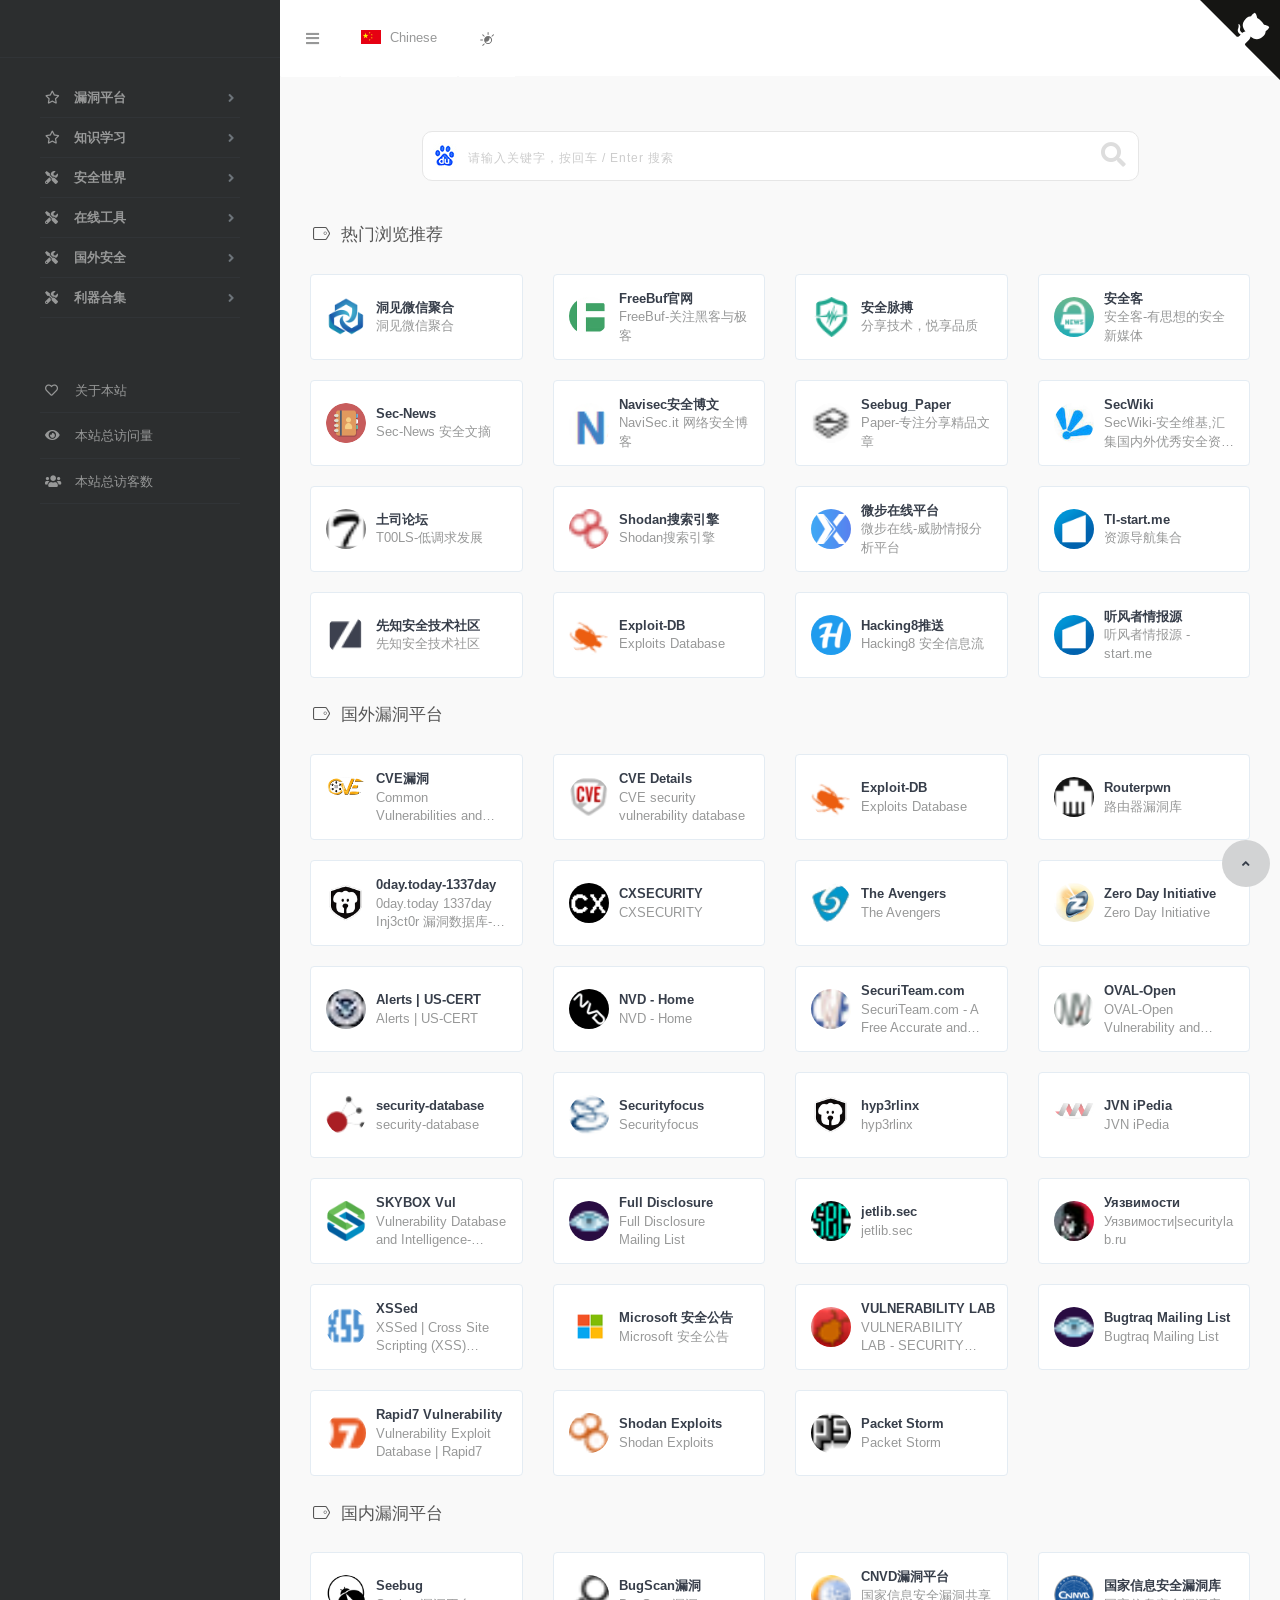
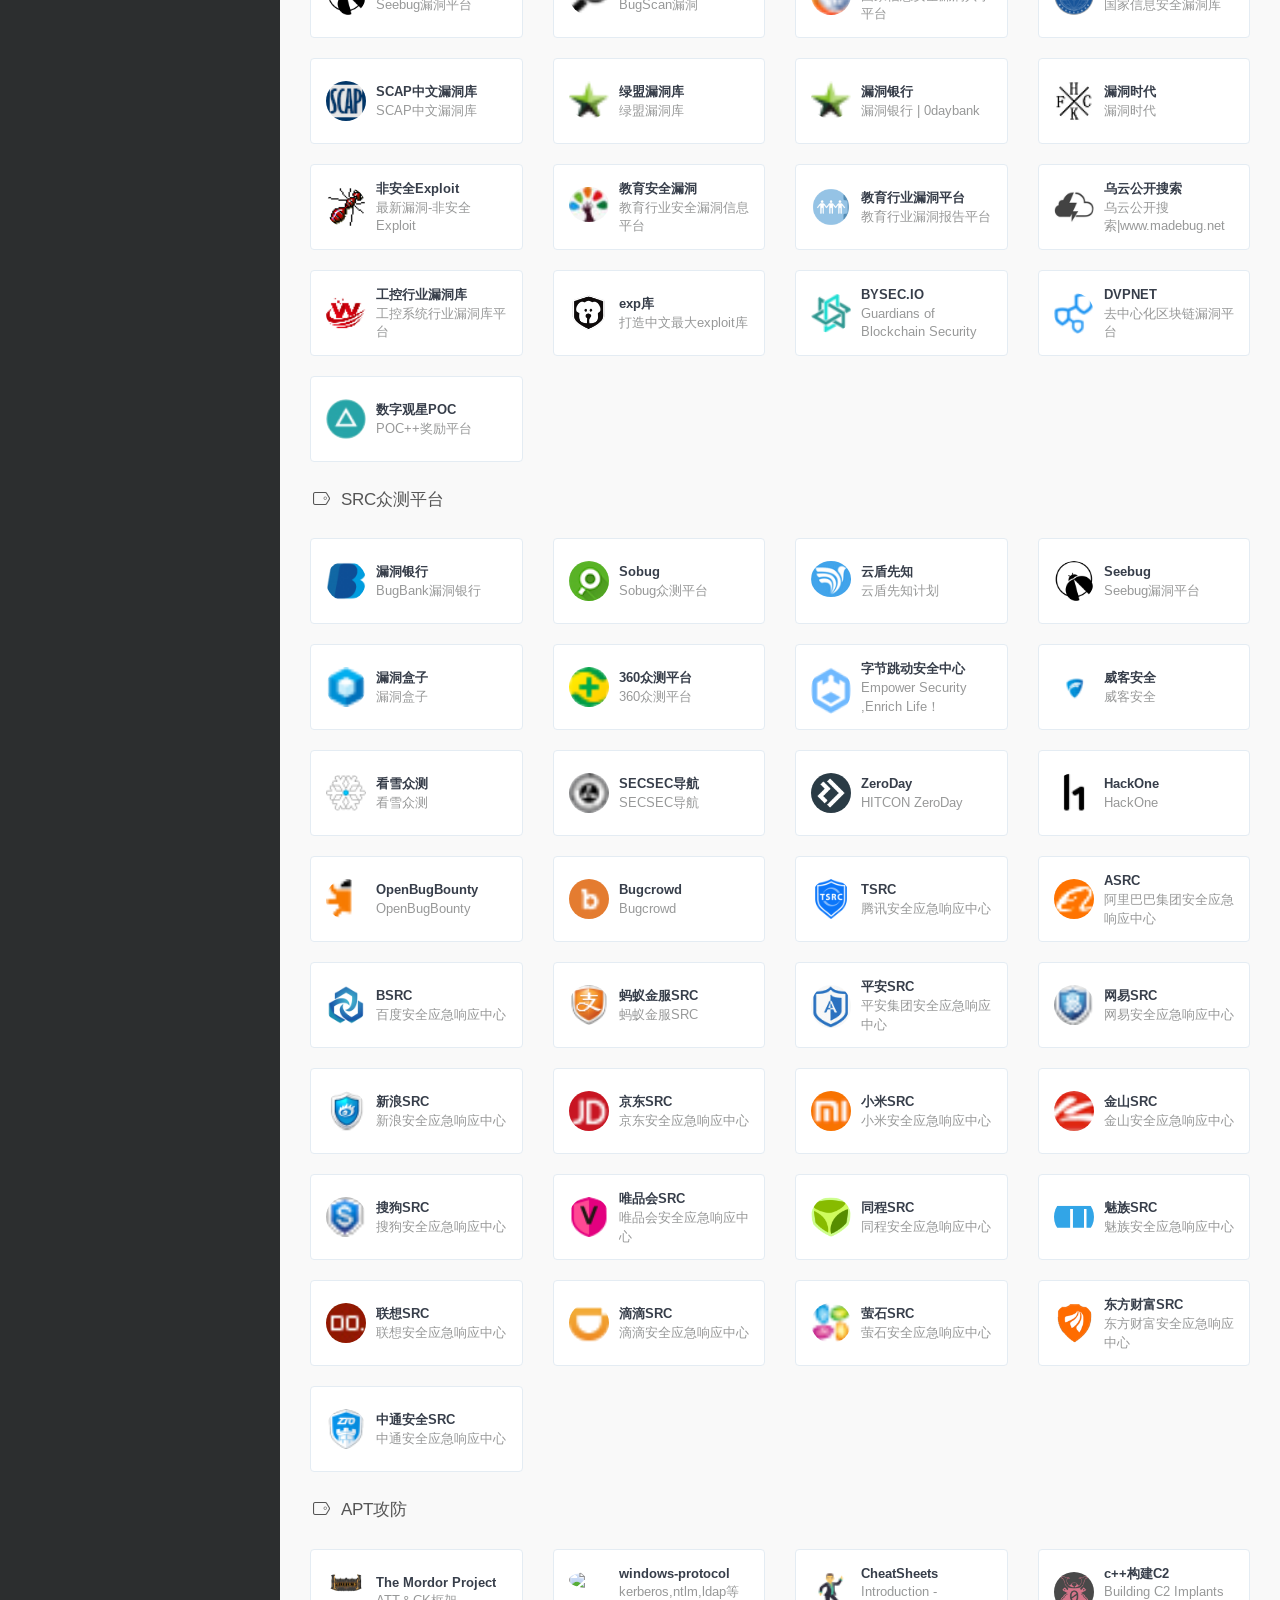
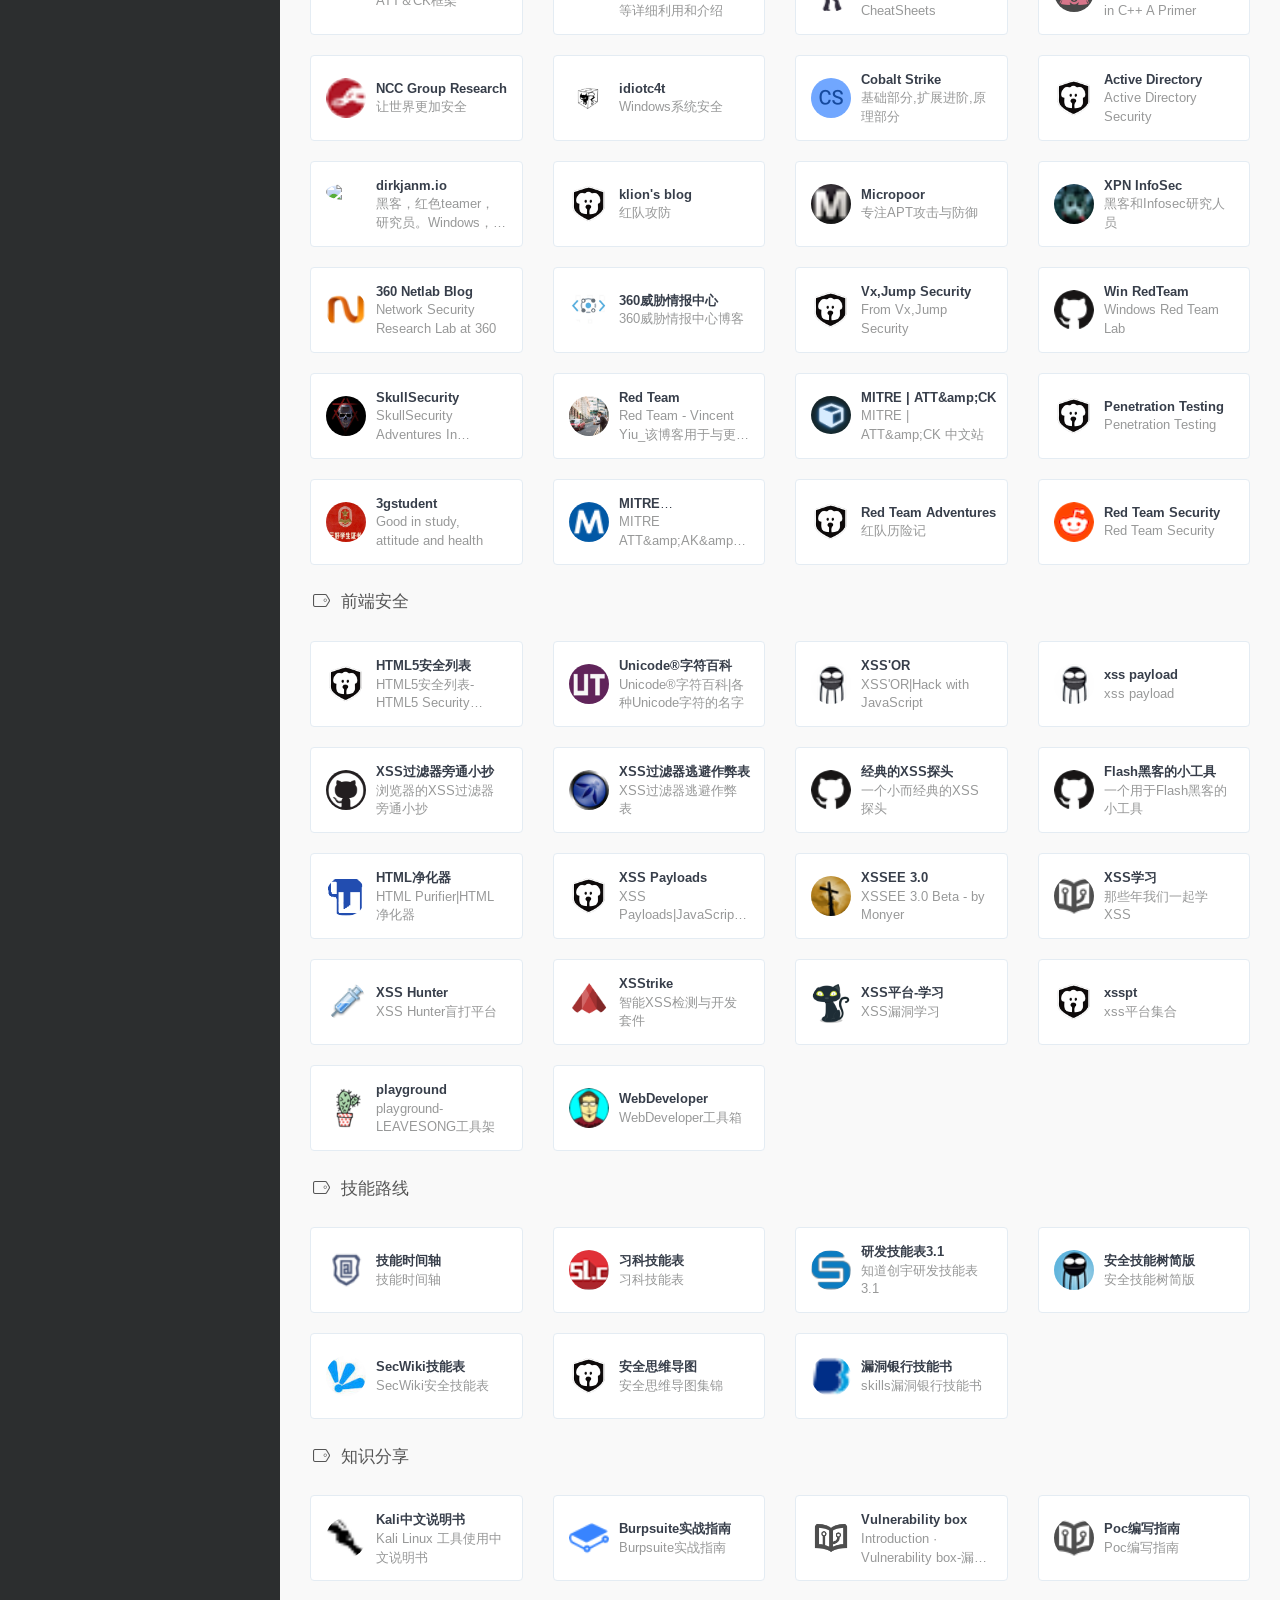
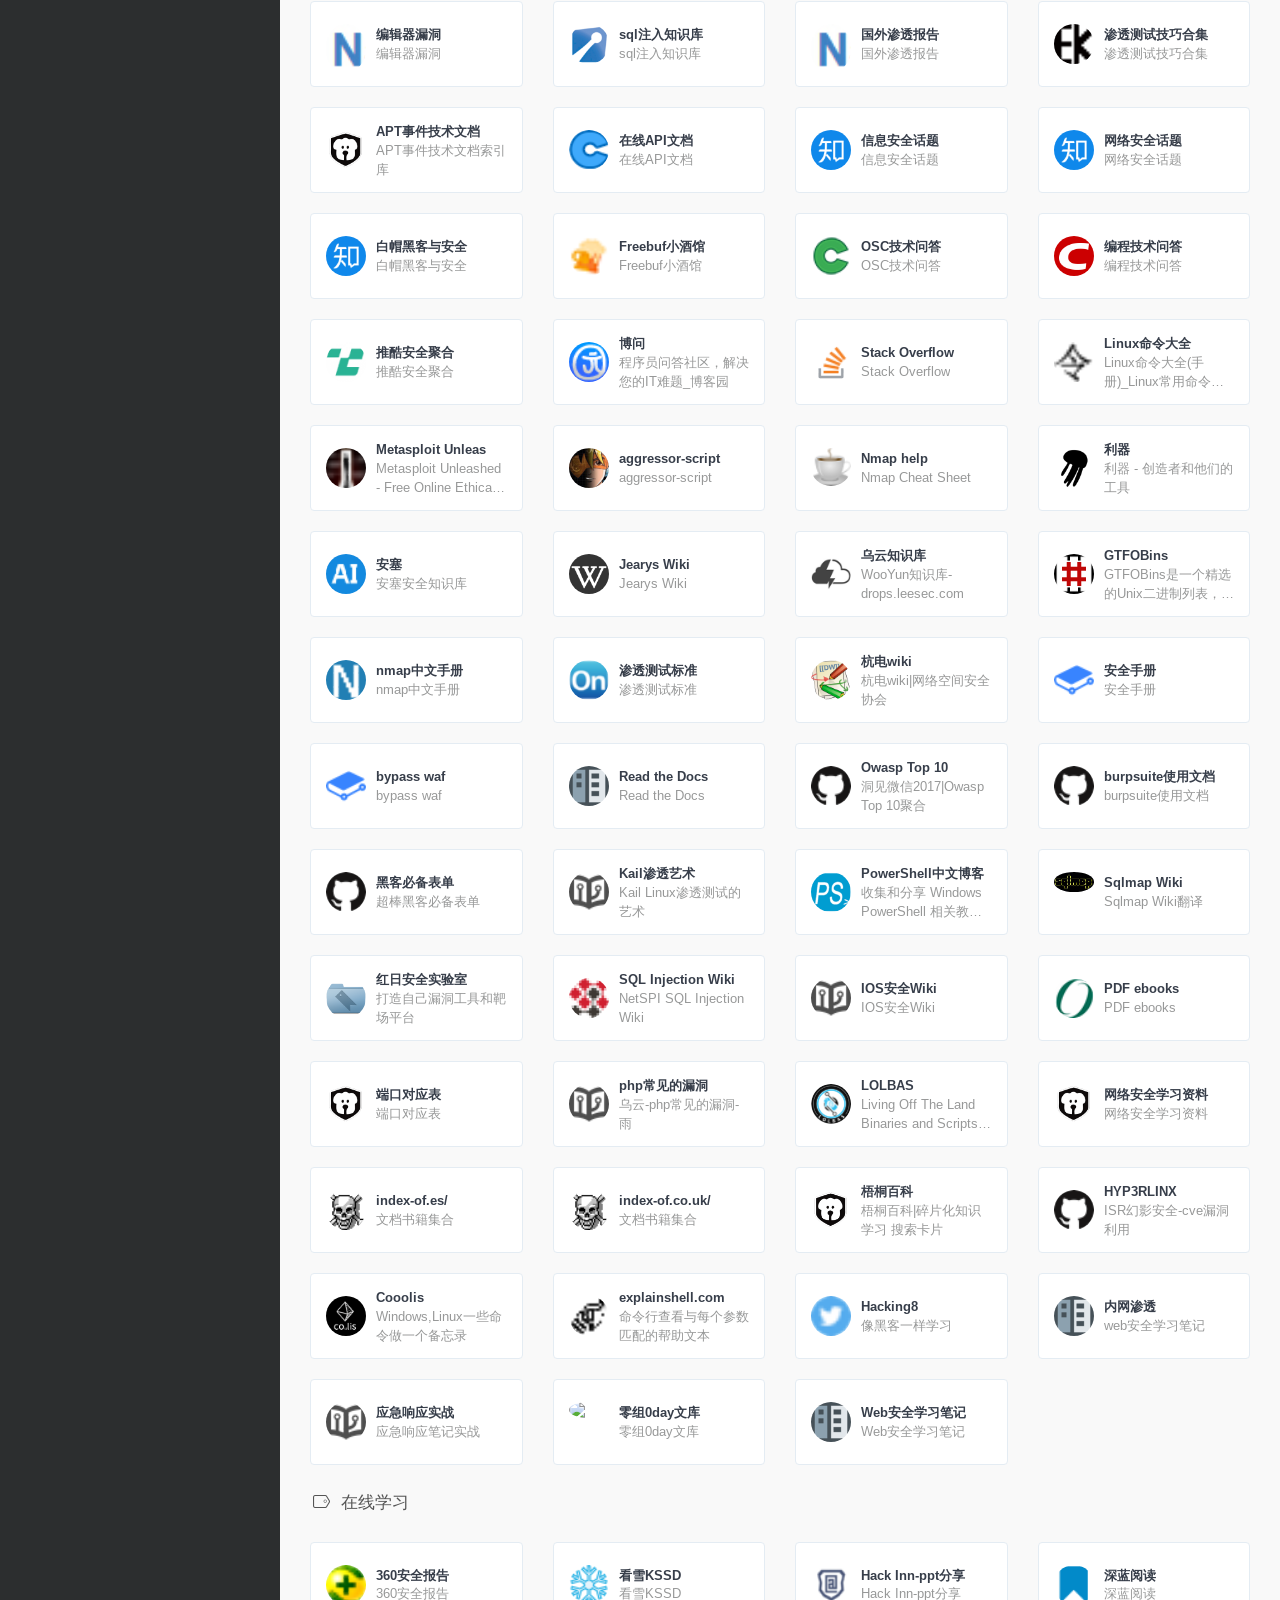
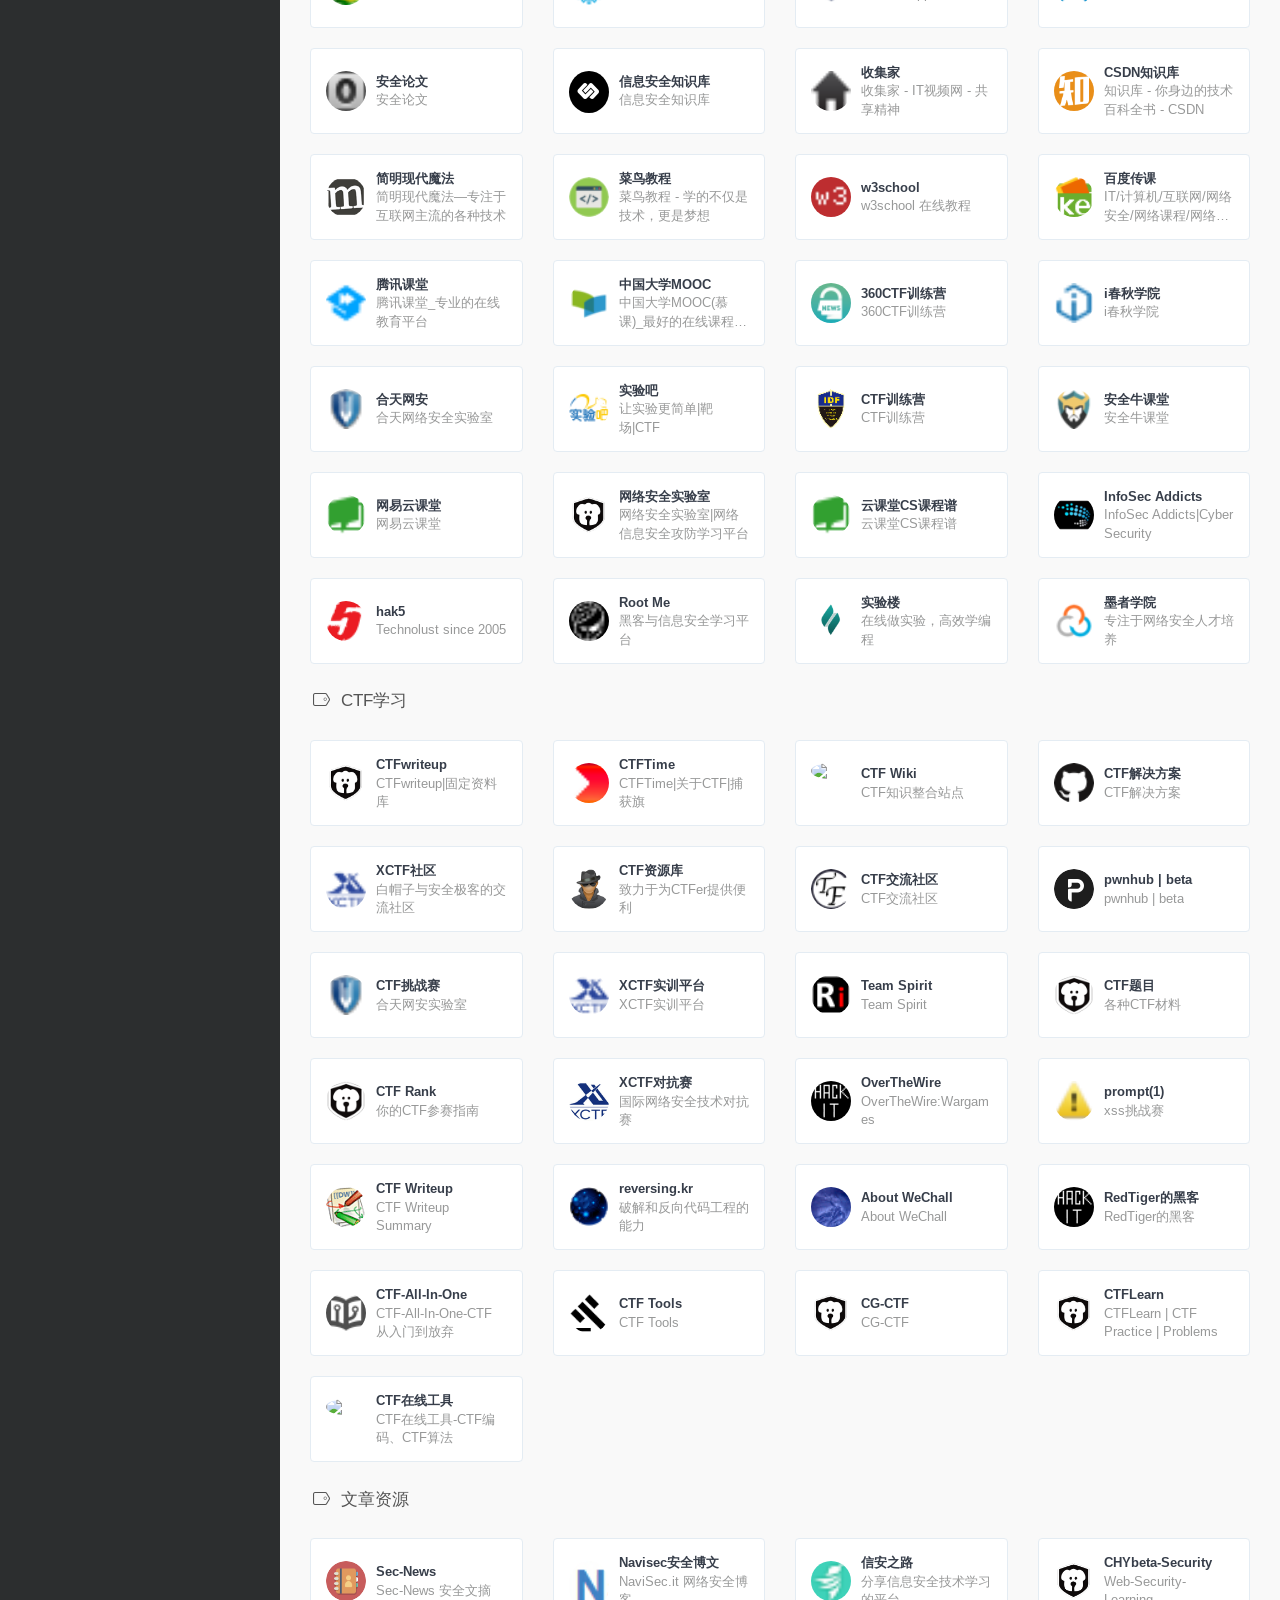
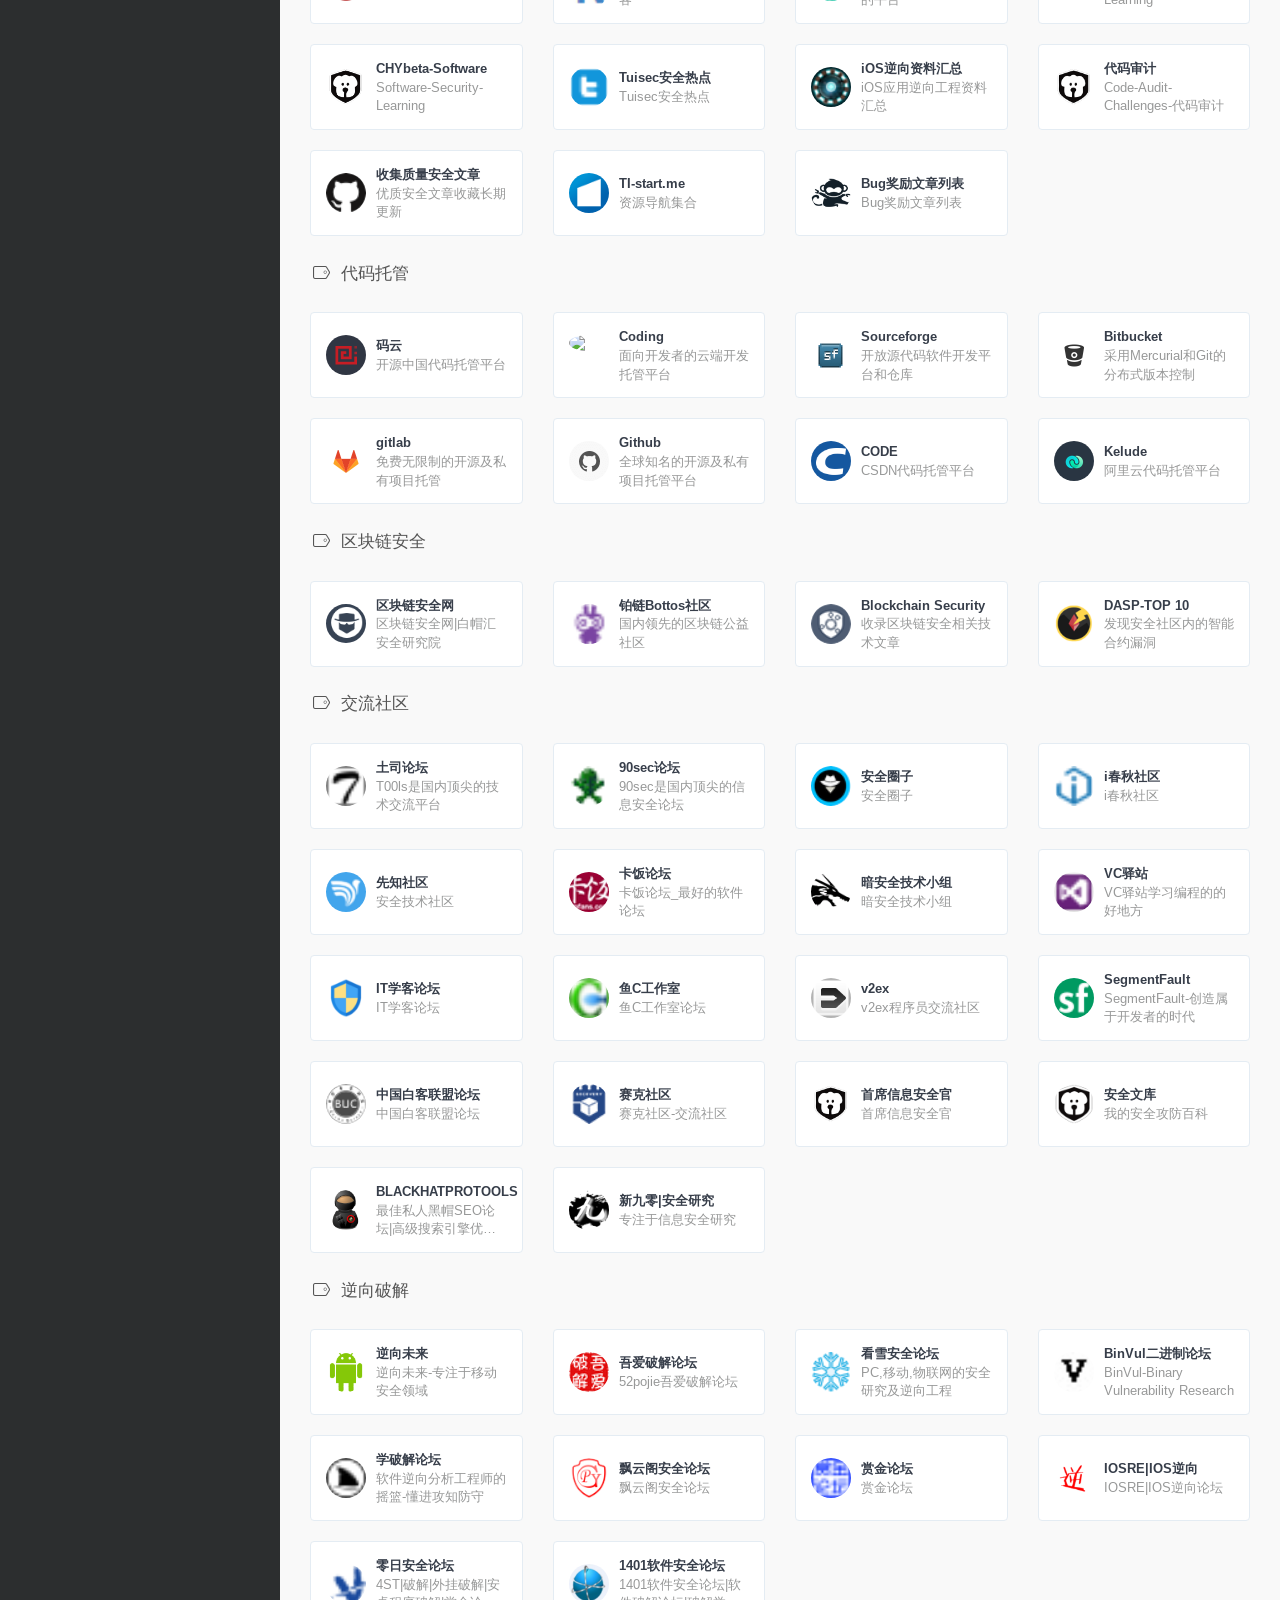
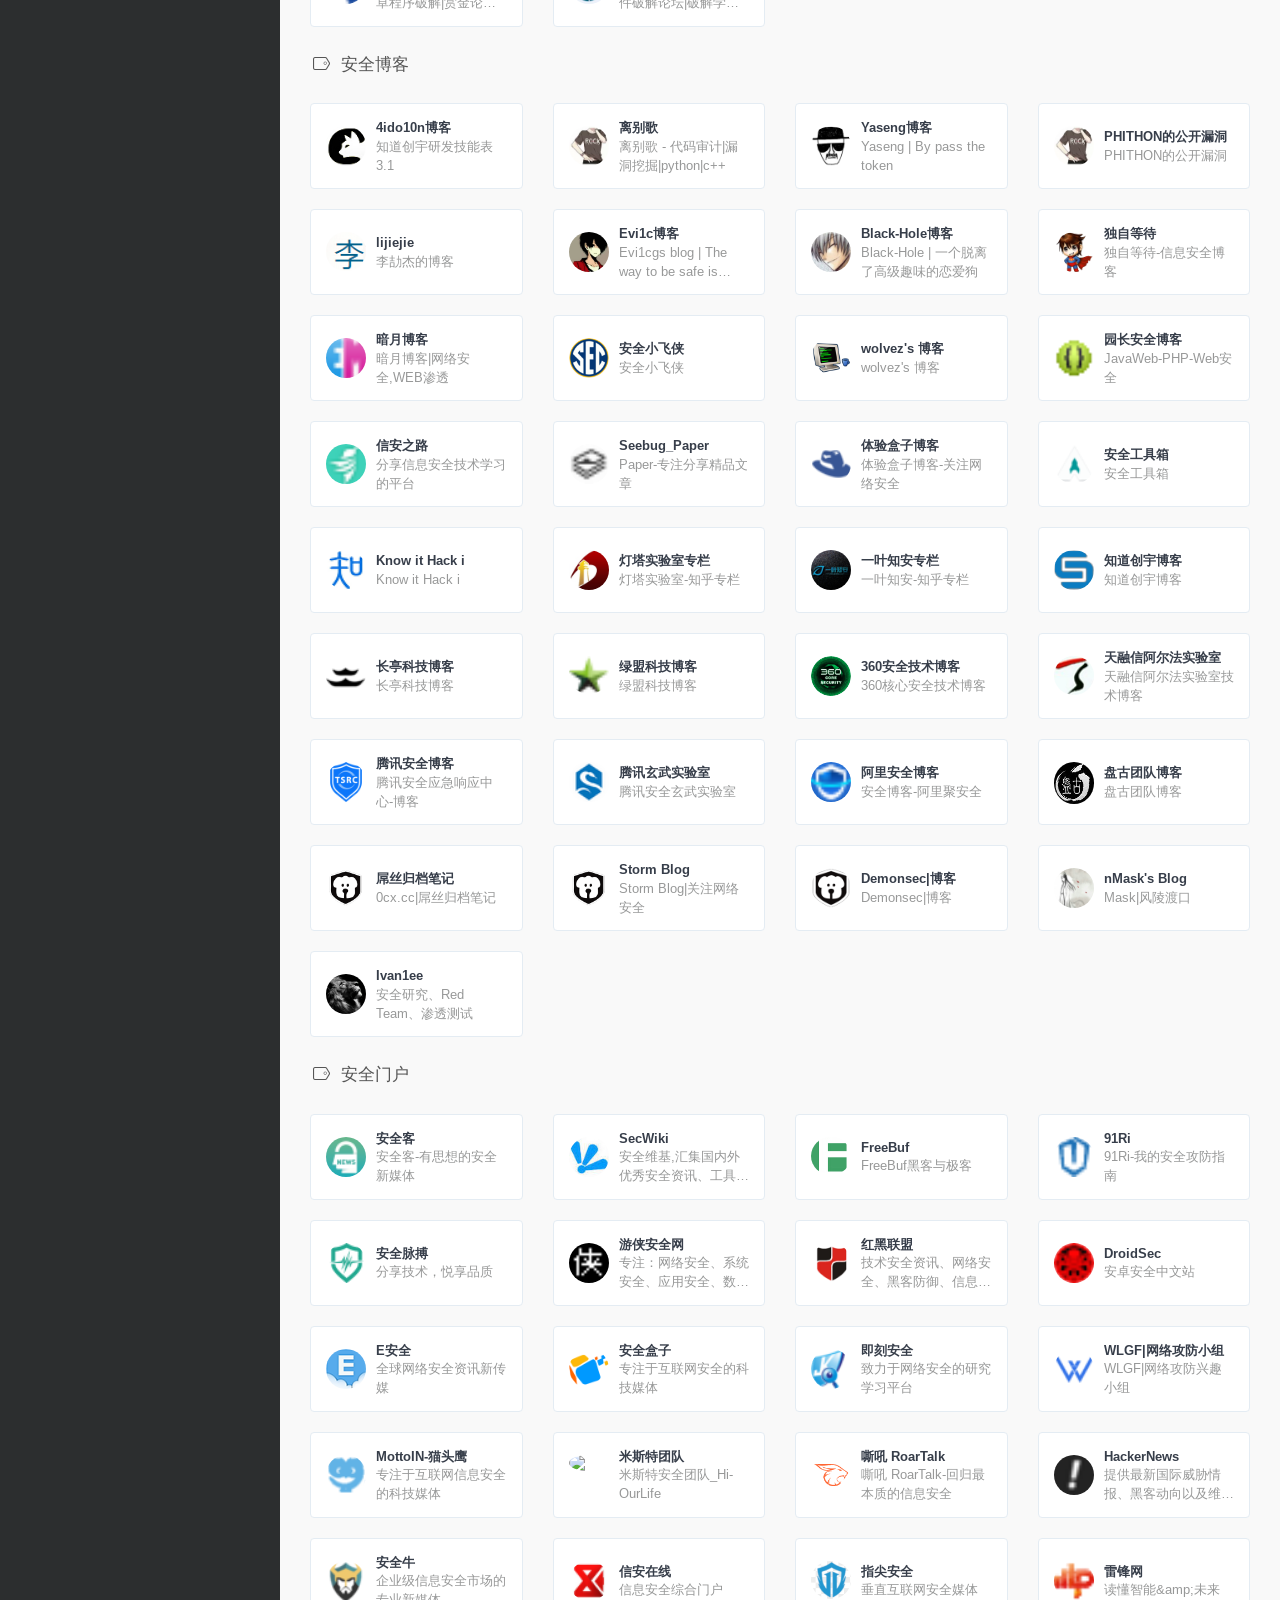
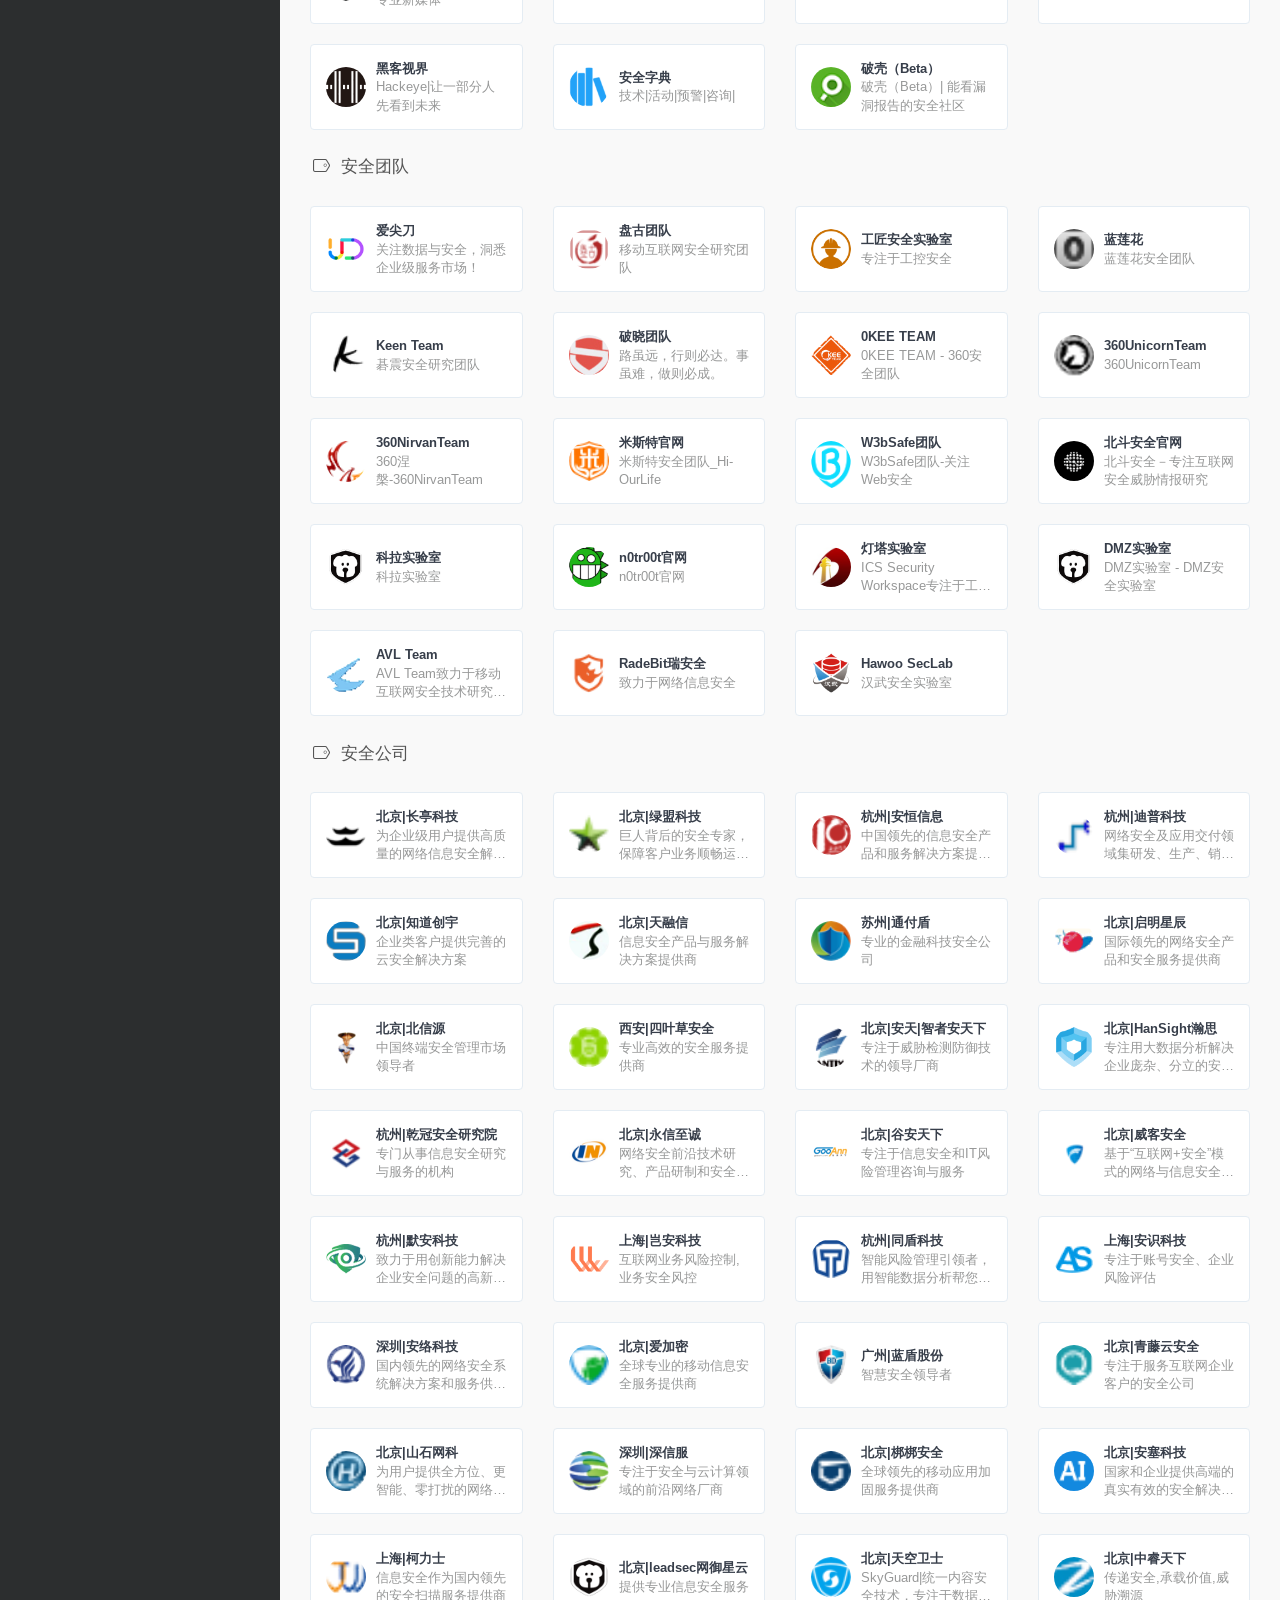
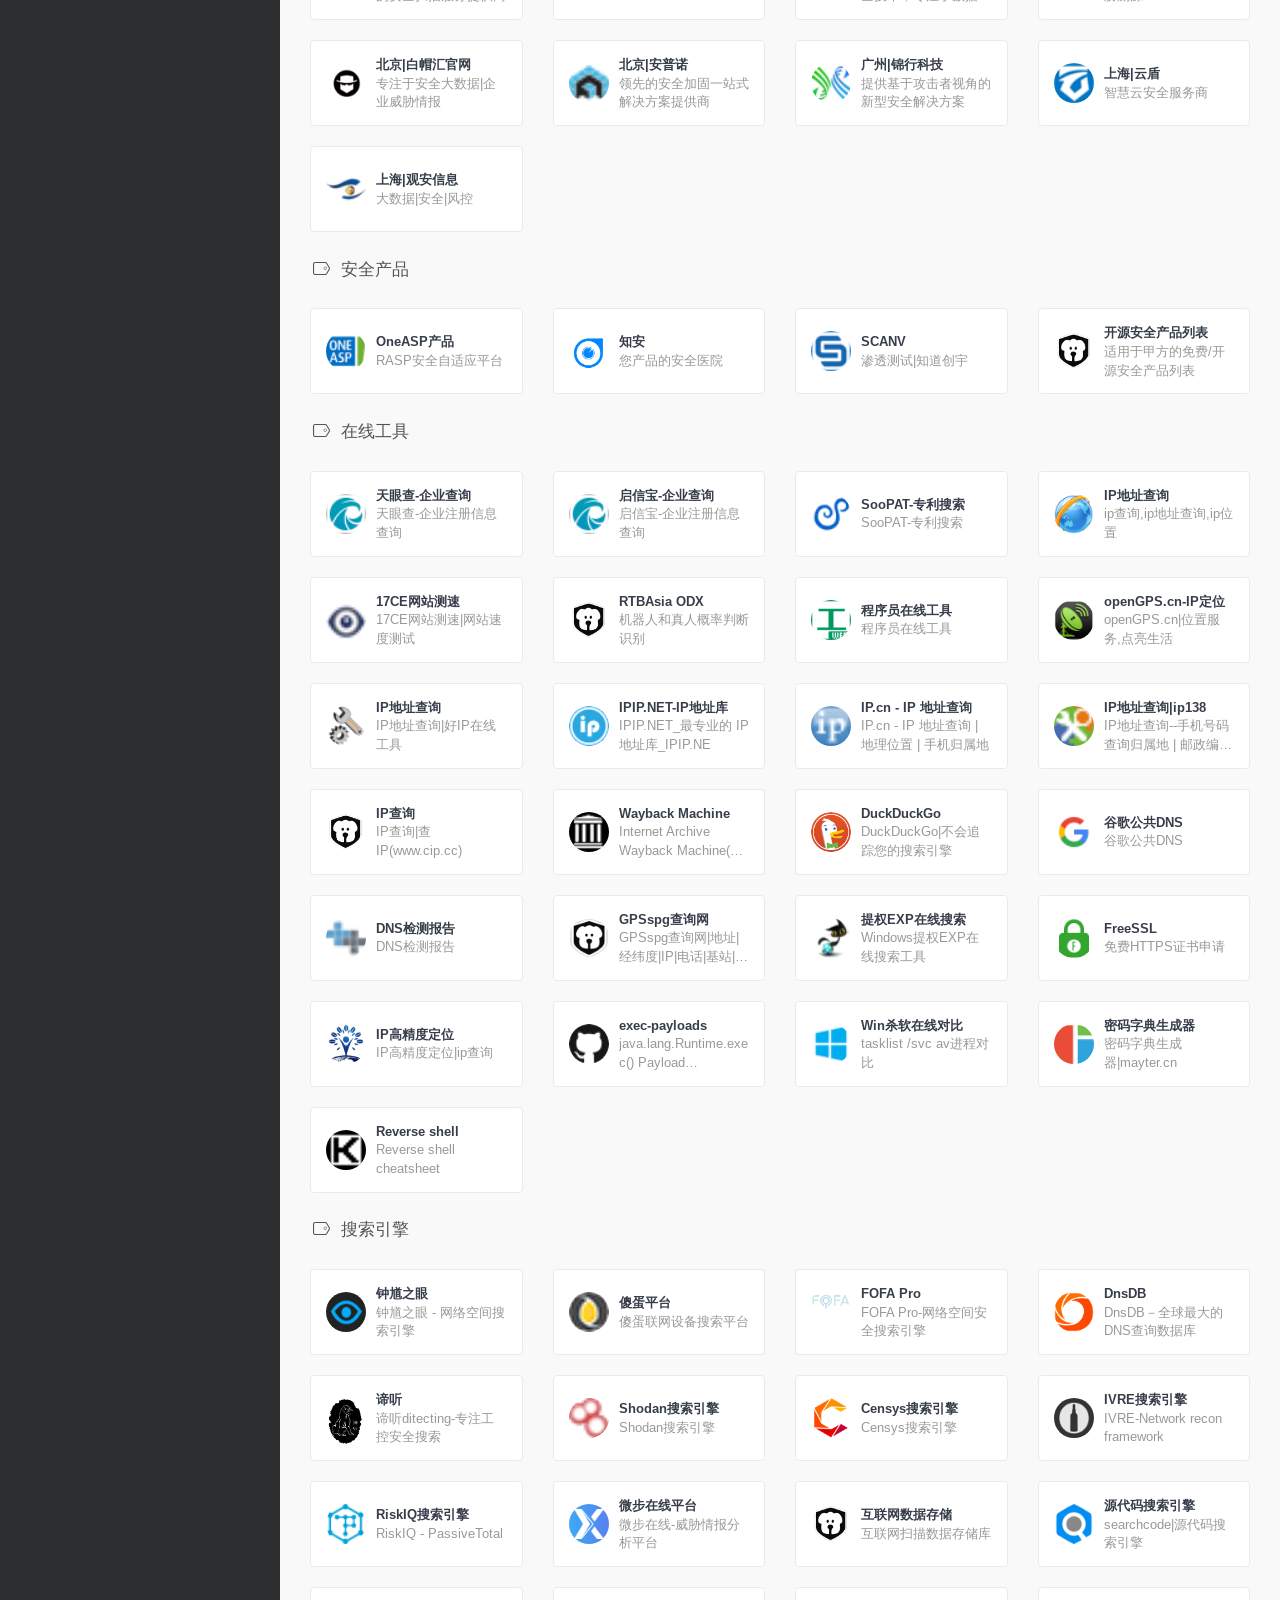
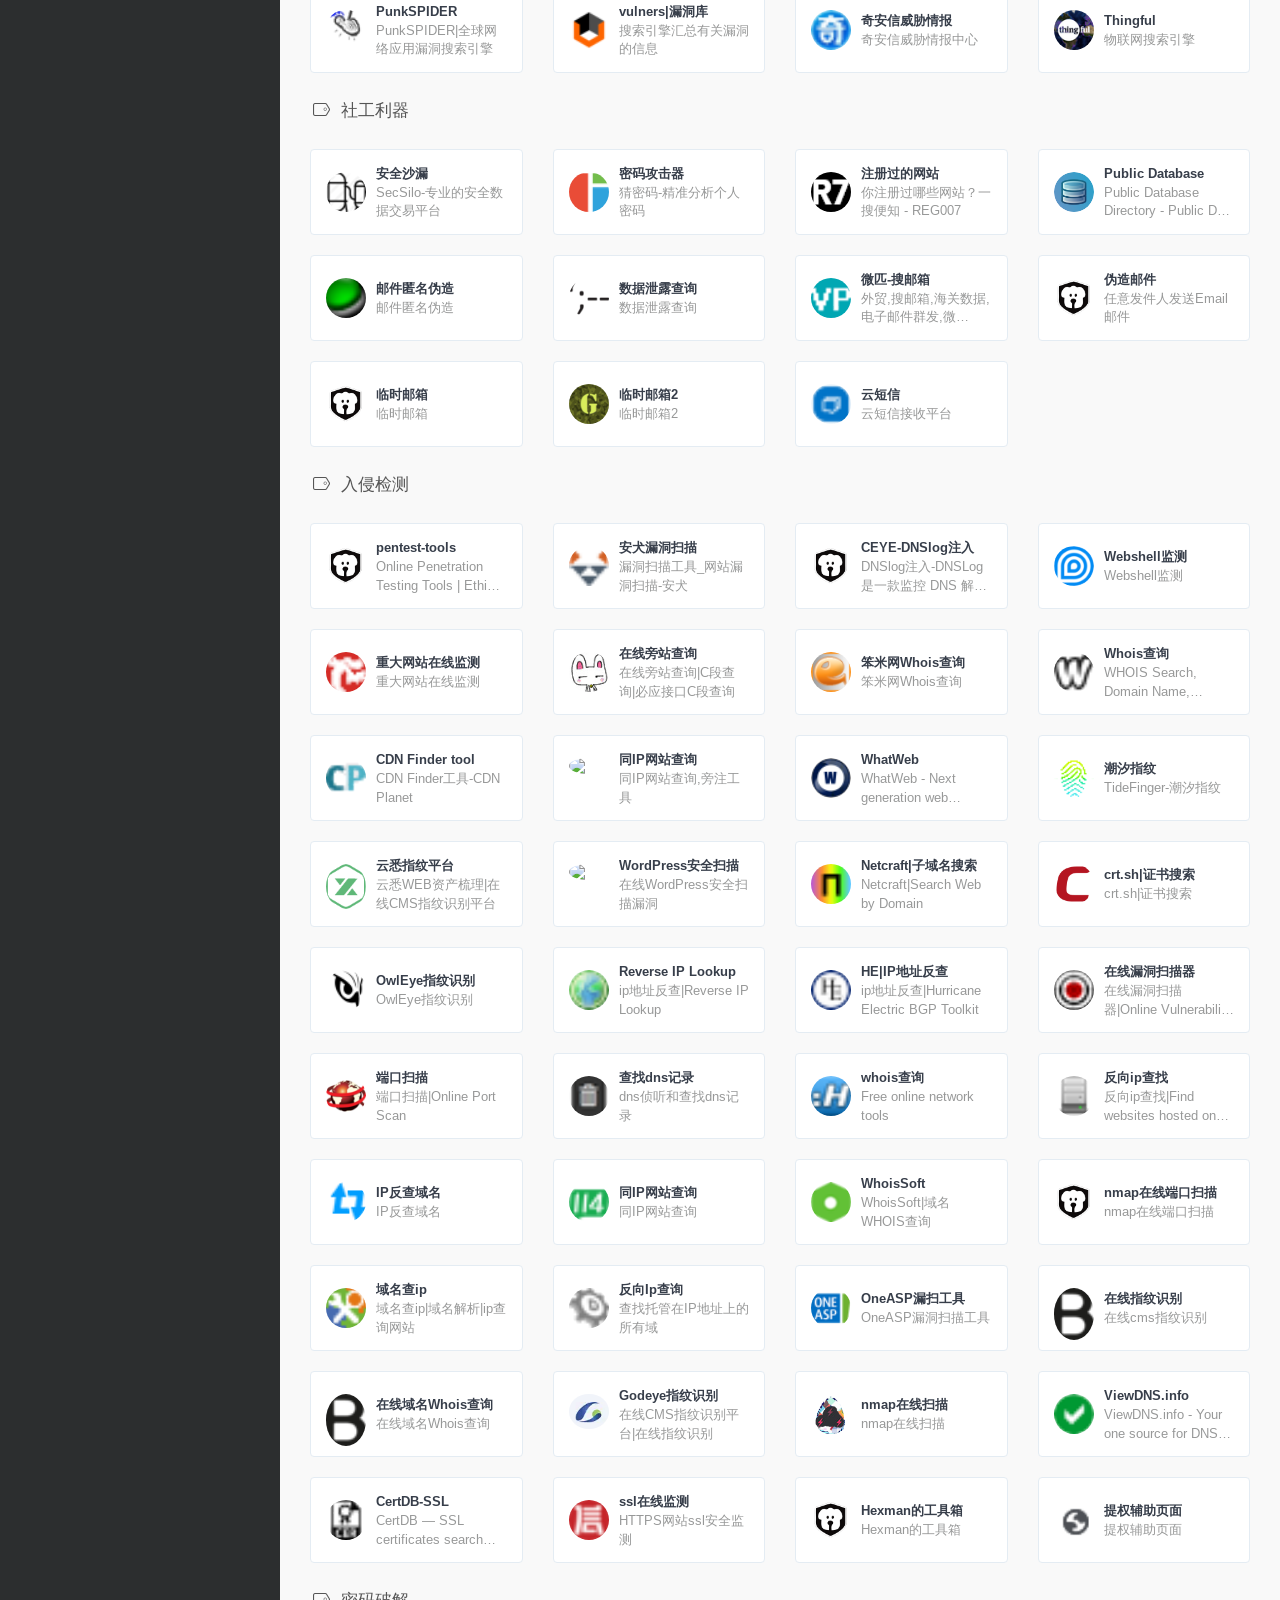
==== index.html @ cd1671f2 "Site updated: 2021-07-08 19:04:17" ====
<!DOCTYPE html>
<html lang="zh-CN">

<head>
  <head>
  <meta charset="utf-8">
  <meta http-equiv="X-UA-Compatible" content="IE=edge">
  <meta name="viewport" content="width=device-width, initial-scale=1.0" />
  <meta name="author" content="viggo" />
  <title>hirak0の导航站 - </title>
  <meta name="keywords" content="">
  <meta name="description" content="">
  <link rel="shortcut icon" href="/favicon.ico">
  
<link rel="stylesheet" href="/css/hclonely.css">
<link rel="stylesheet" href="//fonts.loli.net/css?family=Arimo:400,700,400italic.css">
<link rel="stylesheet" href="/css/fonts/linecons/css/linecons.min.css">
<link rel="stylesheet" href="/css/fonts/fontawesome/css/all.min.css">
<link rel="stylesheet" href="/css/bootstrap.min.css">
<link rel="stylesheet" href="/css/xenon-core.min.css">
<link rel="stylesheet" href="/css/xenon-components.min.css">
<link rel="stylesheet" href="/css/xenon-skins.min.css">
<link rel="stylesheet" href="/css/nav.min.css">

  
<script src="/js/jquery-1.11.1.min.js"></script>

  
<script src="/js/header.js"></script>

  <!-- HTML5 shim and Respond.js IE8 support of HTML5 elements and media queries -->
  <!--[if lt IE 9]>
        
<script src="/js/html5shiv.min.js"></script>

        
<script src="/js/respond.min.js"></script>

    <![endif]-->
  <!-- / FB Open Graph -->
  <meta property="og:type" content="article">
  <meta property="og:url" content="http://example.com/index.html">
  <meta property="og:title" content="hirak0の导航站 - ">
  <meta property="og:description" content="">
  <meta property="og:site_name" content="hirak0の导航站 - ">
  
  <meta property="og:image" content="/images/webstack_banner_cn.png">
  
  <!-- / Twitter Cards -->
  <meta name="twitter:card" content="summary_large_image">
  <meta name="twitter:title" content="hirak0の导航站 - ">
  <meta name="twitter:description" content="">
  
  <meta name="twitter:image" content="/images/webstack_banner_cn.png">
  
  
  <!-- 直接添加html内容即可 -->
<!-- 可设置多行 -->
  
<meta name="generator" content="Hexo 5.4.0"></head>

</head>




<body class="page-body">
<div class="page-container">
<div class="sidebar-menu toggle-others fixed">
  <div class="sidebar-menu-inner">
    <header class="logo-env">
      <div class="logo">
        <a href="/index.html" class="logo-expanded">
          <img src="/images/logo@2x.png" width="100%" alt="" />
        </a>
        <a href="/index.html" class="logo-collapsed">
          <img src="/images/logo-collapsed@2x.png" width="40" alt="" />
        </a>
      </div>
      <div class="mobile-menu-toggle visible-xs">
        <a href="#" data-toggle="user-info-menu">
          <i class="linecons-cog"></i>
        </a>
        <a href="#" data-toggle="mobile-menu">
          <i class="fas fa-bars"></i>
        </a>
      </div>
    </header>
    <ul id="main-menu" class="main-menu">
      
      <li>
        
        <a class="fas fa-angle-down" style="cursor: pointer;">
          
            <i class="far fa-star"></i>
            <span class="title">漏洞平台</span>
          </a>
          
          <ul>
            
            <li>
              <a href="#热门浏览推荐" class="smooth">
                <i class="fas fa-tools"></i>
                <span class="title">热门浏览推荐</span>
              </a>
            </li>
            
            <li>
              <a href="#国外漏洞平台" class="smooth">
                <i class="fas fa-blog"></i>
                <span class="title">国外漏洞平台</span>
              </a>
            </li>
            
            <li>
              <a href="#国内漏洞平台" class="smooth">
                <i class="fas fa-tools"></i>
                <span class="title">国内漏洞平台</span>
              </a>
            </li>
            
            <li>
              <a href="#SRC众测平台" class="smooth">
                <i class="fas fa-blog"></i>
                <span class="title">SRC众测平台</span>
              </a>
            </li>
            
          </ul>
          
      </li>
      
      <li>
        
        <a class="fas fa-angle-down" style="cursor: pointer;">
          
            <i class="far fa-star"></i>
            <span class="title">知识学习</span>
          </a>
          
          <ul>
            
            <li>
              <a href="#APT攻防" class="smooth">
                <i class="fas fa-tools"></i>
                <span class="title">APT攻防</span>
              </a>
            </li>
            
            <li>
              <a href="#前端安全" class="smooth">
                <i class="fas fa-blog"></i>
                <span class="title">前端安全</span>
              </a>
            </li>
            
            <li>
              <a href="#技能路线" class="smooth">
                <i class="fas fa-tools"></i>
                <span class="title">技能路线</span>
              </a>
            </li>
            
            <li>
              <a href="#知识分享" class="smooth">
                <i class="fas fa-blog"></i>
                <span class="title">知识分享</span>
              </a>
            </li>
            
            <li>
              <a href="#在线学习" class="smooth">
                <i class="fas fa-tools"></i>
                <span class="title">在线学习</span>
              </a>
            </li>
            
            <li>
              <a href="#CTF学习" class="smooth">
                <i class="fas fa-blog"></i>
                <span class="title">CTF学习</span>
              </a>
            </li>
            
            <li>
              <a href="#文章资源" class="smooth">
                <i class="fas fa-tools"></i>
                <span class="title">文章资源</span>
              </a>
            </li>
            
            <li>
              <a href="#代码托管" class="smooth">
                <i class="fas fa-blog"></i>
                <span class="title">代码托管</span>
              </a>
            </li>
            
          </ul>
          
      </li>
      
      <li>
        
        <a class="fas fa-angle-down" style="cursor: pointer;">
          
            <i class="fas fa-tools"></i>
            <span class="title">安全世界</span>
          </a>
          
          <ul>
            
            <li>
              <a href="#区块链安全" class="smooth">
                <i class="fas fa-tools"></i>
                <span class="title">区块链安全</span>
              </a>
            </li>
            
            <li>
              <a href="#交流社区" class="smooth">
                <i class="fas fa-blog"></i>
                <span class="title">交流社区</span>
              </a>
            </li>
            
            <li>
              <a href="#逆向破解" class="smooth">
                <i class="fas fa-tools"></i>
                <span class="title">逆向破解</span>
              </a>
            </li>
            
            <li>
              <a href="#安全博客" class="smooth">
                <i class="fas fa-blog"></i>
                <span class="title">安全博客</span>
              </a>
            </li>
            
            <li>
              <a href="#安全门户" class="smooth">
                <i class="fas fa-tools"></i>
                <span class="title">安全门户</span>
              </a>
            </li>
            
            <li>
              <a href="#安全团队" class="smooth">
                <i class="fas fa-blog"></i>
                <span class="title">安全团队</span>
              </a>
            </li>
            
            <li>
              <a href="#安全公司" class="smooth">
                <i class="fas fa-tools"></i>
                <span class="title">安全公司</span>
              </a>
            </li>
            
            <li>
              <a href="#安全产品" class="smooth">
                <i class="fas fa-blog"></i>
                <span class="title">安全产品</span>
              </a>
            </li>
            
          </ul>
          
      </li>
      
      <li>
        
        <a class="fas fa-angle-down" style="cursor: pointer;">
          
            <i class="fas fa-tools"></i>
            <span class="title">在线工具</span>
          </a>
          
          <ul>
            
            <li>
              <a href="#在线工具" class="smooth">
                <i class="fas fa-tools"></i>
                <span class="title">在线工具</span>
              </a>
            </li>
            
            <li>
              <a href="#搜索引擎" class="smooth">
                <i class="fas fa-blog"></i>
                <span class="title">搜索引擎</span>
              </a>
            </li>
            
            <li>
              <a href="#社工利器" class="smooth">
                <i class="fas fa-tools"></i>
                <span class="title">社工利器</span>
              </a>
            </li>
            
            <li>
              <a href="#入侵检测" class="smooth">
                <i class="fas fa-blog"></i>
                <span class="title">入侵检测</span>
              </a>
            </li>
            
            <li>
              <a href="#密码破解" class="smooth">
                <i class="fas fa-tools"></i>
                <span class="title">密码破解</span>
              </a>
            </li>
            
            <li>
              <a href="#文件分析" class="smooth">
                <i class="fas fa-blog"></i>
                <span class="title">文件分析</span>
              </a>
            </li>
            
            <li>
              <a href="#威胁情报" class="smooth">
                <i class="fas fa-tools"></i>
                <span class="title">威胁情报</span>
              </a>
            </li>
            
            <li>
              <a href="#在线靶机" class="smooth">
                <i class="fas fa-blog"></i>
                <span class="title">在线靶机</span>
              </a>
            </li>
            
            <li>
              <a href="#网络攻击" class="smooth">
                <i class="fas fa-tools"></i>
                <span class="title">网络攻击</span>
              </a>
            </li>
            
            <li>
              <a href="#移动安全" class="smooth">
                <i class="fas fa-blog"></i>
                <span class="title">移动安全</span>
              </a>
            </li>
            
          </ul>
          
      </li>
      
      <li>
        
        <a class="fas fa-angle-down" style="cursor: pointer;">
          
            <i class="fas fa-tools"></i>
            <span class="title">国外安全</span>
          </a>
          
          <ul>
            
            <li>
              <a href="#国外论坛" class="smooth">
                <i class="fas fa-tools"></i>
                <span class="title">国外论坛</span>
              </a>
            </li>
            
            <li>
              <a href="#国外团队" class="smooth">
                <i class="fas fa-blog"></i>
                <span class="title">国外团队</span>
              </a>
            </li>
            
            <li>
              <a href="#国外视频" class="smooth">
                <i class="fas fa-tools"></i>
                <span class="title">国外视频</span>
              </a>
            </li>
            
          </ul>
          
      </li>
      
      <li>
        
        <a class="fas fa-angle-down" style="cursor: pointer;">
          
            <i class="fas fa-tools"></i>
            <span class="title">利器合集</span>
          </a>
          
          <ul>
            
            <li>
              <a href="#利器分享" class="smooth">
                <i class="fas fa-tools"></i>
                <span class="title">利器分享</span>
              </a>
            </li>
            
            <li>
              <a href="#文件下载" class="smooth">
                <i class="fas fa-blog"></i>
                <span class="title">文件下载</span>
              </a>
            </li>
            
            <li>
              <a href="#社工利器" class="smooth">
                <i class="fas fa-tools"></i>
                <span class="title">社工利器</span>
              </a>
            </li>
            
          </ul>
          
      </li>
      
      
      <li class="submit-tag">
        <a href="/about/">
          <i class="far fa-heart"></i>
          <span class="tooltip-blue">关于本站</span>
        </a>
      </li>
      
      
      <li>
        <a href="javascript:void(0)">
          <i class="fas fa-eye"></i>
          <span id="busuanzi_container_site_pv">本站总访问量<span id="busuanzi_value_site_pv"></span></span>
        </a>
      </li>
      <li>
        <a href="javascript:void(0)">
          <i class="fas fa-users"></i>
          <span id="busuanzi_container_site_uv">本站总访客数<span id="busuanzi_value_site_uv"></span></span>
        </a>
      </li>
      
    </ul>
  </div>
</div>


<div class="main-content">
  <nav class="navbar user-info-navbar" role="navigation">
    <ul class="user-info-menu left-links list-inline list-unstyled">
      <li class="hidden-sm hidden-xs hover-line">
        <a href="#" data-toggle="sidebar">
          <i class="fas fa-bars"></i>
        </a>
      </li>
      <li class="dropdown hover-line language-switcher">
        <a href="/index.html" class="dropdown-toggle" data-toggle="dropdown">
          <img src="/images/flags/flag-cn.png" alt="flag-cn" /> Chinese
        </a>
        <ul class="dropdown-menu languages">
          <li class="active">
            <a href="/index.html">
              <img src="/images/flags/flag-cn.png" alt="flag-cn" alt="flag-cn" /> Chinese
            </a>
          </li>
        </ul>
      </li>
      <li class="switch-mode hover-line" onclick="switchNightMode()">
        <a href="#">
          <svg t="1593061068148" class="icon" viewBox="0 0 1024 1024" version="1.1" xmlns="http://www.w3.org/2000/svg" p-id="1681" width="16" height="16">
            <path d="M582.4 326.4c-140.8 0-256 115.2-256 256s115.2 256 256 256 256-115.2 256-256-115.2-256-256-256z m0 448c-70.4 0-131.2-36.8-164.8-92.8 12.8 3.2 27.2 4.8 40 4.8 121.6 0 219.2-99.2 219.2-219.2 0-17.6-1.6-35.2-6.4-52.8 60.8 32 102.4 96 102.4 169.6 1.6 104-84.8 190.4-190.4 190.4zM582.4 262.4c17.6 0 32-14.4 32-32v-128c0-17.6-14.4-32-32-32s-32 14.4-32 32v128c0 17.6 14.4 32 32 32zM262.4 582.4c0-17.6-14.4-32-32-32h-128c-17.6 0-32 14.4-32 32s14.4 32 32 32h128c17.6 0 32-14.4 32-32zM310.4 356.8c6.4 6.4 14.4 9.6 22.4 9.6 8 0 16-3.2 22.4-9.6 12.8-12.8 12.8-32 0-44.8l-91.2-91.2c-12.8-12.8-32-12.8-44.8 0-12.8 12.8-12.8 32 0 44.8l91.2 91.2zM944 220.8c-12.8-12.8-32-12.8-44.8 0l-91.2 91.2c-12.8 12.8-12.8 32 0 44.8 6.4 6.4 14.4 9.6 22.4 9.6 8 0 16-3.2 22.4-9.6l91.2-91.2c12.8-12.8 12.8-33.6 0-44.8zM310.4 808l-91.2 91.2c-12.8 12.8-12.8 32 0 44.8 6.4 6.4 14.4 9.6 22.4 9.6 8 0 16-3.2 22.4-9.6l91.2-91.2c12.8-12.8 12.8-32 0-44.8-11.2-11.2-32-11.2-44.8 0z" p-id="1682" fill="#707070"></path>
          </svg>
        </a>
      </li>
    </ul>
    
    <a target="_blank" rel="noopener" href="https://github.com/HCLonely/hexo-theme-webstack" class="github-corner" aria-label="View source on GitHub"><svg width="80" height="80" viewBox="0 0 250 250" style="fill:#151513; color:#fff; position: absolute; top: 0; border: 0; right: 0;" aria-hidden="true"><path d="M0,0 L115,115 L130,115 L142,142 L250,250 L250,0 Z"></path><path d="M128.3,109.0 C113.8,99.7 119.0,89.6 119.0,89.6 C122.0,82.7 120.5,78.6 120.5,78.6 C119.2,72.0 123.4,76.3 123.4,76.3 C127.3,80.9 125.5,87.3 125.5,87.3 C122.9,97.6 130.6,101.9 134.4,103.2" fill="currentColor" style="transform-origin: 130px 106px;" class="octo-arm"></path><path d="M115.0,115.0 C114.9,115.1 118.7,116.5 119.8,115.4 L133.7,101.6 C136.9,99.2 139.9,98.4 142.2,98.6 C133.8,88.0 127.5,74.4 143.8,58.0 C148.5,53.4 154.0,51.2 159.7,51.0 C160.3,49.4 163.2,43.6 171.4,40.1 C171.4,40.1 176.1,42.5 178.8,56.2 C183.1,58.6 187.2,61.8 190.9,65.4 C194.5,69.0 197.7,73.2 200.1,77.6 C213.8,80.2 216.3,84.9 216.3,84.9 C212.7,93.1 206.9,96.0 205.4,96.6 C205.1,102.4 203.0,107.8 198.3,112.5 C181.9,128.9 168.3,122.5 157.7,114.1 C157.9,116.9 156.7,120.9 152.7,124.9 L141.0,136.5 C139.8,137.7 141.6,141.9 141.8,141.8 Z" fill="currentColor" class="octo-body"></path></svg></a><style>.github-corner:hover .octo-arm{animation:octocat-wave 560ms ease-in-out}@keyframes octocat-wave{0%,100%{transform:rotate(0)}20%,60%{transform:rotate(-25deg)}40%,80%{transform:rotate(10deg)}}@media (max-width:500px){.github-corner:hover .octo-arm{animation:none}.github-corner .octo-arm{animation:octocat-wave 560ms ease-in-out}}</style>
    
    </nav>
    
    <section class="sousuo">
      <div class="search">
        <div class="search-box">
          <span class="search-icon" style="background: url(/images/search_icon.png) 0px 0px; opacity: 1;"></span>
          <input type="text" id="txt" class="search-input" autocomplete="off" placeholder="请输入关键字，按回车 / Enter 搜索">
          <button class="search-btn" id="search-btn"><i class="fa fa-search"></i></button>
        </div>
        <!-- 搜索热词 -->
        <div class="box search-hot-text" id="box" style="display: none;">
          <ul></ul>
        </div>
        <!-- 搜索引擎 -->
        <div class="search-engine" style="display: none;">
          <div class="search-engine-head">
            <strong class="search-engine-tit">选择您的默认搜索引擎：</strong>
            <div class="search-engine-tool">搜索热词： <span id="hot-btn"></span></div>
          </div>
          <ul class="search-engine-list search-engine-list_zmki_ul">
          </ul>
        </div>
    </section>
    <script>search()</script>
  
  
  
    
    
    
    
    
    
    <h4 class="text-gray"><i class="linecons-tag" style="margin-right: 7px;" id="热门浏览推荐"></i>热门浏览推荐</h4>
<div class="row">
  
  <div class="col-sm-3">
    <div class="xe-widget xe-conversations box2 label-info" onclick="window.open('http://wechat.doonsec.com/', '_blank')" data-toggle="tooltip" data-placement="bottom" title="" data-original-title="http://wechat.doonsec.com/">
      <div class="xe-comment-entry">
        <a class="xe-user-img">
          <img data-src="/images/logos/ldpt/wechat.ico" class="lozad img-circle" width="40">
        </a>
        <div class="xe-comment">
          <a href="#" class="xe-user-name overflowClip_1">
            <strong>洞见微信聚合</strong>
          </a>
          <p class="overflowClip_2">洞见微信聚合</p>
        </div>
      </div>
    </div>
  </div>
  
  <div class="col-sm-3">
    <div class="xe-widget xe-conversations box2 label-info" onclick="window.open('https://www.freebuf.com/', '_blank')" data-toggle="tooltip" data-placement="bottom" title="" data-original-title="https://www.freebuf.com/">
      <div class="xe-comment-entry">
        <a class="xe-user-img">
          <img data-src="/images/logos/ldpt/freebuf.jpg" class="lozad img-circle" width="40">
        </a>
        <div class="xe-comment">
          <a href="#" class="xe-user-name overflowClip_1">
            <strong>FreeBuf官网</strong>
          </a>
          <p class="overflowClip_2">FreeBuf-关注黑客与极客</p>
        </div>
      </div>
    </div>
  </div>
  
  <div class="col-sm-3">
    <div class="xe-widget xe-conversations box2 label-info" onclick="window.open('https://www.secpulse.com/', '_blank')" data-toggle="tooltip" data-placement="bottom" title="" data-original-title="https://www.secpulse.com/">
      <div class="xe-comment-entry">
        <a class="xe-user-img">
          <img data-src="/images/logos/ldpt/secpulse.ico" class="lozad img-circle" width="40">
        </a>
        <div class="xe-comment">
          <a href="#" class="xe-user-name overflowClip_1">
            <strong>安全脉搏</strong>
          </a>
          <p class="overflowClip_2">分享技术，悦享品质</p>
        </div>
      </div>
    </div>
  </div>
  
  <div class="col-sm-3">
    <div class="xe-widget xe-conversations box2 label-info" onclick="window.open('https://www.anquanke.com/', '_blank')" data-toggle="tooltip" data-placement="bottom" title="" data-original-title="https://www.anquanke.com/">
      <div class="xe-comment-entry">
        <a class="xe-user-img">
          <img data-src="/images/logos/ldpt/bobao.ico" class="lozad img-circle" width="40">
        </a>
        <div class="xe-comment">
          <a href="#" class="xe-user-name overflowClip_1">
            <strong>安全客</strong>
          </a>
          <p class="overflowClip_2">安全客-有思想的安全新媒体</p>
        </div>
      </div>
    </div>
  </div>
  
  <div class="col-sm-3">
    <div class="xe-widget xe-conversations box2 label-info" onclick="window.open('http://wiki.ioin.in/', '_blank')" data-toggle="tooltip" data-placement="bottom" title="" data-original-title="http://wiki.ioin.in/">
      <div class="xe-comment-entry">
        <a class="xe-user-img">
          <img data-src="/images/logos/ldpt/ioin.ico" class="lozad img-circle" width="40">
        </a>
        <div class="xe-comment">
          <a href="#" class="xe-user-name overflowClip_1">
            <strong>Sec-News</strong>
          </a>
          <p class="overflowClip_2">Sec-News 安全文摘</p>
        </div>
      </div>
    </div>
  </div>
  
  <div class="col-sm-3">
    <div class="xe-widget xe-conversations box2 label-info" onclick="window.open('https://bowen.navisec.it/', '_blank')" data-toggle="tooltip" data-placement="bottom" title="" data-original-title="https://bowen.navisec.it/">
      <div class="xe-comment-entry">
        <a class="xe-user-img">
          <img data-src="/images/logos/ldpt/Navisec.jpg" class="lozad img-circle" width="40">
        </a>
        <div class="xe-comment">
          <a href="#" class="xe-user-name overflowClip_1">
            <strong>Navisec安全博文</strong>
          </a>
          <p class="overflowClip_2">NaviSec.it 网络安全博客</p>
        </div>
      </div>
    </div>
  </div>
  
  <div class="col-sm-3">
    <div class="xe-widget xe-conversations box2 label-info" onclick="window.open('https://paper.seebug.org/', '_blank')" data-toggle="tooltip" data-placement="bottom" title="" data-original-title="https://paper.seebug.org/">
      <div class="xe-comment-entry">
        <a class="xe-user-img">
          <img data-src="/images/logos/ldpt/paper.ico" class="lozad img-circle" width="40">
        </a>
        <div class="xe-comment">
          <a href="#" class="xe-user-name overflowClip_1">
            <strong>Seebug_Paper</strong>
          </a>
          <p class="overflowClip_2">Paper-专注分享精品文章</p>
        </div>
      </div>
    </div>
  </div>
  
  <div class="col-sm-3">
    <div class="xe-widget xe-conversations box2 label-info" onclick="window.open('https://www.sec-wiki.com/', '_blank')" data-toggle="tooltip" data-placement="bottom" title="" data-original-title="https://www.sec-wiki.com/">
      <div class="xe-comment-entry">
        <a class="xe-user-img">
          <img data-src="/images/logos/ldpt/sec-wiki.ico" class="lozad img-circle" width="40">
        </a>
        <div class="xe-comment">
          <a href="#" class="xe-user-name overflowClip_1">
            <strong>SecWiki</strong>
          </a>
          <p class="overflowClip_2">SecWiki-安全维基,汇集国内外优秀安全资讯、工具和网站</p>
        </div>
      </div>
    </div>
  </div>
  
  <div class="col-sm-3">
    <div class="xe-widget xe-conversations box2 label-info" onclick="window.open('https://www.t00ls.net/', '_blank')" data-toggle="tooltip" data-placement="bottom" title="" data-original-title="https://www.t00ls.net/">
      <div class="xe-comment-entry">
        <a class="xe-user-img">
          <img data-src="/images/logos/ldpt/t00ls.ico" class="lozad img-circle" width="40">
        </a>
        <div class="xe-comment">
          <a href="#" class="xe-user-name overflowClip_1">
            <strong>土司论坛</strong>
          </a>
          <p class="overflowClip_2">T00LS-低调求发展</p>
        </div>
      </div>
    </div>
  </div>
  
  <div class="col-sm-3">
    <div class="xe-widget xe-conversations box2 label-info" onclick="window.open('https://www.shodan.io/', '_blank')" data-toggle="tooltip" data-placement="bottom" title="" data-original-title="https://www.shodan.io/">
      <div class="xe-comment-entry">
        <a class="xe-user-img">
          <img data-src="/images/logos/ldpt/shodan.png" class="lozad img-circle" width="40">
        </a>
        <div class="xe-comment">
          <a href="#" class="xe-user-name overflowClip_1">
            <strong>Shodan搜索引擎</strong>
          </a>
          <p class="overflowClip_2">Shodan搜索引擎</p>
        </div>
      </div>
    </div>
  </div>
  
  <div class="col-sm-3">
    <div class="xe-widget xe-conversations box2 label-info" onclick="window.open('https://x.threatbook.cn/', '_blank')" data-toggle="tooltip" data-placement="bottom" title="" data-original-title="https://x.threatbook.cn/">
      <div class="xe-comment-entry">
        <a class="xe-user-img">
          <img data-src="/images/logos/ldpt/threatbook.ico" class="lozad img-circle" width="40">
        </a>
        <div class="xe-comment">
          <a href="#" class="xe-user-name overflowClip_1">
            <strong>微步在线平台</strong>
          </a>
          <p class="overflowClip_2">微步在线-威胁情报分析平台</p>
        </div>
      </div>
    </div>
  </div>
  
  <div class="col-sm-3">
    <div class="xe-widget xe-conversations box2 label-info" onclick="window.open('https://start.me/p/rxRbpo/ti', '_blank')" data-toggle="tooltip" data-placement="bottom" title="" data-original-title="https://start.me/p/rxRbpo/ti">
      <div class="xe-comment-entry">
        <a class="xe-user-img">
          <img data-src="/images/logos/ldpt/start.ico" class="lozad img-circle" width="40">
        </a>
        <div class="xe-comment">
          <a href="#" class="xe-user-name overflowClip_1">
            <strong>TI-start.me</strong>
          </a>
          <p class="overflowClip_2">资源导航集合</p>
        </div>
      </div>
    </div>
  </div>
  
  <div class="col-sm-3">
    <div class="xe-widget xe-conversations box2 label-info" onclick="window.open('https://xz.aliyun.com/', '_blank')" data-toggle="tooltip" data-placement="bottom" title="" data-original-title="https://xz.aliyun.com/">
      <div class="xe-comment-entry">
        <a class="xe-user-img">
          <img data-src="/images/logos/ldpt/xianzhi.ico" class="lozad img-circle" width="40">
        </a>
        <div class="xe-comment">
          <a href="#" class="xe-user-name overflowClip_1">
            <strong>先知安全技术社区</strong>
          </a>
          <p class="overflowClip_2">先知安全技术社区</p>
        </div>
      </div>
    </div>
  </div>
  
  <div class="col-sm-3">
    <div class="xe-widget xe-conversations box2 label-info" onclick="window.open('https://www.exploit-db.com/', '_blank')" data-toggle="tooltip" data-placement="bottom" title="" data-original-title="https://www.exploit-db.com/">
      <div class="xe-comment-entry">
        <a class="xe-user-img">
          <img data-src="/images/logos/ldpt/exploit-db.ico" class="lozad img-circle" width="40">
        </a>
        <div class="xe-comment">
          <a href="#" class="xe-user-name overflowClip_1">
            <strong>Exploit-DB</strong>
          </a>
          <p class="overflowClip_2">Exploits Database</p>
        </div>
      </div>
    </div>
  </div>
  
  <div class="col-sm-3">
    <div class="xe-widget xe-conversations box2 label-info" onclick="window.open('https://i.hacking8.com/', '_blank')" data-toggle="tooltip" data-placement="bottom" title="" data-original-title="https://i.hacking8.com/">
      <div class="xe-comment-entry">
        <a class="xe-user-img">
          <img data-src="/images/logos/ldpt/hacking8.ico" class="lozad img-circle" width="40">
        </a>
        <div class="xe-comment">
          <a href="#" class="xe-user-name overflowClip_1">
            <strong>Hacking8推送</strong>
          </a>
          <p class="overflowClip_2">Hacking8 安全信息流</p>
        </div>
      </div>
    </div>
  </div>
  
  <div class="col-sm-3">
    <div class="xe-widget xe-conversations box2 label-info" onclick="window.open('https://start.me/p/X20Apn', '_blank')" data-toggle="tooltip" data-placement="bottom" title="" data-original-title="https://start.me/p/X20Apn">
      <div class="xe-comment-entry">
        <a class="xe-user-img">
          <img data-src="/images/logos/ldpt/start.ico" class="lozad img-circle" width="40">
        </a>
        <div class="xe-comment">
          <a href="#" class="xe-user-name overflowClip_1">
            <strong>听风者情报源</strong>
          </a>
          <p class="overflowClip_2">听风者情报源 - start.me</p>
        </div>
      </div>
    </div>
  </div>
  
</div>
<br />
    
    
    
    
    <h4 class="text-gray"><i class="linecons-tag" style="margin-right: 7px;" id="国外漏洞平台"></i>国外漏洞平台</h4>
<div class="row">
  
  <div class="col-sm-3">
    <div class="xe-widget xe-conversations box2 label-info" onclick="window.open('http://cve.mitre.org', '_blank')" data-toggle="tooltip" data-placement="bottom" title="" data-original-title="http://cve.mitre.org">
      <div class="xe-comment-entry">
        <a class="xe-user-img">
          <img data-src="/images/logos/ldpt/mitre.png" class="lozad img-circle" width="40">
        </a>
        <div class="xe-comment">
          <a href="#" class="xe-user-name overflowClip_1">
            <strong>CVE漏洞</strong>
          </a>
          <p class="overflowClip_2">Common Vulnerabilities and Exposures</p>
        </div>
      </div>
    </div>
  </div>
  
  <div class="col-sm-3">
    <div class="xe-widget xe-conversations box2 label-info" onclick="window.open('https://www.cvedetails.com/', '_blank')" data-toggle="tooltip" data-placement="bottom" title="" data-original-title="https://www.cvedetails.com/">
      <div class="xe-comment-entry">
        <a class="xe-user-img">
          <img data-src="/images/logos/ldpt/cvedetails.ico" class="lozad img-circle" width="40">
        </a>
        <div class="xe-comment">
          <a href="#" class="xe-user-name overflowClip_1">
            <strong>CVE Details</strong>
          </a>
          <p class="overflowClip_2">CVE security vulnerability database</p>
        </div>
      </div>
    </div>
  </div>
  
  <div class="col-sm-3">
    <div class="xe-widget xe-conversations box2 label-info" onclick="window.open('https://www.exploit-db.com', '_blank')" data-toggle="tooltip" data-placement="bottom" title="" data-original-title="https://www.exploit-db.com">
      <div class="xe-comment-entry">
        <a class="xe-user-img">
          <img data-src="/images/logos/ldpt/exploit-db.ico" class="lozad img-circle" width="40">
        </a>
        <div class="xe-comment">
          <a href="#" class="xe-user-name overflowClip_1">
            <strong>Exploit-DB</strong>
          </a>
          <p class="overflowClip_2">Exploits Database</p>
        </div>
      </div>
    </div>
  </div>
  
  <div class="col-sm-3">
    <div class="xe-widget xe-conversations box2 label-info" onclick="window.open('http://routerpwn.com', '_blank')" data-toggle="tooltip" data-placement="bottom" title="" data-original-title="http://routerpwn.com">
      <div class="xe-comment-entry">
        <a class="xe-user-img">
          <img data-src="/images/logos/ldpt/routerpwn.ico" class="lozad img-circle" width="40">
        </a>
        <div class="xe-comment">
          <a href="#" class="xe-user-name overflowClip_1">
            <strong>Routerpwn</strong>
          </a>
          <p class="overflowClip_2">路由器漏洞库</p>
        </div>
      </div>
    </div>
  </div>
  
  <div class="col-sm-3">
    <div class="xe-widget xe-conversations box2 label-info" onclick="window.open('http://cn.0day.today', '_blank')" data-toggle="tooltip" data-placement="bottom" title="" data-original-title="http://cn.0day.today">
      <div class="xe-comment-entry">
        <a class="xe-user-img">
          <img data-src="/images/logos/ldpt/apple_git.png" class="lozad img-circle" width="40">
        </a>
        <div class="xe-comment">
          <a href="#" class="xe-user-name overflowClip_1">
            <strong>0day.today-1337day</strong>
          </a>
          <p class="overflowClip_2">0day.today 1337day Inj3ct0r 漏洞数据库-Inj3ct0r团队的shellcode</p>
        </div>
      </div>
    </div>
  </div>
  
  <div class="col-sm-3">
    <div class="xe-widget xe-conversations box2 label-info" onclick="window.open('http://cxsecurity.com', '_blank')" data-toggle="tooltip" data-placement="bottom" title="" data-original-title="http://cxsecurity.com">
      <div class="xe-comment-entry">
        <a class="xe-user-img">
          <img data-src="/images/logos/ldpt/cxsecurity.ico" class="lozad img-circle" width="40">
        </a>
        <div class="xe-comment">
          <a href="#" class="xe-user-name overflowClip_1">
            <strong>CXSECURITY</strong>
          </a>
          <p class="overflowClip_2">CXSECURITY</p>
        </div>
      </div>
    </div>
  </div>
  
  <div class="col-sm-3">
    <div class="xe-widget xe-conversations box2 label-info" onclick="window.open('http://www.the-avengers.org', '_blank')" data-toggle="tooltip" data-placement="bottom" title="" data-original-title="http://www.the-avengers.org">
      <div class="xe-comment-entry">
        <a class="xe-user-img">
          <img data-src="/images/logos/ldpt/avengers.ico" class="lozad img-circle" width="40">
        </a>
        <div class="xe-comment">
          <a href="#" class="xe-user-name overflowClip_1">
            <strong>The Avengers</strong>
          </a>
          <p class="overflowClip_2">The Avengers</p>
        </div>
      </div>
    </div>
  </div>
  
  <div class="col-sm-3">
    <div class="xe-widget xe-conversations box2 label-info" onclick="window.open('http://www.zerodayinitiative.com', '_blank')" data-toggle="tooltip" data-placement="bottom" title="" data-original-title="http://www.zerodayinitiative.com">
      <div class="xe-comment-entry">
        <a class="xe-user-img">
          <img data-src="/images/logos/ldpt/zerodayinitiative.png" class="lozad img-circle" width="40">
        </a>
        <div class="xe-comment">
          <a href="#" class="xe-user-name overflowClip_1">
            <strong>Zero Day Initiative</strong>
          </a>
          <p class="overflowClip_2">Zero Day Initiative</p>
        </div>
      </div>
    </div>
  </div>
  
  <div class="col-sm-3">
    <div class="xe-widget xe-conversations box2 label-info" onclick="window.open('https://www.us-cert.gov/ncas/alerts', '_blank')" data-toggle="tooltip" data-placement="bottom" title="" data-original-title="https://www.us-cert.gov/ncas/alerts">
      <div class="xe-comment-entry">
        <a class="xe-user-img">
          <img data-src="/images/logos/ldpt/us-cert.ico" class="lozad img-circle" width="40">
        </a>
        <div class="xe-comment">
          <a href="#" class="xe-user-name overflowClip_1">
            <strong>Alerts | US-CERT</strong>
          </a>
          <p class="overflowClip_2">Alerts | US-CERT</p>
        </div>
      </div>
    </div>
  </div>
  
  <div class="col-sm-3">
    <div class="xe-widget xe-conversations box2 label-info" onclick="window.open('https://nvd.nist.gov', '_blank')" data-toggle="tooltip" data-placement="bottom" title="" data-original-title="https://nvd.nist.gov">
      <div class="xe-comment-entry">
        <a class="xe-user-img">
          <img data-src="/images/logos/ldpt/nvd.png" class="lozad img-circle" width="40">
        </a>
        <div class="xe-comment">
          <a href="#" class="xe-user-name overflowClip_1">
            <strong>NVD - Home</strong>
          </a>
          <p class="overflowClip_2">NVD - Home</p>
        </div>
      </div>
    </div>
  </div>
  
  <div class="col-sm-3">
    <div class="xe-widget xe-conversations box2 label-info" onclick="window.open('http://www.securiteam.com', '_blank')" data-toggle="tooltip" data-placement="bottom" title="" data-original-title="http://www.securiteam.com">
      <div class="xe-comment-entry">
        <a class="xe-user-img">
          <img data-src="/images/logos/ldpt/cwe.ico" class="lozad img-circle" width="40">
        </a>
        <div class="xe-comment">
          <a href="#" class="xe-user-name overflowClip_1">
            <strong>SecuriTeam.com</strong>
          </a>
          <p class="overflowClip_2">SecuriTeam.com - A Free Accurate and Independent Source of Vulnerability Information</p>
        </div>
      </div>
    </div>
  </div>
  
  <div class="col-sm-3">
    <div class="xe-widget xe-conversations box2 label-info" onclick="window.open('http://oval.mitre.org', '_blank')" data-toggle="tooltip" data-placement="bottom" title="" data-original-title="http://oval.mitre.org">
      <div class="xe-comment-entry">
        <a class="xe-user-img">
          <img data-src="/images/logos/ldpt/oval.ico" class="lozad img-circle" width="40">
        </a>
        <div class="xe-comment">
          <a href="#" class="xe-user-name overflowClip_1">
            <strong>OVAL-Open</strong>
          </a>
          <p class="overflowClip_2">OVAL-Open Vulnerability and Assessment Language</p>
        </div>
      </div>
    </div>
  </div>
  
  <div class="col-sm-3">
    <div class="xe-widget xe-conversations box2 label-info" onclick="window.open('http://www.security-database.com', '_blank')" data-toggle="tooltip" data-placement="bottom" title="" data-original-title="http://www.security-database.com">
      <div class="xe-comment-entry">
        <a class="xe-user-img">
          <img data-src="/images/logos/ldpt/security-database.ico" class="lozad img-circle" width="40">
        </a>
        <div class="xe-comment">
          <a href="#" class="xe-user-name overflowClip_1">
            <strong>security-database</strong>
          </a>
          <p class="overflowClip_2">security-database</p>
        </div>
      </div>
    </div>
  </div>
  
  <div class="col-sm-3">
    <div class="xe-widget xe-conversations box2 label-info" onclick="window.open('http://www.securityfocus.com', '_blank')" data-toggle="tooltip" data-placement="bottom" title="" data-original-title="http://www.securityfocus.com">
      <div class="xe-comment-entry">
        <a class="xe-user-img">
          <img data-src="/images/logos/ldpt/securityfocus.ico" class="lozad img-circle" width="40">
        </a>
        <div class="xe-comment">
          <a href="#" class="xe-user-name overflowClip_1">
            <strong>Securityfocus</strong>
          </a>
          <p class="overflowClip_2">Securityfocus</p>
        </div>
      </div>
    </div>
  </div>
  
  <div class="col-sm-3">
    <div class="xe-widget xe-conversations box2 label-info" onclick="window.open('http://hyp3rlinx.altervista.org/', '_blank')" data-toggle="tooltip" data-placement="bottom" title="" data-original-title="http://hyp3rlinx.altervista.org/">
      <div class="xe-comment-entry">
        <a class="xe-user-img">
          <img data-src="/images/logos/ldpt/apple_git_002.png" class="lozad img-circle" width="40">
        </a>
        <div class="xe-comment">
          <a href="#" class="xe-user-name overflowClip_1">
            <strong>hyp3rlinx</strong>
          </a>
          <p class="overflowClip_2">hyp3rlinx</p>
        </div>
      </div>
    </div>
  </div>
  
  <div class="col-sm-3">
    <div class="xe-widget xe-conversations box2 label-info" onclick="window.open('http://jvndb.jvn.jp/en', '_blank')" data-toggle="tooltip" data-placement="bottom" title="" data-original-title="http://jvndb.jvn.jp/en">
      <div class="xe-comment-entry">
        <a class="xe-user-img">
          <img data-src="/images/logos/ldpt/jvndb.png" class="lozad img-circle" width="40">
        </a>
        <div class="xe-comment">
          <a href="#" class="xe-user-name overflowClip_1">
            <strong>JVN iPedia</strong>
          </a>
          <p class="overflowClip_2">JVN iPedia</p>
        </div>
      </div>
    </div>
  </div>
  
  <div class="col-sm-3">
    <div class="xe-widget xe-conversations box2 label-info" onclick="window.open('https://www.vulnerabilitycenter.com/#search', '_blank')" data-toggle="tooltip" data-placement="bottom" title="" data-original-title="https://www.vulnerabilitycenter.com/#search">
      <div class="xe-comment-entry">
        <a class="xe-user-img">
          <img data-src="/images/logos/ldpt/vulnerabilitycenter.ico" class="lozad img-circle" width="40">
        </a>
        <div class="xe-comment">
          <a href="#" class="xe-user-name overflowClip_1">
            <strong>SKYBOX Vul</strong>
          </a>
          <p class="overflowClip_2">Vulnerability Database and Intelligence-Skybox Vulnerability Center</p>
        </div>
      </div>
    </div>
  </div>
  
  <div class="col-sm-3">
    <div class="xe-widget xe-conversations box2 label-info" onclick="window.open('http://seclists.org/fulldisclosure', '_blank')" data-toggle="tooltip" data-placement="bottom" title="" data-original-title="http://seclists.org/fulldisclosure">
      <div class="xe-comment-entry">
        <a class="xe-user-img">
          <img data-src="/images/logos/ldpt/seclists.png" class="lozad img-circle" width="40">
        </a>
        <div class="xe-comment">
          <a href="#" class="xe-user-name overflowClip_1">
            <strong>Full Disclosure</strong>
          </a>
          <p class="overflowClip_2">Full Disclosure Mailing List</p>
        </div>
      </div>
    </div>
  </div>
  
  <div class="col-sm-3">
    <div class="xe-widget xe-conversations box2 label-info" onclick="window.open('http://sec.jetlib.com', '_blank')" data-toggle="tooltip" data-placement="bottom" title="" data-original-title="http://sec.jetlib.com">
      <div class="xe-comment-entry">
        <a class="xe-user-img">
          <img data-src="/images/logos/ldpt/jetlib.ico" class="lozad img-circle" width="40">
        </a>
        <div class="xe-comment">
          <a href="#" class="xe-user-name overflowClip_1">
            <strong>jetlib.sec</strong>
          </a>
          <p class="overflowClip_2">jetlib.sec</p>
        </div>
      </div>
    </div>
  </div>
  
  <div class="col-sm-3">
    <div class="xe-widget xe-conversations box2 label-info" onclick="window.open('http://www.securitylab.ru/vulnerability', '_blank')" data-toggle="tooltip" data-placement="bottom" title="" data-original-title="http://www.securitylab.ru/vulnerability">
      <div class="xe-comment-entry">
        <a class="xe-user-img">
          <img data-src="/images/logos/ldpt/securitylab.ico" class="lozad img-circle" width="40">
        </a>
        <div class="xe-comment">
          <a href="#" class="xe-user-name overflowClip_1">
            <strong>Уязвимости</strong>
          </a>
          <p class="overflowClip_2">Уязвимости|securitylab.ru</p>
        </div>
      </div>
    </div>
  </div>
  
  <div class="col-sm-3">
    <div class="xe-widget xe-conversations box2 label-info" onclick="window.open('http://xssed.com', '_blank')" data-toggle="tooltip" data-placement="bottom" title="" data-original-title="http://xssed.com">
      <div class="xe-comment-entry">
        <a class="xe-user-img">
          <img data-src="/images/logos/ldpt/xssed.ico" class="lozad img-circle" width="40">
        </a>
        <div class="xe-comment">
          <a href="#" class="xe-user-name overflowClip_1">
            <strong>XSSed</strong>
          </a>
          <p class="overflowClip_2">XSSed | Cross Site Scripting (XSS) attacks information and archive</p>
        </div>
      </div>
    </div>
  </div>
  
  <div class="col-sm-3">
    <div class="xe-widget xe-conversations box2 label-info" onclick="window.open('https://technet.microsoft.com/zh-cn/security/bulletins', '_blank')" data-toggle="tooltip" data-placement="bottom" title="" data-original-title="https://technet.microsoft.com/zh-cn/security/bulletins">
      <div class="xe-comment-entry">
        <a class="xe-user-img">
          <img data-src="/images/logos/ldpt/technet.png" class="lozad img-circle" width="40">
        </a>
        <div class="xe-comment">
          <a href="#" class="xe-user-name overflowClip_1">
            <strong>Microsoft 安全公告</strong>
          </a>
          <p class="overflowClip_2">Microsoft 安全公告</p>
        </div>
      </div>
    </div>
  </div>
  
  <div class="col-sm-3">
    <div class="xe-widget xe-conversations box2 label-info" onclick="window.open('https://www.vulnerability-lab.com', '_blank')" data-toggle="tooltip" data-placement="bottom" title="" data-original-title="https://www.vulnerability-lab.com">
      <div class="xe-comment-entry">
        <a class="xe-user-img">
          <img data-src="/images/logos/ldpt/vulnerability-lab.ico" class="lozad img-circle" width="40">
        </a>
        <div class="xe-comment">
          <a href="#" class="xe-user-name overflowClip_1">
            <strong>VULNERABILITY LAB</strong>
          </a>
          <p class="overflowClip_2">VULNERABILITY LAB - SECURITY VULNERABILITY RESEARCH LABORATORY</p>
        </div>
      </div>
    </div>
  </div>
  
  <div class="col-sm-3">
    <div class="xe-widget xe-conversations box2 label-info" onclick="window.open('http://seclists.org/bugtraq', '_blank')" data-toggle="tooltip" data-placement="bottom" title="" data-original-title="http://seclists.org/bugtraq">
      <div class="xe-comment-entry">
        <a class="xe-user-img">
          <img data-src="/images/logos/ldpt/seclists.png" class="lozad img-circle" width="40">
        </a>
        <div class="xe-comment">
          <a href="#" class="xe-user-name overflowClip_1">
            <strong>Bugtraq Mailing List</strong>
          </a>
          <p class="overflowClip_2">Bugtraq Mailing List</p>
        </div>
      </div>
    </div>
  </div>
  
  <div class="col-sm-3">
    <div class="xe-widget xe-conversations box2 label-info" onclick="window.open('https://www.rapid7.com/db', '_blank')" data-toggle="tooltip" data-placement="bottom" title="" data-original-title="https://www.rapid7.com/db">
      <div class="xe-comment-entry">
        <a class="xe-user-img">
          <img data-src="/images/logos/ldpt/rapid7.ico" class="lozad img-circle" width="40">
        </a>
        <div class="xe-comment">
          <a href="#" class="xe-user-name overflowClip_1">
            <strong>Rapid7 Vulnerability</strong>
          </a>
          <p class="overflowClip_2">Vulnerability Exploit Database | Rapid7</p>
        </div>
      </div>
    </div>
  </div>
  
  <div class="col-sm-3">
    <div class="xe-widget xe-conversations box2 label-info" onclick="window.open('https://exploits.shodan.io/welcome', '_blank')" data-toggle="tooltip" data-placement="bottom" title="" data-original-title="https://exploits.shodan.io/welcome">
      <div class="xe-comment-entry">
        <a class="xe-user-img">
          <img data-src="/images/logos/ldpt/shodan_002.png" class="lozad img-circle" width="40">
        </a>
        <div class="xe-comment">
          <a href="#" class="xe-user-name overflowClip_1">
            <strong>Shodan Exploits</strong>
          </a>
          <p class="overflowClip_2">Shodan Exploits</p>
        </div>
      </div>
    </div>
  </div>
  
  <div class="col-sm-3">
    <div class="xe-widget xe-conversations box2 label-info" onclick="window.open('https://packetstormsecurity.com', '_blank')" data-toggle="tooltip" data-placement="bottom" title="" data-original-title="https://packetstormsecurity.com">
      <div class="xe-comment-entry">
        <a class="xe-user-img">
          <img data-src="/images/logos/ldpt/pss.ico" class="lozad img-circle" width="40">
        </a>
        <div class="xe-comment">
          <a href="#" class="xe-user-name overflowClip_1">
            <strong>Packet Storm</strong>
          </a>
          <p class="overflowClip_2">Packet Storm</p>
        </div>
      </div>
    </div>
  </div>
  
</div>
<br />
    
    
    
    
    <h4 class="text-gray"><i class="linecons-tag" style="margin-right: 7px;" id="国内漏洞平台"></i>国内漏洞平台</h4>
<div class="row">
  
  <div class="col-sm-3">
    <div class="xe-widget xe-conversations box2 label-info" onclick="window.open('https://www.seebug.org', '_blank')" data-toggle="tooltip" data-placement="bottom" title="" data-original-title="https://www.seebug.org">
      <div class="xe-comment-entry">
        <a class="xe-user-img">
          <img data-src="/images/logos/ldpt/seebug.ico" class="lozad img-circle" width="40">
        </a>
        <div class="xe-comment">
          <a href="#" class="xe-user-name overflowClip_1">
            <strong>Seebug</strong>
          </a>
          <p class="overflowClip_2">Seebug漏洞平台</p>
        </div>
      </div>
    </div>
  </div>
  
  <div class="col-sm-3">
    <div class="xe-widget xe-conversations box2 label-info" onclick="window.open('http://www.bugscan.net/source/template/vulns', '_blank')" data-toggle="tooltip" data-placement="bottom" title="" data-original-title="http://www.bugscan.net/source/template/vulns">
      <div class="xe-comment-entry">
        <a class="xe-user-img">
          <img data-src="/images/logos/ldpt/bugscan.ico" class="lozad img-circle" width="40">
        </a>
        <div class="xe-comment">
          <a href="#" class="xe-user-name overflowClip_1">
            <strong>BugScan漏洞</strong>
          </a>
          <p class="overflowClip_2">BugScan漏洞</p>
        </div>
      </div>
    </div>
  </div>
  
  <div class="col-sm-3">
    <div class="xe-widget xe-conversations box2 label-info" onclick="window.open('http://www.cnvd.org.cn', '_blank')" data-toggle="tooltip" data-placement="bottom" title="" data-original-title="http://www.cnvd.org.cn">
      <div class="xe-comment-entry">
        <a class="xe-user-img">
          <img data-src="/images/logos/ldpt/cnvd.ico" class="lozad img-circle" width="40">
        </a>
        <div class="xe-comment">
          <a href="#" class="xe-user-name overflowClip_1">
            <strong>CNVD漏洞平台</strong>
          </a>
          <p class="overflowClip_2">国家信息安全漏洞共享平台</p>
        </div>
      </div>
    </div>
  </div>
  
  <div class="col-sm-3">
    <div class="xe-widget xe-conversations box2 label-info" onclick="window.open('http://www.cnnvd.org.cn', '_blank')" data-toggle="tooltip" data-placement="bottom" title="" data-original-title="http://www.cnnvd.org.cn">
      <div class="xe-comment-entry">
        <a class="xe-user-img">
          <img data-src="/images/logos/ldpt/cnnvd.ico" class="lozad img-circle" width="40">
        </a>
        <div class="xe-comment">
          <a href="#" class="xe-user-name overflowClip_1">
            <strong>国家信息安全漏洞库</strong>
          </a>
          <p class="overflowClip_2">国家信息安全漏洞库</p>
        </div>
      </div>
    </div>
  </div>
  
  <div class="col-sm-3">
    <div class="xe-widget xe-conversations box2 label-info" onclick="window.open('http://cve.scap.org.cn', '_blank')" data-toggle="tooltip" data-placement="bottom" title="" data-original-title="http://cve.scap.org.cn">
      <div class="xe-comment-entry">
        <a class="xe-user-img">
          <img data-src="/images/logos/ldpt/scap.ico" class="lozad img-circle" width="40">
        </a>
        <div class="xe-comment">
          <a href="#" class="xe-user-name overflowClip_1">
            <strong>SCAP中文漏洞库</strong>
          </a>
          <p class="overflowClip_2">SCAP中文漏洞库</p>
        </div>
      </div>
    </div>
  </div>
  
  <div class="col-sm-3">
    <div class="xe-widget xe-conversations box2 label-info" onclick="window.open('hhttp://www.nsfocus.net/index.php?act=sec_bug', '_blank')" data-toggle="tooltip" data-placement="bottom" title="" data-original-title="hhttp://www.nsfocus.net/index.php?act=sec_bug">
      <div class="xe-comment-entry">
        <a class="xe-user-img">
          <img data-src="/images/logos/ldpt/nsfocus.ico" class="lozad img-circle" width="40">
        </a>
        <div class="xe-comment">
          <a href="#" class="xe-user-name overflowClip_1">
            <strong>绿盟漏洞库</strong>
          </a>
          <p class="overflowClip_2">绿盟漏洞库</p>
        </div>
      </div>
    </div>
  </div>
  
  <div class="col-sm-3">
    <div class="xe-widget xe-conversations box2 label-info" onclick="window.open('http://0day5.com', '_blank')" data-toggle="tooltip" data-placement="bottom" title="" data-original-title="http://0day5.com">
      <div class="xe-comment-entry">
        <a class="xe-user-img">
          <img data-src="/images/logos/ldpt/nsfocus.ico" class="lozad img-circle" width="40">
        </a>
        <div class="xe-comment">
          <a href="#" class="xe-user-name overflowClip_1">
            <strong>漏洞银行</strong>
          </a>
          <p class="overflowClip_2">漏洞银行 | 0daybank</p>
        </div>
      </div>
    </div>
  </div>
  
  <div class="col-sm-3">
    <div class="xe-widget xe-conversations box2 label-info" onclick="window.open('http://0day5.com', '_blank')" data-toggle="tooltip" data-placement="bottom" title="" data-original-title="http://0day5.com">
      <div class="xe-comment-entry">
        <a class="xe-user-img">
          <img data-src="/images/logos/ldpt/0day5.ico" class="lozad img-circle" width="40">
        </a>
        <div class="xe-comment">
          <a href="#" class="xe-user-name overflowClip_1">
            <strong>漏洞时代</strong>
          </a>
          <p class="overflowClip_2">漏洞时代</p>
        </div>
      </div>
    </div>
  </div>
  
  <div class="col-sm-3">
    <div class="xe-widget xe-conversations box2 label-info" onclick="window.open('https://www.sitedirsec.com', '_blank')" data-toggle="tooltip" data-placement="bottom" title="" data-original-title="https://www.sitedirsec.com">
      <div class="xe-comment-entry">
        <a class="xe-user-img">
          <img data-src="/images/logos/ldpt/sitedirsec.ico" class="lozad img-circle" width="40">
        </a>
        <div class="xe-comment">
          <a href="#" class="xe-user-name overflowClip_1">
            <strong>非安全Exploit</strong>
          </a>
          <p class="overflowClip_2">最新漏洞-非安全Exploit</p>
        </div>
      </div>
    </div>
  </div>
  
  <div class="col-sm-3">
    <div class="xe-widget xe-conversations box2 label-info" onclick="window.open('https://loudong.sjtu.edu.cn', '_blank')" data-toggle="tooltip" data-placement="bottom" title="" data-original-title="https://loudong.sjtu.edu.cn">
      <div class="xe-comment-entry">
        <a class="xe-user-img">
          <img data-src="/images/logos/ldpt/safetree.jpg" class="lozad img-circle" width="40">
        </a>
        <div class="xe-comment">
          <a href="#" class="xe-user-name overflowClip_1">
            <strong>教育安全漏洞</strong>
          </a>
          <p class="overflowClip_2">教育行业安全漏洞信息平台</p>
        </div>
      </div>
    </div>
  </div>
  
  <div class="col-sm-3">
    <div class="xe-widget xe-conversations box2 label-info" onclick="window.open('https://src.sjtu.edu.cn', '_blank')" data-toggle="tooltip" data-placement="bottom" title="" data-original-title="https://src.sjtu.edu.cn">
      <div class="xe-comment-entry">
        <a class="xe-user-img">
          <img data-src="/images/logos/ldpt/edu-info.ico" class="lozad img-circle" width="40">
        </a>
        <div class="xe-comment">
          <a href="#" class="xe-user-name overflowClip_1">
            <strong>教育行业漏洞平台</strong>
          </a>
          <p class="overflowClip_2">教育行业漏洞报告平台</p>
        </div>
      </div>
    </div>
  </div>
  
  <div class="col-sm-3">
    <div class="xe-widget xe-conversations box2 label-info" onclick="window.open('https://www.madebug.net/', '_blank')" data-toggle="tooltip" data-placement="bottom" title="" data-original-title="https://www.madebug.net/">
      <div class="xe-comment-entry">
        <a class="xe-user-img">
          <img data-src="/images/logos/ldpt/wooyun.png" class="lozad img-circle" width="40">
        </a>
        <div class="xe-comment">
          <a href="#" class="xe-user-name overflowClip_1">
            <strong>乌云公开搜索</strong>
          </a>
          <p class="overflowClip_2">乌云公开搜索|www.madebug.net</p>
        </div>
      </div>
    </div>
  </div>
  
  <div class="col-sm-3">
    <div class="xe-widget xe-conversations box2 label-info" onclick="window.open('http://ivd.winicssec.com', '_blank')" data-toggle="tooltip" data-placement="bottom" title="" data-original-title="http://ivd.winicssec.com">
      <div class="xe-comment-entry">
        <a class="xe-user-img">
          <img data-src="/images/logos/ldpt/winicssec.ico" class="lozad img-circle" width="40">
        </a>
        <div class="xe-comment">
          <a href="#" class="xe-user-name overflowClip_1">
            <strong>工控行业漏洞库</strong>
          </a>
          <p class="overflowClip_2">工控系统行业漏洞库平台</p>
        </div>
      </div>
    </div>
  </div>
  
  <div class="col-sm-3">
    <div class="xe-widget xe-conversations box2 label-info" onclick="window.open('http://www.expku.com', '_blank')" data-toggle="tooltip" data-placement="bottom" title="" data-original-title="http://www.expku.com">
      <div class="xe-comment-entry">
        <a class="xe-user-img">
          <img data-src="/images/logos/ldpt/logo.png" class="lozad img-circle" width="40">
        </a>
        <div class="xe-comment">
          <a href="#" class="xe-user-name overflowClip_1">
            <strong>exp库</strong>
          </a>
          <p class="overflowClip_2">打造中文最大exploit库</p>
        </div>
      </div>
    </div>
  </div>
  
  <div class="col-sm-3">
    <div class="xe-widget xe-conversations box2 label-info" onclick="window.open('https://bysec.io', '_blank')" data-toggle="tooltip" data-placement="bottom" title="" data-original-title="https://bysec.io">
      <div class="xe-comment-entry">
        <a class="xe-user-img">
          <img data-src="/images/logos/ldpt/httpsbysec.ico" class="lozad img-circle" width="40">
        </a>
        <div class="xe-comment">
          <a href="#" class="xe-user-name overflowClip_1">
            <strong>BYSEC.IO</strong>
          </a>
          <p class="overflowClip_2">Guardians of Blockchain Security</p>
        </div>
      </div>
    </div>
  </div>
  
  <div class="col-sm-3">
    <div class="xe-widget xe-conversations box2 label-info" onclick="window.open('https://dvpnet.io/', '_blank')" data-toggle="tooltip" data-placement="bottom" title="" data-original-title="https://dvpnet.io/">
      <div class="xe-comment-entry">
        <a class="xe-user-img">
          <img data-src="/images/logos/ldpt/dvpnet.ico" class="lozad img-circle" width="40">
        </a>
        <div class="xe-comment">
          <a href="#" class="xe-user-name overflowClip_1">
            <strong>DVPNET</strong>
          </a>
          <p class="overflowClip_2">去中心化区块链漏洞平台</p>
        </div>
      </div>
    </div>
  </div>
  
  <div class="col-sm-3">
    <div class="xe-widget xe-conversations box2 label-info" onclick="window.open('https://poc.shuziguanxing.com', '_blank')" data-toggle="tooltip" data-placement="bottom" title="" data-original-title="https://poc.shuziguanxing.com">
      <div class="xe-comment-entry">
        <a class="xe-user-img">
          <img data-src="/images/logos/ldpt/shuziguanxing.ico" class="lozad img-circle" width="40">
        </a>
        <div class="xe-comment">
          <a href="#" class="xe-user-name overflowClip_1">
            <strong>数字观星POC</strong>
          </a>
          <p class="overflowClip_2">POC++奖励平台</p>
        </div>
      </div>
    </div>
  </div>
  
</div>
<br />
    
    
    
    
    <h4 class="text-gray"><i class="linecons-tag" style="margin-right: 7px;" id="SRC众测平台"></i>SRC众测平台</h4>
<div class="row">
  
  <div class="col-sm-3">
    <div class="xe-widget xe-conversations box2 label-info" onclick="window.open('http://www.bugbank.cn', '_blank')" data-toggle="tooltip" data-placement="bottom" title="" data-original-title="http://www.bugbank.cn">
      <div class="xe-comment-entry">
        <a class="xe-user-img">
          <img data-src="/images/logos/ldpt/bugbank.ico" class="lozad img-circle" width="40">
        </a>
        <div class="xe-comment">
          <a href="#" class="xe-user-name overflowClip_1">
            <strong>漏洞银行</strong>
          </a>
          <p class="overflowClip_2">BugBank漏洞银行</p>
        </div>
      </div>
    </div>
  </div>
  
  <div class="col-sm-3">
    <div class="xe-widget xe-conversations box2 label-info" onclick="window.open('https://sobug.com', '_blank')" data-toggle="tooltip" data-placement="bottom" title="" data-original-title="https://sobug.com">
      <div class="xe-comment-entry">
        <a class="xe-user-img">
          <img data-src="/images/logos/ldpt/sobug.ico" class="lozad img-circle" width="40">
        </a>
        <div class="xe-comment">
          <a href="#" class="xe-user-name overflowClip_1">
            <strong>Sobug</strong>
          </a>
          <p class="overflowClip_2">Sobug众测平台</p>
        </div>
      </div>
    </div>
  </div>
  
  <div class="col-sm-3">
    <div class="xe-widget xe-conversations box2 label-info" onclick="window.open('https://xianzhi.aliyun.com/productitem/index.htm', '_blank')" data-toggle="tooltip" data-placement="bottom" title="" data-original-title="https://xianzhi.aliyun.com/productitem/index.htm">
      <div class="xe-comment-entry">
        <a class="xe-user-img">
          <img data-src="/images/logos/ldpt/yundun.jpg" class="lozad img-circle" width="40">
        </a>
        <div class="xe-comment">
          <a href="#" class="xe-user-name overflowClip_1">
            <strong>云盾先知</strong>
          </a>
          <p class="overflowClip_2">云盾先知计划</p>
        </div>
      </div>
    </div>
  </div>
  
  <div class="col-sm-3">
    <div class="xe-widget xe-conversations box2 label-info" onclick="window.open('https://www.seebug.org', '_blank')" data-toggle="tooltip" data-placement="bottom" title="" data-original-title="https://www.seebug.org">
      <div class="xe-comment-entry">
        <a class="xe-user-img">
          <img data-src="/images/logos/ldpt/seebug.ico" class="lozad img-circle" width="40">
        </a>
        <div class="xe-comment">
          <a href="#" class="xe-user-name overflowClip_1">
            <strong>Seebug</strong>
          </a>
          <p class="overflowClip_2">Seebug漏洞平台</p>
        </div>
      </div>
    </div>
  </div>
  
  <div class="col-sm-3">
    <div class="xe-widget xe-conversations box2 label-info" onclick="window.open('https://www.vulbox.com', '_blank')" data-toggle="tooltip" data-placement="bottom" title="" data-original-title="https://www.vulbox.com">
      <div class="xe-comment-entry">
        <a class="xe-user-img">
          <img data-src="/images/logos/ldpt/vulbox.ico" class="lozad img-circle" width="40">
        </a>
        <div class="xe-comment">
          <a href="#" class="xe-user-name overflowClip_1">
            <strong>漏洞盒子</strong>
          </a>
          <p class="overflowClip_2">漏洞盒子</p>
        </div>
      </div>
    </div>
  </div>
  
  <div class="col-sm-3">
    <div class="xe-widget xe-conversations box2 label-info" onclick="window.open('https://zhongce.360.cn/', '_blank')" data-toggle="tooltip" data-placement="bottom" title="" data-original-title="https://zhongce.360.cn/">
      <div class="xe-comment-entry">
        <a class="xe-user-img">
          <img data-src="/images/logos/ldpt/360zhongce.ico" class="lozad img-circle" width="40">
        </a>
        <div class="xe-comment">
          <a href="#" class="xe-user-name overflowClip_1">
            <strong>360众测平台</strong>
          </a>
          <p class="overflowClip_2">360众测平台</p>
        </div>
      </div>
    </div>
  </div>
  
  <div class="col-sm-3">
    <div class="xe-widget xe-conversations box2 label-info" onclick="window.open('https://security.bytedance.com/index/', '_blank')" data-toggle="tooltip" data-placement="bottom" title="" data-original-title="https://security.bytedance.com/index/">
      <div class="xe-comment-entry">
        <a class="xe-user-img">
          <img data-src="/images/logos/ldpt/security.png" class="lozad img-circle" width="40">
        </a>
        <div class="xe-comment">
          <a href="#" class="xe-user-name overflowClip_1">
            <strong>字节跳动安全中心</strong>
          </a>
          <p class="overflowClip_2">Empower Security ,Enrich Life！</p>
        </div>
      </div>
    </div>
  </div>
  
  <div class="col-sm-3">
    <div class="xe-widget xe-conversations box2 label-info" onclick="window.open('http://www.secwk.com', '_blank')" data-toggle="tooltip" data-placement="bottom" title="" data-original-title="http://www.secwk.com">
      <div class="xe-comment-entry">
        <a class="xe-user-img">
          <img data-src="/images/logos/ldpt/secwk.ico" class="lozad img-circle" width="40">
        </a>
        <div class="xe-comment">
          <a href="#" class="xe-user-name overflowClip_1">
            <strong>威客安全</strong>
          </a>
          <p class="overflowClip_2">威客安全</p>
        </div>
      </div>
    </div>
  </div>
  
  <div class="col-sm-3">
    <div class="xe-widget xe-conversations box2 label-info" onclick="window.open('http://ce.kanxue.com', '_blank')" data-toggle="tooltip" data-placement="bottom" title="" data-original-title="http://ce.kanxue.com">
      <div class="xe-comment-entry">
        <a class="xe-user-img">
          <img data-src="/images/logos/ldpt/kanxue.ico" class="lozad img-circle" width="40">
        </a>
        <div class="xe-comment">
          <a href="#" class="xe-user-name overflowClip_1">
            <strong>看雪众测</strong>
          </a>
          <p class="overflowClip_2">看雪众测</p>
        </div>
      </div>
    </div>
  </div>
  
  <div class="col-sm-3">
    <div class="xe-widget xe-conversations box2 label-info" onclick="window.open('http://www.srcsec.com', '_blank')" data-toggle="tooltip" data-placement="bottom" title="" data-original-title="http://www.srcsec.com">
      <div class="xe-comment-entry">
        <a class="xe-user-img">
          <img data-src="/images/logos/ldpt/srcsec.ico" class="lozad img-circle" width="40">
        </a>
        <div class="xe-comment">
          <a href="#" class="xe-user-name overflowClip_1">
            <strong>SECSEC导航</strong>
          </a>
          <p class="overflowClip_2">SECSEC导航</p>
        </div>
      </div>
    </div>
  </div>
  
  <div class="col-sm-3">
    <div class="xe-widget xe-conversations box2 label-info" onclick="window.open('https://zeroday.hitcon.org', '_blank')" data-toggle="tooltip" data-placement="bottom" title="" data-original-title="https://zeroday.hitcon.org">
      <div class="xe-comment-entry">
        <a class="xe-user-img">
          <img data-src="/images/logos/ldpt/zeroday.ico" class="lozad img-circle" width="40">
        </a>
        <div class="xe-comment">
          <a href="#" class="xe-user-name overflowClip_1">
            <strong>ZeroDay</strong>
          </a>
          <p class="overflowClip_2">HITCON ZeroDay</p>
        </div>
      </div>
    </div>
  </div>
  
  <div class="col-sm-3">
    <div class="xe-widget xe-conversations box2 label-info" onclick="window.open('https://hackerone.com', '_blank')" data-toggle="tooltip" data-placement="bottom" title="" data-original-title="https://hackerone.com">
      <div class="xe-comment-entry">
        <a class="xe-user-img">
          <img data-src="/images/logos/ldpt/hackerone.ico" class="lozad img-circle" width="40">
        </a>
        <div class="xe-comment">
          <a href="#" class="xe-user-name overflowClip_1">
            <strong>HackOne</strong>
          </a>
          <p class="overflowClip_2">HackOne</p>
        </div>
      </div>
    </div>
  </div>
  
  <div class="col-sm-3">
    <div class="xe-widget xe-conversations box2 label-info" onclick="window.open('https://www.openbugbounty.org', '_blank')" data-toggle="tooltip" data-placement="bottom" title="" data-original-title="https://www.openbugbounty.org">
      <div class="xe-comment-entry">
        <a class="xe-user-img">
          <img data-src="/images/logos/ldpt/openbugbounty.ico" class="lozad img-circle" width="40">
        </a>
        <div class="xe-comment">
          <a href="#" class="xe-user-name overflowClip_1">
            <strong>OpenBugBounty</strong>
          </a>
          <p class="overflowClip_2">OpenBugBounty</p>
        </div>
      </div>
    </div>
  </div>
  
  <div class="col-sm-3">
    <div class="xe-widget xe-conversations box2 label-info" onclick="window.open('https://bugcrowd.com', '_blank')" data-toggle="tooltip" data-placement="bottom" title="" data-original-title="https://bugcrowd.com">
      <div class="xe-comment-entry">
        <a class="xe-user-img">
          <img data-src="/images/logos/ldpt/bugcrowd.ico" class="lozad img-circle" width="40">
        </a>
        <div class="xe-comment">
          <a href="#" class="xe-user-name overflowClip_1">
            <strong>Bugcrowd</strong>
          </a>
          <p class="overflowClip_2">Bugcrowd</p>
        </div>
      </div>
    </div>
  </div>
  
  <div class="col-sm-3">
    <div class="xe-widget xe-conversations box2 label-info" onclick="window.open('http://security.tencent.com', '_blank')" data-toggle="tooltip" data-placement="bottom" title="" data-original-title="http://security.tencent.com">
      <div class="xe-comment-entry">
        <a class="xe-user-img">
          <img data-src="/images/logos/ldpt/security.ico" class="lozad img-circle" width="40">
        </a>
        <div class="xe-comment">
          <a href="#" class="xe-user-name overflowClip_1">
            <strong>TSRC</strong>
          </a>
          <p class="overflowClip_2">腾讯安全应急响应中心</p>
        </div>
      </div>
    </div>
  </div>
  
  <div class="col-sm-3">
    <div class="xe-widget xe-conversations box2 label-info" onclick="window.open('https://security.alibaba.com', '_blank')" data-toggle="tooltip" data-placement="bottom" title="" data-original-title="https://security.alibaba.com">
      <div class="xe-comment-entry">
        <a class="xe-user-img">
          <img data-src="/images/logos/ldpt/alicdn.ico" class="lozad img-circle" width="40">
        </a>
        <div class="xe-comment">
          <a href="#" class="xe-user-name overflowClip_1">
            <strong>ASRC</strong>
          </a>
          <p class="overflowClip_2">阿里巴巴集团安全应急响应中心</p>
        </div>
      </div>
    </div>
  </div>
  
  <div class="col-sm-3">
    <div class="xe-widget xe-conversations box2 label-info" onclick="window.open('http://sec.baidu.com/index.php', '_blank')" data-toggle="tooltip" data-placement="bottom" title="" data-original-title="http://sec.baidu.com/index.php">
      <div class="xe-comment-entry">
        <a class="xe-user-img">
          <img data-src="/images/logos/ldpt/wechat.ico" class="lozad img-circle" width="40">
        </a>
        <div class="xe-comment">
          <a href="#" class="xe-user-name overflowClip_1">
            <strong>BSRC</strong>
          </a>
          <p class="overflowClip_2">百度安全应急响应中心</p>
        </div>
      </div>
    </div>
  </div>
  
  <div class="col-sm-3">
    <div class="xe-widget xe-conversations box2 label-info" onclick="window.open('https://security.alipay.com/sc/afsrc/home.htm', '_blank')" data-toggle="tooltip" data-placement="bottom" title="" data-original-title="https://security.alipay.com/sc/afsrc/home.htm">
      <div class="xe-comment-entry">
        <a class="xe-user-img">
          <img data-src="/images/logos/ldpt/alipay.ico" class="lozad img-circle" width="40">
        </a>
        <div class="xe-comment">
          <a href="#" class="xe-user-name overflowClip_1">
            <strong>蚂蚁金服SRC</strong>
          </a>
          <p class="overflowClip_2">蚂蚁金服SRC</p>
        </div>
      </div>
    </div>
  </div>
  
  <div class="col-sm-3">
    <div class="xe-widget xe-conversations box2 label-info" onclick="window.open('http://security.pingan.com', '_blank')" data-toggle="tooltip" data-placement="bottom" title="" data-original-title="http://security.pingan.com">
      <div class="xe-comment-entry">
        <a class="xe-user-img">
          <img data-src="/images/logos/ldpt/pingan.png" class="lozad img-circle" width="40">
        </a>
        <div class="xe-comment">
          <a href="#" class="xe-user-name overflowClip_1">
            <strong>平安SRC</strong>
          </a>
          <p class="overflowClip_2">平安集团安全应急响应中心</p>
        </div>
      </div>
    </div>
  </div>
  
  <div class="col-sm-3">
    <div class="xe-widget xe-conversations box2 label-info" onclick="window.open('http://aq.163.com', '_blank')" data-toggle="tooltip" data-placement="bottom" title="" data-original-title="http://aq.163.com">
      <div class="xe-comment-entry">
        <a class="xe-user-img">
          <img data-src="/images/logos/ldpt/wangyi.ico" class="lozad img-circle" width="40">
        </a>
        <div class="xe-comment">
          <a href="#" class="xe-user-name overflowClip_1">
            <strong>网易SRC</strong>
          </a>
          <p class="overflowClip_2">网易安全应急响应中心</p>
        </div>
      </div>
    </div>
  </div>
  
  <div class="col-sm-3">
    <div class="xe-widget xe-conversations box2 label-info" onclick="window.open('http://sec.sina.com.cn', '_blank')" data-toggle="tooltip" data-placement="bottom" title="" data-original-title="http://sec.sina.com.cn">
      <div class="xe-comment-entry">
        <a class="xe-user-img">
          <img data-src="/images/logos/ldpt/sec_xinlang.ico" class="lozad img-circle" width="40">
        </a>
        <div class="xe-comment">
          <a href="#" class="xe-user-name overflowClip_1">
            <strong>新浪SRC</strong>
          </a>
          <p class="overflowClip_2">新浪安全应急响应中心</p>
        </div>
      </div>
    </div>
  </div>
  
  <div class="col-sm-3">
    <div class="xe-widget xe-conversations box2 label-info" onclick="window.open('http://security.jd.com', '_blank')" data-toggle="tooltip" data-placement="bottom" title="" data-original-title="http://security.jd.com">
      <div class="xe-comment-entry">
        <a class="xe-user-img">
          <img data-src="/images/logos/ldpt/jd.ico" class="lozad img-circle" width="40">
        </a>
        <div class="xe-comment">
          <a href="#" class="xe-user-name overflowClip_1">
            <strong>京东SRC</strong>
          </a>
          <p class="overflowClip_2">京东安全应急响应中心</p>
        </div>
      </div>
    </div>
  </div>
  
  <div class="col-sm-3">
    <div class="xe-widget xe-conversations box2 label-info" onclick="window.open('https://sec.xiaomi.com', '_blank')" data-toggle="tooltip" data-placement="bottom" title="" data-original-title="https://sec.xiaomi.com">
      <div class="xe-comment-entry">
        <a class="xe-user-img">
          <img data-src="/images/logos/ldpt/mifile.ico" class="lozad img-circle" width="40">
        </a>
        <div class="xe-comment">
          <a href="#" class="xe-user-name overflowClip_1">
            <strong>小米SRC</strong>
          </a>
          <p class="overflowClip_2">小米安全应急响应中心</p>
        </div>
      </div>
    </div>
  </div>
  
  <div class="col-sm-3">
    <div class="xe-widget xe-conversations box2 label-info" onclick="window.open('http://sec.kingsoft.com', '_blank')" data-toggle="tooltip" data-placement="bottom" title="" data-original-title="http://sec.kingsoft.com">
      <div class="xe-comment-entry">
        <a class="xe-user-img">
          <img data-src="/images/logos/ldpt/kingsoft.ico" class="lozad img-circle" width="40">
        </a>
        <div class="xe-comment">
          <a href="#" class="xe-user-name overflowClip_1">
            <strong>金山SRC</strong>
          </a>
          <p class="overflowClip_2">金山安全应急响应中心</p>
        </div>
      </div>
    </div>
  </div>
  
  <div class="col-sm-3">
    <div class="xe-widget xe-conversations box2 label-info" onclick="window.open('http://sec.sogou.com', '_blank')" data-toggle="tooltip" data-placement="bottom" title="" data-original-title="http://sec.sogou.com">
      <div class="xe-comment-entry">
        <a class="xe-user-img">
          <img data-src="/images/logos/ldpt/sogou.ico" class="lozad img-circle" width="40">
        </a>
        <div class="xe-comment">
          <a href="#" class="xe-user-name overflowClip_1">
            <strong>搜狗SRC</strong>
          </a>
          <p class="overflowClip_2">搜狗安全应急响应中心</p>
        </div>
      </div>
    </div>
  </div>
  
  <div class="col-sm-3">
    <div class="xe-widget xe-conversations box2 label-info" onclick="window.open('http://sec.vip.com', '_blank')" data-toggle="tooltip" data-placement="bottom" title="" data-original-title="http://sec.vip.com">
      <div class="xe-comment-entry">
        <a class="xe-user-img">
          <img data-src="/images/logos/ldpt/weipinhui.ico" class="lozad img-circle" width="40">
        </a>
        <div class="xe-comment">
          <a href="#" class="xe-user-name overflowClip_1">
            <strong>唯品会SRC</strong>
          </a>
          <p class="overflowClip_2">唯品会安全应急响应中心</p>
        </div>
      </div>
    </div>
  </div>
  
  <div class="col-sm-3">
    <div class="xe-widget xe-conversations box2 label-info" onclick="window.open('https://sec.ly.com', '_blank')" data-toggle="tooltip" data-placement="bottom" title="" data-original-title="https://sec.ly.com">
      <div class="xe-comment-entry">
        <a class="xe-user-img">
          <img data-src="/images/logos/ldpt/ly.ico" class="lozad img-circle" width="40">
        </a>
        <div class="xe-comment">
          <a href="#" class="xe-user-name overflowClip_1">
            <strong>同程SRC</strong>
          </a>
          <p class="overflowClip_2">同程安全应急响应中心</p>
        </div>
      </div>
    </div>
  </div>
  
  <div class="col-sm-3">
    <div class="xe-widget xe-conversations box2 label-info" onclick="window.open('http://sec.meizu.com', '_blank')" data-toggle="tooltip" data-placement="bottom" title="" data-original-title="http://sec.meizu.com">
      <div class="xe-comment-entry">
        <a class="xe-user-img">
          <img data-src="/images/logos/ldpt/meizu.ico" class="lozad img-circle" width="40">
        </a>
        <div class="xe-comment">
          <a href="#" class="xe-user-name overflowClip_1">
            <strong>魅族SRC</strong>
          </a>
          <p class="overflowClip_2">魅族安全应急响应中心</p>
        </div>
      </div>
    </div>
  </div>
  
  <div class="col-sm-3">
    <div class="xe-widget xe-conversations box2 label-info" onclick="window.open('http://lsrc.lenovo.com', '_blank')" data-toggle="tooltip" data-placement="bottom" title="" data-original-title="http://lsrc.lenovo.com">
      <div class="xe-comment-entry">
        <a class="xe-user-img">
          <img data-src="/images/logos/ldpt/lenovo_icon.jpg" class="lozad img-circle" width="40">
        </a>
        <div class="xe-comment">
          <a href="#" class="xe-user-name overflowClip_1">
            <strong>联想SRC</strong>
          </a>
          <p class="overflowClip_2">联想安全应急响应中心</p>
        </div>
      </div>
    </div>
  </div>
  
  <div class="col-sm-3">
    <div class="xe-widget xe-conversations box2 label-info" onclick="window.open('http://sec.didichuxing.com', '_blank')" data-toggle="tooltip" data-placement="bottom" title="" data-original-title="http://sec.didichuxing.com">
      <div class="xe-comment-entry">
        <a class="xe-user-img">
          <img data-src="/images/logos/ldpt/didichuxing.ico" class="lozad img-circle" width="40">
        </a>
        <div class="xe-comment">
          <a href="#" class="xe-user-name overflowClip_1">
            <strong>滴滴SRC</strong>
          </a>
          <p class="overflowClip_2">滴滴安全应急响应中心</p>
        </div>
      </div>
    </div>
  </div>
  
  <div class="col-sm-3">
    <div class="xe-widget xe-conversations box2 label-info" onclick="window.open('http://ysrc.ys7.com', '_blank')" data-toggle="tooltip" data-placement="bottom" title="" data-original-title="http://ysrc.ys7.com">
      <div class="xe-comment-entry">
        <a class="xe-user-img">
          <img data-src="/images/logos/ldpt/ys7.ico" class="lozad img-circle" width="40">
        </a>
        <div class="xe-comment">
          <a href="#" class="xe-user-name overflowClip_1">
            <strong>萤石SRC</strong>
          </a>
          <p class="overflowClip_2">萤石安全应急响应中心</p>
        </div>
      </div>
    </div>
  </div>
  
  <div class="col-sm-3">
    <div class="xe-widget xe-conversations box2 label-info" onclick="window.open('http://security.eastmoney.com', '_blank')" data-toggle="tooltip" data-placement="bottom" title="" data-original-title="http://security.eastmoney.com">
      <div class="xe-comment-entry">
        <a class="xe-user-img">
          <img data-src="/images/logos/ldpt/eastmoney.ico" class="lozad img-circle" width="40">
        </a>
        <div class="xe-comment">
          <a href="#" class="xe-user-name overflowClip_1">
            <strong>东方财富SRC</strong>
          </a>
          <p class="overflowClip_2">东方财富安全应急响应中心</p>
        </div>
      </div>
    </div>
  </div>
  
  <div class="col-sm-3">
    <div class="xe-widget xe-conversations box2 label-info" onclick="window.open('https://sec.zto.com/home', '_blank')" data-toggle="tooltip" data-placement="bottom" title="" data-original-title="https://sec.zto.com/home">
      <div class="xe-comment-entry">
        <a class="xe-user-img">
          <img data-src="/images/logos/ldpt/sec.ico" class="lozad img-circle" width="40">
        </a>
        <div class="xe-comment">
          <a href="#" class="xe-user-name overflowClip_1">
            <strong>中通安全SRC</strong>
          </a>
          <p class="overflowClip_2">中通安全应急响应中心</p>
        </div>
      </div>
    </div>
  </div>
  
</div>
<br />
    
    
    
    
    
    
    
    
    <h4 class="text-gray"><i class="linecons-tag" style="margin-right: 7px;" id="APT攻防"></i>APT攻防</h4>
<div class="row">
  
  <div class="col-sm-3">
    <div class="xe-widget xe-conversations box2 label-info" onclick="window.open('https://mordordatasets.com/notebooks/small/windows/windows.html', '_blank')" data-toggle="tooltip" data-placement="bottom" title="" data-original-title="https://mordordatasets.com/notebooks/small/windows/windows.html">
      <div class="xe-comment-entry">
        <a class="xe-user-img">
          <img data-src="/images/logos/zsxx/mordordatasets.COM.png" class="lozad img-circle" width="40">
        </a>
        <div class="xe-comment">
          <a href="#" class="xe-user-name overflowClip_1">
            <strong>The Mordor Project</strong>
          </a>
          <p class="overflowClip_2">ATT＆CK框架</p>
        </div>
      </div>
    </div>
  </div>
  
  <div class="col-sm-3">
    <div class="xe-widget xe-conversations box2 label-info" onclick="window.open('https://daiker.gitbook.io/windows-protocol/', '_blank')" data-toggle="tooltip" data-placement="bottom" title="" data-original-title="https://daiker.gitbook.io/windows-protocol/">
      <div class="xe-comment-entry">
        <a class="xe-user-img">
          <img data-src="/images/logos/zsxx/daiker.github.io" class="lozad img-circle" width="40">
        </a>
        <div class="xe-comment">
          <a href="#" class="xe-user-name overflowClip_1">
            <strong>windows-protocol</strong>
          </a>
          <p class="overflowClip_2">kerberos,ntlm,ldap等等详细利用和介绍</p>
        </div>
      </div>
    </div>
  </div>
  
  <div class="col-sm-3">
    <div class="xe-widget xe-conversations box2 label-info" onclick="window.open('https://cheats.philkeeble.com/', '_blank')" data-toggle="tooltip" data-placement="bottom" title="" data-original-title="https://cheats.philkeeble.com/">
      <div class="xe-comment-entry">
        <a class="xe-user-img">
          <img data-src="/images/logos/zsxx/cheats.philkeeble.com.png" class="lozad img-circle" width="40">
        </a>
        <div class="xe-comment">
          <a href="#" class="xe-user-name overflowClip_1">
            <strong>CheatSheets</strong>
          </a>
          <p class="overflowClip_2">Introduction - CheatSheets</p>
        </div>
      </div>
    </div>
  </div>
  
  <div class="col-sm-3">
    <div class="xe-widget xe-conversations box2 label-info" onclick="window.open('https://shogunlab.gitbook.io/building-c2-implants-in-cpp-a-primer/', '_blank')" data-toggle="tooltip" data-placement="bottom" title="" data-original-title="https://shogunlab.gitbook.io/building-c2-implants-in-cpp-a-primer/">
      <div class="xe-comment-entry">
        <a class="xe-user-img">
          <img data-src="/images/logos/zsxx/shogunlab.png" class="lozad img-circle" width="40">
        </a>
        <div class="xe-comment">
          <a href="#" class="xe-user-name overflowClip_1">
            <strong>c++构建C2</strong>
          </a>
          <p class="overflowClip_2">Building C2 Implants in C++ A Primer</p>
        </div>
      </div>
    </div>
  </div>
  
  <div class="col-sm-3">
    <div class="xe-widget xe-conversations box2 label-info" onclick="window.open('https://research.nccgroup.com/', '_blank')" data-toggle="tooltip" data-placement="bottom" title="" data-original-title="https://research.nccgroup.com/">
      <div class="xe-comment-entry">
        <a class="xe-user-img">
          <img data-src="/images/logos/zsxx/esearch.nccgroup.com.ico" class="lozad img-circle" width="40">
        </a>
        <div class="xe-comment">
          <a href="#" class="xe-user-name overflowClip_1">
            <strong>NCC Group Research</strong>
          </a>
          <p class="overflowClip_2">让世界更加安全</p>
        </div>
      </div>
    </div>
  </div>
  
  <div class="col-sm-3">
    <div class="xe-widget xe-conversations box2 label-info" onclick="window.open('https://idiotc4t.com/', '_blank')" data-toggle="tooltip" data-placement="bottom" title="" data-original-title="https://idiotc4t.com/">
      <div class="xe-comment-entry">
        <a class="xe-user-img">
          <img data-src="/images/logos/zsxx/idiotc4t.com.png" class="lozad img-circle" width="40">
        </a>
        <div class="xe-comment">
          <a href="#" class="xe-user-name overflowClip_1">
            <strong>idiotc4t</strong>
          </a>
          <p class="overflowClip_2">Windows系统安全</p>
        </div>
      </div>
    </div>
  </div>
  
  <div class="col-sm-3">
    <div class="xe-widget xe-conversations box2 label-info" onclick="window.open('https://wbglil.gitbook.io/cobalt-strike/', '_blank')" data-toggle="tooltip" data-placement="bottom" title="" data-original-title="https://wbglil.gitbook.io/cobalt-strike/">
      <div class="xe-comment-entry">
        <a class="xe-user-img">
          <img data-src="/images/logos/zsxx/wbglil.gitbook.io.png" class="lozad img-circle" width="40">
        </a>
        <div class="xe-comment">
          <a href="#" class="xe-user-name overflowClip_1">
            <strong>Cobalt Strike</strong>
          </a>
          <p class="overflowClip_2">基础部分,扩展进阶,原理部分</p>
        </div>
      </div>
    </div>
  </div>
  
  <div class="col-sm-3">
    <div class="xe-widget xe-conversations box2 label-info" onclick="window.open('https://adsecurity.org/', '_blank')" data-toggle="tooltip" data-placement="bottom" title="" data-original-title="https://adsecurity.org/">
      <div class="xe-comment-entry">
        <a class="xe-user-img">
          <img data-src="/images/logos/zsxx/apple_git.png" class="lozad img-circle" width="40">
        </a>
        <div class="xe-comment">
          <a href="#" class="xe-user-name overflowClip_1">
            <strong>Active Directory</strong>
          </a>
          <p class="overflowClip_2">Active Directory Security</p>
        </div>
      </div>
    </div>
  </div>
  
  <div class="col-sm-3">
    <div class="xe-widget xe-conversations box2 label-info" onclick="window.open('https://dirkjanm.io/', '_blank')" data-toggle="tooltip" data-placement="bottom" title="" data-original-title="https://dirkjanm.io/">
      <div class="xe-comment-entry">
        <a class="xe-user-img">
          <img data-src="/images/logos/zsxx/wechat.ico" class="lozad img-circle" width="40">
        </a>
        <div class="xe-comment">
          <a href="#" class="xe-user-name overflowClip_1">
            <strong>dirkjanm.io</strong>
          </a>
          <p class="overflowClip_2">黑客，红色teamer，研究员。Windows，Active Directory和云计算。</p>
        </div>
      </div>
    </div>
  </div>
  
  <div class="col-sm-3">
    <div class="xe-widget xe-conversations box2 label-info" onclick="window.open('https://klionsec.github.io/', '_blank')" data-toggle="tooltip" data-placement="bottom" title="" data-original-title="https://klionsec.github.io/">
      <div class="xe-comment-entry">
        <a class="xe-user-img">
          <img data-src="/images/logos/zsxx/apple_git.png" class="lozad img-circle" width="40">
        </a>
        <div class="xe-comment">
          <a href="#" class="xe-user-name overflowClip_1">
            <strong>klion&#39;s blog</strong>
          </a>
          <p class="overflowClip_2">红队攻防</p>
        </div>
      </div>
    </div>
  </div>
  
  <div class="col-sm-3">
    <div class="xe-widget xe-conversations box2 label-info" onclick="window.open('https://micropoor.blogspot.com/', '_blank')" data-toggle="tooltip" data-placement="bottom" title="" data-original-title="https://micropoor.blogspot.com/">
      <div class="xe-comment-entry">
        <a class="xe-user-img">
          <img data-src="/images/logos/zsxx/blogspot.ico" class="lozad img-circle" width="40">
        </a>
        <div class="xe-comment">
          <a href="#" class="xe-user-name overflowClip_1">
            <strong>Micropoor</strong>
          </a>
          <p class="overflowClip_2">专注APT攻击与防御</p>
        </div>
      </div>
    </div>
  </div>
  
  <div class="col-sm-3">
    <div class="xe-widget xe-conversations box2 label-info" onclick="window.open('hhttps://blog.xpnsec.com/', '_blank')" data-toggle="tooltip" data-placement="bottom" title="" data-original-title="hhttps://blog.xpnsec.com/">
      <div class="xe-comment-entry">
        <a class="xe-user-img">
          <img data-src="/images/logos/zsxx/xpnsec.ico" class="lozad img-circle" width="40">
        </a>
        <div class="xe-comment">
          <a href="#" class="xe-user-name overflowClip_1">
            <strong>XPN InfoSec</strong>
          </a>
          <p class="overflowClip_2">黑客和Infosec研究人员</p>
        </div>
      </div>
    </div>
  </div>
  
  <div class="col-sm-3">
    <div class="xe-widget xe-conversations box2 label-info" onclick="window.open('http://blog.netlab.360.com/', '_blank')" data-toggle="tooltip" data-placement="bottom" title="" data-original-title="http://blog.netlab.360.com/">
      <div class="xe-comment-entry">
        <a class="xe-user-img">
          <img data-src="/images/logos/zsxx/360.com.ico" class="lozad img-circle" width="40">
        </a>
        <div class="xe-comment">
          <a href="#" class="xe-user-name overflowClip_1">
            <strong>360 Netlab Blog</strong>
          </a>
          <p class="overflowClip_2">Network Security Research Lab at 360</p>
        </div>
      </div>
    </div>
  </div>
  
  <div class="col-sm-3">
    <div class="xe-widget xe-conversations box2 label-info" onclick="window.open('https://ti.360.net/blog/', '_blank')" data-toggle="tooltip" data-placement="bottom" title="" data-original-title="https://ti.360.net/blog/">
      <div class="xe-comment-entry">
        <a class="xe-user-img">
          <img data-src="/images/logos/zsxx/ti.360.net.png" class="lozad img-circle" width="40">
        </a>
        <div class="xe-comment">
          <a href="#" class="xe-user-name overflowClip_1">
            <strong>360威胁情报中心</strong>
          </a>
          <p class="overflowClip_2">360威胁情报中心博客</p>
        </div>
      </div>
    </div>
  </div>
  
  <div class="col-sm-3">
    <div class="xe-widget xe-conversations box2 label-info" onclick="window.open('http://www.vxjump.net/files/a_page/7/aptr.htm', '_blank')" data-toggle="tooltip" data-placement="bottom" title="" data-original-title="http://www.vxjump.net/files/a_page/7/aptr.htm">
      <div class="xe-comment-entry">
        <a class="xe-user-img">
          <img data-src="/images/logos/zsxx/apple_git.png" class="lozad img-circle" width="40">
        </a>
        <div class="xe-comment">
          <a href="#" class="xe-user-name overflowClip_1">
            <strong>Vx,Jump Security</strong>
          </a>
          <p class="overflowClip_2">From Vx,Jump Security</p>
        </div>
      </div>
    </div>
  </div>
  
  <div class="col-sm-3">
    <div class="xe-widget xe-conversations box2 label-info" onclick="window.open('https://www.pentesteracademy.com/redteamlab', '_blank')" data-toggle="tooltip" data-placement="bottom" title="" data-original-title="https://www.pentesteracademy.com/redteamlab">
      <div class="xe-comment-entry">
        <a class="xe-user-img">
          <img data-src="/images/logos/zsxx/github.ico" class="lozad img-circle" width="40">
        </a>
        <div class="xe-comment">
          <a href="#" class="xe-user-name overflowClip_1">
            <strong>Win RedTeam</strong>
          </a>
          <p class="overflowClip_2">Windows Red Team Lab</p>
        </div>
      </div>
    </div>
  </div>
  
  <div class="col-sm-3">
    <div class="xe-widget xe-conversations box2 label-info" onclick="window.open('https://blog.skullsecurity.org/', '_blank')" data-toggle="tooltip" data-placement="bottom" title="" data-original-title="https://blog.skullsecurity.org/">
      <div class="xe-comment-entry">
        <a class="xe-user-img">
          <img data-src="/images/logos/zsxx/skullsecurity.jpg" class="lozad img-circle" width="40">
        </a>
        <div class="xe-comment">
          <a href="#" class="xe-user-name overflowClip_1">
            <strong>SkullSecurity</strong>
          </a>
          <p class="overflowClip_2">SkullSecurity Adventures In Security</p>
        </div>
      </div>
    </div>
  </div>
  
  <div class="col-sm-3">
    <div class="xe-widget xe-conversations box2 label-info" onclick="window.open('https://vincentyiu.com/', '_blank')" data-toggle="tooltip" data-placement="bottom" title="" data-original-title="https://vincentyiu.com/">
      <div class="xe-comment-entry">
        <a class="xe-user-img">
          <img data-src="/images/logos/zsxx/gblobscdn.png" class="lozad img-circle" width="40">
        </a>
        <div class="xe-comment">
          <a href="#" class="xe-user-name overflowClip_1">
            <strong>Red Team</strong>
          </a>
          <p class="overflowClip_2">Red Team - Vincent Yiu_该博客用于与更广泛的社区共享安全研究。</p>
        </div>
      </div>
    </div>
  </div>
  
  <div class="col-sm-3">
    <div class="xe-widget xe-conversations box2 label-info" onclick="window.open('https://huntingday.github.io/', '_blank')" data-toggle="tooltip" data-placement="bottom" title="" data-original-title="https://huntingday.github.io/">
      <div class="xe-comment-entry">
        <a class="xe-user-img">
          <img data-src="/images/logos/zsxx/huntianday.png" class="lozad img-circle" width="40">
        </a>
        <div class="xe-comment">
          <a href="#" class="xe-user-name overflowClip_1">
            <strong>MITRE | ATT&amp;amp;CK</strong>
          </a>
          <p class="overflowClip_2">MITRE | ATT&amp;amp;CK 中文站</p>
        </div>
      </div>
    </div>
  </div>
  
  <div class="col-sm-3">
    <div class="xe-widget xe-conversations box2 label-info" onclick="window.open('https://www.hackingarticles.in/penetration-testing/', '_blank')" data-toggle="tooltip" data-placement="bottom" title="" data-original-title="https://www.hackingarticles.in/penetration-testing/">
      <div class="xe-comment-entry">
        <a class="xe-user-img">
          <img data-src="/images/logos/zsxx/apple_git.png" class="lozad img-circle" width="40">
        </a>
        <div class="xe-comment">
          <a href="#" class="xe-user-name overflowClip_1">
            <strong>Penetration Testing</strong>
          </a>
          <p class="overflowClip_2">Penetration Testing</p>
        </div>
      </div>
    </div>
  </div>
  
  <div class="col-sm-3">
    <div class="xe-widget xe-conversations box2 label-info" onclick="window.open('https://3gstudent.github.io/', '_blank')" data-toggle="tooltip" data-placement="bottom" title="" data-original-title="https://3gstudent.github.io/">
      <div class="xe-comment-entry">
        <a class="xe-user-img">
          <img data-src="/images/logos/zsxx/3gstudent.jpg" class="lozad img-circle" width="40">
        </a>
        <div class="xe-comment">
          <a href="#" class="xe-user-name overflowClip_1">
            <strong>3gstudent</strong>
          </a>
          <p class="overflowClip_2">Good in study, attitude and health</p>
        </div>
      </div>
    </div>
  </div>
  
  <div class="col-sm-3">
    <div class="xe-widget xe-conversations box2 label-info" onclick="window.open('https://attack.mitre.org/', '_blank')" data-toggle="tooltip" data-placement="bottom" title="" data-original-title="https://attack.mitre.org/">
      <div class="xe-comment-entry">
        <a class="xe-user-img">
          <img data-src="/images/logos/zsxx/mitre.org.ico" class="lozad img-circle" width="40">
        </a>
        <div class="xe-comment">
          <a href="#" class="xe-user-name overflowClip_1">
            <strong>MITRE ATT&amp;amp;AK&amp;amp;tm</strong>
          </a>
          <p class="overflowClip_2">MITRE ATT&amp;amp;AK&amp;amp;tm</p>
        </div>
      </div>
    </div>
  </div>
  
  <div class="col-sm-3">
    <div class="xe-widget xe-conversations box2 label-info" onclick="window.open('https://riccardoancarani.github.io/', '_blank')" data-toggle="tooltip" data-placement="bottom" title="" data-original-title="https://riccardoancarani.github.io/">
      <div class="xe-comment-entry">
        <a class="xe-user-img">
          <img data-src="/images/logos/zsxx/apple_git.png" class="lozad img-circle" width="40">
        </a>
        <div class="xe-comment">
          <a href="#" class="xe-user-name overflowClip_1">
            <strong>Red Team Adventures</strong>
          </a>
          <p class="overflowClip_2">红队历险记</p>
        </div>
      </div>
    </div>
  </div>
  
  <div class="col-sm-3">
    <div class="xe-widget xe-conversations box2 label-info" onclick="window.open('https://www.reddit.com/r/redteamsec/', '_blank')" data-toggle="tooltip" data-placement="bottom" title="" data-original-title="https://www.reddit.com/r/redteamsec/">
      <div class="xe-comment-entry">
        <a class="xe-user-img">
          <img data-src="/images/logos/zsxx/reddit.com.ico" class="lozad img-circle" width="40">
        </a>
        <div class="xe-comment">
          <a href="#" class="xe-user-name overflowClip_1">
            <strong>Red Team Security</strong>
          </a>
          <p class="overflowClip_2">Red Team Security</p>
        </div>
      </div>
    </div>
  </div>
  
</div>
<br />
    
    
    
    
    <h4 class="text-gray"><i class="linecons-tag" style="margin-right: 7px;" id="前端安全"></i>前端安全</h4>
<div class="row">
  
  <div class="col-sm-3">
    <div class="xe-widget xe-conversations box2 label-info" onclick="window.open('http://html5sec.org', '_blank')" data-toggle="tooltip" data-placement="bottom" title="" data-original-title="http://html5sec.org">
      <div class="xe-comment-entry">
        <a class="xe-user-img">
          <img data-src="/images/logos/zsxx/apple_git(1).png" class="lozad img-circle" width="40">
        </a>
        <div class="xe-comment">
          <a href="#" class="xe-user-name overflowClip_1">
            <strong>HTML5安全列表</strong>
          </a>
          <p class="overflowClip_2">HTML5安全列表-HTML5 Security Cheatsheet</p>
        </div>
      </div>
    </div>
  </div>
  
  <div class="col-sm-3">
    <div class="xe-widget xe-conversations box2 label-info" onclick="window.open('https://unicode-table.com/cn', '_blank')" data-toggle="tooltip" data-placement="bottom" title="" data-original-title="https://unicode-table.com/cn">
      <div class="xe-comment-entry">
        <a class="xe-user-img">
          <img data-src="/images/logos/zsxx/59614429810c6.png" class="lozad img-circle" width="40">
        </a>
        <div class="xe-comment">
          <a href="#" class="xe-user-name overflowClip_1">
            <strong>Unicode®字符百科</strong>
          </a>
          <p class="overflowClip_2">Unicode®字符百科|各种Unicode字符的名字</p>
        </div>
      </div>
    </div>
  </div>
  
  <div class="col-sm-3">
    <div class="xe-widget xe-conversations box2 label-info" onclick="window.open('http://xssor.io', '_blank')" data-toggle="tooltip" data-placement="bottom" title="" data-original-title="http://xssor.io">
      <div class="xe-comment-entry">
        <a class="xe-user-img">
          <img data-src="/images/logos/zsxx/596144ad57d8f.ico" class="lozad img-circle" width="40">
        </a>
        <div class="xe-comment">
          <a href="#" class="xe-user-name overflowClip_1">
            <strong>XSS&#39;OR</strong>
          </a>
          <p class="overflowClip_2">XSS&#39;OR|Hack with JavaScript</p>
        </div>
      </div>
    </div>
  </div>
  
  <div class="col-sm-3">
    <div class="xe-widget xe-conversations box2 label-info" onclick="window.open('http://xssor.io/s/payload/xssmisc.txt', '_blank')" data-toggle="tooltip" data-placement="bottom" title="" data-original-title="http://xssor.io/s/payload/xssmisc.txt">
      <div class="xe-comment-entry">
        <a class="xe-user-img">
          <img data-src="/images/logos/zsxx/5961d7390f578.ico" class="lozad img-circle" width="40">
        </a>
        <div class="xe-comment">
          <a href="#" class="xe-user-name overflowClip_1">
            <strong>xss payload</strong>
          </a>
          <p class="overflowClip_2">xss payload</p>
        </div>
      </div>
    </div>
  </div>
  
  <div class="col-sm-3">
    <div class="xe-widget xe-conversations box2 label-info" onclick="window.open('http://t.cn/Ra4pbIW', '_blank')" data-toggle="tooltip" data-placement="bottom" title="" data-original-title="http://t.cn/Ra4pbIW">
      <div class="xe-comment-entry">
        <a class="xe-user-img">
          <img data-src="/images/logos/zsxx/apple-touch-icon.png" class="lozad img-circle" width="40">
        </a>
        <div class="xe-comment">
          <a href="#" class="xe-user-name overflowClip_1">
            <strong>XSS过滤器旁通小抄</strong>
          </a>
          <p class="overflowClip_2">浏览器的XSS过滤器旁通小抄</p>
        </div>
      </div>
    </div>
  </div>
  
  <div class="col-sm-3">
    <div class="xe-widget xe-conversations box2 label-info" onclick="window.open('https://www.owasp.org/index.php/XSS_Filter_Evasion_Cheat_Sheet', '_blank')" data-toggle="tooltip" data-placement="bottom" title="" data-original-title="https://www.owasp.org/index.php/XSS_Filter_Evasion_Cheat_Sheet">
      <div class="xe-comment-entry">
        <a class="xe-user-img">
          <img data-src="/images/logos/zsxx/5961d86621cb2.ico" class="lozad img-circle" width="40">
        </a>
        <div class="xe-comment">
          <a href="#" class="xe-user-name overflowClip_1">
            <strong>XSS过滤器逃避作弊表</strong>
          </a>
          <p class="overflowClip_2">XSS过滤器逃避作弊表</p>
        </div>
      </div>
    </div>
  </div>
  
  <div class="col-sm-3">
    <div class="xe-widget xe-conversations box2 label-info" onclick="window.open('https://github.com/evilcos/xssprobe', '_blank')" data-toggle="tooltip" data-placement="bottom" title="" data-original-title="https://github.com/evilcos/xssprobe">
      <div class="xe-comment-entry">
        <a class="xe-user-img">
          <img data-src="/images/logos/zsxx/5961d948d63fe.ico" class="lozad img-circle" width="40">
        </a>
        <div class="xe-comment">
          <a href="#" class="xe-user-name overflowClip_1">
            <strong>经典的XSS探头</strong>
          </a>
          <p class="overflowClip_2">一个小而经典的XSS探头</p>
        </div>
      </div>
    </div>
  </div>
  
  <div class="col-sm-3">
    <div class="xe-widget xe-conversations box2 label-info" onclick="window.open('https://github.com/evilcos/xss.swf', '_blank')" data-toggle="tooltip" data-placement="bottom" title="" data-original-title="https://github.com/evilcos/xss.swf">
      <div class="xe-comment-entry">
        <a class="xe-user-img">
          <img data-src="/images/logos/zsxx/5961d985939d2.ico" class="lozad img-circle" width="40">
        </a>
        <div class="xe-comment">
          <a href="#" class="xe-user-name overflowClip_1">
            <strong>Flash黑客的小工具</strong>
          </a>
          <p class="overflowClip_2">一个用于Flash黑客的小工具</p>
        </div>
      </div>
    </div>
  </div>
  
  <div class="col-sm-3">
    <div class="xe-widget xe-conversations box2 label-info" onclick="window.open('http://htmlpurifier.org', '_blank')" data-toggle="tooltip" data-placement="bottom" title="" data-original-title="http://htmlpurifier.org">
      <div class="xe-comment-entry">
        <a class="xe-user-img">
          <img data-src="/images/logos/zsxx/5961ddb59488a.ico" class="lozad img-circle" width="40">
        </a>
        <div class="xe-comment">
          <a href="#" class="xe-user-name overflowClip_1">
            <strong>HTML净化器</strong>
          </a>
          <p class="overflowClip_2">HTML Purifier|HTML净化器</p>
        </div>
      </div>
    </div>
  </div>
  
  <div class="col-sm-3">
    <div class="xe-widget xe-conversations box2 label-info" onclick="window.open('http://www.xss-payloads.com', '_blank')" data-toggle="tooltip" data-placement="bottom" title="" data-original-title="http://www.xss-payloads.com">
      <div class="xe-comment-entry">
        <a class="xe-user-img">
          <img data-src="/images/logos/zsxx/apple_git.png" class="lozad img-circle" width="40">
        </a>
        <div class="xe-comment">
          <a href="#" class="xe-user-name overflowClip_1">
            <strong>XSS Payloads</strong>
          </a>
          <p class="overflowClip_2">XSS Payloads|JavaScript的奇迹意外使用及以上</p>
        </div>
      </div>
    </div>
  </div>
  
  <div class="col-sm-3">
    <div class="xe-widget xe-conversations box2 label-info" onclick="window.open('http://web2hack.org/xssee', '_blank')" data-toggle="tooltip" data-placement="bottom" title="" data-original-title="http://web2hack.org/xssee">
      <div class="xe-comment-entry">
        <a class="xe-user-img">
          <img data-src="/images/logos/zsxx/web2hack.ico" class="lozad img-circle" width="40">
        </a>
        <div class="xe-comment">
          <a href="#" class="xe-user-name overflowClip_1">
            <strong>XSSEE 3.0</strong>
          </a>
          <p class="overflowClip_2">XSSEE 3.0 Beta - by Monyer</p>
        </div>
      </div>
    </div>
  </div>
  
  <div class="col-sm-3">
    <div class="xe-widget xe-conversations box2 label-info" onclick="window.open('https://wizardforcel.gitbooks.io/xss-naxienian/content', '_blank')" data-toggle="tooltip" data-placement="bottom" title="" data-original-title="https://wizardforcel.gitbooks.io/xss-naxienian/content">
      <div class="xe-comment-entry">
        <a class="xe-user-img">
          <img data-src="/images/logos/zsxx/wizardforcel.ico" class="lozad img-circle" width="40">
        </a>
        <div class="xe-comment">
          <a href="#" class="xe-user-name overflowClip_1">
            <strong>XSS学习</strong>
          </a>
          <p class="overflowClip_2">那些年我们一起学XSS</p>
        </div>
      </div>
    </div>
  </div>
  
  <div class="col-sm-3">
    <div class="xe-widget xe-conversations box2 label-info" onclick="window.open('https://xsshunter.com', '_blank')" data-toggle="tooltip" data-placement="bottom" title="" data-original-title="https://xsshunter.com">
      <div class="xe-comment-entry">
        <a class="xe-user-img">
          <img data-src="/images/logos/zsxx/xsshunter.ico" class="lozad img-circle" width="40">
        </a>
        <div class="xe-comment">
          <a href="#" class="xe-user-name overflowClip_1">
            <strong>XSS Hunter</strong>
          </a>
          <p class="overflowClip_2">XSS Hunter盲打平台</p>
        </div>
      </div>
    </div>
  </div>
  
  <div class="col-sm-3">
    <div class="xe-widget xe-conversations box2 label-info" onclick="window.open('https://github.com/s0md3v/XSStrike', '_blank')" data-toggle="tooltip" data-placement="bottom" title="" data-original-title="https://github.com/s0md3v/XSStrike">
      <div class="xe-comment-entry">
        <a class="xe-user-img">
          <img data-src="/images/logos/zsxx/xsstrike.png" class="lozad img-circle" width="40">
        </a>
        <div class="xe-comment">
          <a href="#" class="xe-user-name overflowClip_1">
            <strong>XSStrike</strong>
          </a>
          <p class="overflowClip_2">智能XSS检测与开发套件</p>
        </div>
      </div>
    </div>
  </div>
  
  <div class="col-sm-3">
    <div class="xe-widget xe-conversations box2 label-info" onclick="window.open('http://xsspt.com/index.php?do=blist', '_blank')" data-toggle="tooltip" data-placement="bottom" title="" data-original-title="http://xsspt.com/index.php?do=blist">
      <div class="xe-comment-entry">
        <a class="xe-user-img">
          <img data-src="/images/logos/zsxx/xsspt.ico" class="lozad img-circle" width="40">
        </a>
        <div class="xe-comment">
          <a href="#" class="xe-user-name overflowClip_1">
            <strong>XSS平台-学习</strong>
          </a>
          <p class="overflowClip_2">XSS漏洞学习</p>
        </div>
      </div>
    </div>
  </div>
  
  <div class="col-sm-3">
    <div class="xe-widget xe-conversations box2 label-info" onclick="window.open('http://www.shentoushi.top/xsspt.txt', '_blank')" data-toggle="tooltip" data-placement="bottom" title="" data-original-title="http://www.shentoushi.top/xsspt.txt">
      <div class="xe-comment-entry">
        <a class="xe-user-img">
          <img data-src="/images/logos/zsxx/apple_git.png" class="lozad img-circle" width="40">
        </a>
        <div class="xe-comment">
          <a href="#" class="xe-user-name overflowClip_1">
            <strong>xsspt</strong>
          </a>
          <p class="overflowClip_2">xss平台集合</p>
        </div>
      </div>
    </div>
  </div>
  
  <div class="col-sm-3">
    <div class="xe-widget xe-conversations box2 label-info" onclick="window.open('https://tool.leavesongs.com', '_blank')" data-toggle="tooltip" data-placement="bottom" title="" data-original-title="https://tool.leavesongs.com">
      <div class="xe-comment-entry">
        <a class="xe-user-img">
          <img data-src="/images/logos/zsxx/leavesongs.ico" class="lozad img-circle" width="40">
        </a>
        <div class="xe-comment">
          <a href="#" class="xe-user-name overflowClip_1">
            <strong>playground</strong>
          </a>
          <p class="overflowClip_2">playground-LEAVESONG工具架</p>
        </div>
      </div>
    </div>
  </div>
  
  <div class="col-sm-3">
    <div class="xe-widget xe-conversations box2 label-info" onclick="window.open('https://payloads.online/tools/', '_blank')" data-toggle="tooltip" data-placement="bottom" title="" data-original-title="https://payloads.online/tools/">
      <div class="xe-comment-entry">
        <a class="xe-user-img">
          <img data-src="/images/logos/zsxx/payload.online.ico" class="lozad img-circle" width="40">
        </a>
        <div class="xe-comment">
          <a href="#" class="xe-user-name overflowClip_1">
            <strong>WebDeveloper</strong>
          </a>
          <p class="overflowClip_2">WebDeveloper工具箱</p>
        </div>
      </div>
    </div>
  </div>
  
</div>
<br />
    
    
    
    
    <h4 class="text-gray"><i class="linecons-tag" style="margin-right: 7px;" id="技能路线"></i>技能路线</h4>
<div class="row">
  
  <div class="col-sm-3">
    <div class="xe-widget xe-conversations box2 label-info" onclick="window.open('http://www.anquanquan.info/sifangcai/tuijian/jinengzhou.pdf', '_blank')" data-toggle="tooltip" data-placement="bottom" title="" data-original-title="http://www.anquanquan.info/sifangcai/tuijian/jinengzhou.pdf">
      <div class="xe-comment-entry">
        <a class="xe-user-img">
          <img data-src="/images/logos/zsxx/jinengzhou.ico" class="lozad img-circle" width="40">
        </a>
        <div class="xe-comment">
          <a href="#" class="xe-user-name overflowClip_1">
            <strong>技能时间轴</strong>
          </a>
          <p class="overflowClip_2">技能时间轴</p>
        </div>
      </div>
    </div>
  </div>
  
  <div class="col-sm-3">
    <div class="xe-widget xe-conversations box2 label-info" onclick="window.open('http://www.shentoushi.top/Public/upload/images/2017-07-09/Sisso_skills_table.jpg', '_blank')" data-toggle="tooltip" data-placement="bottom" title="" data-original-title="http://www.shentoushi.top/Public/upload/images/2017-07-09/Sisso_skills_table.jpg">
      <div class="xe-comment-entry">
        <a class="xe-user-img">
          <img data-src="/images/logos/zsxx/silic.ico" class="lozad img-circle" width="40">
        </a>
        <div class="xe-comment">
          <a href="#" class="xe-user-name overflowClip_1">
            <strong>习科技能表</strong>
          </a>
          <p class="overflowClip_2">习科技能表</p>
        </div>
      </div>
    </div>
  </div>
  
  <div class="col-sm-3">
    <div class="xe-widget xe-conversations box2 label-info" onclick="window.open('http://blog.knownsec.com/Knownsec_RD_Checklist/index.html', '_blank')" data-toggle="tooltip" data-placement="bottom" title="" data-original-title="http://blog.knownsec.com/Knownsec_RD_Checklist/index.html">
      <div class="xe-comment-entry">
        <a class="xe-user-img">
          <img data-src="/images/logos/zsxx/knownsec.ico" class="lozad img-circle" width="40">
        </a>
        <div class="xe-comment">
          <a href="#" class="xe-user-name overflowClip_1">
            <strong>研发技能表3.1</strong>
          </a>
          <p class="overflowClip_2">知道创宇研发技能表3.1</p>
        </div>
      </div>
    </div>
  </div>
  
  <div class="col-sm-3">
    <div class="xe-widget xe-conversations box2 label-info" onclick="window.open('http://evilcos.me/security_skill_tree_basic/index.html', '_blank')" data-toggle="tooltip" data-placement="bottom" title="" data-original-title="http://evilcos.me/security_skill_tree_basic/index.html">
      <div class="xe-comment-entry">
        <a class="xe-user-img">
          <img data-src="/images/logos/zsxx/evilcos.ico" class="lozad img-circle" width="40">
        </a>
        <div class="xe-comment">
          <a href="#" class="xe-user-name overflowClip_1">
            <strong>安全技能树简版</strong>
          </a>
          <p class="overflowClip_2">安全技能树简版</p>
        </div>
      </div>
    </div>
  </div>
  
  <div class="col-sm-3">
    <div class="xe-widget xe-conversations box2 label-info" onclick="window.open('https://www.sec-wiki.com/skill/index', '_blank')" data-toggle="tooltip" data-placement="bottom" title="" data-original-title="https://www.sec-wiki.com/skill/index">
      <div class="xe-comment-entry">
        <a class="xe-user-img">
          <img data-src="/images/logos/zsxx/sec-wiki.ico" class="lozad img-circle" width="40">
        </a>
        <div class="xe-comment">
          <a href="#" class="xe-user-name overflowClip_1">
            <strong>SecWiki技能表</strong>
          </a>
          <p class="overflowClip_2">SecWiki安全技能表</p>
        </div>
      </div>
    </div>
  </div>
  
  <div class="col-sm-3">
    <div class="xe-widget xe-conversations box2 label-info" onclick="window.open('https://github.com/SecWiki/sec-chart', '_blank')" data-toggle="tooltip" data-placement="bottom" title="" data-original-title="https://github.com/SecWiki/sec-chart">
      <div class="xe-comment-entry">
        <a class="xe-user-img">
          <img data-src="/images/logos/zsxx/apple_git(1).png" class="lozad img-circle" width="40">
        </a>
        <div class="xe-comment">
          <a href="#" class="xe-user-name overflowClip_1">
            <strong>安全思维导图</strong>
          </a>
          <p class="overflowClip_2">安全思维导图集锦</p>
        </div>
      </div>
    </div>
  </div>
  
  <div class="col-sm-3">
    <div class="xe-widget xe-conversations box2 label-info" onclick="window.open('https://skills.bugbank.cn', '_blank')" data-toggle="tooltip" data-placement="bottom" title="" data-original-title="https://skills.bugbank.cn">
      <div class="xe-comment-entry">
        <a class="xe-user-img">
          <img data-src="/images/logos/zsxx/skills.ico" class="lozad img-circle" width="40">
        </a>
        <div class="xe-comment">
          <a href="#" class="xe-user-name overflowClip_1">
            <strong>漏洞银行技能书</strong>
          </a>
          <p class="overflowClip_2">skills漏洞银行技能书</p>
        </div>
      </div>
    </div>
  </div>
  
</div>
<br />
    
    
    
    
    <h4 class="text-gray"><i class="linecons-tag" style="margin-right: 7px;" id="知识分享"></i>知识分享</h4>
<div class="row">
  
  <div class="col-sm-3">
    <div class="xe-widget xe-conversations box2 label-info" onclick="window.open('https://www.shentoushi.top/kali-tools/tools_zh.html', '_blank')" data-toggle="tooltip" data-placement="bottom" title="" data-original-title="https://www.shentoushi.top/kali-tools/tools_zh.html">
      <div class="xe-comment-entry">
        <a class="xe-user-img">
          <img data-src="/images/logos/zsxx/mayter.ico" class="lozad img-circle" width="40">
        </a>
        <div class="xe-comment">
          <a href="#" class="xe-user-name overflowClip_1">
            <strong>Kali中文说明书</strong>
          </a>
          <p class="overflowClip_2">Kali Linux 工具使用中文说明书</p>
        </div>
      </div>
    </div>
  </div>
  
  <div class="col-sm-3">
    <div class="xe-widget xe-conversations box2 label-info" onclick="window.open('https://www.gitbook.com/book/t0data/burpsuite/details', '_blank')" data-toggle="tooltip" data-placement="bottom" title="" data-original-title="https://www.gitbook.com/book/t0data/burpsuite/details">
      <div class="xe-comment-entry">
        <a class="xe-user-img">
          <img data-src="/images/logos/zsxx/gitbook.ico" class="lozad img-circle" width="40">
        </a>
        <div class="xe-comment">
          <a href="#" class="xe-user-name overflowClip_1">
            <strong>Burpsuite实战指南</strong>
          </a>
          <p class="overflowClip_2">Burpsuite实战指南</p>
        </div>
      </div>
    </div>
  </div>
  
  <div class="col-sm-3">
    <div class="xe-widget xe-conversations box2 label-info" onclick="window.open('https://nmask.gitbooks.io/vulnerability-box/', '_blank')" data-toggle="tooltip" data-placement="bottom" title="" data-original-title="https://nmask.gitbooks.io/vulnerability-box/">
      <div class="xe-comment-entry">
        <a class="xe-user-img">
          <img data-src="/images/logos/zsxx/thief.png" class="lozad img-circle" width="40">
        </a>
        <div class="xe-comment">
          <a href="#" class="xe-user-name overflowClip_1">
            <strong>Vulnerability box</strong>
          </a>
          <p class="overflowClip_2">Introduction · Vulnerability box-漏洞修复方案</p>
        </div>
      </div>
    </div>
  </div>
  
  <div class="col-sm-3">
    <div class="xe-widget xe-conversations box2 label-info" onclick="window.open('https://poc.evalbug.com', '_blank')" data-toggle="tooltip" data-placement="bottom" title="" data-original-title="https://poc.evalbug.com">
      <div class="xe-comment-entry">
        <a class="xe-user-img">
          <img data-src="/images/logos/zsxx/poc_evalbug.ico" class="lozad img-circle" width="40">
        </a>
        <div class="xe-comment">
          <a href="#" class="xe-user-name overflowClip_1">
            <strong>Poc编写指南</strong>
          </a>
          <p class="overflowClip_2">Poc编写指南</p>
        </div>
      </div>
    </div>
  </div>
  
  <div class="col-sm-3">
    <div class="xe-widget xe-conversations box2 label-info" onclick="window.open('http://t.cn/RYELQkw', '_blank')" data-toggle="tooltip" data-placement="bottom" title="" data-original-title="http://t.cn/RYELQkw">
      <div class="xe-comment-entry">
        <a class="xe-user-img">
          <img data-src="/images/logos/zsxx/Navisec.jpg" class="lozad img-circle" width="40">
        </a>
        <div class="xe-comment">
          <a href="#" class="xe-user-name overflowClip_1">
            <strong>编辑器漏洞</strong>
          </a>
          <p class="overflowClip_2">编辑器漏洞</p>
        </div>
      </div>
    </div>
  </div>
  
  <div class="col-sm-3">
    <div class="xe-widget xe-conversations box2 label-info" onclick="window.open('http://websec.ca/kb/sql_injection', '_blank')" data-toggle="tooltip" data-placement="bottom" title="" data-original-title="http://websec.ca/kb/sql_injection">
      <div class="xe-comment-entry">
        <a class="xe-user-img">
          <img data-src="/images/logos/zsxx/websec.ico" class="lozad img-circle" width="40">
        </a>
        <div class="xe-comment">
          <a href="#" class="xe-user-name overflowClip_1">
            <strong>sql注入知识库</strong>
          </a>
          <p class="overflowClip_2">sql注入知识库</p>
        </div>
      </div>
    </div>
  </div>
  
  <div class="col-sm-3">
    <div class="xe-widget xe-conversations box2 label-info" onclick="window.open('http://bowen.navisec.it/public-pentesting-reports', '_blank')" data-toggle="tooltip" data-placement="bottom" title="" data-original-title="http://bowen.navisec.it/public-pentesting-reports">
      <div class="xe-comment-entry">
        <a class="xe-user-img">
          <img data-src="/images/logos/zsxx/Navisec.jpg" class="lozad img-circle" width="40">
        </a>
        <div class="xe-comment">
          <a href="#" class="xe-user-name overflowClip_1">
            <strong>国外渗透报告</strong>
          </a>
          <p class="overflowClip_2">国外渗透报告</p>
        </div>
      </div>
    </div>
  </div>
  
  <div class="col-sm-3">
    <div class="xe-widget xe-conversations box2 label-info" onclick="window.open('https://jivoi.github.io/2015/07/01/pentest-tips-and-tricks', '_blank')" data-toggle="tooltip" data-placement="bottom" title="" data-original-title="https://jivoi.github.io/2015/07/01/pentest-tips-and-tricks">
      <div class="xe-comment-entry">
        <a class="xe-user-img">
          <img data-src="/images/logos/zsxx/jivoi.ico" class="lozad img-circle" width="40">
        </a>
        <div class="xe-comment">
          <a href="#" class="xe-user-name overflowClip_1">
            <strong>渗透测试技巧合集</strong>
          </a>
          <p class="overflowClip_2">渗透测试技巧合集</p>
        </div>
      </div>
    </div>
  </div>
  
  <div class="col-sm-3">
    <div class="xe-widget xe-conversations box2 label-info" onclick="window.open('https://github.com/kbandla/APTnotes', '_blank')" data-toggle="tooltip" data-placement="bottom" title="" data-original-title="https://github.com/kbandla/APTnotes">
      <div class="xe-comment-entry">
        <a class="xe-user-img">
          <img data-src="/images/logos/zsxx/apple_git(1).png" class="lozad img-circle" width="40">
        </a>
        <div class="xe-comment">
          <a href="#" class="xe-user-name overflowClip_1">
            <strong>APT事件技术文档</strong>
          </a>
          <p class="overflowClip_2">APT事件技术文档索引库</p>
        </div>
      </div>
    </div>
  </div>
  
  <div class="col-sm-3">
    <div class="xe-widget xe-conversations box2 label-info" onclick="window.open('http://tool.oschina.net/apidocs', '_blank')" data-toggle="tooltip" data-placement="bottom" title="" data-original-title="http://tool.oschina.net/apidocs">
      <div class="xe-comment-entry">
        <a class="xe-user-img">
          <img data-src="/images/logos/zsxx/oschina_tool.ico" class="lozad img-circle" width="40">
        </a>
        <div class="xe-comment">
          <a href="#" class="xe-user-name overflowClip_1">
            <strong>在线API文档</strong>
          </a>
          <p class="overflowClip_2">在线API文档</p>
        </div>
      </div>
    </div>
  </div>
  
  <div class="col-sm-3">
    <div class="xe-widget xe-conversations box2 label-info" onclick="window.open('https://www.zhihu.com/topic/19561983/hot', '_blank')" data-toggle="tooltip" data-placement="bottom" title="" data-original-title="https://www.zhihu.com/topic/19561983/hot">
      <div class="xe-comment-entry">
        <a class="xe-user-img">
          <img data-src="/images/logos/zsxx/zhihu.ico" class="lozad img-circle" width="40">
        </a>
        <div class="xe-comment">
          <a href="#" class="xe-user-name overflowClip_1">
            <strong>信息安全话题</strong>
          </a>
          <p class="overflowClip_2">信息安全话题</p>
        </div>
      </div>
    </div>
  </div>
  
  <div class="col-sm-3">
    <div class="xe-widget xe-conversations box2 label-info" onclick="window.open('https://www.zhihu.com/topic/19554927/hot', '_blank')" data-toggle="tooltip" data-placement="bottom" title="" data-original-title="https://www.zhihu.com/topic/19554927/hot">
      <div class="xe-comment-entry">
        <a class="xe-user-img">
          <img data-src="/images/logos/zsxx/zhihu.ico" class="lozad img-circle" width="40">
        </a>
        <div class="xe-comment">
          <a href="#" class="xe-user-name overflowClip_1">
            <strong>网络安全话题</strong>
          </a>
          <p class="overflowClip_2">网络安全话题</p>
        </div>
      </div>
    </div>
  </div>
  
  <div class="col-sm-3">
    <div class="xe-widget xe-conversations box2 label-info" onclick="window.open('https://www.zhihu.com/roundtable/white-hat', '_blank')" data-toggle="tooltip" data-placement="bottom" title="" data-original-title="https://www.zhihu.com/roundtable/white-hat">
      <div class="xe-comment-entry">
        <a class="xe-user-img">
          <img data-src="/images/logos/zsxx/zhihu.ico" class="lozad img-circle" width="40">
        </a>
        <div class="xe-comment">
          <a href="#" class="xe-user-name overflowClip_1">
            <strong>白帽黑客与安全</strong>
          </a>
          <p class="overflowClip_2">白帽黑客与安全</p>
        </div>
      </div>
    </div>
  </div>
  
  <div class="col-sm-3">
    <div class="xe-widget xe-conversations box2 label-info" onclick="window.open('http://bar.freebuf.com', '_blank')" data-toggle="tooltip" data-placement="bottom" title="" data-original-title="http://bar.freebuf.com">
      <div class="xe-comment-entry">
        <a class="xe-user-img">
          <img data-src="/images/logos/zsxx/bar_freebuf.ico" class="lozad img-circle" width="40">
        </a>
        <div class="xe-comment">
          <a href="#" class="xe-user-name overflowClip_1">
            <strong>Freebuf小酒馆</strong>
          </a>
          <p class="overflowClip_2">Freebuf小酒馆</p>
        </div>
      </div>
    </div>
  </div>
  
  <div class="col-sm-3">
    <div class="xe-widget xe-conversations box2 label-info" onclick="window.open('http://www.oschina.net/question', '_blank')" data-toggle="tooltip" data-placement="bottom" title="" data-original-title="http://www.oschina.net/question">
      <div class="xe-comment-entry">
        <a class="xe-user-img">
          <img data-src="/images/logos/zsxx/oschina_net.ico" class="lozad img-circle" width="40">
        </a>
        <div class="xe-comment">
          <a href="#" class="xe-user-name overflowClip_1">
            <strong>OSC技术问答</strong>
          </a>
          <p class="overflowClip_2">OSC技术问答</p>
        </div>
      </div>
    </div>
  </div>
  
  <div class="col-sm-3">
    <div class="xe-widget xe-conversations box2 label-info" onclick="window.open('http://ask.csdn.net', '_blank')" data-toggle="tooltip" data-placement="bottom" title="" data-original-title="http://ask.csdn.net">
      <div class="xe-comment-entry">
        <a class="xe-user-img">
          <img data-src="/images/logos/zsxx/csdn.ico" class="lozad img-circle" width="40">
        </a>
        <div class="xe-comment">
          <a href="#" class="xe-user-name overflowClip_1">
            <strong>编程技术问答</strong>
          </a>
          <p class="overflowClip_2">编程技术问答</p>
        </div>
      </div>
    </div>
  </div>
  
  <div class="col-sm-3">
    <div class="xe-widget xe-conversations box2 label-info" onclick="window.open('http://www.tuicool.com/search?kw=%E5%AE%89%E5%85%A8', '_blank')" data-toggle="tooltip" data-placement="bottom" title="" data-original-title="http://www.tuicool.com/search?kw=%E5%AE%89%E5%85%A8">
      <div class="xe-comment-entry">
        <a class="xe-user-img">
          <img data-src="/images/logos/zsxx/tuicool.ico" class="lozad img-circle" width="40">
        </a>
        <div class="xe-comment">
          <a href="#" class="xe-user-name overflowClip_1">
            <strong>推酷安全聚合</strong>
          </a>
          <p class="overflowClip_2">推酷安全聚合</p>
        </div>
      </div>
    </div>
  </div>
  
  <div class="col-sm-3">
    <div class="xe-widget xe-conversations box2 label-info" onclick="window.open('https://q.cnblogs.com', '_blank')" data-toggle="tooltip" data-placement="bottom" title="" data-original-title="https://q.cnblogs.com">
      <div class="xe-comment-entry">
        <a class="xe-user-img">
          <img data-src="/images/logos/zsxx/cnblogs.ico" class="lozad img-circle" width="40">
        </a>
        <div class="xe-comment">
          <a href="#" class="xe-user-name overflowClip_1">
            <strong>博问</strong>
          </a>
          <p class="overflowClip_2">程序员问答社区，解决您的IT难题_博客园</p>
        </div>
      </div>
    </div>
  </div>
  
  <div class="col-sm-3">
    <div class="xe-widget xe-conversations box2 label-info" onclick="window.open('http://stackoverflow.com', '_blank')" data-toggle="tooltip" data-placement="bottom" title="" data-original-title="http://stackoverflow.com">
      <div class="xe-comment-entry">
        <a class="xe-user-img">
          <img data-src="/images/logos/zsxx/stackoverflow.ico" class="lozad img-circle" width="40">
        </a>
        <div class="xe-comment">
          <a href="#" class="xe-user-name overflowClip_1">
            <strong>Stack Overflow</strong>
          </a>
          <p class="overflowClip_2">Stack Overflow</p>
        </div>
      </div>
    </div>
  </div>
  
  <div class="col-sm-3">
    <div class="xe-widget xe-conversations box2 label-info" onclick="window.open('http://man.linuxde.net', '_blank')" data-toggle="tooltip" data-placement="bottom" title="" data-original-title="http://man.linuxde.net">
      <div class="xe-comment-entry">
        <a class="xe-user-img">
          <img data-src="/images/logos/zsxx/linuxde.ico" class="lozad img-circle" width="40">
        </a>
        <div class="xe-comment">
          <a href="#" class="xe-user-name overflowClip_1">
            <strong>Linux命令大全</strong>
          </a>
          <p class="overflowClip_2">Linux命令大全(手册)_Linux常用命令行实例详解_Linux命令学习手册</p>
        </div>
      </div>
    </div>
  </div>
  
  <div class="col-sm-3">
    <div class="xe-widget xe-conversations box2 label-info" onclick="window.open('hhttps://www.offensive-security.com/metasploit-unleashed', '_blank')" data-toggle="tooltip" data-placement="bottom" title="" data-original-title="hhttps://www.offensive-security.com/metasploit-unleashed">
      <div class="xe-comment-entry">
        <a class="xe-user-img">
          <img data-src="/images/logos/zsxx/offensive.ico" class="lozad img-circle" width="40">
        </a>
        <div class="xe-comment">
          <a href="#" class="xe-user-name overflowClip_1">
            <strong>Metasploit Unleas</strong>
          </a>
          <p class="overflowClip_2">Metasploit Unleashed - Free Online Ethical Hacking Course</p>
        </div>
      </div>
    </div>
  </div>
  
  <div class="col-sm-3">
    <div class="xe-widget xe-conversations box2 label-info" onclick="window.open('https://www.cobaltstrike.com/aggressor-script/functions.html', '_blank')" data-toggle="tooltip" data-placement="bottom" title="" data-original-title="https://www.cobaltstrike.com/aggressor-script/functions.html">
      <div class="xe-comment-entry">
        <a class="xe-user-img">
          <img data-src="/images/logos/zsxx/cobaltstrike.ico" class="lozad img-circle" width="40">
        </a>
        <div class="xe-comment">
          <a href="#" class="xe-user-name overflowClip_1">
            <strong>aggressor-script</strong>
          </a>
          <p class="overflowClip_2">aggressor-script</p>
        </div>
      </div>
    </div>
  </div>
  
  <div class="col-sm-3">
    <div class="xe-widget xe-conversations box2 label-info" onclick="window.open('https://highon.coffee/blog/nmap-cheat-sheet', '_blank')" data-toggle="tooltip" data-placement="bottom" title="" data-original-title="https://highon.coffee/blog/nmap-cheat-sheet">
      <div class="xe-comment-entry">
        <a class="xe-user-img">
          <img data-src="/images/logos/zsxx/highon.ico" class="lozad img-circle" width="40">
        </a>
        <div class="xe-comment">
          <a href="#" class="xe-user-name overflowClip_1">
            <strong>Nmap help</strong>
          </a>
          <p class="overflowClip_2">Nmap Cheat Sheet</p>
        </div>
      </div>
    </div>
  </div>
  
  <div class="col-sm-3">
    <div class="xe-widget xe-conversations box2 label-info" onclick="window.open('http://liqi.io', '_blank')" data-toggle="tooltip" data-placement="bottom" title="" data-original-title="http://liqi.io">
      <div class="xe-comment-entry">
        <a class="xe-user-img">
          <img data-src="/images/logos/zsxx/liqi.ico" class="lozad img-circle" width="40">
        </a>
        <div class="xe-comment">
          <a href="#" class="xe-user-name overflowClip_1">
            <strong>利器</strong>
          </a>
          <p class="overflowClip_2">利器 - 创造者和他们的工具</p>
        </div>
      </div>
    </div>
  </div>
  
  <div class="col-sm-3">
    <div class="xe-widget xe-conversations box2 label-info" onclick="window.open('http://www.aisec.cn/secinfo', '_blank')" data-toggle="tooltip" data-placement="bottom" title="" data-original-title="http://www.aisec.cn/secinfo">
      <div class="xe-comment-entry">
        <a class="xe-user-img">
          <img data-src="/images/logos/zsxx/aisec.ico" class="lozad img-circle" width="40">
        </a>
        <div class="xe-comment">
          <a href="#" class="xe-user-name overflowClip_1">
            <strong>安塞</strong>
          </a>
          <p class="overflowClip_2">安塞安全知识库</p>
        </div>
      </div>
    </div>
  </div>
  
  <div class="col-sm-3">
    <div class="xe-widget xe-conversations box2 label-info" onclick="window.open('http://wiki.jeary.org', '_blank')" data-toggle="tooltip" data-placement="bottom" title="" data-original-title="http://wiki.jeary.org">
      <div class="xe-comment-entry">
        <a class="xe-user-img">
          <img data-src="/images/logos/zsxx/wiki.png" class="lozad img-circle" width="40">
        </a>
        <div class="xe-comment">
          <a href="#" class="xe-user-name overflowClip_1">
            <strong>Jearys Wiki</strong>
          </a>
          <p class="overflowClip_2">Jearys Wiki</p>
        </div>
      </div>
    </div>
  </div>
  
  <div class="col-sm-3">
    <div class="xe-widget xe-conversations box2 label-info" onclick="window.open('http://drops.leesec.com/', '_blank')" data-toggle="tooltip" data-placement="bottom" title="" data-original-title="http://drops.leesec.com/">
      <div class="xe-comment-entry">
        <a class="xe-user-img">
          <img data-src="/images/logos/zsxx/drops.png" class="lozad img-circle" width="40">
        </a>
        <div class="xe-comment">
          <a href="#" class="xe-user-name overflowClip_1">
            <strong>乌云知识库</strong>
          </a>
          <p class="overflowClip_2">WooYun知识库-drops.leesec.com</p>
        </div>
      </div>
    </div>
  </div>
  
  <div class="col-sm-3">
    <div class="xe-widget xe-conversations box2 label-info" onclick="window.open('https://gtfobins.github.io/', '_blank')" data-toggle="tooltip" data-placement="bottom" title="" data-original-title="https://gtfobins.github.io/">
      <div class="xe-comment-entry">
        <a class="xe-user-img">
          <img data-src="/images/logos/zsxx/GTFOBins .png" class="lozad img-circle" width="40">
        </a>
        <div class="xe-comment">
          <a href="#" class="xe-user-name overflowClip_1">
            <strong>GTFOBins</strong>
          </a>
          <p class="overflowClip_2">GTFOBins是一个精选的Unix二进制列表，攻击者可以利用它来绕过本地安全限制。</p>
        </div>
      </div>
    </div>
  </div>
  
  <div class="col-sm-3">
    <div class="xe-widget xe-conversations box2 label-info" onclick="window.open('http://www.nmap.com.cn', '_blank')" data-toggle="tooltip" data-placement="bottom" title="" data-original-title="http://www.nmap.com.cn">
      <div class="xe-comment-entry">
        <a class="xe-user-img">
          <img data-src="/images/logos/zsxx/nmap.ico" class="lozad img-circle" width="40">
        </a>
        <div class="xe-comment">
          <a href="#" class="xe-user-name overflowClip_1">
            <strong>nmap中文手册</strong>
          </a>
          <p class="overflowClip_2">nmap中文手册</p>
        </div>
      </div>
    </div>
  </div>
  
  <div class="col-sm-3">
    <div class="xe-widget xe-conversations box2 label-info" onclick="window.open('https://www.processon.com/view/583e8834e4b08e31357bb727', '_blank')" data-toggle="tooltip" data-placement="bottom" title="" data-original-title="https://www.processon.com/view/583e8834e4b08e31357bb727">
      <div class="xe-comment-entry">
        <a class="xe-user-img">
          <img data-src="/images/logos/zsxx/processon.ico" class="lozad img-circle" width="40">
        </a>
        <div class="xe-comment">
          <a href="#" class="xe-user-name overflowClip_1">
            <strong>渗透测试标准</strong>
          </a>
          <p class="overflowClip_2">渗透测试标准</p>
        </div>
      </div>
    </div>
  </div>
  
  <div class="col-sm-3">
    <div class="xe-widget xe-conversations box2 label-info" onclick="window.open('https://wiki.vidar.club/doku.php?id=start', '_blank')" data-toggle="tooltip" data-placement="bottom" title="" data-original-title="https://wiki.vidar.club/doku.php?id=start">
      <div class="xe-comment-entry">
        <a class="xe-user-img">
          <img data-src="/images/logos/zsxx/vidar.png" class="lozad img-circle" width="40">
        </a>
        <div class="xe-comment">
          <a href="#" class="xe-user-name overflowClip_1">
            <strong>杭电wiki</strong>
          </a>
          <p class="overflowClip_2">杭电wiki|网络空间安全协会</p>
        </div>
      </div>
    </div>
  </div>
  
  <div class="col-sm-3">
    <div class="xe-widget xe-conversations box2 label-info" onclick="window.open('https://_thorns.gitbooks.io/sec/content', '_blank')" data-toggle="tooltip" data-placement="bottom" title="" data-original-title="https://_thorns.gitbooks.io/sec/content">
      <div class="xe-comment-entry">
        <a class="xe-user-img">
          <img data-src="/images/logos/zsxx/gitbook(1).ico" class="lozad img-circle" width="40">
        </a>
        <div class="xe-comment">
          <a href="#" class="xe-user-name overflowClip_1">
            <strong>安全手册</strong>
          </a>
          <p class="overflowClip_2">安全手册</p>
        </div>
      </div>
    </div>
  </div>
  
  <div class="col-sm-3">
    <div class="xe-widget xe-conversations box2 label-info" onclick="window.open('https://_thorns.gitbooks.io/bypass/content', '_blank')" data-toggle="tooltip" data-placement="bottom" title="" data-original-title="https://_thorns.gitbooks.io/bypass/content">
      <div class="xe-comment-entry">
        <a class="xe-user-img">
          <img data-src="/images/logos/zsxx/gitbook(1).ico" class="lozad img-circle" width="40">
        </a>
        <div class="xe-comment">
          <a href="#" class="xe-user-name overflowClip_1">
            <strong>bypass waf</strong>
          </a>
          <p class="overflowClip_2">bypass waf</p>
        </div>
      </div>
    </div>
  </div>
  
  <div class="col-sm-3">
    <div class="xe-widget xe-conversations box2 label-info" onclick="window.open('https://readthedocs.org', '_blank')" data-toggle="tooltip" data-placement="bottom" title="" data-original-title="https://readthedocs.org">
      <div class="xe-comment-entry">
        <a class="xe-user-img">
          <img data-src="/images/logos/zsxx/readthedocs.png" class="lozad img-circle" width="40">
        </a>
        <div class="xe-comment">
          <a href="#" class="xe-user-name overflowClip_1">
            <strong>Read the Docs</strong>
          </a>
          <p class="overflowClip_2">Read the Docs</p>
        </div>
      </div>
    </div>
  </div>
  
  <div class="col-sm-3">
    <div class="xe-widget xe-conversations box2 label-info" onclick="window.open('https://github.com/OWASP/Top10', '_blank')" data-toggle="tooltip" data-placement="bottom" title="" data-original-title="https://github.com/OWASP/Top10">
      <div class="xe-comment-entry">
        <a class="xe-user-img">
          <img data-src="/images/logos/zsxx/owasptop10.ico" class="lozad img-circle" width="40">
        </a>
        <div class="xe-comment">
          <a href="#" class="xe-user-name overflowClip_1">
            <strong>Owasp Top 10</strong>
          </a>
          <p class="overflowClip_2">洞见微信2017|Owasp Top 10聚合</p>
        </div>
      </div>
    </div>
  </div>
  
  <div class="col-sm-3">
    <div class="xe-widget xe-conversations box2 label-info" onclick="window.open('https://github.com/xl7dev/Burpsuite', '_blank')" data-toggle="tooltip" data-placement="bottom" title="" data-original-title="https://github.com/xl7dev/Burpsuite">
      <div class="xe-comment-entry">
        <a class="xe-user-img">
          <img data-src="/images/logos/zsxx/github.ico" class="lozad img-circle" width="40">
        </a>
        <div class="xe-comment">
          <a href="#" class="xe-user-name overflowClip_1">
            <strong>burpsuite使用文档</strong>
          </a>
          <p class="overflowClip_2">burpsuite使用文档</p>
        </div>
      </div>
    </div>
  </div>
  
  <div class="col-sm-3">
    <div class="xe-widget xe-conversations box2 label-info" onclick="window.open('https://github.com/sunnyelf/awesome-hacking', '_blank')" data-toggle="tooltip" data-placement="bottom" title="" data-original-title="https://github.com/sunnyelf/awesome-hacking">
      <div class="xe-comment-entry">
        <a class="xe-user-img">
          <img data-src="/images/logos/zsxx/github.ico" class="lozad img-circle" width="40">
        </a>
        <div class="xe-comment">
          <a href="#" class="xe-user-name overflowClip_1">
            <strong>黑客必备表单</strong>
          </a>
          <p class="overflowClip_2">超棒黑客必备表单</p>
        </div>
      </div>
    </div>
  </div>
  
  <div class="col-sm-3">
    <div class="xe-widget xe-conversations box2 label-info" onclick="window.open('https://jobrest.gitbooks.io/kali-linux-cn/content', '_blank')" data-toggle="tooltip" data-placement="bottom" title="" data-original-title="https://jobrest.gitbooks.io/kali-linux-cn/content">
      <div class="xe-comment-entry">
        <a class="xe-user-img">
          <img data-src="/images/logos/zsxx/kali-linux-cn.ico" class="lozad img-circle" width="40">
        </a>
        <div class="xe-comment">
          <a href="#" class="xe-user-name overflowClip_1">
            <strong>Kail渗透艺术</strong>
          </a>
          <p class="overflowClip_2">Kail Linux渗透测试的艺术</p>
        </div>
      </div>
    </div>
  </div>
  
  <div class="col-sm-3">
    <div class="xe-widget xe-conversations box2 label-info" onclick="window.open('http://www.pstips.net', '_blank')" data-toggle="tooltip" data-placement="bottom" title="" data-original-title="http://www.pstips.net">
      <div class="xe-comment-entry">
        <a class="xe-user-img">
          <img data-src="/images/logos/zsxx/pstips.ico" class="lozad img-circle" width="40">
        </a>
        <div class="xe-comment">
          <a href="#" class="xe-user-name overflowClip_1">
            <strong>PowerShell中文博客</strong>
          </a>
          <p class="overflowClip_2">收集和分享 Windows PowerShell 相关教程,技术和最新动态</p>
        </div>
      </div>
    </div>
  </div>
  
  <div class="col-sm-3">
    <div class="xe-widget xe-conversations box2 label-info" onclick="window.open('http://www.shentoushi.top/Public/media/SqlmapWiki.pdf', '_blank')" data-toggle="tooltip" data-placement="bottom" title="" data-original-title="http://www.shentoushi.top/Public/media/SqlmapWiki.pdf">
      <div class="xe-comment-entry">
        <a class="xe-user-img">
          <img data-src="/images/logos/zsxx/sqlmap.png" class="lozad img-circle" width="40">
        </a>
        <div class="xe-comment">
          <a href="#" class="xe-user-name overflowClip_1">
            <strong>Sqlmap Wiki</strong>
          </a>
          <p class="overflowClip_2">Sqlmap Wiki翻译</p>
        </div>
      </div>
    </div>
  </div>
  
  <div class="col-sm-3">
    <div class="xe-widget xe-conversations box2 label-info" onclick="window.open('https://redbu1l.github.io/index.html', '_blank')" data-toggle="tooltip" data-placement="bottom" title="" data-original-title="https://redbu1l.github.io/index.html">
      <div class="xe-comment-entry">
        <a class="xe-user-img">
          <img data-src="/images/logos/zsxx/redbu1l.ico" class="lozad img-circle" width="40">
        </a>
        <div class="xe-comment">
          <a href="#" class="xe-user-name overflowClip_1">
            <strong>红日安全实验室</strong>
          </a>
          <p class="overflowClip_2">打造自己漏洞工具和靶场平台</p>
        </div>
      </div>
    </div>
  </div>
  
  <div class="col-sm-3">
    <div class="xe-widget xe-conversations box2 label-info" onclick="window.open('https://sqlwiki.netspi.com', '_blank')" data-toggle="tooltip" data-placement="bottom" title="" data-original-title="https://sqlwiki.netspi.com">
      <div class="xe-comment-entry">
        <a class="xe-user-img">
          <img data-src="/images/logos/zsxx/sqlwiki.netspi.ico" class="lozad img-circle" width="40">
        </a>
        <div class="xe-comment">
          <a href="#" class="xe-user-name overflowClip_1">
            <strong>SQL Injection Wiki</strong>
          </a>
          <p class="overflowClip_2">NetSPI SQL Injection Wiki</p>
        </div>
      </div>
    </div>
  </div>
  
  <div class="col-sm-3">
    <div class="xe-widget xe-conversations box2 label-info" onclick="window.open('https://wizardforcel.gitbooks.io/ios-sec-wiki/content/index.html', '_blank')" data-toggle="tooltip" data-placement="bottom" title="" data-original-title="https://wizardforcel.gitbooks.io/ios-sec-wiki/content/index.html">
      <div class="xe-comment-entry">
        <a class="xe-user-img">
          <img data-src="/images/logos/zsxx/wizardforcel.ico" class="lozad img-circle" width="40">
        </a>
        <div class="xe-comment">
          <a href="#" class="xe-user-name overflowClip_1">
            <strong>IOS安全Wiki</strong>
          </a>
          <p class="overflowClip_2">IOS安全Wiki</p>
        </div>
      </div>
    </div>
  </div>
  
  <div class="col-sm-3">
    <div class="xe-widget xe-conversations box2 label-info" onclick="window.open('http://onz.es', '_blank')" data-toggle="tooltip" data-placement="bottom" title="" data-original-title="http://onz.es">
      <div class="xe-comment-entry">
        <a class="xe-user-img">
          <img data-src="/images/logos/zsxx/onz.ico" class="lozad img-circle" width="40">
        </a>
        <div class="xe-comment">
          <a href="#" class="xe-user-name overflowClip_1">
            <strong>PDF ebooks</strong>
          </a>
          <p class="overflowClip_2">PDF ebooks</p>
        </div>
      </div>
    </div>
  </div>
  
  <div class="col-sm-3">
    <div class="xe-widget xe-conversations box2 label-info" onclick="window.open('hhttps://www.shentoushi.top/Public/upload/images/2017-07-09/Baidu_translation_table.png', '_blank')" data-toggle="tooltip" data-placement="bottom" title="" data-original-title="hhttps://www.shentoushi.top/Public/upload/images/2017-07-09/Baidu_translation_table.png">
      <div class="xe-comment-entry">
        <a class="xe-user-img">
          <img data-src="/images/logos/zsxx/apple_git.jpg" class="lozad img-circle" width="40">
        </a>
        <div class="xe-comment">
          <a href="#" class="xe-user-name overflowClip_1">
            <strong>端口对应表</strong>
          </a>
          <p class="overflowClip_2">端口对应表</p>
        </div>
      </div>
    </div>
  </div>
  
  <div class="col-sm-3">
    <div class="xe-widget xe-conversations box2 label-info" onclick="window.open('https://wizardforcel.gitbooks.io/php-common-vulnerability/content', '_blank')" data-toggle="tooltip" data-placement="bottom" title="" data-original-title="https://wizardforcel.gitbooks.io/php-common-vulnerability/content">
      <div class="xe-comment-entry">
        <a class="xe-user-img">
          <img data-src="/images/logos/zsxx/wizardforcel.ico" class="lozad img-circle" width="40">
        </a>
        <div class="xe-comment">
          <a href="#" class="xe-user-name overflowClip_1">
            <strong>php常见的漏洞</strong>
          </a>
          <p class="overflowClip_2">乌云-php常见的漏洞-雨</p>
        </div>
      </div>
    </div>
  </div>
  
  <div class="col-sm-3">
    <div class="xe-widget xe-conversations box2 label-info" onclick="window.open('https://lolbas-project.github.io/', '_blank')" data-toggle="tooltip" data-placement="bottom" title="" data-original-title="https://lolbas-project.github.io/">
      <div class="xe-comment-entry">
        <a class="xe-user-img">
          <img data-src="/images/logos/zsxx/LOLBAS.png" class="lozad img-circle" width="40">
        </a>
        <div class="xe-comment">
          <a href="#" class="xe-user-name overflowClip_1">
            <strong>LOLBAS</strong>
          </a>
          <p class="overflowClip_2">Living Off The Land Binaries and Scripts (and also Libraries)</p>
        </div>
      </div>
    </div>
  </div>
  
  <div class="col-sm-3">
    <div class="xe-widget xe-conversations box2 label-info" onclick="window.open('https://github.com/findneo/Newbie-Security-List', '_blank')" data-toggle="tooltip" data-placement="bottom" title="" data-original-title="https://github.com/findneo/Newbie-Security-List">
      <div class="xe-comment-entry">
        <a class="xe-user-img">
          <img data-src="/images/logos/zsxx/apple_git.png" class="lozad img-circle" width="40">
        </a>
        <div class="xe-comment">
          <a href="#" class="xe-user-name overflowClip_1">
            <strong>网络安全学习资料</strong>
          </a>
          <p class="overflowClip_2">网络安全学习资料</p>
        </div>
      </div>
    </div>
  </div>
  
  <div class="col-sm-3">
    <div class="xe-widget xe-conversations box2 label-info" onclick="window.open('http://index-of.es', '_blank')" data-toggle="tooltip" data-placement="bottom" title="" data-original-title="http://index-of.es">
      <div class="xe-comment-entry">
        <a class="xe-user-img">
          <img data-src="/images/logos/zsxx/index-of.ico" class="lozad img-circle" width="40">
        </a>
        <div class="xe-comment">
          <a href="#" class="xe-user-name overflowClip_1">
            <strong>index-of.es/</strong>
          </a>
          <p class="overflowClip_2">文档书籍集合</p>
        </div>
      </div>
    </div>
  </div>
  
  <div class="col-sm-3">
    <div class="xe-widget xe-conversations box2 label-info" onclick="window.open('http://index-of.co.uk', '_blank')" data-toggle="tooltip" data-placement="bottom" title="" data-original-title="http://index-of.co.uk">
      <div class="xe-comment-entry">
        <a class="xe-user-img">
          <img data-src="/images/logos/zsxx/index-of.ico" class="lozad img-circle" width="40">
        </a>
        <div class="xe-comment">
          <a href="#" class="xe-user-name overflowClip_1">
            <strong>index-of.co.uk/</strong>
          </a>
          <p class="overflowClip_2">文档书籍集合</p>
        </div>
      </div>
    </div>
  </div>
  
  <div class="col-sm-3">
    <div class="xe-widget xe-conversations box2 label-info" onclick="window.open('https://tricking.io/', '_blank')" data-toggle="tooltip" data-placement="bottom" title="" data-original-title="https://tricking.io/">
      <div class="xe-comment-entry">
        <a class="xe-user-img">
          <img data-src="/images/logos/zsxx/logo(1).png" class="lozad img-circle" width="40">
        </a>
        <div class="xe-comment">
          <a href="#" class="xe-user-name overflowClip_1">
            <strong>梧桐百科</strong>
          </a>
          <p class="overflowClip_2">梧桐百科|碎片化知识学习 搜索卡片</p>
        </div>
      </div>
    </div>
  </div>
  
  <div class="col-sm-3">
    <div class="xe-widget xe-conversations box2 label-info" onclick="window.open('http://hyp3rlinx.altervista.org/', '_blank')" data-toggle="tooltip" data-placement="bottom" title="" data-original-title="http://hyp3rlinx.altervista.org/">
      <div class="xe-comment-entry">
        <a class="xe-user-img">
          <img data-src="/images/logos/zsxx/github.ico" class="lozad img-circle" width="40">
        </a>
        <div class="xe-comment">
          <a href="#" class="xe-user-name overflowClip_1">
            <strong>HYP3RLINX</strong>
          </a>
          <p class="overflowClip_2">ISR幻影安全-cve漏洞利用</p>
        </div>
      </div>
    </div>
  </div>
  
  <div class="col-sm-3">
    <div class="xe-widget xe-conversations box2 label-info" onclick="window.open('https://cooolis.payloads.online/', '_blank')" data-toggle="tooltip" data-placement="bottom" title="" data-original-title="https://cooolis.payloads.online/">
      <div class="xe-comment-entry">
        <a class="xe-user-img">
          <img data-src="/images/logos/zsxx/Cooolis.png" class="lozad img-circle" width="40">
        </a>
        <div class="xe-comment">
          <a href="#" class="xe-user-name overflowClip_1">
            <strong>Cooolis</strong>
          </a>
          <p class="overflowClip_2">Windows,Linux一些命令做一个备忘录</p>
        </div>
      </div>
    </div>
  </div>
  
  <div class="col-sm-3">
    <div class="xe-widget xe-conversations box2 label-info" onclick="window.open('https://explainshell.com/', '_blank')" data-toggle="tooltip" data-placement="bottom" title="" data-original-title="https://explainshell.com/">
      <div class="xe-comment-entry">
        <a class="xe-user-img">
          <img data-src="/images/logos/zsxx/explainshell.com.ico" class="lozad img-circle" width="40">
        </a>
        <div class="xe-comment">
          <a href="#" class="xe-user-name overflowClip_1">
            <strong>explainshell.com</strong>
          </a>
          <p class="overflowClip_2">命令行查看与每个参数匹配的帮助文本</p>
        </div>
      </div>
    </div>
  </div>
  
  <div class="col-sm-3">
    <div class="xe-widget xe-conversations box2 label-info" onclick="window.open('https://www.hacking8.com/', '_blank')" data-toggle="tooltip" data-placement="bottom" title="" data-original-title="https://www.hacking8.com/">
      <div class="xe-comment-entry">
        <a class="xe-user-img">
          <img data-src="/images/logos/zsxx/hacking8.com.ico" class="lozad img-circle" width="40">
        </a>
        <div class="xe-comment">
          <a href="#" class="xe-user-name overflowClip_1">
            <strong>Hacking8</strong>
          </a>
          <p class="overflowClip_2">像黑客一样学习</p>
        </div>
      </div>
    </div>
  </div>
  
  <div class="col-sm-3">
    <div class="xe-widget xe-conversations box2 label-info" onclick="window.open('https://websec.readthedocs.io/zh/latest/intranet/index.html', '_blank')" data-toggle="tooltip" data-placement="bottom" title="" data-original-title="https://websec.readthedocs.io/zh/latest/intranet/index.html">
      <div class="xe-comment-entry">
        <a class="xe-user-img">
          <img data-src="/images/logos/zsxx/websec(1).ico" class="lozad img-circle" width="40">
        </a>
        <div class="xe-comment">
          <a href="#" class="xe-user-name overflowClip_1">
            <strong>内网渗透</strong>
          </a>
          <p class="overflowClip_2">web安全学习笔记</p>
        </div>
      </div>
    </div>
  </div>
  
  <div class="col-sm-3">
    <div class="xe-widget xe-conversations box2 label-info" onclick="window.open('https://bypass007.github.io/Emergency-Response-Notes/', '_blank')" data-toggle="tooltip" data-placement="bottom" title="" data-original-title="https://bypass007.github.io/Emergency-Response-Notes/">
      <div class="xe-comment-entry">
        <a class="xe-user-img">
          <img data-src="/images/logos/zsxx/bypass007.ico" class="lozad img-circle" width="40">
        </a>
        <div class="xe-comment">
          <a href="#" class="xe-user-name overflowClip_1">
            <strong>应急响应实战</strong>
          </a>
          <p class="overflowClip_2">应急响应笔记实战</p>
        </div>
      </div>
    </div>
  </div>
  
  <div class="col-sm-3">
    <div class="xe-widget xe-conversations box2 label-info" onclick="window.open('https://ianxtianxt.gitbook.io/0day/0day/0day', '_blank')" data-toggle="tooltip" data-placement="bottom" title="" data-original-title="https://ianxtianxt.gitbook.io/0day/0day/0day">
      <div class="xe-comment-entry">
        <a class="xe-user-img">
          <img data-src="/images/logos/zsxx/0-sec.ico" class="lozad img-circle" width="40">
        </a>
        <div class="xe-comment">
          <a href="#" class="xe-user-name overflowClip_1">
            <strong>零组0day文库</strong>
          </a>
          <p class="overflowClip_2">零组0day文库</p>
        </div>
      </div>
    </div>
  </div>
  
  <div class="col-sm-3">
    <div class="xe-widget xe-conversations box2 label-info" onclick="window.open('https://websec.readthedocs.io/zh/latest/', '_blank')" data-toggle="tooltip" data-placement="bottom" title="" data-original-title="https://websec.readthedocs.io/zh/latest/">
      <div class="xe-comment-entry">
        <a class="xe-user-img">
          <img data-src="/images/logos/zsxx/websec.readthedocs.io.ico" class="lozad img-circle" width="40">
        </a>
        <div class="xe-comment">
          <a href="#" class="xe-user-name overflowClip_1">
            <strong>Web安全学习笔记</strong>
          </a>
          <p class="overflowClip_2">Web安全学习笔记</p>
        </div>
      </div>
    </div>
  </div>
  
</div>
<br />
    
    
    
    
    <h4 class="text-gray"><i class="linecons-tag" style="margin-right: 7px;" id="在线学习"></i>在线学习</h4>
<div class="row">
  
  <div class="col-sm-3">
    <div class="xe-widget xe-conversations box2 label-info" onclick="window.open('hhttp://research.360.cn/report', '_blank')" data-toggle="tooltip" data-placement="bottom" title="" data-original-title="hhttp://research.360.cn/report">
      <div class="xe-comment-entry">
        <a class="xe-user-img">
          <img data-src="/images/logos/zsxx/360.ico" class="lozad img-circle" width="40">
        </a>
        <div class="xe-comment">
          <a href="#" class="xe-user-name overflowClip_1">
            <strong>360安全报告</strong>
          </a>
          <p class="overflowClip_2">360安全报告</p>
        </div>
      </div>
    </div>
  </div>
  
  <div class="col-sm-3">
    <div class="xe-widget xe-conversations box2 label-info" onclick="window.open('http://www.pediy.com/kssd/index.html', '_blank')" data-toggle="tooltip" data-placement="bottom" title="" data-original-title="http://www.pediy.com/kssd/index.html">
      <div class="xe-comment-entry">
        <a class="xe-user-img">
          <img data-src="/images/logos/zsxx/pediy.ico" class="lozad img-circle" width="40">
        </a>
        <div class="xe-comment">
          <a href="#" class="xe-user-name overflowClip_1">
            <strong>看雪KSSD</strong>
          </a>
          <p class="overflowClip_2">看雪KSSD</p>
        </div>
      </div>
    </div>
  </div>
  
  <div class="col-sm-3">
    <div class="xe-widget xe-conversations box2 label-info" onclick="window.open('http://www.hackinn.com', '_blank')" data-toggle="tooltip" data-placement="bottom" title="" data-original-title="http://www.hackinn.com">
      <div class="xe-comment-entry">
        <a class="xe-user-img">
          <img data-src="/images/logos/zsxx/jinengzhou.ico" class="lozad img-circle" width="40">
        </a>
        <div class="xe-comment">
          <a href="#" class="xe-user-name overflowClip_1">
            <strong>Hack Inn-ppt分享</strong>
          </a>
          <p class="overflowClip_2">Hack Inn-ppt分享</p>
        </div>
      </div>
    </div>
  </div>
  
  <div class="col-sm-3">
    <div class="xe-widget xe-conversations box2 label-info" onclick="window.open('http://bluereader.org', '_blank')" data-toggle="tooltip" data-placement="bottom" title="" data-original-title="http://bluereader.org">
      <div class="xe-comment-entry">
        <a class="xe-user-img">
          <img data-src="/images/logos/zsxx/bluereader.ico" class="lozad img-circle" width="40">
        </a>
        <div class="xe-comment">
          <a href="#" class="xe-user-name overflowClip_1">
            <strong>深蓝阅读</strong>
          </a>
          <p class="overflowClip_2">深蓝阅读</p>
        </div>
      </div>
    </div>
  </div>
  
  <div class="col-sm-3">
    <div class="xe-widget xe-conversations box2 label-info" onclick="window.open('https://loccs.sjtu.edu.cn/gossip', '_blank')" data-toggle="tooltip" data-placement="bottom" title="" data-original-title="https://loccs.sjtu.edu.cn/gossip">
      <div class="xe-comment-entry">
        <a class="xe-user-img">
          <img data-src="/images/logos/zsxx/loccs.png" class="lozad img-circle" width="40">
        </a>
        <div class="xe-comment">
          <a href="#" class="xe-user-name overflowClip_1">
            <strong>安全论文</strong>
          </a>
          <p class="overflowClip_2">安全论文</p>
        </div>
      </div>
    </div>
  </div>
  
  <div class="col-sm-3">
    <div class="xe-widget xe-conversations box2 label-info" onclick="window.open('http://www.vipread.com/index', '_blank')" data-toggle="tooltip" data-placement="bottom" title="" data-original-title="http://www.vipread.com/index">
      <div class="xe-comment-entry">
        <a class="xe-user-img">
          <img data-src="/images/logos/zsxx/vipread.png" class="lozad img-circle" width="40">
        </a>
        <div class="xe-comment">
          <a href="#" class="xe-user-name overflowClip_1">
            <strong>信息安全知识库</strong>
          </a>
          <p class="overflowClip_2">信息安全知识库</p>
        </div>
      </div>
    </div>
  </div>
  
  <div class="col-sm-3">
    <div class="xe-widget xe-conversations box2 label-info" onclick="window.open('http://www.00com.org', '_blank')" data-toggle="tooltip" data-placement="bottom" title="" data-original-title="http://www.00com.org">
      <div class="xe-comment-entry">
        <a class="xe-user-img">
          <img data-src="/images/logos/zsxx/00com.ico" class="lozad img-circle" width="40">
        </a>
        <div class="xe-comment">
          <a href="#" class="xe-user-name overflowClip_1">
            <strong>收集家</strong>
          </a>
          <p class="overflowClip_2">收集家 - IT视频网 - 共享精神</p>
        </div>
      </div>
    </div>
  </div>
  
  <div class="col-sm-3">
    <div class="xe-widget xe-conversations box2 label-info" onclick="window.open('http://lib.csdn.net', '_blank')" data-toggle="tooltip" data-placement="bottom" title="" data-original-title="http://lib.csdn.net">
      <div class="xe-comment-entry">
        <a class="xe-user-img">
          <img data-src="/images/logos/zsxx/lib_csdn.ico" class="lozad img-circle" width="40">
        </a>
        <div class="xe-comment">
          <a href="#" class="xe-user-name overflowClip_1">
            <strong>CSDN知识库</strong>
          </a>
          <p class="overflowClip_2">知识库 - 你身边的技术百科全书 - CSDN</p>
        </div>
      </div>
    </div>
  </div>
  
  <div class="col-sm-3">
    <div class="xe-widget xe-conversations box2 label-info" onclick="window.open('ttp://www.nowamagic.net', '_blank')" data-toggle="tooltip" data-placement="bottom" title="" data-original-title="ttp://www.nowamagic.net">
      <div class="xe-comment-entry">
        <a class="xe-user-img">
          <img data-src="/images/logos/zsxx/nowamagic.gif" class="lozad img-circle" width="40">
        </a>
        <div class="xe-comment">
          <a href="#" class="xe-user-name overflowClip_1">
            <strong>简明现代魔法</strong>
          </a>
          <p class="overflowClip_2">简明现代魔法—专注于互联网主流的各种技术</p>
        </div>
      </div>
    </div>
  </div>
  
  <div class="col-sm-3">
    <div class="xe-widget xe-conversations box2 label-info" onclick="window.open('http://www.runoob.com', '_blank')" data-toggle="tooltip" data-placement="bottom" title="" data-original-title="http://www.runoob.com">
      <div class="xe-comment-entry">
        <a class="xe-user-img">
          <img data-src="/images/logos/zsxx/runoob.ico" class="lozad img-circle" width="40">
        </a>
        <div class="xe-comment">
          <a href="#" class="xe-user-name overflowClip_1">
            <strong>菜鸟教程</strong>
          </a>
          <p class="overflowClip_2">菜鸟教程 - 学的不仅是技术，更是梦想</p>
        </div>
      </div>
    </div>
  </div>
  
  <div class="col-sm-3">
    <div class="xe-widget xe-conversations box2 label-info" onclick="window.open('http://www.w3school.com.cn', '_blank')" data-toggle="tooltip" data-placement="bottom" title="" data-original-title="http://www.w3school.com.cn">
      <div class="xe-comment-entry">
        <a class="xe-user-img">
          <img data-src="/images/logos/zsxx/w3school.ico" class="lozad img-circle" width="40">
        </a>
        <div class="xe-comment">
          <a href="#" class="xe-user-name overflowClip_1">
            <strong>w3school</strong>
          </a>
          <p class="overflowClip_2">w3school 在线教程</p>
        </div>
      </div>
    </div>
  </div>
  
  <div class="col-sm-3">
    <div class="xe-widget xe-conversations box2 label-info" onclick="window.open('http://www.chuanke.com/course/72351240951955456_____.html', '_blank')" data-toggle="tooltip" data-placement="bottom" title="" data-original-title="http://www.chuanke.com/course/72351240951955456_____.html">
      <div class="xe-comment-entry">
        <a class="xe-user-img">
          <img data-src="/images/logos/zsxx/baiduchuanke.ico" class="lozad img-circle" width="40">
        </a>
        <div class="xe-comment">
          <a href="#" class="xe-user-name overflowClip_1">
            <strong>百度传课</strong>
          </a>
          <p class="overflowClip_2">IT/计算机/互联网/网络安全/网络课程/网络教育-百度传课</p>
        </div>
      </div>
    </div>
  </div>
  
  <div class="col-sm-3">
    <div class="xe-widget xe-conversations box2 label-info" onclick="window.open('hhttps://ke.qq.com', '_blank')" data-toggle="tooltip" data-placement="bottom" title="" data-original-title="hhttps://ke.qq.com">
      <div class="xe-comment-entry">
        <a class="xe-user-img">
          <img data-src="/images/logos/zsxx/tengxunketang.ico" class="lozad img-circle" width="40">
        </a>
        <div class="xe-comment">
          <a href="#" class="xe-user-name overflowClip_1">
            <strong>腾讯课堂</strong>
          </a>
          <p class="overflowClip_2">腾讯课堂_专业的在线教育平台</p>
        </div>
      </div>
    </div>
  </div>
  
  <div class="col-sm-3">
    <div class="xe-widget xe-conversations box2 label-info" onclick="window.open('http://www.icourse163.org', '_blank')" data-toggle="tooltip" data-placement="bottom" title="" data-original-title="http://www.icourse163.org">
      <div class="xe-comment-entry">
        <a class="xe-user-img">
          <img data-src="/images/logos/zsxx/icourse163.ico" class="lozad img-circle" width="40">
        </a>
        <div class="xe-comment">
          <a href="#" class="xe-user-name overflowClip_1">
            <strong>中国大学MOOC</strong>
          </a>
          <p class="overflowClip_2">中国大学MOOC(慕课)_最好的在线课程学习平台</p>
        </div>
      </div>
    </div>
  </div>
  
  <div class="col-sm-3">
    <div class="xe-widget xe-conversations box2 label-info" onclick="window.open('http://bobao.360.cn/ctf/index', '_blank')" data-toggle="tooltip" data-placement="bottom" title="" data-original-title="http://bobao.360.cn/ctf/index">
      <div class="xe-comment-entry">
        <a class="xe-user-img">
          <img data-src="/images/logos/zsxx/bobao.ico" class="lozad img-circle" width="40">
        </a>
        <div class="xe-comment">
          <a href="#" class="xe-user-name overflowClip_1">
            <strong>360CTF训练营</strong>
          </a>
          <p class="overflowClip_2">360CTF训练营</p>
        </div>
      </div>
    </div>
  </div>
  
  <div class="col-sm-3">
    <div class="xe-widget xe-conversations box2 label-info" onclick="window.open('http://www.ichunqiu.com/default/index', '_blank')" data-toggle="tooltip" data-placement="bottom" title="" data-original-title="http://www.ichunqiu.com/default/index">
      <div class="xe-comment-entry">
        <a class="xe-user-img">
          <img data-src="/images/logos/zsxx/ichunqiu.ico" class="lozad img-circle" width="40">
        </a>
        <div class="xe-comment">
          <a href="#" class="xe-user-name overflowClip_1">
            <strong>i春秋学院</strong>
          </a>
          <p class="overflowClip_2">i春秋学院</p>
        </div>
      </div>
    </div>
  </div>
  
  <div class="col-sm-3">
    <div class="xe-widget xe-conversations box2 label-info" onclick="window.open('http://www.hetianlab.com', '_blank')" data-toggle="tooltip" data-placement="bottom" title="" data-original-title="http://www.hetianlab.com">
      <div class="xe-comment-entry">
        <a class="xe-user-img">
          <img data-src="/images/logos/zsxx/hetianlab.ico" class="lozad img-circle" width="40">
        </a>
        <div class="xe-comment">
          <a href="#" class="xe-user-name overflowClip_1">
            <strong>合天网安</strong>
          </a>
          <p class="overflowClip_2">合天网络安全实验室</p>
        </div>
      </div>
    </div>
  </div>
  
  <div class="col-sm-3">
    <div class="xe-widget xe-conversations box2 label-info" onclick="window.open('http://www.shiyanbar.com', '_blank')" data-toggle="tooltip" data-placement="bottom" title="" data-original-title="http://www.shiyanbar.com">
      <div class="xe-comment-entry">
        <a class="xe-user-img">
          <img data-src="/images/logos/zsxx/shiyanbar.ico" class="lozad img-circle" width="40">
        </a>
        <div class="xe-comment">
          <a href="#" class="xe-user-name overflowClip_1">
            <strong>实验吧</strong>
          </a>
          <p class="overflowClip_2">让实验更简单|靶场|CTF</p>
        </div>
      </div>
    </div>
  </div>
  
  <div class="col-sm-3">
    <div class="xe-widget xe-conversations box2 label-info" onclick="window.open('http://ctf.idf.cn', '_blank')" data-toggle="tooltip" data-placement="bottom" title="" data-original-title="http://ctf.idf.cn">
      <div class="xe-comment-entry">
        <a class="xe-user-img">
          <img data-src="/images/logos/zsxx/idf.ico" class="lozad img-circle" width="40">
        </a>
        <div class="xe-comment">
          <a href="#" class="xe-user-name overflowClip_1">
            <strong>CTF训练营</strong>
          </a>
          <p class="overflowClip_2">CTF训练营</p>
        </div>
      </div>
    </div>
  </div>
  
  <div class="col-sm-3">
    <div class="xe-widget xe-conversations box2 label-info" onclick="window.open('http://edu.aqniu.com', '_blank')" data-toggle="tooltip" data-placement="bottom" title="" data-original-title="http://edu.aqniu.com">
      <div class="xe-comment-entry">
        <a class="xe-user-img">
          <img data-src="/images/logos/zsxx/aqniu.ico" class="lozad img-circle" width="40">
        </a>
        <div class="xe-comment">
          <a href="#" class="xe-user-name overflowClip_1">
            <strong>安全牛课堂</strong>
          </a>
          <p class="overflowClip_2">安全牛课堂</p>
        </div>
      </div>
    </div>
  </div>
  
  <div class="col-sm-3">
    <div class="xe-widget xe-conversations box2 label-info" onclick="window.open('http://study.163.com', '_blank')" data-toggle="tooltip" data-placement="bottom" title="" data-original-title="http://study.163.com">
      <div class="xe-comment-entry">
        <a class="xe-user-img">
          <img data-src="/images/logos/zsxx/study.ico" class="lozad img-circle" width="40">
        </a>
        <div class="xe-comment">
          <a href="#" class="xe-user-name overflowClip_1">
            <strong>网易云课堂</strong>
          </a>
          <p class="overflowClip_2">网易云课堂</p>
        </div>
      </div>
    </div>
  </div>
  
  <div class="col-sm-3">
    <div class="xe-widget xe-conversations box2 label-info" onclick="window.open('http://hackinglab.cn', '_blank')" data-toggle="tooltip" data-placement="bottom" title="" data-original-title="http://hackinglab.cn">
      <div class="xe-comment-entry">
        <a class="xe-user-img">
          <img data-src="/images/logos/zsxx/apple_git(1).png" class="lozad img-circle" width="40">
        </a>
        <div class="xe-comment">
          <a href="#" class="xe-user-name overflowClip_1">
            <strong>网络安全实验室</strong>
          </a>
          <p class="overflowClip_2">网络安全实验室|网络信息安全攻防学习平台</p>
        </div>
      </div>
    </div>
  </div>
  
  <div class="col-sm-3">
    <div class="xe-widget xe-conversations box2 label-info" onclick="window.open('http://study.163.com/curricula/cs.htm', '_blank')" data-toggle="tooltip" data-placement="bottom" title="" data-original-title="http://study.163.com/curricula/cs.htm">
      <div class="xe-comment-entry">
        <a class="xe-user-img">
          <img data-src="/images/logos/zsxx/study.ico" class="lozad img-circle" width="40">
        </a>
        <div class="xe-comment">
          <a href="#" class="xe-user-name overflowClip_1">
            <strong>云课堂CS课程谱</strong>
          </a>
          <p class="overflowClip_2">云课堂CS课程谱</p>
        </div>
      </div>
    </div>
  </div>
  
  <div class="col-sm-3">
    <div class="xe-widget xe-conversations box2 label-info" onclick="window.open('https://infosecaddicts.com', '_blank')" data-toggle="tooltip" data-placement="bottom" title="" data-original-title="https://infosecaddicts.com">
      <div class="xe-comment-entry">
        <a class="xe-user-img">
          <img data-src="/images/logos/zsxx/infosecaddicts.ico" class="lozad img-circle" width="40">
        </a>
        <div class="xe-comment">
          <a href="#" class="xe-user-name overflowClip_1">
            <strong>InfoSec Addicts</strong>
          </a>
          <p class="overflowClip_2">InfoSec Addicts|Cyber Security</p>
        </div>
      </div>
    </div>
  </div>
  
  <div class="col-sm-3">
    <div class="xe-widget xe-conversations box2 label-info" onclick="window.open('https://www.hak5.org', '_blank')" data-toggle="tooltip" data-placement="bottom" title="" data-original-title="https://www.hak5.org">
      <div class="xe-comment-entry">
        <a class="xe-user-img">
          <img data-src="/images/logos/zsxx/hak5.png" class="lozad img-circle" width="40">
        </a>
        <div class="xe-comment">
          <a href="#" class="xe-user-name overflowClip_1">
            <strong>hak5</strong>
          </a>
          <p class="overflowClip_2">Technolust since 2005</p>
        </div>
      </div>
    </div>
  </div>
  
  <div class="col-sm-3">
    <div class="xe-widget xe-conversations box2 label-info" onclick="window.open('https://www.root-me.org/?lang=en', '_blank')" data-toggle="tooltip" data-placement="bottom" title="" data-original-title="https://www.root-me.org/?lang=en">
      <div class="xe-comment-entry">
        <a class="xe-user-img">
          <img data-src="/images/logos/zsxx/root-me.org.ico" class="lozad img-circle" width="40">
        </a>
        <div class="xe-comment">
          <a href="#" class="xe-user-name overflowClip_1">
            <strong>Root Me</strong>
          </a>
          <p class="overflowClip_2">黑客与信息安全学习平台</p>
        </div>
      </div>
    </div>
  </div>
  
  <div class="col-sm-3">
    <div class="xe-widget xe-conversations box2 label-info" onclick="window.open('https://www.shiyanlou.com', '_blank')" data-toggle="tooltip" data-placement="bottom" title="" data-original-title="https://www.shiyanlou.com">
      <div class="xe-comment-entry">
        <a class="xe-user-img">
          <img data-src="/images/logos/zsxx/shiyanlou.ico" class="lozad img-circle" width="40">
        </a>
        <div class="xe-comment">
          <a href="#" class="xe-user-name overflowClip_1">
            <strong>实验楼</strong>
          </a>
          <p class="overflowClip_2">在线做实验，高效学编程</p>
        </div>
      </div>
    </div>
  </div>
  
  <div class="col-sm-3">
    <div class="xe-widget xe-conversations box2 label-info" onclick="window.open('https://mozhe.cn', '_blank')" data-toggle="tooltip" data-placement="bottom" title="" data-original-title="https://mozhe.cn">
      <div class="xe-comment-entry">
        <a class="xe-user-img">
          <img data-src="/images/logos/zsxx/mozhe.ico" class="lozad img-circle" width="40">
        </a>
        <div class="xe-comment">
          <a href="#" class="xe-user-name overflowClip_1">
            <strong>墨者学院</strong>
          </a>
          <p class="overflowClip_2">专注于网络安全人才培养</p>
        </div>
      </div>
    </div>
  </div>
  
</div>
<br />
    
    
    
    
    <h4 class="text-gray"><i class="linecons-tag" style="margin-right: 7px;" id="CTF学习"></i>CTF学习</h4>
<div class="row">
  
  <div class="col-sm-3">
    <div class="xe-widget xe-conversations box2 label-info" onclick="window.open('https://github.com/ctfs', '_blank')" data-toggle="tooltip" data-placement="bottom" title="" data-original-title="https://github.com/ctfs">
      <div class="xe-comment-entry">
        <a class="xe-user-img">
          <img data-src="/images/logos/zsxx/apple_git(1).png" class="lozad img-circle" width="40">
        </a>
        <div class="xe-comment">
          <a href="#" class="xe-user-name overflowClip_1">
            <strong>CTFwriteup</strong>
          </a>
          <p class="overflowClip_2">CTFwriteup|固定资料库</p>
        </div>
      </div>
    </div>
  </div>
  
  <div class="col-sm-3">
    <div class="xe-widget xe-conversations box2 label-info" onclick="window.open('https://ctftime.org', '_blank')" data-toggle="tooltip" data-placement="bottom" title="" data-original-title="https://ctftime.org">
      <div class="xe-comment-entry">
        <a class="xe-user-img">
          <img data-src="/images/logos/zsxx/ctftime.png" class="lozad img-circle" width="40">
        </a>
        <div class="xe-comment">
          <a href="#" class="xe-user-name overflowClip_1">
            <strong>CTFTime</strong>
          </a>
          <p class="overflowClip_2">CTFTime|关于CTF|捕获旗</p>
        </div>
      </div>
    </div>
  </div>
  
  <div class="col-sm-3">
    <div class="xe-widget xe-conversations box2 label-info" onclick="window.open('https://ctf-wiki.github.io/ctf-wiki/index.html', '_blank')" data-toggle="tooltip" data-placement="bottom" title="" data-original-title="https://ctf-wiki.github.io/ctf-wiki/index.html">
      <div class="xe-comment-entry">
        <a class="xe-user-img">
          <img data-src="/images/logos/zsxx/w11111.png" class="lozad img-circle" width="40">
        </a>
        <div class="xe-comment">
          <a href="#" class="xe-user-name overflowClip_1">
            <strong>CTF Wiki</strong>
          </a>
          <p class="overflowClip_2">CTF知识整合站点</p>
        </div>
      </div>
    </div>
  </div>
  
  <div class="col-sm-3">
    <div class="xe-widget xe-conversations box2 label-info" onclick="window.open('https://github.com/p4-team/ctf', '_blank')" data-toggle="tooltip" data-placement="bottom" title="" data-original-title="https://github.com/p4-team/ctf">
      <div class="xe-comment-entry">
        <a class="xe-user-img">
          <img data-src="/images/logos/zsxx/p4-team.ico" class="lozad img-circle" width="40">
        </a>
        <div class="xe-comment">
          <a href="#" class="xe-user-name overflowClip_1">
            <strong>CTF解决方案</strong>
          </a>
          <p class="overflowClip_2">CTF解决方案</p>
        </div>
      </div>
    </div>
  </div>
  
  <div class="col-sm-3">
    <div class="xe-widget xe-conversations box2 label-info" onclick="window.open('http://www.xctf.org.cn', '_blank')" data-toggle="tooltip" data-placement="bottom" title="" data-original-title="http://www.xctf.org.cn">
      <div class="xe-comment-entry">
        <a class="xe-user-img">
          <img data-src="/images/logos/zsxx/xctf.png" class="lozad img-circle" width="40">
        </a>
        <div class="xe-comment">
          <a href="#" class="xe-user-name overflowClip_1">
            <strong>XCTF社区</strong>
          </a>
          <p class="overflowClip_2">白帽子与安全极客的交流社区</p>
        </div>
      </div>
    </div>
  </div>
  
  <div class="col-sm-3">
    <div class="xe-widget xe-conversations box2 label-info" onclick="window.open('https://www.ctftools.com', '_blank')" data-toggle="tooltip" data-placement="bottom" title="" data-original-title="https://www.ctftools.com">
      <div class="xe-comment-entry">
        <a class="xe-user-img">
          <img data-src="/images/logos/zsxx/ctftools.ico" class="lozad img-circle" width="40">
        </a>
        <div class="xe-comment">
          <a href="#" class="xe-user-name overflowClip_1">
            <strong>CTF资源库</strong>
          </a>
          <p class="overflowClip_2">致力于为CTFer提供便利</p>
        </div>
      </div>
    </div>
  </div>
  
  <div class="col-sm-3">
    <div class="xe-widget xe-conversations box2 label-info" onclick="window.open('http://www.bugku.com', '_blank')" data-toggle="tooltip" data-placement="bottom" title="" data-original-title="http://www.bugku.com">
      <div class="xe-comment-entry">
        <a class="xe-user-img">
          <img data-src="/images/logos/zsxx/bugku.ico" class="lozad img-circle" width="40">
        </a>
        <div class="xe-comment">
          <a href="#" class="xe-user-name overflowClip_1">
            <strong>CTF交流社区</strong>
          </a>
          <p class="overflowClip_2">CTF交流社区</p>
        </div>
      </div>
    </div>
  </div>
  
  <div class="col-sm-3">
    <div class="xe-widget xe-conversations box2 label-info" onclick="window.open('https://pwnhub.cn/index', '_blank')" data-toggle="tooltip" data-placement="bottom" title="" data-original-title="https://pwnhub.cn/index">
      <div class="xe-comment-entry">
        <a class="xe-user-img">
          <img data-src="/images/logos/zsxx/pwnhub.ico" class="lozad img-circle" width="40">
        </a>
        <div class="xe-comment">
          <a href="#" class="xe-user-name overflowClip_1">
            <strong>pwnhub | beta</strong>
          </a>
          <p class="overflowClip_2">pwnhub | beta</p>
        </div>
      </div>
    </div>
  </div>
  
  <div class="col-sm-3">
    <div class="xe-widget xe-conversations box2 label-info" onclick="window.open('http://www.hetianlab.com/CTFrace.html', '_blank')" data-toggle="tooltip" data-placement="bottom" title="" data-original-title="http://www.hetianlab.com/CTFrace.html">
      <div class="xe-comment-entry">
        <a class="xe-user-img">
          <img data-src="/images/logos/zsxx/hetianlab(1).ico" class="lozad img-circle" width="40">
        </a>
        <div class="xe-comment">
          <a href="#" class="xe-user-name overflowClip_1">
            <strong>CTF挑战赛</strong>
          </a>
          <p class="overflowClip_2">合天网安实验室</p>
        </div>
      </div>
    </div>
  </div>
  
  <div class="col-sm-3">
    <div class="xe-widget xe-conversations box2 label-info" onclick="window.open('http://oj.xctf.org.cn/web/login/?next=', '_blank')" data-toggle="tooltip" data-placement="bottom" title="" data-original-title="http://oj.xctf.org.cn/web/login/?next=">
      <div class="xe-comment-entry">
        <a class="xe-user-img">
          <img data-src="/images/logos/zsxx/xctf.png" class="lozad img-circle" width="40">
        </a>
        <div class="xe-comment">
          <a href="#" class="xe-user-name overflowClip_1">
            <strong>XCTF实训平台</strong>
          </a>
          <p class="overflowClip_2">XCTF实训平台</p>
        </div>
      </div>
    </div>
  </div>
  
  <div class="col-sm-3">
    <div class="xe-widget xe-conversations box2 label-info" onclick="window.open('http://www.spirit.org.cn', '_blank')" data-toggle="tooltip" data-placement="bottom" title="" data-original-title="http://www.spirit.org.cn">
      <div class="xe-comment-entry">
        <a class="xe-user-img">
          <img data-src="/images/logos/zsxx/spirit.png" class="lozad img-circle" width="40">
        </a>
        <div class="xe-comment">
          <a href="#" class="xe-user-name overflowClip_1">
            <strong>Team Spirit</strong>
          </a>
          <p class="overflowClip_2">Team Spirit</p>
        </div>
      </div>
    </div>
  </div>
  
  <div class="col-sm-3">
    <div class="xe-widget xe-conversations box2 label-info" onclick="window.open('http://captf.com', '_blank')" data-toggle="tooltip" data-placement="bottom" title="" data-original-title="http://captf.com">
      <div class="xe-comment-entry">
        <a class="xe-user-img">
          <img data-src="/images/logos/zsxx/11111.png" class="lozad img-circle" width="40">
        </a>
        <div class="xe-comment">
          <a href="#" class="xe-user-name overflowClip_1">
            <strong>CTF题目</strong>
          </a>
          <p class="overflowClip_2">各种CTF材料</p>
        </div>
      </div>
    </div>
  </div>
  
  <div class="col-sm-3">
    <div class="xe-widget xe-conversations box2 label-info" onclick="window.open('https://ctfrank.org', '_blank')" data-toggle="tooltip" data-placement="bottom" title="" data-original-title="https://ctfrank.org">
      <div class="xe-comment-entry">
        <a class="xe-user-img">
          <img data-src="/images/logos/zsxx/11111.png" class="lozad img-circle" width="40">
        </a>
        <div class="xe-comment">
          <a href="#" class="xe-user-name overflowClip_1">
            <strong>CTF Rank</strong>
          </a>
          <p class="overflowClip_2">你的CTF参赛指南</p>
        </div>
      </div>
    </div>
  </div>
  
  <div class="col-sm-3">
    <div class="xe-widget xe-conversations box2 label-info" onclick="window.open('https://bctf.cn', '_blank')" data-toggle="tooltip" data-placement="bottom" title="" data-original-title="https://bctf.cn">
      <div class="xe-comment-entry">
        <a class="xe-user-img">
          <img data-src="/images/logos/zsxx/bctf.ico" class="lozad img-circle" width="40">
        </a>
        <div class="xe-comment">
          <a href="#" class="xe-user-name overflowClip_1">
            <strong>XCTF对抗赛</strong>
          </a>
          <p class="overflowClip_2">国际网络安全技术对抗赛</p>
        </div>
      </div>
    </div>
  </div>
  
  <div class="col-sm-3">
    <div class="xe-widget xe-conversations box2 label-info" onclick="window.open('hhttp://overthewire.org/wargames', '_blank')" data-toggle="tooltip" data-placement="bottom" title="" data-original-title="hhttp://overthewire.org/wargames">
      <div class="xe-comment-entry">
        <a class="xe-user-img">
          <img data-src="/images/logos/zsxx/overthewire.ico" class="lozad img-circle" width="40">
        </a>
        <div class="xe-comment">
          <a href="#" class="xe-user-name overflowClip_1">
            <strong>OverTheWire</strong>
          </a>
          <p class="overflowClip_2">OverTheWire:Wargames</p>
        </div>
      </div>
    </div>
  </div>
  
  <div class="col-sm-3">
    <div class="xe-widget xe-conversations box2 label-info" onclick="window.open('http://prompt.ml', '_blank')" data-toggle="tooltip" data-placement="bottom" title="" data-original-title="http://prompt.ml">
      <div class="xe-comment-entry">
        <a class="xe-user-img">
          <img data-src="/images/logos/zsxx/prompt.ico" class="lozad img-circle" width="40">
        </a>
        <div class="xe-comment">
          <a href="#" class="xe-user-name overflowClip_1">
            <strong>prompt(1)</strong>
          </a>
          <p class="overflowClip_2">xss挑战赛</p>
        </div>
      </div>
    </div>
  </div>
  
  <div class="col-sm-3">
    <div class="xe-widget xe-conversations box2 label-info" onclick="window.open('http://sec.yka.me/index', '_blank')" data-toggle="tooltip" data-placement="bottom" title="" data-original-title="http://sec.yka.me/index">
      <div class="xe-comment-entry">
        <a class="xe-user-img">
          <img data-src="/images/logos/zsxx/sec.yka.ico" class="lozad img-circle" width="40">
        </a>
        <div class="xe-comment">
          <a href="#" class="xe-user-name overflowClip_1">
            <strong>CTF Writeup</strong>
          </a>
          <p class="overflowClip_2">CTF Writeup Summary</p>
        </div>
      </div>
    </div>
  </div>
  
  <div class="col-sm-3">
    <div class="xe-widget xe-conversations box2 label-info" onclick="window.open('http://reversing.kr', '_blank')" data-toggle="tooltip" data-placement="bottom" title="" data-original-title="http://reversing.kr">
      <div class="xe-comment-entry">
        <a class="xe-user-img">
          <img data-src="/images/logos/zsxx/reversing.ico" class="lozad img-circle" width="40">
        </a>
        <div class="xe-comment">
          <a href="#" class="xe-user-name overflowClip_1">
            <strong>reversing.kr</strong>
          </a>
          <p class="overflowClip_2">破解和反向代码工程的能力</p>
        </div>
      </div>
    </div>
  </div>
  
  <div class="col-sm-3">
    <div class="xe-widget xe-conversations box2 label-info" onclick="window.open('http://www.wechall.net', '_blank')" data-toggle="tooltip" data-placement="bottom" title="" data-original-title="http://www.wechall.net">
      <div class="xe-comment-entry">
        <a class="xe-user-img">
          <img data-src="/images/logos/zsxx/wechall.ico" class="lozad img-circle" width="40">
        </a>
        <div class="xe-comment">
          <a href="#" class="xe-user-name overflowClip_1">
            <strong>About WeChall</strong>
          </a>
          <p class="overflowClip_2">About WeChall</p>
        </div>
      </div>
    </div>
  </div>
  
  <div class="col-sm-3">
    <div class="xe-widget xe-conversations box2 label-info" onclick="window.open('http://redtiger.labs.overthewire.org', '_blank')" data-toggle="tooltip" data-placement="bottom" title="" data-original-title="http://redtiger.labs.overthewire.org">
      <div class="xe-comment-entry">
        <a class="xe-user-img">
          <img data-src="/images/logos/zsxx/overthewire.ico" class="lozad img-circle" width="40">
        </a>
        <div class="xe-comment">
          <a href="#" class="xe-user-name overflowClip_1">
            <strong>RedTiger的黑客</strong>
          </a>
          <p class="overflowClip_2">RedTiger的黑客</p>
        </div>
      </div>
    </div>
  </div>
  
  <div class="col-sm-3">
    <div class="xe-widget xe-conversations box2 label-info" onclick="window.open('https://www.gitbook.com/book/firmianay/ctf-all-in-one/details', '_blank')" data-toggle="tooltip" data-placement="bottom" title="" data-original-title="https://www.gitbook.com/book/firmianay/ctf-all-in-one/details">
      <div class="xe-comment-entry">
        <a class="xe-user-img">
          <img data-src="/images/logos/zsxx/firmianay.ico" class="lozad img-circle" width="40">
        </a>
        <div class="xe-comment">
          <a href="#" class="xe-user-name overflowClip_1">
            <strong>CTF-All-In-One</strong>
          </a>
          <p class="overflowClip_2">CTF-All-In-One-CTF 从入门到放弃</p>
        </div>
      </div>
    </div>
  </div>
  
  <div class="col-sm-3">
    <div class="xe-widget xe-conversations box2 label-info" onclick="window.open('https://ctf-wiki.github.io/ctf-tools', '_blank')" data-toggle="tooltip" data-placement="bottom" title="" data-original-title="https://ctf-wiki.github.io/ctf-tools">
      <div class="xe-comment-entry">
        <a class="xe-user-img">
          <img data-src="/images/logos/zsxx/ctf-wiki.github.io.png" class="lozad img-circle" width="40">
        </a>
        <div class="xe-comment">
          <a href="#" class="xe-user-name overflowClip_1">
            <strong>CTF Tools</strong>
          </a>
          <p class="overflowClip_2">CTF Tools</p>
        </div>
      </div>
    </div>
  </div>
  
  <div class="col-sm-3">
    <div class="xe-widget xe-conversations box2 label-info" onclick="window.open('https://cgctf.nuptsast.com/login', '_blank')" data-toggle="tooltip" data-placement="bottom" title="" data-original-title="https://cgctf.nuptsast.com/login">
      <div class="xe-comment-entry">
        <a class="xe-user-img">
          <img data-src="/images/logos/zsxx/apple_git.png" class="lozad img-circle" width="40">
        </a>
        <div class="xe-comment">
          <a href="#" class="xe-user-name overflowClip_1">
            <strong>CG-CTF</strong>
          </a>
          <p class="overflowClip_2">CG-CTF</p>
        </div>
      </div>
    </div>
  </div>
  
  <div class="col-sm-3">
    <div class="xe-widget xe-conversations box2 label-info" onclick="window.open('https://ctflearn.com', '_blank')" data-toggle="tooltip" data-placement="bottom" title="" data-original-title="https://ctflearn.com">
      <div class="xe-comment-entry">
        <a class="xe-user-img">
          <img data-src="/images/logos/zsxx/apple_git.png" class="lozad img-circle" width="40">
        </a>
        <div class="xe-comment">
          <a href="#" class="xe-user-name overflowClip_1">
            <strong>CTFLearn</strong>
          </a>
          <p class="overflowClip_2">CTFLearn | CTF Practice | Problems</p>
        </div>
      </div>
    </div>
  </div>
  
  <div class="col-sm-3">
    <div class="xe-widget xe-conversations box2 label-info" onclick="window.open('http://wechat.doonsec.com/', '_blank')" data-toggle="tooltip" data-placement="bottom" title="" data-original-title="http://wechat.doonsec.com/">
      <div class="xe-comment-entry">
        <a class="xe-user-img">
          <img data-src="/images/logos/zsxx/wechat.ico" class="lozad img-circle" width="40">
        </a>
        <div class="xe-comment">
          <a href="#" class="xe-user-name overflowClip_1">
            <strong>CTF在线工具</strong>
          </a>
          <p class="overflowClip_2">CTF在线工具-CTF编码、CTF算法</p>
        </div>
      </div>
    </div>
  </div>
  
</div>
<br />
    
    
    
    
    <h4 class="text-gray"><i class="linecons-tag" style="margin-right: 7px;" id="文章资源"></i>文章资源</h4>
<div class="row">
  
  <div class="col-sm-3">
    <div class="xe-widget xe-conversations box2 label-info" onclick="window.open('http://wiki.ioin.in', '_blank')" data-toggle="tooltip" data-placement="bottom" title="" data-original-title="http://wiki.ioin.in">
      <div class="xe-comment-entry">
        <a class="xe-user-img">
          <img data-src="/images/logos/zsxx/ioin.ico" class="lozad img-circle" width="40">
        </a>
        <div class="xe-comment">
          <a href="#" class="xe-user-name overflowClip_1">
            <strong>Sec-News</strong>
          </a>
          <p class="overflowClip_2">Sec-News 安全文摘</p>
        </div>
      </div>
    </div>
  </div>
  
  <div class="col-sm-3">
    <div class="xe-widget xe-conversations box2 label-info" onclick="window.open('http://bowen.navisec.it', '_blank')" data-toggle="tooltip" data-placement="bottom" title="" data-original-title="http://bowen.navisec.it">
      <div class="xe-comment-entry">
        <a class="xe-user-img">
          <img data-src="/images/logos/zsxx/Navisec.jpg" class="lozad img-circle" width="40">
        </a>
        <div class="xe-comment">
          <a href="#" class="xe-user-name overflowClip_1">
            <strong>Navisec安全博文</strong>
          </a>
          <p class="overflowClip_2">NaviSec.it 网络安全博客</p>
        </div>
      </div>
    </div>
  </div>
  
  <div class="col-sm-3">
    <div class="xe-widget xe-conversations box2 label-info" onclick="window.open('https://mp.weixin.qq.com/s/Kp7X0Fac-wfWTqeXJG8Jxw', '_blank')" data-toggle="tooltip" data-placement="bottom" title="" data-original-title="https://mp.weixin.qq.com/s/Kp7X0Fac-wfWTqeXJG8Jxw">
      <div class="xe-comment-entry">
        <a class="xe-user-img">
          <img data-src="/images/logos/zsxx/myh0st.ico" class="lozad img-circle" width="40">
        </a>
        <div class="xe-comment">
          <a href="#" class="xe-user-name overflowClip_1">
            <strong>信安之路</strong>
          </a>
          <p class="overflowClip_2">分享信息安全技术学习的平台</p>
        </div>
      </div>
    </div>
  </div>
  
  <div class="col-sm-3">
    <div class="xe-widget xe-conversations box2 label-info" onclick="window.open('https://github.com/CHYbeta/Web-Security-Learning', '_blank')" data-toggle="tooltip" data-placement="bottom" title="" data-original-title="https://github.com/CHYbeta/Web-Security-Learning">
      <div class="xe-comment-entry">
        <a class="xe-user-img">
          <img data-src="/images/logos/zsxx/logo(1).png" class="lozad img-circle" width="40">
        </a>
        <div class="xe-comment">
          <a href="#" class="xe-user-name overflowClip_1">
            <strong>CHYbeta-Security</strong>
          </a>
          <p class="overflowClip_2">Web-Security-Learning</p>
        </div>
      </div>
    </div>
  </div>
  
  <div class="col-sm-3">
    <div class="xe-widget xe-conversations box2 label-info" onclick="window.open('https://github.com/CHYbeta/Software-Security-Learning', '_blank')" data-toggle="tooltip" data-placement="bottom" title="" data-original-title="https://github.com/CHYbeta/Software-Security-Learning">
      <div class="xe-comment-entry">
        <a class="xe-user-img">
          <img data-src="/images/logos/zsxx/logo(1).png" class="lozad img-circle" width="40">
        </a>
        <div class="xe-comment">
          <a href="#" class="xe-user-name overflowClip_1">
            <strong>CHYbeta-Software</strong>
          </a>
          <p class="overflowClip_2">Software-Security-Learning</p>
        </div>
      </div>
    </div>
  </div>
  
  <div class="col-sm-3">
    <div class="xe-widget xe-conversations box2 label-info" onclick="window.open('https://paper.tuisec.win', '_blank')" data-toggle="tooltip" data-placement="bottom" title="" data-original-title="https://paper.tuisec.win">
      <div class="xe-comment-entry">
        <a class="xe-user-img">
          <img data-src="/images/logos/zsxx/tuisec.ico" class="lozad img-circle" width="40">
        </a>
        <div class="xe-comment">
          <a href="#" class="xe-user-name overflowClip_1">
            <strong>Tuisec安全热点</strong>
          </a>
          <p class="overflowClip_2">Tuisec安全热点</p>
        </div>
      </div>
    </div>
  </div>
  
  <div class="col-sm-3">
    <div class="xe-widget xe-conversations box2 label-info" onclick="window.open('http://www.qingpingshan.com/m/view.php?aid=385263', '_blank')" data-toggle="tooltip" data-placement="bottom" title="" data-original-title="http://www.qingpingshan.com/m/view.php?aid=385263">
      <div class="xe-comment-entry">
        <a class="xe-user-img">
          <img data-src="/images/logos/zsxx/everettjf.ico" class="lozad img-circle" width="40">
        </a>
        <div class="xe-comment">
          <a href="#" class="xe-user-name overflowClip_1">
            <strong>iOS逆向资料汇总</strong>
          </a>
          <p class="overflowClip_2">iOS应用逆向工程资料汇总</p>
        </div>
      </div>
    </div>
  </div>
  
  <div class="col-sm-3">
    <div class="xe-widget xe-conversations box2 label-info" onclick="window.open('https://github.com/CHYbeta/Code-Audit-Challenges', '_blank')" data-toggle="tooltip" data-placement="bottom" title="" data-original-title="https://github.com/CHYbeta/Code-Audit-Challenges">
      <div class="xe-comment-entry">
        <a class="xe-user-img">
          <img data-src="/images/logos/zsxx/apple_git.jpg" class="lozad img-circle" width="40">
        </a>
        <div class="xe-comment">
          <a href="#" class="xe-user-name overflowClip_1">
            <strong>代码审计</strong>
          </a>
          <p class="overflowClip_2">Code-Audit-Challenges-代码审计</p>
        </div>
      </div>
    </div>
  </div>
  
  <div class="col-sm-3">
    <div class="xe-widget xe-conversations box2 label-info" onclick="window.open('https://github.com/tom0li/collection-document', '_blank')" data-toggle="tooltip" data-placement="bottom" title="" data-original-title="https://github.com/tom0li/collection-document">
      <div class="xe-comment-entry">
        <a class="xe-user-img">
          <img data-src="/images/logos/zsxx/git.ico" class="lozad img-circle" width="40">
        </a>
        <div class="xe-comment">
          <a href="#" class="xe-user-name overflowClip_1">
            <strong>收集质量安全文章</strong>
          </a>
          <p class="overflowClip_2">优质安全文章收藏长期更新</p>
        </div>
      </div>
    </div>
  </div>
  
  <div class="col-sm-3">
    <div class="xe-widget xe-conversations box2 label-info" onclick="window.open('https://start.me/p/rxRbpo/ti', '_blank')" data-toggle="tooltip" data-placement="bottom" title="" data-original-title="https://start.me/p/rxRbpo/ti">
      <div class="xe-comment-entry">
        <a class="xe-user-img">
          <img data-src="/images/logos/zsxx/start.me.ico" class="lozad img-circle" width="40">
        </a>
        <div class="xe-comment">
          <a href="#" class="xe-user-name overflowClip_1">
            <strong>TI-start.me</strong>
          </a>
          <p class="overflowClip_2">资源导航集合</p>
        </div>
      </div>
    </div>
  </div>
  
  <div class="col-sm-3">
    <div class="xe-widget xe-conversations box2 label-info" onclick="window.open('https://pentester.land/list-of-bug-bounty-writeups.html', '_blank')" data-toggle="tooltip" data-placement="bottom" title="" data-original-title="https://pentester.land/list-of-bug-bounty-writeups.html">
      <div class="xe-comment-entry">
        <a class="xe-user-img">
          <img data-src="/images/logos/zsxx/pentester.land.ico" class="lozad img-circle" width="40">
        </a>
        <div class="xe-comment">
          <a href="#" class="xe-user-name overflowClip_1">
            <strong>Bug奖励文章列表</strong>
          </a>
          <p class="overflowClip_2">Bug奖励文章列表</p>
        </div>
      </div>
    </div>
  </div>
  
</div>
<br />
    
    
    
    
    <h4 class="text-gray"><i class="linecons-tag" style="margin-right: 7px;" id="代码托管"></i>代码托管</h4>
<div class="row">
  
  <div class="col-sm-3">
    <div class="xe-widget xe-conversations box2 label-info" onclick="window.open('https://git.oschina.net', '_blank')" data-toggle="tooltip" data-placement="bottom" title="" data-original-title="https://git.oschina.net">
      <div class="xe-comment-entry">
        <a class="xe-user-img">
          <img data-src="/images/logos/zsxx/gitoschina.png" class="lozad img-circle" width="40">
        </a>
        <div class="xe-comment">
          <a href="#" class="xe-user-name overflowClip_1">
            <strong>码云</strong>
          </a>
          <p class="overflowClip_2">开源中国代码托管平台</p>
        </div>
      </div>
    </div>
  </div>
  
  <div class="col-sm-3">
    <div class="xe-widget xe-conversations box2 label-info" onclick="window.open('https://coding.net', '_blank')" data-toggle="tooltip" data-placement="bottom" title="" data-original-title="https://coding.net">
      <div class="xe-comment-entry">
        <a class="xe-user-img">
          <img data-src="/images/logos/zsxx/wcoding.png" class="lozad img-circle" width="40">
        </a>
        <div class="xe-comment">
          <a href="#" class="xe-user-name overflowClip_1">
            <strong>Coding</strong>
          </a>
          <p class="overflowClip_2">面向开发者的云端开发托管平台</p>
        </div>
      </div>
    </div>
  </div>
  
  <div class="col-sm-3">
    <div class="xe-widget xe-conversations box2 label-info" onclick="window.open('https://sourceforge.net', '_blank')" data-toggle="tooltip" data-placement="bottom" title="" data-original-title="https://sourceforge.net">
      <div class="xe-comment-entry">
        <a class="xe-user-img">
          <img data-src="/images/logos/zsxx/sourceforge.png" class="lozad img-circle" width="40">
        </a>
        <div class="xe-comment">
          <a href="#" class="xe-user-name overflowClip_1">
            <strong>Sourceforge</strong>
          </a>
          <p class="overflowClip_2">开放源代码软件开发平台和仓库</p>
        </div>
      </div>
    </div>
  </div>
  
  <div class="col-sm-3">
    <div class="xe-widget xe-conversations box2 label-info" onclick="window.open('https://bitbucket.org', '_blank')" data-toggle="tooltip" data-placement="bottom" title="" data-original-title="https://bitbucket.org">
      <div class="xe-comment-entry">
        <a class="xe-user-img">
          <img data-src="/images/logos/zsxx/bitbucket.png" class="lozad img-circle" width="40">
        </a>
        <div class="xe-comment">
          <a href="#" class="xe-user-name overflowClip_1">
            <strong>Bitbucket</strong>
          </a>
          <p class="overflowClip_2">采用Mercurial和Git的分布式版本控制</p>
        </div>
      </div>
    </div>
  </div>
  
  <div class="col-sm-3">
    <div class="xe-widget xe-conversations box2 label-info" onclick="window.open('https://gitlab.com', '_blank')" data-toggle="tooltip" data-placement="bottom" title="" data-original-title="https://gitlab.com">
      <div class="xe-comment-entry">
        <a class="xe-user-img">
          <img data-src="/images/logos/zsxx/gitlab.png" class="lozad img-circle" width="40">
        </a>
        <div class="xe-comment">
          <a href="#" class="xe-user-name overflowClip_1">
            <strong>gitlab</strong>
          </a>
          <p class="overflowClip_2">免费无限制的开源及私有项目托管</p>
        </div>
      </div>
    </div>
  </div>
  
  <div class="col-sm-3">
    <div class="xe-widget xe-conversations box2 label-info" onclick="window.open('https://github.com', '_blank')" data-toggle="tooltip" data-placement="bottom" title="" data-original-title="https://github.com">
      <div class="xe-comment-entry">
        <a class="xe-user-img">
          <img data-src="/images/logos/zsxx/github.png" class="lozad img-circle" width="40">
        </a>
        <div class="xe-comment">
          <a href="#" class="xe-user-name overflowClip_1">
            <strong>Github</strong>
          </a>
          <p class="overflowClip_2">全球知名的开源及私有项目托管平台</p>
        </div>
      </div>
    </div>
  </div>
  
  <div class="col-sm-3">
    <div class="xe-widget xe-conversations box2 label-info" onclick="window.open('https://code.csdn.net', '_blank')" data-toggle="tooltip" data-placement="bottom" title="" data-original-title="https://code.csdn.net">
      <div class="xe-comment-entry">
        <a class="xe-user-img">
          <img data-src="/images/logos/zsxx/csdnimg.png" class="lozad img-circle" width="40">
        </a>
        <div class="xe-comment">
          <a href="#" class="xe-user-name overflowClip_1">
            <strong>CODE</strong>
          </a>
          <p class="overflowClip_2">CSDN代码托管平台</p>
        </div>
      </div>
    </div>
  </div>
  
  <div class="col-sm-3">
    <div class="xe-widget xe-conversations box2 label-info" onclick="window.open('https://code.aliyun.com', '_blank')" data-toggle="tooltip" data-placement="bottom" title="" data-original-title="https://code.aliyun.com">
      <div class="xe-comment-entry">
        <a class="xe-user-img">
          <img data-src="/images/logos/zsxx/kelude.png" class="lozad img-circle" width="40">
        </a>
        <div class="xe-comment">
          <a href="#" class="xe-user-name overflowClip_1">
            <strong>Kelude</strong>
          </a>
          <p class="overflowClip_2">阿里云代码托管平台</p>
        </div>
      </div>
    </div>
  </div>
  
</div>
<br />
    
    
    
    
    
    
    
    
    <h4 class="text-gray"><i class="linecons-tag" style="margin-right: 7px;" id="区块链安全"></i>区块链安全</h4>
<div class="row">
  
  <div class="col-sm-3">
    <div class="xe-widget xe-conversations box2 label-info" onclick="window.open('https://bcsec.org/', '_blank')" data-toggle="tooltip" data-placement="bottom" title="" data-original-title="https://bcsec.org/">
      <div class="xe-comment-entry">
        <a class="xe-user-img">
          <img data-src="/images/logos/aqsj/bcsec.png" class="lozad img-circle" width="40">
        </a>
        <div class="xe-comment">
          <a href="#" class="xe-user-name overflowClip_1">
            <strong>区块链安全网</strong>
          </a>
          <p class="overflowClip_2">区块链安全网|白帽汇安全研究院</p>
        </div>
      </div>
    </div>
  </div>
  
  <div class="col-sm-3">
    <div class="xe-widget xe-conversations box2 label-info" onclick="window.open('https://www.botfans.org/forum.php', '_blank')" data-toggle="tooltip" data-placement="bottom" title="" data-original-title="https://www.botfans.org/forum.php">
      <div class="xe-comment-entry">
        <a class="xe-user-img">
          <img data-src="/images/logos/aqsj/botfans.ico" class="lozad img-circle" width="40">
        </a>
        <div class="xe-comment">
          <a href="#" class="xe-user-name overflowClip_1">
            <strong>铂链Bottos社区</strong>
          </a>
          <p class="overflowClip_2">国内领先的区块链公益社区</p>
        </div>
      </div>
    </div>
  </div>
  
  <div class="col-sm-3">
    <div class="xe-widget xe-conversations box2 label-info" onclick="window.open('https://blockchain-sec.com', '_blank')" data-toggle="tooltip" data-placement="bottom" title="" data-original-title="https://blockchain-sec.com">
      <div class="xe-comment-entry">
        <a class="xe-user-img">
          <img data-src="/images/logos/aqsj/blockchain-sec.png" class="lozad img-circle" width="40">
        </a>
        <div class="xe-comment">
          <a href="#" class="xe-user-name overflowClip_1">
            <strong>Blockchain Security</strong>
          </a>
          <p class="overflowClip_2">收录区块链安全相关技术文章</p>
        </div>
      </div>
    </div>
  </div>
  
  <div class="col-sm-3">
    <div class="xe-widget xe-conversations box2 label-info" onclick="window.open('http://www.dasp.co/', '_blank')" data-toggle="tooltip" data-placement="bottom" title="" data-original-title="http://www.dasp.co/">
      <div class="xe-comment-entry">
        <a class="xe-user-img">
          <img data-src="/images/logos/aqsj/dasp.co.png" class="lozad img-circle" width="40">
        </a>
        <div class="xe-comment">
          <a href="#" class="xe-user-name overflowClip_1">
            <strong>DASP-TOP 10</strong>
          </a>
          <p class="overflowClip_2">发现安全社区内的智能合约漏洞</p>
        </div>
      </div>
    </div>
  </div>
  
</div>
<br />
    
    
    
    
    <h4 class="text-gray"><i class="linecons-tag" style="margin-right: 7px;" id="交流社区"></i>交流社区</h4>
<div class="row">
  
  <div class="col-sm-3">
    <div class="xe-widget xe-conversations box2 label-info" onclick="window.open('https://www.t00ls.net', '_blank')" data-toggle="tooltip" data-placement="bottom" title="" data-original-title="https://www.t00ls.net">
      <div class="xe-comment-entry">
        <a class="xe-user-img">
          <img data-src="/images/logos/aqsj/t00ls.ico" class="lozad img-circle" width="40">
        </a>
        <div class="xe-comment">
          <a href="#" class="xe-user-name overflowClip_1">
            <strong>土司论坛</strong>
          </a>
          <p class="overflowClip_2">T00ls是国内顶尖的技术交流平台</p>
        </div>
      </div>
    </div>
  </div>
  
  <div class="col-sm-3">
    <div class="xe-widget xe-conversations box2 label-info" onclick="window.open('https://forum.90sec.org', '_blank')" data-toggle="tooltip" data-placement="bottom" title="" data-original-title="https://forum.90sec.org">
      <div class="xe-comment-entry">
        <a class="xe-user-img">
          <img data-src="/images/logos/aqsj/90sec.ico" class="lozad img-circle" width="40">
        </a>
        <div class="xe-comment">
          <a href="#" class="xe-user-name overflowClip_1">
            <strong>90sec论坛</strong>
          </a>
          <p class="overflowClip_2">90sec是国内顶尖的信息安全论坛</p>
        </div>
      </div>
    </div>
  </div>
  
  <div class="col-sm-3">
    <div class="xe-widget xe-conversations box2 label-info" onclick="window.open('https://www.secquan.org', '_blank')" data-toggle="tooltip" data-placement="bottom" title="" data-original-title="https://www.secquan.org">
      <div class="xe-comment-entry">
        <a class="xe-user-img">
          <img data-src="/images/logos/aqsj/secquan.ico" class="lozad img-circle" width="40">
        </a>
        <div class="xe-comment">
          <a href="#" class="xe-user-name overflowClip_1">
            <strong>安全圈子</strong>
          </a>
          <p class="overflowClip_2">安全圈子</p>
        </div>
      </div>
    </div>
  </div>
  
  <div class="col-sm-3">
    <div class="xe-widget xe-conversations box2 label-info" onclick="window.open('http://bbs.ichunqiu.com/portal.php', '_blank')" data-toggle="tooltip" data-placement="bottom" title="" data-original-title="http://bbs.ichunqiu.com/portal.php">
      <div class="xe-comment-entry">
        <a class="xe-user-img">
          <img data-src="/images/logos/aqsj/ichunqiu.ico" class="lozad img-circle" width="40">
        </a>
        <div class="xe-comment">
          <a href="#" class="xe-user-name overflowClip_1">
            <strong>i春秋社区</strong>
          </a>
          <p class="overflowClip_2">i春秋社区</p>
        </div>
      </div>
    </div>
  </div>
  
  <div class="col-sm-3">
    <div class="xe-widget xe-conversations box2 label-info" onclick="window.open('https://xz.aliyun.com/', '_blank')" data-toggle="tooltip" data-placement="bottom" title="" data-original-title="https://xz.aliyun.com/">
      <div class="xe-comment-entry">
        <a class="xe-user-img">
          <img data-src="/images/logos/aqsj/xianzhi.ico" class="lozad img-circle" width="40">
        </a>
        <div class="xe-comment">
          <a href="#" class="xe-user-name overflowClip_1">
            <strong>先知社区</strong>
          </a>
          <p class="overflowClip_2">安全技术社区</p>
        </div>
      </div>
    </div>
  </div>
  
  <div class="col-sm-3">
    <div class="xe-widget xe-conversations box2 label-info" onclick="window.open('hhttp://bbs.kafan.cn/forum.php', '_blank')" data-toggle="tooltip" data-placement="bottom" title="" data-original-title="hhttp://bbs.kafan.cn/forum.php">
      <div class="xe-comment-entry">
        <a class="xe-user-img">
          <img data-src="/images/logos/aqsj/kafan.ico" class="lozad img-circle" width="40">
        </a>
        <div class="xe-comment">
          <a href="#" class="xe-user-name overflowClip_1">
            <strong>卡饭论坛</strong>
          </a>
          <p class="overflowClip_2">卡饭论坛_最好的软件论坛</p>
        </div>
      </div>
    </div>
  </div>
  
  <div class="col-sm-3">
    <div class="xe-widget xe-conversations box2 label-info" onclick="window.open('http://www.cctry.com', '_blank')" data-toggle="tooltip" data-placement="bottom" title="" data-original-title="http://www.cctry.com">
      <div class="xe-comment-entry">
        <a class="xe-user-img">
          <img data-src="/images/logos/aqsj/cnsec.ico" class="lozad img-circle" width="40">
        </a>
        <div class="xe-comment">
          <a href="#" class="xe-user-name overflowClip_1">
            <strong>暗安全技术小组</strong>
          </a>
          <p class="overflowClip_2">暗安全技术小组</p>
        </div>
      </div>
    </div>
  </div>
  
  <div class="col-sm-3">
    <div class="xe-widget xe-conversations box2 label-info" onclick="window.open('http://wechat.doonsec.com/', '_blank')" data-toggle="tooltip" data-placement="bottom" title="" data-original-title="http://wechat.doonsec.com/">
      <div class="xe-comment-entry">
        <a class="xe-user-img">
          <img data-src="/images/logos/aqsj/cctry.ico" class="lozad img-circle" width="40">
        </a>
        <div class="xe-comment">
          <a href="#" class="xe-user-name overflowClip_1">
            <strong>VC驿站</strong>
          </a>
          <p class="overflowClip_2">VC驿站学习编程的的好地方</p>
        </div>
      </div>
    </div>
  </div>
  
  <div class="col-sm-3">
    <div class="xe-widget xe-conversations box2 label-info" onclick="window.open('http://bbs.itxueke.com/forum.php', '_blank')" data-toggle="tooltip" data-placement="bottom" title="" data-original-title="http://bbs.itxueke.com/forum.php">
      <div class="xe-comment-entry">
        <a class="xe-user-img">
          <img data-src="/images/logos/aqsj/itxueke.ico" class="lozad img-circle" width="40">
        </a>
        <div class="xe-comment">
          <a href="#" class="xe-user-name overflowClip_1">
            <strong>IT学客论坛</strong>
          </a>
          <p class="overflowClip_2">IT学客论坛</p>
        </div>
      </div>
    </div>
  </div>
  
  <div class="col-sm-3">
    <div class="xe-widget xe-conversations box2 label-info" onclick="window.open('http://bbs.fishc.com/forum.php', '_blank')" data-toggle="tooltip" data-placement="bottom" title="" data-original-title="http://bbs.fishc.com/forum.php">
      <div class="xe-comment-entry">
        <a class="xe-user-img">
          <img data-src="/images/logos/aqsj/fishc.ico" class="lozad img-circle" width="40">
        </a>
        <div class="xe-comment">
          <a href="#" class="xe-user-name overflowClip_1">
            <strong>鱼C工作室</strong>
          </a>
          <p class="overflowClip_2">鱼C工作室论坛</p>
        </div>
      </div>
    </div>
  </div>
  
  <div class="col-sm-3">
    <div class="xe-widget xe-conversations box2 label-info" onclick="window.open('https://www.v2ex.com', '_blank')" data-toggle="tooltip" data-placement="bottom" title="" data-original-title="https://www.v2ex.com">
      <div class="xe-comment-entry">
        <a class="xe-user-img">
          <img data-src="/images/logos/aqsj/v2ex.png" class="lozad img-circle" width="40">
        </a>
        <div class="xe-comment">
          <a href="#" class="xe-user-name overflowClip_1">
            <strong>v2ex</strong>
          </a>
          <p class="overflowClip_2">v2ex程序员交流社区</p>
        </div>
      </div>
    </div>
  </div>
  
  <div class="col-sm-3">
    <div class="xe-widget xe-conversations box2 label-info" onclick="window.open('https://segmentfault.com', '_blank')" data-toggle="tooltip" data-placement="bottom" title="" data-original-title="https://segmentfault.com">
      <div class="xe-comment-entry">
        <a class="xe-user-img">
          <img data-src="/images/logos/aqsj/segmentfault.ico" class="lozad img-circle" width="40">
        </a>
        <div class="xe-comment">
          <a href="#" class="xe-user-name overflowClip_1">
            <strong>SegmentFault</strong>
          </a>
          <p class="overflowClip_2">SegmentFault-创造属于开发者的时代</p>
        </div>
      </div>
    </div>
  </div>
  
  <div class="col-sm-3">
    <div class="xe-widget xe-conversations box2 label-info" onclick="window.open('http://www.chinabaiker.com/forum.php', '_blank')" data-toggle="tooltip" data-placement="bottom" title="" data-original-title="http://www.chinabaiker.com/forum.php">
      <div class="xe-comment-entry">
        <a class="xe-user-img">
          <img data-src="/images/logos/aqsj/chinabaiker.ico" class="lozad img-circle" width="40">
        </a>
        <div class="xe-comment">
          <a href="#" class="xe-user-name overflowClip_1">
            <strong>中国白客联盟论坛</strong>
          </a>
          <p class="overflowClip_2">中国白客联盟论坛</p>
        </div>
      </div>
    </div>
  </div>
  
  <div class="col-sm-3">
    <div class="xe-widget xe-conversations box2 label-info" onclick="window.open('http://zone.secevery.com', '_blank')" data-toggle="tooltip" data-placement="bottom" title="" data-original-title="http://zone.secevery.com">
      <div class="xe-comment-entry">
        <a class="xe-user-img">
          <img data-src="/images/logos/aqsj/secevery.ico" class="lozad img-circle" width="40">
        </a>
        <div class="xe-comment">
          <a href="#" class="xe-user-name overflowClip_1">
            <strong>赛克社区</strong>
          </a>
          <p class="overflowClip_2">赛克社区-交流社区</p>
        </div>
      </div>
    </div>
  </div>
  
  <div class="col-sm-3">
    <div class="xe-widget xe-conversations box2 label-info" onclick="window.open('http://www.cnciso.com/bbs/forum.php', '_blank')" data-toggle="tooltip" data-placement="bottom" title="" data-original-title="http://www.cnciso.com/bbs/forum.php">
      <div class="xe-comment-entry">
        <a class="xe-user-img">
          <img data-src="/images/logos/aqsj/apple_git.png" class="lozad img-circle" width="40">
        </a>
        <div class="xe-comment">
          <a href="#" class="xe-user-name overflowClip_1">
            <strong>首席信息安全官</strong>
          </a>
          <p class="overflowClip_2">首席信息安全官</p>
        </div>
      </div>
    </div>
  </div>
  
  <div class="col-sm-3">
    <div class="xe-widget xe-conversations box2 label-info" onclick="window.open('https://bbs.safewiki.org/portal.php', '_blank')" data-toggle="tooltip" data-placement="bottom" title="" data-original-title="https://bbs.safewiki.org/portal.php">
      <div class="xe-comment-entry">
        <a class="xe-user-img">
          <img data-src="/images/logos/aqsj/11111.png" class="lozad img-circle" width="40">
        </a>
        <div class="xe-comment">
          <a href="#" class="xe-user-name overflowClip_1">
            <strong>安全文库</strong>
          </a>
          <p class="overflowClip_2">我的安全攻防百科</p>
        </div>
      </div>
    </div>
  </div>
  
  <div class="col-sm-3">
    <div class="xe-widget xe-conversations box2 label-info" onclick="window.open('https://www.blackhatprotools.net/forum.php', '_blank')" data-toggle="tooltip" data-placement="bottom" title="" data-original-title="https://www.blackhatprotools.net/forum.php">
      <div class="xe-comment-entry">
        <a class="xe-user-img">
          <img data-src="/images/logos/aqsj/blackhatprotools.ico" class="lozad img-circle" width="40">
        </a>
        <div class="xe-comment">
          <a href="#" class="xe-user-name overflowClip_1">
            <strong>BLACKHATPROTOOLS</strong>
          </a>
          <p class="overflowClip_2">最佳私人黑帽SEO论坛|高级搜索引擎优化工具</p>
        </div>
      </div>
    </div>
  </div>
  
  <div class="col-sm-3">
    <div class="xe-widget xe-conversations box2 label-info" onclick="window.open('https://forum.90sec.com/login', '_blank')" data-toggle="tooltip" data-placement="bottom" title="" data-original-title="https://forum.90sec.com/login">
      <div class="xe-comment-entry">
        <a class="xe-user-img">
          <img data-src="/images/logos/aqsj/90sec.png" class="lozad img-circle" width="40">
        </a>
        <div class="xe-comment">
          <a href="#" class="xe-user-name overflowClip_1">
            <strong>新九零|安全研究</strong>
          </a>
          <p class="overflowClip_2">专注于信息安全研究</p>
        </div>
      </div>
    </div>
  </div>
  
</div>
<br />
    
    
    
    
    <h4 class="text-gray"><i class="linecons-tag" style="margin-right: 7px;" id="逆向破解"></i>逆向破解</h4>
<div class="row">
  
  <div class="col-sm-3">
    <div class="xe-widget xe-conversations box2 label-info" onclick="window.open('http://www.pd521.com', '_blank')" data-toggle="tooltip" data-placement="bottom" title="" data-original-title="http://www.pd521.com">
      <div class="xe-comment-entry">
        <a class="xe-user-img">
          <img data-src="/images/logos/aqsj/pd521.ico" class="lozad img-circle" width="40">
        </a>
        <div class="xe-comment">
          <a href="#" class="xe-user-name overflowClip_1">
            <strong>逆向未来</strong>
          </a>
          <p class="overflowClip_2">逆向未来-专注于移动安全领域</p>
        </div>
      </div>
    </div>
  </div>
  
  <div class="col-sm-3">
    <div class="xe-widget xe-conversations box2 label-info" onclick="window.open('http://www.52pojie.cn', '_blank')" data-toggle="tooltip" data-placement="bottom" title="" data-original-title="http://www.52pojie.cn">
      <div class="xe-comment-entry">
        <a class="xe-user-img">
          <img data-src="/images/logos/aqsj/52pojie.ico" class="lozad img-circle" width="40">
        </a>
        <div class="xe-comment">
          <a href="#" class="xe-user-name overflowClip_1">
            <strong>吾爱破解论坛</strong>
          </a>
          <p class="overflowClip_2">52pojie吾爱破解论坛</p>
        </div>
      </div>
    </div>
  </div>
  
  <div class="col-sm-3">
    <div class="xe-widget xe-conversations box2 label-info" onclick="window.open('http://bbs.pediy.com', '_blank')" data-toggle="tooltip" data-placement="bottom" title="" data-original-title="http://bbs.pediy.com">
      <div class="xe-comment-entry">
        <a class="xe-user-img">
          <img data-src="/images/logos/aqsj/pediy.ico" class="lozad img-circle" width="40">
        </a>
        <div class="xe-comment">
          <a href="#" class="xe-user-name overflowClip_1">
            <strong>看雪安全论坛</strong>
          </a>
          <p class="overflowClip_2">PC,移动,物联网的安全研究及逆向工程</p>
        </div>
      </div>
    </div>
  </div>
  
  <div class="col-sm-3">
    <div class="xe-widget xe-conversations box2 label-info" onclick="window.open('http://www.binvul.com', '_blank')" data-toggle="tooltip" data-placement="bottom" title="" data-original-title="http://www.binvul.com">
      <div class="xe-comment-entry">
        <a class="xe-user-img">
          <img data-src="/images/logos/aqsj/binvul.ico" class="lozad img-circle" width="40">
        </a>
        <div class="xe-comment">
          <a href="#" class="xe-user-name overflowClip_1">
            <strong>BinVul二进制论坛</strong>
          </a>
          <p class="overflowClip_2">BinVul-Binary Vulnerability Research</p>
        </div>
      </div>
    </div>
  </div>
  
  <div class="col-sm-3">
    <div class="xe-widget xe-conversations box2 label-info" onclick="window.open('http://www.xuepojie.com', '_blank')" data-toggle="tooltip" data-placement="bottom" title="" data-original-title="http://www.xuepojie.com">
      <div class="xe-comment-entry">
        <a class="xe-user-img">
          <img data-src="/images/logos/aqsj/xuepojie.ico" class="lozad img-circle" width="40">
        </a>
        <div class="xe-comment">
          <a href="#" class="xe-user-name overflowClip_1">
            <strong>学破解论坛</strong>
          </a>
          <p class="overflowClip_2">软件逆向分析工程师的摇篮-懂进攻知防守</p>
        </div>
      </div>
    </div>
  </div>
  
  <div class="col-sm-3">
    <div class="xe-widget xe-conversations box2 label-info" onclick="window.open('http://www.chinapyg.com', '_blank')" data-toggle="tooltip" data-placement="bottom" title="" data-original-title="http://www.chinapyg.com">
      <div class="xe-comment-entry">
        <a class="xe-user-img">
          <img data-src="/images/logos/aqsj/chinapyg.ico" class="lozad img-circle" width="40">
        </a>
        <div class="xe-comment">
          <a href="#" class="xe-user-name overflowClip_1">
            <strong>飘云阁安全论坛</strong>
          </a>
          <p class="overflowClip_2">飘云阁安全论坛</p>
        </div>
      </div>
    </div>
  </div>
  
  <div class="col-sm-3">
    <div class="xe-widget xe-conversations box2 label-info" onclick="window.open('http://www.sgoldcn.com', '_blank')" data-toggle="tooltip" data-placement="bottom" title="" data-original-title="http://www.sgoldcn.com">
      <div class="xe-comment-entry">
        <a class="xe-user-img">
          <img data-src="/images/logos/aqsj/sgoldcn.ico" class="lozad img-circle" width="40">
        </a>
        <div class="xe-comment">
          <a href="#" class="xe-user-name overflowClip_1">
            <strong>赏金论坛</strong>
          </a>
          <p class="overflowClip_2">赏金论坛</p>
        </div>
      </div>
    </div>
  </div>
  
  <div class="col-sm-3">
    <div class="xe-widget xe-conversations box2 label-info" onclick="window.open('http://www.iosre.com', '_blank')" data-toggle="tooltip" data-placement="bottom" title="" data-original-title="http://www.iosre.com">
      <div class="xe-comment-entry">
        <a class="xe-user-img">
          <img data-src="/images/logos/aqsj/iosre.png" class="lozad img-circle" width="40">
        </a>
        <div class="xe-comment">
          <a href="#" class="xe-user-name overflowClip_1">
            <strong>IOSRE|IOS逆向</strong>
          </a>
          <p class="overflowClip_2">IOSRE|IOS逆向论坛</p>
        </div>
      </div>
    </div>
  </div>
  
  <div class="col-sm-3">
    <div class="xe-widget xe-conversations box2 label-info" onclick="window.open('http://www.jmpoep.com', '_blank')" data-toggle="tooltip" data-placement="bottom" title="" data-original-title="http://www.jmpoep.com">
      <div class="xe-comment-entry">
        <a class="xe-user-img">
          <img data-src="/images/logos/aqsj/jmpoep.ico" class="lozad img-circle" width="40">
        </a>
        <div class="xe-comment">
          <a href="#" class="xe-user-name overflowClip_1">
            <strong>零日安全论坛</strong>
          </a>
          <p class="overflowClip_2">4ST|破解|外挂破解|安卓程序破解|赏金论坛|网络验证</p>
        </div>
      </div>
    </div>
  </div>
  
  <div class="col-sm-3">
    <div class="xe-widget xe-conversations box2 label-info" onclick="window.open('http://www.52js8.com', '_blank')" data-toggle="tooltip" data-placement="bottom" title="" data-original-title="http://www.52js8.com">
      <div class="xe-comment-entry">
        <a class="xe-user-img">
          <img data-src="/images/logos/aqsj/52js8.ico" class="lozad img-circle" width="40">
        </a>
        <div class="xe-comment">
          <a href="#" class="xe-user-name overflowClip_1">
            <strong>1401软件安全论坛</strong>
          </a>
          <p class="overflowClip_2">1401软件安全论坛|软件破解论坛|破解学习|软件安全</p>
        </div>
      </div>
    </div>
  </div>
  
</div>
<br />
    
    
    
    
    <h4 class="text-gray"><i class="linecons-tag" style="margin-right: 7px;" id="安全博客"></i>安全博客</h4>
<div class="row">
  
  <div class="col-sm-3">
    <div class="xe-widget xe-conversations box2 label-info" onclick="window.open('https://www.hackfun.org', '_blank')" data-toggle="tooltip" data-placement="bottom" title="" data-original-title="https://www.hackfun.org">
      <div class="xe-comment-entry">
        <a class="xe-user-img">
          <img data-src="/images/logos/aqsj/hackfun.jpg" class="lozad img-circle" width="40">
        </a>
        <div class="xe-comment">
          <a href="#" class="xe-user-name overflowClip_1">
            <strong>4ido10n博客</strong>
          </a>
          <p class="overflowClip_2">知道创宇研发技能表3.1</p>
        </div>
      </div>
    </div>
  </div>
  
  <div class="col-sm-3">
    <div class="xe-widget xe-conversations box2 label-info" onclick="window.open('https://www.leavesongs.com', '_blank')" data-toggle="tooltip" data-placement="bottom" title="" data-original-title="https://www.leavesongs.com">
      <div class="xe-comment-entry">
        <a class="xe-user-img">
          <img data-src="/images/logos/aqsj/leavesongs.ico" class="lozad img-circle" width="40">
        </a>
        <div class="xe-comment">
          <a href="#" class="xe-user-name overflowClip_1">
            <strong>离别歌</strong>
          </a>
          <p class="overflowClip_2">离别歌 - 代码审计|漏洞挖掘|python|c++</p>
        </div>
      </div>
    </div>
  </div>
  
  <div class="col-sm-3">
    <div class="xe-widget xe-conversations box2 label-info" onclick="window.open('http://yaseng.org', '_blank')" data-toggle="tooltip" data-placement="bottom" title="" data-original-title="http://yaseng.org">
      <div class="xe-comment-entry">
        <a class="xe-user-img">
          <img data-src="/images/logos/aqsj/yaseng.ico" class="lozad img-circle" width="40">
        </a>
        <div class="xe-comment">
          <a href="#" class="xe-user-name overflowClip_1">
            <strong>Yaseng博客</strong>
          </a>
          <p class="overflowClip_2">Yaseng | By pass the token</p>
        </div>
      </div>
    </div>
  </div>
  
  <div class="col-sm-3">
    <div class="xe-widget xe-conversations box2 label-info" onclick="window.open('http://bugs.leavesongs.com', '_blank')" data-toggle="tooltip" data-placement="bottom" title="" data-original-title="http://bugs.leavesongs.com">
      <div class="xe-comment-entry">
        <a class="xe-user-img">
          <img data-src="/images/logos/aqsj/leavesongs.ico" class="lozad img-circle" width="40">
        </a>
        <div class="xe-comment">
          <a href="#" class="xe-user-name overflowClip_1">
            <strong>PHITHON的公开漏洞</strong>
          </a>
          <p class="overflowClip_2">PHITHON的公开漏洞</p>
        </div>
      </div>
    </div>
  </div>
  
  <div class="col-sm-3">
    <div class="xe-widget xe-conversations box2 label-info" onclick="window.open('http://www.lijiejie.com', '_blank')" data-toggle="tooltip" data-placement="bottom" title="" data-original-title="http://www.lijiejie.com">
      <div class="xe-comment-entry">
        <a class="xe-user-img">
          <img data-src="/images/logos/aqsj/lijiejie.jpg" class="lozad img-circle" width="40">
        </a>
        <div class="xe-comment">
          <a href="#" class="xe-user-name overflowClip_1">
            <strong>lijiejie</strong>
          </a>
          <p class="overflowClip_2">李劼杰的博客</p>
        </div>
      </div>
    </div>
  </div>
  
  <div class="col-sm-3">
    <div class="xe-widget xe-conversations box2 label-info" onclick="window.open('https://evi1cg.me', '_blank')" data-toggle="tooltip" data-placement="bottom" title="" data-original-title="https://evi1cg.me">
      <div class="xe-comment-entry">
        <a class="xe-user-img">
          <img data-src="/images/logos/aqsj/evi1cg.ico" class="lozad img-circle" width="40">
        </a>
        <div class="xe-comment">
          <a href="#" class="xe-user-name overflowClip_1">
            <strong>Evi1c博客</strong>
          </a>
          <p class="overflowClip_2">Evi1cgs blog | The way to be safe is never to be secure !</p>
        </div>
      </div>
    </div>
  </div>
  
  <div class="col-sm-3">
    <div class="xe-widget xe-conversations box2 label-info" onclick="window.open('http://www.bugs.cc', '_blank')" data-toggle="tooltip" data-placement="bottom" title="" data-original-title="http://www.bugs.cc">
      <div class="xe-comment-entry">
        <a class="xe-user-img">
          <img data-src="/images/logos/aqsj/bugs.ico" class="lozad img-circle" width="40">
        </a>
        <div class="xe-comment">
          <a href="#" class="xe-user-name overflowClip_1">
            <strong>Black-Hole博客</strong>
          </a>
          <p class="overflowClip_2">Black-Hole | 一个脱离了高级趣味的恋爱狗</p>
        </div>
      </div>
    </div>
  </div>
  
  <div class="col-sm-3">
    <div class="xe-widget xe-conversations box2 label-info" onclick="window.open('https://www.waitalone.cn', '_blank')" data-toggle="tooltip" data-placement="bottom" title="" data-original-title="https://www.waitalone.cn">
      <div class="xe-comment-entry">
        <a class="xe-user-img">
          <img data-src="/images/logos/aqsj/waitalone.ico" class="lozad img-circle" width="40">
        </a>
        <div class="xe-comment">
          <a href="#" class="xe-user-name overflowClip_1">
            <strong>独自等待</strong>
          </a>
          <p class="overflowClip_2">独自等待-信息安全博客</p>
        </div>
      </div>
    </div>
  </div>
  
  <div class="col-sm-3">
    <div class="xe-widget xe-conversations box2 label-info" onclick="window.open('http://www.moonsec.com', '_blank')" data-toggle="tooltip" data-placement="bottom" title="" data-original-title="http://www.moonsec.com">
      <div class="xe-comment-entry">
        <a class="xe-user-img">
          <img data-src="/images/logos/aqsj/moonsec.ico" class="lozad img-circle" width="40">
        </a>
        <div class="xe-comment">
          <a href="#" class="xe-user-name overflowClip_1">
            <strong>暗月博客</strong>
          </a>
          <p class="overflowClip_2">暗月博客|网络安全,WEB渗透</p>
        </div>
      </div>
    </div>
  </div>
  
  <div class="col-sm-3">
    <div class="xe-widget xe-conversations box2 label-info" onclick="window.open('http://avfisher.win', '_blank')" data-toggle="tooltip" data-placement="bottom" title="" data-original-title="http://avfisher.win">
      <div class="xe-comment-entry">
        <a class="xe-user-img">
          <img data-src="/images/logos/aqsj/avfisher.ico" class="lozad img-circle" width="40">
        </a>
        <div class="xe-comment">
          <a href="#" class="xe-user-name overflowClip_1">
            <strong>安全小飞侠</strong>
          </a>
          <p class="overflowClip_2">安全小飞侠</p>
        </div>
      </div>
    </div>
  </div>
  
  <div class="col-sm-3">
    <div class="xe-widget xe-conversations box2 label-info" onclick="window.open('http://wolvez.club', '_blank')" data-toggle="tooltip" data-placement="bottom" title="" data-original-title="http://wolvez.club">
      <div class="xe-comment-entry">
        <a class="xe-user-img">
          <img data-src="/images/logos/aqsj/wolvez.ico" class="lozad img-circle" width="40">
        </a>
        <div class="xe-comment">
          <a href="#" class="xe-user-name overflowClip_1">
            <strong>wolvez&#39;s 博客</strong>
          </a>
          <p class="overflowClip_2">wolvez&#39;s 博客</p>
        </div>
      </div>
    </div>
  </div>
  
  <div class="col-sm-3">
    <div class="xe-widget xe-conversations box2 label-info" onclick="window.open('http://javaweb.org', '_blank')" data-toggle="tooltip" data-placement="bottom" title="" data-original-title="http://javaweb.org">
      <div class="xe-comment-entry">
        <a class="xe-user-img">
          <img data-src="/images/logos/aqsj/javaweb.ico" class="lozad img-circle" width="40">
        </a>
        <div class="xe-comment">
          <a href="#" class="xe-user-name overflowClip_1">
            <strong>园长安全博客</strong>
          </a>
          <p class="overflowClip_2">JavaWeb-PHP-Web安全</p>
        </div>
      </div>
    </div>
  </div>
  
  <div class="col-sm-3">
    <div class="xe-widget xe-conversations box2 label-info" onclick="window.open('http://www.myh0st.cn/', '_blank')" data-toggle="tooltip" data-placement="bottom" title="" data-original-title="http://www.myh0st.cn/">
      <div class="xe-comment-entry">
        <a class="xe-user-img">
          <img data-src="/images/logos/aqsj/myh0st.ico" class="lozad img-circle" width="40">
        </a>
        <div class="xe-comment">
          <a href="#" class="xe-user-name overflowClip_1">
            <strong>信安之路</strong>
          </a>
          <p class="overflowClip_2">分享信息安全技术学习的平台</p>
        </div>
      </div>
    </div>
  </div>
  
  <div class="col-sm-3">
    <div class="xe-widget xe-conversations box2 label-info" onclick="window.open('http://paper.seebug.org', '_blank')" data-toggle="tooltip" data-placement="bottom" title="" data-original-title="http://paper.seebug.org">
      <div class="xe-comment-entry">
        <a class="xe-user-img">
          <img data-src="/images/logos/aqsj/paper.ico" class="lozad img-circle" width="40">
        </a>
        <div class="xe-comment">
          <a href="#" class="xe-user-name overflowClip_1">
            <strong>Seebug_Paper</strong>
          </a>
          <p class="overflowClip_2">Paper-专注分享精品文章</p>
        </div>
      </div>
    </div>
  </div>
  
  <div class="col-sm-3">
    <div class="xe-widget xe-conversations box2 label-info" onclick="window.open('http://www.uedbox.com/blog', '_blank')" data-toggle="tooltip" data-placement="bottom" title="" data-original-title="http://www.uedbox.com/blog">
      <div class="xe-comment-entry">
        <a class="xe-user-img">
          <img data-src="/images/logos/aqsj/uedbox.ico" class="lozad img-circle" width="40">
        </a>
        <div class="xe-comment">
          <a href="#" class="xe-user-name overflowClip_1">
            <strong>体验盒子博客</strong>
          </a>
          <p class="overflowClip_2">体验盒子博客-关注网络安全</p>
        </div>
      </div>
    </div>
  </div>
  
  <div class="col-sm-3">
    <div class="xe-widget xe-conversations box2 label-info" onclick="window.open('https://www.92aq.com', '_blank')" data-toggle="tooltip" data-placement="bottom" title="" data-original-title="https://www.92aq.com">
      <div class="xe-comment-entry">
        <a class="xe-user-img">
          <img data-src="/images/logos/aqsj/92aq.ico" class="lozad img-circle" width="40">
        </a>
        <div class="xe-comment">
          <a href="#" class="xe-user-name overflowClip_1">
            <strong>安全工具箱</strong>
          </a>
          <p class="overflowClip_2">安全工具箱</p>
        </div>
      </div>
    </div>
  </div>
  
  <div class="col-sm-3">
    <div class="xe-widget xe-conversations box2 label-info" onclick="window.open('http://www.smbzd.com', '_blank')" data-toggle="tooltip" data-placement="bottom" title="" data-original-title="http://www.smbzd.com">
      <div class="xe-comment-entry">
        <a class="xe-user-img">
          <img data-src="/images/logos/aqsj/smbzd.png" class="lozad img-circle" width="40">
        </a>
        <div class="xe-comment">
          <a href="#" class="xe-user-name overflowClip_1">
            <strong>Know it Hack i</strong>
          </a>
          <p class="overflowClip_2">Know it Hack i</p>
        </div>
      </div>
    </div>
  </div>
  
  <div class="col-sm-3">
    <div class="xe-widget xe-conversations box2 label-info" onclick="window.open('https://zhuanlan.zhihu.com/dengtashiyanshi', '_blank')" data-toggle="tooltip" data-placement="bottom" title="" data-original-title="https://zhuanlan.zhihu.com/dengtashiyanshi">
      <div class="xe-comment-entry">
        <a class="xe-user-img">
          <img data-src="/images/logos/aqsj/dengta.jpg" class="lozad img-circle" width="40">
        </a>
        <div class="xe-comment">
          <a href="#" class="xe-user-name overflowClip_1">
            <strong>灯塔实验室专栏</strong>
          </a>
          <p class="overflowClip_2">灯塔实验室-知乎专栏</p>
        </div>
      </div>
    </div>
  </div>
  
  <div class="col-sm-3">
    <div class="xe-widget xe-conversations box2 label-info" onclick="window.open('https://zhuanlan.zhihu.com/leafsec', '_blank')" data-toggle="tooltip" data-placement="bottom" title="" data-original-title="https://zhuanlan.zhihu.com/leafsec">
      <div class="xe-comment-entry">
        <a class="xe-user-img">
          <img data-src="/images/logos/aqsj/zhian.jpg" class="lozad img-circle" width="40">
        </a>
        <div class="xe-comment">
          <a href="#" class="xe-user-name overflowClip_1">
            <strong>一叶知安专栏</strong>
          </a>
          <p class="overflowClip_2">一叶知安-知乎专栏</p>
        </div>
      </div>
    </div>
  </div>
  
  <div class="col-sm-3">
    <div class="xe-widget xe-conversations box2 label-info" onclick="window.open('http://blog.knownsec.com', '_blank')" data-toggle="tooltip" data-placement="bottom" title="" data-original-title="http://blog.knownsec.com">
      <div class="xe-comment-entry">
        <a class="xe-user-img">
          <img data-src="/images/logos/aqsj/knownsec.ico" class="lozad img-circle" width="40">
        </a>
        <div class="xe-comment">
          <a href="#" class="xe-user-name overflowClip_1">
            <strong>知道创宇博客</strong>
          </a>
          <p class="overflowClip_2">知道创宇博客</p>
        </div>
      </div>
    </div>
  </div>
  
  <div class="col-sm-3">
    <div class="xe-widget xe-conversations box2 label-info" onclick="window.open('https://blog.chaitin.cn', '_blank')" data-toggle="tooltip" data-placement="bottom" title="" data-original-title="https://blog.chaitin.cn">
      <div class="xe-comment-entry">
        <a class="xe-user-img">
          <img data-src="/images/logos/aqsj/changting.ico" class="lozad img-circle" width="40">
        </a>
        <div class="xe-comment">
          <a href="#" class="xe-user-name overflowClip_1">
            <strong>长亭科技博客</strong>
          </a>
          <p class="overflowClip_2">长亭科技博客</p>
        </div>
      </div>
    </div>
  </div>
  
  <div class="col-sm-3">
    <div class="xe-widget xe-conversations box2 label-info" onclick="window.open('http://blog.nsfocus.net', '_blank')" data-toggle="tooltip" data-placement="bottom" title="" data-original-title="http://blog.nsfocus.net">
      <div class="xe-comment-entry">
        <a class="xe-user-img">
          <img data-src="/images/logos/aqsj/nsfocus.ico" class="lozad img-circle" width="40">
        </a>
        <div class="xe-comment">
          <a href="#" class="xe-user-name overflowClip_1">
            <strong>绿盟科技博客</strong>
          </a>
          <p class="overflowClip_2">绿盟科技博客</p>
        </div>
      </div>
    </div>
  </div>
  
  <div class="col-sm-3">
    <div class="xe-widget xe-conversations box2 label-info" onclick="window.open('http://blogs.360.cn', '_blank')" data-toggle="tooltip" data-placement="bottom" title="" data-original-title="http://blogs.360.cn">
      <div class="xe-comment-entry">
        <a class="xe-user-img">
          <img data-src="/images/logos/aqsj/360.cn.ico" class="lozad img-circle" width="40">
        </a>
        <div class="xe-comment">
          <a href="#" class="xe-user-name overflowClip_1">
            <strong>360安全技术博客</strong>
          </a>
          <p class="overflowClip_2">360核心安全技术博客</p>
        </div>
      </div>
    </div>
  </div>
  
  <div class="col-sm-3">
    <div class="xe-widget xe-conversations box2 label-info" onclick="window.open('http://blog.topsec.com.cn', '_blank')" data-toggle="tooltip" data-placement="bottom" title="" data-original-title="http://blog.topsec.com.cn">
      <div class="xe-comment-entry">
        <a class="xe-user-img">
          <img data-src="/images/logos/aqsj/topsec.png" class="lozad img-circle" width="40">
        </a>
        <div class="xe-comment">
          <a href="#" class="xe-user-name overflowClip_1">
            <strong>天融信阿尔法实验室</strong>
          </a>
          <p class="overflowClip_2">天融信阿尔法实验室技术博客</p>
        </div>
      </div>
    </div>
  </div>
  
  <div class="col-sm-3">
    <div class="xe-widget xe-conversations box2 label-info" onclick="window.open('https://security.tencent.com/index.php/blog', '_blank')" data-toggle="tooltip" data-placement="bottom" title="" data-original-title="https://security.tencent.com/index.php/blog">
      <div class="xe-comment-entry">
        <a class="xe-user-img">
          <img data-src="/images/logos/aqsj/security.ico" class="lozad img-circle" width="40">
        </a>
        <div class="xe-comment">
          <a href="#" class="xe-user-name overflowClip_1">
            <strong>腾讯安全博客</strong>
          </a>
          <p class="overflowClip_2">腾讯安全应急响应中心-博客</p>
        </div>
      </div>
    </div>
  </div>
  
  <div class="col-sm-3">
    <div class="xe-widget xe-conversations box2 label-info" onclick="window.open('http://xlab.tencent.com/cn', '_blank')" data-toggle="tooltip" data-placement="bottom" title="" data-original-title="http://xlab.tencent.com/cn">
      <div class="xe-comment-entry">
        <a class="xe-user-img">
          <img data-src="/images/logos/aqsj/xlab.ico" class="lozad img-circle" width="40">
        </a>
        <div class="xe-comment">
          <a href="#" class="xe-user-name overflowClip_1">
            <strong>腾讯玄武实验室</strong>
          </a>
          <p class="overflowClip_2">腾讯安全玄武实验室</p>
        </div>
      </div>
    </div>
  </div>
  
  <div class="col-sm-3">
    <div class="xe-widget xe-conversations box2 label-info" onclick="window.open('https://security.alibaba.com/blog.htm', '_blank')" data-toggle="tooltip" data-placement="bottom" title="" data-original-title="https://security.alibaba.com/blog.htm">
      <div class="xe-comment-entry">
        <a class="xe-user-img">
          <img data-src="/images/logos/aqsj/alibaba.ico" class="lozad img-circle" width="40">
        </a>
        <div class="xe-comment">
          <a href="#" class="xe-user-name overflowClip_1">
            <strong>阿里安全博客</strong>
          </a>
          <p class="overflowClip_2">安全博客-阿里聚安全</p>
        </div>
      </div>
    </div>
  </div>
  
  <div class="col-sm-3">
    <div class="xe-widget xe-conversations box2 label-info" onclick="window.open('http://blog.pangu.io', '_blank')" data-toggle="tooltip" data-placement="bottom" title="" data-original-title="http://blog.pangu.io">
      <div class="xe-comment-entry">
        <a class="xe-user-img">
          <img data-src="/images/logos/aqsj/pangu.jpg" class="lozad img-circle" width="40">
        </a>
        <div class="xe-comment">
          <a href="#" class="xe-user-name overflowClip_1">
            <strong>盘古团队博客</strong>
          </a>
          <p class="overflowClip_2">盘古团队博客</p>
        </div>
      </div>
    </div>
  </div>
  
  <div class="col-sm-3">
    <div class="xe-widget xe-conversations box2 label-info" onclick="window.open('http://0cx.cc', '_blank')" data-toggle="tooltip" data-placement="bottom" title="" data-original-title="http://0cx.cc">
      <div class="xe-comment-entry">
        <a class="xe-user-img">
          <img data-src="/images/logos/aqsj/apple_git.png" class="lozad img-circle" width="40">
        </a>
        <div class="xe-comment">
          <a href="#" class="xe-user-name overflowClip_1">
            <strong>屌丝归档笔记</strong>
          </a>
          <p class="overflowClip_2">0cx.cc|屌丝归档笔记</p>
        </div>
      </div>
    </div>
  </div>
  
  <div class="col-sm-3">
    <div class="xe-widget xe-conversations box2 label-info" onclick="window.open('http://www.7kb.org', '_blank')" data-toggle="tooltip" data-placement="bottom" title="" data-original-title="http://www.7kb.org">
      <div class="xe-comment-entry">
        <a class="xe-user-img">
          <img data-src="/images/logos/aqsj/apple_git.png" class="lozad img-circle" width="40">
        </a>
        <div class="xe-comment">
          <a href="#" class="xe-user-name overflowClip_1">
            <strong>Storm Blog</strong>
          </a>
          <p class="overflowClip_2">Storm Blog|关注网络安全</p>
        </div>
      </div>
    </div>
  </div>
  
  <div class="col-sm-3">
    <div class="xe-widget xe-conversations box2 label-info" onclick="window.open('http://www.ggsec.cn', '_blank')" data-toggle="tooltip" data-placement="bottom" title="" data-original-title="http://www.ggsec.cn">
      <div class="xe-comment-entry">
        <a class="xe-user-img">
          <img data-src="/images/logos/aqsj/11111.png" class="lozad img-circle" width="40">
        </a>
        <div class="xe-comment">
          <a href="#" class="xe-user-name overflowClip_1">
            <strong>Demonsec|博客</strong>
          </a>
          <p class="overflowClip_2">Demonsec|博客</p>
        </div>
      </div>
    </div>
  </div>
  
  <div class="col-sm-3">
    <div class="xe-widget xe-conversations box2 label-info" onclick="window.open('https://thief.one', '_blank')" data-toggle="tooltip" data-placement="bottom" title="" data-original-title="https://thief.one">
      <div class="xe-comment-entry">
        <a class="xe-user-img">
          <img data-src="/images/logos/aqsj/thief.ico" class="lozad img-circle" width="40">
        </a>
        <div class="xe-comment">
          <a href="#" class="xe-user-name overflowClip_1">
            <strong>nMask&#39;s Blog</strong>
          </a>
          <p class="overflowClip_2">Mask|风陵渡口</p>
        </div>
      </div>
    </div>
  </div>
  
  <div class="col-sm-3">
    <div class="xe-widget xe-conversations box2 label-info" onclick="window.open('http://www.cnblogs.com/Ivan1ee/', '_blank')" data-toggle="tooltip" data-placement="bottom" title="" data-original-title="http://www.cnblogs.com/Ivan1ee/">
      <div class="xe-comment-entry">
        <a class="xe-user-img">
          <img data-src="/images/logos/aqsj/Ivan1ee.jpg" class="lozad img-circle" width="40">
        </a>
        <div class="xe-comment">
          <a href="#" class="xe-user-name overflowClip_1">
            <strong>Ivan1ee</strong>
          </a>
          <p class="overflowClip_2">安全研究、Red Team、渗透测试</p>
        </div>
      </div>
    </div>
  </div>
  
</div>
<br />
    
    
    
    
    <h4 class="text-gray"><i class="linecons-tag" style="margin-right: 7px;" id="安全门户"></i>安全门户</h4>
<div class="row">
  
  <div class="col-sm-3">
    <div class="xe-widget xe-conversations box2 label-info" onclick="window.open('http://bobao.360.cn', '_blank')" data-toggle="tooltip" data-placement="bottom" title="" data-original-title="http://bobao.360.cn">
      <div class="xe-comment-entry">
        <a class="xe-user-img">
          <img data-src="/images/logos/aqsj/bobao.ico" class="lozad img-circle" width="40">
        </a>
        <div class="xe-comment">
          <a href="#" class="xe-user-name overflowClip_1">
            <strong>安全客</strong>
          </a>
          <p class="overflowClip_2">安全客-有思想的安全新媒体</p>
        </div>
      </div>
    </div>
  </div>
  
  <div class="col-sm-3">
    <div class="xe-widget xe-conversations box2 label-info" onclick="window.open('http://www.sec-wiki.com', '_blank')" data-toggle="tooltip" data-placement="bottom" title="" data-original-title="http://www.sec-wiki.com">
      <div class="xe-comment-entry">
        <a class="xe-user-img">
          <img data-src="/images/logos/aqsj/sec-wiki.ico" class="lozad img-circle" width="40">
        </a>
        <div class="xe-comment">
          <a href="#" class="xe-user-name overflowClip_1">
            <strong>SecWiki</strong>
          </a>
          <p class="overflowClip_2">安全维基,汇集国内外优秀安全资讯、工具和网站</p>
        </div>
      </div>
    </div>
  </div>
  
  <div class="col-sm-3">
    <div class="xe-widget xe-conversations box2 label-info" onclick="window.open('http://www.freebuf.com', '_blank')" data-toggle="tooltip" data-placement="bottom" title="" data-original-title="http://www.freebuf.com">
      <div class="xe-comment-entry">
        <a class="xe-user-img">
          <img data-src="/images/logos/aqsj/freebuf.jpg" class="lozad img-circle" width="40">
        </a>
        <div class="xe-comment">
          <a href="#" class="xe-user-name overflowClip_1">
            <strong>FreeBuf</strong>
          </a>
          <p class="overflowClip_2">FreeBuf黑客与极客</p>
        </div>
      </div>
    </div>
  </div>
  
  <div class="col-sm-3">
    <div class="xe-widget xe-conversations box2 label-info" onclick="window.open('http://www.91ri.org', '_blank')" data-toggle="tooltip" data-placement="bottom" title="" data-original-title="http://www.91ri.org">
      <div class="xe-comment-entry">
        <a class="xe-user-img">
          <img data-src="/images/logos/aqsj/91ri.ico" class="lozad img-circle" width="40">
        </a>
        <div class="xe-comment">
          <a href="#" class="xe-user-name overflowClip_1">
            <strong>91Ri</strong>
          </a>
          <p class="overflowClip_2">91Ri-我的安全攻防指南</p>
        </div>
      </div>
    </div>
  </div>
  
  <div class="col-sm-3">
    <div class="xe-widget xe-conversations box2 label-info" onclick="window.open('http://www.secpulse.com', '_blank')" data-toggle="tooltip" data-placement="bottom" title="" data-original-title="http://www.secpulse.com">
      <div class="xe-comment-entry">
        <a class="xe-user-img">
          <img data-src="/images/logos/aqsj/secpulse.ico" class="lozad img-circle" width="40">
        </a>
        <div class="xe-comment">
          <a href="#" class="xe-user-name overflowClip_1">
            <strong>安全脉搏</strong>
          </a>
          <p class="overflowClip_2">分享技术，悦享品质</p>
        </div>
      </div>
    </div>
  </div>
  
  <div class="col-sm-3">
    <div class="xe-widget xe-conversations box2 label-info" onclick="window.open('http://www.youxia.org', '_blank')" data-toggle="tooltip" data-placement="bottom" title="" data-original-title="http://www.youxia.org">
      <div class="xe-comment-entry">
        <a class="xe-user-img">
          <img data-src="/images/logos/aqsj/youxia.ico" class="lozad img-circle" width="40">
        </a>
        <div class="xe-comment">
          <a href="#" class="xe-user-name overflowClip_1">
            <strong>游侠安全网</strong>
          </a>
          <p class="overflowClip_2">专注：网络安全、系统安全、应用安全、数据库安全、运维安全，趋势分析</p>
        </div>
      </div>
    </div>
  </div>
  
  <div class="col-sm-3">
    <div class="xe-widget xe-conversations box2 label-info" onclick="window.open('http://www.2cto.com', '_blank')" data-toggle="tooltip" data-placement="bottom" title="" data-original-title="http://www.2cto.com">
      <div class="xe-comment-entry">
        <a class="xe-user-img">
          <img data-src="/images/logos/aqsj/2cto.ico" class="lozad img-circle" width="40">
        </a>
        <div class="xe-comment">
          <a href="#" class="xe-user-name overflowClip_1">
            <strong>红黑联盟</strong>
          </a>
          <p class="overflowClip_2">技术安全资讯、网络安全、黑客防御、信息安全、编程开发、系统知识</p>
        </div>
      </div>
    </div>
  </div>
  
  <div class="col-sm-3">
    <div class="xe-widget xe-conversations box2 label-info" onclick="window.open('http://www.droidsec.cn', '_blank')" data-toggle="tooltip" data-placement="bottom" title="" data-original-title="http://www.droidsec.cn">
      <div class="xe-comment-entry">
        <a class="xe-user-img">
          <img data-src="/images/logos/aqsj/droidsec.png" class="lozad img-circle" width="40">
        </a>
        <div class="xe-comment">
          <a href="#" class="xe-user-name overflowClip_1">
            <strong>DroidSec</strong>
          </a>
          <p class="overflowClip_2">安卓安全中文站</p>
        </div>
      </div>
    </div>
  </div>
  
  <div class="col-sm-3">
    <div class="xe-widget xe-conversations box2 label-info" onclick="window.open('https://www.easyaq.com', '_blank')" data-toggle="tooltip" data-placement="bottom" title="" data-original-title="https://www.easyaq.com">
      <div class="xe-comment-entry">
        <a class="xe-user-img">
          <img data-src="/images/logos/aqsj/elogo.png" class="lozad img-circle" width="40">
        </a>
        <div class="xe-comment">
          <a href="#" class="xe-user-name overflowClip_1">
            <strong>E安全</strong>
          </a>
          <p class="overflowClip_2">全球网络安全资讯新传媒</p>
        </div>
      </div>
    </div>
  </div>
  
  <div class="col-sm-3">
    <div class="xe-widget xe-conversations box2 label-info" onclick="window.open('http://www.secbox.cn', '_blank')" data-toggle="tooltip" data-placement="bottom" title="" data-original-title="http://www.secbox.cn">
      <div class="xe-comment-entry">
        <a class="xe-user-img">
          <img data-src="/images/logos/aqsj/secbox.ico" class="lozad img-circle" width="40">
        </a>
        <div class="xe-comment">
          <a href="#" class="xe-user-name overflowClip_1">
            <strong>安全盒子</strong>
          </a>
          <p class="overflowClip_2">专注于互联网安全的科技媒体</p>
        </div>
      </div>
    </div>
  </div>
  
  <div class="col-sm-3">
    <div class="xe-widget xe-conversations box2 label-info" onclick="window.open('http://www.secist.com', '_blank')" data-toggle="tooltip" data-placement="bottom" title="" data-original-title="http://www.secist.com">
      <div class="xe-comment-entry">
        <a class="xe-user-img">
          <img data-src="/images/logos/aqsj/jikeanquan.ico" class="lozad img-circle" width="40">
        </a>
        <div class="xe-comment">
          <a href="#" class="xe-user-name overflowClip_1">
            <strong>即刻安全</strong>
          </a>
          <p class="overflowClip_2">致力于网络安全的研究学习平台</p>
        </div>
      </div>
    </div>
  </div>
  
  <div class="col-sm-3">
    <div class="xe-widget xe-conversations box2 label-info" onclick="window.open('http://www.milw0rm.cn', '_blank')" data-toggle="tooltip" data-placement="bottom" title="" data-original-title="http://www.milw0rm.cn">
      <div class="xe-comment-entry">
        <a class="xe-user-img">
          <img data-src="/images/logos/aqsj/milw0rm.ico" class="lozad img-circle" width="40">
        </a>
        <div class="xe-comment">
          <a href="#" class="xe-user-name overflowClip_1">
            <strong>WLGF|网络攻防小组</strong>
          </a>
          <p class="overflowClip_2">WLGF|网络攻防兴趣小组</p>
        </div>
      </div>
    </div>
  </div>
  
  <div class="col-sm-3">
    <div class="xe-widget xe-conversations box2 label-info" onclick="window.open('http://www.mottoin.com', '_blank')" data-toggle="tooltip" data-placement="bottom" title="" data-original-title="http://www.mottoin.com">
      <div class="xe-comment-entry">
        <a class="xe-user-img">
          <img data-src="/images/logos/aqsj/mottoin.ico" class="lozad img-circle" width="40">
        </a>
        <div class="xe-comment">
          <a href="#" class="xe-user-name overflowClip_1">
            <strong>MottoIN-猫头鹰</strong>
          </a>
          <p class="overflowClip_2">专注于互联网信息安全的科技媒体</p>
        </div>
      </div>
    </div>
  </div>
  
  <div class="col-sm-3">
    <div class="xe-widget xe-conversations box2 label-info" onclick="window.open('http://www.hi-ourlife.com', '_blank')" data-toggle="tooltip" data-placement="bottom" title="" data-original-title="http://www.hi-ourlife.com">
      <div class="xe-comment-entry">
        <a class="xe-user-img">
          <img data-src="/images/logos/aqsj/ourlife.ico" class="lozad img-circle" width="40">
        </a>
        <div class="xe-comment">
          <a href="#" class="xe-user-name overflowClip_1">
            <strong>米斯特团队</strong>
          </a>
          <p class="overflowClip_2">米斯特安全团队_Hi-OurLife</p>
        </div>
      </div>
    </div>
  </div>
  
  <div class="col-sm-3">
    <div class="xe-widget xe-conversations box2 label-info" onclick="window.open('http://www.4hou.com', '_blank')" data-toggle="tooltip" data-placement="bottom" title="" data-original-title="http://www.4hou.com">
      <div class="xe-comment-entry">
        <a class="xe-user-img">
          <img data-src="/images/logos/aqsj/4hou.png" class="lozad img-circle" width="40">
        </a>
        <div class="xe-comment">
          <a href="#" class="xe-user-name overflowClip_1">
            <strong>嘶吼 RoarTalk</strong>
          </a>
          <p class="overflowClip_2">嘶吼 RoarTalk-回归最本质的信息安全</p>
        </div>
      </div>
    </div>
  </div>
  
  <div class="col-sm-3">
    <div class="xe-widget xe-conversations box2 label-info" onclick="window.open('http://hackernews.cc', '_blank')" data-toggle="tooltip" data-placement="bottom" title="" data-original-title="http://hackernews.cc">
      <div class="xe-comment-entry">
        <a class="xe-user-img">
          <img data-src="/images/logos/aqsj/hackernews.ico" class="lozad img-circle" width="40">
        </a>
        <div class="xe-comment">
          <a href="#" class="xe-user-name overflowClip_1">
            <strong>HackerNews</strong>
          </a>
          <p class="overflowClip_2">提供最新国际威胁情报、黑客动向以及维基解密资讯</p>
        </div>
      </div>
    </div>
  </div>
  
  <div class="col-sm-3">
    <div class="xe-widget xe-conversations box2 label-info" onclick="window.open('http://www.aqniu.com', '_blank')" data-toggle="tooltip" data-placement="bottom" title="" data-original-title="http://www.aqniu.com">
      <div class="xe-comment-entry">
        <a class="xe-user-img">
          <img data-src="/images/logos/aqsj/aqniu.ico" class="lozad img-circle" width="40">
        </a>
        <div class="xe-comment">
          <a href="#" class="xe-user-name overflowClip_1">
            <strong>安全牛</strong>
          </a>
          <p class="overflowClip_2">企业级信息安全市场的专业新媒体</p>
        </div>
      </div>
    </div>
  </div>
  
  <div class="col-sm-3">
    <div class="xe-widget xe-conversations box2 label-info" onclick="window.open('https://www.cnmstl.net', '_blank')" data-toggle="tooltip" data-placement="bottom" title="" data-original-title="https://www.cnmstl.net">
      <div class="xe-comment-entry">
        <a class="xe-user-img">
          <img data-src="/images/logos/aqsj/cnmstl.ico" class="lozad img-circle" width="40">
        </a>
        <div class="xe-comment">
          <a href="#" class="xe-user-name overflowClip_1">
            <strong>信安在线</strong>
          </a>
          <p class="overflowClip_2">信息安全综合门户</p>
        </div>
      </div>
    </div>
  </div>
  
  <div class="col-sm-3">
    <div class="xe-widget xe-conversations box2 label-info" onclick="window.open('https://www.secfree.com', '_blank')" data-toggle="tooltip" data-placement="bottom" title="" data-original-title="https://www.secfree.com">
      <div class="xe-comment-entry">
        <a class="xe-user-img">
          <img data-src="/images/logos/aqsj/secfree.png" class="lozad img-circle" width="40">
        </a>
        <div class="xe-comment">
          <a href="#" class="xe-user-name overflowClip_1">
            <strong>指尖安全</strong>
          </a>
          <p class="overflowClip_2">垂直互联网安全媒体</p>
        </div>
      </div>
    </div>
  </div>
  
  <div class="col-sm-3">
    <div class="xe-widget xe-conversations box2 label-info" onclick="window.open('https://www.leiphone.com', '_blank')" data-toggle="tooltip" data-placement="bottom" title="" data-original-title="https://www.leiphone.com">
      <div class="xe-comment-entry">
        <a class="xe-user-img">
          <img data-src="/images/logos/aqsj/leiphone.ico" class="lozad img-circle" width="40">
        </a>
        <div class="xe-comment">
          <a href="#" class="xe-user-name overflowClip_1">
            <strong>雷锋网</strong>
          </a>
          <p class="overflowClip_2">读懂智能&amp;amp;未来</p>
        </div>
      </div>
    </div>
  </div>
  
  <div class="col-sm-3">
    <div class="xe-widget xe-conversations box2 label-info" onclick="window.open('https://www.hackeye.net', '_blank')" data-toggle="tooltip" data-placement="bottom" title="" data-original-title="https://www.hackeye.net">
      <div class="xe-comment-entry">
        <a class="xe-user-img">
          <img data-src="/images/logos/aqsj/hackeye.png" class="lozad img-circle" width="40">
        </a>
        <div class="xe-comment">
          <a href="#" class="xe-user-name overflowClip_1">
            <strong>黑客视界</strong>
          </a>
          <p class="overflowClip_2">Hackeye|让一部分人先看到未来</p>
        </div>
      </div>
    </div>
  </div>
  
  <div class="col-sm-3">
    <div class="xe-widget xe-conversations box2 label-info" onclick="window.open('https://www.secdic.com', '_blank')" data-toggle="tooltip" data-placement="bottom" title="" data-original-title="https://www.secdic.com">
      <div class="xe-comment-entry">
        <a class="xe-user-img">
          <img data-src="/images/logos/aqsj/secdic.ico" class="lozad img-circle" width="40">
        </a>
        <div class="xe-comment">
          <a href="#" class="xe-user-name overflowClip_1">
            <strong>安全字典</strong>
          </a>
          <p class="overflowClip_2">技术|活动|预警|咨询|</p>
        </div>
      </div>
    </div>
  </div>
  
  <div class="col-sm-3">
    <div class="xe-widget xe-conversations box2 label-info" onclick="window.open('https://pockr.org', '_blank')" data-toggle="tooltip" data-placement="bottom" title="" data-original-title="https://pockr.org">
      <div class="xe-comment-entry">
        <a class="xe-user-img">
          <img data-src="/images/logos/aqsj/pockr.ico" class="lozad img-circle" width="40">
        </a>
        <div class="xe-comment">
          <a href="#" class="xe-user-name overflowClip_1">
            <strong>破壳（Beta）</strong>
          </a>
          <p class="overflowClip_2">破壳（Beta）| 能看漏洞报告的安全社区</p>
        </div>
      </div>
    </div>
  </div>
  
</div>
<br />
    
    
    
    
    <h4 class="text-gray"><i class="linecons-tag" style="margin-right: 7px;" id="安全团队"></i>安全团队</h4>
<div class="row">
  
  <div class="col-sm-3">
    <div class="xe-widget xe-conversations box2 label-info" onclick="window.open('http://www.ijiandao.com', '_blank')" data-toggle="tooltip" data-placement="bottom" title="" data-original-title="http://www.ijiandao.com">
      <div class="xe-comment-entry">
        <a class="xe-user-img">
          <img data-src="/images/logos/aqsj/ijiandao.ico" class="lozad img-circle" width="40">
        </a>
        <div class="xe-comment">
          <a href="#" class="xe-user-name overflowClip_1">
            <strong>爱尖刀</strong>
          </a>
          <p class="overflowClip_2">关注数据与安全，洞悉企业级服务市场！</p>
        </div>
      </div>
    </div>
  </div>
  
  <div class="col-sm-3">
    <div class="xe-widget xe-conversations box2 label-info" onclick="window.open('http://www.pangu.io', '_blank')" data-toggle="tooltip" data-placement="bottom" title="" data-original-title="http://www.pangu.io">
      <div class="xe-comment-entry">
        <a class="xe-user-img">
          <img data-src="/images/logos/aqsj/pangu.ico" class="lozad img-circle" width="40">
        </a>
        <div class="xe-comment">
          <a href="#" class="xe-user-name overflowClip_1">
            <strong>盘古团队</strong>
          </a>
          <p class="overflowClip_2">移动互联网安全研究团队</p>
        </div>
      </div>
    </div>
  </div>
  
  <div class="col-sm-3">
    <div class="xe-widget xe-conversations box2 label-info" onclick="window.open('http://icsmaster.com', '_blank')" data-toggle="tooltip" data-placement="bottom" title="" data-original-title="http://icsmaster.com">
      <div class="xe-comment-entry">
        <a class="xe-user-img">
          <img data-src="/images/logos/aqsj/icsmaster.ico" class="lozad img-circle" width="40">
        </a>
        <div class="xe-comment">
          <a href="#" class="xe-user-name overflowClip_1">
            <strong>工匠安全实验室</strong>
          </a>
          <p class="overflowClip_2">专注于工控安全</p>
        </div>
      </div>
    </div>
  </div>
  
  <div class="col-sm-3">
    <div class="xe-widget xe-conversations box2 label-info" onclick="window.open('http://www.blue-lotus.net', '_blank')" data-toggle="tooltip" data-placement="bottom" title="" data-original-title="http://www.blue-lotus.net">
      <div class="xe-comment-entry">
        <a class="xe-user-img">
          <img data-src="/images/logos/aqsj/blue-lotus.png" class="lozad img-circle" width="40">
        </a>
        <div class="xe-comment">
          <a href="#" class="xe-user-name overflowClip_1">
            <strong>蓝莲花</strong>
          </a>
          <p class="overflowClip_2">蓝莲花安全团队</p>
        </div>
      </div>
    </div>
  </div>
  
  <div class="col-sm-3">
    <div class="xe-widget xe-conversations box2 label-info" onclick="window.open('http://www.k33nteam.org', '_blank')" data-toggle="tooltip" data-placement="bottom" title="" data-original-title="http://www.k33nteam.org">
      <div class="xe-comment-entry">
        <a class="xe-user-img">
          <img data-src="/images/logos/aqsj/k33nteam.ico" class="lozad img-circle" width="40">
        </a>
        <div class="xe-comment">
          <a href="#" class="xe-user-name overflowClip_1">
            <strong>Keen Team</strong>
          </a>
          <p class="overflowClip_2">碁震安全研究团队</p>
        </div>
      </div>
    </div>
  </div>
  
  <div class="col-sm-3">
    <div class="xe-widget xe-conversations box2 label-info" onclick="window.open('http://www.secbug.org', '_blank')" data-toggle="tooltip" data-placement="bottom" title="" data-original-title="http://www.secbug.org">
      <div class="xe-comment-entry">
        <a class="xe-user-img">
          <img data-src="/images/logos/aqsj/secbug.ico" class="lozad img-circle" width="40">
        </a>
        <div class="xe-comment">
          <a href="#" class="xe-user-name overflowClip_1">
            <strong>破晓团队</strong>
          </a>
          <p class="overflowClip_2">路虽远，行则必达。事虽难，做则必成。</p>
        </div>
      </div>
    </div>
  </div>
  
  <div class="col-sm-3">
    <div class="xe-widget xe-conversations box2 label-info" onclick="window.open('https://0kee.360.cn', '_blank')" data-toggle="tooltip" data-placement="bottom" title="" data-original-title="https://0kee.360.cn">
      <div class="xe-comment-entry">
        <a class="xe-user-img">
          <img data-src="/images/logos/aqsj/0kee.ico" class="lozad img-circle" width="40">
        </a>
        <div class="xe-comment">
          <a href="#" class="xe-user-name overflowClip_1">
            <strong>0KEE TEAM</strong>
          </a>
          <p class="overflowClip_2">0KEE TEAM - 360安全团队</p>
        </div>
      </div>
    </div>
  </div>
  
  <div class="col-sm-3">
    <div class="xe-widget xe-conversations box2 label-info" onclick="window.open('http://unicorn.360.cn', '_blank')" data-toggle="tooltip" data-placement="bottom" title="" data-original-title="http://unicorn.360.cn">
      <div class="xe-comment-entry">
        <a class="xe-user-img">
          <img data-src="/images/logos/aqsj/unicorn.ico" class="lozad img-circle" width="40">
        </a>
        <div class="xe-comment">
          <a href="#" class="xe-user-name overflowClip_1">
            <strong>360UnicornTeam</strong>
          </a>
          <p class="overflowClip_2">360UnicornTeam</p>
        </div>
      </div>
    </div>
  </div>
  
  <div class="col-sm-3">
    <div class="xe-widget xe-conversations box2 label-info" onclick="window.open('http://nirvan.360.cn', '_blank')" data-toggle="tooltip" data-placement="bottom" title="" data-original-title="http://nirvan.360.cn">
      <div class="xe-comment-entry">
        <a class="xe-user-img">
          <img data-src="/images/logos/aqsj/nirvan.png" class="lozad img-circle" width="40">
        </a>
        <div class="xe-comment">
          <a href="#" class="xe-user-name overflowClip_1">
            <strong>360NirvanTeam</strong>
          </a>
          <p class="overflowClip_2">360涅槃-360NirvanTeam</p>
        </div>
      </div>
    </div>
  </div>
  
  <div class="col-sm-3">
    <div class="xe-widget xe-conversations box2 label-info" onclick="window.open('http://www.hi-ourlife.com', '_blank')" data-toggle="tooltip" data-placement="bottom" title="" data-original-title="http://www.hi-ourlife.com">
      <div class="xe-comment-entry">
        <a class="xe-user-img">
          <img data-src="/images/logos/aqsj/hi-ourlife.ico" class="lozad img-circle" width="40">
        </a>
        <div class="xe-comment">
          <a href="#" class="xe-user-name overflowClip_1">
            <strong>米斯特官网</strong>
          </a>
          <p class="overflowClip_2">米斯特安全团队_Hi-OurLife</p>
        </div>
      </div>
    </div>
  </div>
  
  <div class="col-sm-3">
    <div class="xe-widget xe-conversations box2 label-info" onclick="window.open('http://www.w3bsafe.cn', '_blank')" data-toggle="tooltip" data-placement="bottom" title="" data-original-title="http://www.w3bsafe.cn">
      <div class="xe-comment-entry">
        <a class="xe-user-img">
          <img data-src="/images/logos/aqsj/w3bsafe.ico" class="lozad img-circle" width="40">
        </a>
        <div class="xe-comment">
          <a href="#" class="xe-user-name overflowClip_1">
            <strong>W3bSafe团队</strong>
          </a>
          <p class="overflowClip_2">W3bSafe团队-关注Web安全</p>
        </div>
      </div>
    </div>
  </div>
  
  <div class="col-sm-3">
    <div class="xe-widget xe-conversations box2 label-info" onclick="window.open('https://secboom.com', '_blank')" data-toggle="tooltip" data-placement="bottom" title="" data-original-title="https://secboom.com">
      <div class="xe-comment-entry">
        <a class="xe-user-img">
          <img data-src="/images/logos/aqsj/secboom.png" class="lozad img-circle" width="40">
        </a>
        <div class="xe-comment">
          <a href="#" class="xe-user-name overflowClip_1">
            <strong>北斗安全官网</strong>
          </a>
          <p class="overflowClip_2">北斗安全－专注互联网安全威胁情报研究</p>
        </div>
      </div>
    </div>
  </div>
  
  <div class="col-sm-3">
    <div class="xe-widget xe-conversations box2 label-info" onclick="window.open('http://www.cora-lab.org', '_blank')" data-toggle="tooltip" data-placement="bottom" title="" data-original-title="http://www.cora-lab.org">
      <div class="xe-comment-entry">
        <a class="xe-user-img">
          <img data-src="/images/logos/aqsj/apple_git(1).png" class="lozad img-circle" width="40">
        </a>
        <div class="xe-comment">
          <a href="#" class="xe-user-name overflowClip_1">
            <strong>科拉实验室</strong>
          </a>
          <p class="overflowClip_2">科拉实验室</p>
        </div>
      </div>
    </div>
  </div>
  
  <div class="col-sm-3">
    <div class="xe-widget xe-conversations box2 label-info" onclick="window.open('https://www.n0tr00t.com/archives.html', '_blank')" data-toggle="tooltip" data-placement="bottom" title="" data-original-title="https://www.n0tr00t.com/archives.html">
      <div class="xe-comment-entry">
        <a class="xe-user-img">
          <img data-src="/images/logos/aqsj/n0tr00t.ico" class="lozad img-circle" width="40">
        </a>
        <div class="xe-comment">
          <a href="#" class="xe-user-name overflowClip_1">
            <strong>n0tr00t官网</strong>
          </a>
          <p class="overflowClip_2">n0tr00t官网</p>
        </div>
      </div>
    </div>
  </div>
  
  <div class="col-sm-3">
    <div class="xe-widget xe-conversations box2 label-info" onclick="window.open('http://plcscan.org/blog', '_blank')" data-toggle="tooltip" data-placement="bottom" title="" data-original-title="http://plcscan.org/blog">
      <div class="xe-comment-entry">
        <a class="xe-user-img">
          <img data-src="/images/logos/aqsj/dengta.jpg" class="lozad img-circle" width="40">
        </a>
        <div class="xe-comment">
          <a href="#" class="xe-user-name overflowClip_1">
            <strong>灯塔实验室</strong>
          </a>
          <p class="overflowClip_2">ICS Security Workspace专注于工控安全攻防技术研究</p>
        </div>
      </div>
    </div>
  </div>
  
  <div class="col-sm-3">
    <div class="xe-widget xe-conversations box2 label-info" onclick="window.open('http://www.dmzlab.com', '_blank')" data-toggle="tooltip" data-placement="bottom" title="" data-original-title="http://www.dmzlab.com">
      <div class="xe-comment-entry">
        <a class="xe-user-img">
          <img data-src="/images/logos/aqsj/apple_git(1).png" class="lozad img-circle" width="40">
        </a>
        <div class="xe-comment">
          <a href="#" class="xe-user-name overflowClip_1">
            <strong>DMZ实验室</strong>
          </a>
          <p class="overflowClip_2">DMZ实验室 - DMZ安全实验室</p>
        </div>
      </div>
    </div>
  </div>
  
  <div class="col-sm-3">
    <div class="xe-widget xe-conversations box2 label-info" onclick="window.open('http://blog.avlsec.com', '_blank')" data-toggle="tooltip" data-placement="bottom" title="" data-original-title="http://blog.avlsec.com">
      <div class="xe-comment-entry">
        <a class="xe-user-img">
          <img data-src="/images/logos/aqsj/avlsec.ico" class="lozad img-circle" width="40">
        </a>
        <div class="xe-comment">
          <a href="#" class="xe-user-name overflowClip_1">
            <strong>AVL Team</strong>
          </a>
          <p class="overflowClip_2">AVL Team致力于移动互联网安全技术研究及反病毒引擎研发，提供强大的移动安全解决方案。</p>
        </div>
      </div>
    </div>
  </div>
  
  <div class="col-sm-3">
    <div class="xe-widget xe-conversations box2 label-info" onclick="window.open('http://www.radebit.com', '_blank')" data-toggle="tooltip" data-placement="bottom" title="" data-original-title="http://www.radebit.com">
      <div class="xe-comment-entry">
        <a class="xe-user-img">
          <img data-src="/images/logos/aqsj/radebit.png" class="lozad img-circle" width="40">
        </a>
        <div class="xe-comment">
          <a href="#" class="xe-user-name overflowClip_1">
            <strong>RadeBit瑞安全</strong>
          </a>
          <p class="overflowClip_2">致力于网络信息安全</p>
        </div>
      </div>
    </div>
  </div>
  
  <div class="col-sm-3">
    <div class="xe-widget xe-conversations box2 label-info" onclick="window.open('http://www.hawoo.net/', '_blank')" data-toggle="tooltip" data-placement="bottom" title="" data-original-title="http://www.hawoo.net/">
      <div class="xe-comment-entry">
        <a class="xe-user-img">
          <img data-src="/images/logos/aqsj/hawoo.ico" class="lozad img-circle" width="40">
        </a>
        <div class="xe-comment">
          <a href="#" class="xe-user-name overflowClip_1">
            <strong>Hawoo SecLab</strong>
          </a>
          <p class="overflowClip_2">汉武安全实验室</p>
        </div>
      </div>
    </div>
  </div>
  
</div>
<br />
    
    
    
    
    <h4 class="text-gray"><i class="linecons-tag" style="margin-right: 7px;" id="安全公司"></i>安全公司</h4>
<div class="row">
  
  <div class="col-sm-3">
    <div class="xe-widget xe-conversations box2 label-info" onclick="window.open('https://chaitin.cn/cn', '_blank')" data-toggle="tooltip" data-placement="bottom" title="" data-original-title="https://chaitin.cn/cn">
      <div class="xe-comment-entry">
        <a class="xe-user-img">
          <img data-src="/images/logos/aqsj/changting.ico" class="lozad img-circle" width="40">
        </a>
        <div class="xe-comment">
          <a href="#" class="xe-user-name overflowClip_1">
            <strong>北京|长亭科技</strong>
          </a>
          <p class="overflowClip_2">为企业级用户提供高质量的网络信息安全解决方案</p>
        </div>
      </div>
    </div>
  </div>
  
  <div class="col-sm-3">
    <div class="xe-widget xe-conversations box2 label-info" onclick="window.open('http://www.nsfocus.net', '_blank')" data-toggle="tooltip" data-placement="bottom" title="" data-original-title="http://www.nsfocus.net">
      <div class="xe-comment-entry">
        <a class="xe-user-img">
          <img data-src="/images/logos/aqsj/nsfocus.ico" class="lozad img-circle" width="40">
        </a>
        <div class="xe-comment">
          <a href="#" class="xe-user-name overflowClip_1">
            <strong>北京|绿盟科技</strong>
          </a>
          <p class="overflowClip_2">巨人背后的安全专家，保障客户业务顺畅运行。</p>
        </div>
      </div>
    </div>
  </div>
  
  <div class="col-sm-3">
    <div class="xe-widget xe-conversations box2 label-info" onclick="window.open('http://www1.dbappsecurity.com.cn/index.aspx', '_blank')" data-toggle="tooltip" data-placement="bottom" title="" data-original-title="http://www1.dbappsecurity.com.cn/index.aspx">
      <div class="xe-comment-entry">
        <a class="xe-user-img">
          <img data-src="/images/logos/aqsj/dbappsecurity.ico" class="lozad img-circle" width="40">
        </a>
        <div class="xe-comment">
          <a href="#" class="xe-user-name overflowClip_1">
            <strong>杭州|安恒信息</strong>
          </a>
          <p class="overflowClip_2">中国领先的信息安全产品和服务解决方案提供商</p>
        </div>
      </div>
    </div>
  </div>
  
  <div class="col-sm-3">
    <div class="xe-widget xe-conversations box2 label-info" onclick="window.open('http://www.dptech.com', '_blank')" data-toggle="tooltip" data-placement="bottom" title="" data-original-title="http://www.dptech.com">
      <div class="xe-comment-entry">
        <a class="xe-user-img">
          <img data-src="/images/logos/aqsj/dptech.ico" class="lozad img-circle" width="40">
        </a>
        <div class="xe-comment">
          <a href="#" class="xe-user-name overflowClip_1">
            <strong>杭州|迪普科技</strong>
          </a>
          <p class="overflowClip_2">网络安全及应用交付领域集研发、生产、销售于一体的高科技企业</p>
        </div>
      </div>
    </div>
  </div>
  
  <div class="col-sm-3">
    <div class="xe-widget xe-conversations box2 label-info" onclick="window.open('', '_blank')" data-toggle="tooltip" data-placement="bottom" title="" data-original-title="">
      <div class="xe-comment-entry">
        <a class="xe-user-img">
          <img data-src="/images/logos/aqsj/knownsec.ico" class="lozad img-circle" width="40">
        </a>
        <div class="xe-comment">
          <a href="#" class="xe-user-name overflowClip_1">
            <strong>北京|知道创宇</strong>
          </a>
          <p class="overflowClip_2">企业类客户提供完善的云安全解决方案</p>
        </div>
      </div>
    </div>
  </div>
  
  <div class="col-sm-3">
    <div class="xe-widget xe-conversations box2 label-info" onclick="window.open('http://www.topsec.com.cn', '_blank')" data-toggle="tooltip" data-placement="bottom" title="" data-original-title="http://www.topsec.com.cn">
      <div class="xe-comment-entry">
        <a class="xe-user-img">
          <img data-src="/images/logos/aqsj/topsec.png" class="lozad img-circle" width="40">
        </a>
        <div class="xe-comment">
          <a href="#" class="xe-user-name overflowClip_1">
            <strong>北京|天融信</strong>
          </a>
          <p class="overflowClip_2">信息安全产品与服务解决方案提供商</p>
        </div>
      </div>
    </div>
  </div>
  
  <div class="col-sm-3">
    <div class="xe-widget xe-conversations box2 label-info" onclick="window.open('http://xlab.tencent.com/cn', '_blank')" data-toggle="tooltip" data-placement="bottom" title="" data-original-title="http://xlab.tencent.com/cn">
      <div class="xe-comment-entry">
        <a class="xe-user-img">
          <img data-src="/images/logos/aqsj/tongfudun.ico" class="lozad img-circle" width="40">
        </a>
        <div class="xe-comment">
          <a href="#" class="xe-user-name overflowClip_1">
            <strong>苏州|通付盾</strong>
          </a>
          <p class="overflowClip_2">专业的金融科技安全公司</p>
        </div>
      </div>
    </div>
  </div>
  
  <div class="col-sm-3">
    <div class="xe-widget xe-conversations box2 label-info" onclick="window.open('http://www.venustech.com.cn', '_blank')" data-toggle="tooltip" data-placement="bottom" title="" data-original-title="http://www.venustech.com.cn">
      <div class="xe-comment-entry">
        <a class="xe-user-img">
          <img data-src="/images/logos/aqsj/Venus.ico" class="lozad img-circle" width="40">
        </a>
        <div class="xe-comment">
          <a href="#" class="xe-user-name overflowClip_1">
            <strong>北京|启明星辰</strong>
          </a>
          <p class="overflowClip_2">国际领先的网络安全产品和安全服务提供商</p>
        </div>
      </div>
    </div>
  </div>
  
  <div class="col-sm-3">
    <div class="xe-widget xe-conversations box2 label-info" onclick="window.open('http://www.vrv.com.cn', '_blank')" data-toggle="tooltip" data-placement="bottom" title="" data-original-title="http://www.vrv.com.cn">
      <div class="xe-comment-entry">
        <a class="xe-user-img">
          <img data-src="/images/logos/aqsj/vrv1.ico" class="lozad img-circle" width="40">
        </a>
        <div class="xe-comment">
          <a href="#" class="xe-user-name overflowClip_1">
            <strong>北京|北信源</strong>
          </a>
          <p class="overflowClip_2">中国终端安全管理市场领导者</p>
        </div>
      </div>
    </div>
  </div>
  
  <div class="col-sm-3">
    <div class="xe-widget xe-conversations box2 label-info" onclick="window.open('http://www.seclover.com', '_blank')" data-toggle="tooltip" data-placement="bottom" title="" data-original-title="http://www.seclover.com">
      <div class="xe-comment-entry">
        <a class="xe-user-img">
          <img data-src="/images/logos/aqsj/seclover.ico" class="lozad img-circle" width="40">
        </a>
        <div class="xe-comment">
          <a href="#" class="xe-user-name overflowClip_1">
            <strong>西安|四叶草安全</strong>
          </a>
          <p class="overflowClip_2">专业高效的安全服务提供商</p>
        </div>
      </div>
    </div>
  </div>
  
  <div class="col-sm-3">
    <div class="xe-widget xe-conversations box2 label-info" onclick="window.open('http://www.antiy.cn', '_blank')" data-toggle="tooltip" data-placement="bottom" title="" data-original-title="http://www.antiy.cn">
      <div class="xe-comment-entry">
        <a class="xe-user-img">
          <img data-src="/images/logos/aqsj/antiy.ico" class="lozad img-circle" width="40">
        </a>
        <div class="xe-comment">
          <a href="#" class="xe-user-name overflowClip_1">
            <strong>北京|安天|智者安天下</strong>
          </a>
          <p class="overflowClip_2">专注于威胁检测防御技术的领导厂商</p>
        </div>
      </div>
    </div>
  </div>
  
  <div class="col-sm-3">
    <div class="xe-widget xe-conversations box2 label-info" onclick="window.open('http://www.hansight.com', '_blank')" data-toggle="tooltip" data-placement="bottom" title="" data-original-title="http://www.hansight.com">
      <div class="xe-comment-entry">
        <a class="xe-user-img">
          <img data-src="/images/logos/aqsj/hansight.png" class="lozad img-circle" width="40">
        </a>
        <div class="xe-comment">
          <a href="#" class="xe-user-name overflowClip_1">
            <strong>北京|HanSight瀚思</strong>
          </a>
          <p class="overflowClip_2">专注用大数据分析解决企业庞杂、分立的安全问题</p>
        </div>
      </div>
    </div>
  </div>
  
  <div class="col-sm-3">
    <div class="xe-widget xe-conversations box2 label-info" onclick="window.open('http://www.qgs-china.com/qgs', '_blank')" data-toggle="tooltip" data-placement="bottom" title="" data-original-title="http://www.qgs-china.com/qgs">
      <div class="xe-comment-entry">
        <a class="xe-user-img">
          <img data-src="/images/logos/aqsj/qgs-china.ico" class="lozad img-circle" width="40">
        </a>
        <div class="xe-comment">
          <a href="#" class="xe-user-name overflowClip_1">
            <strong>杭州|乾冠安全研究院</strong>
          </a>
          <p class="overflowClip_2">专门从事信息安全研究与服务的机构</p>
        </div>
      </div>
    </div>
  </div>
  
  <div class="col-sm-3">
    <div class="xe-widget xe-conversations box2 label-info" onclick="window.open('http://www.integritytech.com.cn', '_blank')" data-toggle="tooltip" data-placement="bottom" title="" data-original-title="http://www.integritytech.com.cn">
      <div class="xe-comment-entry">
        <a class="xe-user-img">
          <img data-src="/images/logos/aqsj/integritytech.png" class="lozad img-circle" width="40">
        </a>
        <div class="xe-comment">
          <a href="#" class="xe-user-name overflowClip_1">
            <strong>北京|永信至诚</strong>
          </a>
          <p class="overflowClip_2">网络安全前沿技术研究、产品研制和安全服务</p>
        </div>
      </div>
    </div>
  </div>
  
  <div class="col-sm-3">
    <div class="xe-widget xe-conversations box2 label-info" onclick="window.open('http://gooann.com', '_blank')" data-toggle="tooltip" data-placement="bottom" title="" data-original-title="http://gooann.com">
      <div class="xe-comment-entry">
        <a class="xe-user-img">
          <img data-src="/images/logos/aqsj/gooann.ico" class="lozad img-circle" width="40">
        </a>
        <div class="xe-comment">
          <a href="#" class="xe-user-name overflowClip_1">
            <strong>北京|谷安天下</strong>
          </a>
          <p class="overflowClip_2">专注于信息安全和IT风险管理咨询与服务</p>
        </div>
      </div>
    </div>
  </div>
  
  <div class="col-sm-3">
    <div class="xe-widget xe-conversations box2 label-info" onclick="window.open('http://www.secwk.com', '_blank')" data-toggle="tooltip" data-placement="bottom" title="" data-original-title="http://www.secwk.com">
      <div class="xe-comment-entry">
        <a class="xe-user-img">
          <img data-src="/images/logos/aqsj/secwk.ico" class="lozad img-circle" width="40">
        </a>
        <div class="xe-comment">
          <a href="#" class="xe-user-name overflowClip_1">
            <strong>北京|威客安全</strong>
          </a>
          <p class="overflowClip_2">基于“互联网+安全”模式的网络与信息安全产业平台</p>
        </div>
      </div>
    </div>
  </div>
  
  <div class="col-sm-3">
    <div class="xe-widget xe-conversations box2 label-info" onclick="window.open('https://www.moresec.cn', '_blank')" data-toggle="tooltip" data-placement="bottom" title="" data-original-title="https://www.moresec.cn">
      <div class="xe-comment-entry">
        <a class="xe-user-img">
          <img data-src="/images/logos/aqsj/moresec.ico" class="lozad img-circle" width="40">
        </a>
        <div class="xe-comment">
          <a href="#" class="xe-user-name overflowClip_1">
            <strong>杭州|默安科技</strong>
          </a>
          <p class="overflowClip_2">致力于用创新能力解决企业安全问题的高新企业</p>
        </div>
      </div>
    </div>
  </div>
  
  <div class="col-sm-3">
    <div class="xe-widget xe-conversations box2 label-info" onclick="window.open('http://bigsec.com', '_blank')" data-toggle="tooltip" data-placement="bottom" title="" data-original-title="http://bigsec.com">
      <div class="xe-comment-entry">
        <a class="xe-user-img">
          <img data-src="/images/logos/aqsj/bigsec.ico" class="lozad img-circle" width="40">
        </a>
        <div class="xe-comment">
          <a href="#" class="xe-user-name overflowClip_1">
            <strong>上海|岂安科技</strong>
          </a>
          <p class="overflowClip_2">互联网业务风险控制, 业务安全风控</p>
        </div>
      </div>
    </div>
  </div>
  
  <div class="col-sm-3">
    <div class="xe-widget xe-conversations box2 label-info" onclick="window.open('https://www.tongdun.cn', '_blank')" data-toggle="tooltip" data-placement="bottom" title="" data-original-title="https://www.tongdun.cn">
      <div class="xe-comment-entry">
        <a class="xe-user-img">
          <img data-src="/images/logos/aqsj/tongdun.ico" class="lozad img-circle" width="40">
        </a>
        <div class="xe-comment">
          <a href="#" class="xe-user-name overflowClip_1">
            <strong>杭州|同盾科技</strong>
          </a>
          <p class="overflowClip_2">智能风险管理引领者，用智能数据分析帮您预测信用与欺诈风险</p>
        </div>
      </div>
    </div>
  </div>
  
  <div class="col-sm-3">
    <div class="xe-widget xe-conversations box2 label-info" onclick="window.open('https://www.duoyinsu.com', '_blank')" data-toggle="tooltip" data-placement="bottom" title="" data-original-title="https://www.duoyinsu.com">
      <div class="xe-comment-entry">
        <a class="xe-user-img">
          <img data-src="/images/logos/aqsj/duoyinsu.ico" class="lozad img-circle" width="40">
        </a>
        <div class="xe-comment">
          <a href="#" class="xe-user-name overflowClip_1">
            <strong>上海|安识科技</strong>
          </a>
          <p class="overflowClip_2">专注于账号安全、企业风险评估</p>
        </div>
      </div>
    </div>
  </div>
  
  <div class="col-sm-3">
    <div class="xe-widget xe-conversations box2 label-info" onclick="window.open('http://www.cnns.net', '_blank')" data-toggle="tooltip" data-placement="bottom" title="" data-original-title="http://www.cnns.net">
      <div class="xe-comment-entry">
        <a class="xe-user-img">
          <img data-src="/images/logos/aqsj/cnns.ico" class="lozad img-circle" width="40">
        </a>
        <div class="xe-comment">
          <a href="#" class="xe-user-name overflowClip_1">
            <strong>深圳|安络科技</strong>
          </a>
          <p class="overflowClip_2">国内领先的网络安全系统解决方案和服务供应商</p>
        </div>
      </div>
    </div>
  </div>
  
  <div class="col-sm-3">
    <div class="xe-widget xe-conversations box2 label-info" onclick="window.open('http://www.ijiami.cn', '_blank')" data-toggle="tooltip" data-placement="bottom" title="" data-original-title="http://www.ijiami.cn">
      <div class="xe-comment-entry">
        <a class="xe-user-img">
          <img data-src="/images/logos/aqsj/ijiami.ico" class="lozad img-circle" width="40">
        </a>
        <div class="xe-comment">
          <a href="#" class="xe-user-name overflowClip_1">
            <strong>北京|爱加密</strong>
          </a>
          <p class="overflowClip_2">全球专业的移动信息安全服务提供商</p>
        </div>
      </div>
    </div>
  </div>
  
  <div class="col-sm-3">
    <div class="xe-widget xe-conversations box2 label-info" onclick="window.open('http://www.bluedon.com', '_blank')" data-toggle="tooltip" data-placement="bottom" title="" data-original-title="http://www.bluedon.com">
      <div class="xe-comment-entry">
        <a class="xe-user-img">
          <img data-src="/images/logos/aqsj/bluedon.ico" class="lozad img-circle" width="40">
        </a>
        <div class="xe-comment">
          <a href="#" class="xe-user-name overflowClip_1">
            <strong>广州|蓝盾股份</strong>
          </a>
          <p class="overflowClip_2">智慧安全领导者</p>
        </div>
      </div>
    </div>
  </div>
  
  <div class="col-sm-3">
    <div class="xe-widget xe-conversations box2 label-info" onclick="window.open('https://qingteng.cn', '_blank')" data-toggle="tooltip" data-placement="bottom" title="" data-original-title="https://qingteng.cn">
      <div class="xe-comment-entry">
        <a class="xe-user-img">
          <img data-src="/images/logos/aqsj/qingteng.ico" class="lozad img-circle" width="40">
        </a>
        <div class="xe-comment">
          <a href="#" class="xe-user-name overflowClip_1">
            <strong>北京|青藤云安全</strong>
          </a>
          <p class="overflowClip_2">专注于服务互联网企业客户的安全公司</p>
        </div>
      </div>
    </div>
  </div>
  
  <div class="col-sm-3">
    <div class="xe-widget xe-conversations box2 label-info" onclick="window.open('https://www.hillstonenet.com.cn', '_blank')" data-toggle="tooltip" data-placement="bottom" title="" data-original-title="https://www.hillstonenet.com.cn">
      <div class="xe-comment-entry">
        <a class="xe-user-img">
          <img data-src="/images/logos/aqsj/hillstonenet.ico" class="lozad img-circle" width="40">
        </a>
        <div class="xe-comment">
          <a href="#" class="xe-user-name overflowClip_1">
            <strong>北京|山石网科</strong>
          </a>
          <p class="overflowClip_2">为用户提供全方位、更智能、零打扰的网络安全解决方案</p>
        </div>
      </div>
    </div>
  </div>
  
  <div class="col-sm-3">
    <div class="xe-widget xe-conversations box2 label-info" onclick="window.open('http://www.sangfor.com.cn', '_blank')" data-toggle="tooltip" data-placement="bottom" title="" data-original-title="http://www.sangfor.com.cn">
      <div class="xe-comment-entry">
        <a class="xe-user-img">
          <img data-src="/images/logos/aqsj/sangfor.ico" class="lozad img-circle" width="40">
        </a>
        <div class="xe-comment">
          <a href="#" class="xe-user-name overflowClip_1">
            <strong>深圳|深信服</strong>
          </a>
          <p class="overflowClip_2">专注于安全与云计算领域的前沿网络厂商</p>
        </div>
      </div>
    </div>
  </div>
  
  <div class="col-sm-3">
    <div class="xe-widget xe-conversations box2 label-info" onclick="window.open('https://www.bangcle.com', '_blank')" data-toggle="tooltip" data-placement="bottom" title="" data-original-title="https://www.bangcle.com">
      <div class="xe-comment-entry">
        <a class="xe-user-img">
          <img data-src="/images/logos/aqsj/bangcle.ico" class="lozad img-circle" width="40">
        </a>
        <div class="xe-comment">
          <a href="#" class="xe-user-name overflowClip_1">
            <strong>北京|梆梆安全</strong>
          </a>
          <p class="overflowClip_2">全球领先的移动应用加固服务提供商</p>
        </div>
      </div>
    </div>
  </div>
  
  <div class="col-sm-3">
    <div class="xe-widget xe-conversations box2 label-info" onclick="window.open('https://www.aisec.com/cn', '_blank')" data-toggle="tooltip" data-placement="bottom" title="" data-original-title="https://www.aisec.com/cn">
      <div class="xe-comment-entry">
        <a class="xe-user-img">
          <img data-src="/images/logos/aqsj/aisec.ico" class="lozad img-circle" width="40">
        </a>
        <div class="xe-comment">
          <a href="#" class="xe-user-name overflowClip_1">
            <strong>北京|安塞科技</strong>
          </a>
          <p class="overflowClip_2">国家和企业提供高端的真实有效的安全解决方案</p>
        </div>
      </div>
    </div>
  </div>
  
  <div class="col-sm-3">
    <div class="xe-widget xe-conversations box2 label-info" onclick="window.open('http://www.jw-assoc.com', '_blank')" data-toggle="tooltip" data-placement="bottom" title="" data-original-title="http://www.jw-assoc.com">
      <div class="xe-comment-entry">
        <a class="xe-user-img">
          <img data-src="/images/logos/aqsj/jw-assoc.png" class="lozad img-circle" width="40">
        </a>
        <div class="xe-comment">
          <a href="#" class="xe-user-name overflowClip_1">
            <strong>上海|柯力士</strong>
          </a>
          <p class="overflowClip_2">信息安全作为国内领先的安全扫描服务提供商</p>
        </div>
      </div>
    </div>
  </div>
  
  <div class="col-sm-3">
    <div class="xe-widget xe-conversations box2 label-info" onclick="window.open('http://www.leadsec.com.cn', '_blank')" data-toggle="tooltip" data-placement="bottom" title="" data-original-title="http://www.leadsec.com.cn">
      <div class="xe-comment-entry">
        <a class="xe-user-img">
          <img data-src="/images/logos/aqsj/11111.png" class="lozad img-circle" width="40">
        </a>
        <div class="xe-comment">
          <a href="#" class="xe-user-name overflowClip_1">
            <strong>北京|leadsec网御星云</strong>
          </a>
          <p class="overflowClip_2">提供专业信息安全服务</p>
        </div>
      </div>
    </div>
  </div>
  
  <div class="col-sm-3">
    <div class="xe-widget xe-conversations box2 label-info" onclick="window.open('http://www.skyguard.com.cn', '_blank')" data-toggle="tooltip" data-placement="bottom" title="" data-original-title="http://www.skyguard.com.cn">
      <div class="xe-comment-entry">
        <a class="xe-user-img">
          <img data-src="/images/logos/aqsj/skyguard.ico" class="lozad img-circle" width="40">
        </a>
        <div class="xe-comment">
          <a href="#" class="xe-user-name overflowClip_1">
            <strong>北京|天空卫士</strong>
          </a>
          <p class="overflowClip_2">SkyGuard|统一内容安全技术，专注于数据安全</p>
        </div>
      </div>
    </div>
  </div>
  
  <div class="col-sm-3">
    <div class="xe-widget xe-conversations box2 label-info" onclick="window.open('http://www.zorelworld.com', '_blank')" data-toggle="tooltip" data-placement="bottom" title="" data-original-title="http://www.zorelworld.com">
      <div class="xe-comment-entry">
        <a class="xe-user-img">
          <img data-src="/images/logos/aqsj/zorelworld.ico" class="lozad img-circle" width="40">
        </a>
        <div class="xe-comment">
          <a href="#" class="xe-user-name overflowClip_1">
            <strong>北京|中睿天下</strong>
          </a>
          <p class="overflowClip_2">传递安全,承载价值,威胁溯源</p>
        </div>
      </div>
    </div>
  </div>
  
  <div class="col-sm-3">
    <div class="xe-widget xe-conversations box2 label-info" onclick="window.open('http://www.baimaohui.net', '_blank')" data-toggle="tooltip" data-placement="bottom" title="" data-original-title="http://www.baimaohui.net">
      <div class="xe-comment-entry">
        <a class="xe-user-img">
          <img data-src="/images/logos/aqsj/baimaohui.png" class="lozad img-circle" width="40">
        </a>
        <div class="xe-comment">
          <a href="#" class="xe-user-name overflowClip_1">
            <strong>北京|白帽汇官网</strong>
          </a>
          <p class="overflowClip_2">专注于安全大数据|企业威胁情报</p>
        </div>
      </div>
    </div>
  </div>
  
  <div class="col-sm-3">
    <div class="xe-widget xe-conversations box2 label-info" onclick="window.open('http://www.anpro-tech.com', '_blank')" data-toggle="tooltip" data-placement="bottom" title="" data-original-title="http://www.anpro-tech.com">
      <div class="xe-comment-entry">
        <a class="xe-user-img">
          <img data-src="/images/logos/aqsj/anpro.ico" class="lozad img-circle" width="40">
        </a>
        <div class="xe-comment">
          <a href="#" class="xe-user-name overflowClip_1">
            <strong>北京|安普诺</strong>
          </a>
          <p class="overflowClip_2">领先的安全加固一站式解决方案提供商</p>
        </div>
      </div>
    </div>
  </div>
  
  <div class="col-sm-3">
    <div class="xe-widget xe-conversations box2 label-info" onclick="window.open('http://www.jeeseen.com', '_blank')" data-toggle="tooltip" data-placement="bottom" title="" data-original-title="http://www.jeeseen.com">
      <div class="xe-comment-entry">
        <a class="xe-user-img">
          <img data-src="/images/logos/aqsj/jeeseen.ico" class="lozad img-circle" width="40">
        </a>
        <div class="xe-comment">
          <a href="#" class="xe-user-name overflowClip_1">
            <strong>广州|锦行科技</strong>
          </a>
          <p class="overflowClip_2">提供基于攻击者视角的新型安全解决方案</p>
        </div>
      </div>
    </div>
  </div>
  
  <div class="col-sm-3">
    <div class="xe-widget xe-conversations box2 label-info" onclick="window.open('https://www.yundun.com', '_blank')" data-toggle="tooltip" data-placement="bottom" title="" data-original-title="https://www.yundun.com">
      <div class="xe-comment-entry">
        <a class="xe-user-img">
          <img data-src="/images/logos/aqsj/yundun.ico" class="lozad img-circle" width="40">
        </a>
        <div class="xe-comment">
          <a href="#" class="xe-user-name overflowClip_1">
            <strong>上海|云盾</strong>
          </a>
          <p class="overflowClip_2">智慧云安全服务商</p>
        </div>
      </div>
    </div>
  </div>
  
  <div class="col-sm-3">
    <div class="xe-widget xe-conversations box2 label-info" onclick="window.open('https://web.idss-cn.com', '_blank')" data-toggle="tooltip" data-placement="bottom" title="" data-original-title="https://web.idss-cn.com">
      <div class="xe-comment-entry">
        <a class="xe-user-img">
          <img data-src="/images/logos/aqsj/idss-cn.ico" class="lozad img-circle" width="40">
        </a>
        <div class="xe-comment">
          <a href="#" class="xe-user-name overflowClip_1">
            <strong>上海|观安信息</strong>
          </a>
          <p class="overflowClip_2">大数据|安全|风控</p>
        </div>
      </div>
    </div>
  </div>
  
</div>
<br />
    
    
    
    
    <h4 class="text-gray"><i class="linecons-tag" style="margin-right: 7px;" id="安全产品"></i>安全产品</h4>
<div class="row">
  
  <div class="col-sm-3">
    <div class="xe-widget xe-conversations box2 label-info" onclick="window.open('https://www.oneasp.com', '_blank')" data-toggle="tooltip" data-placement="bottom" title="" data-original-title="https://www.oneasp.com">
      <div class="xe-comment-entry">
        <a class="xe-user-img">
          <img data-src="/images/logos/aqsj/oneasp.ico" class="lozad img-circle" width="40">
        </a>
        <div class="xe-comment">
          <a href="#" class="xe-user-name overflowClip_1">
            <strong>OneASP产品</strong>
          </a>
          <p class="overflowClip_2">RASP安全自适应平台</p>
        </div>
      </div>
    </div>
  </div>
  
  <div class="col-sm-3">
    <div class="xe-widget xe-conversations box2 label-info" onclick="window.open('http://www.knowsafe.com', '_blank')" data-toggle="tooltip" data-placement="bottom" title="" data-original-title="http://www.knowsafe.com">
      <div class="xe-comment-entry">
        <a class="xe-user-img">
          <img data-src="/images/logos/aqsj/knowsafe.png" class="lozad img-circle" width="40">
        </a>
        <div class="xe-comment">
          <a href="#" class="xe-user-name overflowClip_1">
            <strong>知安</strong>
          </a>
          <p class="overflowClip_2">您产品的安全医院</p>
        </div>
      </div>
    </div>
  </div>
  
  <div class="col-sm-3">
    <div class="xe-widget xe-conversations box2 label-info" onclick="window.open('http://scanv.com', '_blank')" data-toggle="tooltip" data-placement="bottom" title="" data-original-title="http://scanv.com">
      <div class="xe-comment-entry">
        <a class="xe-user-img">
          <img data-src="/images/logos/aqsj/scanv.ico" class="lozad img-circle" width="40">
        </a>
        <div class="xe-comment">
          <a href="#" class="xe-user-name overflowClip_1">
            <strong>SCANV</strong>
          </a>
          <p class="overflowClip_2">渗透测试|知道创宇</p>
        </div>
      </div>
    </div>
  </div>
  
  <div class="col-sm-3">
    <div class="xe-widget xe-conversations box2 label-info" onclick="window.open('http://www.safedev.net', '_blank')" data-toggle="tooltip" data-placement="bottom" title="" data-original-title="http://www.safedev.net">
      <div class="xe-comment-entry">
        <a class="xe-user-img">
          <img data-src="/images/logos/aqsj/apple_git.png" class="lozad img-circle" width="40">
        </a>
        <div class="xe-comment">
          <a href="#" class="xe-user-name overflowClip_1">
            <strong>开源安全产品列表</strong>
          </a>
          <p class="overflowClip_2">适用于甲方的免费/开源安全产品列表</p>
        </div>
      </div>
    </div>
  </div>
  
</div>
<br />
    
    
    
    
    
    
    
    
    <h4 class="text-gray"><i class="linecons-tag" style="margin-right: 7px;" id="在线工具"></i>在线工具</h4>
<div class="row">
  
  <div class="col-sm-3">
    <div class="xe-widget xe-conversations box2 label-info" onclick="window.open('http://www.tianyancha.com', '_blank')" data-toggle="tooltip" data-placement="bottom" title="" data-original-title="http://www.tianyancha.com">
      <div class="xe-comment-entry">
        <a class="xe-user-img">
          <img data-src="/images/logos/zxgj/tianyancha.ico" class="lozad img-circle" width="40">
        </a>
        <div class="xe-comment">
          <a href="#" class="xe-user-name overflowClip_1">
            <strong>天眼查-企业查询</strong>
          </a>
          <p class="overflowClip_2">天眼查-企业注册信息查询</p>
        </div>
      </div>
    </div>
  </div>
  
  <div class="col-sm-3">
    <div class="xe-widget xe-conversations box2 label-info" onclick="window.open('http://www.qixin.com', '_blank')" data-toggle="tooltip" data-placement="bottom" title="" data-original-title="http://www.qixin.com">
      <div class="xe-comment-entry">
        <a class="xe-user-img">
          <img data-src="/images/logos/zxgj/tianyancha.ico" class="lozad img-circle" width="40">
        </a>
        <div class="xe-comment">
          <a href="#" class="xe-user-name overflowClip_1">
            <strong>启信宝-企业查询</strong>
          </a>
          <p class="overflowClip_2">启信宝-企业注册信息查询</p>
        </div>
      </div>
    </div>
  </div>
  
  <div class="col-sm-3">
    <div class="xe-widget xe-conversations box2 label-info" onclick="window.open('http://www2.soopat.com/Home/IIndex', '_blank')" data-toggle="tooltip" data-placement="bottom" title="" data-original-title="http://www2.soopat.com/Home/IIndex">
      <div class="xe-comment-entry">
        <a class="xe-user-img">
          <img data-src="/images/logos/zxgj/soopat.ico" class="lozad img-circle" width="40">
        </a>
        <div class="xe-comment">
          <a href="#" class="xe-user-name overflowClip_1">
            <strong>SooPAT-专利搜索</strong>
          </a>
          <p class="overflowClip_2">SooPAT-专利搜索</p>
        </div>
      </div>
    </div>
  </div>
  
  <div class="col-sm-3">
    <div class="xe-widget xe-conversations box2 label-info" onclick="window.open('http://www.hao7188.com', '_blank')" data-toggle="tooltip" data-placement="bottom" title="" data-original-title="http://www.hao7188.com">
      <div class="xe-comment-entry">
        <a class="xe-user-img">
          <img data-src="/images/logos/zxgj/hao7188.ico" class="lozad img-circle" width="40">
        </a>
        <div class="xe-comment">
          <a href="#" class="xe-user-name overflowClip_1">
            <strong>IP地址查询</strong>
          </a>
          <p class="overflowClip_2">ip查询,ip地址查询,ip位置</p>
        </div>
      </div>
    </div>
  </div>
  
  <div class="col-sm-3">
    <div class="xe-widget xe-conversations box2 label-info" onclick="window.open('http://www.17ce.com', '_blank')" data-toggle="tooltip" data-placement="bottom" title="" data-original-title="http://www.17ce.com">
      <div class="xe-comment-entry">
        <a class="xe-user-img">
          <img data-src="/images/logos/zxgj/17ce.ico" class="lozad img-circle" width="40">
        </a>
        <div class="xe-comment">
          <a href="#" class="xe-user-name overflowClip_1">
            <strong>17CE网站测速</strong>
          </a>
          <p class="overflowClip_2">17CE网站测速|网站速度测试</p>
        </div>
      </div>
    </div>
  </div>
  
  <div class="col-sm-3">
    <div class="xe-widget xe-conversations box2 label-info" onclick="window.open('https://ip.rtbasia.com', '_blank')" data-toggle="tooltip" data-placement="bottom" title="" data-original-title="https://ip.rtbasia.com">
      <div class="xe-comment-entry">
        <a class="xe-user-img">
          <img data-src="/images/logos/zxgj/apple_git.png" class="lozad img-circle" width="40">
        </a>
        <div class="xe-comment">
          <a href="#" class="xe-user-name overflowClip_1">
            <strong>RTBAsia ODX</strong>
          </a>
          <p class="overflowClip_2">机器人和真人概率判断识别</p>
        </div>
      </div>
    </div>
  </div>
  
  <div class="col-sm-3">
    <div class="xe-widget xe-conversations box2 label-info" onclick="window.open('http://tool.lu', '_blank')" data-toggle="tooltip" data-placement="bottom" title="" data-original-title="http://tool.lu">
      <div class="xe-comment-entry">
        <a class="xe-user-img">
          <img data-src="/images/logos/zxgj/tool.ico" class="lozad img-circle" width="40">
        </a>
        <div class="xe-comment">
          <a href="#" class="xe-user-name overflowClip_1">
            <strong>程序员在线工具</strong>
          </a>
          <p class="overflowClip_2">程序员在线工具</p>
        </div>
      </div>
    </div>
  </div>
  
  <div class="col-sm-3">
    <div class="xe-widget xe-conversations box2 label-info" onclick="window.open('http://opengps.cn', '_blank')" data-toggle="tooltip" data-placement="bottom" title="" data-original-title="http://opengps.cn">
      <div class="xe-comment-entry">
        <a class="xe-user-img">
          <img data-src="/images/logos/zxgj/5961db2b37295.ico" class="lozad img-circle" width="40">
        </a>
        <div class="xe-comment">
          <a href="#" class="xe-user-name overflowClip_1">
            <strong>openGPS.cn-IP定位</strong>
          </a>
          <p class="overflowClip_2">openGPS.cn|位置服务,点亮生活</p>
        </div>
      </div>
    </div>
  </div>
  
  <div class="col-sm-3">
    <div class="xe-widget xe-conversations box2 label-info" onclick="window.open('https://haoip.cn', '_blank')" data-toggle="tooltip" data-placement="bottom" title="" data-original-title="https://haoip.cn">
      <div class="xe-comment-entry">
        <a class="xe-user-img">
          <img data-src="/images/logos/zxgj/59614186a8646.ico" class="lozad img-circle" width="40">
        </a>
        <div class="xe-comment">
          <a href="#" class="xe-user-name overflowClip_1">
            <strong>IP地址查询</strong>
          </a>
          <p class="overflowClip_2">IP地址查询|好IP在线工具</p>
        </div>
      </div>
    </div>
  </div>
  
  <div class="col-sm-3">
    <div class="xe-widget xe-conversations box2 label-info" onclick="window.open('http://www.ipip.net', '_blank')" data-toggle="tooltip" data-placement="bottom" title="" data-original-title="http://www.ipip.net">
      <div class="xe-comment-entry">
        <a class="xe-user-img">
          <img data-src="/images/logos/zxgj/ipip.ico" class="lozad img-circle" width="40">
        </a>
        <div class="xe-comment">
          <a href="#" class="xe-user-name overflowClip_1">
            <strong>IPIP.NET-IP地址库</strong>
          </a>
          <p class="overflowClip_2">IPIP.NET_最专业的 IP 地址库_IPIP.NE</p>
        </div>
      </div>
    </div>
  </div>
  
  <div class="col-sm-3">
    <div class="xe-widget xe-conversations box2 label-info" onclick="window.open('http://www.ip.cn', '_blank')" data-toggle="tooltip" data-placement="bottom" title="" data-original-title="http://www.ip.cn">
      <div class="xe-comment-entry">
        <a class="xe-user-img">
          <img data-src="/images/logos/zxgj/ip.ico" class="lozad img-circle" width="40">
        </a>
        <div class="xe-comment">
          <a href="#" class="xe-user-name overflowClip_1">
            <strong>IP.cn - IP 地址查询</strong>
          </a>
          <p class="overflowClip_2">IP.cn - IP 地址查询 | 地理位置 | 手机归属地</p>
        </div>
      </div>
    </div>
  </div>
  
  <div class="col-sm-3">
    <div class="xe-widget xe-conversations box2 label-info" onclick="window.open('http://www.ip138.com', '_blank')" data-toggle="tooltip" data-placement="bottom" title="" data-original-title="http://www.ip138.com">
      <div class="xe-comment-entry">
        <a class="xe-user-img">
          <img data-src="/images/logos/zxgj/ip138.ico" class="lozad img-circle" width="40">
        </a>
        <div class="xe-comment">
          <a href="#" class="xe-user-name overflowClip_1">
            <strong>IP地址查询|ip138</strong>
          </a>
          <p class="overflowClip_2">IP地址查询--手机号码查询归属地 | 邮政编码查询 | 长途电话区号 | 身份证号码验证在线查询网</p>
        </div>
      </div>
    </div>
  </div>
  
  <div class="col-sm-3">
    <div class="xe-widget xe-conversations box2 label-info" onclick="window.open('http://www.cip.cc', '_blank')" data-toggle="tooltip" data-placement="bottom" title="" data-original-title="http://www.cip.cc">
      <div class="xe-comment-entry">
        <a class="xe-user-img">
          <img data-src="/images/logos/zxgj/logo(1).png" class="lozad img-circle" width="40">
        </a>
        <div class="xe-comment">
          <a href="#" class="xe-user-name overflowClip_1">
            <strong>IP查询</strong>
          </a>
          <p class="overflowClip_2">IP查询|查IP(www.cip.cc)</p>
        </div>
      </div>
    </div>
  </div>
  
  <div class="col-sm-3">
    <div class="xe-widget xe-conversations box2 label-info" onclick="window.open('http://web.archive.org', '_blank')" data-toggle="tooltip" data-placement="bottom" title="" data-original-title="http://web.archive.org">
      <div class="xe-comment-entry">
        <a class="xe-user-img">
          <img data-src="/images/logos/zxgj/archive.ico" class="lozad img-circle" width="40">
        </a>
        <div class="xe-comment">
          <a href="#" class="xe-user-name overflowClip_1">
            <strong>Wayback Machine</strong>
          </a>
          <p class="overflowClip_2">Internet Archive Wayback Machine(需翻墙)</p>
        </div>
      </div>
    </div>
  </div>
  
  <div class="col-sm-3">
    <div class="xe-widget xe-conversations box2 label-info" onclick="window.open('https://duckduckgo.com', '_blank')" data-toggle="tooltip" data-placement="bottom" title="" data-original-title="https://duckduckgo.com">
      <div class="xe-comment-entry">
        <a class="xe-user-img">
          <img data-src="/images/logos/zxgj/duckduckgo.ico" class="lozad img-circle" width="40">
        </a>
        <div class="xe-comment">
          <a href="#" class="xe-user-name overflowClip_1">
            <strong>DuckDuckGo</strong>
          </a>
          <p class="overflowClip_2">DuckDuckGo|不会追踪您的搜索引擎</p>
        </div>
      </div>
    </div>
  </div>
  
  <div class="col-sm-3">
    <div class="xe-widget xe-conversations box2 label-info" onclick="window.open('ttps://dns.google.com', '_blank')" data-toggle="tooltip" data-placement="bottom" title="" data-original-title="ttps://dns.google.com">
      <div class="xe-comment-entry">
        <a class="xe-user-img">
          <img data-src="/images/logos/zxgj/google.ico" class="lozad img-circle" width="40">
        </a>
        <div class="xe-comment">
          <a href="#" class="xe-user-name overflowClip_1">
            <strong>谷歌公共DNS</strong>
          </a>
          <p class="overflowClip_2">谷歌公共DNS</p>
        </div>
      </div>
    </div>
  </div>
  
  <div class="col-sm-3">
    <div class="xe-widget xe-conversations box2 label-info" onclick="window.open('https://intodns.com', '_blank')" data-toggle="tooltip" data-placement="bottom" title="" data-original-title="https://intodns.com">
      <div class="xe-comment-entry">
        <a class="xe-user-img">
          <img data-src="/images/logos/zxgj/intodns.ico" class="lozad img-circle" width="40">
        </a>
        <div class="xe-comment">
          <a href="#" class="xe-user-name overflowClip_1">
            <strong>DNS检测报告</strong>
          </a>
          <p class="overflowClip_2">DNS检测报告</p>
        </div>
      </div>
    </div>
  </div>
  
  <div class="col-sm-3">
    <div class="xe-widget xe-conversations box2 label-info" onclick="window.open('http://www.gpsspg.com', '_blank')" data-toggle="tooltip" data-placement="bottom" title="" data-original-title="http://www.gpsspg.com">
      <div class="xe-comment-entry">
        <a class="xe-user-img">
          <img data-src="/images/logos/zxgj/11111.png" class="lozad img-circle" width="40">
        </a>
        <div class="xe-comment">
          <a href="#" class="xe-user-name overflowClip_1">
            <strong>GPSspg查询网</strong>
          </a>
          <p class="overflowClip_2">GPSspg查询网|地址|经纬度|IP|电话|基站|邮编|LBS|数据API|查询</p>
        </div>
      </div>
    </div>
  </div>
  
  <div class="col-sm-3">
    <div class="xe-widget xe-conversations box2 label-info" onclick="window.open('http://blog.neargle.com/win-powerup-exp-index/', '_blank')" data-toggle="tooltip" data-placement="bottom" title="" data-original-title="http://blog.neargle.com/win-powerup-exp-index/">
      <div class="xe-comment-entry">
        <a class="xe-user-img">
          <img data-src="/images/logos/zxgj/neargle.ico" class="lozad img-circle" width="40">
        </a>
        <div class="xe-comment">
          <a href="#" class="xe-user-name overflowClip_1">
            <strong>提权EXP在线搜索</strong>
          </a>
          <p class="overflowClip_2">Windows提权EXP在线搜索工具</p>
        </div>
      </div>
    </div>
  </div>
  
  <div class="col-sm-3">
    <div class="xe-widget xe-conversations box2 label-info" onclick="window.open('https://freessl.cn', '_blank')" data-toggle="tooltip" data-placement="bottom" title="" data-original-title="https://freessl.cn">
      <div class="xe-comment-entry">
        <a class="xe-user-img">
          <img data-src="/images/logos/zxgj/freessl.ico" class="lozad img-circle" width="40">
        </a>
        <div class="xe-comment">
          <a href="#" class="xe-user-name overflowClip_1">
            <strong>FreeSSL</strong>
          </a>
          <p class="overflowClip_2">免费HTTPS证书申请</p>
        </div>
      </div>
    </div>
  </div>
  
  <div class="col-sm-3">
    <div class="xe-widget xe-conversations box2 label-info" onclick="window.open('http://www.ipplus360.com/ip/', '_blank')" data-toggle="tooltip" data-placement="bottom" title="" data-original-title="http://www.ipplus360.com/ip/">
      <div class="xe-comment-entry">
        <a class="xe-user-img">
          <img data-src="/images/logos/zxgj/ipplus360.com.ico" class="lozad img-circle" width="40">
        </a>
        <div class="xe-comment">
          <a href="#" class="xe-user-name overflowClip_1">
            <strong>IP高精度定位</strong>
          </a>
          <p class="overflowClip_2">IP高精度定位|ip查询</p>
        </div>
      </div>
    </div>
  </div>
  
  <div class="col-sm-3">
    <div class="xe-widget xe-conversations box2 label-info" onclick="window.open('http://www.jackson-t.ca/runtime-exec-payloads.html', '_blank')" data-toggle="tooltip" data-placement="bottom" title="" data-original-title="http://www.jackson-t.ca/runtime-exec-payloads.html">
      <div class="xe-comment-entry">
        <a class="xe-user-img">
          <img data-src="/images/logos/zxgj/github.ico" class="lozad img-circle" width="40">
        </a>
        <div class="xe-comment">
          <a href="#" class="xe-user-name overflowClip_1">
            <strong>exec-payloads</strong>
          </a>
          <p class="overflowClip_2">java.lang.Runtime.exec() Payload Workarounds</p>
        </div>
      </div>
    </div>
  </div>
  
  <div class="col-sm-3">
    <div class="xe-widget xe-conversations box2 label-info" onclick="window.open('https://www.shentoushi.top/av/', '_blank')" data-toggle="tooltip" data-placement="bottom" title="" data-original-title="https://www.shentoushi.top/av/">
      <div class="xe-comment-entry">
        <a class="xe-user-img">
          <img data-src="/images/logos/zxgj/favicon.ico" class="lozad img-circle" width="40">
        </a>
        <div class="xe-comment">
          <a href="#" class="xe-user-name overflowClip_1">
            <strong>Win杀软在线对比</strong>
          </a>
          <p class="overflowClip_2">tasklist /svc av进程对比</p>
        </div>
      </div>
    </div>
  </div>
  
  <div class="col-sm-3">
    <div class="xe-widget xe-conversations box2 label-info" onclick="window.open('https://www.shentoushi.top/tools/dict/index.php', '_blank')" data-toggle="tooltip" data-placement="bottom" title="" data-original-title="https://www.shentoushi.top/tools/dict/index.php">
      <div class="xe-comment-entry">
        <a class="xe-user-img">
          <img data-src="/images/logos/zxgj/dict.png" class="lozad img-circle" width="40">
        </a>
        <div class="xe-comment">
          <a href="#" class="xe-user-name overflowClip_1">
            <strong>密码字典生成器</strong>
          </a>
          <p class="overflowClip_2">密码字典生成器|mayter.cn</p>
        </div>
      </div>
    </div>
  </div>
  
  <div class="col-sm-3">
    <div class="xe-widget xe-conversations box2 label-info" onclick="window.open('https://www.shentoushi.top/tools/misc/reverse_shell.php', '_blank')" data-toggle="tooltip" data-placement="bottom" title="" data-original-title="https://www.shentoushi.top/tools/misc/reverse_shell.php">
      <div class="xe-comment-entry">
        <a class="xe-user-img">
          <img data-src="/images/logos/zxgj/k.ico" class="lozad img-circle" width="40">
        </a>
        <div class="xe-comment">
          <a href="#" class="xe-user-name overflowClip_1">
            <strong>Reverse shell</strong>
          </a>
          <p class="overflowClip_2">Reverse shell cheatsheet</p>
        </div>
      </div>
    </div>
  </div>
  
</div>
<br />
    
    
    
    
    <h4 class="text-gray"><i class="linecons-tag" style="margin-right: 7px;" id="搜索引擎"></i>搜索引擎</h4>
<div class="row">
  
  <div class="col-sm-3">
    <div class="xe-widget xe-conversations box2 label-info" onclick="window.open('https://www.zoomeye.org', '_blank')" data-toggle="tooltip" data-placement="bottom" title="" data-original-title="https://www.zoomeye.org">
      <div class="xe-comment-entry">
        <a class="xe-user-img">
          <img data-src="/images/logos/zxgj/zoomeye.ico" class="lozad img-circle" width="40">
        </a>
        <div class="xe-comment">
          <a href="#" class="xe-user-name overflowClip_1">
            <strong>钟馗之眼</strong>
          </a>
          <p class="overflowClip_2">钟馗之眼 - 网络空间搜索引擎</p>
        </div>
      </div>
    </div>
  </div>
  
  <div class="col-sm-3">
    <div class="xe-widget xe-conversations box2 label-info" onclick="window.open('https://www.oshadan.com', '_blank')" data-toggle="tooltip" data-placement="bottom" title="" data-original-title="https://www.oshadan.com">
      <div class="xe-comment-entry">
        <a class="xe-user-img">
          <img data-src="/images/logos/zxgj/oshadan.ico" class="lozad img-circle" width="40">
        </a>
        <div class="xe-comment">
          <a href="#" class="xe-user-name overflowClip_1">
            <strong>傻蛋平台</strong>
          </a>
          <p class="overflowClip_2">傻蛋联网设备搜索平台</p>
        </div>
      </div>
    </div>
  </div>
  
  <div class="col-sm-3">
    <div class="xe-widget xe-conversations box2 label-info" onclick="window.open('https://fofa.so', '_blank')" data-toggle="tooltip" data-placement="bottom" title="" data-original-title="https://fofa.so">
      <div class="xe-comment-entry">
        <a class="xe-user-img">
          <img data-src="/images/logos/zxgj/fofa.png" class="lozad img-circle" width="40">
        </a>
        <div class="xe-comment">
          <a href="#" class="xe-user-name overflowClip_1">
            <strong>FOFA Pro</strong>
          </a>
          <p class="overflowClip_2">FOFA Pro-网络空间安全搜索引擎</p>
        </div>
      </div>
    </div>
  </div>
  
  <div class="col-sm-3">
    <div class="xe-widget xe-conversations box2 label-info" onclick="window.open('https://dnsdb.io/zh-cn', '_blank')" data-toggle="tooltip" data-placement="bottom" title="" data-original-title="https://dnsdb.io/zh-cn">
      <div class="xe-comment-entry">
        <a class="xe-user-img">
          <img data-src="/images/logos/zxgj/dnsdb.png" class="lozad img-circle" width="40">
        </a>
        <div class="xe-comment">
          <a href="#" class="xe-user-name overflowClip_1">
            <strong>DnsDB</strong>
          </a>
          <p class="overflowClip_2">DnsDB－全球最大的DNS查询数据库</p>
        </div>
      </div>
    </div>
  </div>
  
  <div class="col-sm-3">
    <div class="xe-widget xe-conversations box2 label-info" onclick="window.open('http://www.ditecting.com', '_blank')" data-toggle="tooltip" data-placement="bottom" title="" data-original-title="http://www.ditecting.com">
      <div class="xe-comment-entry">
        <a class="xe-user-img">
          <img data-src="/images/logos/zxgj/diting.png" class="lozad img-circle" width="40">
        </a>
        <div class="xe-comment">
          <a href="#" class="xe-user-name overflowClip_1">
            <strong>谛听</strong>
          </a>
          <p class="overflowClip_2">谛听ditecting-专注工控安全搜索</p>
        </div>
      </div>
    </div>
  </div>
  
  <div class="col-sm-3">
    <div class="xe-widget xe-conversations box2 label-info" onclick="window.open('https://www.shodan.io', '_blank')" data-toggle="tooltip" data-placement="bottom" title="" data-original-title="https://www.shodan.io">
      <div class="xe-comment-entry">
        <a class="xe-user-img">
          <img data-src="/images/logos/zxgj/shodan.png" class="lozad img-circle" width="40">
        </a>
        <div class="xe-comment">
          <a href="#" class="xe-user-name overflowClip_1">
            <strong>Shodan搜索引擎</strong>
          </a>
          <p class="overflowClip_2">Shodan搜索引擎</p>
        </div>
      </div>
    </div>
  </div>
  
  <div class="col-sm-3">
    <div class="xe-widget xe-conversations box2 label-info" onclick="window.open('https://www.censys.io', '_blank')" data-toggle="tooltip" data-placement="bottom" title="" data-original-title="https://www.censys.io">
      <div class="xe-comment-entry">
        <a class="xe-user-img">
          <img data-src="/images/logos/zxgj/censys.ico" class="lozad img-circle" width="40">
        </a>
        <div class="xe-comment">
          <a href="#" class="xe-user-name overflowClip_1">
            <strong>Censys搜索引擎</strong>
          </a>
          <p class="overflowClip_2">Censys搜索引擎</p>
        </div>
      </div>
    </div>
  </div>
  
  <div class="col-sm-3">
    <div class="xe-widget xe-conversations box2 label-info" onclick="window.open('https://ivre.rocks', '_blank')" data-toggle="tooltip" data-placement="bottom" title="" data-original-title="https://ivre.rocks">
      <div class="xe-comment-entry">
        <a class="xe-user-img">
          <img data-src="/images/logos/zxgj/ivre.png" class="lozad img-circle" width="40">
        </a>
        <div class="xe-comment">
          <a href="#" class="xe-user-name overflowClip_1">
            <strong>IVRE搜索引擎</strong>
          </a>
          <p class="overflowClip_2">IVRE-Network recon framework</p>
        </div>
      </div>
    </div>
  </div>
  
  <div class="col-sm-3">
    <div class="xe-widget xe-conversations box2 label-info" onclick="window.open('https://passivetotal.org', '_blank')" data-toggle="tooltip" data-placement="bottom" title="" data-original-title="https://passivetotal.org">
      <div class="xe-comment-entry">
        <a class="xe-user-img">
          <img data-src="/images/logos/zxgj/passivetotal.png" class="lozad img-circle" width="40">
        </a>
        <div class="xe-comment">
          <a href="#" class="xe-user-name overflowClip_1">
            <strong>RiskIQ搜索引擎</strong>
          </a>
          <p class="overflowClip_2">RiskIQ - PassiveTotal</p>
        </div>
      </div>
    </div>
  </div>
  
  <div class="col-sm-3">
    <div class="xe-widget xe-conversations box2 label-info" onclick="window.open('https://x.threatbook.cn', '_blank')" data-toggle="tooltip" data-placement="bottom" title="" data-original-title="https://x.threatbook.cn">
      <div class="xe-comment-entry">
        <a class="xe-user-img">
          <img data-src="/images/logos/zxgj/threatbook.cn.ico" class="lozad img-circle" width="40">
        </a>
        <div class="xe-comment">
          <a href="#" class="xe-user-name overflowClip_1">
            <strong>微步在线平台</strong>
          </a>
          <p class="overflowClip_2">微步在线-威胁情报分析平台</p>
        </div>
      </div>
    </div>
  </div>
  
  <div class="col-sm-3">
    <div class="xe-widget xe-conversations box2 label-info" onclick="window.open('https://scans.io', '_blank')" data-toggle="tooltip" data-placement="bottom" title="" data-original-title="https://scans.io">
      <div class="xe-comment-entry">
        <a class="xe-user-img">
          <img data-src="/images/logos/zxgj/apple_git.png" class="lozad img-circle" width="40">
        </a>
        <div class="xe-comment">
          <a href="#" class="xe-user-name overflowClip_1">
            <strong>互联网数据存储</strong>
          </a>
          <p class="overflowClip_2">互联网扫描数据存储库</p>
        </div>
      </div>
    </div>
  </div>
  
  <div class="col-sm-3">
    <div class="xe-widget xe-conversations box2 label-info" onclick="window.open('ttps://searchcode.com', '_blank')" data-toggle="tooltip" data-placement="bottom" title="" data-original-title="ttps://searchcode.com">
      <div class="xe-comment-entry">
        <a class="xe-user-img">
          <img data-src="/images/logos/zxgj/searchcode.ico" class="lozad img-circle" width="40">
        </a>
        <div class="xe-comment">
          <a href="#" class="xe-user-name overflowClip_1">
            <strong>源代码搜索引擎</strong>
          </a>
          <p class="overflowClip_2">searchcode|源代码搜索引擎</p>
        </div>
      </div>
    </div>
  </div>
  
  <div class="col-sm-3">
    <div class="xe-widget xe-conversations box2 label-info" onclick="window.open('https://www.punkspider.org', '_blank')" data-toggle="tooltip" data-placement="bottom" title="" data-original-title="https://www.punkspider.org">
      <div class="xe-comment-entry">
        <a class="xe-user-img">
          <img data-src="/images/logos/zxgj/punkspider.ico" class="lozad img-circle" width="40">
        </a>
        <div class="xe-comment">
          <a href="#" class="xe-user-name overflowClip_1">
            <strong>PunkSPIDER</strong>
          </a>
          <p class="overflowClip_2">PunkSPIDER|全球网络应用漏洞搜索引擎</p>
        </div>
      </div>
    </div>
  </div>
  
  <div class="col-sm-3">
    <div class="xe-widget xe-conversations box2 label-info" onclick="window.open('https://vulners.com/landing', '_blank')" data-toggle="tooltip" data-placement="bottom" title="" data-original-title="https://vulners.com/landing">
      <div class="xe-comment-entry">
        <a class="xe-user-img">
          <img data-src="/images/logos/zxgj/vulners.ico" class="lozad img-circle" width="40">
        </a>
        <div class="xe-comment">
          <a href="#" class="xe-user-name overflowClip_1">
            <strong>vulners|漏洞库</strong>
          </a>
          <p class="overflowClip_2">搜索引擎汇总有关漏洞的信息</p>
        </div>
      </div>
    </div>
  </div>
  
  <div class="col-sm-3">
    <div class="xe-widget xe-conversations box2 label-info" onclick="window.open('https://ti.qianxin.com/', '_blank')" data-toggle="tooltip" data-placement="bottom" title="" data-original-title="https://ti.qianxin.com/">
      <div class="xe-comment-entry">
        <a class="xe-user-img">
          <img data-src="/images/logos/zxgj/qianxin.ico" class="lozad img-circle" width="40">
        </a>
        <div class="xe-comment">
          <a href="#" class="xe-user-name overflowClip_1">
            <strong>奇安信威胁情报</strong>
          </a>
          <p class="overflowClip_2">奇安信威胁情报中心</p>
        </div>
      </div>
    </div>
  </div>
  
  <div class="col-sm-3">
    <div class="xe-widget xe-conversations box2 label-info" onclick="window.open('https://www.thingful.net', '_blank')" data-toggle="tooltip" data-placement="bottom" title="" data-original-title="https://www.thingful.net">
      <div class="xe-comment-entry">
        <a class="xe-user-img">
          <img data-src="/images/logos/zxgj/thingful.ico" class="lozad img-circle" width="40">
        </a>
        <div class="xe-comment">
          <a href="#" class="xe-user-name overflowClip_1">
            <strong>Thingful</strong>
          </a>
          <p class="overflowClip_2">物联网搜索引擎</p>
        </div>
      </div>
    </div>
  </div>
  
</div>
<br />
    
    
    
    
    <h4 class="text-gray"><i class="linecons-tag" style="margin-right: 7px;" id="社工利器"></i>社工利器</h4>
<div class="row">
  
  <div class="col-sm-3">
    <div class="xe-widget xe-conversations box2 label-info" onclick="window.open('https://www.secsilo.com', '_blank')" data-toggle="tooltip" data-placement="bottom" title="" data-original-title="https://www.secsilo.com">
      <div class="xe-comment-entry">
        <a class="xe-user-img">
          <img data-src="/images/logos/zxgj/secsilo.ico" class="lozad img-circle" width="40">
        </a>
        <div class="xe-comment">
          <a href="#" class="xe-user-name overflowClip_1">
            <strong>安全沙漏</strong>
          </a>
          <p class="overflowClip_2">SecSilo-专业的安全数据交易平台</p>
        </div>
      </div>
    </div>
  </div>
  
  <div class="col-sm-3">
    <div class="xe-widget xe-conversations box2 label-info" onclick="window.open('http://tools.mayter.cn', '_blank')" data-toggle="tooltip" data-placement="bottom" title="" data-original-title="http://tools.mayter.cn">
      <div class="xe-comment-entry">
        <a class="xe-user-img">
          <img data-src="/images/logos/zxgj/caimima.png" class="lozad img-circle" width="40">
        </a>
        <div class="xe-comment">
          <a href="#" class="xe-user-name overflowClip_1">
            <strong>密码攻击器</strong>
          </a>
          <p class="overflowClip_2">猜密码-精准分析个人密码</p>
        </div>
      </div>
    </div>
  </div>
  
  <div class="col-sm-3">
    <div class="xe-widget xe-conversations box2 label-info" onclick="window.open('ttps://reg007.com', '_blank')" data-toggle="tooltip" data-placement="bottom" title="" data-original-title="ttps://reg007.com">
      <div class="xe-comment-entry">
        <a class="xe-user-img">
          <img data-src="/images/logos/zxgj/reg007.png" class="lozad img-circle" width="40">
        </a>
        <div class="xe-comment">
          <a href="#" class="xe-user-name overflowClip_1">
            <strong>注册过的网站</strong>
          </a>
          <p class="overflowClip_2">你注册过哪些网站？一搜便知 - REG007</p>
        </div>
      </div>
    </div>
  </div>
  
  <div class="col-sm-3">
    <div class="xe-widget xe-conversations box2 label-info" onclick="window.open('https://databases.today/search.php', '_blank')" data-toggle="tooltip" data-placement="bottom" title="" data-original-title="https://databases.today/search.php">
      <div class="xe-comment-entry">
        <a class="xe-user-img">
          <img data-src="/images/logos/zxgj/databases.png" class="lozad img-circle" width="40">
        </a>
        <div class="xe-comment">
          <a href="#" class="xe-user-name overflowClip_1">
            <strong>Public Database</strong>
          </a>
          <p class="overflowClip_2">Public Database Directory - Public DB Host</p>
        </div>
      </div>
    </div>
  </div>
  
  <div class="col-sm-3">
    <div class="xe-widget xe-conversations box2 label-info" onclick="window.open('ttps://emkei.cz', '_blank')" data-toggle="tooltip" data-placement="bottom" title="" data-original-title="ttps://emkei.cz">
      <div class="xe-comment-entry">
        <a class="xe-user-img">
          <img data-src="/images/logos/zxgj/emkei.cz.ico" class="lozad img-circle" width="40">
        </a>
        <div class="xe-comment">
          <a href="#" class="xe-user-name overflowClip_1">
            <strong>邮件匿名伪造</strong>
          </a>
          <p class="overflowClip_2">邮件匿名伪造</p>
        </div>
      </div>
    </div>
  </div>
  
  <div class="col-sm-3">
    <div class="xe-widget xe-conversations box2 label-info" onclick="window.open('https://haveibeenpwned.com', '_blank')" data-toggle="tooltip" data-placement="bottom" title="" data-original-title="https://haveibeenpwned.com">
      <div class="xe-comment-entry">
        <a class="xe-user-img">
          <img data-src="/images/logos/zxgj/haveibeenpwned.ico" class="lozad img-circle" width="40">
        </a>
        <div class="xe-comment">
          <a href="#" class="xe-user-name overflowClip_1">
            <strong>数据泄露查询</strong>
          </a>
          <p class="overflowClip_2">数据泄露查询</p>
        </div>
      </div>
    </div>
  </div>
  
  <div class="col-sm-3">
    <div class="xe-widget xe-conversations box2 label-info" onclick="window.open('http://veryvp.com', '_blank')" data-toggle="tooltip" data-placement="bottom" title="" data-original-title="http://veryvp.com">
      <div class="xe-comment-entry">
        <a class="xe-user-img">
          <img data-src="/images/logos/zxgj/veryvp.ico" class="lozad img-circle" width="40">
        </a>
        <div class="xe-comment">
          <a href="#" class="xe-user-name overflowClip_1">
            <strong>微匹-搜邮箱</strong>
          </a>
          <p class="overflowClip_2">外贸,搜邮箱,海关数据,电子邮件群发,微匹,EDM群发,寻找海外客户,外贸软件,外贸工具</p>
        </div>
      </div>
    </div>
  </div>
  
  <div class="col-sm-3">
    <div class="xe-widget xe-conversations box2 label-info" onclick="window.open('http://tool.chacuo.net/mailanonymous', '_blank')" data-toggle="tooltip" data-placement="bottom" title="" data-original-title="http://tool.chacuo.net/mailanonymous">
      <div class="xe-comment-entry">
        <a class="xe-user-img">
          <img data-src="/images/logos/zxgj/apple_git(1).png" class="lozad img-circle" width="40">
        </a>
        <div class="xe-comment">
          <a href="#" class="xe-user-name overflowClip_1">
            <strong>伪造邮件</strong>
          </a>
          <p class="overflowClip_2">任意发件人发送Email邮件</p>
        </div>
      </div>
    </div>
  </div>
  
  <div class="col-sm-3">
    <div class="xe-widget xe-conversations box2 label-info" onclick="window.open('http://24mail.chacuo.net', '_blank')" data-toggle="tooltip" data-placement="bottom" title="" data-original-title="http://24mail.chacuo.net">
      <div class="xe-comment-entry">
        <a class="xe-user-img">
          <img data-src="/images/logos/zxgj/apple_git(1).png" class="lozad img-circle" width="40">
        </a>
        <div class="xe-comment">
          <a href="#" class="xe-user-name overflowClip_1">
            <strong>临时邮箱</strong>
          </a>
          <p class="overflowClip_2">临时邮箱</p>
        </div>
      </div>
    </div>
  </div>
  
  <div class="col-sm-3">
    <div class="xe-widget xe-conversations box2 label-info" onclick="window.open('ttps://www.guerrillamail.com', '_blank')" data-toggle="tooltip" data-placement="bottom" title="" data-original-title="ttps://www.guerrillamail.com">
      <div class="xe-comment-entry">
        <a class="xe-user-img">
          <img data-src="/images/logos/zxgj/guerrillamail.ico" class="lozad img-circle" width="40">
        </a>
        <div class="xe-comment">
          <a href="#" class="xe-user-name overflowClip_1">
            <strong>临时邮箱2</strong>
          </a>
          <p class="overflowClip_2">临时邮箱2</p>
        </div>
      </div>
    </div>
  </div>
  
  <div class="col-sm-3">
    <div class="xe-widget xe-conversations box2 label-info" onclick="window.open('https://www.pdflibr.com/', '_blank')" data-toggle="tooltip" data-placement="bottom" title="" data-original-title="https://www.pdflibr.com/">
      <div class="xe-comment-entry">
        <a class="xe-user-img">
          <img data-src="/images/logos/zxgj/pdflibr.ico" class="lozad img-circle" width="40">
        </a>
        <div class="xe-comment">
          <a href="#" class="xe-user-name overflowClip_1">
            <strong>云短信</strong>
          </a>
          <p class="overflowClip_2">云短信接收平台</p>
        </div>
      </div>
    </div>
  </div>
  
</div>
<br />
    
    
    
    
    <h4 class="text-gray"><i class="linecons-tag" style="margin-right: 7px;" id="入侵检测"></i>入侵检测</h4>
<div class="row">
  
  <div class="col-sm-3">
    <div class="xe-widget xe-conversations box2 label-info" onclick="window.open('https://pentest-tools.com/hom', '_blank')" data-toggle="tooltip" data-placement="bottom" title="" data-original-title="https://pentest-tools.com/hom">
      <div class="xe-comment-entry">
        <a class="xe-user-img">
          <img data-src="/images/logos/zxgj/apple_git.png" class="lozad img-circle" width="40">
        </a>
        <div class="xe-comment">
          <a href="#" class="xe-user-name overflowClip_1">
            <strong>pentest-tools</strong>
          </a>
          <p class="overflowClip_2">Online Penetration Testing Tools | Ethical Hacking Tools</p>
        </div>
      </div>
    </div>
  </div>
  
  <div class="col-sm-3">
    <div class="xe-widget xe-conversations box2 label-info" onclick="window.open('https://www.aqdog.com', '_blank')" data-toggle="tooltip" data-placement="bottom" title="" data-original-title="https://www.aqdog.com">
      <div class="xe-comment-entry">
        <a class="xe-user-img">
          <img data-src="/images/logos/zxgj/aqdog.ico" class="lozad img-circle" width="40">
        </a>
        <div class="xe-comment">
          <a href="#" class="xe-user-name overflowClip_1">
            <strong>安犬漏洞扫描</strong>
          </a>
          <p class="overflowClip_2">漏洞扫描工具_网站漏洞扫描-安犬</p>
        </div>
      </div>
    </div>
  </div>
  
  <div class="col-sm-3">
    <div class="xe-widget xe-conversations box2 label-info" onclick="window.open('ttp://ceye.io', '_blank')" data-toggle="tooltip" data-placement="bottom" title="" data-original-title="ttp://ceye.io">
      <div class="xe-comment-entry">
        <a class="xe-user-img">
          <img data-src="/images/logos/zxgj/apple_git.png" class="lozad img-circle" width="40">
        </a>
        <div class="xe-comment">
          <a href="#" class="xe-user-name overflowClip_1">
            <strong>CEYE-DNSlog注入</strong>
          </a>
          <p class="overflowClip_2">DNSlog注入-DNSLog 是一款监控 DNS 解析记录和 HTTP 访问记录的工具</p>
        </div>
      </div>
    </div>
  </div>
  
  <div class="col-sm-3">
    <div class="xe-widget xe-conversations box2 label-info" onclick="window.open('http://scanner.baidu.com/#/pages/intro', '_blank')" data-toggle="tooltip" data-placement="bottom" title="" data-original-title="http://scanner.baidu.com/#/pages/intro">
      <div class="xe-comment-entry">
        <a class="xe-user-img">
          <img data-src="/images/logos/zxgj/scanner.ico" class="lozad img-circle" width="40">
        </a>
        <div class="xe-comment">
          <a href="#" class="xe-user-name overflowClip_1">
            <strong>Webshell监测</strong>
          </a>
          <p class="overflowClip_2">Webshell监测</p>
        </div>
      </div>
    </div>
  </div>
  
  <div class="col-sm-3">
    <div class="xe-widget xe-conversations box2 label-info" onclick="window.open('http://0day.websaas.com.cn', '_blank')" data-toggle="tooltip" data-placement="bottom" title="" data-original-title="http://0day.websaas.com.cn">
      <div class="xe-comment-entry">
        <a class="xe-user-img">
          <img data-src="/images/logos/zxgj/websaas.ico" class="lozad img-circle" width="40">
        </a>
        <div class="xe-comment">
          <a href="#" class="xe-user-name overflowClip_1">
            <strong>重大网站在线监测</strong>
          </a>
          <p class="overflowClip_2">重大网站在线监测</p>
        </div>
      </div>
    </div>
  </div>
  
  <div class="col-sm-3">
    <div class="xe-widget xe-conversations box2 label-info" onclick="window.open('https://phpinfo.me/bing.php', '_blank')" data-toggle="tooltip" data-placement="bottom" title="" data-original-title="https://phpinfo.me/bing.php">
      <div class="xe-comment-entry">
        <a class="xe-user-img">
          <img data-src="/images/logos/zxgj/phpinfo.ico" class="lozad img-circle" width="40">
        </a>
        <div class="xe-comment">
          <a href="#" class="xe-user-name overflowClip_1">
            <strong>在线旁站查询</strong>
          </a>
          <p class="overflowClip_2">在线旁站查询|C段查询|必应接口C段查询</p>
        </div>
      </div>
    </div>
  </div>
  
  <div class="col-sm-3">
    <div class="xe-widget xe-conversations box2 label-info" onclick="window.open('https://www.benmi.com', '_blank')" data-toggle="tooltip" data-placement="bottom" title="" data-original-title="https://www.benmi.com">
      <div class="xe-comment-entry">
        <a class="xe-user-img">
          <img data-src="/images/logos/zxgj/benmi.ico" class="lozad img-circle" width="40">
        </a>
        <div class="xe-comment">
          <a href="#" class="xe-user-name overflowClip_1">
            <strong>笨米网Whois查询</strong>
          </a>
          <p class="overflowClip_2">笨米网Whois查询</p>
        </div>
      </div>
    </div>
  </div>
  
  <div class="col-sm-3">
    <div class="xe-widget xe-conversations box2 label-info" onclick="window.open('https://who.is', '_blank')" data-toggle="tooltip" data-placement="bottom" title="" data-original-title="https://who.is">
      <div class="xe-comment-entry">
        <a class="xe-user-img">
          <img data-src="/images/logos/zxgj/who.ico" class="lozad img-circle" width="40">
        </a>
        <div class="xe-comment">
          <a href="#" class="xe-user-name overflowClip_1">
            <strong>Whois查询</strong>
          </a>
          <p class="overflowClip_2">WHOIS Search, Domain Name, Website, and IP Tools - Who.is</p>
        </div>
      </div>
    </div>
  </div>
  
  <div class="col-sm-3">
    <div class="xe-widget xe-conversations box2 label-info" onclick="window.open('http://www.cdnplanet.com/tools/cdnfinder', '_blank')" data-toggle="tooltip" data-placement="bottom" title="" data-original-title="http://www.cdnplanet.com/tools/cdnfinder">
      <div class="xe-comment-entry">
        <a class="xe-user-img">
          <img data-src="/images/logos/zxgj/cdnplanet.ico" class="lozad img-circle" width="40">
        </a>
        <div class="xe-comment">
          <a href="#" class="xe-user-name overflowClip_1">
            <strong>CDN Finder tool</strong>
          </a>
          <p class="overflowClip_2">CDN Finder工具-CDN Planet</p>
        </div>
      </div>
    </div>
  </div>
  
  <div class="col-sm-3">
    <div class="xe-widget xe-conversations box2 label-info" onclick="window.open('http://www.webscan.cc', '_blank')" data-toggle="tooltip" data-placement="bottom" title="" data-original-title="http://www.webscan.cc">
      <div class="xe-comment-entry">
        <a class="xe-user-img">
          <img data-src="/images/logos/zxgj/apple_git.pn" class="lozad img-circle" width="40">
        </a>
        <div class="xe-comment">
          <a href="#" class="xe-user-name overflowClip_1">
            <strong>同IP网站查询</strong>
          </a>
          <p class="overflowClip_2">同IP网站查询,旁注工具</p>
        </div>
      </div>
    </div>
  </div>
  
  <div class="col-sm-3">
    <div class="xe-widget xe-conversations box2 label-info" onclick="window.open('http://whatweb.net', '_blank')" data-toggle="tooltip" data-placement="bottom" title="" data-original-title="http://whatweb.net">
      <div class="xe-comment-entry">
        <a class="xe-user-img">
          <img data-src="/images/logos/zxgj/whatweb.ico" class="lozad img-circle" width="40">
        </a>
        <div class="xe-comment">
          <a href="#" class="xe-user-name overflowClip_1">
            <strong>WhatWeb</strong>
          </a>
          <p class="overflowClip_2">WhatWeb - Next generation web scanner.</p>
        </div>
      </div>
    </div>
  </div>
  
  <div class="col-sm-3">
    <div class="xe-widget xe-conversations box2 label-info" onclick="window.open('http://finger.tidesec.net/', '_blank')" data-toggle="tooltip" data-placement="bottom" title="" data-original-title="http://finger.tidesec.net/">
      <div class="xe-comment-entry">
        <a class="xe-user-img">
          <img data-src="/images/logos/zxgj/tidesec.ico" class="lozad img-circle" width="40">
        </a>
        <div class="xe-comment">
          <a href="#" class="xe-user-name overflowClip_1">
            <strong>潮汐指纹</strong>
          </a>
          <p class="overflowClip_2">TideFinger-潮汐指纹</p>
        </div>
      </div>
    </div>
  </div>
  
  <div class="col-sm-3">
    <div class="xe-widget xe-conversations box2 label-info" onclick="window.open('http://www.yunsee.cn', '_blank')" data-toggle="tooltip" data-placement="bottom" title="" data-original-title="http://www.yunsee.cn">
      <div class="xe-comment-entry">
        <a class="xe-user-img">
          <img data-src="/images/logos/zxgj/yunsee.ico" class="lozad img-circle" width="40">
        </a>
        <div class="xe-comment">
          <a href="#" class="xe-user-name overflowClip_1">
            <strong>云悉指纹平台</strong>
          </a>
          <p class="overflowClip_2">云悉WEB资产梳理|在线CMS指纹识别平台</p>
        </div>
      </div>
    </div>
  </div>
  
  <div class="col-sm-3">
    <div class="xe-widget xe-conversations box2 label-info" onclick="window.open('https://wpscans.com', '_blank')" data-toggle="tooltip" data-placement="bottom" title="" data-original-title="https://wpscans.com">
      <div class="xe-comment-entry">
        <a class="xe-user-img">
          <img data-src="/images/logos/zxgj/wpscans.ico" class="lozad img-circle" width="40">
        </a>
        <div class="xe-comment">
          <a href="#" class="xe-user-name overflowClip_1">
            <strong>WordPress安全扫描</strong>
          </a>
          <p class="overflowClip_2">在线WordPress安全扫描漏洞</p>
        </div>
      </div>
    </div>
  </div>
  
  <div class="col-sm-3">
    <div class="xe-widget xe-conversations box2 label-info" onclick="window.open('http://searchdns.netcraft.com', '_blank')" data-toggle="tooltip" data-placement="bottom" title="" data-original-title="http://searchdns.netcraft.com">
      <div class="xe-comment-entry">
        <a class="xe-user-img">
          <img data-src="/images/logos/zxgj/netcraft.ico" class="lozad img-circle" width="40">
        </a>
        <div class="xe-comment">
          <a href="#" class="xe-user-name overflowClip_1">
            <strong>Netcraft|子域名搜索</strong>
          </a>
          <p class="overflowClip_2">Netcraft|Search Web by Domain</p>
        </div>
      </div>
    </div>
  </div>
  
  <div class="col-sm-3">
    <div class="xe-widget xe-conversations box2 label-info" onclick="window.open('https://crt.sh', '_blank')" data-toggle="tooltip" data-placement="bottom" title="" data-original-title="https://crt.sh">
      <div class="xe-comment-entry">
        <a class="xe-user-img">
          <img data-src="/images/logos/zxgj/crt.ico" class="lozad img-circle" width="40">
        </a>
        <div class="xe-comment">
          <a href="#" class="xe-user-name overflowClip_1">
            <strong>crt.sh|证书搜索</strong>
          </a>
          <p class="overflowClip_2">crt.sh|证书搜索</p>
        </div>
      </div>
    </div>
  </div>
  
  <div class="col-sm-3">
    <div class="xe-widget xe-conversations box2 label-info" onclick="window.open('http://owleye.me', '_blank')" data-toggle="tooltip" data-placement="bottom" title="" data-original-title="http://owleye.me">
      <div class="xe-comment-entry">
        <a class="xe-user-img">
          <img data-src="/images/logos/zxgj/owleye.ico" class="lozad img-circle" width="40">
        </a>
        <div class="xe-comment">
          <a href="#" class="xe-user-name overflowClip_1">
            <strong>OwlEye指纹识别</strong>
          </a>
          <p class="overflowClip_2">OwlEye指纹识别</p>
        </div>
      </div>
    </div>
  </div>
  
  <div class="col-sm-3">
    <div class="xe-widget xe-conversations box2 label-info" onclick="window.open('http://www.yougetsignal.com/tools/web-sites-on-web-server', '_blank')" data-toggle="tooltip" data-placement="bottom" title="" data-original-title="http://www.yougetsignal.com/tools/web-sites-on-web-server">
      <div class="xe-comment-entry">
        <a class="xe-user-img">
          <img data-src="/images/logos/zxgj/yougetsignal.ico" class="lozad img-circle" width="40">
        </a>
        <div class="xe-comment">
          <a href="#" class="xe-user-name overflowClip_1">
            <strong>Reverse IP Lookup</strong>
          </a>
          <p class="overflowClip_2">ip地址反查|Reverse IP Lookup</p>
        </div>
      </div>
    </div>
  </div>
  
  <div class="col-sm-3">
    <div class="xe-widget xe-conversations box2 label-info" onclick="window.open('https://bgp.he.net', '_blank')" data-toggle="tooltip" data-placement="bottom" title="" data-original-title="https://bgp.he.net">
      <div class="xe-comment-entry">
        <a class="xe-user-img">
          <img data-src="/images/logos/zxgj/he.ico" class="lozad img-circle" width="40">
        </a>
        <div class="xe-comment">
          <a href="#" class="xe-user-name overflowClip_1">
            <strong>HE|IP地址反查</strong>
          </a>
          <p class="overflowClip_2">ip地址反查|Hurricane Electric BGP Toolkit</p>
        </div>
      </div>
    </div>
  </div>
  
  <div class="col-sm-3">
    <div class="xe-widget xe-conversations box2 label-info" onclick="window.open('https://hackertarget.com', '_blank')" data-toggle="tooltip" data-placement="bottom" title="" data-original-title="https://hackertarget.com">
      <div class="xe-comment-entry">
        <a class="xe-user-img">
          <img data-src="/images/logos/zxgj/hackertarget.ico" class="lozad img-circle" width="40">
        </a>
        <div class="xe-comment">
          <a href="#" class="xe-user-name overflowClip_1">
            <strong>在线漏洞扫描器</strong>
          </a>
          <p class="overflowClip_2">在线漏洞扫描器|Online Vulnerability Scanners</p>
        </div>
      </div>
    </div>
  </div>
  
  <div class="col-sm-3">
    <div class="xe-widget xe-conversations box2 label-info" onclick="window.open('http://www.t1shopper.com/tools/port-scan', '_blank')" data-toggle="tooltip" data-placement="bottom" title="" data-original-title="http://www.t1shopper.com/tools/port-scan">
      <div class="xe-comment-entry">
        <a class="xe-user-img">
          <img data-src="/images/logos/zxgj/t1shopper.ico" class="lozad img-circle" width="40">
        </a>
        <div class="xe-comment">
          <a href="#" class="xe-user-name overflowClip_1">
            <strong>端口扫描</strong>
          </a>
          <p class="overflowClip_2">端口扫描|Online Port Scan</p>
        </div>
      </div>
    </div>
  </div>
  
  <div class="col-sm-3">
    <div class="xe-widget xe-conversations box2 label-info" onclick="window.open('https://dnsdumpster.com', '_blank')" data-toggle="tooltip" data-placement="bottom" title="" data-original-title="https://dnsdumpster.com">
      <div class="xe-comment-entry">
        <a class="xe-user-img">
          <img data-src="/images/logos/zxgj/dnsdumpster.ico" class="lozad img-circle" width="40">
        </a>
        <div class="xe-comment">
          <a href="#" class="xe-user-name overflowClip_1">
            <strong>查找dns记录</strong>
          </a>
          <p class="overflowClip_2">dns侦听和查找dns记录</p>
        </div>
      </div>
    </div>
  </div>
  
  <div class="col-sm-3">
    <div class="xe-widget xe-conversations box2 label-info" onclick="window.open('http://centralops.net/co', '_blank')" data-toggle="tooltip" data-placement="bottom" title="" data-original-title="http://centralops.net/co">
      <div class="xe-comment-entry">
        <a class="xe-user-img">
          <img data-src="/images/logos/zxgj/hexillion.ico" class="lozad img-circle" width="40">
        </a>
        <div class="xe-comment">
          <a href="#" class="xe-user-name overflowClip_1">
            <strong>whois查询</strong>
          </a>
          <p class="overflowClip_2">Free online network tools</p>
        </div>
      </div>
    </div>
  </div>
  
  <div class="col-sm-3">
    <div class="xe-widget xe-conversations box2 label-info" onclick="window.open('http://www.sameip.org', '_blank')" data-toggle="tooltip" data-placement="bottom" title="" data-original-title="http://www.sameip.org">
      <div class="xe-comment-entry">
        <a class="xe-user-img">
          <img data-src="/images/logos/zxgj/sameip.ico" class="lozad img-circle" width="40">
        </a>
        <div class="xe-comment">
          <a href="#" class="xe-user-name overflowClip_1">
            <strong>反向ip查找</strong>
          </a>
          <p class="overflowClip_2">反向ip查找|Find websites hosted on the same ip</p>
        </div>
      </div>
    </div>
  </div>
  
  <div class="col-sm-3">
    <div class="xe-widget xe-conversations box2 label-info" onclick="window.open('http://dns.aizhan.com', '_blank')" data-toggle="tooltip" data-placement="bottom" title="" data-original-title="http://dns.aizhan.com">
      <div class="xe-comment-entry">
        <a class="xe-user-img">
          <img data-src="/images/logos/zxgj/aizhan.ico" class="lozad img-circle" width="40">
        </a>
        <div class="xe-comment">
          <a href="#" class="xe-user-name overflowClip_1">
            <strong>IP反查域名</strong>
          </a>
          <p class="overflowClip_2">IP反查域名</p>
        </div>
      </div>
    </div>
  </div>
  
  <div class="col-sm-3">
    <div class="xe-widget xe-conversations box2 label-info" onclick="window.open('http://www.114best.com/ip', '_blank')" data-toggle="tooltip" data-placement="bottom" title="" data-original-title="http://www.114best.com/ip">
      <div class="xe-comment-entry">
        <a class="xe-user-img">
          <img data-src="/images/logos/zxgj/114best.ico" class="lozad img-circle" width="40">
        </a>
        <div class="xe-comment">
          <a href="#" class="xe-user-name overflowClip_1">
            <strong>同IP网站查询</strong>
          </a>
          <p class="overflowClip_2">同IP网站查询</p>
        </div>
      </div>
    </div>
  </div>
  
  <div class="col-sm-3">
    <div class="xe-widget xe-conversations box2 label-info" onclick="window.open('http://whoissoft.com', '_blank')" data-toggle="tooltip" data-placement="bottom" title="" data-original-title="http://whoissoft.com">
      <div class="xe-comment-entry">
        <a class="xe-user-img">
          <img data-src="/images/logos/zxgj/online-domain-tools.ico" class="lozad img-circle" width="40">
        </a>
        <div class="xe-comment">
          <a href="#" class="xe-user-name overflowClip_1">
            <strong>WhoisSoft</strong>
          </a>
          <p class="overflowClip_2">WhoisSoft|域名WHOIS查询</p>
        </div>
      </div>
    </div>
  </div>
  
  <div class="col-sm-3">
    <div class="xe-widget xe-conversations box2 label-info" onclick="window.open('http://nmap.online-domain-tools.com', '_blank')" data-toggle="tooltip" data-placement="bottom" title="" data-original-title="http://nmap.online-domain-tools.com">
      <div class="xe-comment-entry">
        <a class="xe-user-img">
          <img data-src="/images/logos/zxgj/apple_git(1).png" class="lozad img-circle" width="40">
        </a>
        <div class="xe-comment">
          <a href="#" class="xe-user-name overflowClip_1">
            <strong>nmap在线端口扫描</strong>
          </a>
          <p class="overflowClip_2">nmap在线端口扫描</p>
        </div>
      </div>
    </div>
  </div>
  
  <div class="col-sm-3">
    <div class="xe-widget xe-conversations box2 label-info" onclick="window.open('http://site.ip138.com', '_blank')" data-toggle="tooltip" data-placement="bottom" title="" data-original-title="http://site.ip138.com">
      <div class="xe-comment-entry">
        <a class="xe-user-img">
          <img data-src="/images/logos/zxgj/ip138.ico" class="lozad img-circle" width="40">
        </a>
        <div class="xe-comment">
          <a href="#" class="xe-user-name overflowClip_1">
            <strong>域名查ip</strong>
          </a>
          <p class="overflowClip_2">域名查ip|域名解析|ip查询网站</p>
        </div>
      </div>
    </div>
  </div>
  
  <div class="col-sm-3">
    <div class="xe-widget xe-conversations box2 label-info" onclick="window.open('http://reverseip.domaintools.com', '_blank')" data-toggle="tooltip" data-placement="bottom" title="" data-original-title="http://reverseip.domaintools.com">
      <div class="xe-comment-entry">
        <a class="xe-user-img">
          <img data-src="/images/logos/zxgj/domaintools.ico" class="lozad img-circle" width="40">
        </a>
        <div class="xe-comment">
          <a href="#" class="xe-user-name overflowClip_1">
            <strong>反向Ip查询</strong>
          </a>
          <p class="overflowClip_2">查找托管在IP地址上的所有域</p>
        </div>
      </div>
    </div>
  </div>
  
  <div class="col-sm-3">
    <div class="xe-widget xe-conversations box2 label-info" onclick="window.open('https://www.oneasp.com/scan/index.html', '_blank')" data-toggle="tooltip" data-placement="bottom" title="" data-original-title="https://www.oneasp.com/scan/index.html">
      <div class="xe-comment-entry">
        <a class="xe-user-img">
          <img data-src="/images/logos/zxgj/oneasp.ico" class="lozad img-circle" width="40">
        </a>
        <div class="xe-comment">
          <a href="#" class="xe-user-name overflowClip_1">
            <strong>OneASP漏扫工具</strong>
          </a>
          <p class="overflowClip_2">OneASP漏洞扫描工具</p>
        </div>
      </div>
    </div>
  </div>
  
  <div class="col-sm-3">
    <div class="xe-widget xe-conversations box2 label-info" onclick="window.open('http://whatweb.bugscaner.com/look', '_blank')" data-toggle="tooltip" data-placement="bottom" title="" data-original-title="http://whatweb.bugscaner.com/look">
      <div class="xe-comment-entry">
        <a class="xe-user-img">
          <img data-src="/images/logos/zxgj/bugscaner.ico" class="lozad img-circle" width="40">
        </a>
        <div class="xe-comment">
          <a href="#" class="xe-user-name overflowClip_1">
            <strong>在线指纹识别</strong>
          </a>
          <p class="overflowClip_2">在线cms指纹识别</p>
        </div>
      </div>
    </div>
  </div>
  
  <div class="col-sm-3">
    <div class="xe-widget xe-conversations box2 label-info" onclick="window.open('http://whois.bugscaner.com', '_blank')" data-toggle="tooltip" data-placement="bottom" title="" data-original-title="http://whois.bugscaner.com">
      <div class="xe-comment-entry">
        <a class="xe-user-img">
          <img data-src="/images/logos/zxgj/bugscaner.ico" class="lozad img-circle" width="40">
        </a>
        <div class="xe-comment">
          <a href="#" class="xe-user-name overflowClip_1">
            <strong>在线域名Whois查询</strong>
          </a>
          <p class="overflowClip_2">在线域名Whois查询</p>
        </div>
      </div>
    </div>
  </div>
  
  <div class="col-sm-3">
    <div class="xe-widget xe-conversations box2 label-info" onclick="window.open('https://www.godeye.vip/', '_blank')" data-toggle="tooltip" data-placement="bottom" title="" data-original-title="https://www.godeye.vip/">
      <div class="xe-comment-entry">
        <a class="xe-user-img">
          <img data-src="/images/logos/zxgj/godeye.png" class="lozad img-circle" width="40">
        </a>
        <div class="xe-comment">
          <a href="#" class="xe-user-name overflowClip_1">
            <strong>Godeye指纹识别</strong>
          </a>
          <p class="overflowClip_2">在线CMS指纹识别平台|在线指纹识别</p>
        </div>
      </div>
    </div>
  </div>
  
  <div class="col-sm-3">
    <div class="xe-widget xe-conversations box2 label-info" onclick="window.open('http://www.scanip.cn', '_blank')" data-toggle="tooltip" data-placement="bottom" title="" data-original-title="http://www.scanip.cn">
      <div class="xe-comment-entry">
        <a class="xe-user-img">
          <img data-src="/images/logos/zxgj/scanip.ico" class="lozad img-circle" width="40">
        </a>
        <div class="xe-comment">
          <a href="#" class="xe-user-name overflowClip_1">
            <strong>nmap在线扫描</strong>
          </a>
          <p class="overflowClip_2">nmap在线扫描</p>
        </div>
      </div>
    </div>
  </div>
  
  <div class="col-sm-3">
    <div class="xe-widget xe-conversations box2 label-info" onclick="window.open('http://viewdns.info', '_blank')" data-toggle="tooltip" data-placement="bottom" title="" data-original-title="http://viewdns.info">
      <div class="xe-comment-entry">
        <a class="xe-user-img">
          <img data-src="/images/logos/zxgj/viewdns.ico" class="lozad img-circle" width="40">
        </a>
        <div class="xe-comment">
          <a href="#" class="xe-user-name overflowClip_1">
            <strong>ViewDNS.info</strong>
          </a>
          <p class="overflowClip_2">ViewDNS.info - Your one source for DNS related tools!</p>
        </div>
      </div>
    </div>
  </div>
  
  <div class="col-sm-3">
    <div class="xe-widget xe-conversations box2 label-info" onclick="window.open('https://certdb.com', '_blank')" data-toggle="tooltip" data-placement="bottom" title="" data-original-title="https://certdb.com">
      <div class="xe-comment-entry">
        <a class="xe-user-img">
          <img data-src="/images/logos/zxgj/certdb.ico" class="lozad img-circle" width="40">
        </a>
        <div class="xe-comment">
          <a href="#" class="xe-user-name overflowClip_1">
            <strong>CertDB-SSL</strong>
          </a>
          <p class="overflowClip_2">CertDB — SSL certificates search engine</p>
        </div>
      </div>
    </div>
  </div>
  
  <div class="col-sm-3">
    <div class="xe-widget xe-conversations box2 label-info" onclick="window.open('https://www.trustasia.com/', '_blank')" data-toggle="tooltip" data-placement="bottom" title="" data-original-title="https://www.trustasia.com/">
      <div class="xe-comment-entry">
        <a class="xe-user-img">
          <img data-src="/images/logos/zxgj/trustasia.ico" class="lozad img-circle" width="40">
        </a>
        <div class="xe-comment">
          <a href="#" class="xe-user-name overflowClip_1">
            <strong>ssl在线监测</strong>
          </a>
          <p class="overflowClip_2">HTTPS网站ssl安全监测</p>
        </div>
      </div>
    </div>
  </div>
  
  <div class="col-sm-3">
    <div class="xe-widget xe-conversations box2 label-info" onclick="window.open('http://tools.hexlt.org', '_blank')" data-toggle="tooltip" data-placement="bottom" title="" data-original-title="http://tools.hexlt.org">
      <div class="xe-comment-entry">
        <a class="xe-user-img">
          <img data-src="/images/logos/zxgj/apple_git(1).png" class="lozad img-circle" width="40">
        </a>
        <div class="xe-comment">
          <a href="#" class="xe-user-name overflowClip_1">
            <strong>Hexman的工具箱</strong>
          </a>
          <p class="overflowClip_2">Hexman的工具箱</p>
        </div>
      </div>
    </div>
  </div>
  
  <div class="col-sm-3">
    <div class="xe-widget xe-conversations box2 label-info" onclick="window.open('https://bugs.hacking8.com/tiquan/', '_blank')" data-toggle="tooltip" data-placement="bottom" title="" data-original-title="https://bugs.hacking8.com/tiquan/">
      <div class="xe-comment-entry">
        <a class="xe-user-img">
          <img data-src="/images/logos/zxgj/hacking8.png" class="lozad img-circle" width="40">
        </a>
        <div class="xe-comment">
          <a href="#" class="xe-user-name overflowClip_1">
            <strong>提权辅助页面</strong>
          </a>
          <p class="overflowClip_2">提权辅助页面</p>
        </div>
      </div>
    </div>
  </div>
  
</div>
<br />
    
    
    
    
    <h4 class="text-gray"><i class="linecons-tag" style="margin-right: 7px;" id="密码破解"></i>密码破解</h4>
<div class="row">
  
  <div class="col-sm-3">
    <div class="xe-widget xe-conversations box2 label-info" onclick="window.open('http://www.cmd5.com', '_blank')" data-toggle="tooltip" data-placement="bottom" title="" data-original-title="http://www.cmd5.com">
      <div class="xe-comment-entry">
        <a class="xe-user-img">
          <img data-src="/images/logos/zxgj/cmd5.ico" class="lozad img-circle" width="40">
        </a>
        <div class="xe-comment">
          <a href="#" class="xe-user-name overflowClip_1">
            <strong>CMD5在线解密</strong>
          </a>
          <p class="overflowClip_2">md5在线解密破解,md5解密加密</p>
        </div>
      </div>
    </div>
  </div>
  
  <div class="col-sm-3">
    <div class="xe-widget xe-conversations box2 label-info" onclick="window.open('http://www.chamd5.org', '_blank')" data-toggle="tooltip" data-placement="bottom" title="" data-original-title="http://www.chamd5.org">
      <div class="xe-comment-entry">
        <a class="xe-user-img">
          <img data-src="/images/logos/zxgj/apple_git.png" class="lozad img-circle" width="40">
        </a>
        <div class="xe-comment">
          <a href="#" class="xe-user-name overflowClip_1">
            <strong>ChaMd5</strong>
          </a>
          <p class="overflowClip_2">MD5在线解密|md5在线破解|批量破解md5网站-ChaMd5.Org</p>
        </div>
      </div>
    </div>
  </div>
  
  <div class="col-sm-3">
    <div class="xe-widget xe-conversations box2 label-info" onclick="window.open('https://www.objectif-securite.ch/ophcrack', '_blank')" data-toggle="tooltip" data-placement="bottom" title="" data-original-title="https://www.objectif-securite.ch/ophcrack">
      <div class="xe-comment-entry">
        <a class="xe-user-img">
          <img data-src="/images/logos/zxgj/objectif-securite.ico" class="lozad img-circle" width="40">
        </a>
        <div class="xe-comment">
          <a href="#" class="xe-user-name overflowClip_1">
            <strong>Ophcrack</strong>
          </a>
          <p class="overflowClip_2">Ophcrack破解平台</p>
        </div>
      </div>
    </div>
  </div>
  
  <div class="col-sm-3">
    <div class="xe-widget xe-conversations box2 label-info" onclick="window.open('https://www.somd5.com', '_blank')" data-toggle="tooltip" data-placement="bottom" title="" data-original-title="https://www.somd5.com">
      <div class="xe-comment-entry">
        <a class="xe-user-img">
          <img data-src="/images/logos/zxgj/5961d0585ec51.ico" class="lozad img-circle" width="40">
        </a>
        <div class="xe-comment">
          <a href="#" class="xe-user-name overflowClip_1">
            <strong>SOMD5</strong>
          </a>
          <p class="overflowClip_2">SOMD5|输入让你无语的MD5</p>
        </div>
      </div>
    </div>
  </div>
  
  <div class="col-sm-3">
    <div class="xe-widget xe-conversations box2 label-info" onclick="window.open('https://www.onlinehashcrack.com', '_blank')" data-toggle="tooltip" data-placement="bottom" title="" data-original-title="https://www.onlinehashcrack.com">
      <div class="xe-comment-entry">
        <a class="xe-user-img">
          <img data-src="/images/logos/zxgj/onlinehashcrack.ico" class="lozad img-circle" width="40">
        </a>
        <div class="xe-comment">
          <a href="#" class="xe-user-name overflowClip_1">
            <strong>在线密码哈希破解</strong>
          </a>
          <p class="overflowClip_2">Online Password Hash Crack</p>
        </div>
      </div>
    </div>
  </div>
  
  <div class="col-sm-3">
    <div class="xe-widget xe-conversations box2 label-info" onclick="window.open('http://cmd5.la', '_blank')" data-toggle="tooltip" data-placement="bottom" title="" data-original-title="http://cmd5.la">
      <div class="xe-comment-entry">
        <a class="xe-user-img">
          <img data-src="/images/logos/zxgj/cmd5_2.ico" class="lozad img-circle" width="40">
        </a>
        <div class="xe-comment">
          <a href="#" class="xe-user-name overflowClip_1">
            <strong>MD5在线破解解密</strong>
          </a>
          <p class="overflowClip_2">MD5在线破解解密</p>
        </div>
      </div>
    </div>
  </div>
  
  <div class="col-sm-3">
    <div class="xe-widget xe-conversations box2 label-info" onclick="window.open('https://www.xmd5.com', '_blank')" data-toggle="tooltip" data-placement="bottom" title="" data-original-title="https://www.xmd5.com">
      <div class="xe-comment-entry">
        <a class="xe-user-img">
          <img data-src="/images/logos/zxgj/xmd5.ico" class="lozad img-circle" width="40">
        </a>
        <div class="xe-comment">
          <a href="#" class="xe-user-name overflowClip_1">
            <strong>xmd5|免费md5解密</strong>
          </a>
          <p class="overflowClip_2">xmd5|免费md5解密</p>
        </div>
      </div>
    </div>
  </div>
  
  <div class="col-sm-3">
    <div class="xe-widget xe-conversations box2 label-info" onclick="window.open('http://pmd5.com', '_blank')" data-toggle="tooltip" data-placement="bottom" title="" data-original-title="http://pmd5.com">
      <div class="xe-comment-entry">
        <a class="xe-user-img">
          <img data-src="/images/logos/zxgj/pmd5.png" class="lozad img-circle" width="40">
        </a>
        <div class="xe-comment">
          <a href="#" class="xe-user-name overflowClip_1">
            <strong>pmd5解密</strong>
          </a>
          <p class="overflowClip_2">md5解密 MD5在线解密 破解md5</p>
        </div>
      </div>
    </div>
  </div>
  
  <div class="col-sm-3">
    <div class="xe-widget xe-conversations box2 label-info" onclick="window.open('https://www.catpasswd.com/', '_blank')" data-toggle="tooltip" data-placement="bottom" title="" data-original-title="https://www.catpasswd.com/">
      <div class="xe-comment-entry">
        <a class="xe-user-img">
          <img data-src="/images/logos/zxgj/catpasswd.COM.png" class="lozad img-circle" width="40">
        </a>
        <div class="xe-comment">
          <a href="#" class="xe-user-name overflowClip_1">
            <strong>猫密网</strong>
          </a>
          <p class="overflowClip_2">excel,office,zip,rar忘记密码,找回密码,密码恢复,密码破解,遗忘,跑包,免费,工具</p>
        </div>
      </div>
    </div>
  </div>
  
  <div class="col-sm-3">
    <div class="xe-widget xe-conversations box2 label-info" onclick="window.open('https://gpuhash.me/', '_blank')" data-toggle="tooltip" data-placement="bottom" title="" data-original-title="https://gpuhash.me/">
      <div class="xe-comment-entry">
        <a class="xe-user-img">
          <img data-src="/images/logos/zxgj/gpuhash.me.png" class="lozad img-circle" width="40">
        </a>
        <div class="xe-comment">
          <a href="#" class="xe-user-name overflowClip_1">
            <strong>GPUHASH.me</strong>
          </a>
          <p class="overflowClip_2">online WPA/WPA2 PMKID cracker and MD5,SHA1,SHA256,MD5CRYPT,NTLM,bcrypt,vBulletin,IPB,BTC/LTC wallet password recovery</p>
        </div>
      </div>
    </div>
  </div>
  
</div>
<br />
    
    
    
    
    <h4 class="text-gray"><i class="linecons-tag" style="margin-right: 7px;" id="文件分析"></i>文件分析</h4>
<div class="row">
  
  <div class="col-sm-3">
    <div class="xe-widget xe-conversations box2 label-info" onclick="window.open('http://virscan.org', '_blank')" data-toggle="tooltip" data-placement="bottom" title="" data-original-title="http://virscan.org">
      <div class="xe-comment-entry">
        <a class="xe-user-img">
          <img data-src="/images/logos/zxgj/virscan.ico" class="lozad img-circle" width="40">
        </a>
        <div class="xe-comment">
          <a href="#" class="xe-user-name overflowClip_1">
            <strong>VirScan</strong>
          </a>
          <p class="overflowClip_2">VirSCAN.org-多引擎在线病毒扫描网，当前支持 39 款杀毒引擎</p>
        </div>
      </div>
    </div>
  </div>
  
  <div class="col-sm-3">
    <div class="xe-widget xe-conversations box2 label-info" onclick="window.open('https://habo.qq.com', '_blank')" data-toggle="tooltip" data-placement="bottom" title="" data-original-title="https://habo.qq.com">
      <div class="xe-comment-entry">
        <a class="xe-user-img">
          <img data-src="/images/logos/zxgj/habo.ico" class="lozad img-circle" width="40">
        </a>
        <div class="xe-comment">
          <a href="#" class="xe-user-name overflowClip_1">
            <strong>哈勃分析系统</strong>
          </a>
          <p class="overflowClip_2">腾讯哈勃分析系统</p>
        </div>
      </div>
    </div>
  </div>
  
  <div class="col-sm-3">
    <div class="xe-widget xe-conversations box2 label-info" onclick="window.open('http://appscan.io', '_blank')" data-toggle="tooltip" data-placement="bottom" title="" data-original-title="http://appscan.io">
      <div class="xe-comment-entry">
        <a class="xe-user-img">
          <img data-src="/images/logos/zxgj/appscan.ico" class="lozad img-circle" width="40">
        </a>
        <div class="xe-comment">
          <a href="#" class="xe-user-name overflowClip_1">
            <strong>Janus应用分析系统</strong>
          </a>
          <p class="overflowClip_2">Janus应用分析系统</p>
        </div>
      </div>
    </div>
  </div>
  
  <div class="col-sm-3">
    <div class="xe-widget xe-conversations box2 label-info" onclick="window.open('https://malwr.com', '_blank')" data-toggle="tooltip" data-placement="bottom" title="" data-original-title="https://malwr.com">
      <div class="xe-comment-entry">
        <a class="xe-user-img">
          <img data-src="/images/logos/zxgj/malwr.ico" class="lozad img-circle" width="40">
        </a>
        <div class="xe-comment">
          <a href="#" class="xe-user-name overflowClip_1">
            <strong>Malwr-恶意软件分</strong>
          </a>
          <p class="overflowClip_2">Malwr - Malware Analysis by Cuckoo Sandbox-杜鹃沙箱的恶意软件分析</p>
        </div>
      </div>
    </div>
  </div>
  
  <div class="col-sm-3">
    <div class="xe-widget xe-conversations box2 label-info" onclick="window.open('http://virusview.net', '_blank')" data-toggle="tooltip" data-placement="bottom" title="" data-original-title="http://virusview.net">
      <div class="xe-comment-entry">
        <a class="xe-user-img">
          <img data-src="/images/logos/zxgj/virusview.ico" class="lozad img-circle" width="40">
        </a>
        <div class="xe-comment">
          <a href="#" class="xe-user-name overflowClip_1">
            <strong>恶意程序搜索</strong>
          </a>
          <p class="overflowClip_2">恶意程序搜索</p>
        </div>
      </div>
    </div>
  </div>
  
  <div class="col-sm-3">
    <div class="xe-widget xe-conversations box2 label-info" onclick="window.open('http://www.codesafe.cn', '_blank')" data-toggle="tooltip" data-placement="bottom" title="" data-original-title="http://www.codesafe.cn">
      <div class="xe-comment-entry">
        <a class="xe-user-img">
          <img data-src="/images/logos/zxgj/codesafe.ico" class="lozad img-circle" width="40">
        </a>
        <div class="xe-comment">
          <a href="#" class="xe-user-name overflowClip_1">
            <strong>代码卫士</strong>
          </a>
          <p class="overflowClip_2">代码卫士,您的专属代码体检专家</p>
        </div>
      </div>
    </div>
  </div>
  
  <div class="col-sm-3">
    <div class="xe-widget xe-conversations box2 label-info" onclick="window.open('hhttps://kt.pe/kaitai_struct_webide', '_blank')" data-toggle="tooltip" data-placement="bottom" title="" data-original-title="hhttps://kt.pe/kaitai_struct_webide">
      <div class="xe-comment-entry">
        <a class="xe-user-img">
          <img data-src="/images/logos/zxgj/kt.ico" class="lozad img-circle" width="40">
        </a>
        <div class="xe-comment">
          <a href="#" class="xe-user-name overflowClip_1">
            <strong>kaitai Web IDE</strong>
          </a>
          <p class="overflowClip_2">在线多种文件格式分析</p>
        </div>
      </div>
    </div>
  </div>
  
  <div class="col-sm-3">
    <div class="xe-widget xe-conversations box2 label-info" onclick="window.open('https://www.file-analyzer.net', '_blank')" data-toggle="tooltip" data-placement="bottom" title="" data-original-title="https://www.file-analyzer.net">
      <div class="xe-comment-entry">
        <a class="xe-user-img">
          <img data-src="/images/logos/zxgj/file-analyzer.png" class="lozad img-circle" width="40">
        </a>
        <div class="xe-comment">
          <a href="#" class="xe-user-name overflowClip_1">
            <strong>File Analyzer</strong>
          </a>
          <p class="overflowClip_2">File Analyzer|恶意软件分析</p>
        </div>
      </div>
    </div>
  </div>
  
  <div class="col-sm-3">
    <div class="xe-widget xe-conversations box2 label-info" onclick="window.open('https://detux.org', '_blank')" data-toggle="tooltip" data-placement="bottom" title="" data-original-title="https://detux.org">
      <div class="xe-comment-entry">
        <a class="xe-user-img">
          <img data-src="/images/logos/zxgj/apple_git(1).png" class="lozad img-circle" width="40">
        </a>
        <div class="xe-comment">
          <a href="#" class="xe-user-name overflowClip_1">
            <strong>linux沙箱|二进制分析</strong>
          </a>
          <p class="overflowClip_2">linux沙箱|二进制分析</p>
        </div>
      </div>
    </div>
  </div>
  
  <div class="col-sm-3">
    <div class="xe-widget xe-conversations box2 label-info" onclick="window.open('https://www.malwareviz.com', '_blank')" data-toggle="tooltip" data-placement="bottom" title="" data-original-title="https://www.malwareviz.com">
      <div class="xe-comment-entry">
        <a class="xe-user-img">
          <img data-src="/images/logos/zxgj/malwareviz.ico" class="lozad img-circle" width="40">
        </a>
        <div class="xe-comment">
          <a href="#" class="xe-user-name overflowClip_1">
            <strong>MalwareViz</strong>
          </a>
          <p class="overflowClip_2">MalwareViz the Malware Visualizer</p>
        </div>
      </div>
    </div>
  </div>
  
  <div class="col-sm-3">
    <div class="xe-widget xe-conversations box2 label-info" onclick="window.open('http://cloud.iobit.com', '_blank')" data-toggle="tooltip" data-placement="bottom" title="" data-original-title="http://cloud.iobit.com">
      <div class="xe-comment-entry">
        <a class="xe-user-img">
          <img data-src="/images/logos/zxgj/apple_git(1).png" class="lozad img-circle" width="40">
        </a>
        <div class="xe-comment">
          <a href="#" class="xe-user-name overflowClip_1">
            <strong>IObit云</strong>
          </a>
          <p class="overflowClip_2">IObit Cloud是一种先进的自动化威胁分析系统</p>
        </div>
      </div>
    </div>
  </div>
  
  <div class="col-sm-3">
    <div class="xe-widget xe-conversations box2 label-info" onclick="window.open('https://www.visualthreat.com/index.action', '_blank')" data-toggle="tooltip" data-placement="bottom" title="" data-original-title="https://www.visualthreat.com/index.action">
      <div class="xe-comment-entry">
        <a class="xe-user-img">
          <img data-src="/images/logos/zxgj/visualthreat.ico" class="lozad img-circle" width="40">
        </a>
        <div class="xe-comment">
          <a href="#" class="xe-user-name overflowClip_1">
            <strong>视觉威胁</strong>
          </a>
          <p class="overflowClip_2">视觉威胁</p>
        </div>
      </div>
    </div>
  </div>
  
  <div class="col-sm-3">
    <div class="xe-widget xe-conversations box2 label-info" onclick="window.open('ttps://www.threattrack.com', '_blank')" data-toggle="tooltip" data-placement="bottom" title="" data-original-title="ttps://www.threattrack.com">
      <div class="xe-comment-entry">
        <a class="xe-user-img">
          <img data-src="/images/logos/zxgj/threattrack.ico" class="lozad img-circle" width="40">
        </a>
        <div class="xe-comment">
          <a href="#" class="xe-user-name overflowClip_1">
            <strong>恶意软件威胁追踪</strong>
          </a>
          <p class="overflowClip_2">恶意软件威胁追踪</p>
        </div>
      </div>
    </div>
  </div>
  
  <div class="col-sm-3">
    <div class="xe-widget xe-conversations box2 label-info" onclick="window.open('https://valkyrie.comodo.com', '_blank')" data-toggle="tooltip" data-placement="bottom" title="" data-original-title="https://valkyrie.comodo.com">
      <div class="xe-comment-entry">
        <a class="xe-user-img">
          <img data-src="/images/logos/zxgj/valkyrie.ico" class="lozad img-circle" width="40">
        </a>
        <div class="xe-comment">
          <a href="#" class="xe-user-name overflowClip_1">
            <strong>高级文件分析系统</strong>
          </a>
          <p class="overflowClip_2">Valkyrie|高级文件分析系统</p>
        </div>
      </div>
    </div>
  </div>
  
  <div class="col-sm-3">
    <div class="xe-widget xe-conversations box2 label-info" onclick="window.open('https://www.virustotal.com', '_blank')" data-toggle="tooltip" data-placement="bottom" title="" data-original-title="https://www.virustotal.com">
      <div class="xe-comment-entry">
        <a class="xe-user-img">
          <img data-src="/images/logos/zxgj/virustotal.png" class="lozad img-circle" width="40">
        </a>
        <div class="xe-comment">
          <a href="#" class="xe-user-name overflowClip_1">
            <strong>VirusTotal</strong>
          </a>
          <p class="overflowClip_2">分析可疑文件和URL以检测包括病毒，蠕虫和特洛伊木马等恶意软件的类型</p>
        </div>
      </div>
    </div>
  </div>
  
</div>
<br />
    
    
    
    
    <h4 class="text-gray"><i class="linecons-tag" style="margin-right: 7px;" id="威胁情报"></i>威胁情报</h4>
<div class="row">
  
  <div class="col-sm-3">
    <div class="xe-widget xe-conversations box2 label-info" onclick="window.open('http://www.sec-un.com', '_blank')" data-toggle="tooltip" data-placement="bottom" title="" data-original-title="http://www.sec-un.com">
      <div class="xe-comment-entry">
        <a class="xe-user-img">
          <img data-src="/images/logos/zxgj/sec-un.png" class="lozad img-circle" width="40">
        </a>
        <div class="xe-comment">
          <a href="#" class="xe-user-name overflowClip_1">
            <strong>天际友盟</strong>
          </a>
          <p class="overflowClip_2">天际友盟</p>
        </div>
      </div>
    </div>
  </div>
  
  <div class="col-sm-3">
    <div class="xe-widget xe-conversations box2 label-info" onclick="window.open('https://nosec.org', '_blank')" data-toggle="tooltip" data-placement="bottom" title="" data-original-title="https://nosec.org">
      <div class="xe-comment-entry">
        <a class="xe-user-img">
          <img data-src="/images/logos/zxgj/apple_git.png" class="lozad img-circle" width="40">
        </a>
        <div class="xe-comment">
          <a href="#" class="xe-user-name overflowClip_1">
            <strong>NOSEC威胁情报</strong>
          </a>
          <p class="overflowClip_2">NOSEC威胁情报</p>
        </div>
      </div>
    </div>
  </div>
  
  <div class="col-sm-3">
    <div class="xe-widget xe-conversations box2 label-info" onclick="window.open('https://ti.360.com', '_blank')" data-toggle="tooltip" data-placement="bottom" title="" data-original-title="https://ti.360.com">
      <div class="xe-comment-entry">
        <a class="xe-user-img">
          <img data-src="/images/logos/zxgj/360-tj.png" class="lozad img-circle" width="40">
        </a>
        <div class="xe-comment">
          <a href="#" class="xe-user-name overflowClip_1">
            <strong>360威胁情报</strong>
          </a>
          <p class="overflowClip_2">360威胁情报中心</p>
        </div>
      </div>
    </div>
  </div>
  
  <div class="col-sm-3">
    <div class="xe-widget xe-conversations box2 label-info" onclick="window.open('https://skyeye.360safe.com', '_blank')" data-toggle="tooltip" data-placement="bottom" title="" data-original-title="https://skyeye.360safe.com">
      <div class="xe-comment-entry">
        <a class="xe-user-img">
          <img data-src="/images/logos/zxgj/skyeye.png" class="lozad img-circle" width="40">
        </a>
        <div class="xe-comment">
          <a href="#" class="xe-user-name overflowClip_1">
            <strong>360天眼</strong>
          </a>
          <p class="overflowClip_2">360天眼新一代威胁感知系统</p>
        </div>
      </div>
    </div>
  </div>
  
  <div class="col-sm-3">
    <div class="xe-widget xe-conversations box2 label-info" onclick="window.open('http://data.netlab.360.com/malconn', '_blank')" data-toggle="tooltip" data-placement="bottom" title="" data-original-title="http://data.netlab.360.com/malconn">
      <div class="xe-comment-entry">
        <a class="xe-user-img">
          <img data-src="/images/logos/zxgj/wskyeye.png" class="lozad img-circle" width="40">
        </a>
        <div class="xe-comment">
          <a href="#" class="xe-user-name overflowClip_1">
            <strong>malconn平台</strong>
          </a>
          <p class="overflowClip_2">malconn平台-Netlab OpenData Project</p>
        </div>
      </div>
    </div>
  </div>
  
  <div class="col-sm-3">
    <div class="xe-widget xe-conversations box2 label-info" onclick="window.open('https://haosec.cn', '_blank')" data-toggle="tooltip" data-placement="bottom" title="" data-original-title="https://haosec.cn">
      <div class="xe-comment-entry">
        <a class="xe-user-img">
          <img data-src="/images/logos/zxgj/haosec.png" class="lozad img-circle" width="40">
        </a>
        <div class="xe-comment">
          <a href="#" class="xe-user-name overflowClip_1">
            <strong>安徒生</strong>
          </a>
          <p class="overflowClip_2">安徒生-企业威胁情报感知平台</p>
        </div>
      </div>
    </div>
  </div>
  
  <div class="col-sm-3">
    <div class="xe-widget xe-conversations box2 label-info" onclick="window.open('https://threatbook.cn', '_blank')" data-toggle="tooltip" data-placement="bottom" title="" data-original-title="https://threatbook.cn">
      <div class="xe-comment-entry">
        <a class="xe-user-img">
          <img data-src="/images/logos/zxgj/threatbook.cn.ico" class="lozad img-circle" width="40">
        </a>
        <div class="xe-comment">
          <a href="#" class="xe-user-name overflowClip_1">
            <strong>微步-威胁情报</strong>
          </a>
          <p class="overflowClip_2">ThreatBook-安全威胁情报专业提供商</p>
        </div>
      </div>
    </div>
  </div>
  
  <div class="col-sm-3">
    <div class="xe-widget xe-conversations box2 label-info" onclick="window.open('https://cymon.io', '_blank')" data-toggle="tooltip" data-placement="bottom" title="" data-original-title="https://cymon.io">
      <div class="xe-comment-entry">
        <a class="xe-user-img">
          <img data-src="/images/logos/zxgj/cymon.png" class="lozad img-circle" width="40">
        </a>
        <div class="xe-comment">
          <a href="#" class="xe-user-name overflowClip_1">
            <strong>Cymon-威胁情报</strong>
          </a>
          <p class="overflowClip_2">Cymon-Open Threat Intelligence</p>
        </div>
      </div>
    </div>
  </div>
  
  <div class="col-sm-3">
    <div class="xe-widget xe-conversations box2 label-info" onclick="window.open('https://exchange.xforce.ibmcloud.com', '_blank')" data-toggle="tooltip" data-placement="bottom" title="" data-original-title="https://exchange.xforce.ibmcloud.com">
      <div class="xe-comment-entry">
        <a class="xe-user-img">
          <img data-src="/images/logos/zxgj/xforce.png" class="lozad img-circle" width="40">
        </a>
        <div class="xe-comment">
          <a href="#" class="xe-user-name overflowClip_1">
            <strong>IBM X-Force</strong>
          </a>
          <p class="overflowClip_2">IBM X-Force Exchange</p>
        </div>
      </div>
    </div>
  </div>
  
  <div class="col-sm-3">
    <div class="xe-widget xe-conversations box2 label-info" onclick="window.open('https://hao.secboot.com', '_blank')" data-toggle="tooltip" data-placement="bottom" title="" data-original-title="https://hao.secboot.com">
      <div class="xe-comment-entry">
        <a class="xe-user-img">
          <img data-src="/images/logos/zxgj/secboot.png" class="lozad img-circle" width="40">
        </a>
        <div class="xe-comment">
          <a href="#" class="xe-user-name overflowClip_1">
            <strong>号安</strong>
          </a>
          <p class="overflowClip_2">号安|手机号风险识别</p>
        </div>
      </div>
    </div>
  </div>
  
  <div class="col-sm-3">
    <div class="xe-widget xe-conversations box2 label-info" onclick="window.open('https://ti.qianxin.com/', '_blank')" data-toggle="tooltip" data-placement="bottom" title="" data-original-title="https://ti.qianxin.com/">
      <div class="xe-comment-entry">
        <a class="xe-user-img">
          <img data-src="/images/logos/zxgj/qianxin.ico" class="lozad img-circle" width="40">
        </a>
        <div class="xe-comment">
          <a href="#" class="xe-user-name overflowClip_1">
            <strong>奇安信威胁情报</strong>
          </a>
          <p class="overflowClip_2">奇安信威胁情报中心</p>
        </div>
      </div>
    </div>
  </div>
  
</div>
<br />
    
    
    
    
    <h4 class="text-gray"><i class="linecons-tag" style="margin-right: 7px;" id="在线靶机"></i>在线靶机</h4>
<div class="row">
  
  <div class="col-sm-3">
    <div class="xe-widget xe-conversations box2 label-info" onclick="window.open('http://vulfocus.fofa.so/', '_blank')" data-toggle="tooltip" data-placement="bottom" title="" data-original-title="http://vulfocus.fofa.so/">
      <div class="xe-comment-entry">
        <a class="xe-user-img">
          <img data-src="/images/logos/zxgj/vulfocus.ico" class="lozad img-circle" width="40">
        </a>
        <div class="xe-comment">
          <a href="#" class="xe-user-name overflowClip_1">
            <strong>vulfocus</strong>
          </a>
          <p class="overflowClip_2">vulfocus-fofa漏洞复现</p>
        </div>
      </div>
    </div>
  </div>
  
  <div class="col-sm-3">
    <div class="xe-widget xe-conversations box2 label-info" onclick="window.open('https://github.com/Medicean/VulApps', '_blank')" data-toggle="tooltip" data-placement="bottom" title="" data-original-title="https://github.com/Medicean/VulApps">
      <div class="xe-comment-entry">
        <a class="xe-user-img">
          <img data-src="/images/logos/zxgj/VulApps.ico" class="lozad img-circle" width="40">
        </a>
        <div class="xe-comment">
          <a href="#" class="xe-user-name overflowClip_1">
            <strong>VulApps环境靶机</strong>
          </a>
          <p class="overflowClip_2">快速搭建各种漏洞环境</p>
        </div>
      </div>
    </div>
  </div>
  
  <div class="col-sm-3">
    <div class="xe-widget xe-conversations box2 label-info" onclick="window.open('http://vulhub.org', '_blank')" data-toggle="tooltip" data-placement="bottom" title="" data-original-title="http://vulhub.org">
      <div class="xe-comment-entry">
        <a class="xe-user-img">
          <img data-src="/images/logos/zxgj/VulApps.ico" class="lozad img-circle" width="40">
        </a>
        <div class="xe-comment">
          <a href="#" class="xe-user-name overflowClip_1">
            <strong>vulhub环境靶机</strong>
          </a>
          <p class="overflowClip_2">vulhub环境靶机</p>
        </div>
      </div>
    </div>
  </div>
  
  <div class="col-sm-3">
    <div class="xe-widget xe-conversations box2 label-info" onclick="window.open('http://wechat.doonsec.com/', '_blank')" data-toggle="tooltip" data-placement="bottom" title="" data-original-title="http://wechat.doonsec.com/">
      <div class="xe-comment-entry">
        <a class="xe-user-img">
          <img data-src="/images/logos/zxgj/wechat.ico" class="lozad img-circle" width="40">
        </a>
        <div class="xe-comment">
          <a href="#" class="xe-user-name overflowClip_1">
            <strong>洞见微信聚合</strong>
          </a>
          <p class="overflowClip_2">洞见微信聚合</p>
        </div>
      </div>
    </div>
  </div>
  
  <div class="col-sm-3">
    <div class="xe-widget xe-conversations box2 label-info" onclick="window.open('http://wechat.doonsec.com/', '_blank')" data-toggle="tooltip" data-placement="bottom" title="" data-original-title="http://wechat.doonsec.com/">
      <div class="xe-comment-entry">
        <a class="xe-user-img">
          <img data-src="/images/logos/zxgj/wechat.ico" class="lozad img-circle" width="40">
        </a>
        <div class="xe-comment">
          <a href="#" class="xe-user-name overflowClip_1">
            <strong>洞见微信聚合</strong>
          </a>
          <p class="overflowClip_2">洞见微信聚合</p>
        </div>
      </div>
    </div>
  </div>
  
  <div class="col-sm-3">
    <div class="xe-widget xe-conversations box2 label-info" onclick="window.open('http://wechat.doonsec.com/', '_blank')" data-toggle="tooltip" data-placement="bottom" title="" data-original-title="http://wechat.doonsec.com/">
      <div class="xe-comment-entry">
        <a class="xe-user-img">
          <img data-src="/images/logos/zxgj/wechat.ico" class="lozad img-circle" width="40">
        </a>
        <div class="xe-comment">
          <a href="#" class="xe-user-name overflowClip_1">
            <strong>洞见微信聚合</strong>
          </a>
          <p class="overflowClip_2">洞见微信聚合</p>
        </div>
      </div>
    </div>
  </div>
  
  <div class="col-sm-3">
    <div class="xe-widget xe-conversations box2 label-info" onclick="window.open('http://wechat.doonsec.com/', '_blank')" data-toggle="tooltip" data-placement="bottom" title="" data-original-title="http://wechat.doonsec.com/">
      <div class="xe-comment-entry">
        <a class="xe-user-img">
          <img data-src="/images/logos/zxgj/wechat.ico" class="lozad img-circle" width="40">
        </a>
        <div class="xe-comment">
          <a href="#" class="xe-user-name overflowClip_1">
            <strong>洞见微信聚合</strong>
          </a>
          <p class="overflowClip_2">洞见微信聚合</p>
        </div>
      </div>
    </div>
  </div>
  
  <div class="col-sm-3">
    <div class="xe-widget xe-conversations box2 label-info" onclick="window.open('http://wechat.doonsec.com/', '_blank')" data-toggle="tooltip" data-placement="bottom" title="" data-original-title="http://wechat.doonsec.com/">
      <div class="xe-comment-entry">
        <a class="xe-user-img">
          <img data-src="/images/logos/zxgj/wechat.ico" class="lozad img-circle" width="40">
        </a>
        <div class="xe-comment">
          <a href="#" class="xe-user-name overflowClip_1">
            <strong>洞见微信聚合</strong>
          </a>
          <p class="overflowClip_2">洞见微信聚合</p>
        </div>
      </div>
    </div>
  </div>
  
  <div class="col-sm-3">
    <div class="xe-widget xe-conversations box2 label-info" onclick="window.open('http://wechat.doonsec.com/', '_blank')" data-toggle="tooltip" data-placement="bottom" title="" data-original-title="http://wechat.doonsec.com/">
      <div class="xe-comment-entry">
        <a class="xe-user-img">
          <img data-src="/images/logos/zxgj/wechat.ico" class="lozad img-circle" width="40">
        </a>
        <div class="xe-comment">
          <a href="#" class="xe-user-name overflowClip_1">
            <strong>洞见微信聚合</strong>
          </a>
          <p class="overflowClip_2">洞见微信聚合</p>
        </div>
      </div>
    </div>
  </div>
  
  <div class="col-sm-3">
    <div class="xe-widget xe-conversations box2 label-info" onclick="window.open('http://wechat.doonsec.com/', '_blank')" data-toggle="tooltip" data-placement="bottom" title="" data-original-title="http://wechat.doonsec.com/">
      <div class="xe-comment-entry">
        <a class="xe-user-img">
          <img data-src="/images/logos/zxgj/wechat.ico" class="lozad img-circle" width="40">
        </a>
        <div class="xe-comment">
          <a href="#" class="xe-user-name overflowClip_1">
            <strong>洞见微信聚合</strong>
          </a>
          <p class="overflowClip_2">洞见微信聚合</p>
        </div>
      </div>
    </div>
  </div>
  
  <div class="col-sm-3">
    <div class="xe-widget xe-conversations box2 label-info" onclick="window.open('http://wechat.doonsec.com/', '_blank')" data-toggle="tooltip" data-placement="bottom" title="" data-original-title="http://wechat.doonsec.com/">
      <div class="xe-comment-entry">
        <a class="xe-user-img">
          <img data-src="/images/logos/zxgj/wechat.ico" class="lozad img-circle" width="40">
        </a>
        <div class="xe-comment">
          <a href="#" class="xe-user-name overflowClip_1">
            <strong>洞见微信聚合</strong>
          </a>
          <p class="overflowClip_2">洞见微信聚合</p>
        </div>
      </div>
    </div>
  </div>
  
  <div class="col-sm-3">
    <div class="xe-widget xe-conversations box2 label-info" onclick="window.open('http://wechat.doonsec.com/', '_blank')" data-toggle="tooltip" data-placement="bottom" title="" data-original-title="http://wechat.doonsec.com/">
      <div class="xe-comment-entry">
        <a class="xe-user-img">
          <img data-src="/images/logos/zxgj/wechat.ico" class="lozad img-circle" width="40">
        </a>
        <div class="xe-comment">
          <a href="#" class="xe-user-name overflowClip_1">
            <strong>洞见微信聚合</strong>
          </a>
          <p class="overflowClip_2">洞见微信聚合</p>
        </div>
      </div>
    </div>
  </div>
  
  <div class="col-sm-3">
    <div class="xe-widget xe-conversations box2 label-info" onclick="window.open('http://wechat.doonsec.com/', '_blank')" data-toggle="tooltip" data-placement="bottom" title="" data-original-title="http://wechat.doonsec.com/">
      <div class="xe-comment-entry">
        <a class="xe-user-img">
          <img data-src="/images/logos/zxgj/wechat.ico" class="lozad img-circle" width="40">
        </a>
        <div class="xe-comment">
          <a href="#" class="xe-user-name overflowClip_1">
            <strong>洞见微信聚合</strong>
          </a>
          <p class="overflowClip_2">洞见微信聚合</p>
        </div>
      </div>
    </div>
  </div>
  
  <div class="col-sm-3">
    <div class="xe-widget xe-conversations box2 label-info" onclick="window.open('http://wechat.doonsec.com/', '_blank')" data-toggle="tooltip" data-placement="bottom" title="" data-original-title="http://wechat.doonsec.com/">
      <div class="xe-comment-entry">
        <a class="xe-user-img">
          <img data-src="/images/logos/zxgj/wechat.ico" class="lozad img-circle" width="40">
        </a>
        <div class="xe-comment">
          <a href="#" class="xe-user-name overflowClip_1">
            <strong>洞见微信聚合</strong>
          </a>
          <p class="overflowClip_2">洞见微信聚合</p>
        </div>
      </div>
    </div>
  </div>
  
  <div class="col-sm-3">
    <div class="xe-widget xe-conversations box2 label-info" onclick="window.open('http://wechat.doonsec.com/', '_blank')" data-toggle="tooltip" data-placement="bottom" title="" data-original-title="http://wechat.doonsec.com/">
      <div class="xe-comment-entry">
        <a class="xe-user-img">
          <img data-src="/images/logos/zxgj/wechat.ico" class="lozad img-circle" width="40">
        </a>
        <div class="xe-comment">
          <a href="#" class="xe-user-name overflowClip_1">
            <strong>洞见微信聚合</strong>
          </a>
          <p class="overflowClip_2">洞见微信聚合</p>
        </div>
      </div>
    </div>
  </div>
  
  <div class="col-sm-3">
    <div class="xe-widget xe-conversations box2 label-info" onclick="window.open('http://wechat.doonsec.com/', '_blank')" data-toggle="tooltip" data-placement="bottom" title="" data-original-title="http://wechat.doonsec.com/">
      <div class="xe-comment-entry">
        <a class="xe-user-img">
          <img data-src="/images/logos/zxgj/wechat.ico" class="lozad img-circle" width="40">
        </a>
        <div class="xe-comment">
          <a href="#" class="xe-user-name overflowClip_1">
            <strong>洞见微信聚合</strong>
          </a>
          <p class="overflowClip_2">洞见微信聚合</p>
        </div>
      </div>
    </div>
  </div>
  
  <div class="col-sm-3">
    <div class="xe-widget xe-conversations box2 label-info" onclick="window.open('http://wechat.doonsec.com/', '_blank')" data-toggle="tooltip" data-placement="bottom" title="" data-original-title="http://wechat.doonsec.com/">
      <div class="xe-comment-entry">
        <a class="xe-user-img">
          <img data-src="/images/logos/zxgj/wechat.ico" class="lozad img-circle" width="40">
        </a>
        <div class="xe-comment">
          <a href="#" class="xe-user-name overflowClip_1">
            <strong>洞见微信聚合</strong>
          </a>
          <p class="overflowClip_2">洞见微信聚合</p>
        </div>
      </div>
    </div>
  </div>
  
  <div class="col-sm-3">
    <div class="xe-widget xe-conversations box2 label-info" onclick="window.open('http://wechat.doonsec.com/', '_blank')" data-toggle="tooltip" data-placement="bottom" title="" data-original-title="http://wechat.doonsec.com/">
      <div class="xe-comment-entry">
        <a class="xe-user-img">
          <img data-src="/images/logos/zxgj/wechat.ico" class="lozad img-circle" width="40">
        </a>
        <div class="xe-comment">
          <a href="#" class="xe-user-name overflowClip_1">
            <strong>洞见微信聚合</strong>
          </a>
          <p class="overflowClip_2">洞见微信聚合</p>
        </div>
      </div>
    </div>
  </div>
  
</div>
<br />
    
    
    
    
    <h4 class="text-gray"><i class="linecons-tag" style="margin-right: 7px;" id="网络攻击"></i>网络攻击</h4>
<div class="row">
  
  <div class="col-sm-3">
    <div class="xe-widget xe-conversations box2 label-info" onclick="window.open('http://wechat.doonsec.com/', '_blank')" data-toggle="tooltip" data-placement="bottom" title="" data-original-title="http://wechat.doonsec.com/">
      <div class="xe-comment-entry">
        <a class="xe-user-img">
          <img data-src="/images/logos/zxgj/wechat.ico" class="lozad img-circle" width="40">
        </a>
        <div class="xe-comment">
          <a href="#" class="xe-user-name overflowClip_1">
            <strong>洞见微信聚合</strong>
          </a>
          <p class="overflowClip_2">洞见微信聚合</p>
        </div>
      </div>
    </div>
  </div>
  
</div>
<br />
    
    
    
    
    <h4 class="text-gray"><i class="linecons-tag" style="margin-right: 7px;" id="移动安全"></i>移动安全</h4>
<div class="row">
  
  <div class="col-sm-3">
    <div class="xe-widget xe-conversations box2 label-info" onclick="window.open('http://wechat.doonsec.com/', '_blank')" data-toggle="tooltip" data-placement="bottom" title="" data-original-title="http://wechat.doonsec.com/">
      <div class="xe-comment-entry">
        <a class="xe-user-img">
          <img data-src="/images/logos/zxgj/wechat.ico" class="lozad img-circle" width="40">
        </a>
        <div class="xe-comment">
          <a href="#" class="xe-user-name overflowClip_1">
            <strong>洞见微信聚合</strong>
          </a>
          <p class="overflowClip_2">洞见微信聚合</p>
        </div>
      </div>
    </div>
  </div>
  
</div>
<br />
    
    
    
    
    
    
    
    
    <h4 class="text-gray"><i class="linecons-tag" style="margin-right: 7px;" id="国外论坛"></i>国外论坛</h4>
<div class="row">
  
  <div class="col-sm-3">
    <div class="xe-widget xe-conversations box2 label-info" onclick="window.open('http://wechat.doonsec.com/', '_blank')" data-toggle="tooltip" data-placement="bottom" title="" data-original-title="http://wechat.doonsec.com/">
      <div class="xe-comment-entry">
        <a class="xe-user-img">
          <img data-src="/images/logos/zxgj/wechat.ico" class="lozad img-circle" width="40">
        </a>
        <div class="xe-comment">
          <a href="#" class="xe-user-name overflowClip_1">
            <strong>洞见微信聚合</strong>
          </a>
          <p class="overflowClip_2">洞见微信聚合</p>
        </div>
      </div>
    </div>
  </div>
  
</div>
<br />
    
    
    
    
    <h4 class="text-gray"><i class="linecons-tag" style="margin-right: 7px;" id="国外团队"></i>国外团队</h4>
<div class="row">
  
  <div class="col-sm-3">
    <div class="xe-widget xe-conversations box2 label-info" onclick="window.open('http://wechat.doonsec.com/', '_blank')" data-toggle="tooltip" data-placement="bottom" title="" data-original-title="http://wechat.doonsec.com/">
      <div class="xe-comment-entry">
        <a class="xe-user-img">
          <img data-src="/images/logos/zxgj/wechat.ico" class="lozad img-circle" width="40">
        </a>
        <div class="xe-comment">
          <a href="#" class="xe-user-name overflowClip_1">
            <strong>洞见微信聚合</strong>
          </a>
          <p class="overflowClip_2">洞见微信聚合</p>
        </div>
      </div>
    </div>
  </div>
  
</div>
<br />
    
    
    
    
    <h4 class="text-gray"><i class="linecons-tag" style="margin-right: 7px;" id="国外视频"></i>国外视频</h4>
<div class="row">
  
  <div class="col-sm-3">
    <div class="xe-widget xe-conversations box2 label-info" onclick="window.open('http://wechat.doonsec.com/', '_blank')" data-toggle="tooltip" data-placement="bottom" title="" data-original-title="http://wechat.doonsec.com/">
      <div class="xe-comment-entry">
        <a class="xe-user-img">
          <img data-src="/images/logos/zxgj/wechat.ico" class="lozad img-circle" width="40">
        </a>
        <div class="xe-comment">
          <a href="#" class="xe-user-name overflowClip_1">
            <strong>洞见微信聚合</strong>
          </a>
          <p class="overflowClip_2">洞见微信聚合</p>
        </div>
      </div>
    </div>
  </div>
  
</div>
<br />
    
    
    
    
    
    
    
    
    <h4 class="text-gray"><i class="linecons-tag" style="margin-right: 7px;" id="利器分享"></i>利器分享</h4>
<div class="row">
  
  <div class="col-sm-3">
    <div class="xe-widget xe-conversations box2 label-info" onclick="window.open('http://wechat.doonsec.com/', '_blank')" data-toggle="tooltip" data-placement="bottom" title="" data-original-title="http://wechat.doonsec.com/">
      <div class="xe-comment-entry">
        <a class="xe-user-img">
          <img data-src="/images/logos/zxgj/wechat.ico" class="lozad img-circle" width="40">
        </a>
        <div class="xe-comment">
          <a href="#" class="xe-user-name overflowClip_1">
            <strong>洞见微信聚合</strong>
          </a>
          <p class="overflowClip_2">洞见微信聚合</p>
        </div>
      </div>
    </div>
  </div>
  
</div>
<br />
    
    
    
    
    <h4 class="text-gray"><i class="linecons-tag" style="margin-right: 7px;" id="文件下载"></i>文件下载</h4>
<div class="row">
  
  <div class="col-sm-3">
    <div class="xe-widget xe-conversations box2 label-info" onclick="window.open('http://wechat.doonsec.com/', '_blank')" data-toggle="tooltip" data-placement="bottom" title="" data-original-title="http://wechat.doonsec.com/">
      <div class="xe-comment-entry">
        <a class="xe-user-img">
          <img data-src="/images/logos/zxgj/wechat.ico" class="lozad img-circle" width="40">
        </a>
        <div class="xe-comment">
          <a href="#" class="xe-user-name overflowClip_1">
            <strong>洞见微信聚合</strong>
          </a>
          <p class="overflowClip_2">洞见微信聚合</p>
        </div>
      </div>
    </div>
  </div>
  
</div>
<br />
    
    
    
    
    <h4 class="text-gray"><i class="linecons-tag" style="margin-right: 7px;" id="社工利器"></i>社工利器</h4>
<div class="row">
  
  <div class="col-sm-3">
    <div class="xe-widget xe-conversations box2 label-info" onclick="window.open('http://wechat.doonsec.com/', '_blank')" data-toggle="tooltip" data-placement="bottom" title="" data-original-title="http://wechat.doonsec.com/">
      <div class="xe-comment-entry">
        <a class="xe-user-img">
          <img data-src="/images/logos/zxgj/wechat.ico" class="lozad img-circle" width="40">
        </a>
        <div class="xe-comment">
          <a href="#" class="xe-user-name overflowClip_1">
            <strong>洞见微信聚合</strong>
          </a>
          <p class="overflowClip_2">洞见微信聚合</p>
        </div>
      </div>
    </div>
  </div>
  
</div>
<br />
    
    
    
    
    
<script src="/js/footer.js"></script>


  <footer class="main-footer sticky footer-type-1">
  <div class="footer-inner">
    <!-- Add your copyright text here -->
    <p>
      
      &copy; 2020 - 2021
      <a href="javascript:void(0);"><strong>hirak0</strong></a> | Design by <a href="http://viggoz.com" target="_blank"><strong>Viggo</strong></a> | Power by <a href="https://hexo.io/" target="_blank"><strong>Hexo</strong></a> & <a href="https://github.com/HCLonely/hexo-theme-webstack/" target="_blank"><strong>hexo-theme-webstack</strong></a>
    </p>
    
    <div class="go-up">
      <a href="#" rel="go-top">
        <i class="fas fa-angle-up"></i>
      </a>
    </div>
  </div>
</footer>
</div>
</div>

<script src="/js/bootstrap.min.js"></script>
<script src="/js/TweenMax.min.js"></script>
<script src="/js/resizeable.min.js"></script>
<script src="/js/joinable.js"></script>
<script src="/js/xenon-api.min.js"></script>
<script src="/js/xenon-toggles.min.js"></script>
<script src="/js/xenon-custom.min.js"></script>


<script async src="https://busuanzi.ibruce.info/busuanzi/2.3/busuanzi.pure.mini.js"></script>



<script src="/js/lozad.min.js"></script>



  
  <!-- 直接添加html内容即可 -->
<!-- 可设置多行 -->
  
</body>

</html>
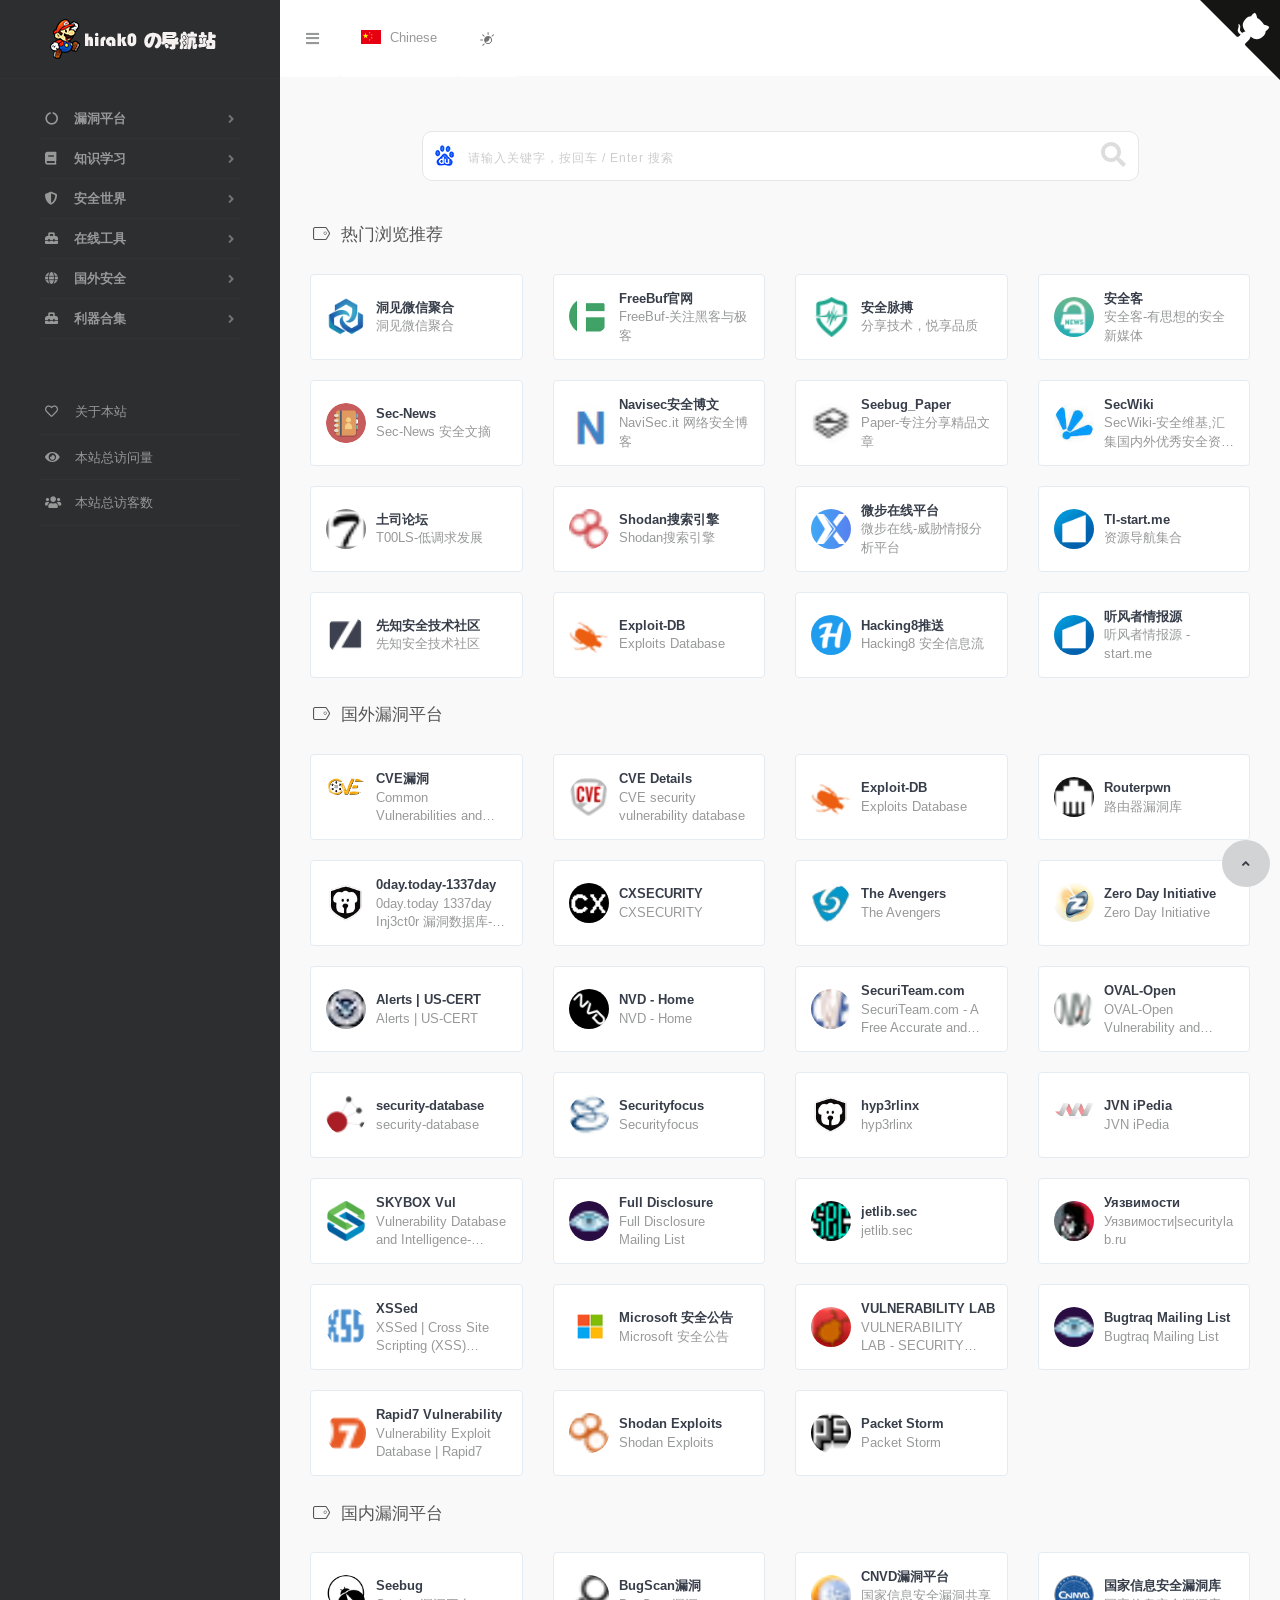
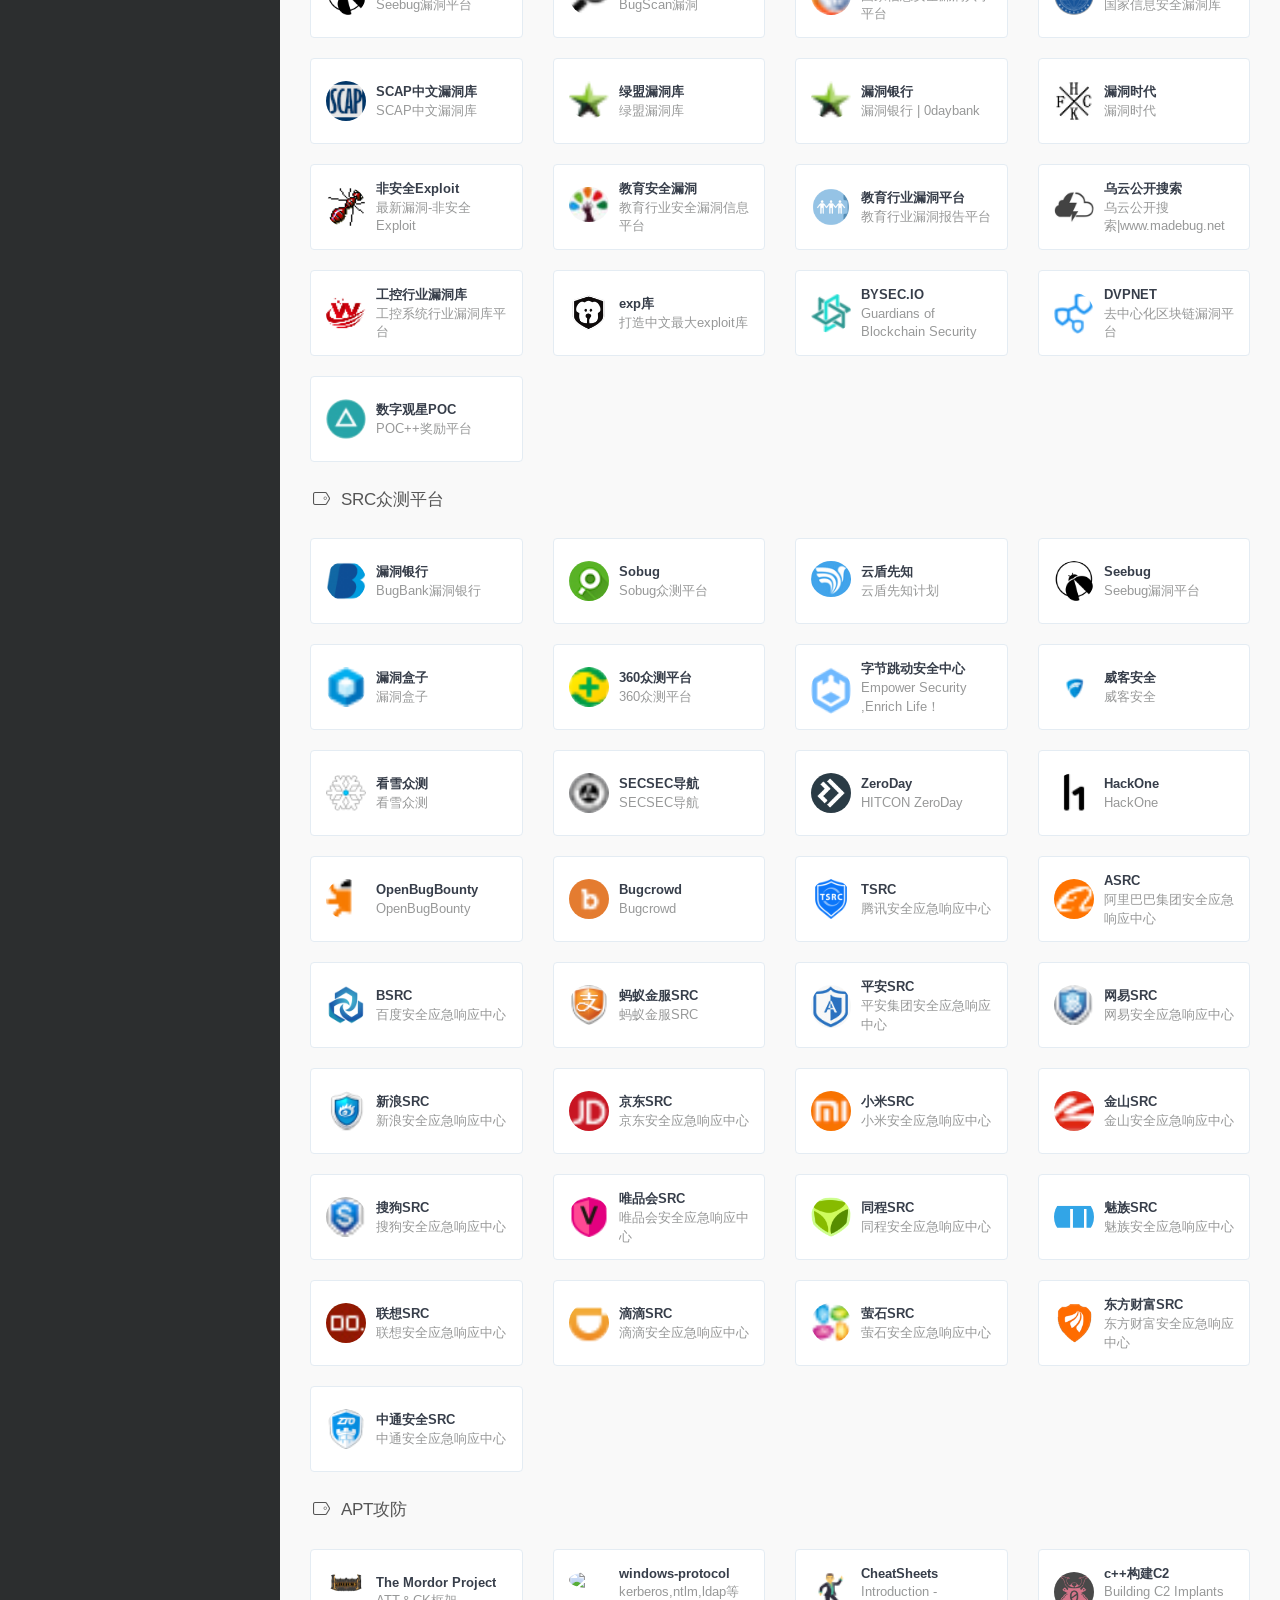
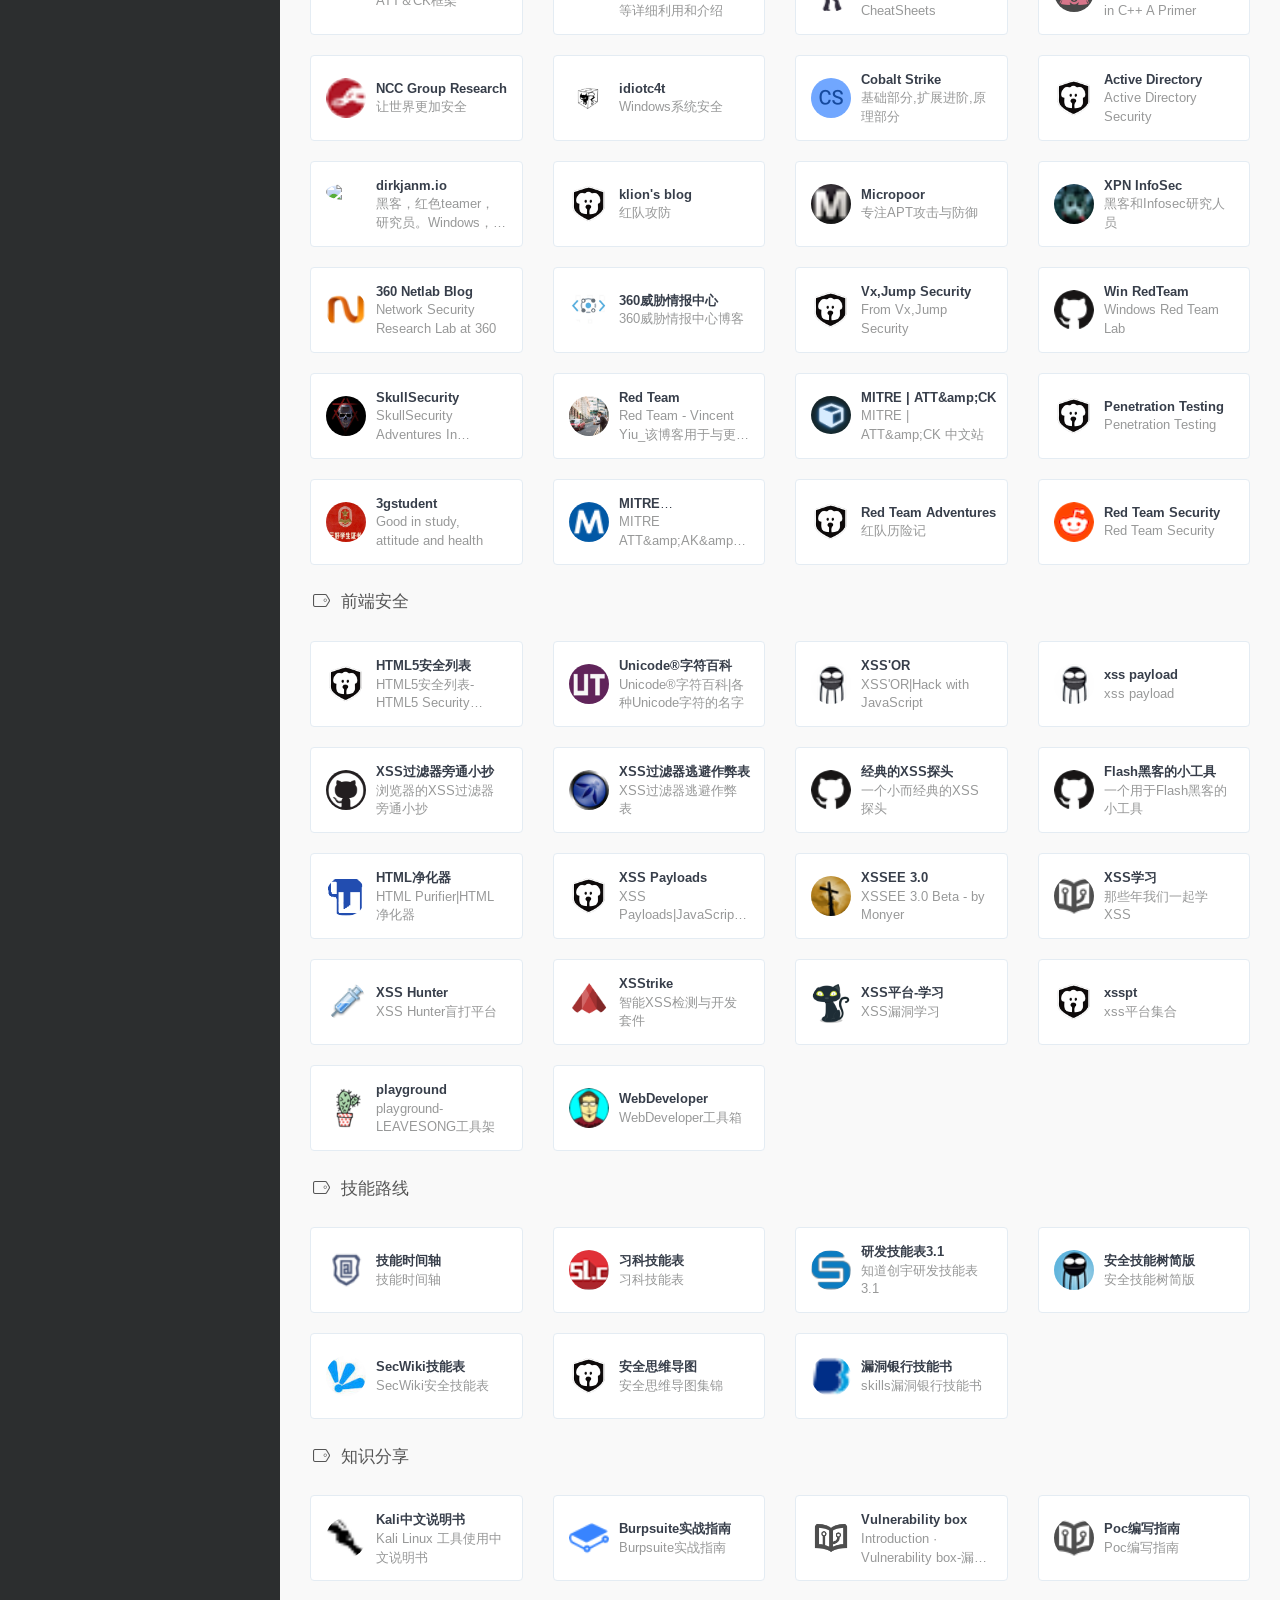
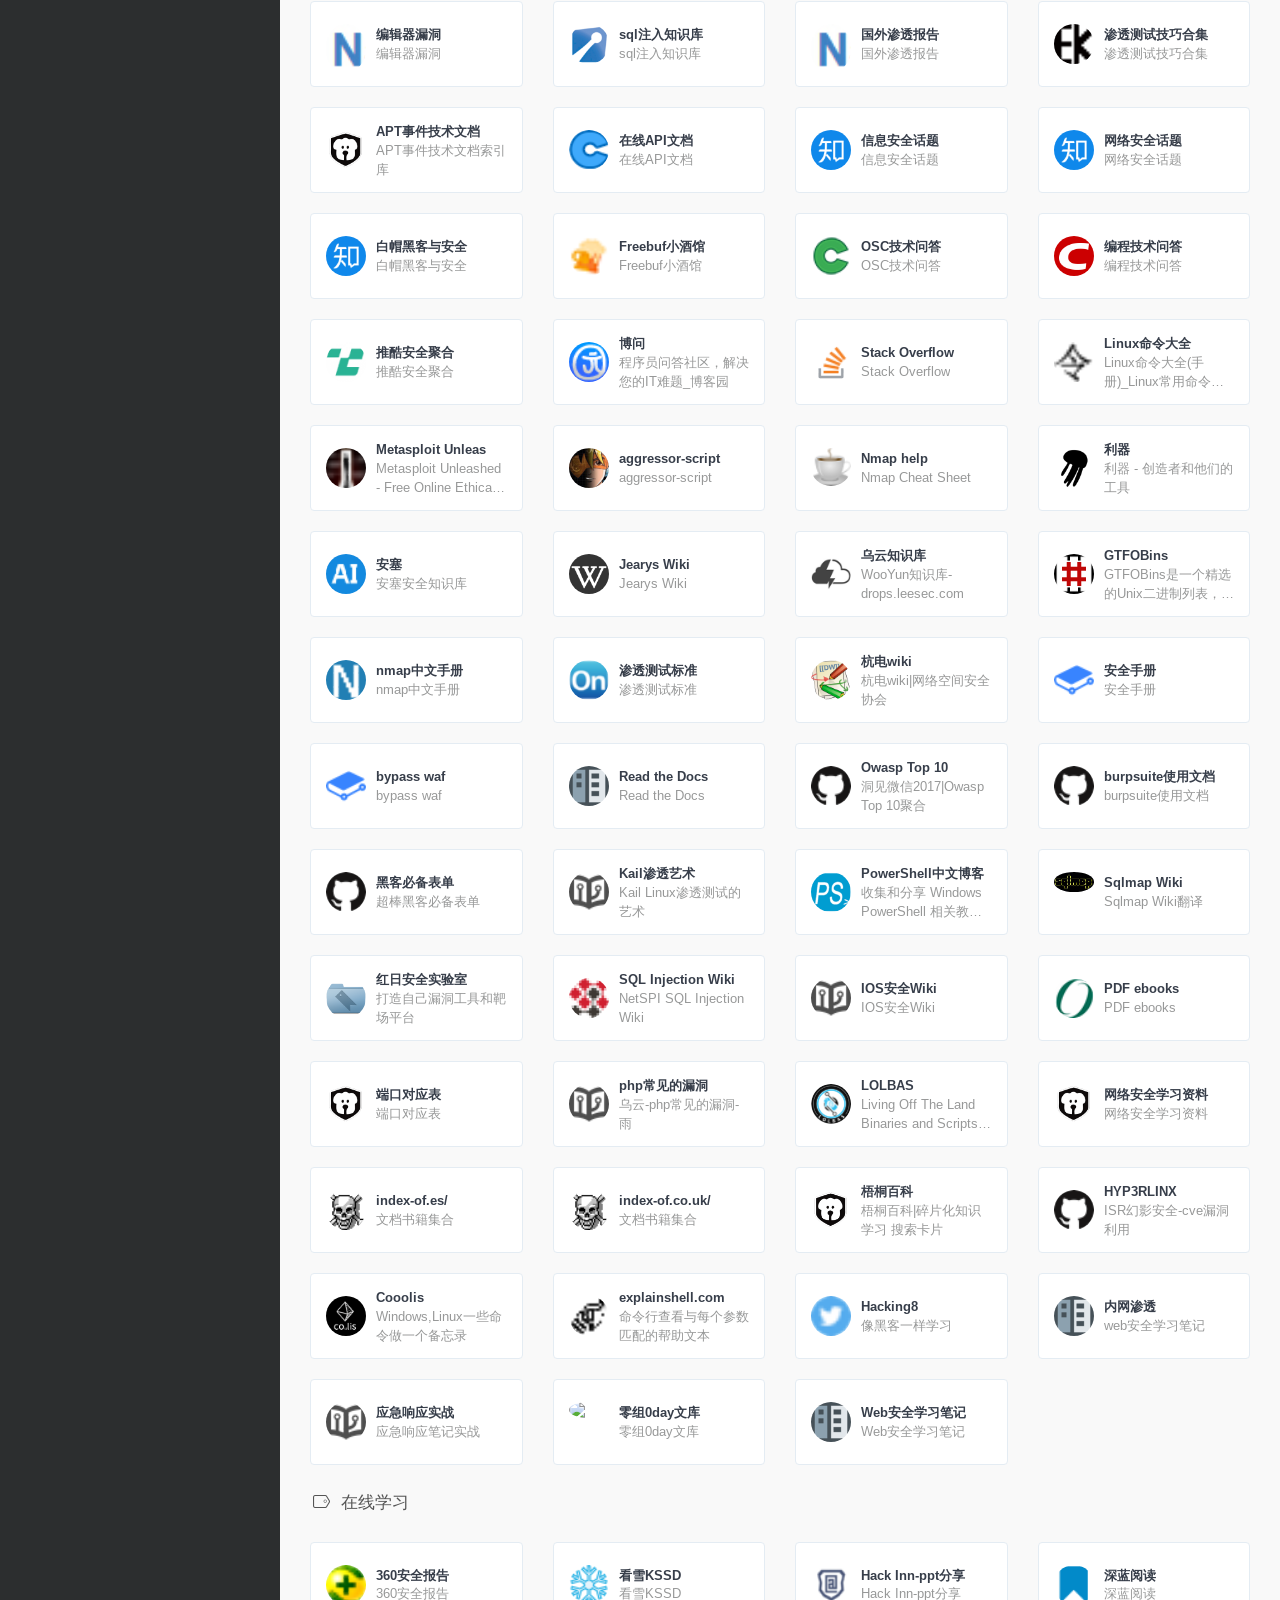
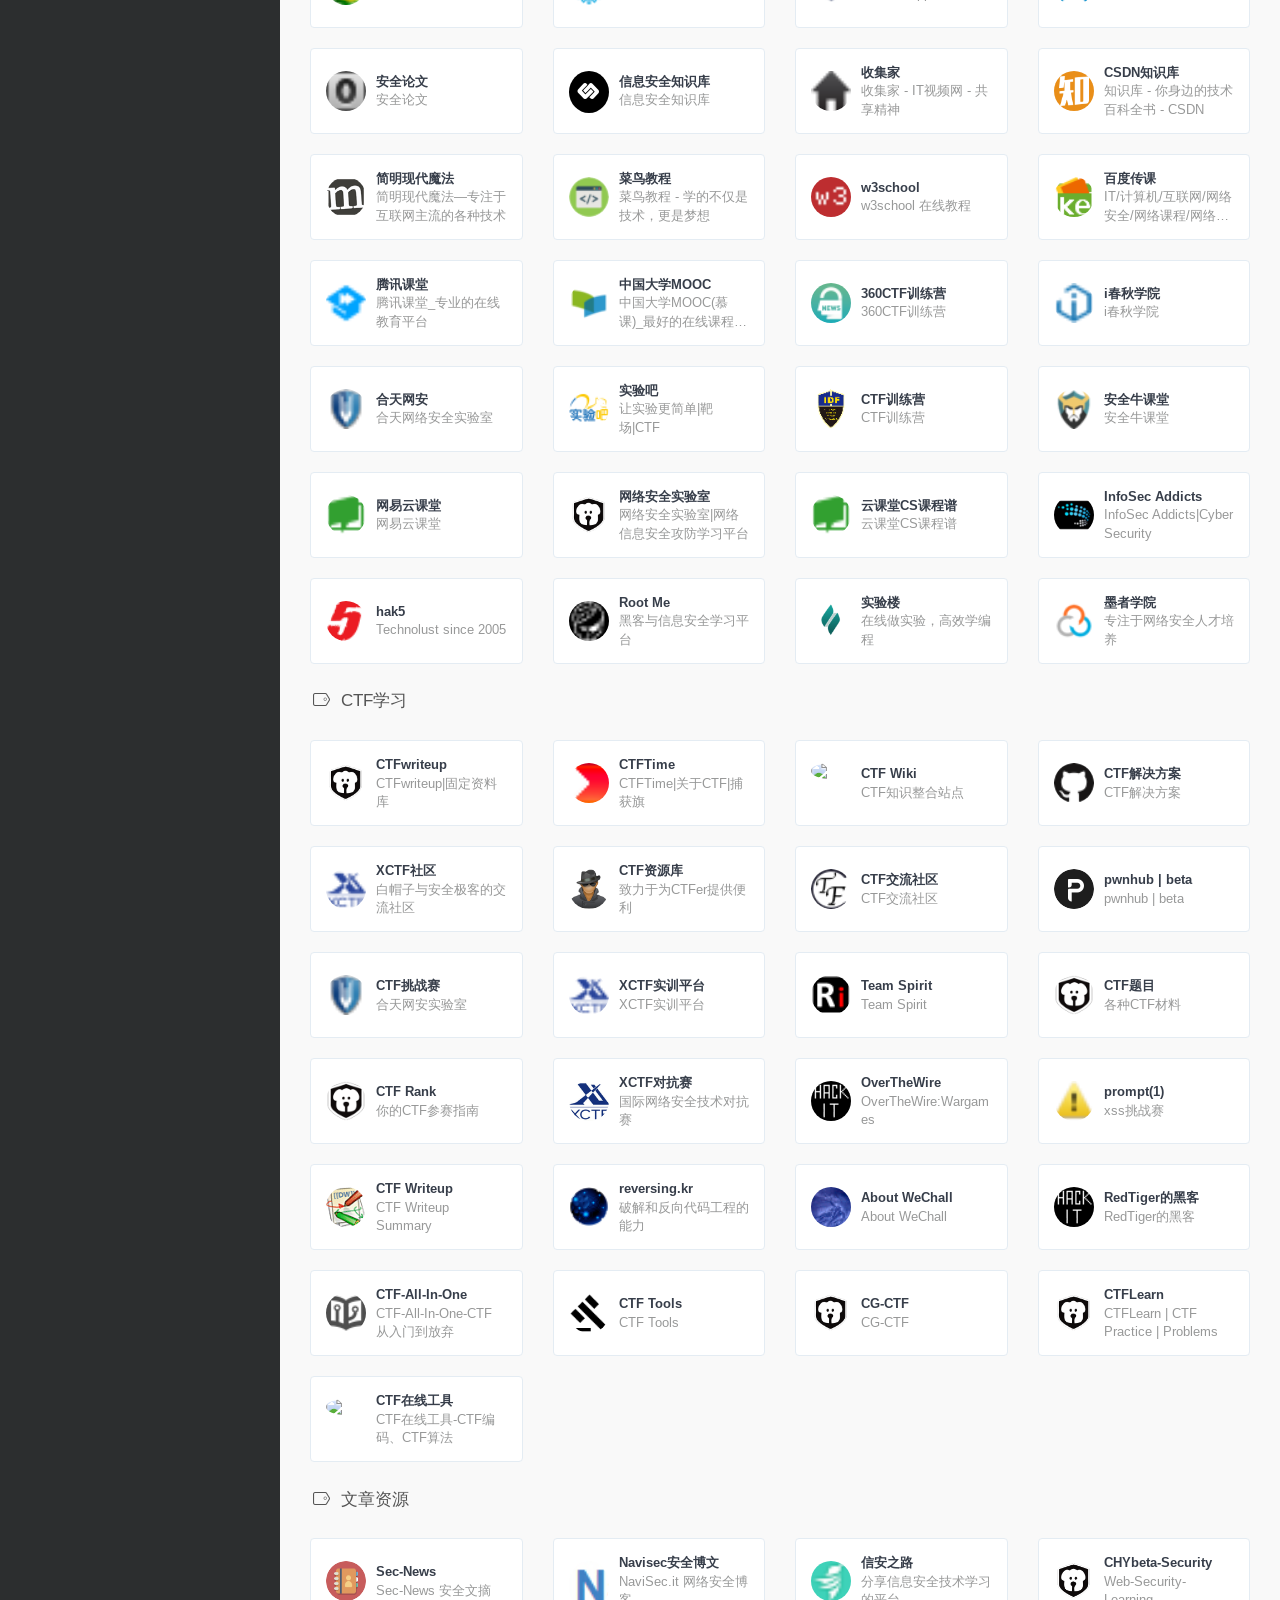
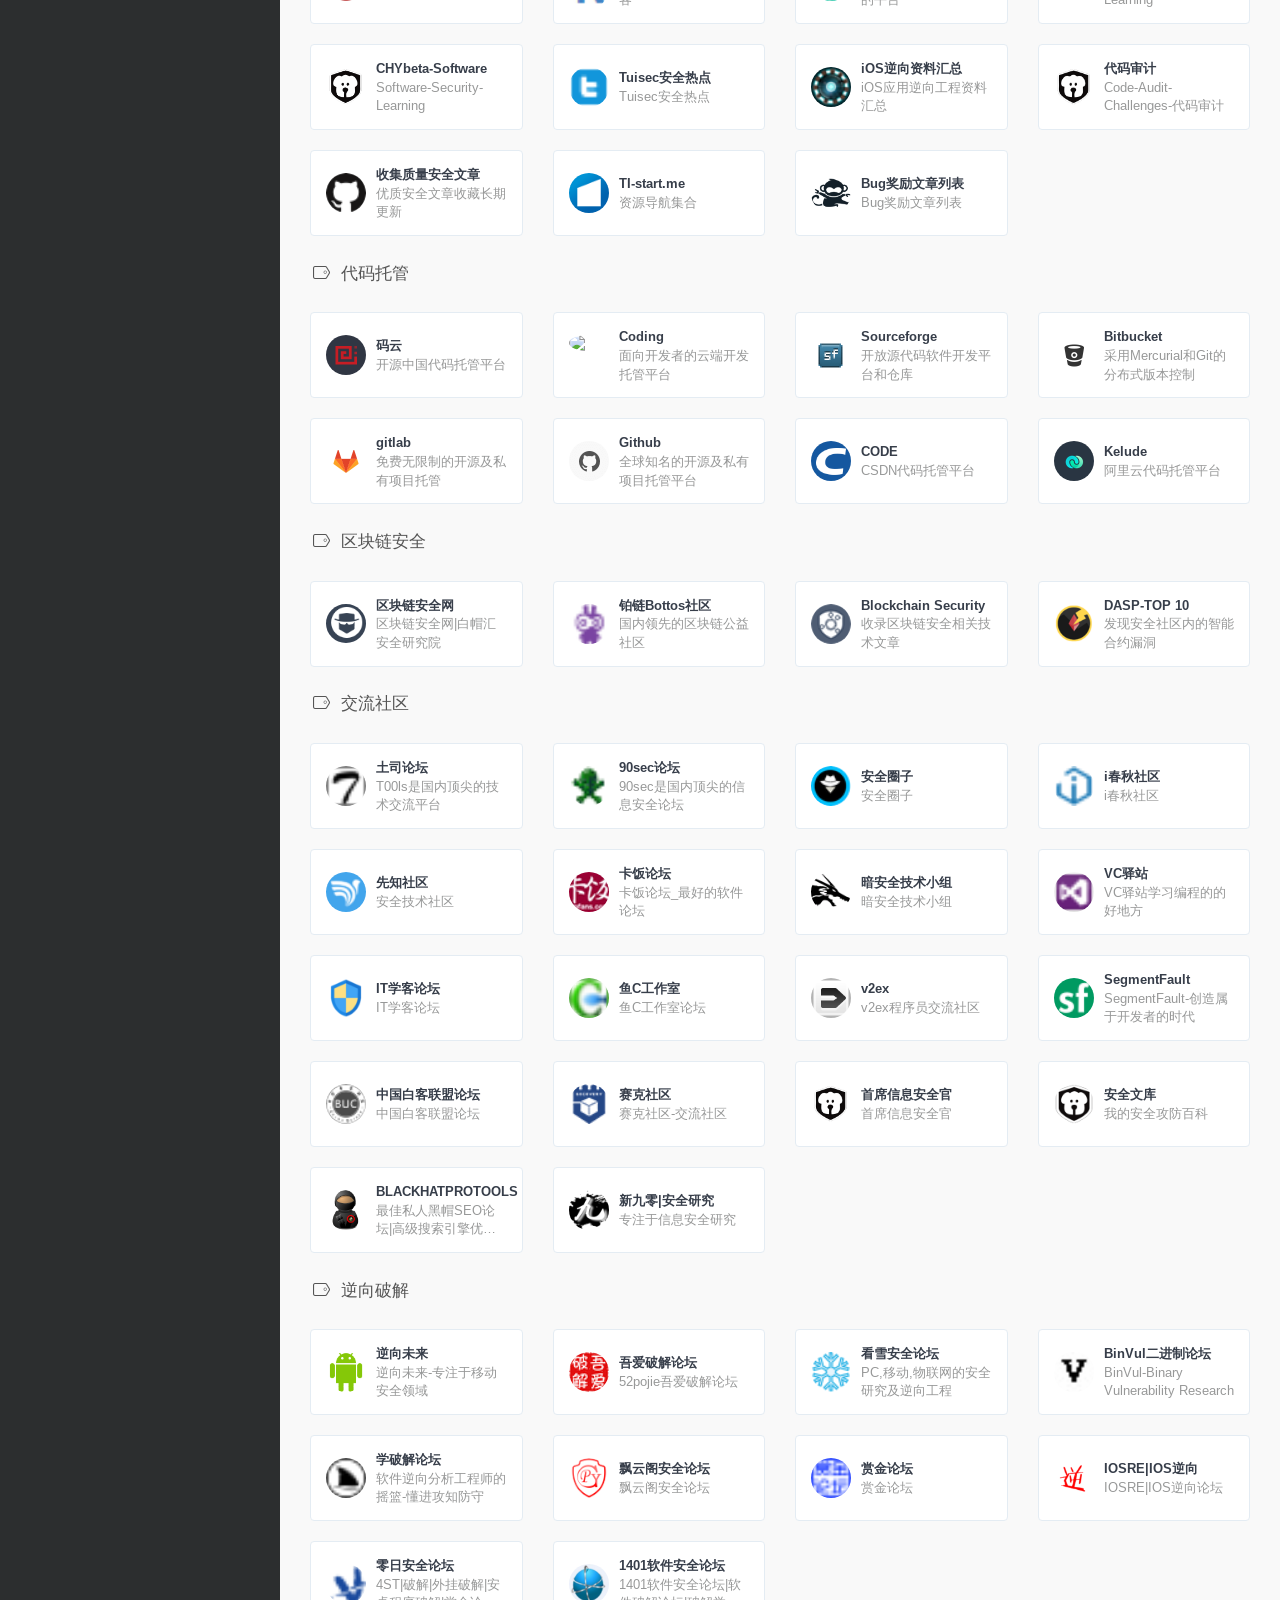
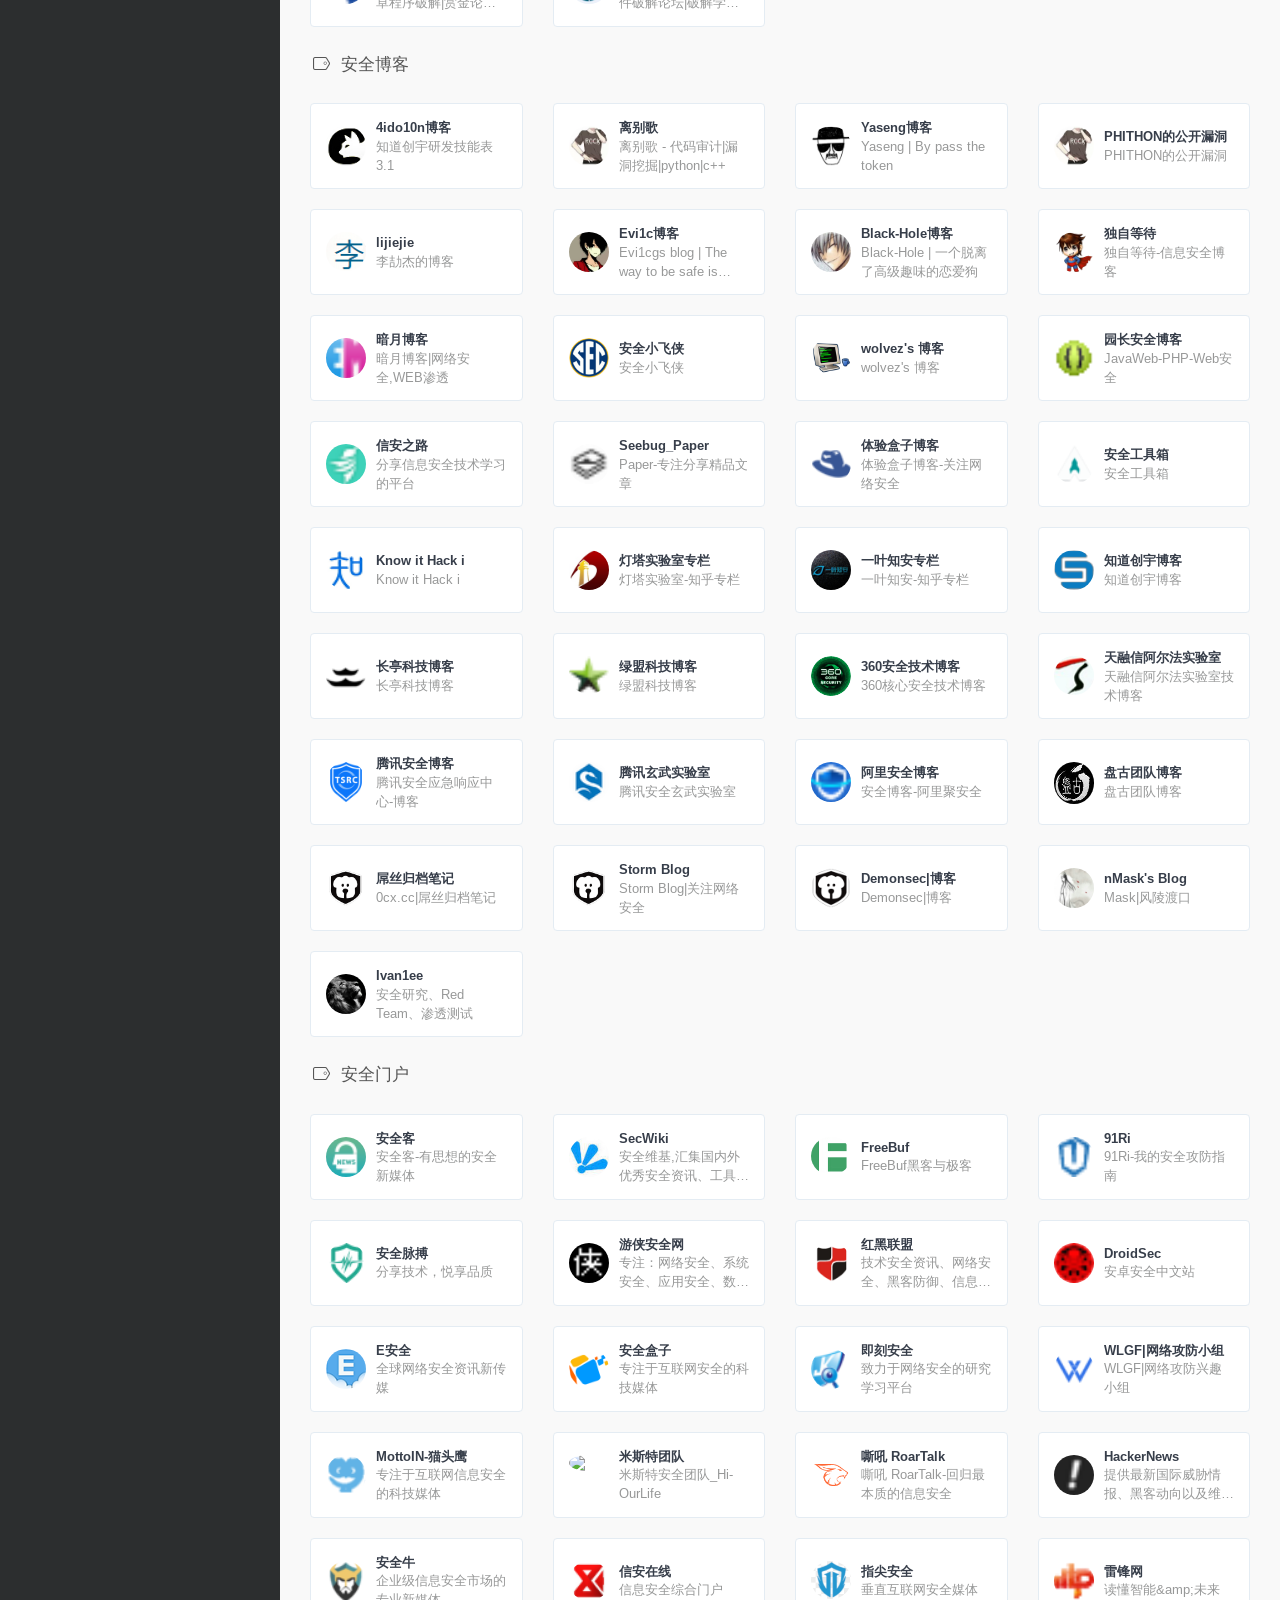
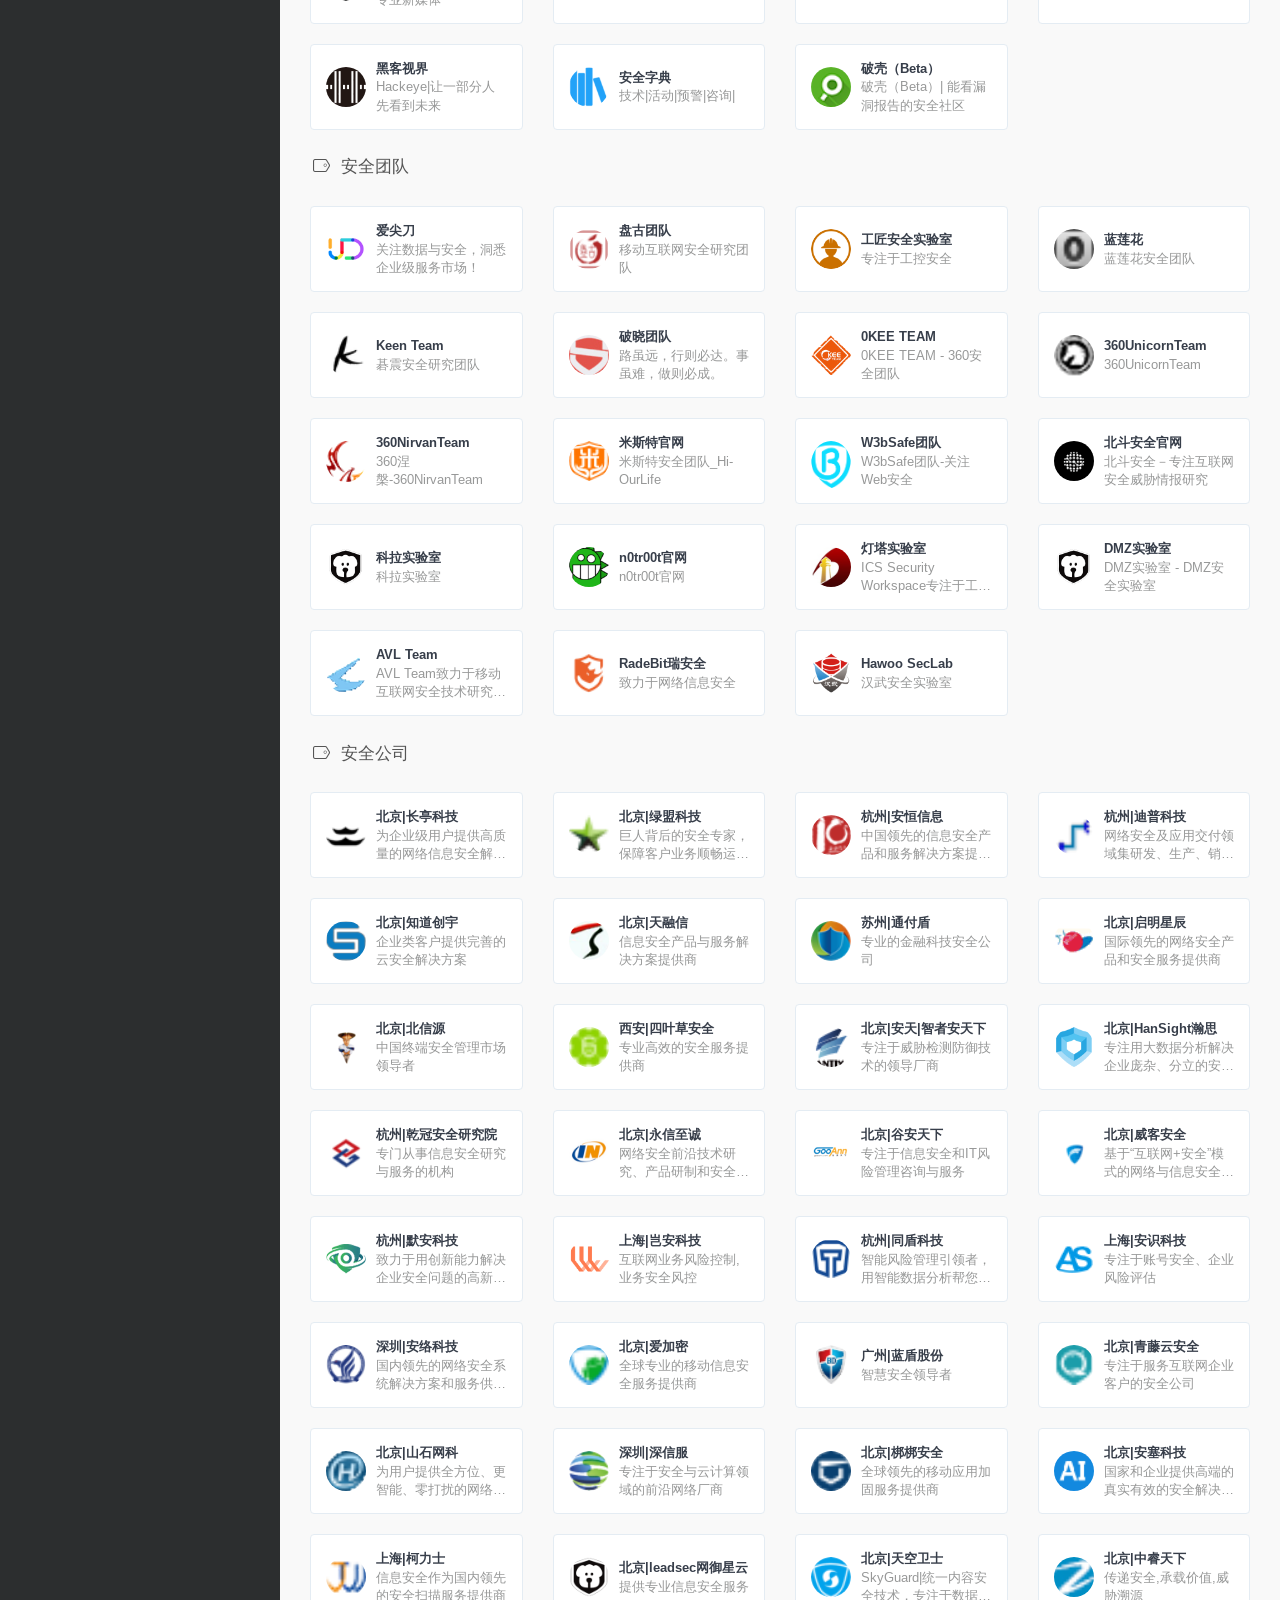
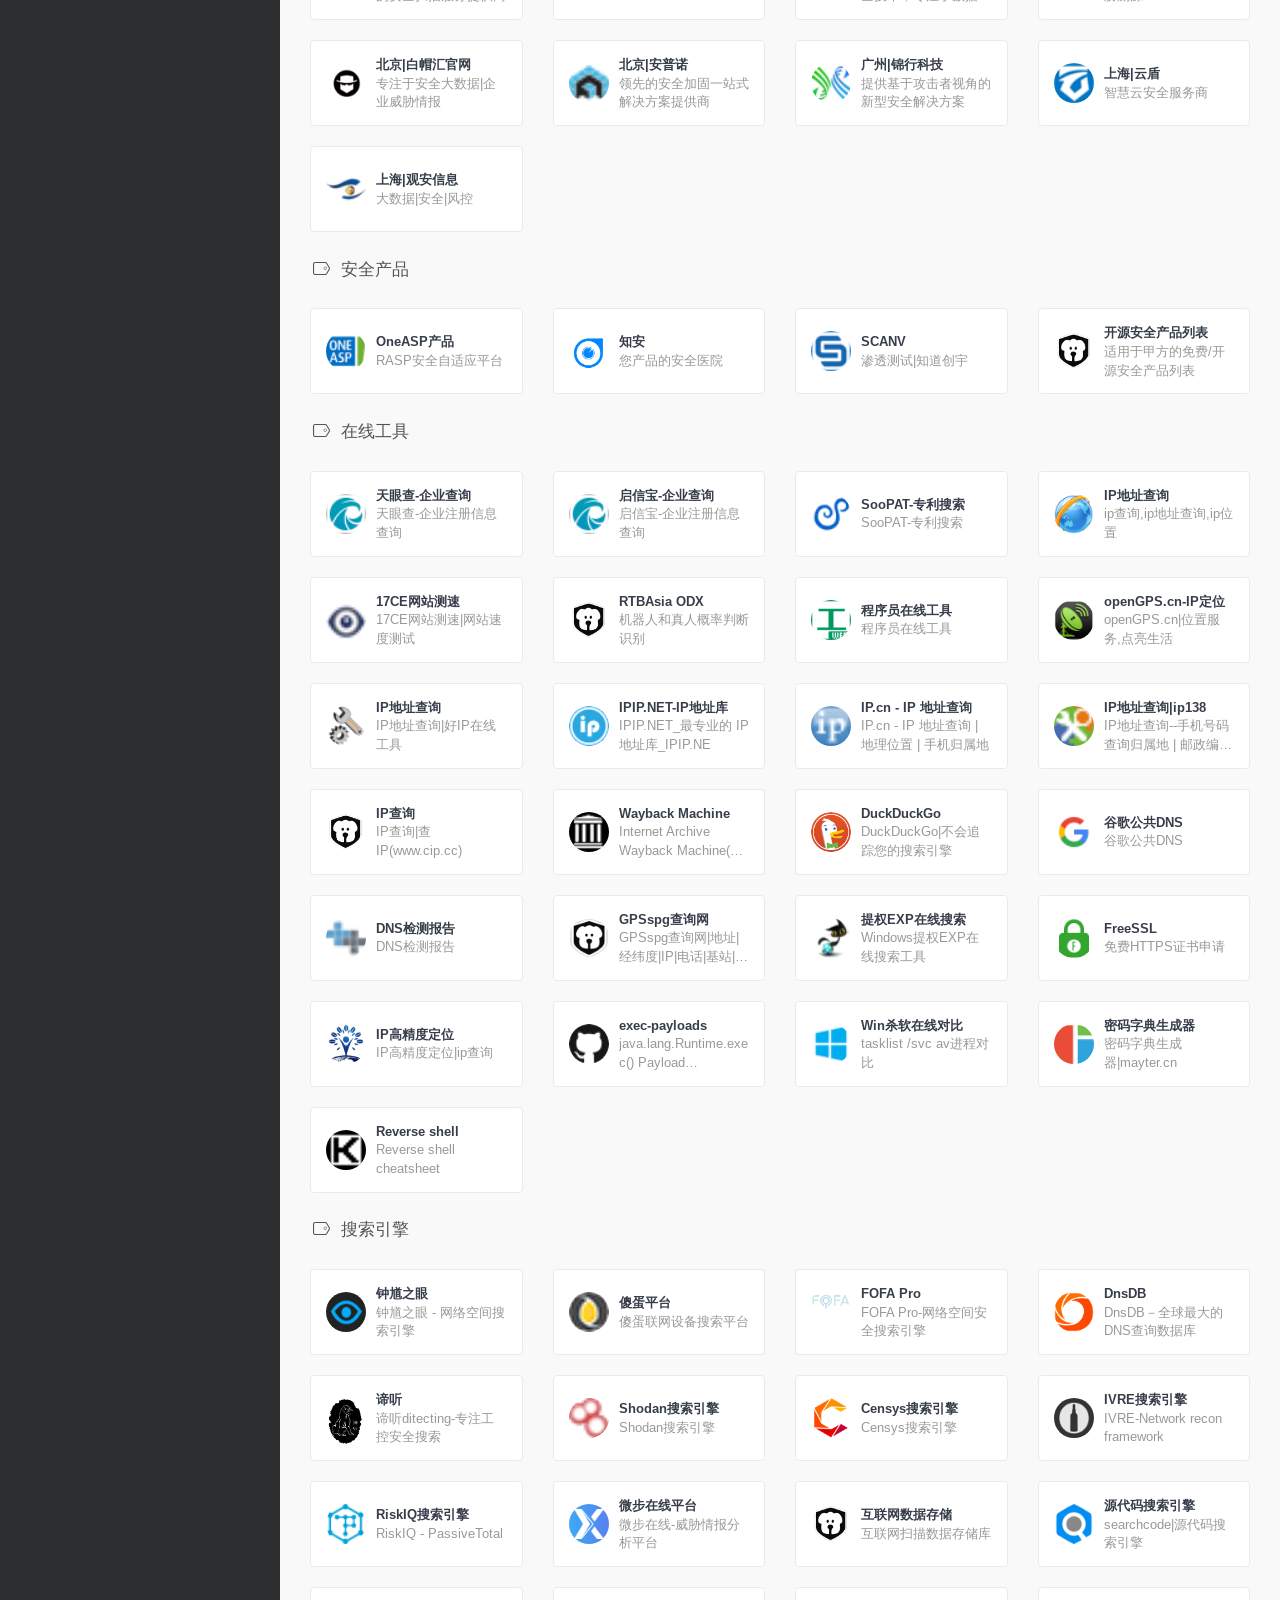
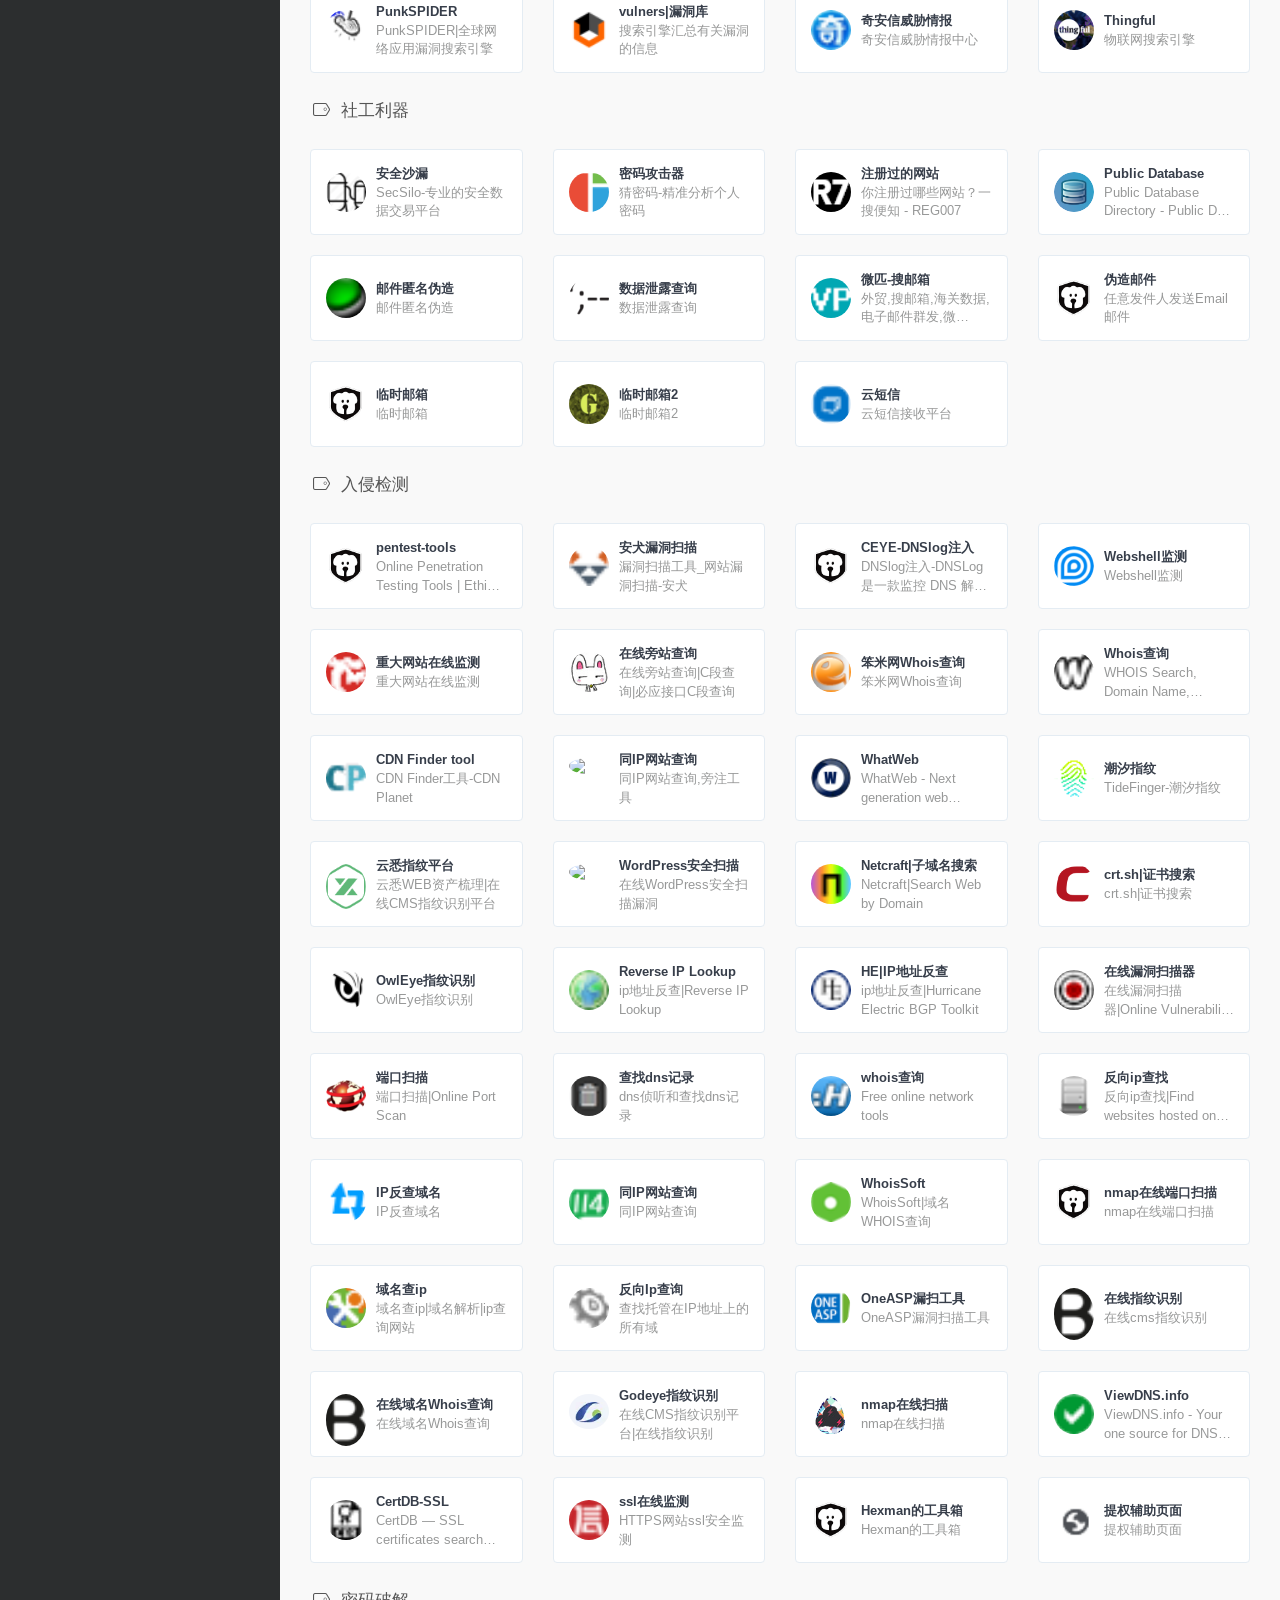
==== commit 8b6166f0: "Site updated: 2021-07-08 23:08:44" ====
--- a/index.html
+++ b/index.html
@@ -92,7 +92,7 @@
         
         <a class="fas fa-angle-down" style="cursor: pointer;">
           
-            <i class="far fa-star"></i>
+            <i class="fas fa-circle-notch"></i>
             <span class="title">漏洞平台</span>
           </a>
           
@@ -100,28 +100,28 @@
             
             <li>
               <a href="#热门浏览推荐" class="smooth">
-                <i class="fas fa-tools"></i>
+                <i class="fa fa-tint"></i>
                 <span class="title">热门浏览推荐</span>
               </a>
             </li>
             
             <li>
               <a href="#国外漏洞平台" class="smooth">
-                <i class="fas fa-blog"></i>
+                <i class="fas fa-paper-plane"></i>
                 <span class="title">国外漏洞平台</span>
               </a>
             </li>
             
             <li>
               <a href="#国内漏洞平台" class="smooth">
-                <i class="fas fa-tools"></i>
+                <i class="fas fa-circle-notch"></i>
                 <span class="title">国内漏洞平台</span>
               </a>
             </li>
             
             <li>
               <a href="#SRC众测平台" class="smooth">
-                <i class="fas fa-blog"></i>
+                <i class="fa fa-globe"></i>
                 <span class="title">SRC众测平台</span>
               </a>
             </li>
@@ -134,7 +134,7 @@
         
         <a class="fas fa-angle-down" style="cursor: pointer;">
           
-            <i class="far fa-star"></i>
+            <i class="fas fa-book"></i>
             <span class="title">知识学习</span>
           </a>
           
@@ -142,56 +142,56 @@
             
             <li>
               <a href="#APT攻防" class="smooth">
-                <i class="fas fa-tools"></i>
+                <i class="fab fa-autoprefixer"></i>
                 <span class="title">APT攻防</span>
               </a>
             </li>
             
             <li>
               <a href="#前端安全" class="smooth">
-                <i class="fas fa-blog"></i>
+                <i class="fas fa-balance-scale"></i>
                 <span class="title">前端安全</span>
               </a>
             </li>
             
             <li>
               <a href="#技能路线" class="smooth">
-                <i class="fas fa-tools"></i>
+                <i class="fas fa-layer-group"></i>
                 <span class="title">技能路线</span>
               </a>
             </li>
             
             <li>
               <a href="#知识分享" class="smooth">
-                <i class="fas fa-blog"></i>
+                <i class="fas fa-hand-holding-heart"></i>
                 <span class="title">知识分享</span>
               </a>
             </li>
             
             <li>
               <a href="#在线学习" class="smooth">
-                <i class="fas fa-tools"></i>
+                <i class="fas fa-laptop"></i>
                 <span class="title">在线学习</span>
               </a>
             </li>
             
             <li>
               <a href="#CTF学习" class="smooth">
-                <i class="fas fa-blog"></i>
+                <i class="fas fa-map"></i>
                 <span class="title">CTF学习</span>
               </a>
             </li>
             
             <li>
               <a href="#文章资源" class="smooth">
-                <i class="fas fa-tools"></i>
+                <i class="fas fa-map-marked"></i>
                 <span class="title">文章资源</span>
               </a>
             </li>
             
             <li>
               <a href="#代码托管" class="smooth">
-                <i class="fas fa-blog"></i>
+                <i class="fas fa-code"></i>
                 <span class="title">代码托管</span>
               </a>
             </li>
@@ -204,7 +204,7 @@
         
         <a class="fas fa-angle-down" style="cursor: pointer;">
           
-            <i class="fas fa-tools"></i>
+            <i class="fas fa-shield-alt"></i>
             <span class="title">安全世界</span>
           </a>
           
@@ -212,21 +212,21 @@
             
             <li>
               <a href="#区块链安全" class="smooth">
-                <i class="fas fa-tools"></i>
+                <i class="fas fa-project-diagram"></i>
                 <span class="title">区块链安全</span>
               </a>
             </li>
             
             <li>
               <a href="#交流社区" class="smooth">
-                <i class="fas fa-blog"></i>
+                <i class="fas fa-comments"></i>
                 <span class="title">交流社区</span>
               </a>
             </li>
             
             <li>
               <a href="#逆向破解" class="smooth">
-                <i class="fas fa-tools"></i>
+                <i class="fas fa-cogs"></i>
                 <span class="title">逆向破解</span>
               </a>
             </li>
@@ -240,28 +240,28 @@
             
             <li>
               <a href="#安全门户" class="smooth">
-                <i class="fas fa-tools"></i>
+                <i class="fas fa-columns"></i>
                 <span class="title">安全门户</span>
               </a>
             </li>
             
             <li>
               <a href="#安全团队" class="smooth">
-                <i class="fas fa-blog"></i>
+                <i class="fas fa-object-group"></i>
                 <span class="title">安全团队</span>
               </a>
             </li>
             
             <li>
               <a href="#安全公司" class="smooth">
-                <i class="fas fa-tools"></i>
+                <i class="fas fa-compact-disc"></i>
                 <span class="title">安全公司</span>
               </a>
             </li>
             
             <li>
               <a href="#安全产品" class="smooth">
-                <i class="fas fa-blog"></i>
+                <i class="fab fa-product-hunt"></i>
                 <span class="title">安全产品</span>
               </a>
             </li>
@@ -274,7 +274,7 @@
         
         <a class="fas fa-angle-down" style="cursor: pointer;">
           
-            <i class="fas fa-tools"></i>
+            <i class="fas fa-toolbox"></i>
             <span class="title">在线工具</span>
           </a>
           
@@ -289,63 +289,63 @@
             
             <li>
               <a href="#搜索引擎" class="smooth">
-                <i class="fas fa-blog"></i>
+                <i class="fas fa-search"></i>
                 <span class="title">搜索引擎</span>
               </a>
             </li>
             
             <li>
               <a href="#社工利器" class="smooth">
-                <i class="fas fa-tools"></i>
+                <i class="fab fa-optin-monster"></i>
                 <span class="title">社工利器</span>
               </a>
             </li>
             
             <li>
               <a href="#入侵检测" class="smooth">
-                <i class="fas fa-blog"></i>
+                <i class="fas fa-person-booth"></i>
                 <span class="title">入侵检测</span>
               </a>
             </li>
             
             <li>
               <a href="#密码破解" class="smooth">
-                <i class="fas fa-tools"></i>
+                <i class="fas fa-user-secret"></i>
                 <span class="title">密码破解</span>
               </a>
             </li>
             
             <li>
               <a href="#文件分析" class="smooth">
-                <i class="fas fa-blog"></i>
+                <i class="fas fa-file-medical-alt"></i>
                 <span class="title">文件分析</span>
               </a>
             </li>
             
             <li>
               <a href="#威胁情报" class="smooth">
-                <i class="fas fa-tools"></i>
+                <i class="fas fa-exclamation-triangle"></i>
                 <span class="title">威胁情报</span>
               </a>
             </li>
             
             <li>
               <a href="#在线靶机" class="smooth">
-                <i class="fas fa-blog"></i>
+                <i class="fab fa-pinterest"></i>
                 <span class="title">在线靶机</span>
               </a>
             </li>
             
             <li>
               <a href="#网络攻击" class="smooth">
-                <i class="fas fa-tools"></i>
+                <i class="fab fa-internet-explorer"></i>
                 <span class="title">网络攻击</span>
               </a>
             </li>
             
             <li>
               <a href="#移动安全" class="smooth">
-                <i class="fas fa-blog"></i>
+                <i class="fas fa-mobile-alt"></i>
                 <span class="title">移动安全</span>
               </a>
             </li>
@@ -358,7 +358,7 @@
         
         <a class="fas fa-angle-down" style="cursor: pointer;">
           
-            <i class="fas fa-tools"></i>
+            <i class="fas fa-globe"></i>
             <span class="title">国外安全</span>
           </a>
           
@@ -366,21 +366,21 @@
             
             <li>
               <a href="#国外论坛" class="smooth">
-                <i class="fas fa-tools"></i>
+                <i class="fas fa-globe-africa"></i>
                 <span class="title">国外论坛</span>
               </a>
             </li>
             
             <li>
               <a href="#国外团队" class="smooth">
-                <i class="fas fa-blog"></i>
+                <i class="fas fa-globe-europe"></i>
                 <span class="title">国外团队</span>
               </a>
             </li>
             
             <li>
               <a href="#国外视频" class="smooth">
-                <i class="fas fa-tools"></i>
+                <i class="fas fa-globe-asia"></i>
                 <span class="title">国外视频</span>
               </a>
             </li>
@@ -393,7 +393,7 @@
         
         <a class="fas fa-angle-down" style="cursor: pointer;">
           
-            <i class="fas fa-tools"></i>
+            <i class="fas fa-toolbox"></i>
             <span class="title">利器合集</span>
           </a>
           
@@ -408,15 +408,15 @@
             
             <li>
               <a href="#文件下载" class="smooth">
-                <i class="fas fa-blog"></i>
+                <i class="fas fa-cloud-download-alt"></i>
                 <span class="title">文件下载</span>
               </a>
             </li>
             
             <li>
-              <a href="#社工利器" class="smooth">
-                <i class="fas fa-tools"></i>
-                <span class="title">社工利器</span>
+              <a href="#开源工具" class="smooth">
+                <i class="fab fa-github"></i>
+                <span class="title">开源工具</span>
               </a>
             </li>
             
@@ -9606,240 +9606,240 @@
   </div>
   
   <div class="col-sm-3">
-    <div class="xe-widget xe-conversations box2 label-info" onclick="window.open('http://wechat.doonsec.com/', '_blank')" data-toggle="tooltip" data-placement="bottom" title="" data-original-title="http://wechat.doonsec.com/">
-      <div class="xe-comment-entry">
-        <a class="xe-user-img">
-          <img data-src="/images/logos/zxgj/wechat.ico" class="lozad img-circle" width="40">
-        </a>
-        <div class="xe-comment">
-          <a href="#" class="xe-user-name overflowClip_1">
-            <strong>洞见微信聚合</strong>
-          </a>
-          <p class="overflowClip_2">洞见微信聚合</p>
-        </div>
-      </div>
-    </div>
-  </div>
-  
-  <div class="col-sm-3">
-    <div class="xe-widget xe-conversations box2 label-info" onclick="window.open('http://wechat.doonsec.com/', '_blank')" data-toggle="tooltip" data-placement="bottom" title="" data-original-title="http://wechat.doonsec.com/">
-      <div class="xe-comment-entry">
-        <a class="xe-user-img">
-          <img data-src="/images/logos/zxgj/wechat.ico" class="lozad img-circle" width="40">
-        </a>
-        <div class="xe-comment">
-          <a href="#" class="xe-user-name overflowClip_1">
-            <strong>洞见微信聚合</strong>
-          </a>
-          <p class="overflowClip_2">洞见微信聚合</p>
-        </div>
-      </div>
-    </div>
-  </div>
-  
-  <div class="col-sm-3">
-    <div class="xe-widget xe-conversations box2 label-info" onclick="window.open('http://wechat.doonsec.com/', '_blank')" data-toggle="tooltip" data-placement="bottom" title="" data-original-title="http://wechat.doonsec.com/">
-      <div class="xe-comment-entry">
-        <a class="xe-user-img">
-          <img data-src="/images/logos/zxgj/wechat.ico" class="lozad img-circle" width="40">
-        </a>
-        <div class="xe-comment">
-          <a href="#" class="xe-user-name overflowClip_1">
-            <strong>洞见微信聚合</strong>
-          </a>
-          <p class="overflowClip_2">洞见微信聚合</p>
-        </div>
-      </div>
-    </div>
-  </div>
-  
-  <div class="col-sm-3">
-    <div class="xe-widget xe-conversations box2 label-info" onclick="window.open('http://wechat.doonsec.com/', '_blank')" data-toggle="tooltip" data-placement="bottom" title="" data-original-title="http://wechat.doonsec.com/">
-      <div class="xe-comment-entry">
-        <a class="xe-user-img">
-          <img data-src="/images/logos/zxgj/wechat.ico" class="lozad img-circle" width="40">
-        </a>
-        <div class="xe-comment">
-          <a href="#" class="xe-user-name overflowClip_1">
-            <strong>洞见微信聚合</strong>
-          </a>
-          <p class="overflowClip_2">洞见微信聚合</p>
-        </div>
-      </div>
-    </div>
-  </div>
-  
-  <div class="col-sm-3">
-    <div class="xe-widget xe-conversations box2 label-info" onclick="window.open('http://wechat.doonsec.com/', '_blank')" data-toggle="tooltip" data-placement="bottom" title="" data-original-title="http://wechat.doonsec.com/">
-      <div class="xe-comment-entry">
-        <a class="xe-user-img">
-          <img data-src="/images/logos/zxgj/wechat.ico" class="lozad img-circle" width="40">
-        </a>
-        <div class="xe-comment">
-          <a href="#" class="xe-user-name overflowClip_1">
-            <strong>洞见微信聚合</strong>
-          </a>
-          <p class="overflowClip_2">洞见微信聚合</p>
-        </div>
-      </div>
-    </div>
-  </div>
-  
-  <div class="col-sm-3">
-    <div class="xe-widget xe-conversations box2 label-info" onclick="window.open('http://wechat.doonsec.com/', '_blank')" data-toggle="tooltip" data-placement="bottom" title="" data-original-title="http://wechat.doonsec.com/">
-      <div class="xe-comment-entry">
-        <a class="xe-user-img">
-          <img data-src="/images/logos/zxgj/wechat.ico" class="lozad img-circle" width="40">
-        </a>
-        <div class="xe-comment">
-          <a href="#" class="xe-user-name overflowClip_1">
-            <strong>洞见微信聚合</strong>
-          </a>
-          <p class="overflowClip_2">洞见微信聚合</p>
-        </div>
-      </div>
-    </div>
-  </div>
-  
-  <div class="col-sm-3">
-    <div class="xe-widget xe-conversations box2 label-info" onclick="window.open('http://wechat.doonsec.com/', '_blank')" data-toggle="tooltip" data-placement="bottom" title="" data-original-title="http://wechat.doonsec.com/">
-      <div class="xe-comment-entry">
-        <a class="xe-user-img">
-          <img data-src="/images/logos/zxgj/wechat.ico" class="lozad img-circle" width="40">
-        </a>
-        <div class="xe-comment">
-          <a href="#" class="xe-user-name overflowClip_1">
-            <strong>洞见微信聚合</strong>
-          </a>
-          <p class="overflowClip_2">洞见微信聚合</p>
-        </div>
-      </div>
-    </div>
-  </div>
-  
-  <div class="col-sm-3">
-    <div class="xe-widget xe-conversations box2 label-info" onclick="window.open('http://wechat.doonsec.com/', '_blank')" data-toggle="tooltip" data-placement="bottom" title="" data-original-title="http://wechat.doonsec.com/">
-      <div class="xe-comment-entry">
-        <a class="xe-user-img">
-          <img data-src="/images/logos/zxgj/wechat.ico" class="lozad img-circle" width="40">
-        </a>
-        <div class="xe-comment">
-          <a href="#" class="xe-user-name overflowClip_1">
-            <strong>洞见微信聚合</strong>
-          </a>
-          <p class="overflowClip_2">洞见微信聚合</p>
-        </div>
-      </div>
-    </div>
-  </div>
-  
-  <div class="col-sm-3">
-    <div class="xe-widget xe-conversations box2 label-info" onclick="window.open('http://wechat.doonsec.com/', '_blank')" data-toggle="tooltip" data-placement="bottom" title="" data-original-title="http://wechat.doonsec.com/">
-      <div class="xe-comment-entry">
-        <a class="xe-user-img">
-          <img data-src="/images/logos/zxgj/wechat.ico" class="lozad img-circle" width="40">
-        </a>
-        <div class="xe-comment">
-          <a href="#" class="xe-user-name overflowClip_1">
-            <strong>洞见微信聚合</strong>
-          </a>
-          <p class="overflowClip_2">洞见微信聚合</p>
-        </div>
-      </div>
-    </div>
-  </div>
-  
-  <div class="col-sm-3">
-    <div class="xe-widget xe-conversations box2 label-info" onclick="window.open('http://wechat.doonsec.com/', '_blank')" data-toggle="tooltip" data-placement="bottom" title="" data-original-title="http://wechat.doonsec.com/">
-      <div class="xe-comment-entry">
-        <a class="xe-user-img">
-          <img data-src="/images/logos/zxgj/wechat.ico" class="lozad img-circle" width="40">
-        </a>
-        <div class="xe-comment">
-          <a href="#" class="xe-user-name overflowClip_1">
-            <strong>洞见微信聚合</strong>
-          </a>
-          <p class="overflowClip_2">洞见微信聚合</p>
-        </div>
-      </div>
-    </div>
-  </div>
-  
-  <div class="col-sm-3">
-    <div class="xe-widget xe-conversations box2 label-info" onclick="window.open('http://wechat.doonsec.com/', '_blank')" data-toggle="tooltip" data-placement="bottom" title="" data-original-title="http://wechat.doonsec.com/">
-      <div class="xe-comment-entry">
-        <a class="xe-user-img">
-          <img data-src="/images/logos/zxgj/wechat.ico" class="lozad img-circle" width="40">
-        </a>
-        <div class="xe-comment">
-          <a href="#" class="xe-user-name overflowClip_1">
-            <strong>洞见微信聚合</strong>
-          </a>
-          <p class="overflowClip_2">洞见微信聚合</p>
-        </div>
-      </div>
-    </div>
-  </div>
-  
-  <div class="col-sm-3">
-    <div class="xe-widget xe-conversations box2 label-info" onclick="window.open('http://wechat.doonsec.com/', '_blank')" data-toggle="tooltip" data-placement="bottom" title="" data-original-title="http://wechat.doonsec.com/">
-      <div class="xe-comment-entry">
-        <a class="xe-user-img">
-          <img data-src="/images/logos/zxgj/wechat.ico" class="lozad img-circle" width="40">
-        </a>
-        <div class="xe-comment">
-          <a href="#" class="xe-user-name overflowClip_1">
-            <strong>洞见微信聚合</strong>
-          </a>
-          <p class="overflowClip_2">洞见微信聚合</p>
-        </div>
-      </div>
-    </div>
-  </div>
-  
-  <div class="col-sm-3">
-    <div class="xe-widget xe-conversations box2 label-info" onclick="window.open('http://wechat.doonsec.com/', '_blank')" data-toggle="tooltip" data-placement="bottom" title="" data-original-title="http://wechat.doonsec.com/">
-      <div class="xe-comment-entry">
-        <a class="xe-user-img">
-          <img data-src="/images/logos/zxgj/wechat.ico" class="lozad img-circle" width="40">
-        </a>
-        <div class="xe-comment">
-          <a href="#" class="xe-user-name overflowClip_1">
-            <strong>洞见微信聚合</strong>
-          </a>
-          <p class="overflowClip_2">洞见微信聚合</p>
-        </div>
-      </div>
-    </div>
-  </div>
-  
-  <div class="col-sm-3">
-    <div class="xe-widget xe-conversations box2 label-info" onclick="window.open('http://wechat.doonsec.com/', '_blank')" data-toggle="tooltip" data-placement="bottom" title="" data-original-title="http://wechat.doonsec.com/">
-      <div class="xe-comment-entry">
-        <a class="xe-user-img">
-          <img data-src="/images/logos/zxgj/wechat.ico" class="lozad img-circle" width="40">
-        </a>
-        <div class="xe-comment">
-          <a href="#" class="xe-user-name overflowClip_1">
-            <strong>洞见微信聚合</strong>
-          </a>
-          <p class="overflowClip_2">洞见微信聚合</p>
-        </div>
-      </div>
-    </div>
-  </div>
-  
-  <div class="col-sm-3">
-    <div class="xe-widget xe-conversations box2 label-info" onclick="window.open('http://wechat.doonsec.com/', '_blank')" data-toggle="tooltip" data-placement="bottom" title="" data-original-title="http://wechat.doonsec.com/">
-      <div class="xe-comment-entry">
-        <a class="xe-user-img">
-          <img data-src="/images/logos/zxgj/wechat.ico" class="lozad img-circle" width="40">
-        </a>
-        <div class="xe-comment">
-          <a href="#" class="xe-user-name overflowClip_1">
-            <strong>洞见微信聚合</strong>
-          </a>
-          <p class="overflowClip_2">洞见微信聚合</p>
+    <div class="xe-widget xe-conversations box2 label-info" onclick="window.open('https://github.com/Audi-1/sqli-labs', '_blank')" data-toggle="tooltip" data-placement="bottom" title="" data-original-title="https://github.com/Audi-1/sqli-labs">
+      <div class="xe-comment-entry">
+        <a class="xe-user-img">
+          <img data-src="/images/logos/zxgj/VulApps.ico" class="lozad img-circle" width="40">
+        </a>
+        <div class="xe-comment">
+          <a href="#" class="xe-user-name overflowClip_1">
+            <strong>Sqli-Labs</strong>
+          </a>
+          <p class="overflowClip_2">Sqli-Labs</p>
+        </div>
+      </div>
+    </div>
+  </div>
+  
+  <div class="col-sm-3">
+    <div class="xe-widget xe-conversations box2 label-info" onclick="window.open('https://sourceforge.net/projects/owaspbwa/files', '_blank')" data-toggle="tooltip" data-placement="bottom" title="" data-original-title="https://sourceforge.net/projects/owaspbwa/files">
+      <div class="xe-comment-entry">
+        <a class="xe-user-img">
+          <img data-src="/images/logos/zxgj/owaspbwa.gif" class="lozad img-circle" width="40">
+        </a>
+        <div class="xe-comment">
+          <a href="#" class="xe-user-name overflowClip_1">
+            <strong>Owaspbwa靶机</strong>
+          </a>
+          <p class="overflowClip_2">OWASP Broken Web Applications Project</p>
+        </div>
+      </div>
+    </div>
+  </div>
+  
+  <div class="col-sm-3">
+    <div class="xe-widget xe-conversations box2 label-info" onclick="window.open('https://pan.baidu.com/s/1o7VQPZk', '_blank')" data-toggle="tooltip" data-placement="bottom" title="" data-original-title="https://pan.baidu.com/s/1o7VQPZk">
+      <div class="xe-comment-entry">
+        <a class="xe-user-img">
+          <img data-src="/images/logos/zxgj/baidu.ico" class="lozad img-circle" width="40">
+        </a>
+        <div class="xe-comment">
+          <a href="#" class="xe-user-name overflowClip_1">
+            <strong>owaspbwa升级版</strong>
+          </a>
+          <p class="overflowClip_2">百度网盘密码:09qz</p>
+        </div>
+      </div>
+    </div>
+  </div>
+  
+  <div class="col-sm-3">
+    <div class="xe-widget xe-conversations box2 label-info" onclick="window.open('https://github.com/wangai3176/webug4.0', '_blank')" data-toggle="tooltip" data-placement="bottom" title="" data-original-title="https://github.com/wangai3176/webug4.0">
+      <div class="xe-comment-entry">
+        <a class="xe-user-img">
+          <img data-src="/images/logos/zxgj/webug.png" class="lozad img-circle" width="40">
+        </a>
+        <div class="xe-comment">
+          <a href="#" class="xe-user-name overflowClip_1">
+            <strong>WeBug漏洞靶场</strong>
+          </a>
+          <p class="overflowClip_2">WeBug漏洞靶场</p>
+        </div>
+      </div>
+    </div>
+  </div>
+  
+  <div class="col-sm-3">
+    <div class="xe-widget xe-conversations box2 label-info" onclick="window.open('https://sourceforge.net/projects/bwapp/files/bee-box', '_blank')" data-toggle="tooltip" data-placement="bottom" title="" data-original-title="https://sourceforge.net/projects/bwapp/files/bee-box">
+      <div class="xe-comment-entry">
+        <a class="xe-user-img">
+          <img data-src="/images/logos/zxgj/bee_1.png" class="lozad img-circle" width="40">
+        </a>
+        <div class="xe-comment">
+          <a href="#" class="xe-user-name overflowClip_1">
+            <strong>bWAPP|Browse</strong>
+          </a>
+          <p class="overflowClip_2">非常好用的漏洞演示平台</p>
+        </div>
+      </div>
+    </div>
+  </div>
+  
+  <div class="col-sm-3">
+    <div class="xe-widget xe-conversations box2 label-info" onclick="window.open('https://github.com/WebGoat/WebGoat', '_blank')" data-toggle="tooltip" data-placement="bottom" title="" data-original-title="https://github.com/WebGoat/WebGoat">
+      <div class="xe-comment-entry">
+        <a class="xe-user-img">
+          <img data-src="/images/logos/zxgj/VulApps.ico" class="lozad img-circle" width="40">
+        </a>
+        <div class="xe-comment">
+          <a href="#" class="xe-user-name overflowClip_1">
+            <strong>WebGoat环境靶机</strong>
+          </a>
+          <p class="overflowClip_2">WebGoat环境靶机</p>
+        </div>
+      </div>
+    </div>
+  </div>
+  
+  <div class="col-sm-3">
+    <div class="xe-widget xe-conversations box2 label-info" onclick="window.open('https://pan.baidu.com/s/1c2NHnFE', '_blank')" data-toggle="tooltip" data-placement="bottom" title="" data-original-title="https://pan.baidu.com/s/1c2NHnFE">
+      <div class="xe-comment-entry">
+        <a class="xe-user-img">
+          <img data-src="/images/logos/zxgj/baidu.ico" class="lozad img-circle" width="40">
+        </a>
+        <div class="xe-comment">
+          <a href="#" class="xe-user-name overflowClip_1">
+            <strong>Metasploit靶机</strong>
+          </a>
+          <p class="overflowClip_2">百度盘|密码:xhg3</p>
+        </div>
+      </div>
+    </div>
+  </div>
+  
+  <div class="col-sm-3">
+    <div class="xe-widget xe-conversations box2 label-info" onclick="window.open('http://vulnweb.com', '_blank')" data-toggle="tooltip" data-placement="bottom" title="" data-original-title="http://vulnweb.com">
+      <div class="xe-comment-entry">
+        <a class="xe-user-img">
+          <img data-src="/images/logos/zxgj/acunetix_vulweb.png" class="lozad img-circle" width="40">
+        </a>
+        <div class="xe-comment">
+          <a href="#" class="xe-user-name overflowClip_1">
+            <strong>Awvs vulnerable</strong>
+          </a>
+          <p class="overflowClip_2">Acunetix wvs|Test websites</p>
+        </div>
+      </div>
+    </div>
+  </div>
+  
+  <div class="col-sm-3">
+    <div class="xe-widget xe-conversations box2 label-info" onclick="window.open('http://www.webscantest.com', '_blank')" data-toggle="tooltip" data-placement="bottom" title="" data-original-title="http://www.webscantest.com">
+      <div class="xe-comment-entry">
+        <a class="xe-user-img">
+          <img data-src="/images/logos/zxgj/webscantest.com.ico" class="lozad img-circle" width="40">
+        </a>
+        <div class="xe-comment">
+          <a href="#" class="xe-user-name overflowClip_1">
+            <strong>Test Site</strong>
+          </a>
+          <p class="overflowClip_2">Test Site</p>
+        </div>
+      </div>
+    </div>
+  </div>
+  
+  <div class="col-sm-3">
+    <div class="xe-widget xe-conversations box2 label-info" onclick="window.open('https://sourceforge.net/projects/mutillidae', '_blank')" data-toggle="tooltip" data-placement="bottom" title="" data-original-title="https://sourceforge.net/projects/mutillidae">
+      <div class="xe-comment-entry">
+        <a class="xe-user-img">
+          <img data-src="/images/logos/zxgj/mutillidae.png" class="lozad img-circle" width="40">
+        </a>
+        <div class="xe-comment">
+          <a href="#" class="xe-user-name overflowClip_1">
+            <strong>Owasp Mutillidae</strong>
+          </a>
+          <p class="overflowClip_2">Owasp Mutillidae</p>
+        </div>
+      </div>
+    </div>
+  </div>
+  
+  <div class="col-sm-3">
+    <div class="xe-widget xe-conversations box2 label-info" onclick="window.open('https://exploit-exercises.com', '_blank')" data-toggle="tooltip" data-placement="bottom" title="" data-original-title="https://exploit-exercises.com">
+      <div class="xe-comment-entry">
+        <a class="xe-user-img">
+          <img data-src="/images/logos/zxgj/exploit-exercises.png" class="lozad img-circle" width="40">
+        </a>
+        <div class="xe-comment">
+          <a href="#" class="xe-user-name overflowClip_1">
+            <strong>Exploit Exercises</strong>
+          </a>
+          <p class="overflowClip_2">提供了各种虚拟机，文档和挑战</p>
+        </div>
+      </div>
+    </div>
+  </div>
+  
+  <div class="col-sm-3">
+    <div class="xe-widget xe-conversations box2 label-info" onclick="window.open('https://www.vulnhub.com', '_blank')" data-toggle="tooltip" data-placement="bottom" title="" data-original-title="https://www.vulnhub.com">
+      <div class="xe-comment-entry">
+        <a class="xe-user-img">
+          <img data-src="/images/logos/zxgj/vulnhub.ico" class="lozad img-circle" width="40">
+        </a>
+        <div class="xe-comment">
+          <a href="#" class="xe-user-name overflowClip_1">
+            <strong>Vulnerable</strong>
+          </a>
+          <p class="overflowClip_2">Vulnerable By Design ~ VulnHub</p>
+        </div>
+      </div>
+    </div>
+  </div>
+  
+  <div class="col-sm-3">
+    <div class="xe-widget xe-conversations box2 label-info" onclick="window.open('https://www.vulnspy.com/', '_blank')" data-toggle="tooltip" data-placement="bottom" title="" data-original-title="https://www.vulnspy.com/">
+      <div class="xe-comment-entry">
+        <a class="xe-user-img">
+          <img data-src="/images/logos/zxgj/vulnspy.png" class="lozad img-circle" width="40">
+        </a>
+        <div class="xe-comment">
+          <a href="#" class="xe-user-name overflowClip_1">
+            <strong>VULNSPY</strong>
+          </a>
+          <p class="overflowClip_2">Security&#39;s Demos Archive</p>
+        </div>
+      </div>
+    </div>
+  </div>
+  
+  <div class="col-sm-3">
+    <div class="xe-widget xe-conversations box2 label-info" onclick="window.open('https://www.vsplate.com/', '_blank')" data-toggle="tooltip" data-placement="bottom" title="" data-original-title="https://www.vsplate.com/">
+      <div class="xe-comment-entry">
+        <a class="xe-user-img">
+          <img data-src="/images/logos/zxgj/vsplate.png" class="lozad img-circle" width="40">
+        </a>
+        <div class="xe-comment">
+          <a href="#" class="xe-user-name overflowClip_1">
+            <strong>VSPLATE</strong>
+          </a>
+          <p class="overflowClip_2">Launch Your Project</p>
+        </div>
+      </div>
+    </div>
+  </div>
+  
+  <div class="col-sm-3">
+    <div class="xe-widget xe-conversations box2 label-info" onclick="window.open('https://attackdefense.com/', '_blank')" data-toggle="tooltip" data-placement="bottom" title="" data-original-title="https://attackdefense.com/">
+      <div class="xe-comment-entry">
+        <a class="xe-user-img">
+          <img data-src="/images/logos/zxgj/attackdefense.ico" class="lozad img-circle" width="40">
+        </a>
+        <div class="xe-comment">
+          <a href="#" class="xe-user-name overflowClip_1">
+            <strong>Attack-Defense</strong>
+          </a>
+          <p class="overflowClip_2">Attack-Defense Online Lab</p>
         </div>
       </div>
     </div>
@@ -9855,16 +9855,112 @@
 <div class="row">
   
   <div class="col-sm-3">
-    <div class="xe-widget xe-conversations box2 label-info" onclick="window.open('http://wechat.doonsec.com/', '_blank')" data-toggle="tooltip" data-placement="bottom" title="" data-original-title="http://wechat.doonsec.com/">
-      <div class="xe-comment-entry">
-        <a class="xe-user-img">
-          <img data-src="/images/logos/zxgj/wechat.ico" class="lozad img-circle" width="40">
-        </a>
-        <div class="xe-comment">
-          <a href="#" class="xe-user-name overflowClip_1">
-            <strong>洞见微信聚合</strong>
-          </a>
-          <p class="overflowClip_2">洞见微信聚合</p>
+    <div class="xe-widget xe-conversations box2 label-info" onclick="window.open('http://guanjia.qq.com/system/preloader.html', '_blank')" data-toggle="tooltip" data-placement="bottom" title="" data-original-title="http://guanjia.qq.com/system/preloader.html">
+      <div class="xe-comment-entry">
+        <a class="xe-user-img">
+          <img data-src="/images/logos/zxgj/guanjia.ico" class="lozad img-circle" width="40">
+        </a>
+        <div class="xe-comment">
+          <a href="#" class="xe-user-name overflowClip_1">
+            <strong>网络安全全景</strong>
+          </a>
+          <p class="overflowClip_2">全景网络安全防御系统</p>
+        </div>
+      </div>
+    </div>
+  </div>
+  
+  <div class="col-sm-3">
+    <div class="xe-widget xe-conversations box2 label-info" onclick="window.open('http://sec.huawei.com/sec/web/index.do', '_blank')" data-toggle="tooltip" data-placement="bottom" title="" data-original-title="http://sec.huawei.com/sec/web/index.do">
+      <div class="xe-comment-entry">
+        <a class="xe-user-img">
+          <img data-src="/images/logos/zxgj/huawei.ico" class="lozad img-circle" width="40">
+        </a>
+        <div class="xe-comment">
+          <a href="#" class="xe-user-name overflowClip_1">
+            <strong>华为安全中心平台</strong>
+          </a>
+          <p class="overflowClip_2">华为安全中心平台</p>
+        </div>
+      </div>
+    </div>
+  </div>
+  
+  <div class="col-sm-3">
+    <div class="xe-widget xe-conversations box2 label-info" onclick="window.open('https://cybermap.kaspersky.com', '_blank')" data-toggle="tooltip" data-placement="bottom" title="" data-original-title="https://cybermap.kaspersky.com">
+      <div class="xe-comment-entry">
+        <a class="xe-user-img">
+          <img data-src="/images/logos/zxgj/cybermap.ico" class="lozad img-circle" width="40">
+        </a>
+        <div class="xe-comment">
+          <a href="#" class="xe-user-name overflowClip_1">
+            <strong>Kaspersky</strong>
+          </a>
+          <p class="overflowClip_2">Kaspersky Cyberthreat real-time map</p>
+        </div>
+      </div>
+    </div>
+  </div>
+  
+  <div class="col-sm-3">
+    <div class="xe-widget xe-conversations box2 label-info" onclick="window.open('http://map.norsecorp.com/#', '_blank')" data-toggle="tooltip" data-placement="bottom" title="" data-original-title="http://map.norsecorp.com/#">
+      <div class="xe-comment-entry">
+        <a class="xe-user-img">
+          <img data-src="/images/logos/zxgj/norsecorp.ico" class="lozad img-circle" width="40">
+        </a>
+        <div class="xe-comment">
+          <a href="#" class="xe-user-name overflowClip_1">
+            <strong>NorseMap</strong>
+          </a>
+          <p class="overflowClip_2">Norse Attack Map</p>
+        </div>
+      </div>
+    </div>
+  </div>
+  
+  <div class="col-sm-3">
+    <div class="xe-widget xe-conversations box2 label-info" onclick="window.open('https://www.akamai.com/cn/zh/solutions/intelligent-platform/visualizing-akamai/real-time-web-monitor.jsp', '_blank')" data-toggle="tooltip" data-placement="bottom" title="" data-original-title="https://www.akamai.com/cn/zh/solutions/intelligent-platform/visualizing-akamai/real-time-web-monitor.jsp">
+      <div class="xe-comment-entry">
+        <a class="xe-user-img">
+          <img data-src="/images/logos/zxgj/akamai.png" class="lozad img-circle" width="40">
+        </a>
+        <div class="xe-comment">
+          <a href="#" class="xe-user-name overflowClip_1">
+            <strong>Akamai</strong>
+          </a>
+          <p class="overflowClip_2">实时互联网监控器 | Akamai</p>
+        </div>
+      </div>
+    </div>
+  </div>
+  
+  <div class="col-sm-3">
+    <div class="xe-widget xe-conversations box2 label-info" onclick="window.open('https://www.fireeye.com/cyber-map/threat-map.html', '_blank')" data-toggle="tooltip" data-placement="bottom" title="" data-original-title="https://www.fireeye.com/cyber-map/threat-map.html">
+      <div class="xe-comment-entry">
+        <a class="xe-user-img">
+          <img data-src="/images/logos/zxgj/fireeye.ico" class="lozad img-circle" width="40">
+        </a>
+        <div class="xe-comment">
+          <a href="#" class="xe-user-name overflowClip_1">
+            <strong>FireEye</strong>
+          </a>
+          <p class="overflowClip_2">FireEye|Cyber Threat Map</p>
+        </div>
+      </div>
+    </div>
+  </div>
+  
+  <div class="col-sm-3">
+    <div class="xe-widget xe-conversations box2 label-info" onclick="window.open('http://www.hacked.com.cn', '_blank')" data-toggle="tooltip" data-placement="bottom" title="" data-original-title="http://www.hacked.com.cn">
+      <div class="xe-comment-entry">
+        <a class="xe-user-img">
+          <img data-src="/images/logos/zxgj/hacked.ico" class="lozad img-circle" width="40">
+        </a>
+        <div class="xe-comment">
+          <a href="#" class="xe-user-name overflowClip_1">
+            <strong>全球被黑站点统计</strong>
+          </a>
+          <p class="overflowClip_2">本站主要通过网络搜集国内被黑网站信息，统计分析数据，为部署安全型网络提供强有力的依据</p>
         </div>
       </div>
     </div>
@@ -9880,16 +9976,288 @@
 <div class="row">
   
   <div class="col-sm-3">
-    <div class="xe-widget xe-conversations box2 label-info" onclick="window.open('http://wechat.doonsec.com/', '_blank')" data-toggle="tooltip" data-placement="bottom" title="" data-original-title="http://wechat.doonsec.com/">
-      <div class="xe-comment-entry">
-        <a class="xe-user-img">
-          <img data-src="/images/logos/zxgj/wechat.ico" class="lozad img-circle" width="40">
-        </a>
-        <div class="xe-comment">
-          <a href="#" class="xe-user-name overflowClip_1">
-            <strong>洞见微信聚合</strong>
-          </a>
-          <p class="overflowClip_2">洞见微信聚合</p>
+    <div class="xe-widget xe-conversations box2 label-info" onclick="window.open('http://appscan.360.cn', '_blank')" data-toggle="tooltip" data-placement="bottom" title="" data-original-title="http://appscan.360.cn">
+      <div class="xe-comment-entry">
+        <a class="xe-user-img">
+          <img data-src="/images/logos/zxgj/appscan.png" class="lozad img-circle" width="40">
+        </a>
+        <div class="xe-comment">
+          <a href="#" class="xe-user-name overflowClip_1">
+            <strong>360显危镜</strong>
+          </a>
+          <p class="overflowClip_2">360显危镜</p>
+        </div>
+      </div>
+    </div>
+  </div>
+  
+  <div class="col-sm-3">
+    <div class="xe-widget xe-conversations box2 label-info" onclick="window.open('http://scan.shouji.360.cn', '_blank')" data-toggle="tooltip" data-placement="bottom" title="" data-original-title="http://scan.shouji.360.cn">
+      <div class="xe-comment-entry">
+        <a class="xe-user-img">
+          <img data-src="/images/logos/zxgj/360.ico" class="lozad img-circle" width="40">
+        </a>
+        <div class="xe-comment">
+          <a href="#" class="xe-user-name overflowClip_1">
+            <strong>360手机应用监测</strong>
+          </a>
+          <p class="overflowClip_2">360手机应用监测</p>
+        </div>
+      </div>
+    </div>
+  </div>
+  
+  <div class="col-sm-3">
+    <div class="xe-widget xe-conversations box2 label-info" onclick="window.open('http://jaq.alibaba.com', '_blank')" data-toggle="tooltip" data-placement="bottom" title="" data-original-title="http://jaq.alibaba.com">
+      <div class="xe-comment-entry">
+        <a class="xe-user-img">
+          <img data-src="/images/logos/zxgj/jaq.ico" class="lozad img-circle" width="40">
+        </a>
+        <div class="xe-comment">
+          <a href="#" class="xe-user-name overflowClip_1">
+            <strong>阿里聚安全</strong>
+          </a>
+          <p class="overflowClip_2">阿里安全开放平台-阿里聚安全</p>
+        </div>
+      </div>
+    </div>
+  </div>
+  
+  <div class="col-sm-3">
+    <div class="xe-widget xe-conversations box2 label-info" onclick="window.open('http://service.security.tencent.com/kingkong', '_blank')" data-toggle="tooltip" data-placement="bottom" title="" data-original-title="http://service.security.tencent.com/kingkong">
+      <div class="xe-comment-entry">
+        <a class="xe-user-img">
+          <img data-src="/images/logos/zxgj/security_tencent.ico" class="lozad img-circle" width="40">
+        </a>
+        <div class="xe-comment">
+          <a href="#" class="xe-user-name overflowClip_1">
+            <strong>金刚</strong>
+          </a>
+          <p class="overflowClip_2">金刚 - 腾讯安全应急响应中心</p>
+        </div>
+      </div>
+    </div>
+  </div>
+  
+  <div class="col-sm-3">
+    <div class="xe-widget xe-conversations box2 label-info" onclick="window.open('http://safe.ijiami.cn', '_blank')" data-toggle="tooltip" data-placement="bottom" title="" data-original-title="http://safe.ijiami.cn">
+      <div class="xe-comment-entry">
+        <a class="xe-user-img">
+          <img data-src="/images/logos/zxgj/ijiami.ico" class="lozad img-circle" width="40">
+        </a>
+        <div class="xe-comment">
+          <a href="#" class="xe-user-name overflowClip_1">
+            <strong>爱加密-漏洞检测</strong>
+          </a>
+          <p class="overflowClip_2">爱加密-App安全漏洞检测平台</p>
+        </div>
+      </div>
+    </div>
+  </div>
+  
+  <div class="col-sm-3">
+    <div class="xe-widget xe-conversations box2 label-info" onclick="window.open('https://dev.bangcle.com', '_blank')" data-toggle="tooltip" data-placement="bottom" title="" data-original-title="https://dev.bangcle.com">
+      <div class="xe-comment-entry">
+        <a class="xe-user-img">
+          <img data-src="/images/logos/zxgj/bangcle.ico" class="lozad img-circle" width="40">
+        </a>
+        <div class="xe-comment">
+          <a href="#" class="xe-user-name overflowClip_1">
+            <strong>梆梆安全加固</strong>
+          </a>
+          <p class="overflowClip_2">梆梆安全 - APP安全加固</p>
+        </div>
+      </div>
+    </div>
+  </div>
+  
+  <div class="col-sm-3">
+    <div class="xe-widget xe-conversations box2 label-info" onclick="window.open('http://mtc.baidu.com/startTest/safe', '_blank')" data-toggle="tooltip" data-placement="bottom" title="" data-original-title="http://mtc.baidu.com/startTest/safe">
+      <div class="xe-comment-entry">
+        <a class="xe-user-img">
+          <img data-src="/images/logos/zxgj/mtc.ico" class="lozad img-circle" width="40">
+        </a>
+        <div class="xe-comment">
+          <a href="#" class="xe-user-name overflowClip_1">
+            <strong>MTC-百度云测试中心</strong>
+          </a>
+          <p class="overflowClip_2">百度移动云测试中心MTC</p>
+        </div>
+      </div>
+    </div>
+  </div>
+  
+  <div class="col-sm-3">
+    <div class="xe-widget xe-conversations box2 label-info" onclick="window.open('http://utest.qq.com', '_blank')" data-toggle="tooltip" data-placement="bottom" title="" data-original-title="http://utest.qq.com">
+      <div class="xe-comment-entry">
+        <a class="xe-user-img">
+          <img data-src="/images/logos/zxgj/utest.ico" class="lozad img-circle" width="40">
+        </a>
+        <div class="xe-comment">
+          <a href="#" class="xe-user-name overflowClip_1">
+            <strong>腾讯优测云平台</strong>
+          </a>
+          <p class="overflowClip_2">腾讯优测云测试平台官网</p>
+        </div>
+      </div>
+    </div>
+  </div>
+  
+  <div class="col-sm-3">
+    <div class="xe-widget xe-conversations box2 label-info" onclick="window.open('http://m.qq.com/security_lab/scans_online.jsp', '_blank')" data-toggle="tooltip" data-placement="bottom" title="" data-original-title="http://m.qq.com/security_lab/scans_online.jsp">
+      <div class="xe-comment-entry">
+        <a class="xe-user-img">
+          <img data-src="/images/logos/zxgj/security_lab.ico" class="lozad img-circle" width="40">
+        </a>
+        <div class="xe-comment">
+          <a href="#" class="xe-user-name overflowClip_1">
+            <strong>腾讯在线查毒</strong>
+          </a>
+          <p class="overflowClip_2">腾讯手机管家在线查毒</p>
+        </div>
+      </div>
+    </div>
+  </div>
+  
+  <div class="col-sm-3">
+    <div class="xe-widget xe-conversations box2 label-info" onclick="window.open('http://www.appstest.cn', '_blank')" data-toggle="tooltip" data-placement="bottom" title="" data-original-title="http://www.appstest.cn">
+      <div class="xe-comment-entry">
+        <a class="xe-user-img">
+          <img data-src="/images/logos/zxgj/appstest.ico" class="lozad img-circle" width="40">
+        </a>
+        <div class="xe-comment">
+          <a href="#" class="xe-user-name overflowClip_1">
+            <strong>掌测-移动应用测试</strong>
+          </a>
+          <p class="overflowClip_2">掌测-移动应用测试专家</p>
+        </div>
+      </div>
+    </div>
+  </div>
+  
+  <div class="col-sm-3">
+    <div class="xe-widget xe-conversations box2 label-info" onclick="window.open('http://scan.nq.com', '_blank')" data-toggle="tooltip" data-placement="bottom" title="" data-original-title="http://scan.nq.com">
+      <div class="xe-comment-entry">
+        <a class="xe-user-img">
+          <img data-src="/images/logos/zxgj/nq.png" class="lozad img-circle" width="40">
+        </a>
+        <div class="xe-comment">
+          <a href="#" class="xe-user-name overflowClip_1">
+            <strong>在线监测</strong>
+          </a>
+          <p class="overflowClip_2">在线监测</p>
+        </div>
+      </div>
+    </div>
+  </div>
+  
+  <div class="col-sm-3">
+    <div class="xe-widget xe-conversations box2 label-info" onclick="window.open('http://www.testin.cn', '_blank')" data-toggle="tooltip" data-placement="bottom" title="" data-original-title="http://www.testin.cn">
+      <div class="xe-comment-entry">
+        <a class="xe-user-img">
+          <img data-src="/images/logos/zxgj/testin.png" class="lozad img-circle" width="40">
+        </a>
+        <div class="xe-comment">
+          <a href="#" class="xe-user-name overflowClip_1">
+            <strong>Testin-测试专家</strong>
+          </a>
+          <p class="overflowClip_2">Testin-你身边的测试专家</p>
+        </div>
+      </div>
+    </div>
+  </div>
+  
+  <div class="col-sm-3">
+    <div class="xe-widget xe-conversations box2 label-info" onclick="window.open('http://www.apk-deguard.com', '_blank')" data-toggle="tooltip" data-placement="bottom" title="" data-original-title="http://www.apk-deguard.com">
+      <div class="xe-comment-entry">
+        <a class="xe-user-img">
+          <img data-src="/images/logos/zxgj/apk-deguard.png" class="lozad img-circle" width="40">
+        </a>
+        <div class="xe-comment">
+          <a href="#" class="xe-user-name overflowClip_1">
+            <strong>apk-deguard</strong>
+          </a>
+          <p class="overflowClip_2">在线APK反混淆工具|DeGuard|Statistical Deobfuscation for Android</p>
+        </div>
+      </div>
+    </div>
+  </div>
+  
+  <div class="col-sm-3">
+    <div class="xe-widget xe-conversations box2 label-info" onclick="window.open('http://www-03.ibm.com/software/products/zh/ibm-application-security-on-cloud', '_blank')" data-toggle="tooltip" data-placement="bottom" title="" data-original-title="http://www-03.ibm.com/software/products/zh/ibm-application-security-on-cloud">
+      <div class="xe-comment-entry">
+        <a class="xe-user-img">
+          <img data-src="/images/logos/zxgj/ibm.ico" class="lozad img-circle" width="40">
+        </a>
+        <div class="xe-comment">
+          <a href="#" class="xe-user-name overflowClip_1">
+            <strong>IBM security</strong>
+          </a>
+          <p class="overflowClip_2">应用安全 - IBM Application Security on Cloud</p>
+        </div>
+      </div>
+    </div>
+  </div>
+  
+  <div class="col-sm-3">
+    <div class="xe-widget xe-conversations box2 label-info" onclick="window.open('http://www8.hp.com/us/en/software-solutions/application-security', '_blank')" data-toggle="tooltip" data-placement="bottom" title="" data-original-title="http://www8.hp.com/us/en/software-solutions/application-security">
+      <div class="xe-comment-entry">
+        <a class="xe-user-img">
+          <img data-src="/images/logos/zxgj/hp.ico" class="lozad img-circle" width="40">
+        </a>
+        <div class="xe-comment">
+          <a href="#" class="xe-user-name overflowClip_1">
+            <strong>hp Security</strong>
+          </a>
+          <p class="overflowClip_2">Application Security Software Solutions:SDLC, Web Mobile | Hewlett Packard Enterprise</p>
+        </div>
+      </div>
+    </div>
+  </div>
+  
+  <div class="col-sm-3">
+    <div class="xe-widget xe-conversations box2 label-info" onclick="window.open('https://apprisk.newskysecurity.com', '_blank')" data-toggle="tooltip" data-placement="bottom" title="" data-original-title="https://apprisk.newskysecurity.com">
+      <div class="xe-comment-entry">
+        <a class="xe-user-img">
+          <img data-src="/images/logos/zxgj/apprisk.png" class="lozad img-circle" width="40">
+        </a>
+        <div class="xe-comment">
+          <a href="#" class="xe-user-name overflowClip_1">
+            <strong>AppRisk Scanner</strong>
+          </a>
+          <p class="overflowClip_2">AppRisk Scanner</p>
+        </div>
+      </div>
+    </div>
+  </div>
+  
+  <div class="col-sm-3">
+    <div class="xe-widget xe-conversations box2 label-info" onclick="window.open('https://android.fallible.co/#', '_blank')" data-toggle="tooltip" data-placement="bottom" title="" data-original-title="https://android.fallible.co/#">
+      <div class="xe-comment-entry">
+        <a class="xe-user-img">
+          <img data-src="/images/logos/zxgj/fallible.ico" class="lozad img-circle" width="40">
+        </a>
+        <div class="xe-comment">
+          <a href="#" class="xe-user-name overflowClip_1">
+            <strong>App leaks detect</strong>
+          </a>
+          <p class="overflowClip_2">Detect secret leaks in Android Apps</p>
+        </div>
+      </div>
+    </div>
+  </div>
+  
+  <div class="col-sm-3">
+    <div class="xe-widget xe-conversations box2 label-info" onclick="window.open('http://www.nagain.com', '_blank')" data-toggle="tooltip" data-placement="bottom" title="" data-original-title="http://www.nagain.com">
+      <div class="xe-comment-entry">
+        <a class="xe-user-img">
+          <img data-src="/images/logos/zxgj/nagain.png" class="lozad img-circle" width="40">
+        </a>
+        <div class="xe-comment">
+          <a href="#" class="xe-user-name overflowClip_1">
+            <strong>NAGA-娜迦信息</strong>
+          </a>
+          <p class="overflowClip_2">NAGA-娜迦信息-Android保护-iOS保护</p>
         </div>
       </div>
     </div>
@@ -9909,16 +10277,128 @@
 <div class="row">
   
   <div class="col-sm-3">
-    <div class="xe-widget xe-conversations box2 label-info" onclick="window.open('http://wechat.doonsec.com/', '_blank')" data-toggle="tooltip" data-placement="bottom" title="" data-original-title="http://wechat.doonsec.com/">
-      <div class="xe-comment-entry">
-        <a class="xe-user-img">
-          <img data-src="/images/logos/zxgj/wechat.ico" class="lozad img-circle" width="40">
-        </a>
-        <div class="xe-comment">
-          <a href="#" class="xe-user-name overflowClip_1">
-            <strong>洞见微信聚合</strong>
-          </a>
-          <p class="overflowClip_2">洞见微信聚合</p>
+    <div class="xe-widget xe-conversations box2 label-info" onclick="window.open('https://forum.exploit.in', '_blank')" data-toggle="tooltip" data-placement="bottom" title="" data-original-title="https://forum.exploit.in">
+      <div class="xe-comment-entry">
+        <a class="xe-user-img">
+          <img data-src="/images/logos/gwaq/exploit.png" class="lozad img-circle" width="40">
+        </a>
+        <div class="xe-comment">
+          <a href="#" class="xe-user-name overflowClip_1">
+            <strong>Exploit.IN Forum</strong>
+          </a>
+          <p class="overflowClip_2">Exploit.IN Forum</p>
+        </div>
+      </div>
+    </div>
+  </div>
+  
+  <div class="col-sm-3">
+    <div class="xe-widget xe-conversations box2 label-info" onclick="window.open('http://www.cardmafia.ws', '_blank')" data-toggle="tooltip" data-placement="bottom" title="" data-original-title="http://www.cardmafia.ws">
+      <div class="xe-comment-entry">
+        <a class="xe-user-img">
+          <img data-src="/images/logos/gwaq/apple_git.png" class="lozad img-circle" width="40">
+        </a>
+        <div class="xe-comment">
+          <a href="#" class="xe-user-name overflowClip_1">
+            <strong>Carding Forum</strong>
+          </a>
+          <p class="overflowClip_2">Carding Forum - Carding - Credit Cards - Dumps - Tracks - Laptops Shipping - Bank Accounts - Western Union Transfer</p>
+        </div>
+      </div>
+    </div>
+  </div>
+  
+  <div class="col-sm-3">
+    <div class="xe-widget xe-conversations box2 label-info" onclick="window.open('https://hackforums.net/index.php', '_blank')" data-toggle="tooltip" data-placement="bottom" title="" data-original-title="https://hackforums.net/index.php">
+      <div class="xe-comment-entry">
+        <a class="xe-user-img">
+          <img data-src="/images/logos/gwaq/hackforums.ico" class="lozad img-circle" width="40">
+        </a>
+        <div class="xe-comment">
+          <a href="#" class="xe-user-name overflowClip_1">
+            <strong>Hack Forums</strong>
+          </a>
+          <p class="overflowClip_2">Hack Forums</p>
+        </div>
+      </div>
+    </div>
+  </div>
+  
+  <div class="col-sm-3">
+    <div class="xe-widget xe-conversations box2 label-info" onclick="window.open('https://forum.antichat.ru', '_blank')" data-toggle="tooltip" data-placement="bottom" title="" data-original-title="https://forum.antichat.ru">
+      <div class="xe-comment-entry">
+        <a class="xe-user-img">
+          <img data-src="/images/logos/gwaq/antichat.ico" class="lozad img-circle" width="40">
+        </a>
+        <div class="xe-comment">
+          <a href="#" class="xe-user-name overflowClip_1">
+            <strong>Форум АНТИЧАТ</strong>
+          </a>
+          <p class="overflowClip_2">安全在线社区</p>
+        </div>
+      </div>
+    </div>
+  </div>
+  
+  <div class="col-sm-3">
+    <div class="xe-widget xe-conversations box2 label-info" onclick="window.open('https://0x00sec.org', '_blank')" data-toggle="tooltip" data-placement="bottom" title="" data-original-title="https://0x00sec.org">
+      <div class="xe-comment-entry">
+        <a class="xe-user-img">
+          <img data-src="/images/logos/gwaq/0x00sec.png" class="lozad img-circle" width="40">
+        </a>
+        <div class="xe-comment">
+          <a href="#" class="xe-user-name overflowClip_1">
+            <strong>0x00sec</strong>
+          </a>
+          <p class="overflowClip_2">The Home of the Hacker黑客之家</p>
+        </div>
+      </div>
+    </div>
+  </div>
+  
+  <div class="col-sm-3">
+    <div class="xe-widget xe-conversations box2 label-info" onclick="window.open('http://www.fuzzysecurity.com', '_blank')" data-toggle="tooltip" data-placement="bottom" title="" data-original-title="http://www.fuzzysecurity.com">
+      <div class="xe-comment-entry">
+        <a class="xe-user-img">
+          <img data-src="/images/logos/gwaq/fuzzysecurity.ico" class="lozad img-circle" width="40">
+        </a>
+        <div class="xe-comment">
+          <a href="#" class="xe-user-name overflowClip_1">
+            <strong>FuzzySecurity</strong>
+          </a>
+          <p class="overflowClip_2">FuzzySecurity</p>
+        </div>
+      </div>
+    </div>
+  </div>
+  
+  <div class="col-sm-3">
+    <div class="xe-widget xe-conversations box2 label-info" onclick="window.open('https://forum.exetools.com', '_blank')" data-toggle="tooltip" data-placement="bottom" title="" data-original-title="https://forum.exetools.com">
+      <div class="xe-comment-entry">
+        <a class="xe-user-img">
+          <img data-src="/images/logos/gwaq/exetools.ico" class="lozad img-circle" width="40">
+        </a>
+        <div class="xe-comment">
+          <a href="#" class="xe-user-name overflowClip_1">
+            <strong>EXETOOLS FORUM</strong>
+          </a>
+          <p class="overflowClip_2">Powered by vBulletin</p>
+        </div>
+      </div>
+    </div>
+  </div>
+  
+  <div class="col-sm-3">
+    <div class="xe-widget xe-conversations box2 label-info" onclick="window.open('https://forum.tuts4you.com', '_blank')" data-toggle="tooltip" data-placement="bottom" title="" data-original-title="https://forum.tuts4you.com">
+      <div class="xe-comment-entry">
+        <a class="xe-user-img">
+          <img data-src="/images/logos/gwaq/tuts4you.ico" class="lozad img-circle" width="40">
+        </a>
+        <div class="xe-comment">
+          <a href="#" class="xe-user-name overflowClip_1">
+            <strong>Tuts 4 You</strong>
+          </a>
+          <p class="overflowClip_2">Tuts 4 You</p>
         </div>
       </div>
     </div>
@@ -9934,16 +10414,80 @@
 <div class="row">
   
   <div class="col-sm-3">
-    <div class="xe-widget xe-conversations box2 label-info" onclick="window.open('http://wechat.doonsec.com/', '_blank')" data-toggle="tooltip" data-placement="bottom" title="" data-original-title="http://wechat.doonsec.com/">
-      <div class="xe-comment-entry">
-        <a class="xe-user-img">
-          <img data-src="/images/logos/zxgj/wechat.ico" class="lozad img-circle" width="40">
-        </a>
-        <div class="xe-comment">
-          <a href="#" class="xe-user-name overflowClip_1">
-            <strong>洞见微信聚合</strong>
-          </a>
-          <p class="overflowClip_2">洞见微信聚合</p>
+    <div class="xe-widget xe-conversations box2 label-info" onclick="window.open('http://securityaffairs.co/wordpress', '_blank')" data-toggle="tooltip" data-placement="bottom" title="" data-original-title="http://securityaffairs.co/wordpress">
+      <div class="xe-comment-entry">
+        <a class="xe-user-img">
+          <img data-src="/images/logos/gwaq/securityaffairs.ico" class="lozad img-circle" width="40">
+        </a>
+        <div class="xe-comment">
+          <a href="#" class="xe-user-name overflowClip_1">
+            <strong>Security Affairs</strong>
+          </a>
+          <p class="overflowClip_2">Security Affairs - Read, think, share … Security is everyone responsibility Security Affairs</p>
+        </div>
+      </div>
+    </div>
+  </div>
+  
+  <div class="col-sm-3">
+    <div class="xe-widget xe-conversations box2 label-info" onclick="window.open('http://www.securityfocus.com', '_blank')" data-toggle="tooltip" data-placement="bottom" title="" data-original-title="http://www.securityfocus.com">
+      <div class="xe-comment-entry">
+        <a class="xe-user-img">
+          <img data-src="/images/logos/gwaq/securityfocus.ico" class="lozad img-circle" width="40">
+        </a>
+        <div class="xe-comment">
+          <a href="#" class="xe-user-name overflowClip_1">
+            <strong>SecurityFocus</strong>
+          </a>
+          <p class="overflowClip_2">SecurityFocus</p>
+        </div>
+      </div>
+    </div>
+  </div>
+  
+  <div class="col-sm-3">
+    <div class="xe-widget xe-conversations box2 label-info" onclick="window.open('https://exploit.in', '_blank')" data-toggle="tooltip" data-placement="bottom" title="" data-original-title="https://exploit.in">
+      <div class="xe-comment-entry">
+        <a class="xe-user-img">
+          <img data-src="/images/logos/gwaq/exploit(1).png" class="lozad img-circle" width="40">
+        </a>
+        <div class="xe-comment">
+          <a href="#" class="xe-user-name overflowClip_1">
+            <strong>Exploit.IN</strong>
+          </a>
+          <p class="overflowClip_2">Exploit.IN</p>
+        </div>
+      </div>
+    </div>
+  </div>
+  
+  <div class="col-sm-3">
+    <div class="xe-widget xe-conversations box2 label-info" onclick="window.open('https://highon.coffee', '_blank')" data-toggle="tooltip" data-placement="bottom" title="" data-original-title="https://highon.coffee">
+      <div class="xe-comment-entry">
+        <a class="xe-user-img">
+          <img data-src="/images/logos/gwaq/highon.ico" class="lozad img-circle" width="40">
+        </a>
+        <div class="xe-comment">
+          <a href="#" class="xe-user-name overflowClip_1">
+            <strong>HighOn.Coffee</strong>
+          </a>
+          <p class="overflowClip_2">渗透测试&amp;amp;&amp;amp;安全研究博客</p>
+        </div>
+      </div>
+    </div>
+  </div>
+  
+  <div class="col-sm-3">
+    <div class="xe-widget xe-conversations box2 label-info" onclick="window.open('http://www.hackingarticles.in', '_blank')" data-toggle="tooltip" data-placement="bottom" title="" data-original-title="http://www.hackingarticles.in">
+      <div class="xe-comment-entry">
+        <a class="xe-user-img">
+          <img data-src="/images/logos/gwaq/apple_git(1).png" class="lozad img-circle" width="40">
+        </a>
+        <div class="xe-comment">
+          <a href="#" class="xe-user-name overflowClip_1">
+            <strong>Hacking Articles</strong>
+          </a>
+          <p class="overflowClip_2">Hacking Articles</p>
         </div>
       </div>
     </div>
@@ -9959,16 +10503,32 @@
 <div class="row">
   
   <div class="col-sm-3">
-    <div class="xe-widget xe-conversations box2 label-info" onclick="window.open('http://wechat.doonsec.com/', '_blank')" data-toggle="tooltip" data-placement="bottom" title="" data-original-title="http://wechat.doonsec.com/">
-      <div class="xe-comment-entry">
-        <a class="xe-user-img">
-          <img data-src="/images/logos/zxgj/wechat.ico" class="lozad img-circle" width="40">
-        </a>
-        <div class="xe-comment">
-          <a href="#" class="xe-user-name overflowClip_1">
-            <strong>洞见微信聚合</strong>
-          </a>
-          <p class="overflowClip_2">洞见微信聚合</p>
+    <div class="xe-widget xe-conversations box2 label-info" onclick="window.open('http://www.securitytube.net', '_blank')" data-toggle="tooltip" data-placement="bottom" title="" data-original-title="http://www.securitytube.net">
+      <div class="xe-comment-entry">
+        <a class="xe-user-img">
+          <img data-src="/images/logos/gwaq/securitytube.ico" class="lozad img-circle" width="40">
+        </a>
+        <div class="xe-comment">
+          <a href="#" class="xe-user-name overflowClip_1">
+            <strong>Security Tube</strong>
+          </a>
+          <p class="overflowClip_2">SecurityTube.net</p>
+        </div>
+      </div>
+    </div>
+  </div>
+  
+  <div class="col-sm-3">
+    <div class="xe-widget xe-conversations box2 label-info" onclick="window.open('https://www.blackmoreops.com', '_blank')" data-toggle="tooltip" data-placement="bottom" title="" data-original-title="https://www.blackmoreops.com">
+      <div class="xe-comment-entry">
+        <a class="xe-user-img">
+          <img data-src="/images/logos/gwaq/blackmoreops.ico" class="lozad img-circle" width="40">
+        </a>
+        <div class="xe-comment">
+          <a href="#" class="xe-user-name overflowClip_1">
+            <strong>blackMORE Ops</strong>
+          </a>
+          <p class="overflowClip_2">Linux, InfoSec, Hacking - blackMORE Ops</p>
         </div>
       </div>
     </div>
@@ -9988,16 +10548,368 @@
 <div class="row">
   
   <div class="col-sm-3">
-    <div class="xe-widget xe-conversations box2 label-info" onclick="window.open('http://wechat.doonsec.com/', '_blank')" data-toggle="tooltip" data-placement="bottom" title="" data-original-title="http://wechat.doonsec.com/">
-      <div class="xe-comment-entry">
-        <a class="xe-user-img">
-          <img data-src="/images/logos/zxgj/wechat.ico" class="lozad img-circle" width="40">
-        </a>
-        <div class="xe-comment">
-          <a href="#" class="xe-user-name overflowClip_1">
-            <strong>洞见微信聚合</strong>
-          </a>
-          <p class="overflowClip_2">洞见微信聚合</p>
+    <div class="xe-widget xe-conversations box2 label-info" onclick="window.open('https://www.metasploit.com', '_blank')" data-toggle="tooltip" data-placement="bottom" title="" data-original-title="https://www.metasploit.com">
+      <div class="xe-comment-entry">
+        <a class="xe-user-img">
+          <img data-src="/images/logos/tools/metasploit_1.ico" class="lozad img-circle" width="40">
+        </a>
+        <div class="xe-comment">
+          <a href="#" class="xe-user-name overflowClip_1">
+            <strong>metasploit-官网</strong>
+          </a>
+          <p class="overflowClip_2">开源的安全漏洞检测工具</p>
+        </div>
+      </div>
+    </div>
+  </div>
+  
+  <div class="col-sm-3">
+    <div class="xe-widget xe-conversations box2 label-info" onclick="window.open('https://nmap.org', '_blank')" data-toggle="tooltip" data-placement="bottom" title="" data-original-title="https://nmap.org">
+      <div class="xe-comment-entry">
+        <a class="xe-user-img">
+          <img data-src="/images/logos/tools/nmap.ico" class="lozad img-circle" width="40">
+        </a>
+        <div class="xe-comment">
+          <a href="#" class="xe-user-name overflowClip_1">
+            <strong>nmap-官网</strong>
+          </a>
+          <p class="overflowClip_2">Linux下的网络扫描和嗅探工具包</p>
+        </div>
+      </div>
+    </div>
+  </div>
+  
+  <div class="col-sm-3">
+    <div class="xe-widget xe-conversations box2 label-info" onclick="window.open('http://sqlmap.org', '_blank')" data-toggle="tooltip" data-placement="bottom" title="" data-original-title="http://sqlmap.org">
+      <div class="xe-comment-entry">
+        <a class="xe-user-img">
+          <img data-src="/images/logos/tools/apple_git.png" class="lozad img-circle" width="40">
+        </a>
+        <div class="xe-comment">
+          <a href="#" class="xe-user-name overflowClip_1">
+            <strong>sqlmap-官网</strong>
+          </a>
+          <p class="overflowClip_2">自动化的SQL注入工具</p>
+        </div>
+      </div>
+    </div>
+  </div>
+  
+  <div class="col-sm-3">
+    <div class="xe-widget xe-conversations box2 label-info" onclick="window.open('https://portswigger.net', '_blank')" data-toggle="tooltip" data-placement="bottom" title="" data-original-title="https://portswigger.net">
+      <div class="xe-comment-entry">
+        <a class="xe-user-img">
+          <img data-src="/images/logos/tools/portswigger.png" class="lozad img-circle" width="40">
+        </a>
+        <div class="xe-comment">
+          <a href="#" class="xe-user-name overflowClip_1">
+            <strong>burpsuite-官网</strong>
+          </a>
+          <p class="overflowClip_2">攻击web 应用程序的集成平台</p>
+        </div>
+      </div>
+    </div>
+  </div>
+  
+  <div class="col-sm-3">
+    <div class="xe-widget xe-conversations box2 label-info" onclick="window.open('https://www.wireshark.org', '_blank')" data-toggle="tooltip" data-placement="bottom" title="" data-original-title="https://www.wireshark.org">
+      <div class="xe-comment-entry">
+        <a class="xe-user-img">
+          <img data-src="/images/logos/tools/wireshark.ico" class="lozad img-circle" width="40">
+        </a>
+        <div class="xe-comment">
+          <a href="#" class="xe-user-name overflowClip_1">
+            <strong>wireshark-官网</strong>
+          </a>
+          <p class="overflowClip_2">网络封包分析软件</p>
+        </div>
+      </div>
+    </div>
+  </div>
+  
+  <div class="col-sm-3">
+    <div class="xe-widget xe-conversations box2 label-info" onclick="window.open('http://www.telerik.com/fiddler', '_blank')" data-toggle="tooltip" data-placement="bottom" title="" data-original-title="http://www.telerik.com/fiddler">
+      <div class="xe-comment-entry">
+        <a class="xe-user-img">
+          <img data-src="/images/logos/tools/telerik.ico" class="lozad img-circle" width="40">
+        </a>
+        <div class="xe-comment">
+          <a href="#" class="xe-user-name overflowClip_1">
+            <strong>fiddler-官网</strong>
+          </a>
+          <p class="overflowClip_2">http协议调试代理工具</p>
+        </div>
+      </div>
+    </div>
+  </div>
+  
+  <div class="col-sm-3">
+    <div class="xe-widget xe-conversations box2 label-info" onclick="window.open('http://www.ibm.com/developerworks/cn/downloads/r/appscan', '_blank')" data-toggle="tooltip" data-placement="bottom" title="" data-original-title="http://www.ibm.com/developerworks/cn/downloads/r/appscan">
+      <div class="xe-comment-entry">
+        <a class="xe-user-img">
+          <img data-src="/images/logos/tools/ibm.ico" class="lozad img-circle" width="40">
+        </a>
+        <div class="xe-comment">
+          <a href="#" class="xe-user-name overflowClip_1">
+            <strong>AppScan-官网</strong>
+          </a>
+          <p class="overflowClip_2">web安全扫描工具</p>
+        </div>
+      </div>
+    </div>
+  </div>
+  
+  <div class="col-sm-3">
+    <div class="xe-widget xe-conversations box2 label-info" onclick="window.open('http://www.tenable.com/products/nessus-vulnerability-scanner', '_blank')" data-toggle="tooltip" data-placement="bottom" title="" data-original-title="http://www.tenable.com/products/nessus-vulnerability-scanner">
+      <div class="xe-comment-entry">
+        <a class="xe-user-img">
+          <img data-src="/images/logos/tools/tenable.ico" class="lozad img-circle" width="40">
+        </a>
+        <div class="xe-comment">
+          <a href="#" class="xe-user-name overflowClip_1">
+            <strong>Nessus-官网</strong>
+          </a>
+          <p class="overflowClip_2">系统漏洞扫描与分析软件</p>
+        </div>
+      </div>
+    </div>
+  </div>
+  
+  <div class="col-sm-3">
+    <div class="xe-widget xe-conversations box2 label-info" onclick="window.open('https://www.rapid7.com/products/nexpose/download', '_blank')" data-toggle="tooltip" data-placement="bottom" title="" data-original-title="https://www.rapid7.com/products/nexpose/download">
+      <div class="xe-comment-entry">
+        <a class="xe-user-img">
+          <img data-src="/images/logos/tools/rapid7.ico" class="lozad img-circle" width="40">
+        </a>
+        <div class="xe-comment">
+          <a href="#" class="xe-user-name overflowClip_1">
+            <strong>Nexpose-官网</strong>
+          </a>
+          <p class="overflowClip_2">性能极佳的漏洞扫描工具</p>
+        </div>
+      </div>
+    </div>
+  </div>
+  
+  <div class="col-sm-3">
+    <div class="xe-widget xe-conversations box2 label-info" onclick="window.open('https://rapid7.com/products/appspider/download', '_blank')" data-toggle="tooltip" data-placement="bottom" title="" data-original-title="https://rapid7.com/products/appspider/download">
+      <div class="xe-comment-entry">
+        <a class="xe-user-img">
+          <img data-src="/images/logos/tools/rapid7.ico" class="lozad img-circle" width="40">
+        </a>
+        <div class="xe-comment">
+          <a href="#" class="xe-user-name overflowClip_1">
+            <strong>appspider-官网</strong>
+          </a>
+          <p class="overflowClip_2">扫描网页和移动应用程序的漏洞</p>
+        </div>
+      </div>
+    </div>
+  </div>
+  
+  <div class="col-sm-3">
+    <div class="xe-widget xe-conversations box2 label-info" onclick="window.open('http://sectoolmarket.com', '_blank')" data-toggle="tooltip" data-placement="bottom" title="" data-original-title="http://sectoolmarket.com">
+      <div class="xe-comment-entry">
+        <a class="xe-user-img">
+          <img data-src="/images/logos/tools/sectoolmarket.ico" class="lozad img-circle" width="40">
+        </a>
+        <div class="xe-comment">
+          <a href="#" class="xe-user-name overflowClip_1">
+            <strong>Web扫描器功能比较</strong>
+          </a>
+          <p class="overflowClip_2">The Prices vs. Features of Web Application Vulnerability Scanners</p>
+        </div>
+      </div>
+    </div>
+  </div>
+  
+  <div class="col-sm-3">
+    <div class="xe-widget xe-conversations box2 label-info" onclick="window.open('https://n0where.net', '_blank')" data-toggle="tooltip" data-placement="bottom" title="" data-original-title="https://n0where.net">
+      <div class="xe-comment-entry">
+        <a class="xe-user-img">
+          <img data-src="/images/logos/tools/n0where.gif" class="lozad img-circle" width="40">
+        </a>
+        <div class="xe-comment">
+          <a href="#" class="xe-user-name overflowClip_1">
+            <strong>CyberPunk</strong>
+          </a>
+          <p class="overflowClip_2">CyberPunk:Open Source CyberSecurity</p>
+        </div>
+      </div>
+    </div>
+  </div>
+  
+  <div class="col-sm-3">
+    <div class="xe-widget xe-conversations box2 label-info" onclick="window.open('https://www.thc.org/thc-hydra', '_blank')" data-toggle="tooltip" data-placement="bottom" title="" data-original-title="https://www.thc.org/thc-hydra">
+      <div class="xe-comment-entry">
+        <a class="xe-user-img">
+          <img data-src="/images/logos/tools/thc.ico" class="lozad img-circle" width="40">
+        </a>
+        <div class="xe-comment">
+          <a href="#" class="xe-user-name overflowClip_1">
+            <strong>THC-hydra</strong>
+          </a>
+          <p class="overflowClip_2">支持多种网络服务的网络登陆破解工具</p>
+        </div>
+      </div>
+    </div>
+  </div>
+  
+  <div class="col-sm-3">
+    <div class="xe-widget xe-conversations box2 label-info" onclick="window.open('http://sectools.org', '_blank')" data-toggle="tooltip" data-placement="bottom" title="" data-original-title="http://sectools.org">
+      <div class="xe-comment-entry">
+        <a class="xe-user-img">
+          <img data-src="/images/logos/tools/sectools.png" class="lozad img-circle" width="40">
+        </a>
+        <div class="xe-comment">
+          <a href="#" class="xe-user-name overflowClip_1">
+            <strong>SecTools.Org</strong>
+          </a>
+          <p class="overflowClip_2">扫描器和工具大全</p>
+        </div>
+      </div>
+    </div>
+  </div>
+  
+  <div class="col-sm-3">
+    <div class="xe-widget xe-conversations box2 label-info" onclick="window.open('https://pentestbox.org/zh', '_blank')" data-toggle="tooltip" data-placement="bottom" title="" data-original-title="https://pentestbox.org/zh">
+      <div class="xe-comment-entry">
+        <a class="xe-user-img">
+          <img data-src="/images/logos/tools/pentestbox.ico" class="lozad img-circle" width="40">
+        </a>
+        <div class="xe-comment">
+          <a href="#" class="xe-user-name overflowClip_1">
+            <strong>PentestBox渗透利器</strong>
+          </a>
+          <p class="overflowClip_2">PentestBox渗透利器</p>
+        </div>
+      </div>
+    </div>
+  </div>
+  
+  <div class="col-sm-3">
+    <div class="xe-widget xe-conversations box2 label-info" onclick="window.open('https://www.ngrok.cc', '_blank')" data-toggle="tooltip" data-placement="bottom" title="" data-original-title="https://www.ngrok.cc">
+      <div class="xe-comment-entry">
+        <a class="xe-user-img">
+          <img data-src="/images/logos/tools/11111.png" class="lozad img-circle" width="40">
+        </a>
+        <div class="xe-comment">
+          <a href="#" class="xe-user-name overflowClip_1">
+            <strong>Ngrok内网转发</strong>
+          </a>
+          <p class="overflowClip_2">Sunny-Ngrok内网转发</p>
+        </div>
+      </div>
+    </div>
+  </div>
+  
+  <div class="col-sm-3">
+    <div class="xe-widget xe-conversations box2 label-info" onclick="window.open('https://ettercap.github.io/ettercap', '_blank')" data-toggle="tooltip" data-placement="bottom" title="" data-original-title="https://ettercap.github.io/ettercap">
+      <div class="xe-comment-entry">
+        <a class="xe-user-img">
+          <img data-src="/images/logos/tools/ettercap.ico" class="lozad img-circle" width="40">
+        </a>
+        <div class="xe-comment">
+          <a href="#" class="xe-user-name overflowClip_1">
+            <strong>Ettercap-官网</strong>
+          </a>
+          <p class="overflowClip_2">Linux下一个强大的欺骗工具</p>
+        </div>
+      </div>
+    </div>
+  </div>
+  
+  <div class="col-sm-3">
+    <div class="xe-widget xe-conversations box2 label-info" onclick="window.open('http://www.openwall.com/john', '_blank')" data-toggle="tooltip" data-placement="bottom" title="" data-original-title="http://www.openwall.com/john">
+      <div class="xe-comment-entry">
+        <a class="xe-user-img">
+          <img data-src="/images/logos/tools/openwall.ico" class="lozad img-circle" width="40">
+        </a>
+        <div class="xe-comment">
+          <a href="#" class="xe-user-name overflowClip_1">
+            <strong>John-官网</strong>
+          </a>
+          <p class="overflowClip_2">快速的密码破解程序</p>
+        </div>
+      </div>
+    </div>
+  </div>
+  
+  <div class="col-sm-3">
+    <div class="xe-widget xe-conversations box2 label-info" onclick="window.open('http://www.aircrack-ng.org', '_blank')" data-toggle="tooltip" data-placement="bottom" title="" data-original-title="http://www.aircrack-ng.org">
+      <div class="xe-comment-entry">
+        <a class="xe-user-img">
+          <img data-src="/images/logos/tools/aircrack-ng.ico" class="lozad img-circle" width="40">
+        </a>
+        <div class="xe-comment">
+          <a href="#" class="xe-user-name overflowClip_1">
+            <strong>Aircrack-ng官网</strong>
+          </a>
+          <p class="overflowClip_2">802.11标准的无线网络分析有关的安全软件</p>
+        </div>
+      </div>
+    </div>
+  </div>
+  
+  <div class="col-sm-3">
+    <div class="xe-widget xe-conversations box2 label-info" onclick="window.open('http://demo.aisec.cn/', '_blank')" data-toggle="tooltip" data-placement="bottom" title="" data-original-title="http://demo.aisec.cn/">
+      <div class="xe-comment-entry">
+        <a class="xe-user-img">
+          <img data-src="/images/logos/tools/apple_git(1).png" class="lozad img-circle" width="40">
+        </a>
+        <div class="xe-comment">
+          <a href="#" class="xe-user-name overflowClip_1">
+            <strong>漏洞扫描器测试平台</strong>
+          </a>
+          <p class="overflowClip_2">常见漏洞扫描器测试平台</p>
+        </div>
+      </div>
+    </div>
+  </div>
+  
+  <div class="col-sm-3">
+    <div class="xe-widget xe-conversations box2 label-info" onclick="window.open('https://diannaobos.com/frp/', '_blank')" data-toggle="tooltip" data-placement="bottom" title="" data-original-title="https://diannaobos.com/frp/">
+      <div class="xe-comment-entry">
+        <a class="xe-user-img">
+          <img data-src="/images/logos/tools/apple_git.jpg" class="lozad img-circle" width="40">
+        </a>
+        <div class="xe-comment">
+          <a href="#" class="xe-user-name overflowClip_1">
+            <strong>FRP内网穿透工具</strong>
+          </a>
+          <p class="overflowClip_2">FRP内网穿透工具</p>
+        </div>
+      </div>
+    </div>
+  </div>
+  
+  <div class="col-sm-3">
+    <div class="xe-widget xe-conversations box2 label-info" onclick="window.open('https://www.charlesproxy.com/', '_blank')" data-toggle="tooltip" data-placement="bottom" title="" data-original-title="https://www.charlesproxy.com/">
+      <div class="xe-comment-entry">
+        <a class="xe-user-img">
+          <img data-src="/images/logos/tools/charlesproxy.png" class="lozad img-circle" width="40">
+        </a>
+        <div class="xe-comment">
+          <a href="#" class="xe-user-name overflowClip_1">
+            <strong>Charles抓包工具</strong>
+          </a>
+          <p class="overflowClip_2">Charles抓包工具</p>
+        </div>
+      </div>
+    </div>
+  </div>
+  
+  <div class="col-sm-3">
+    <div class="xe-widget xe-conversations box2 label-info" onclick="window.open('https://sploitus.com/', '_blank')" data-toggle="tooltip" data-placement="bottom" title="" data-original-title="https://sploitus.com/">
+      <div class="xe-comment-entry">
+        <a class="xe-user-img">
+          <img data-src="/images/logos/tools/sploitus.com.png" class="lozad img-circle" width="40">
+        </a>
+        <div class="xe-comment">
+          <a href="#" class="xe-user-name overflowClip_1">
+            <strong>Sploitus|Exploit</strong>
+          </a>
+          <p class="overflowClip_2">Sploitus | Exploit &amp;amp; Hacktool Search Engine</p>
         </div>
       </div>
     </div>
@@ -10013,16 +10925,80 @@
 <div class="row">
   
   <div class="col-sm-3">
-    <div class="xe-widget xe-conversations box2 label-info" onclick="window.open('http://wechat.doonsec.com/', '_blank')" data-toggle="tooltip" data-placement="bottom" title="" data-original-title="http://wechat.doonsec.com/">
-      <div class="xe-comment-entry">
-        <a class="xe-user-img">
-          <img data-src="/images/logos/zxgj/wechat.ico" class="lozad img-circle" width="40">
-        </a>
-        <div class="xe-comment">
-          <a href="#" class="xe-user-name overflowClip_1">
-            <strong>洞见微信聚合</strong>
-          </a>
-          <p class="overflowClip_2">洞见微信聚合</p>
+    <div class="xe-widget xe-conversations box2 label-info" onclick="window.open('https://www.ctftools.com/down', '_blank')" data-toggle="tooltip" data-placement="bottom" title="" data-original-title="https://www.ctftools.com/down">
+      <div class="xe-comment-entry">
+        <a class="xe-user-img">
+          <img data-src="/images/logos/tools/ctftools.ico" class="lozad img-circle" width="40">
+        </a>
+        <div class="xe-comment">
+          <a href="#" class="xe-user-name overflowClip_1">
+            <strong>CTF资源库</strong>
+          </a>
+          <p class="overflowClip_2">CTF资源库|CTF工具下载|CTF工具包|CTF工具集合</p>
+        </div>
+      </div>
+    </div>
+  </div>
+  
+  <div class="col-sm-3">
+    <div class="xe-widget xe-conversations box2 label-info" onclick="window.open('https://tools.pediy.com', '_blank')" data-toggle="tooltip" data-placement="bottom" title="" data-original-title="https://tools.pediy.com">
+      <div class="xe-comment-entry">
+        <a class="xe-user-img">
+          <img data-src="/images/logos/tools/pediy.ico" class="lozad img-circle" width="40">
+        </a>
+        <div class="xe-comment">
+          <a href="#" class="xe-user-name overflowClip_1">
+            <strong>看雪工具</strong>
+          </a>
+          <p class="overflowClip_2">工欲善其事必先利其器</p>
+        </div>
+      </div>
+    </div>
+  </div>
+  
+  <div class="col-sm-3">
+    <div class="xe-widget xe-conversations box2 label-info" onclick="window.open('https://tuts4you.com/download.php', '_blank')" data-toggle="tooltip" data-placement="bottom" title="" data-original-title="https://tuts4you.com/download.php">
+      <div class="xe-comment-entry">
+        <a class="xe-user-img">
+          <img data-src="/images/logos/tools/tuts4you.ico" class="lozad img-circle" width="40">
+        </a>
+        <div class="xe-comment">
+          <a href="#" class="xe-user-name overflowClip_1">
+            <strong>逆向工程资源</strong>
+          </a>
+          <p class="overflowClip_2">逆向工程资源</p>
+        </div>
+      </div>
+    </div>
+  </div>
+  
+  <div class="col-sm-3">
+    <div class="xe-widget xe-conversations box2 label-info" onclick="window.open('https://www.somd5.com/download/dic', '_blank')" data-toggle="tooltip" data-placement="bottom" title="" data-original-title="https://www.somd5.com/download/dic">
+      <div class="xe-comment-entry">
+        <a class="xe-user-img">
+          <img data-src="/images/logos/tools/somd5.ico" class="lozad img-circle" width="40">
+        </a>
+        <div class="xe-comment">
+          <a href="#" class="xe-user-name overflowClip_1">
+            <strong>SOMD5搜集的字典</strong>
+          </a>
+          <p class="overflowClip_2">SOMD5搜集的字典</p>
+        </div>
+      </div>
+    </div>
+  </div>
+  
+  <div class="col-sm-3">
+    <div class="xe-widget xe-conversations box2 label-info" onclick="window.open('https://down.52pojie.cn', '_blank')" data-toggle="tooltip" data-placement="bottom" title="" data-original-title="https://down.52pojie.cn">
+      <div class="xe-comment-entry">
+        <a class="xe-user-img">
+          <img data-src="/images/logos/tools/52pojie.ico" class="lozad img-circle" width="40">
+        </a>
+        <div class="xe-comment">
+          <a href="#" class="xe-user-name overflowClip_1">
+            <strong>爱盘工具包</strong>
+          </a>
+          <p class="overflowClip_2">爱盘--在线破解工具包</p>
         </div>
       </div>
     </div>
@@ -10034,20 +11010,180 @@
     
     
     
-    <h4 class="text-gray"><i class="linecons-tag" style="margin-right: 7px;" id="社工利器"></i>社工利器</h4>
+    <h4 class="text-gray"><i class="linecons-tag" style="margin-right: 7px;" id="开源工具"></i>开源工具</h4>
 <div class="row">
   
   <div class="col-sm-3">
-    <div class="xe-widget xe-conversations box2 label-info" onclick="window.open('http://wechat.doonsec.com/', '_blank')" data-toggle="tooltip" data-placement="bottom" title="" data-original-title="http://wechat.doonsec.com/">
-      <div class="xe-comment-entry">
-        <a class="xe-user-img">
-          <img data-src="/images/logos/zxgj/wechat.ico" class="lozad img-circle" width="40">
-        </a>
-        <div class="xe-comment">
-          <a href="#" class="xe-user-name overflowClip_1">
-            <strong>洞见微信聚合</strong>
-          </a>
-          <p class="overflowClip_2">洞见微信聚合</p>
+    <div class="xe-widget xe-conversations box2 label-info" onclick="window.open('https://www.t00ls.net/pytools.html', '_blank')" data-toggle="tooltip" data-placement="bottom" title="" data-original-title="https://www.t00ls.net/pytools.html">
+      <div class="xe-comment-entry">
+        <a class="xe-user-img">
+          <img data-src="/images/logos/tools/t00ls.ico" class="lozad img-circle" width="40">
+        </a>
+        <div class="xe-comment">
+          <a href="#" class="xe-user-name overflowClip_1">
+            <strong>Github工具库</strong>
+          </a>
+          <p class="overflowClip_2">TOOLS|Python工具库</p>
+        </div>
+      </div>
+    </div>
+  </div>
+  
+  <div class="col-sm-3">
+    <div class="xe-widget xe-conversations box2 label-info" onclick="window.open('https://github.com/ring04h', '_blank')" data-toggle="tooltip" data-placement="bottom" title="" data-original-title="https://github.com/ring04h">
+      <div class="xe-comment-entry">
+        <a class="xe-user-img">
+          <img data-src="/images/logos/tools/zhuzhuxia.jpeg" class="lozad img-circle" width="40">
+        </a>
+        <div class="xe-comment">
+          <a href="#" class="xe-user-name overflowClip_1">
+            <strong>Github|猪猪侠</strong>
+          </a>
+          <p class="overflowClip_2">Github|猪猪侠</p>
+        </div>
+      </div>
+    </div>
+  </div>
+  
+  <div class="col-sm-3">
+    <div class="xe-widget xe-conversations box2 label-info" onclick="window.open('https://github.com/bsmali4/xssfork', '_blank')" data-toggle="tooltip" data-placement="bottom" title="" data-original-title="https://github.com/bsmali4/xssfork">
+      <div class="xe-comment-entry">
+        <a class="xe-user-img">
+          <img data-src="/images/logos/tools/xssfork.png" class="lozad img-circle" width="40">
+        </a>
+        <div class="xe-comment">
+          <a href="#" class="xe-user-name overflowClip_1">
+            <strong>xss自动检测工具</strong>
+          </a>
+          <p class="overflowClip_2">xss自动检测工具</p>
+        </div>
+      </div>
+    </div>
+  </div>
+  
+  <div class="col-sm-3">
+    <div class="xe-widget xe-conversations box2 label-info" onclick="window.open('https://github.com/danielmiessler/SecLists', '_blank')" data-toggle="tooltip" data-placement="bottom" title="" data-original-title="https://github.com/danielmiessler/SecLists">
+      <div class="xe-comment-entry">
+        <a class="xe-user-img">
+          <img data-src="/images/logos/tools/scanlists.ico" class="lozad img-circle" width="40">
+        </a>
+        <div class="xe-comment">
+          <a href="#" class="xe-user-name overflowClip_1">
+            <strong>SecLists</strong>
+          </a>
+          <p class="overflowClip_2">SecLists安全字典</p>
+        </div>
+      </div>
+    </div>
+  </div>
+  
+  <div class="col-sm-3">
+    <div class="xe-widget xe-conversations box2 label-info" onclick="window.open('https://github.com/We5ter/Scanners-Box', '_blank')" data-toggle="tooltip" data-placement="bottom" title="" data-original-title="https://github.com/We5ter/Scanners-Box">
+      <div class="xe-comment-entry">
+        <a class="xe-user-img">
+          <img data-src="/images/logos/tools/logo(1).png" class="lozad img-circle" width="40">
+        </a>
+        <div class="xe-comment">
+          <a href="#" class="xe-user-name overflowClip_1">
+            <strong>Scanners-Box</strong>
+          </a>
+          <p class="overflowClip_2">Scanners-Box</p>
+        </div>
+      </div>
+    </div>
+  </div>
+  
+  <div class="col-sm-3">
+    <div class="xe-widget xe-conversations box2 label-info" onclick="window.open('https://github.com/Ridter/Pentest', '_blank')" data-toggle="tooltip" data-placement="bottom" title="" data-original-title="https://github.com/Ridter/Pentest">
+      <div class="xe-comment-entry">
+        <a class="xe-user-img">
+          <img data-src="/images/logos/tools/github.ico" class="lozad img-circle" width="40">
+        </a>
+        <div class="xe-comment">
+          <a href="#" class="xe-user-name overflowClip_1">
+            <strong>Pentest-tools</strong>
+          </a>
+          <p class="overflowClip_2">大牛的各种脚本集合</p>
+        </div>
+      </div>
+    </div>
+  </div>
+  
+  <div class="col-sm-3">
+    <div class="xe-widget xe-conversations box2 label-info" onclick="window.open('http://wiki.beysec.com', '_blank')" data-toggle="tooltip" data-placement="bottom" title="" data-original-title="http://wiki.beysec.com">
+      <div class="xe-comment-entry">
+        <a class="xe-user-img">
+          <img data-src="/images/logos/tools/apple_git(1).png" class="lozad img-circle" width="40">
+        </a>
+        <div class="xe-comment">
+          <a href="#" class="xe-user-name overflowClip_1">
+            <strong>安全开源项目wiki</strong>
+          </a>
+          <p class="overflowClip_2">安全开源项目wiki</p>
+        </div>
+      </div>
+    </div>
+  </div>
+  
+  <div class="col-sm-3">
+    <div class="xe-widget xe-conversations box2 label-info" onclick="window.open('http://331f7025.wiz03.com/share/s/0P7T0B3aIk9b2HzaQx2n1dgc3jwaxF1ljQMH2-47va3sEPiP', '_blank')" data-toggle="tooltip" data-placement="bottom" title="" data-original-title="http://331f7025.wiz03.com/share/s/0P7T0B3aIk9b2HzaQx2n1dgc3jwaxF1ljQMH2-47va3sEPiP">
+      <div class="xe-comment-entry">
+        <a class="xe-user-img">
+          <img data-src="/images/logos/tools/logo(1).png" class="lozad img-circle" width="40">
+        </a>
+        <div class="xe-comment">
+          <a href="#" class="xe-user-name overflowClip_1">
+            <strong>webshell大合集</strong>
+          </a>
+          <p class="overflowClip_2">webshell大合集</p>
+        </div>
+      </div>
+    </div>
+  </div>
+  
+  <div class="col-sm-3">
+    <div class="xe-widget xe-conversations box2 label-info" onclick="window.open('http://www.safedev.net', '_blank')" data-toggle="tooltip" data-placement="bottom" title="" data-original-title="http://www.safedev.net">
+      <div class="xe-comment-entry">
+        <a class="xe-user-img">
+          <img data-src="/images/logos/tools/scanlists.ico" class="lozad img-circle" width="40">
+        </a>
+        <div class="xe-comment">
+          <a href="#" class="xe-user-name overflowClip_1">
+            <strong>开源安全产品列表</strong>
+          </a>
+          <p class="overflowClip_2">适用于甲方的免费/开源安全产品列表</p>
+        </div>
+      </div>
+    </div>
+  </div>
+  
+  <div class="col-sm-3">
+    <div class="xe-widget xe-conversations box2 label-info" onclick="window.open('https://github.com/iceyhexman/onlinetools', '_blank')" data-toggle="tooltip" data-placement="bottom" title="" data-original-title="https://github.com/iceyhexman/onlinetools">
+      <div class="xe-comment-entry">
+        <a class="xe-user-img">
+          <img data-src="/images/logos/tools/apple_git(1).png" class="lozad img-circle" width="40">
+        </a>
+        <div class="xe-comment">
+          <a href="#" class="xe-user-name overflowClip_1">
+            <strong>Onlinetools</strong>
+          </a>
+          <p class="overflowClip_2">onlinetools线上工具箱</p>
+        </div>
+      </div>
+    </div>
+  </div>
+  
+  <div class="col-sm-3">
+    <div class="xe-widget xe-conversations box2 label-info" onclick="window.open('https://weakpass.com/', '_blank')" data-toggle="tooltip" data-placement="bottom" title="" data-original-title="https://weakpass.com/">
+      <div class="xe-comment-entry">
+        <a class="xe-user-img">
+          <img data-src="/images/logos/tools/apple_git(1).png" class="lozad img-circle" width="40">
+        </a>
+        <div class="xe-comment">
+          <a href="#" class="xe-user-name overflowClip_1">
+            <strong>Weakpass</strong>
+          </a>
+          <p class="overflowClip_2">Weakpass爆破字典</p>
         </div>
       </div>
     </div>
@@ -10068,7 +11204,7 @@
     <!-- Add your copyright text here -->
     <p>
       
-      &copy; 2020 - 2021
+      &copy; 2021
       <a href="javascript:void(0);"><strong>hirak0</strong></a> | Design by <a href="http://viggoz.com" target="_blank"><strong>Viggo</strong></a> | Power by <a href="https://hexo.io/" target="_blank"><strong>Hexo</strong></a> & <a href="https://github.com/HCLonely/hexo-theme-webstack/" target="_blank"><strong>hexo-theme-webstack</strong></a>
     </p>
     
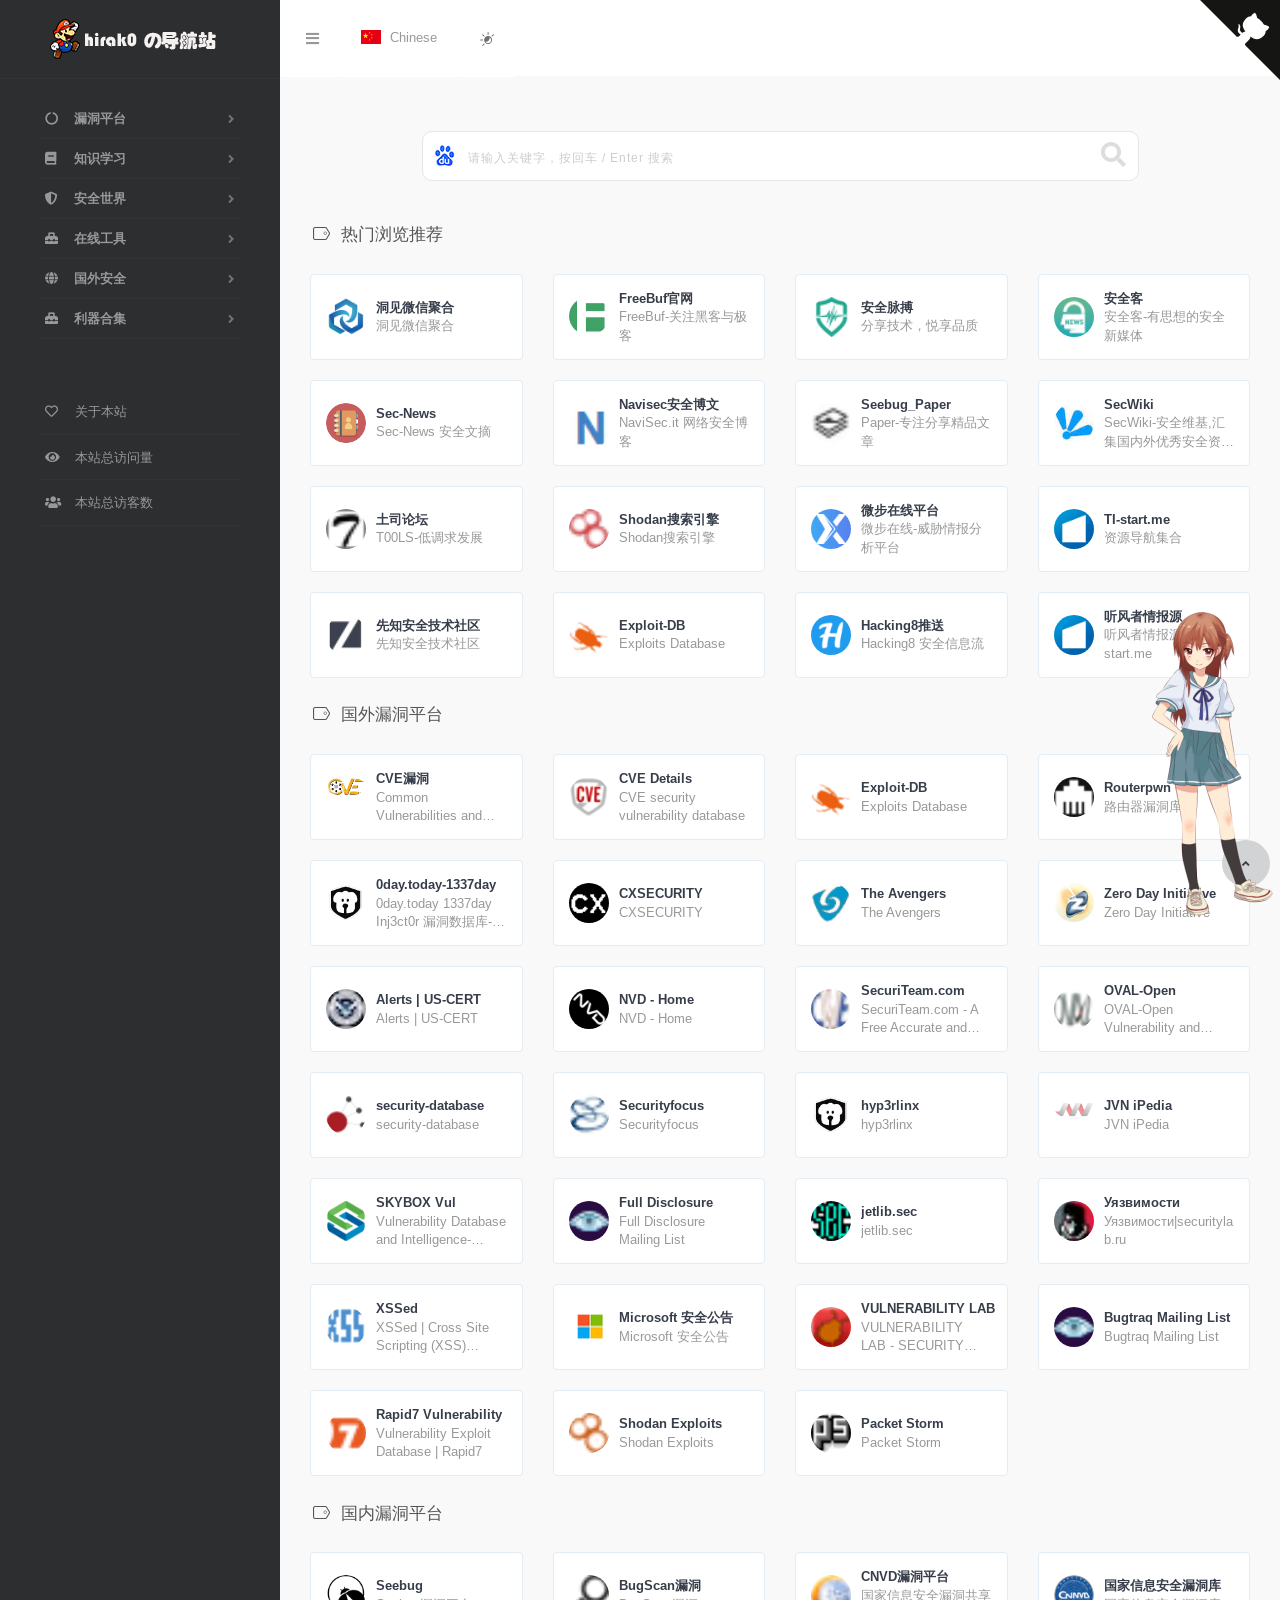
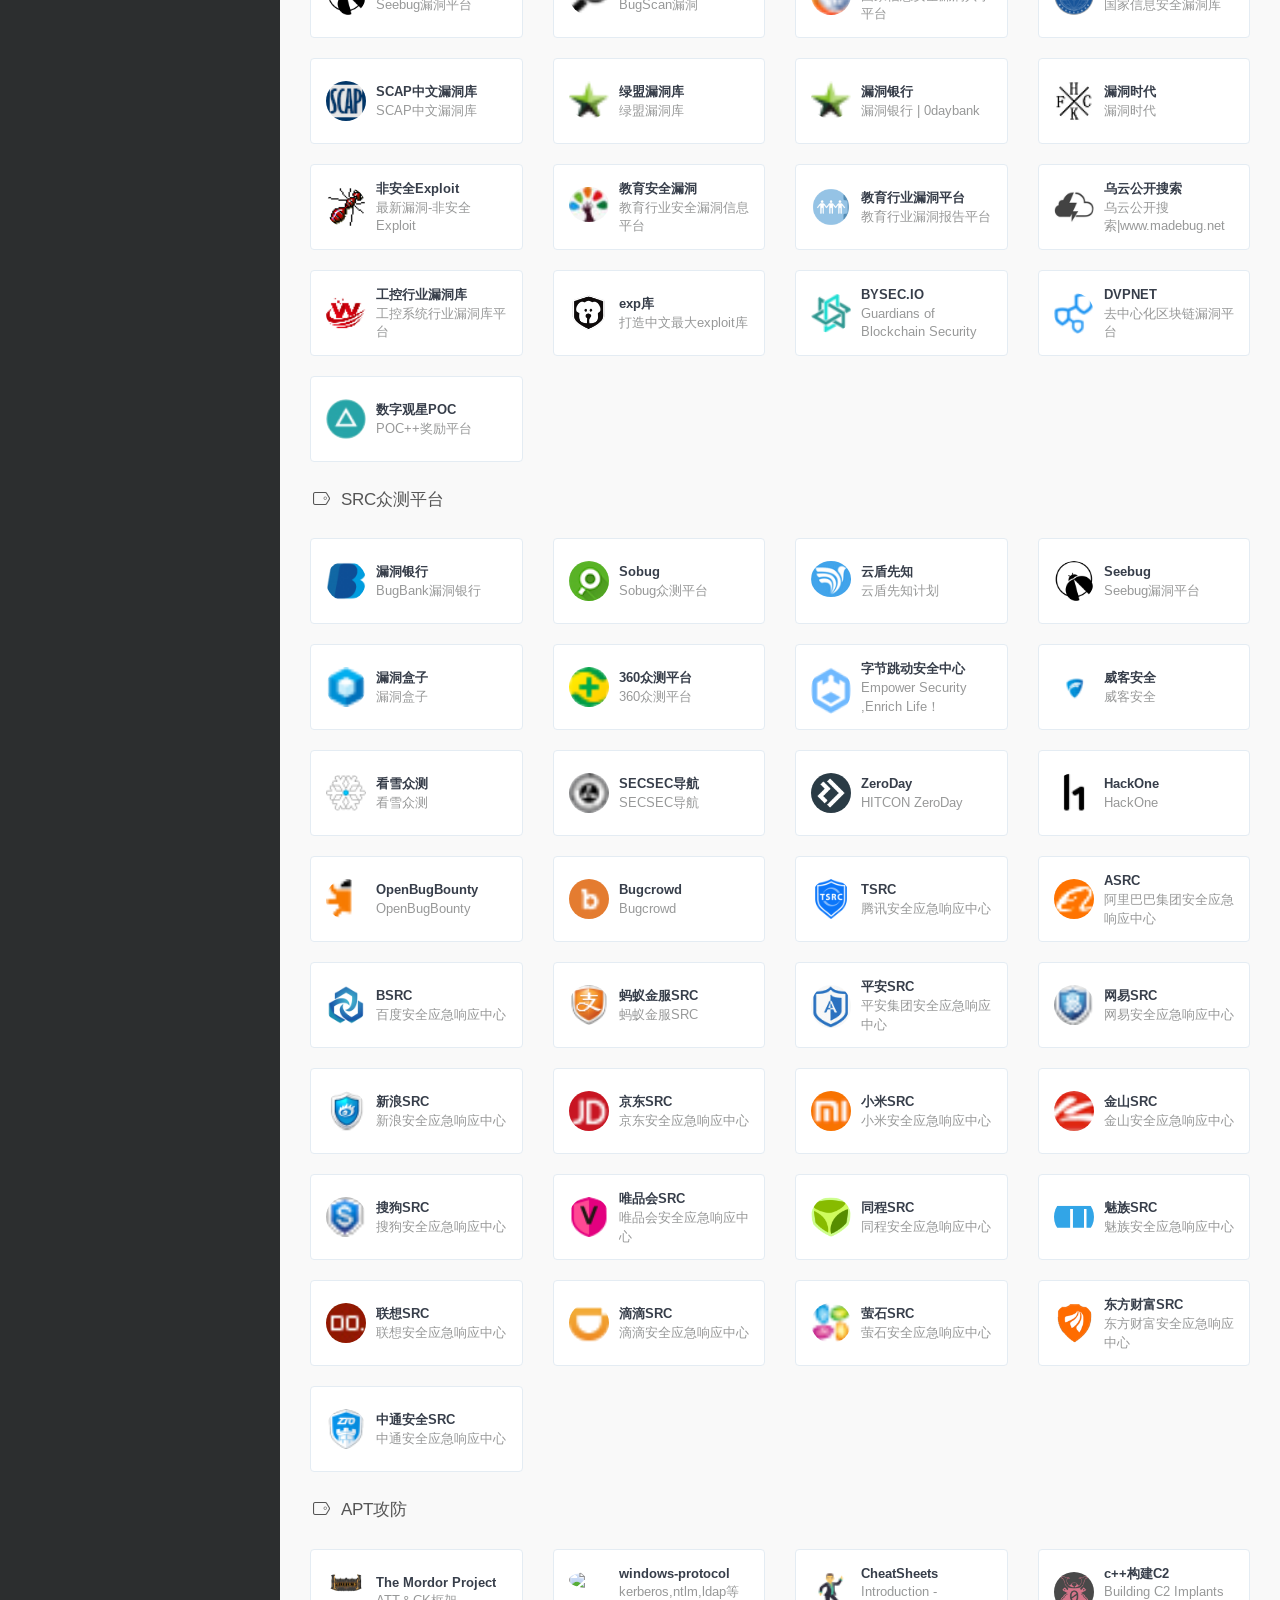
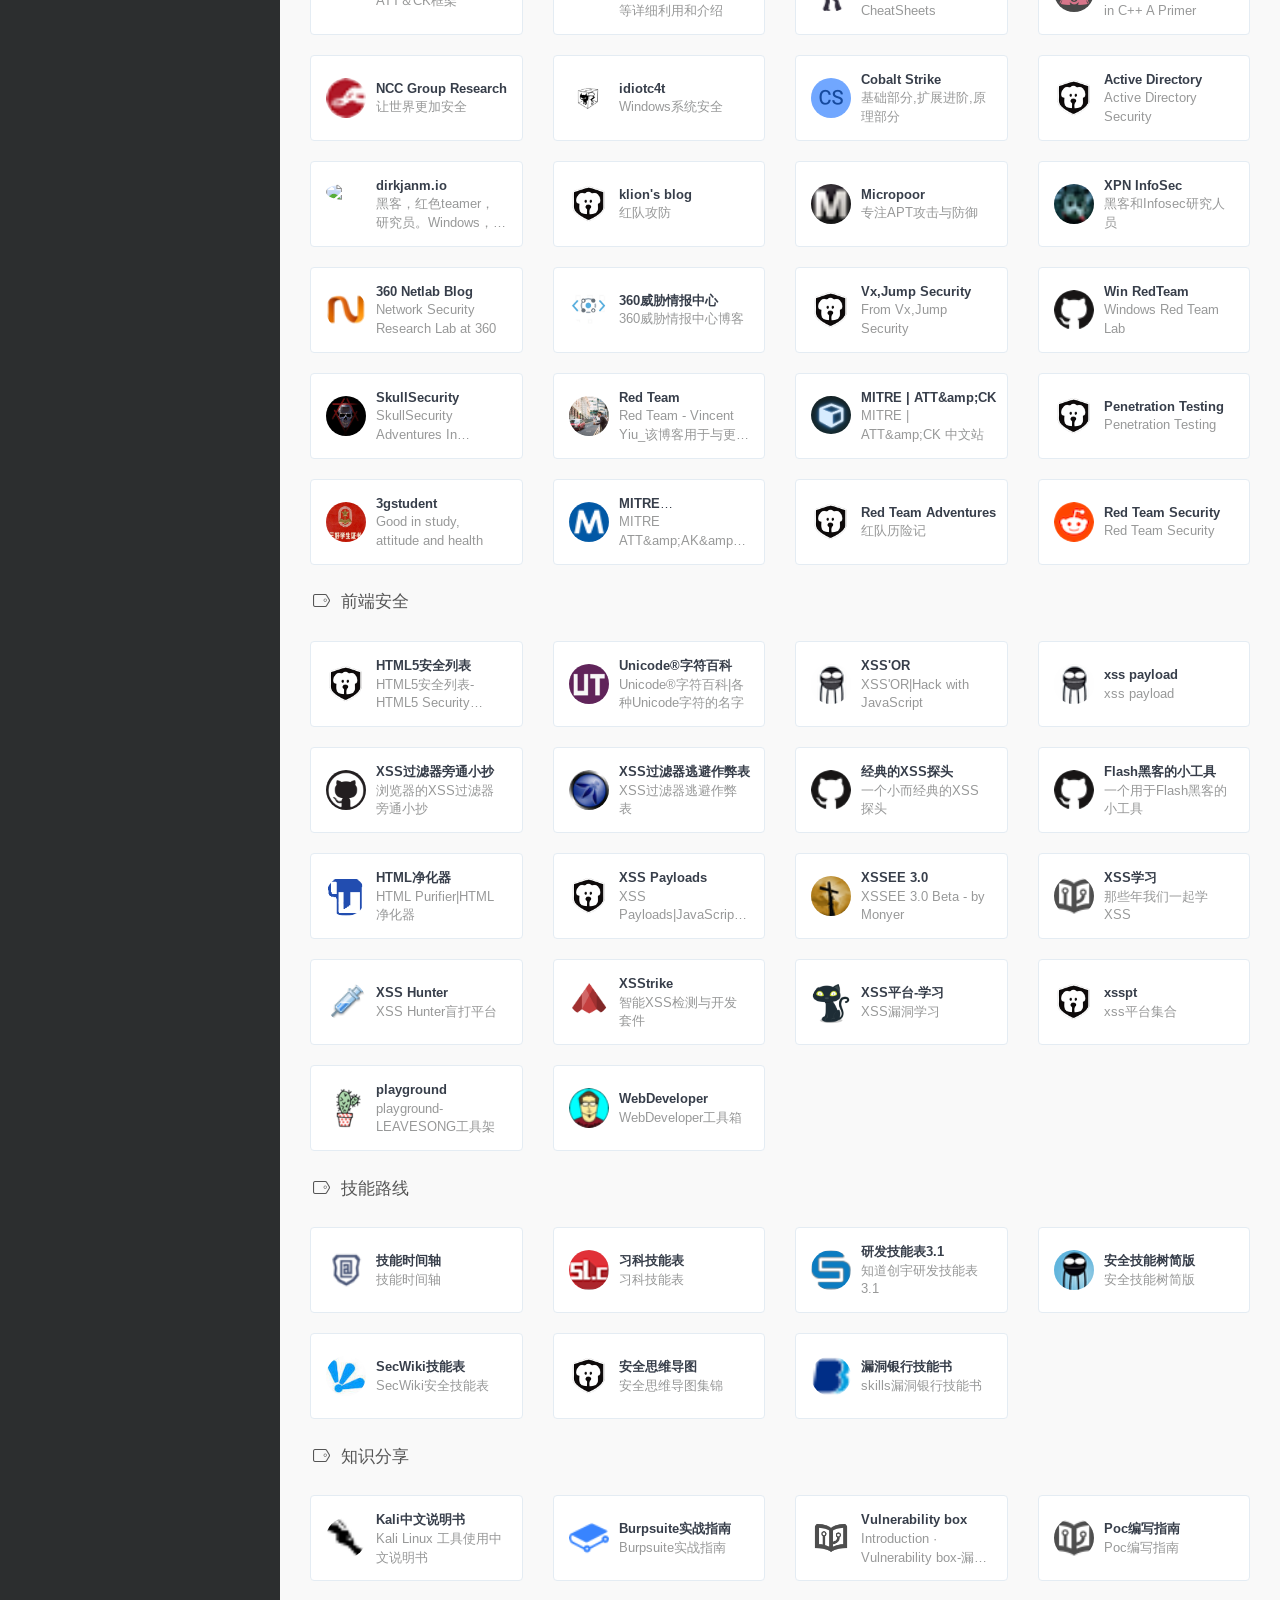
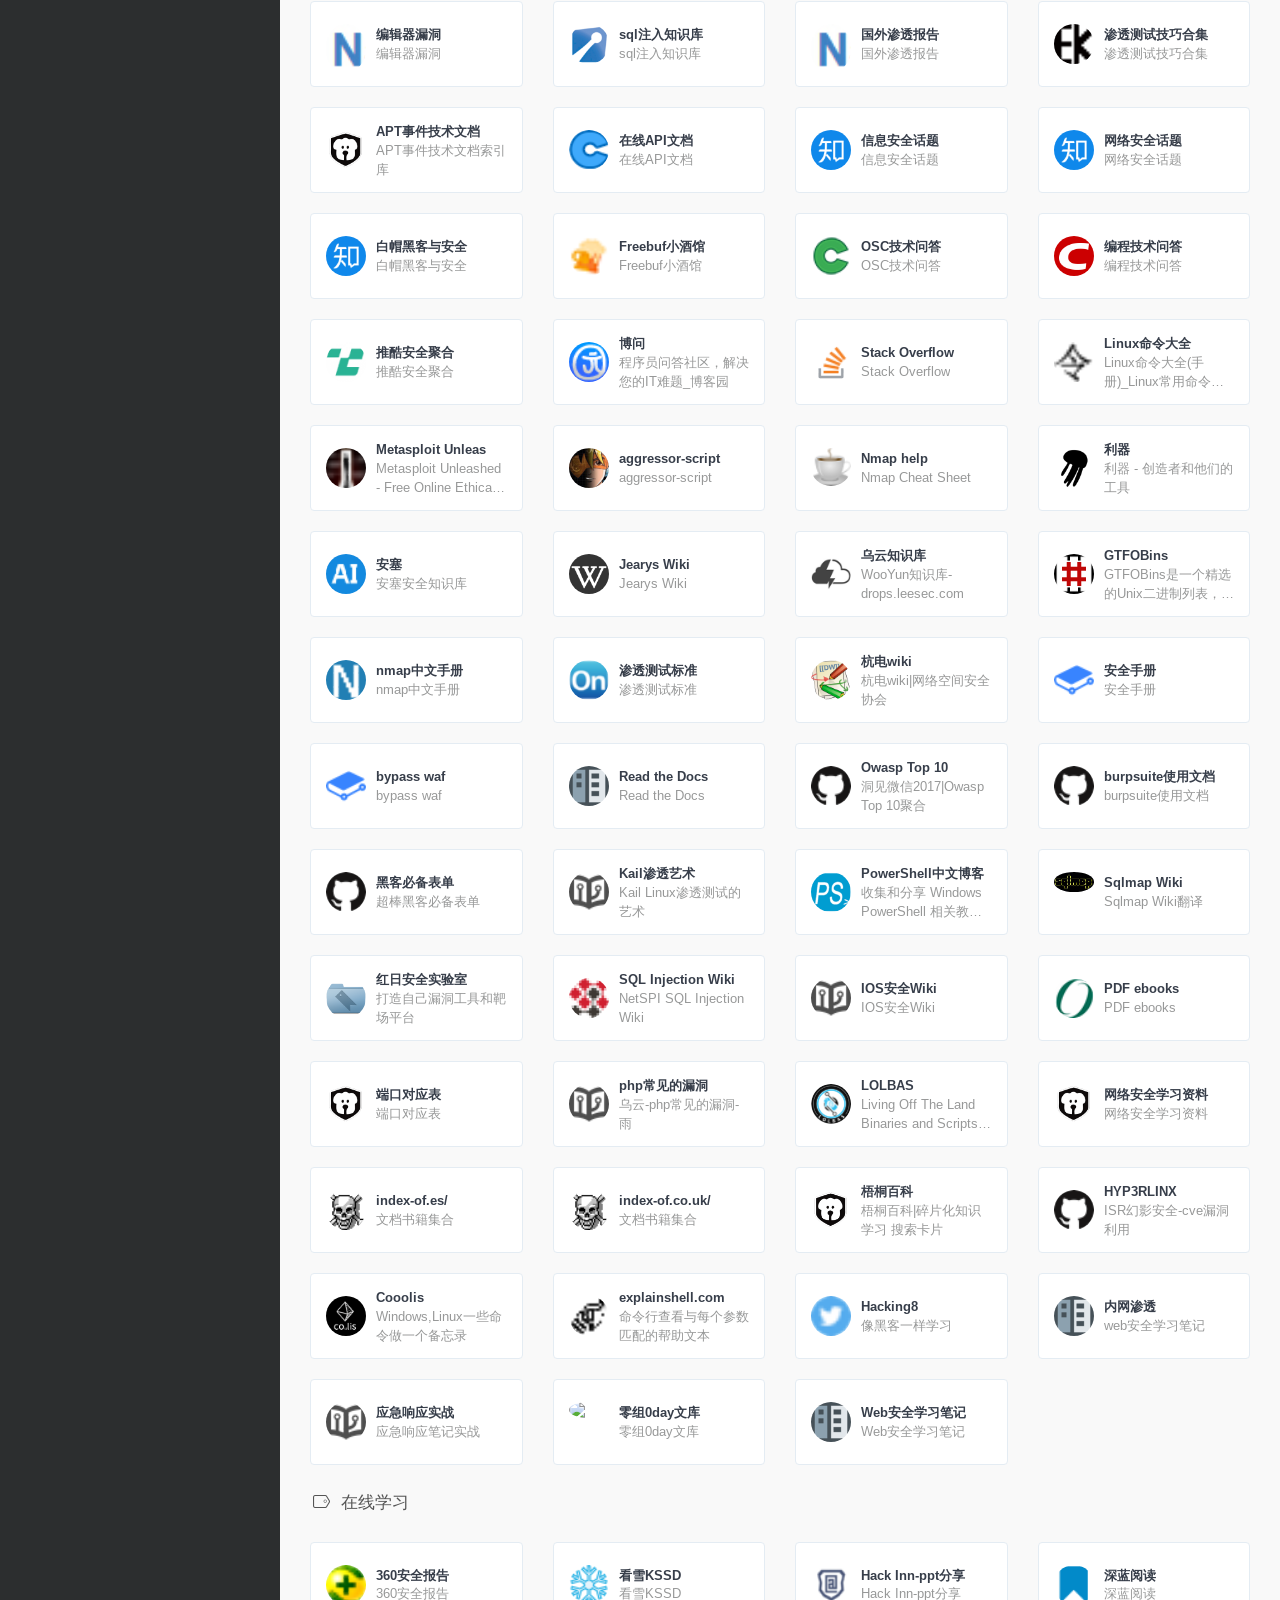
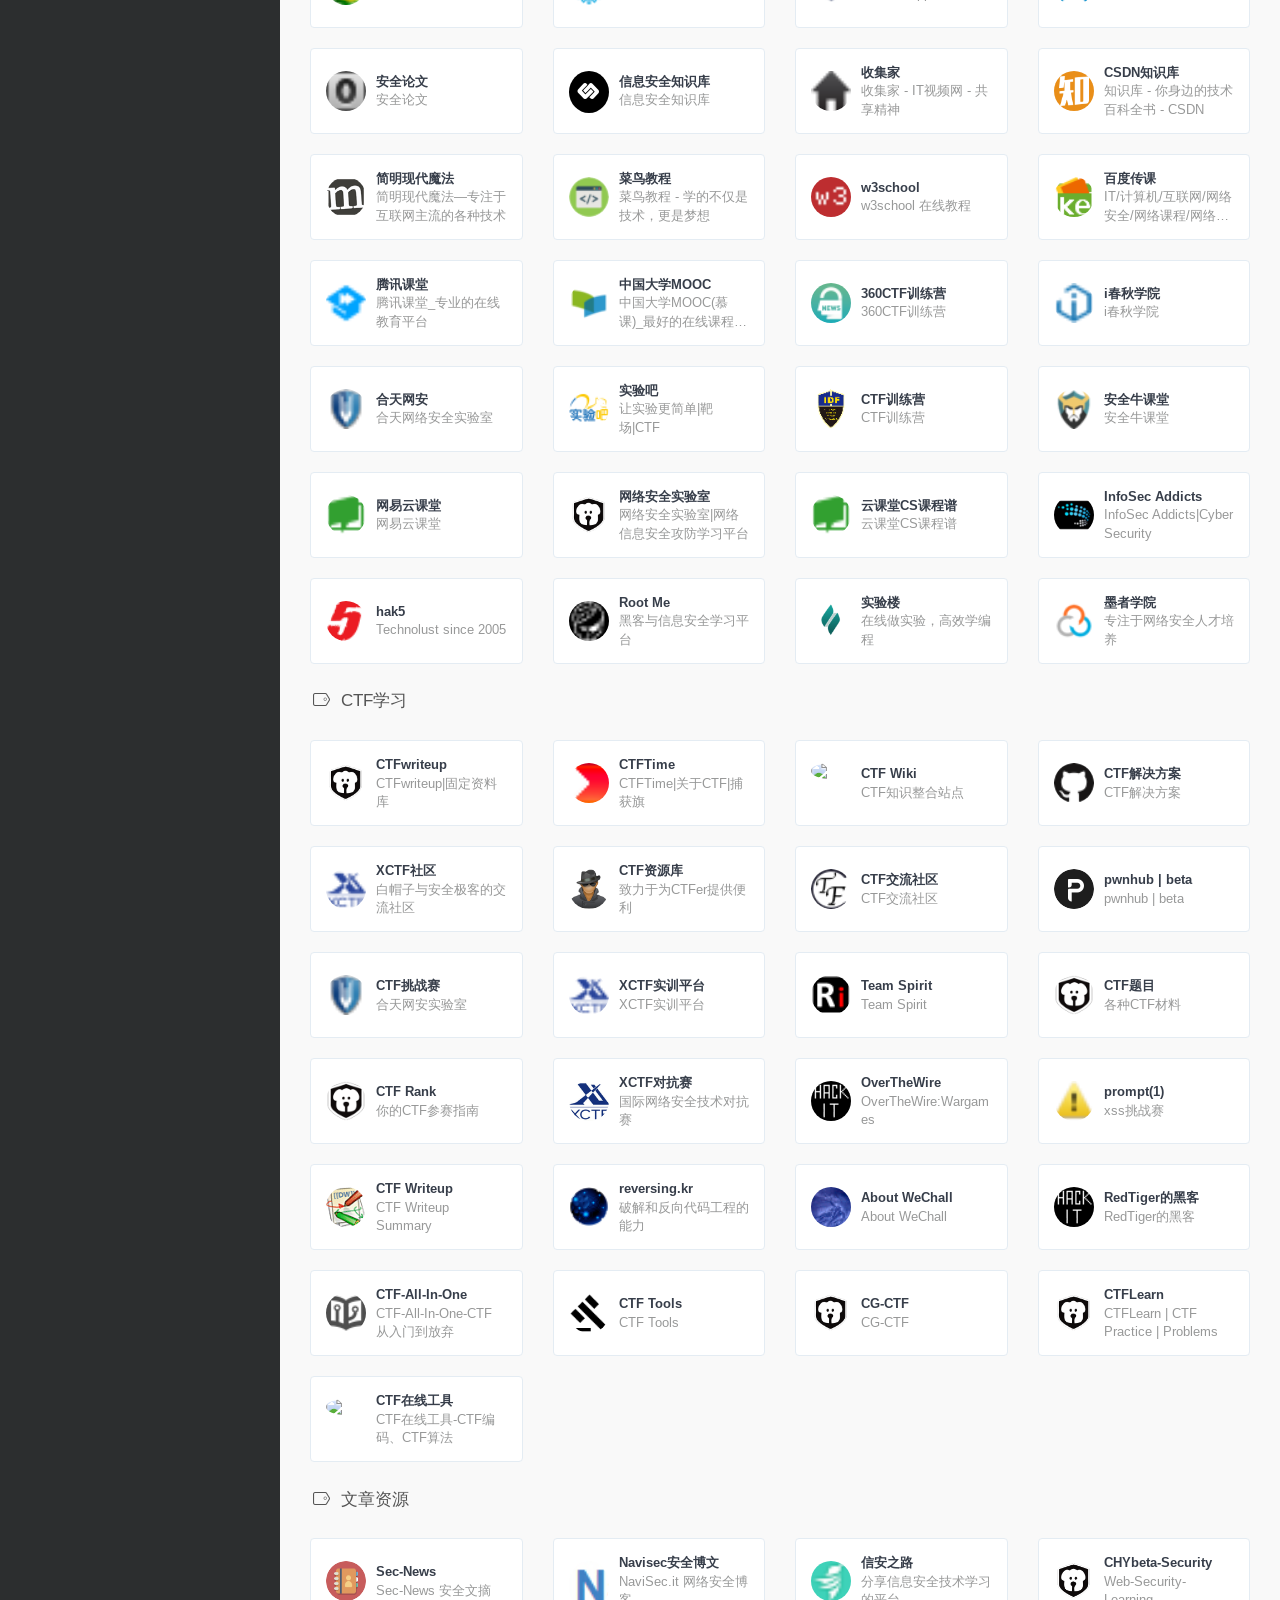
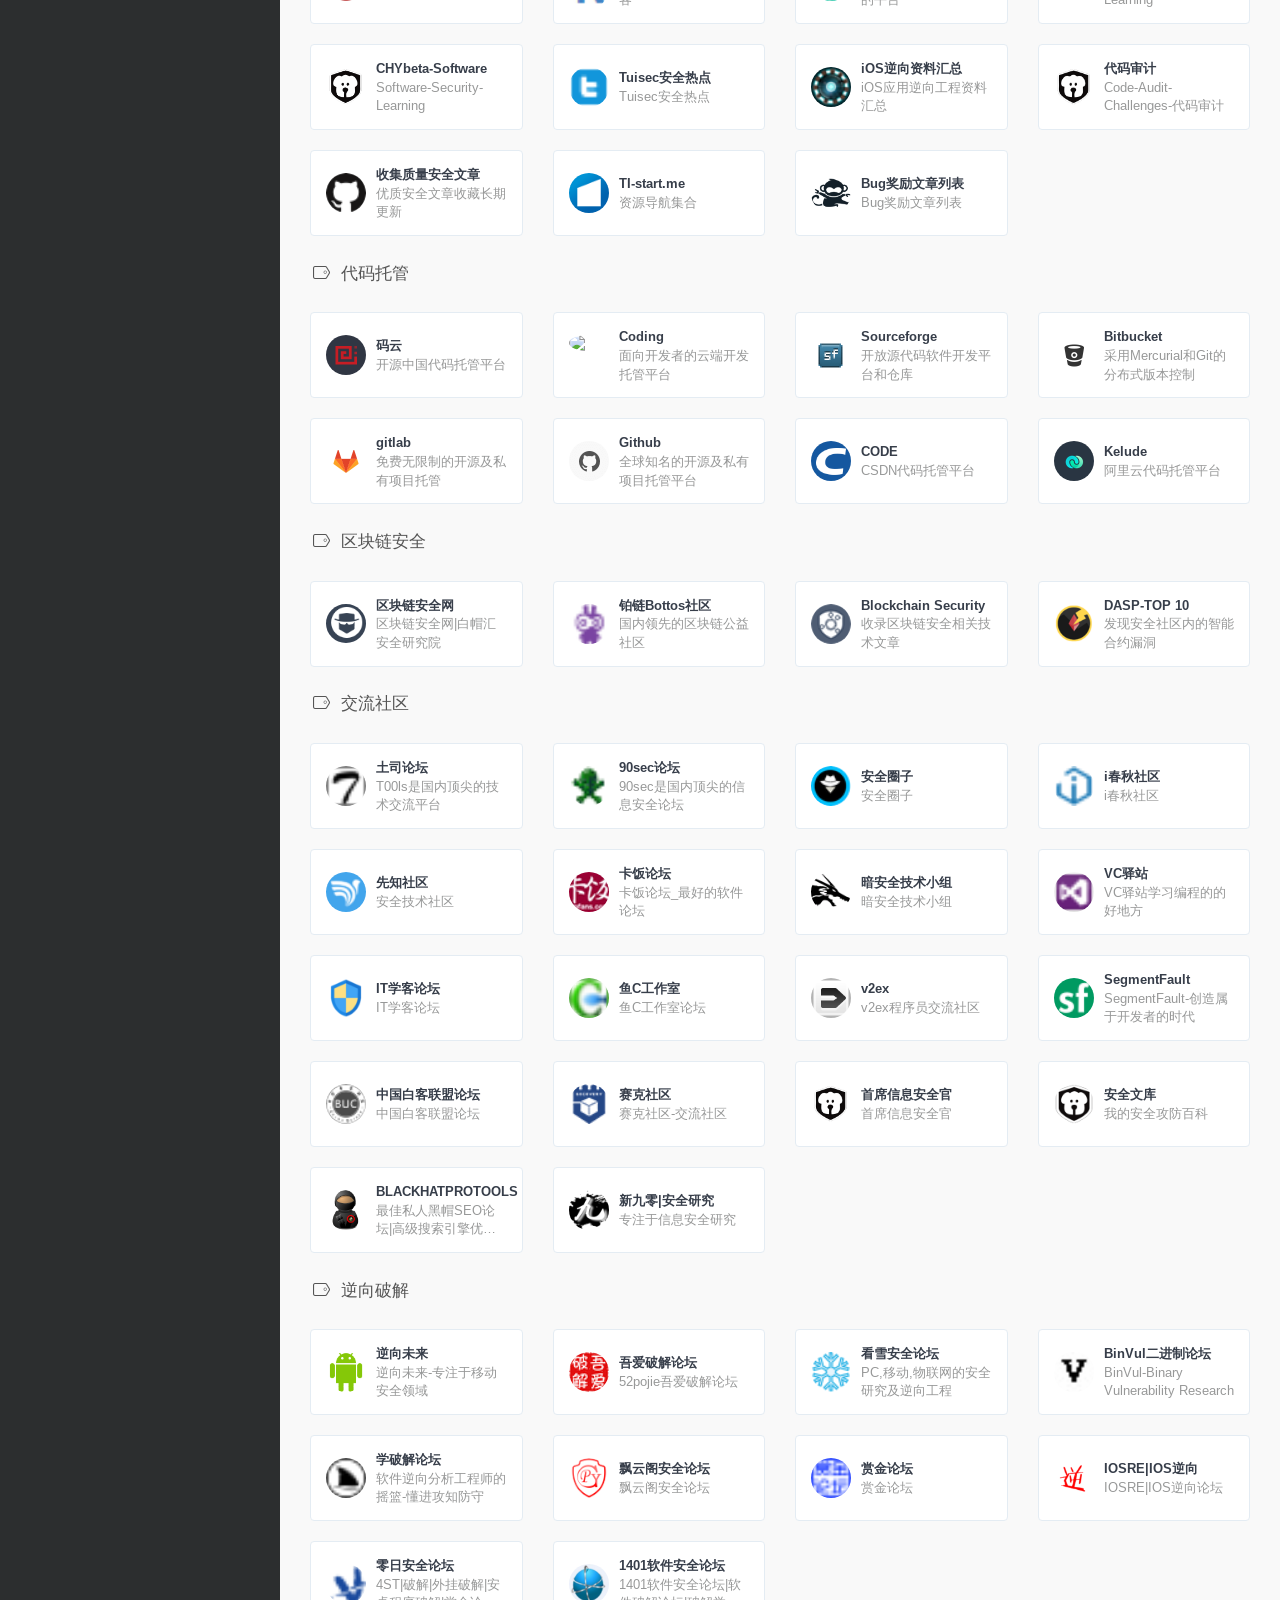
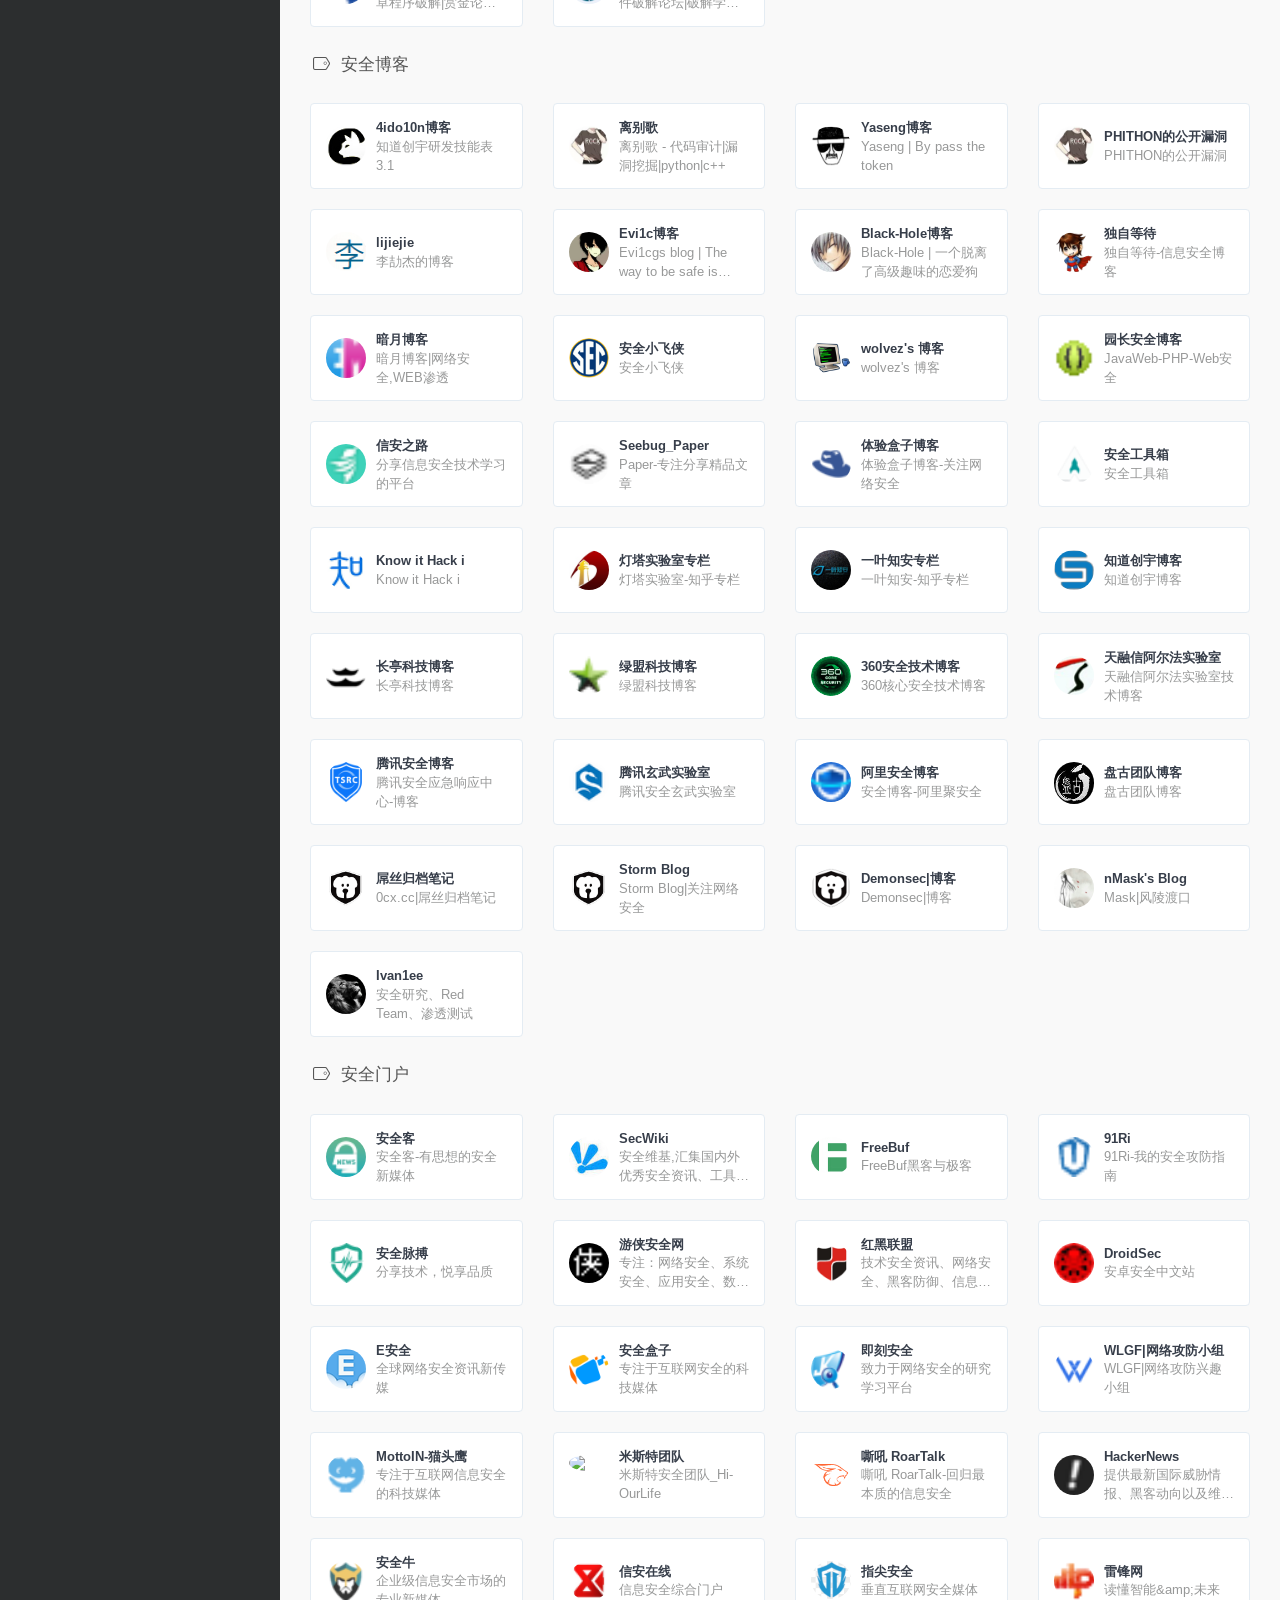
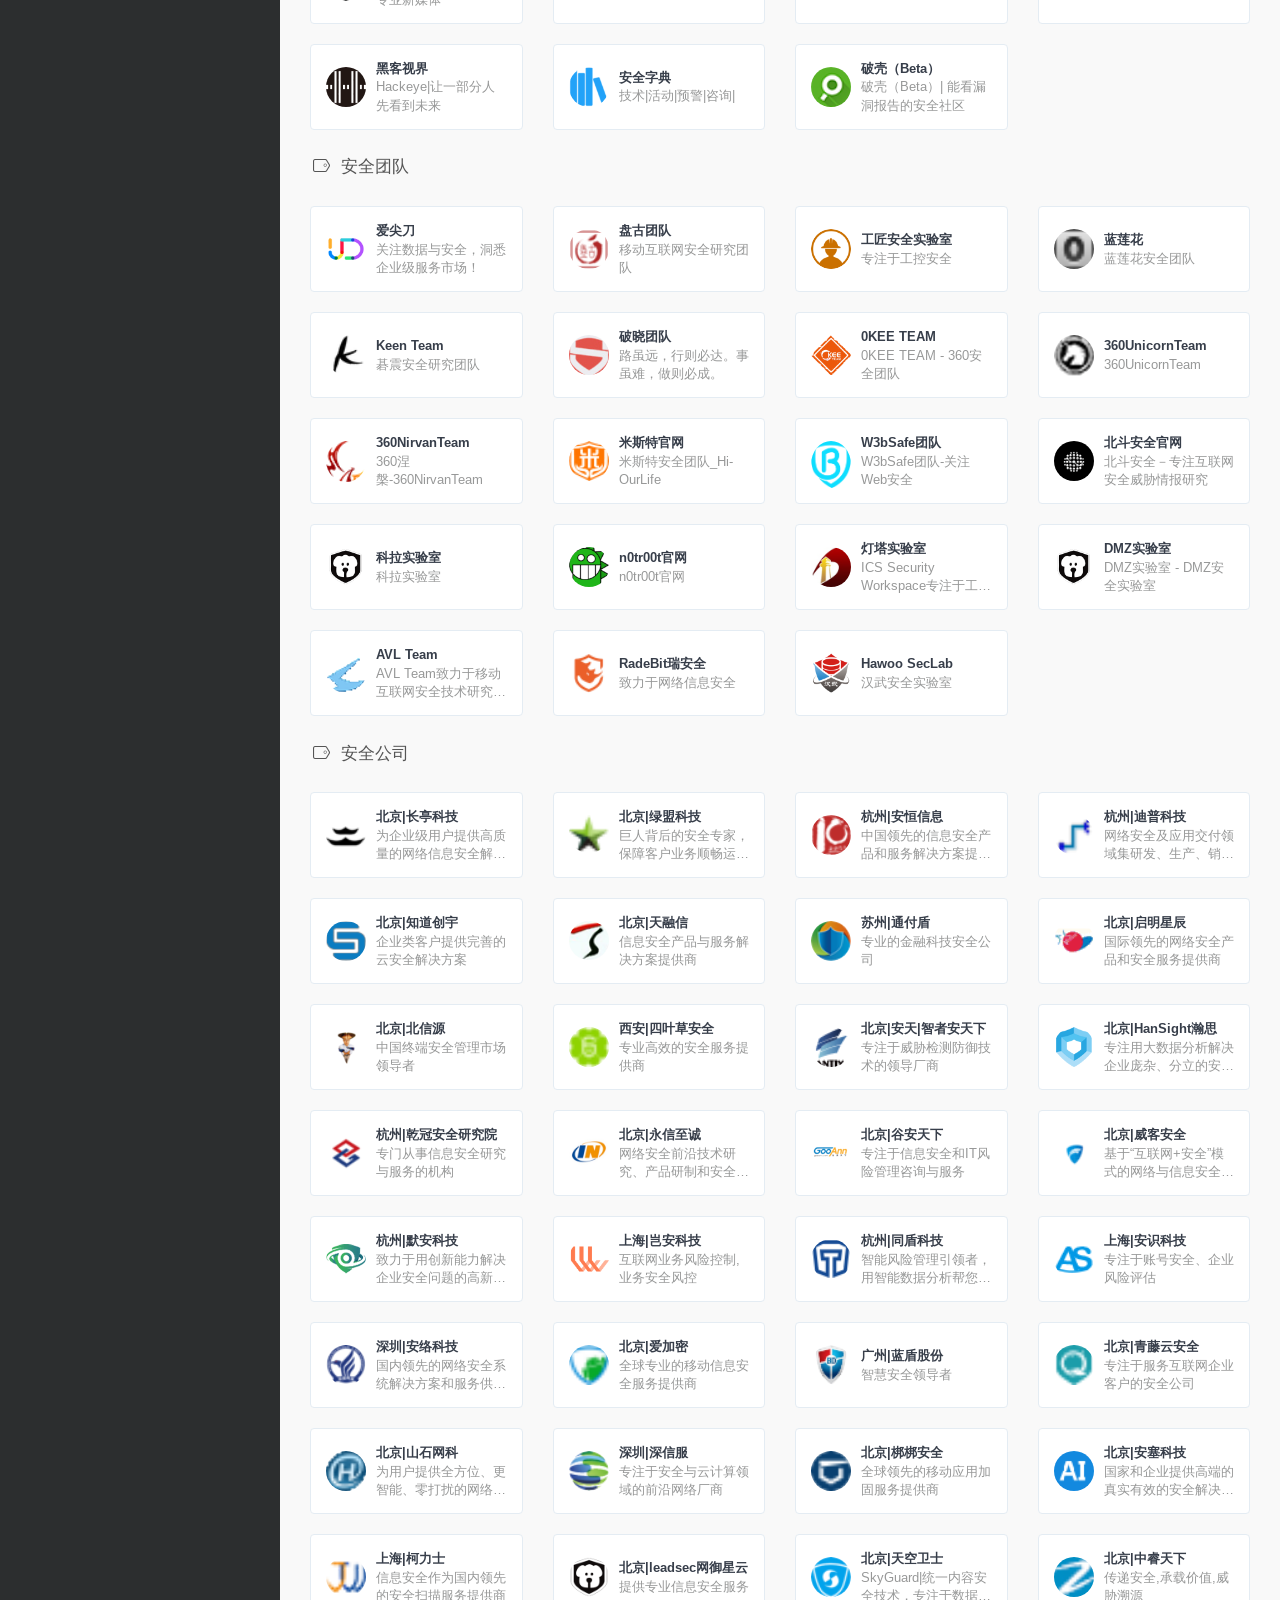
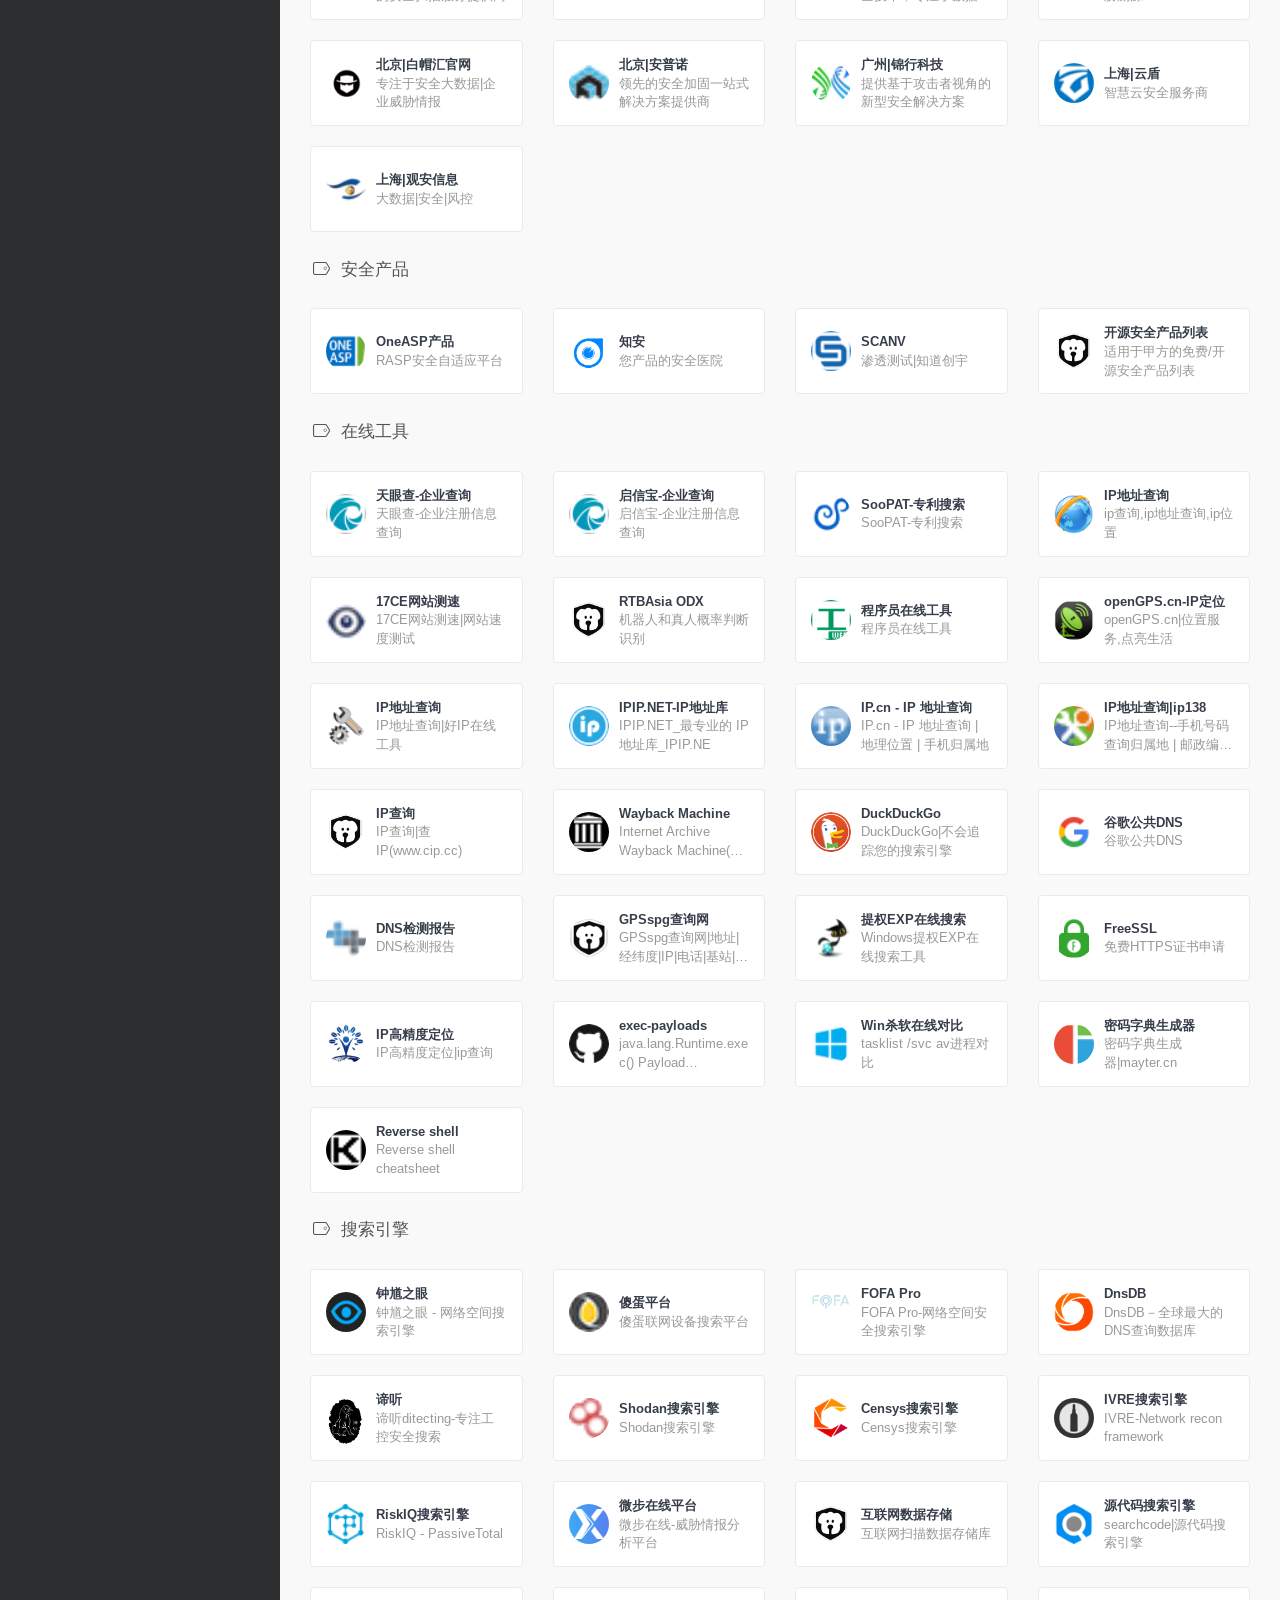
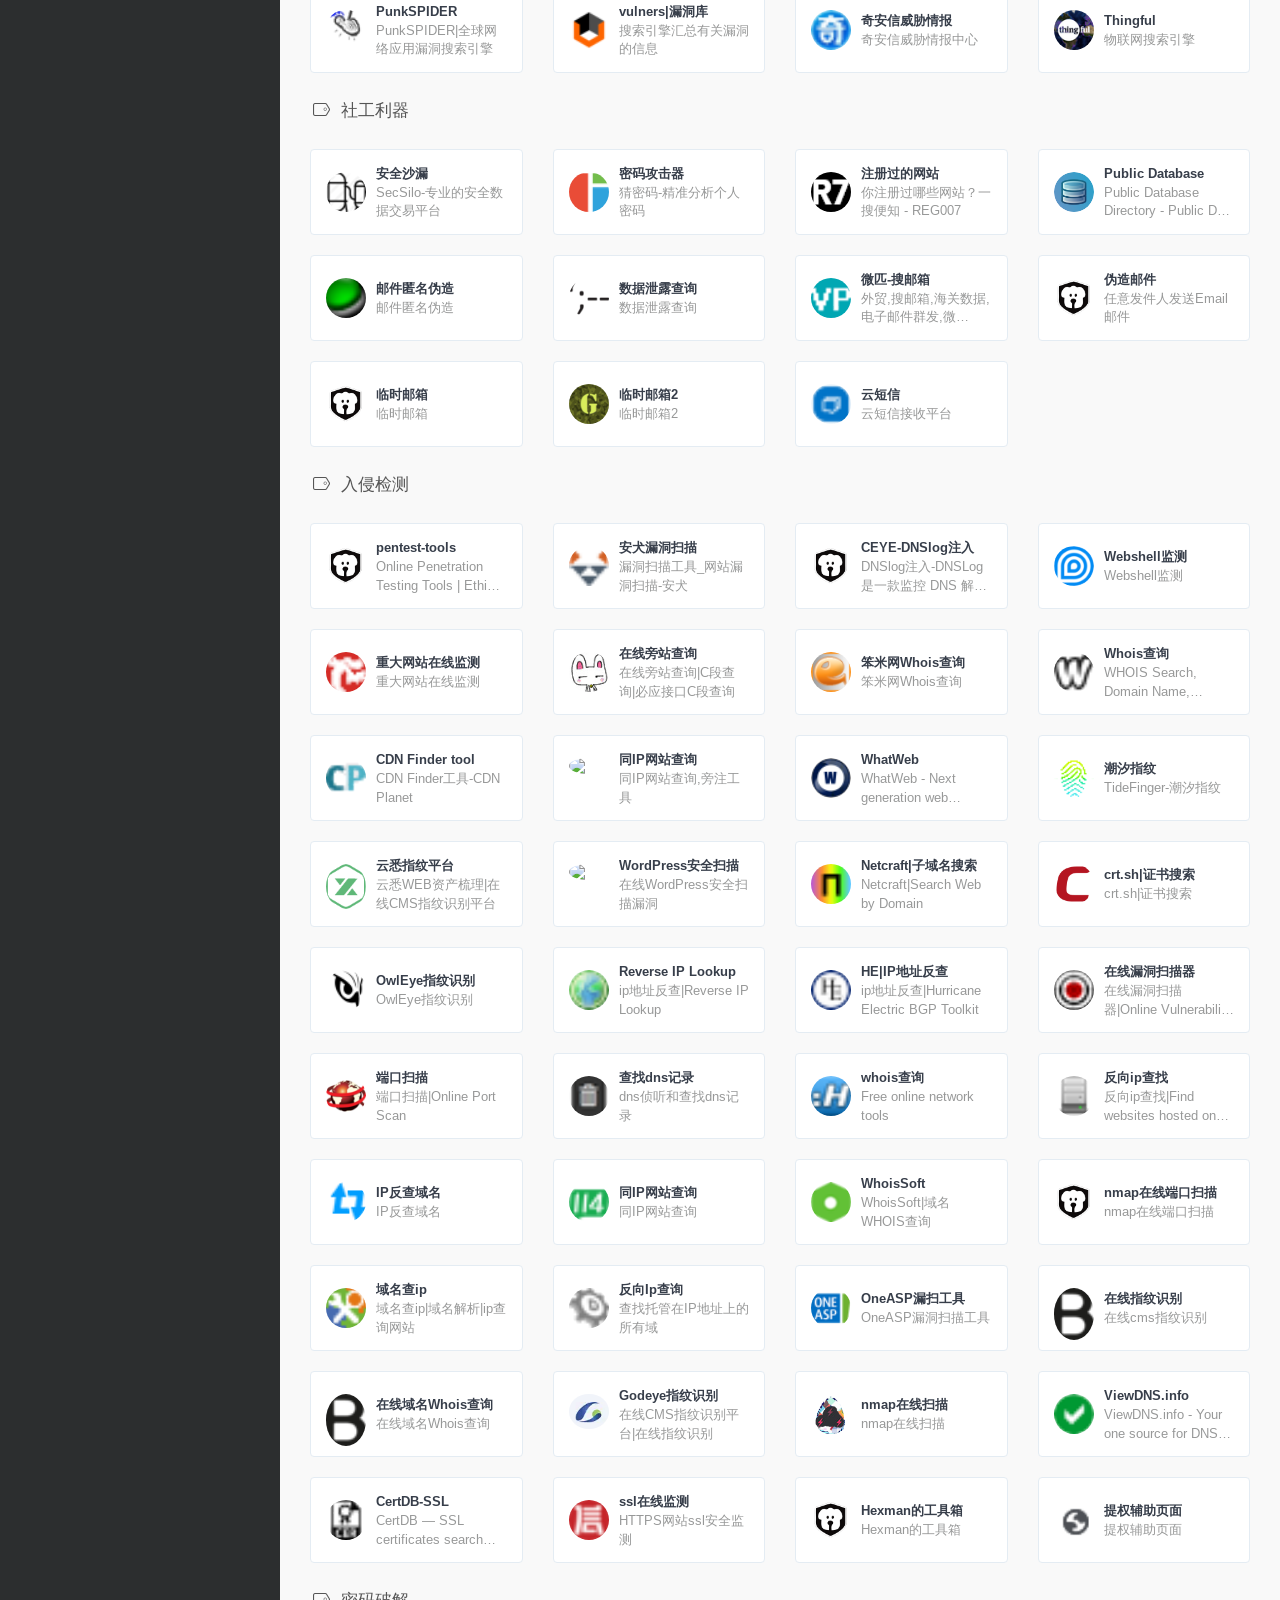
==== commit 843759cc: "Site updated: 2021-07-09 12:11:23" ====
--- a/index.html
+++ b/index.html
@@ -11238,7 +11238,12 @@
   
   <!-- 直接添加html内容即可 -->
 <!-- 可设置多行 -->
-  
-</body>
+  <!-- 《页面点击小红心 -->
+
+  <script type="text/javascript" src="/js/love.js"></script>
+
+<!-- 页面点击小红心》 -->
+  
+<script src="/live2dw/lib/L2Dwidget.min.js?094cbace49a39548bed64abff5988b05"></script><script>L2Dwidget.init({"pluginRootPath":"live2dw/","pluginJsPath":"lib/","pluginModelPath":"assets/","tagMode":false,"debug":false,"model":{"jsonPath":"/live2dw/assets/hibiki.model.json"},"display":{"position":"right","width":145,"height":315},"mobile":{"show":true,"scale":0.5},"react":{"opacityDefault":0.7,"opacityOnHover":0.8},"log":false});</script></body>
 
 </html>
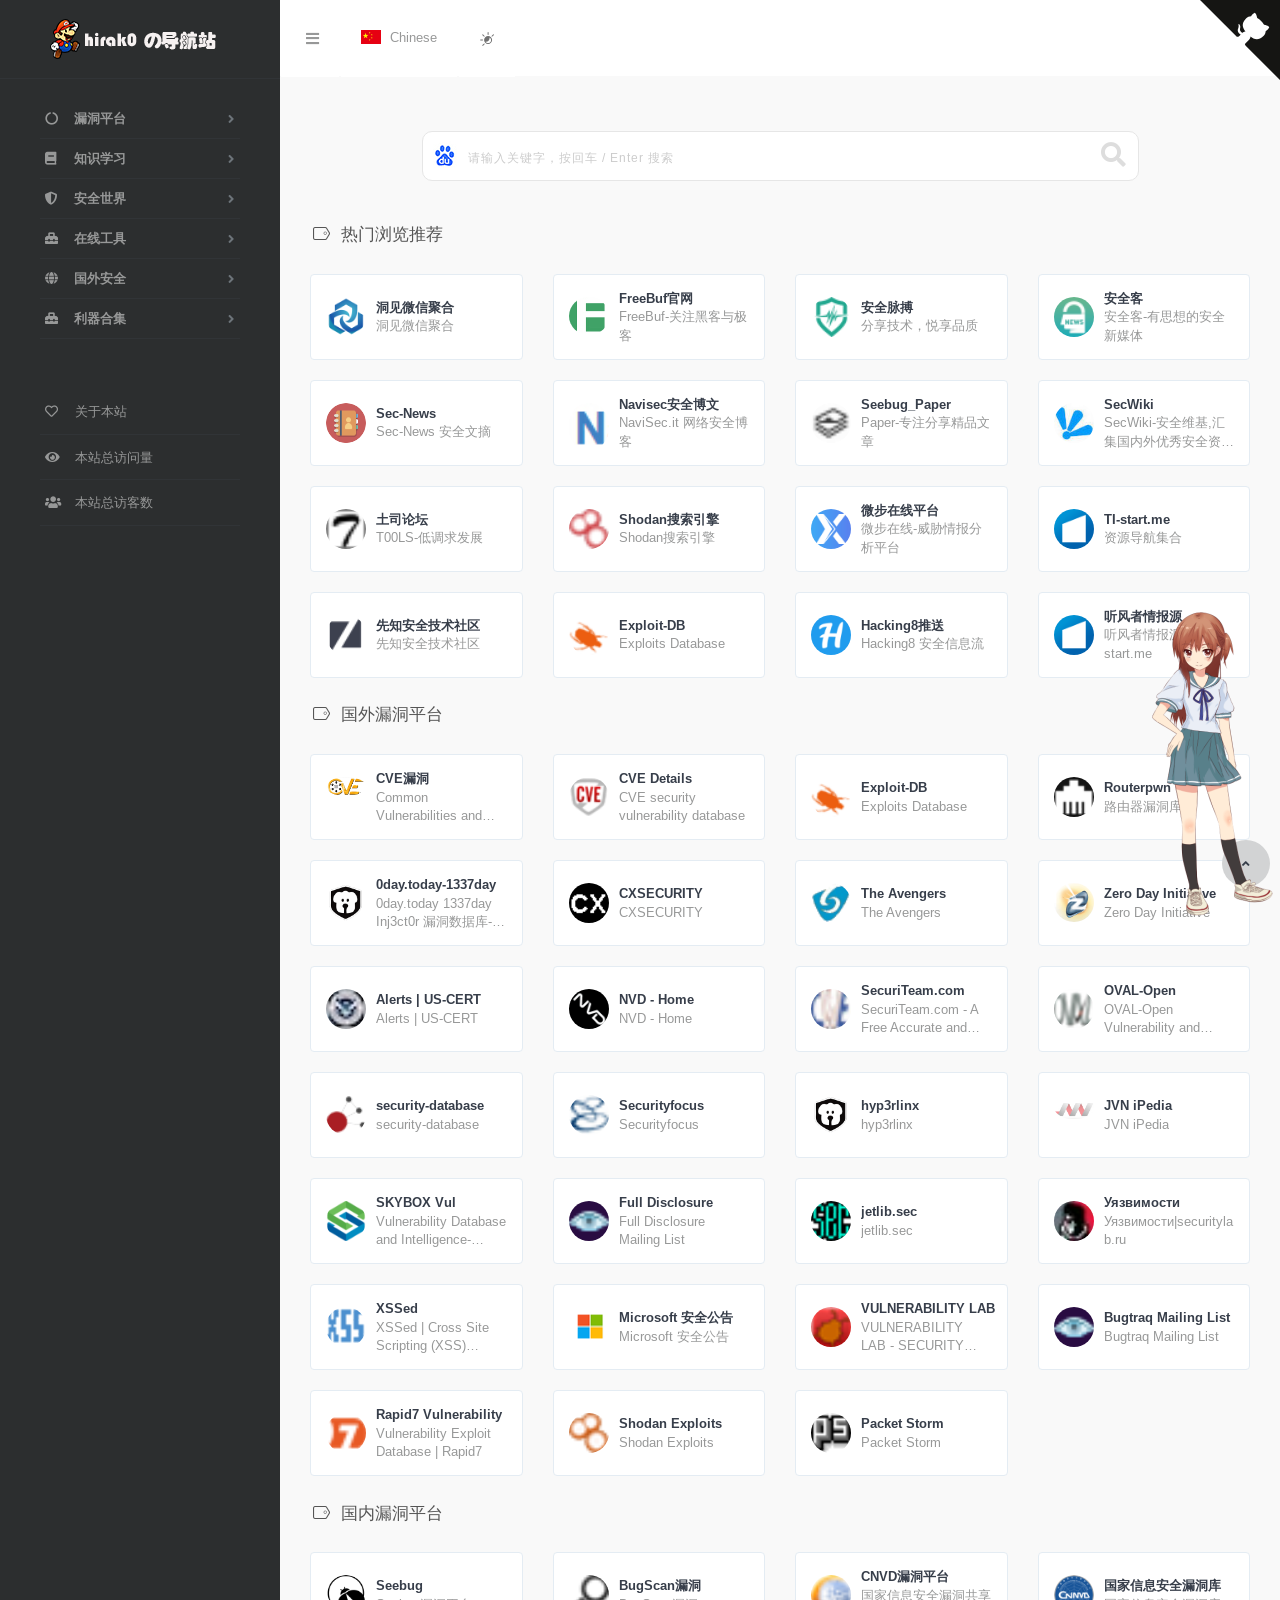
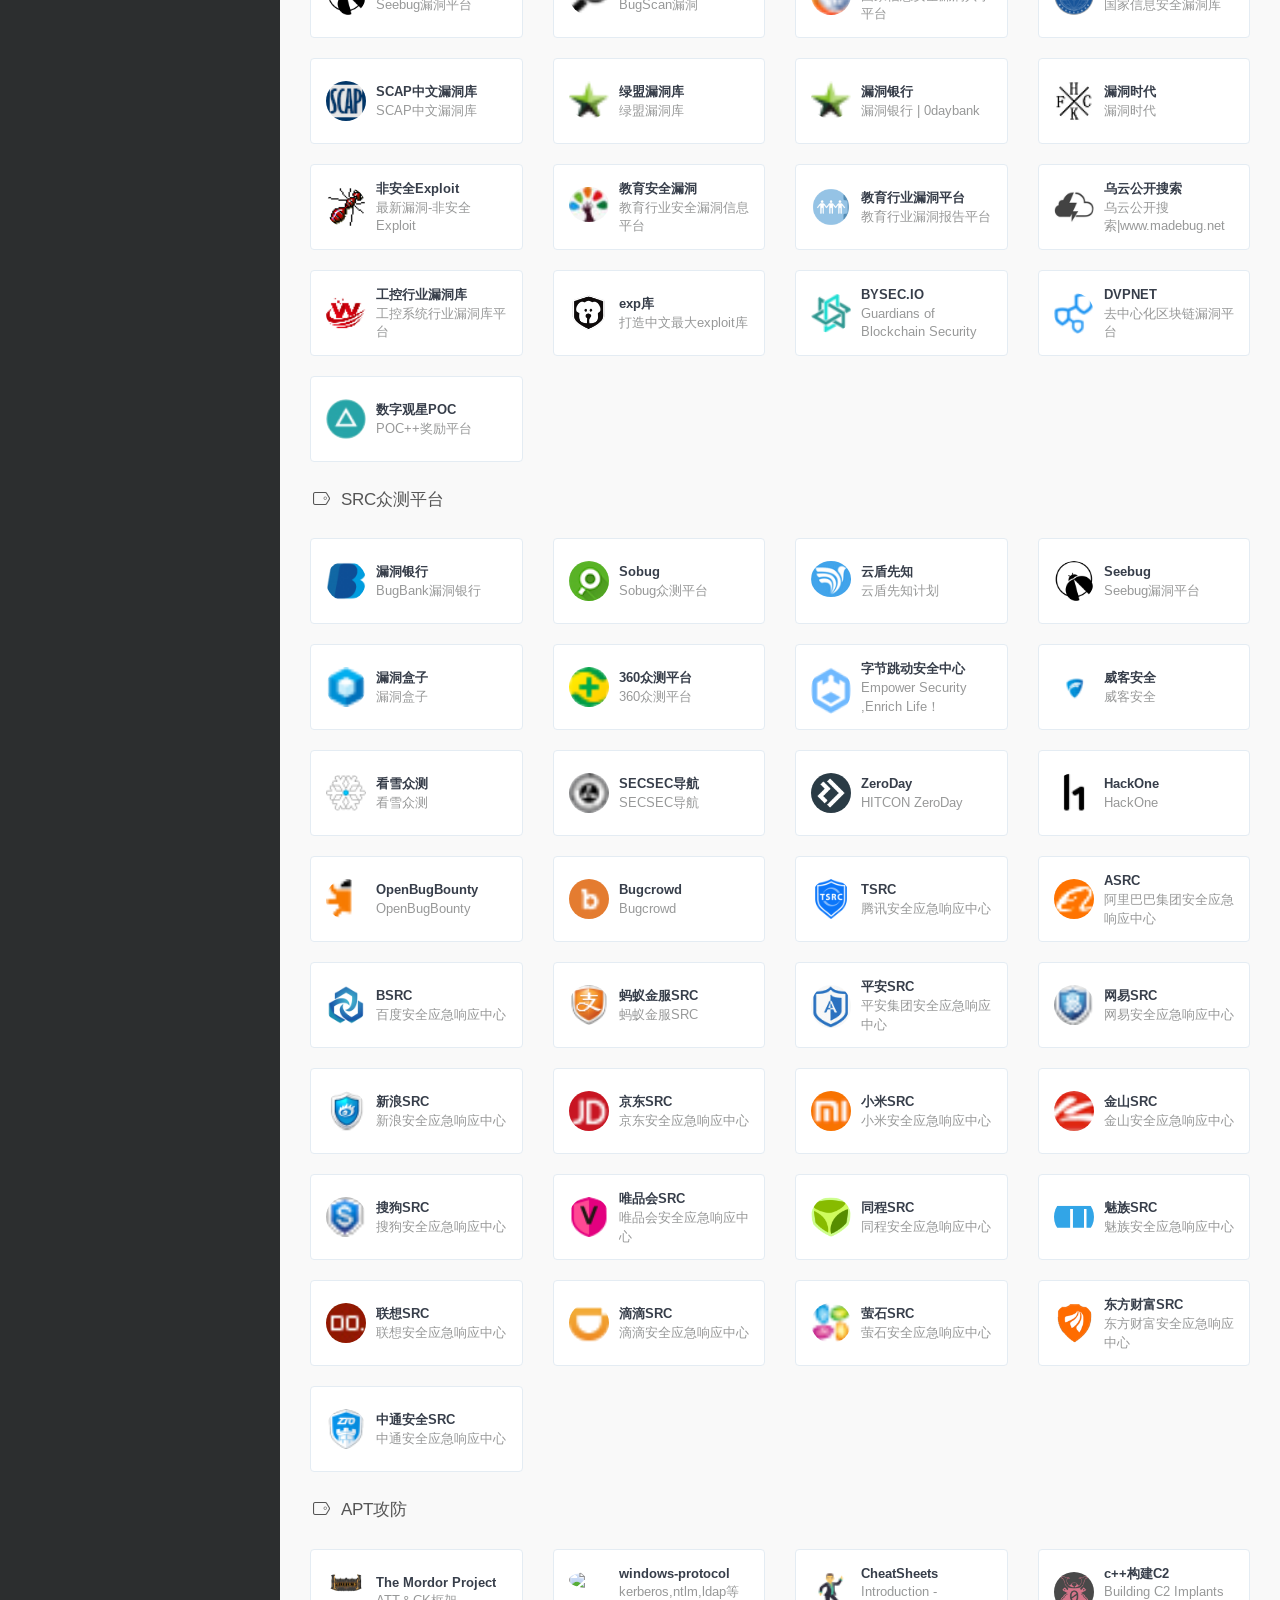
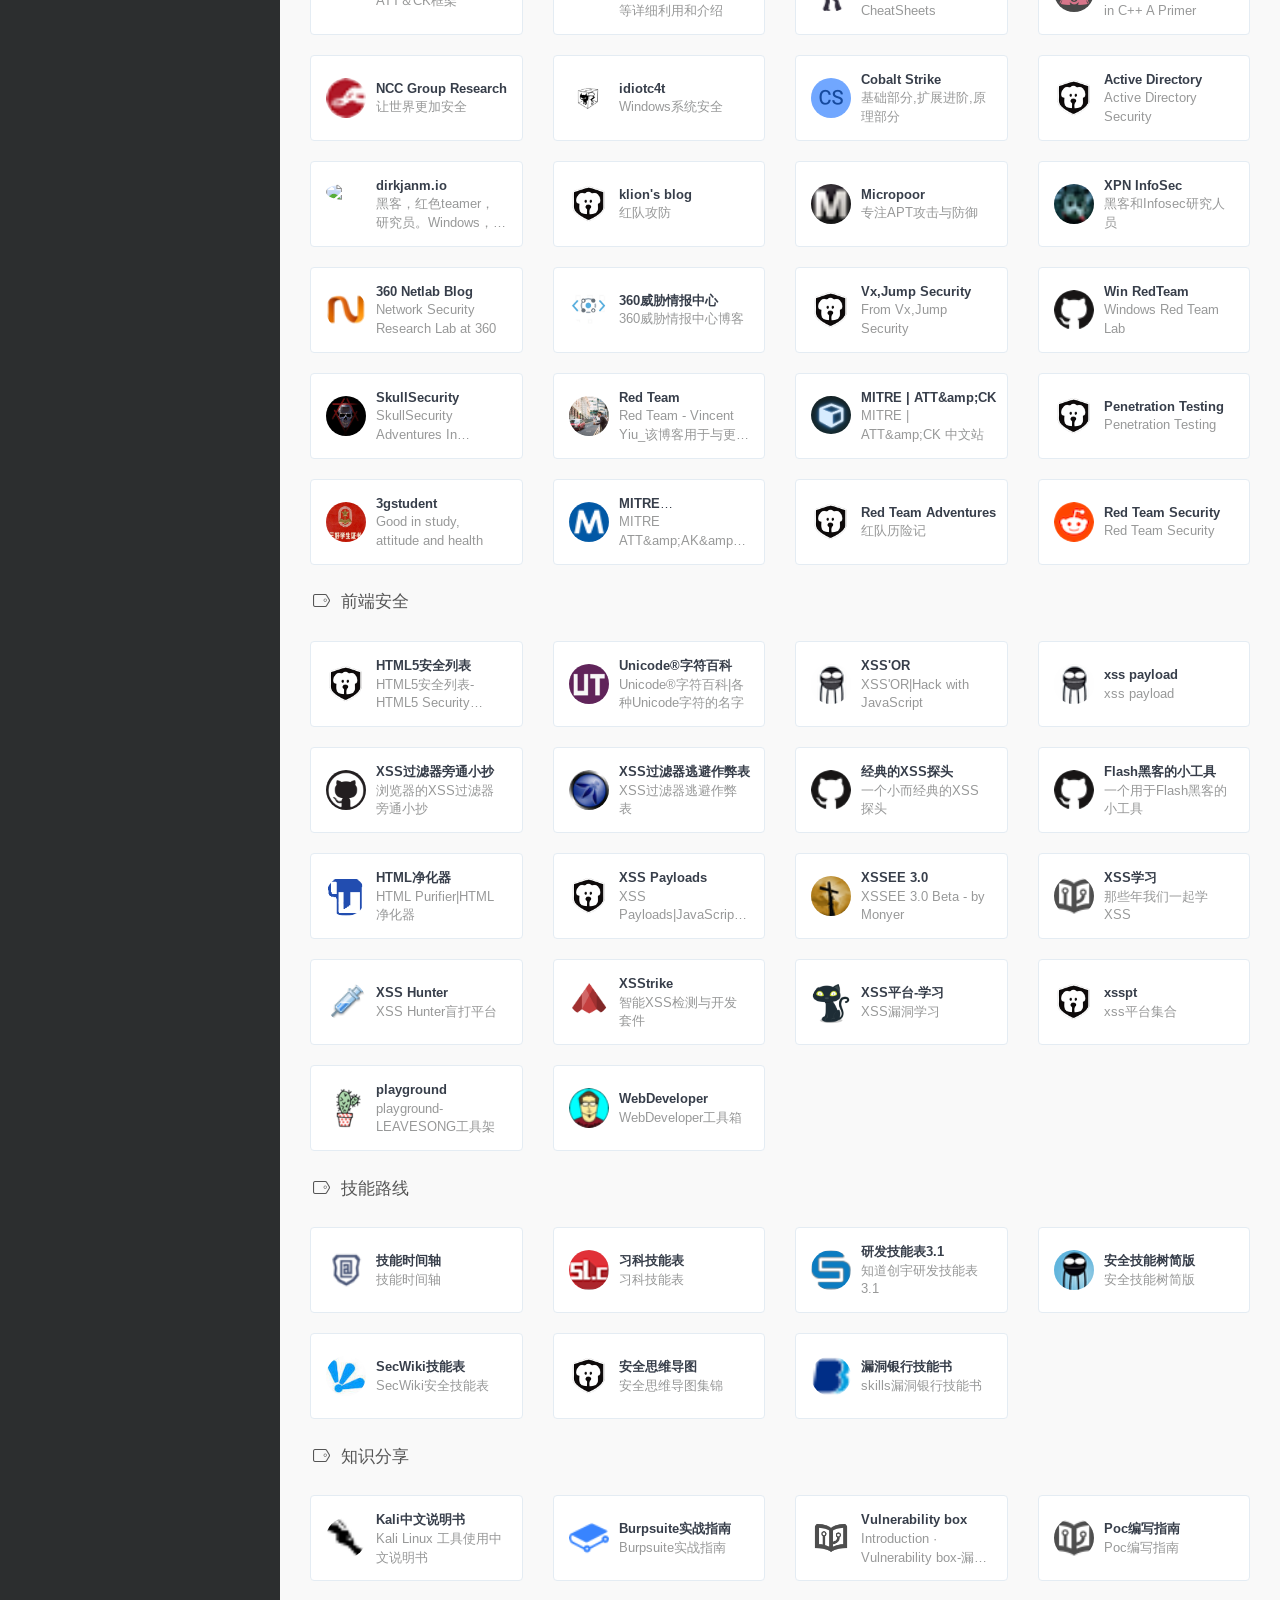
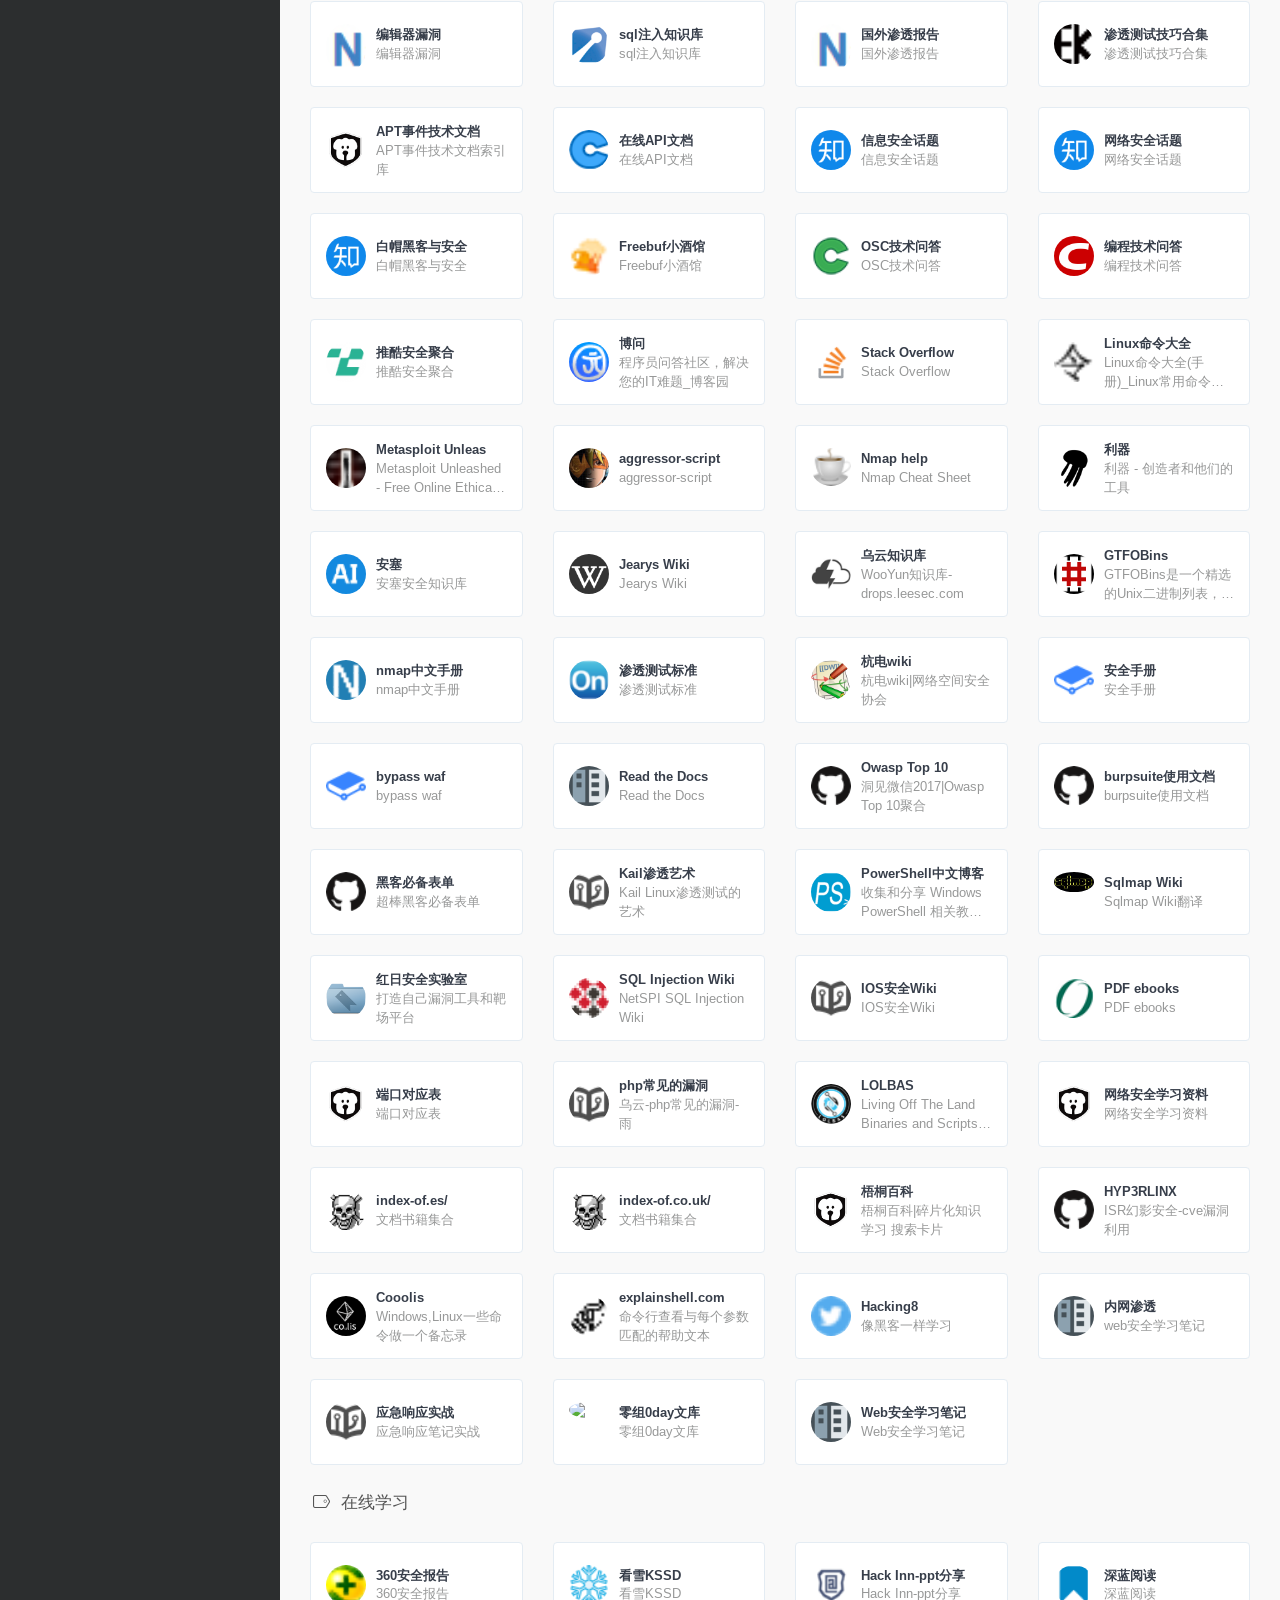
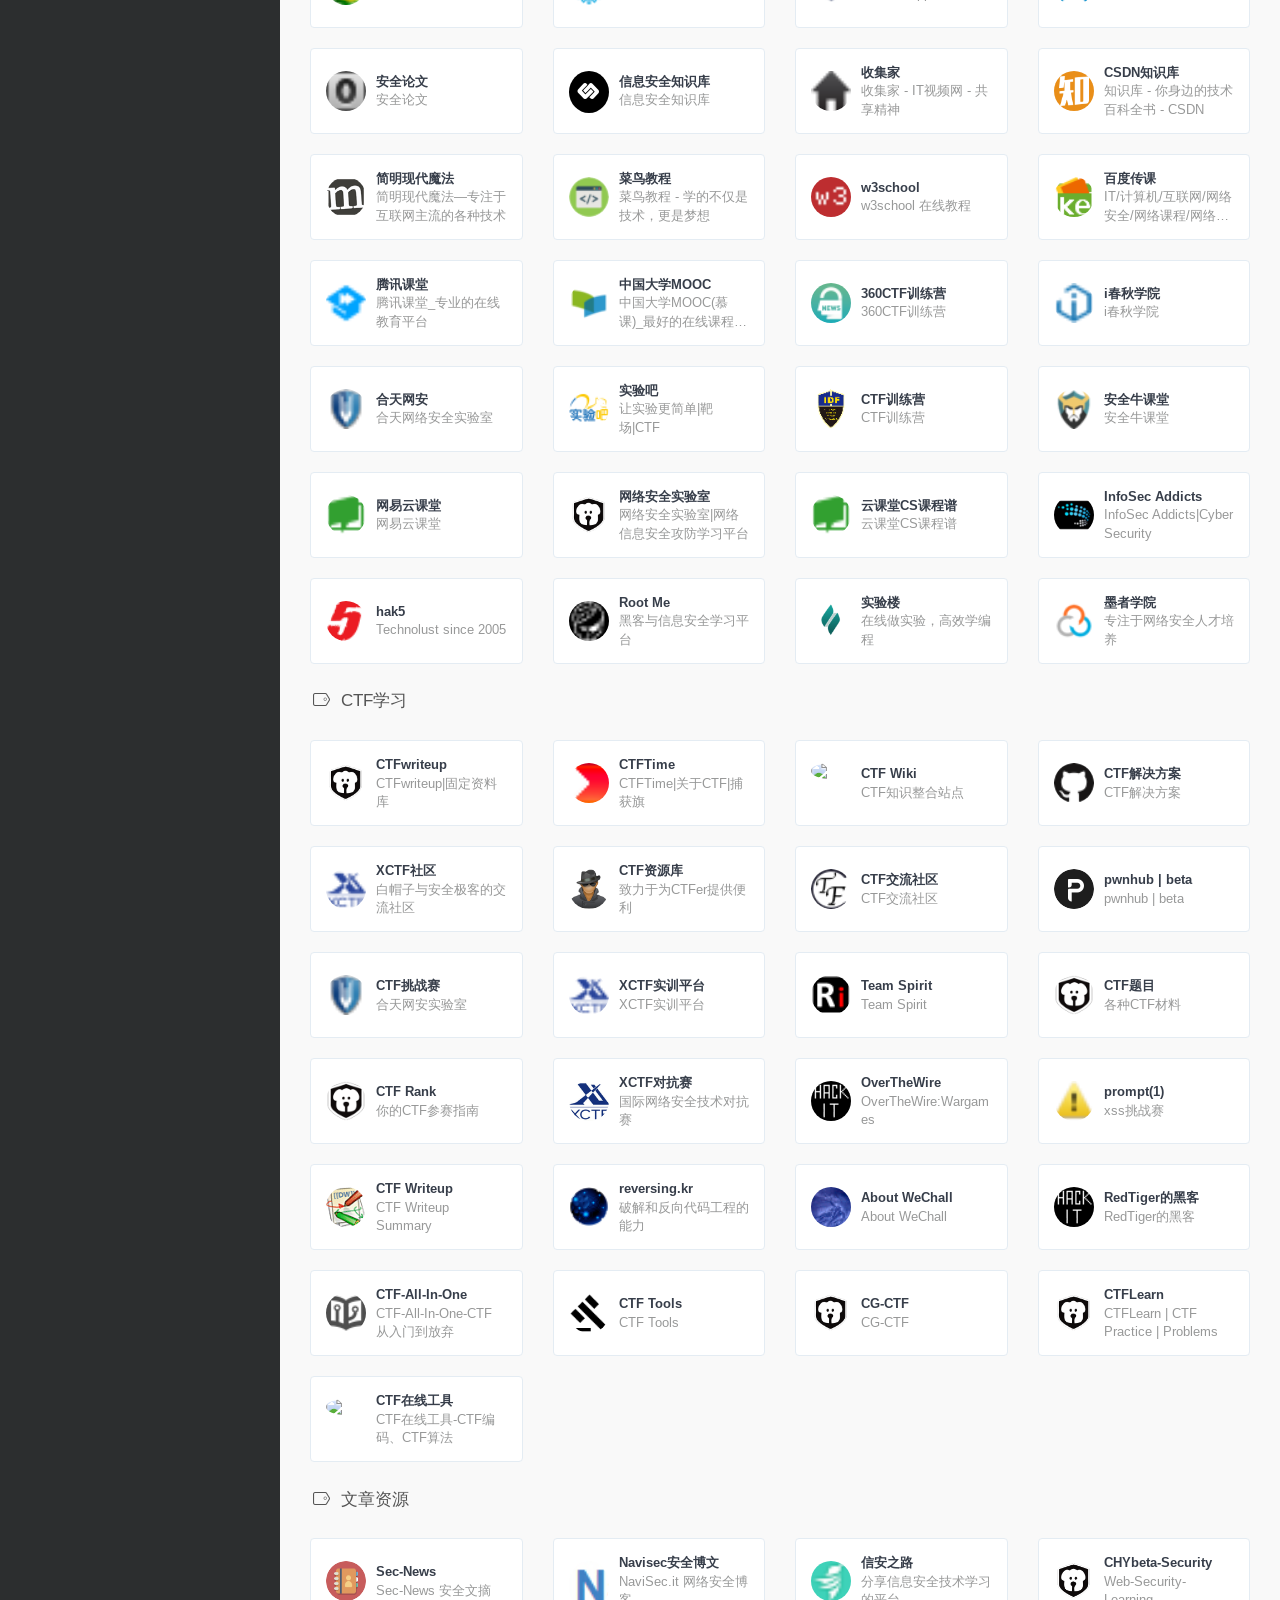
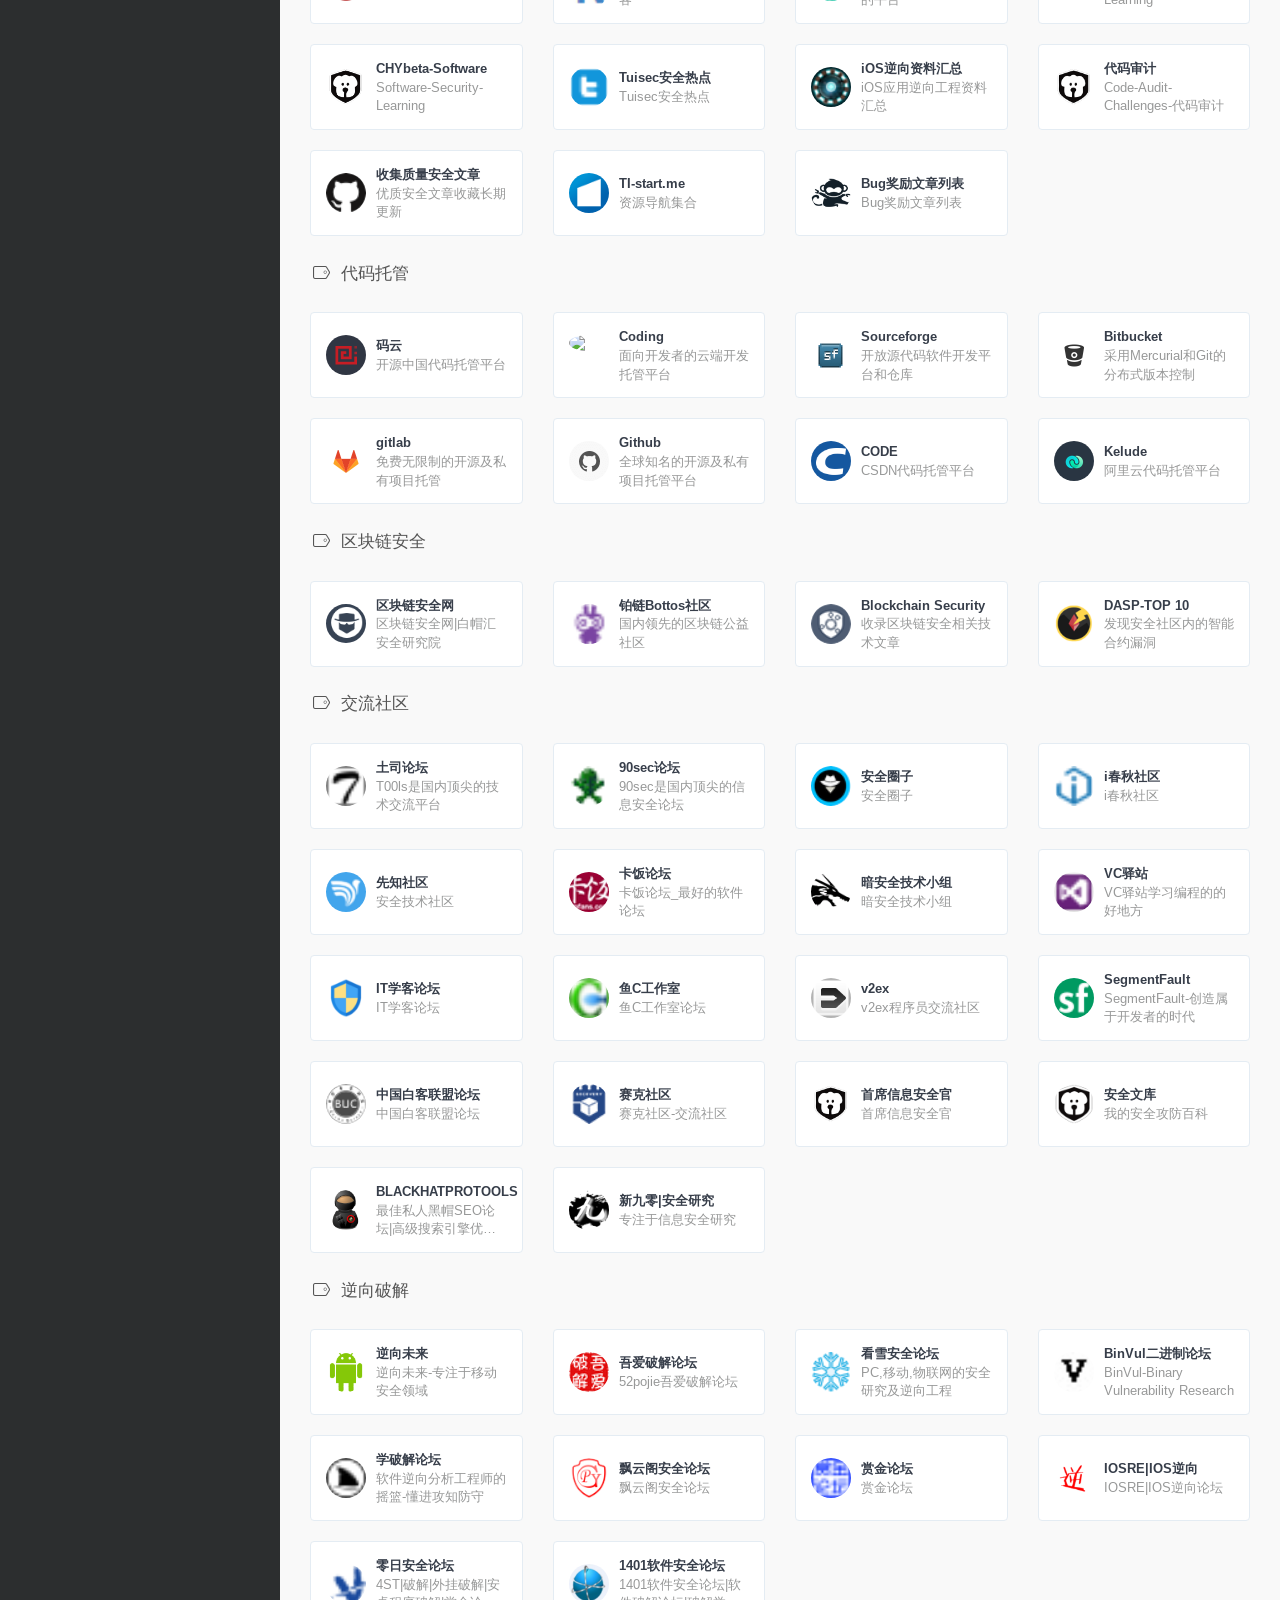
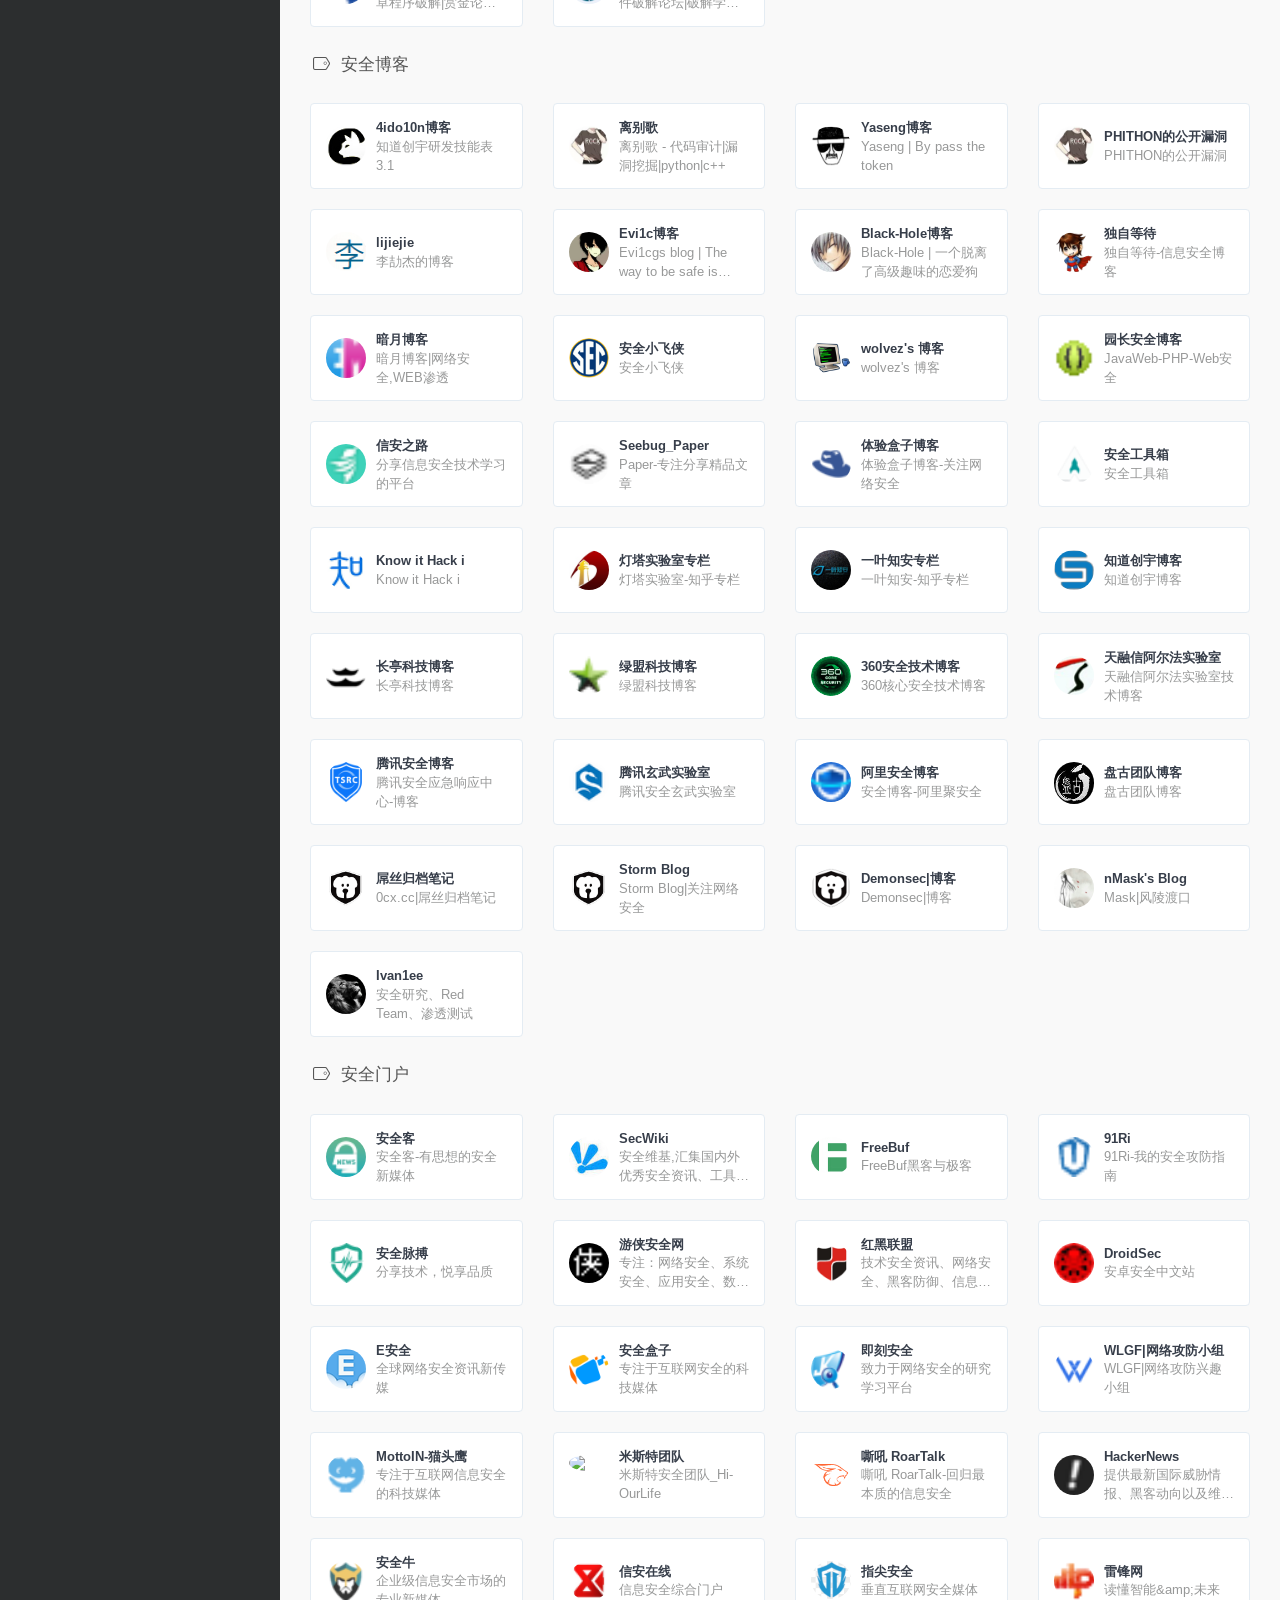
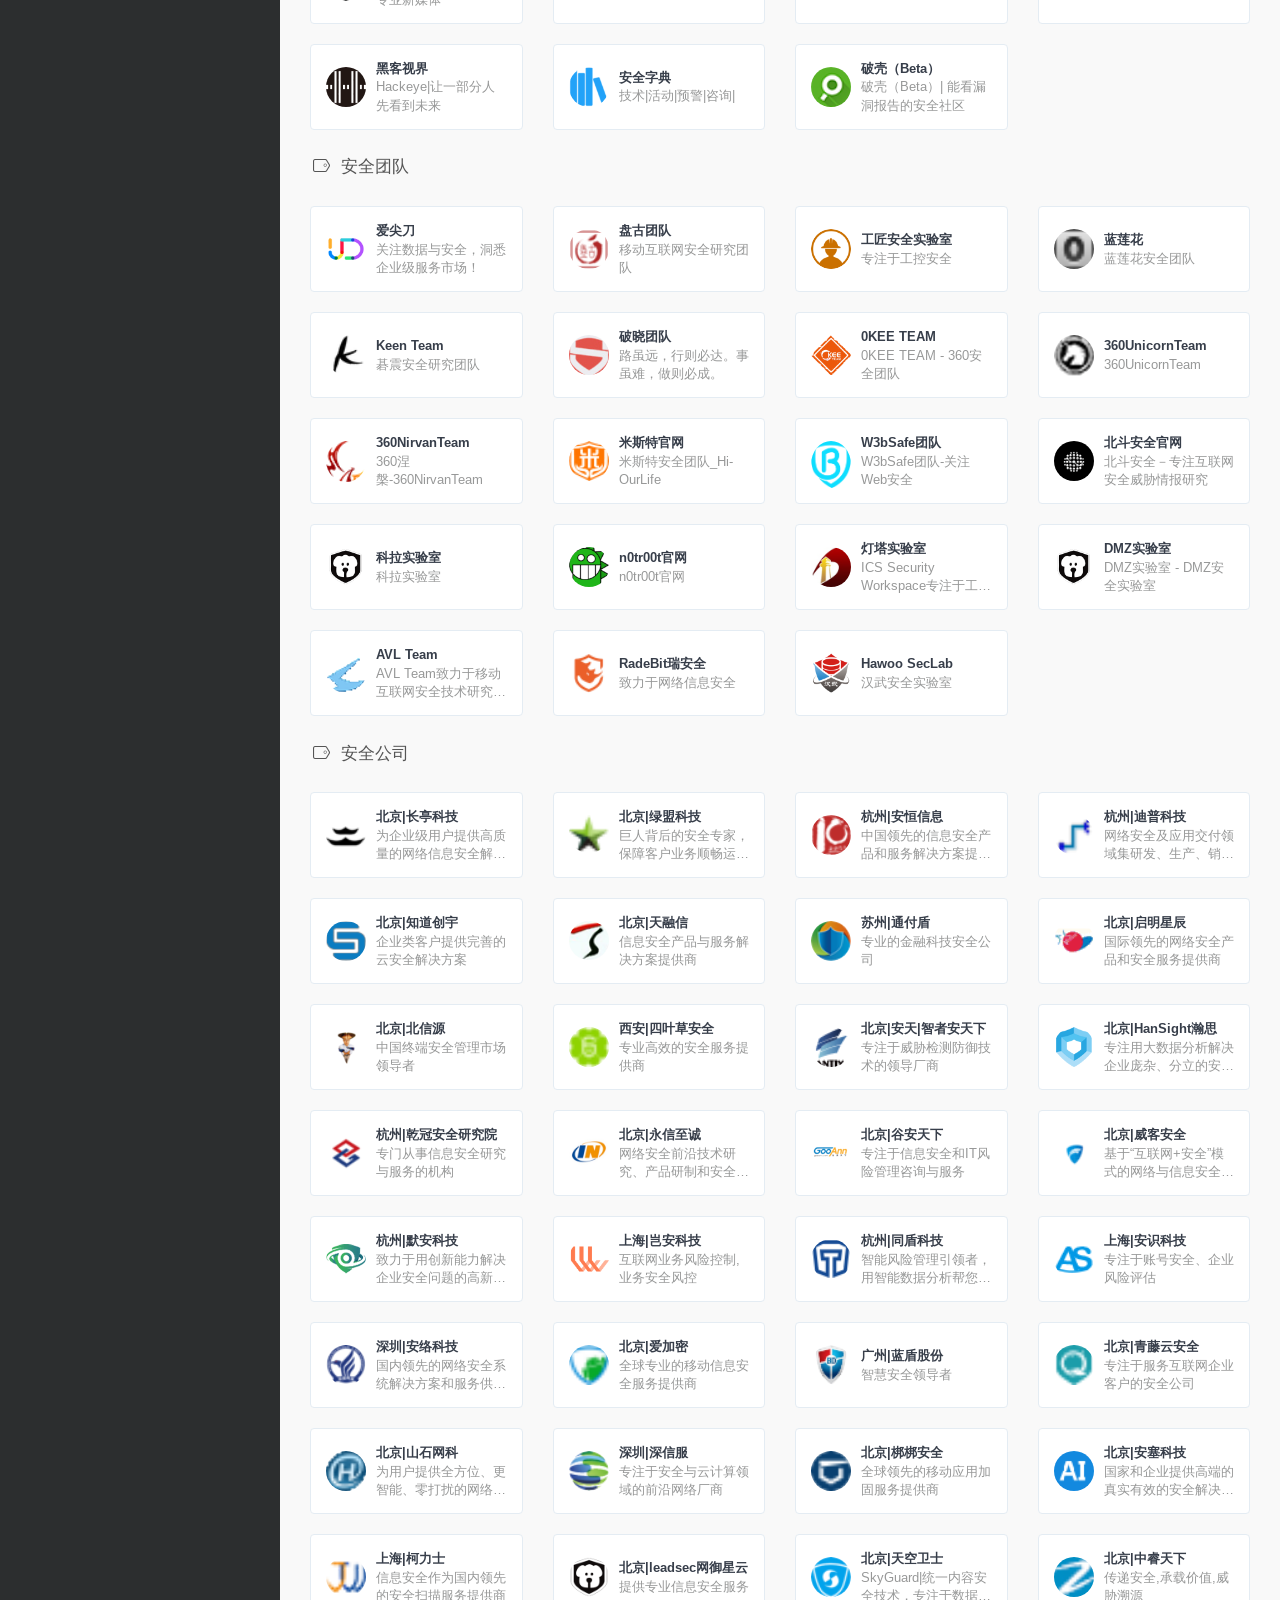
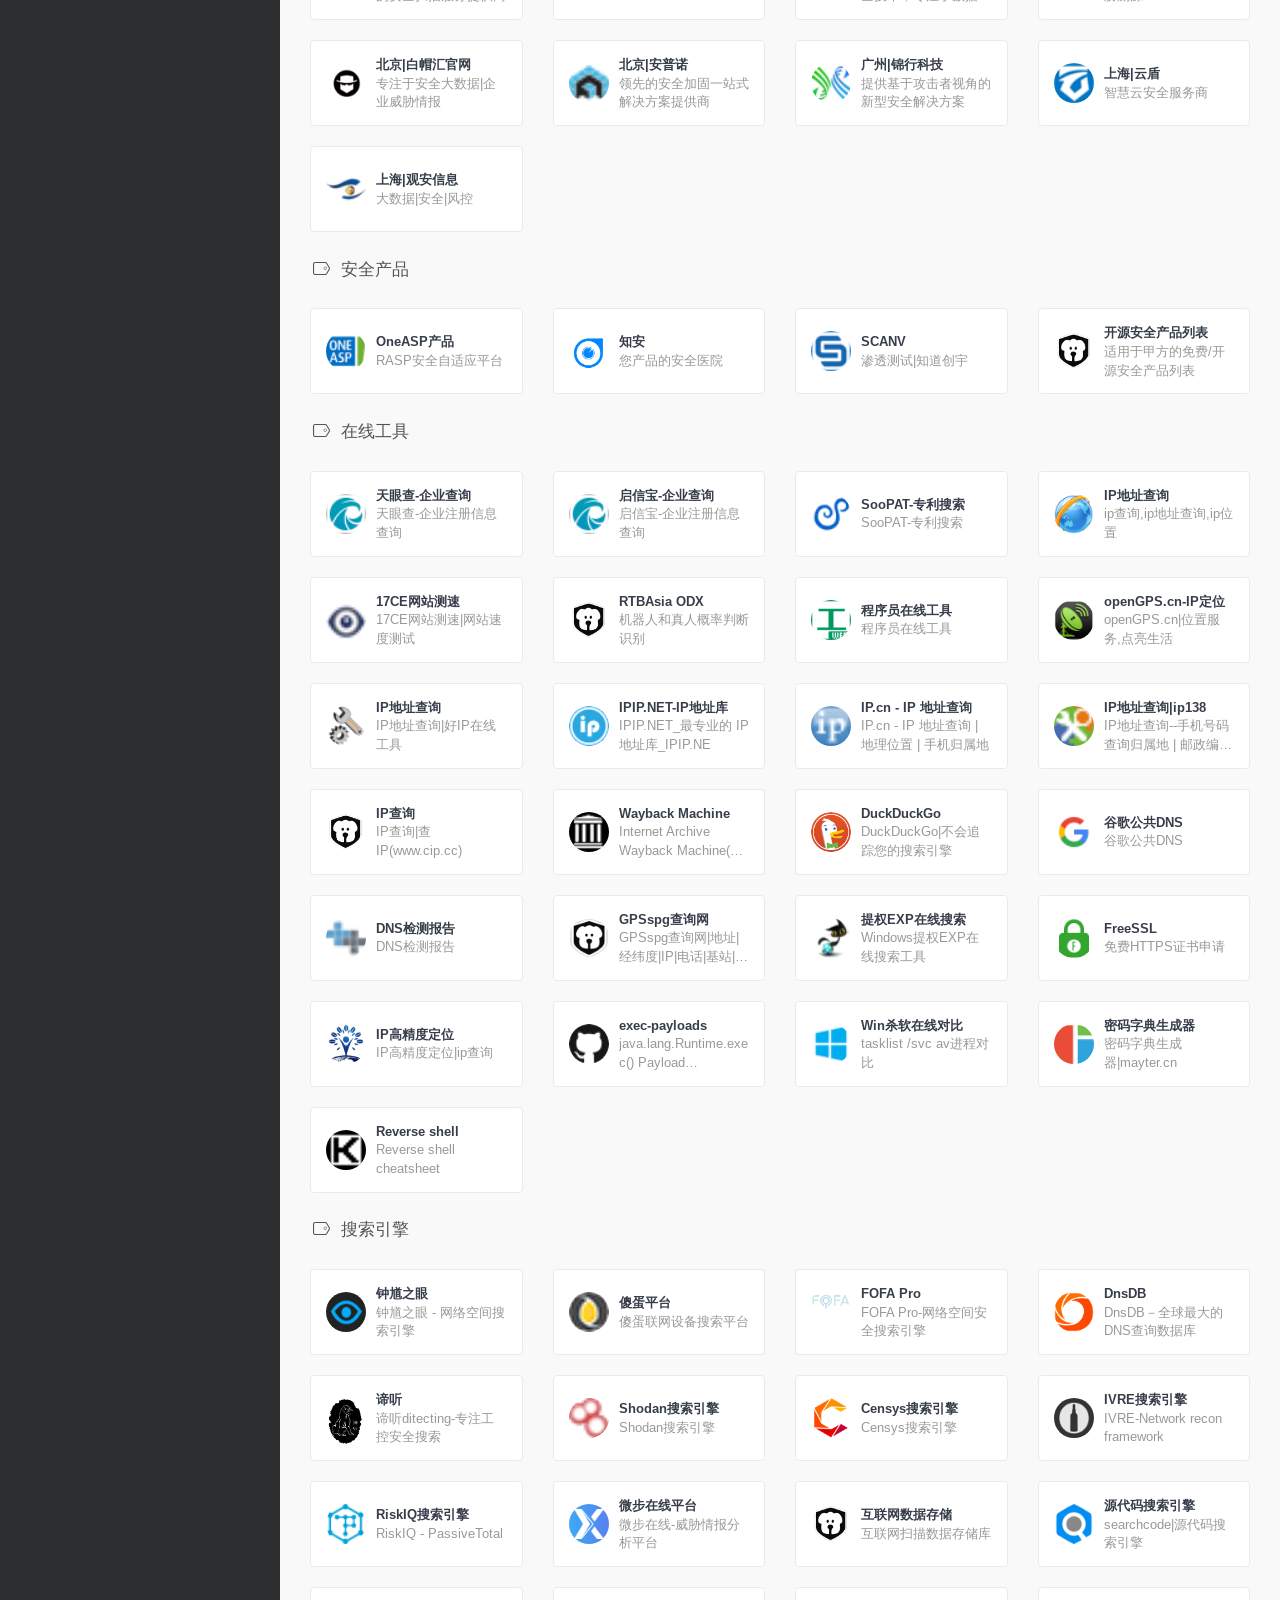
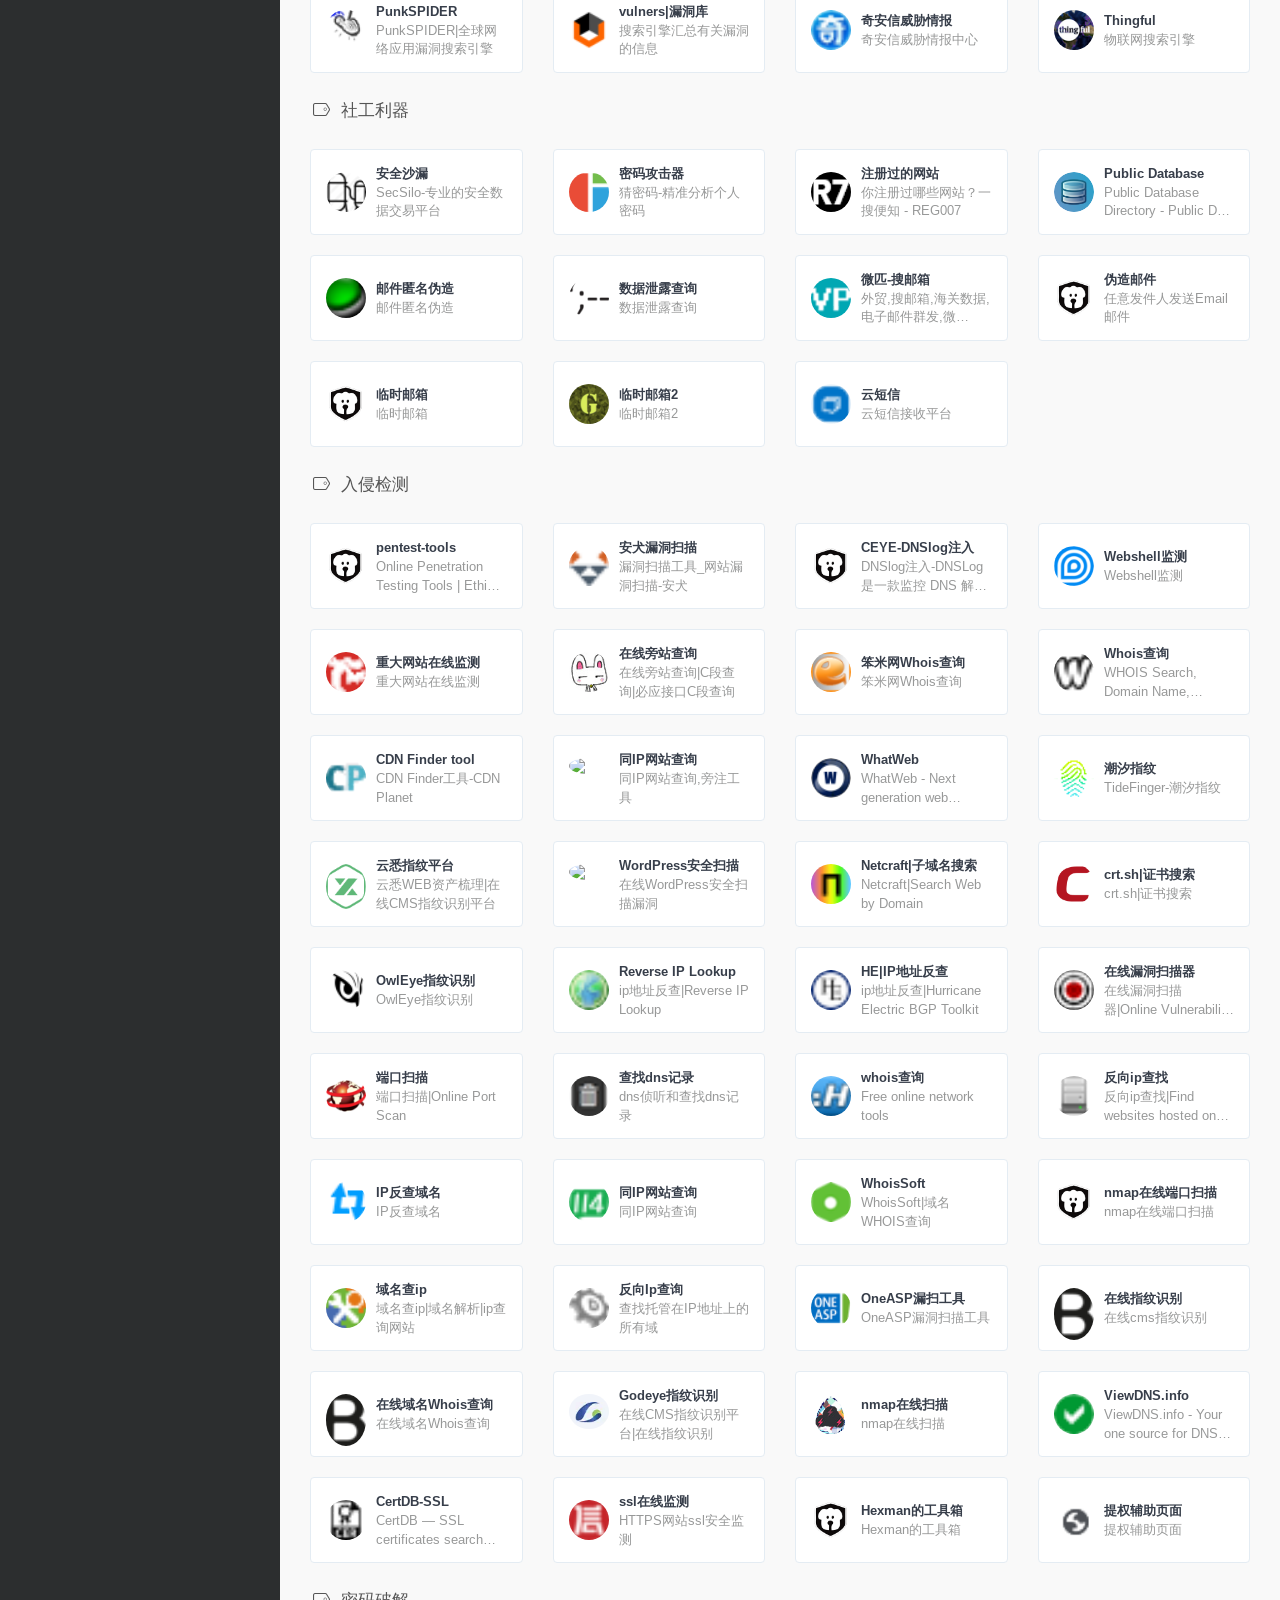
==== commit d7a5b6a7: "Site updated: 2021-07-09 12:17:17" ====
--- a/index.html
+++ b/index.html
@@ -11205,7 +11205,7 @@
     <p>
       
       &copy; 2021
-      <a href="javascript:void(0);"><strong>hirak0</strong></a> | Design by <a href="http://viggoz.com" target="_blank"><strong>Viggo</strong></a> | Power by <a href="https://hexo.io/" target="_blank"><strong>Hexo</strong></a> & <a href="https://github.com/HCLonely/hexo-theme-webstack/" target="_blank"><strong>hexo-theme-webstack</strong></a>
+      <a href="javascript:void(0);"><strong>hirak0</strong></a> | Design by <a href="http://viggoz.com" target="_blank"><strong>Viggo</strong></a> | Power by <a href="https://hexo.io/" target="_blank"><strong>Hexo</strong></a>
     </p>
     
     <div class="go-up">
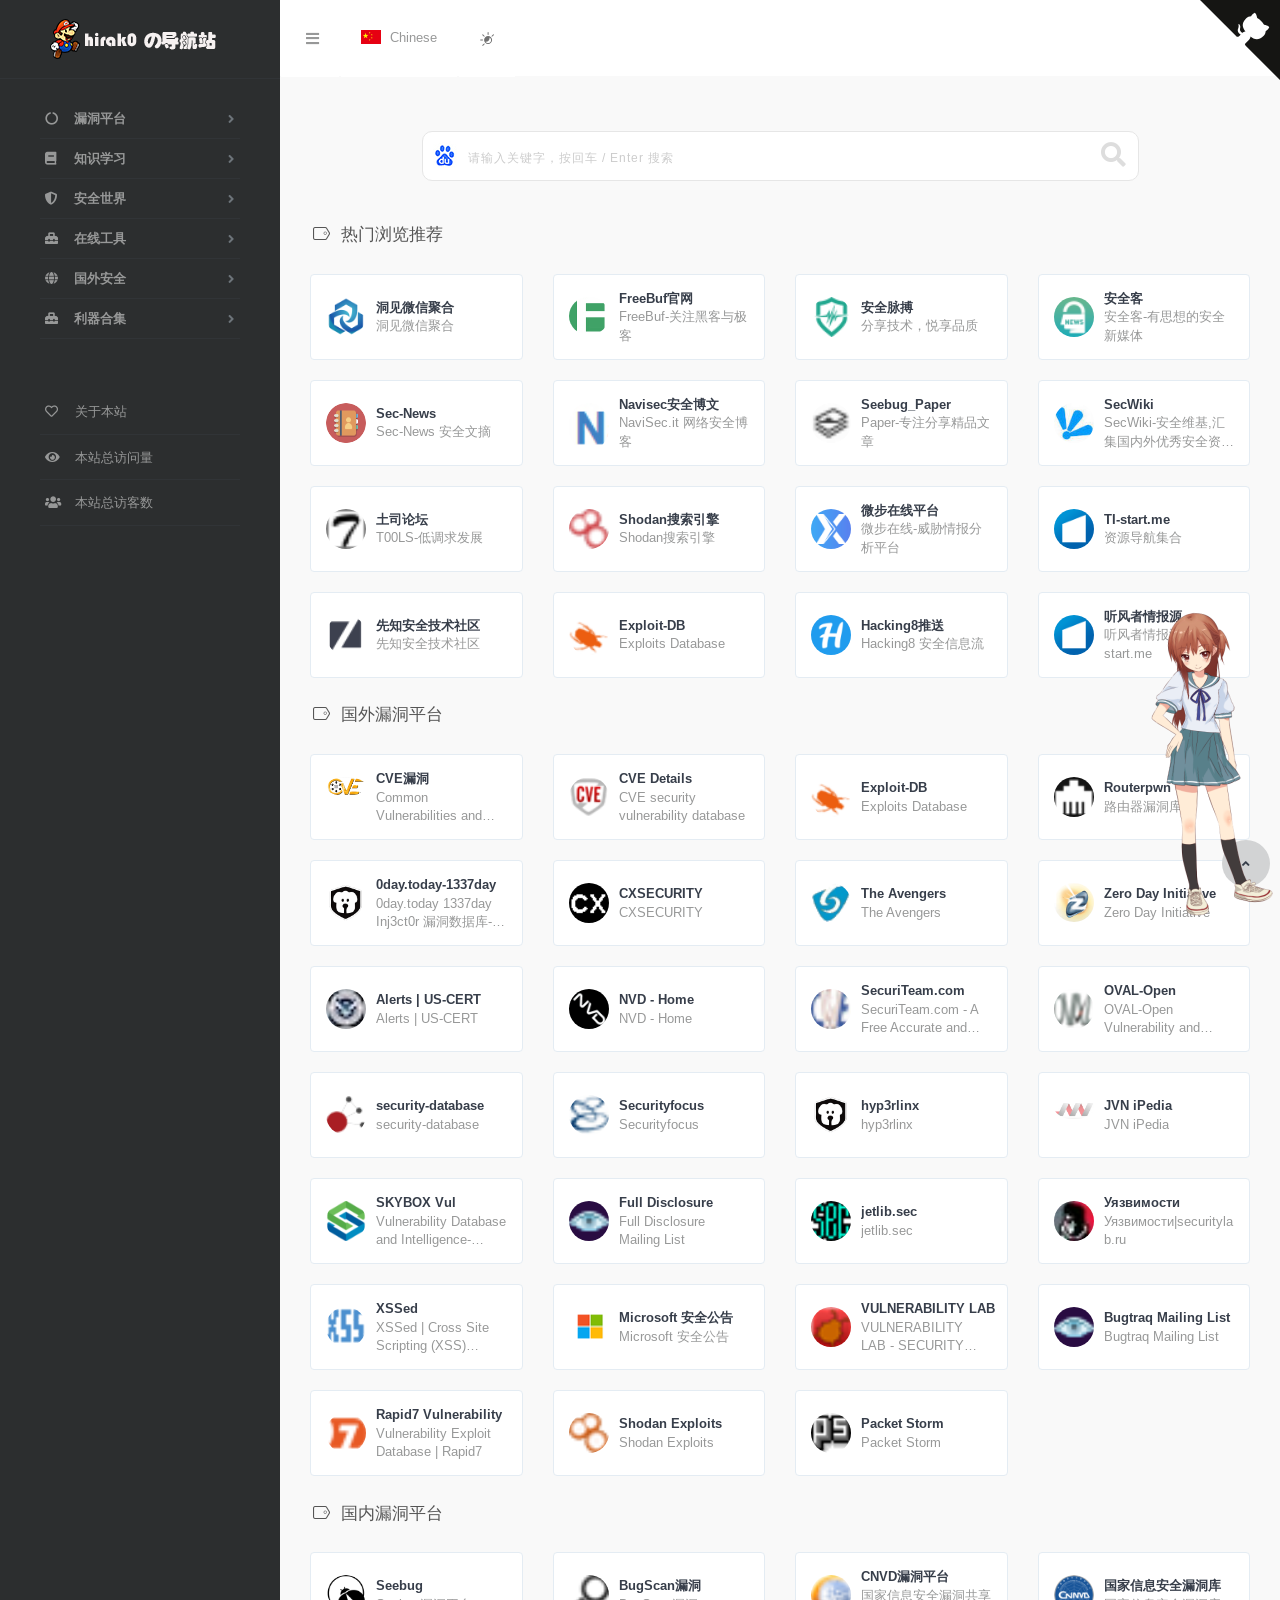
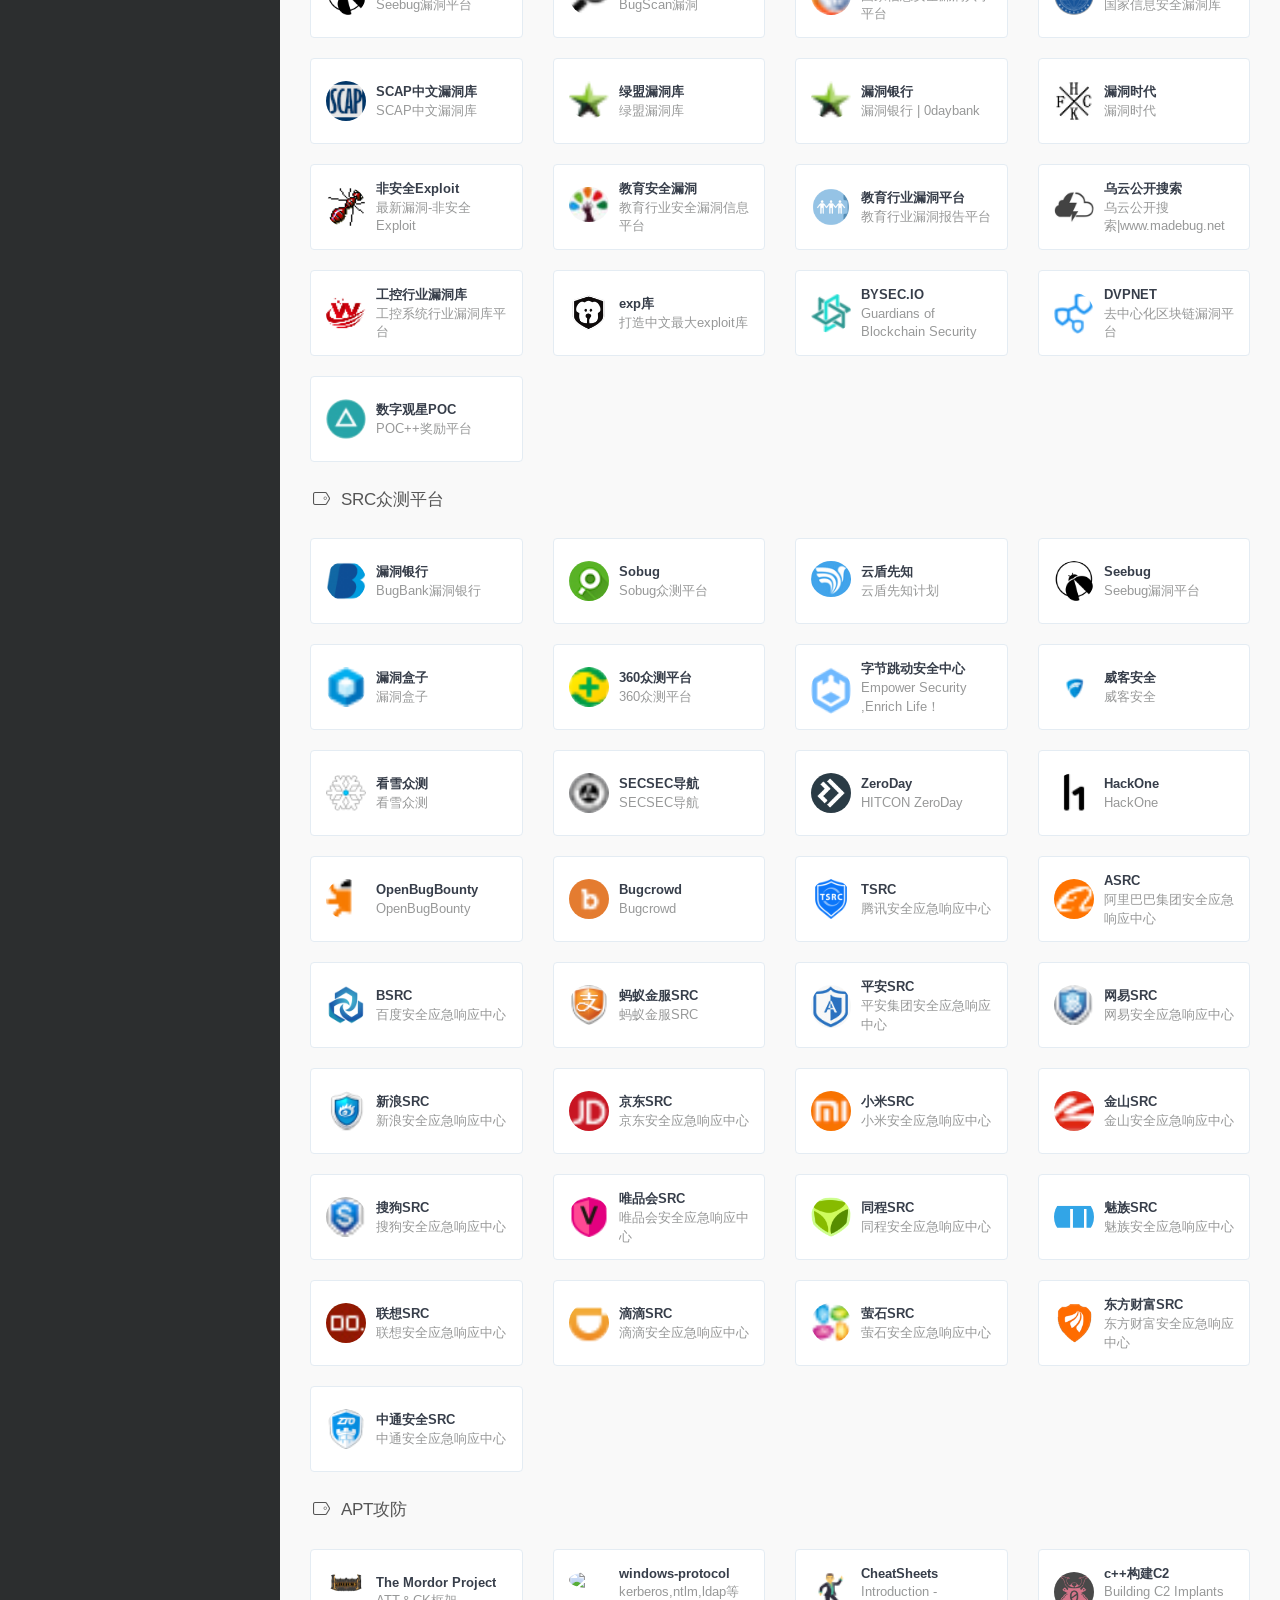
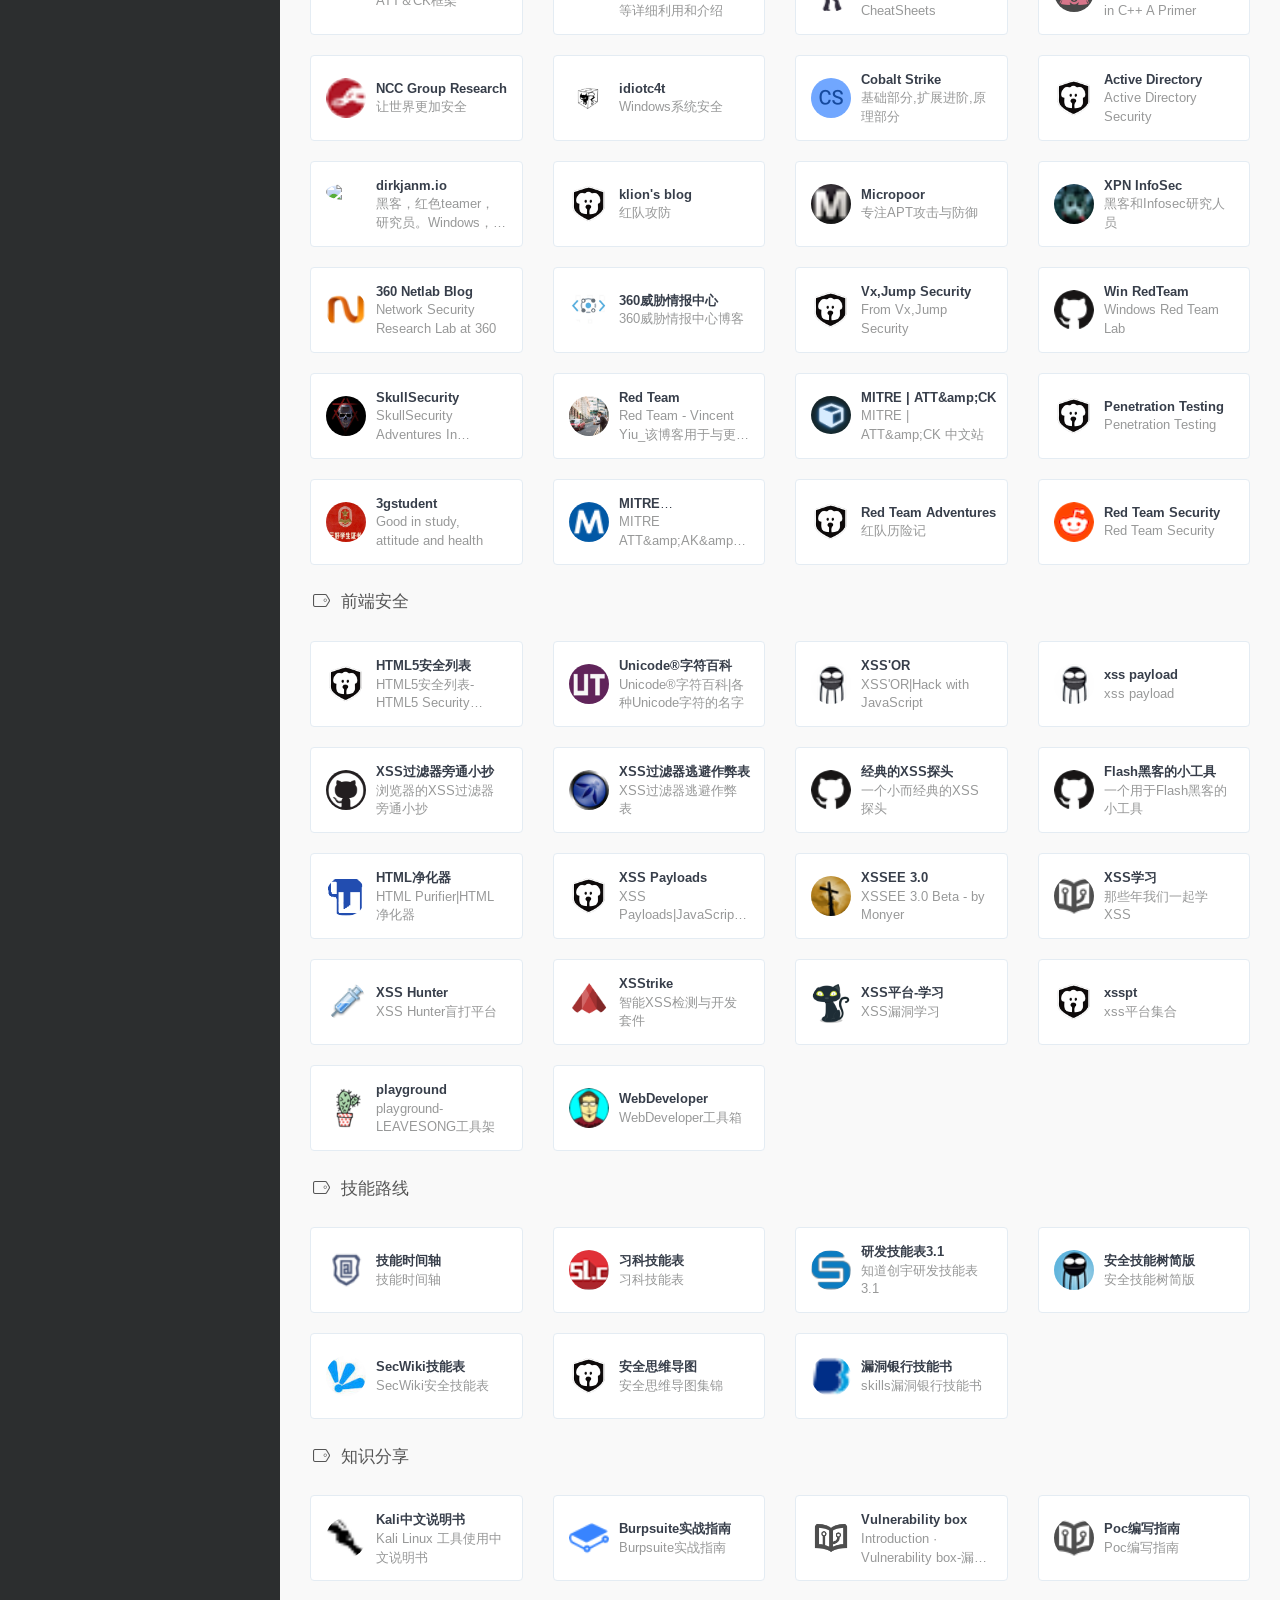
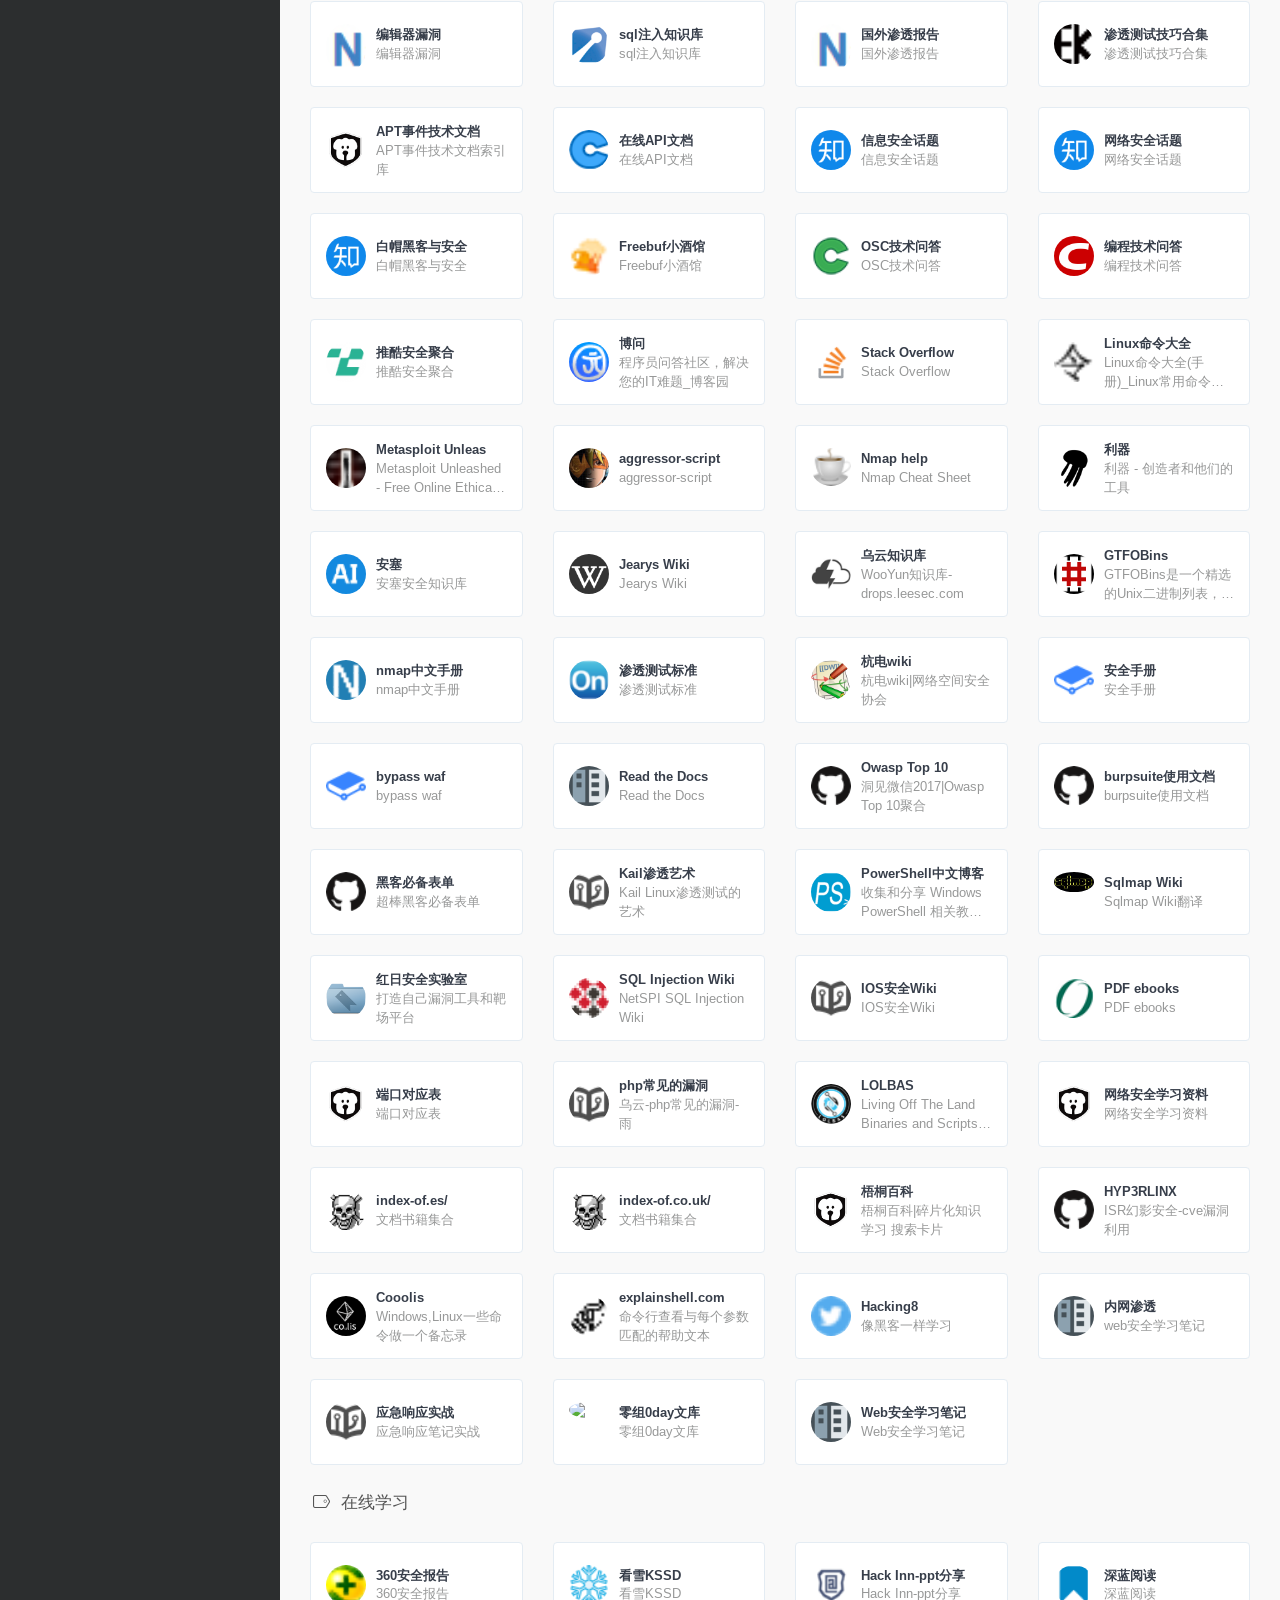
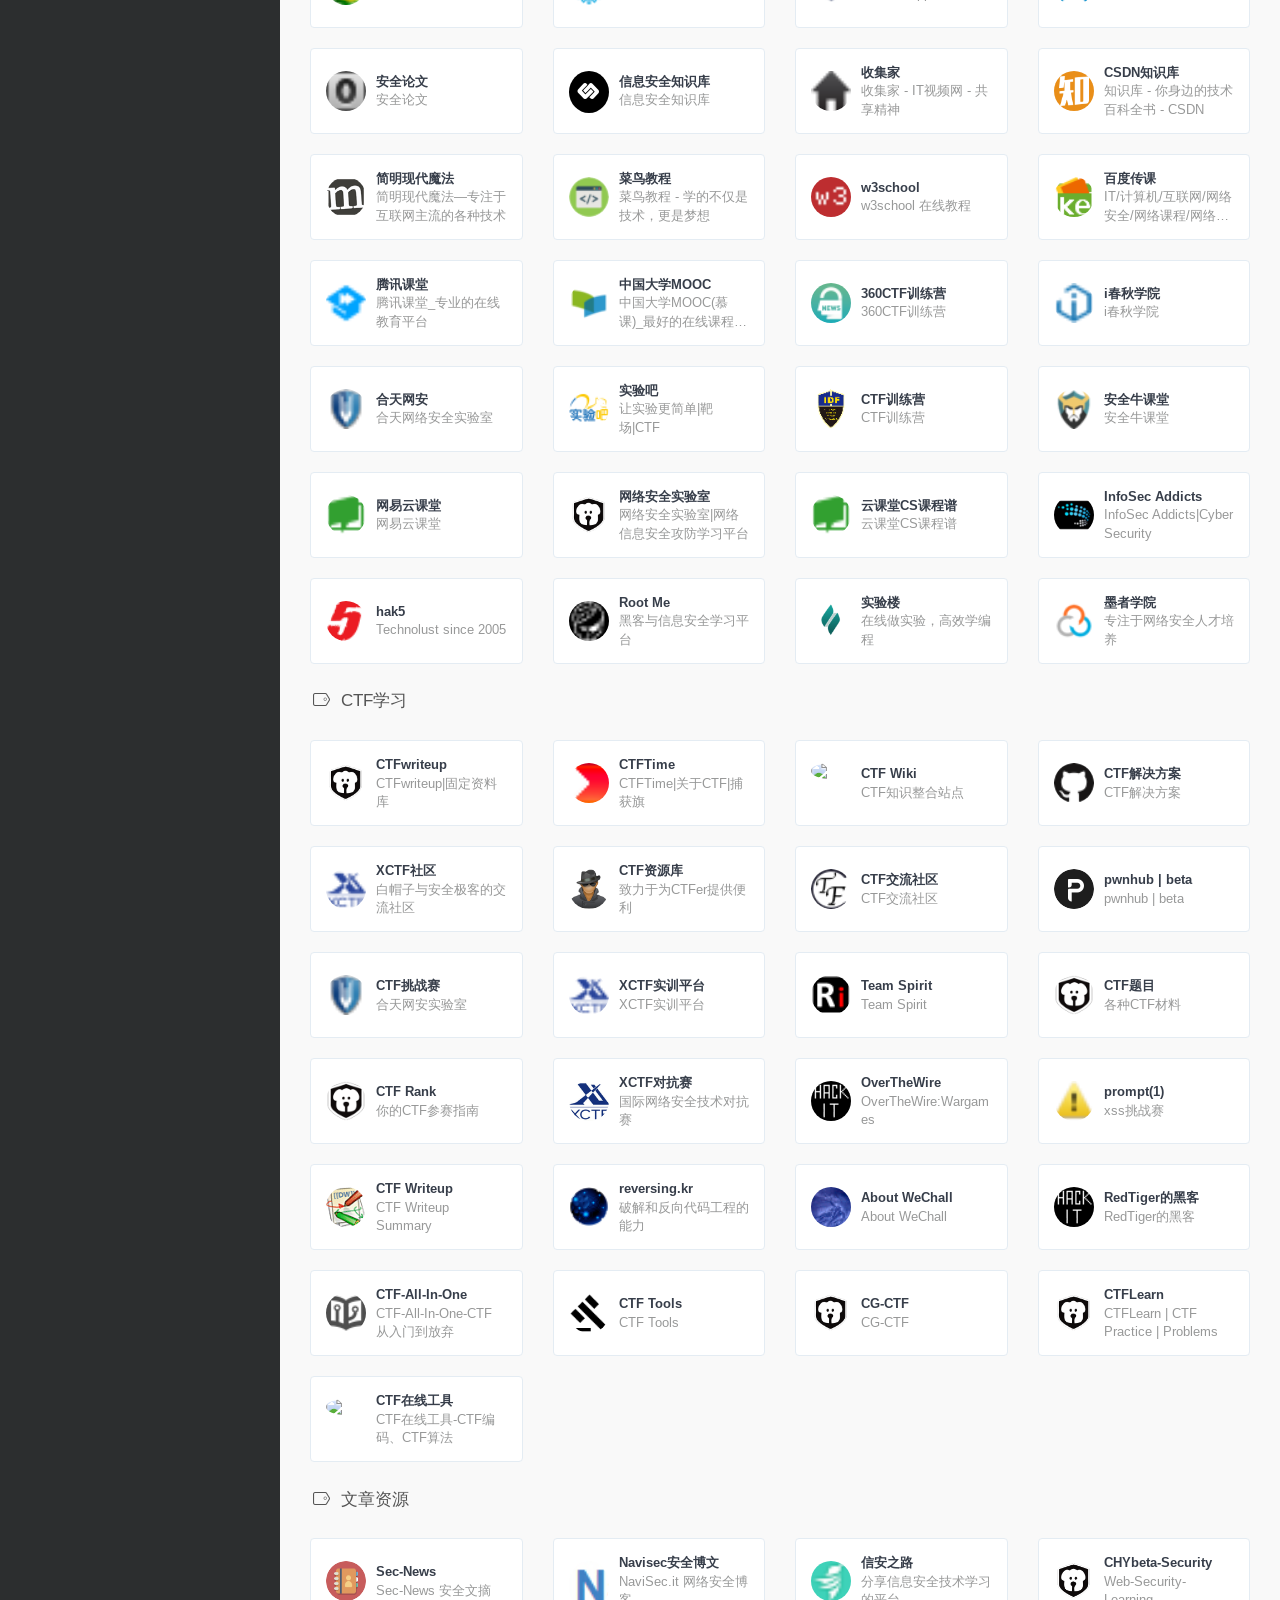
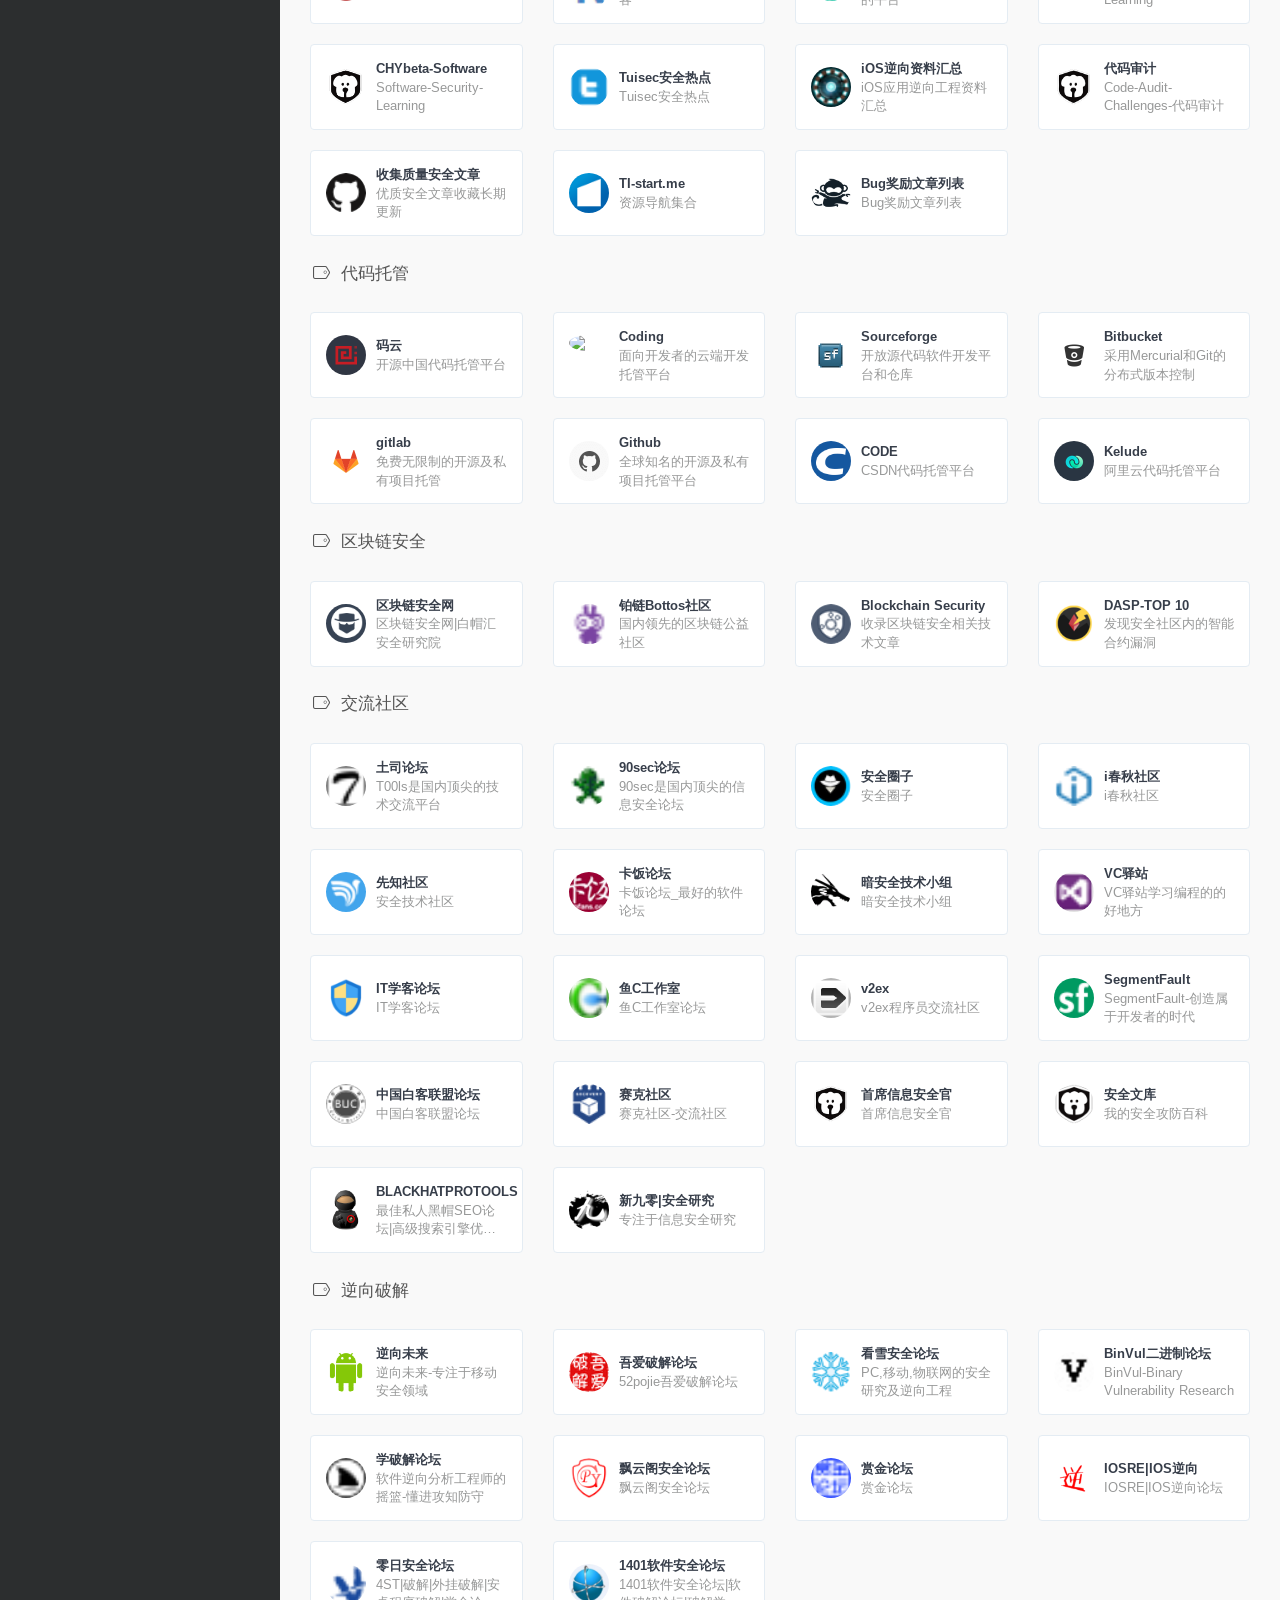
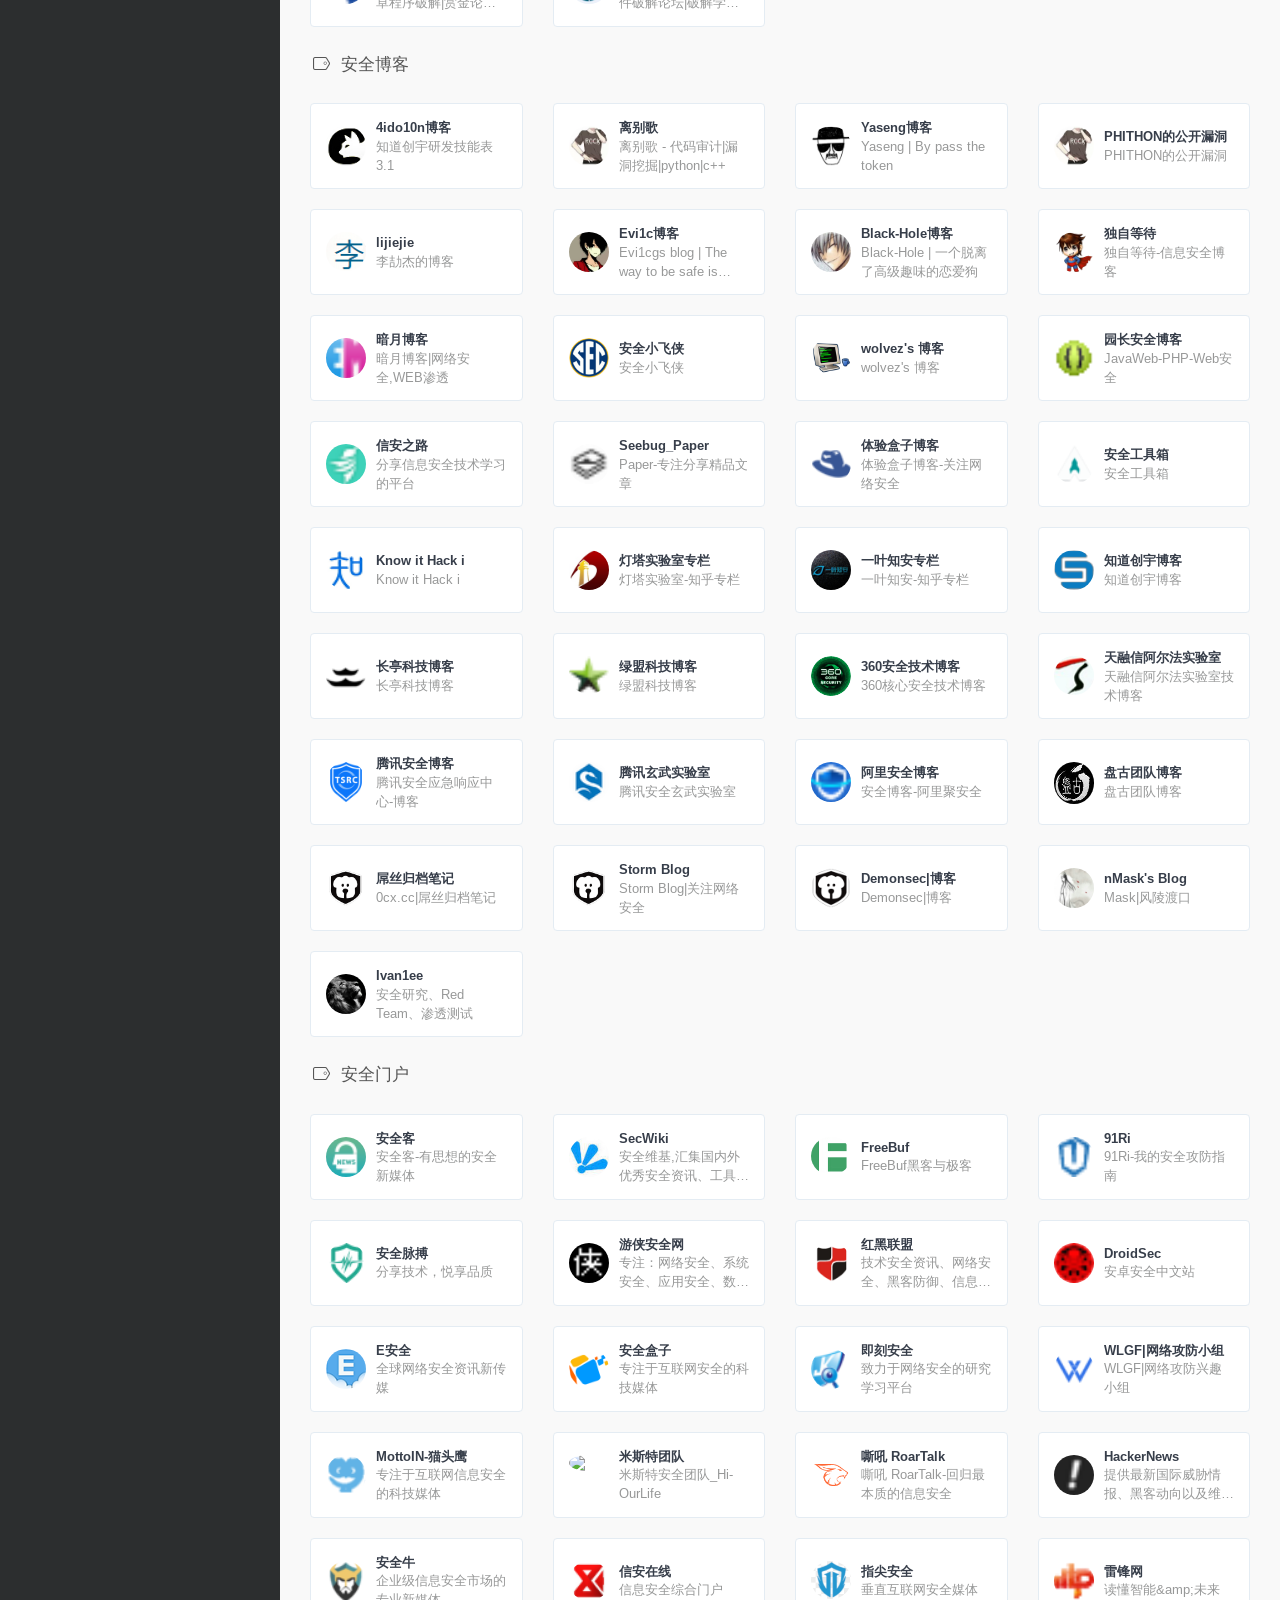
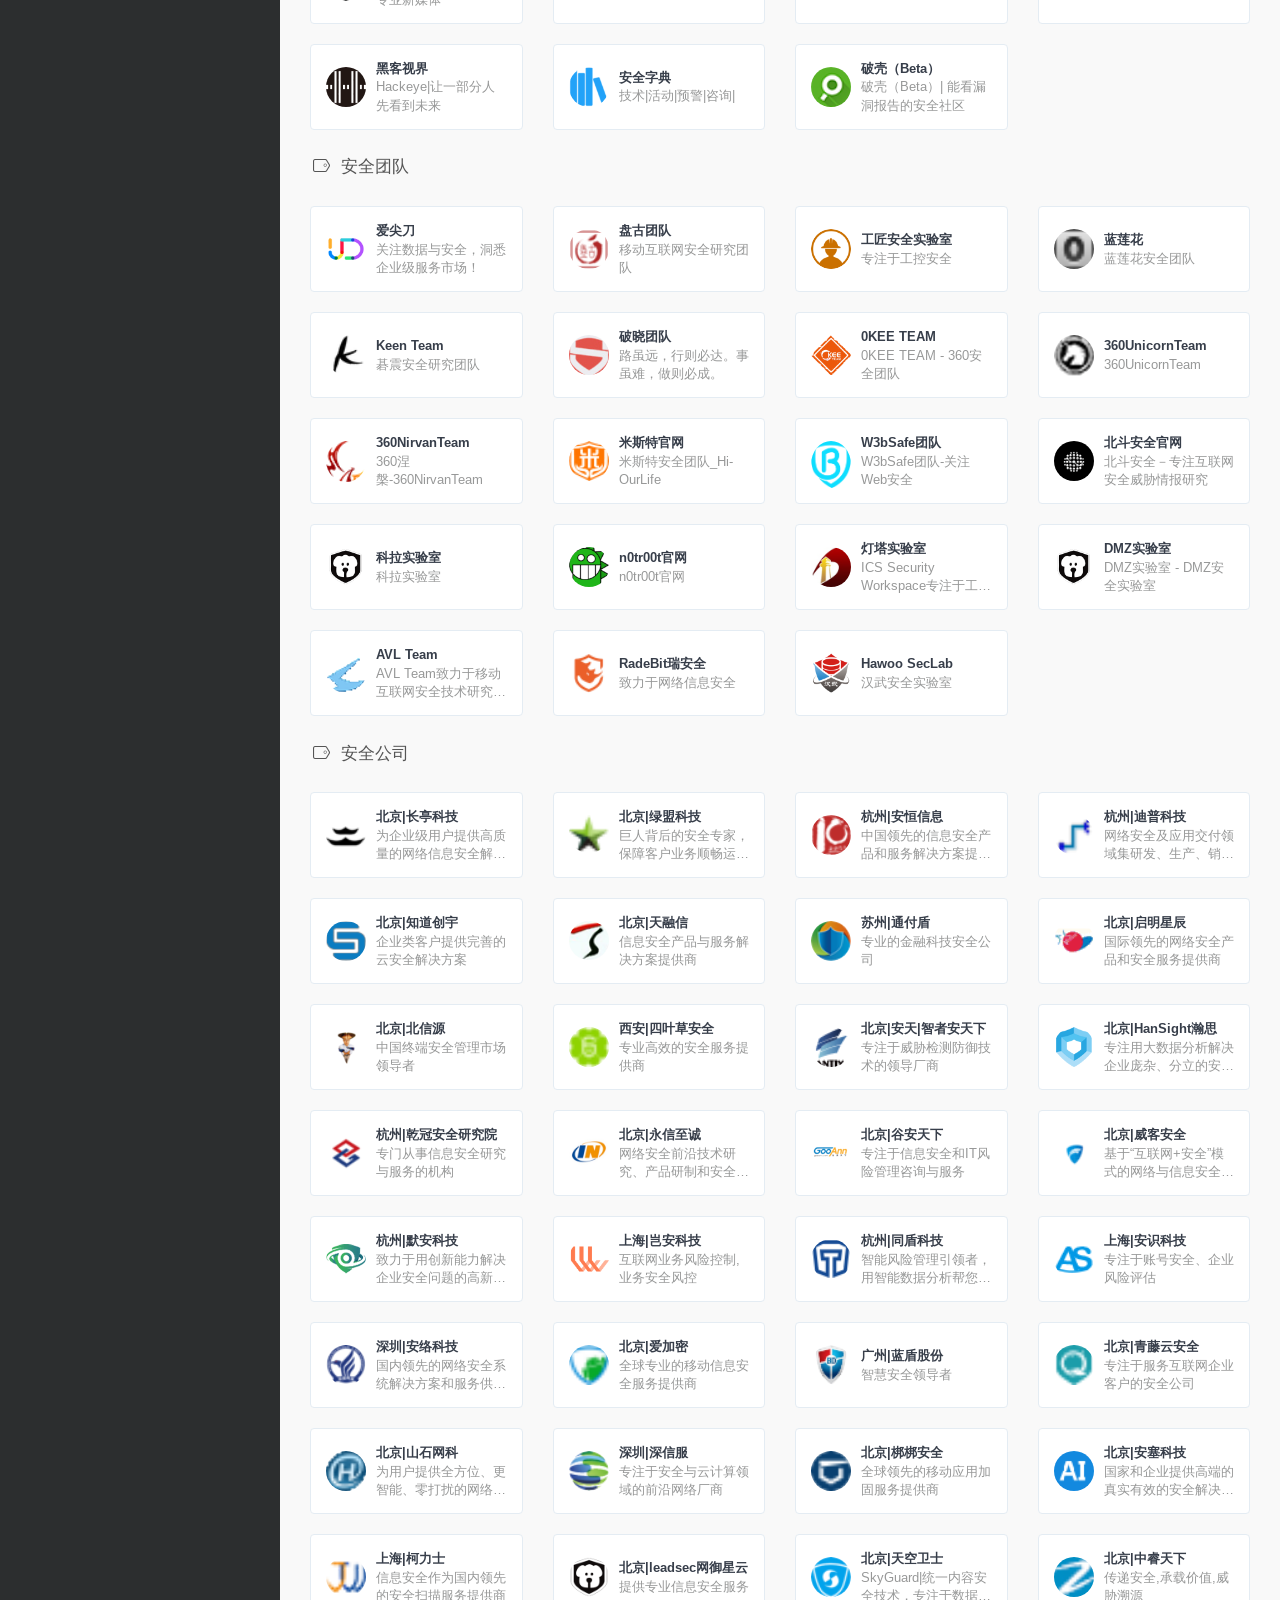
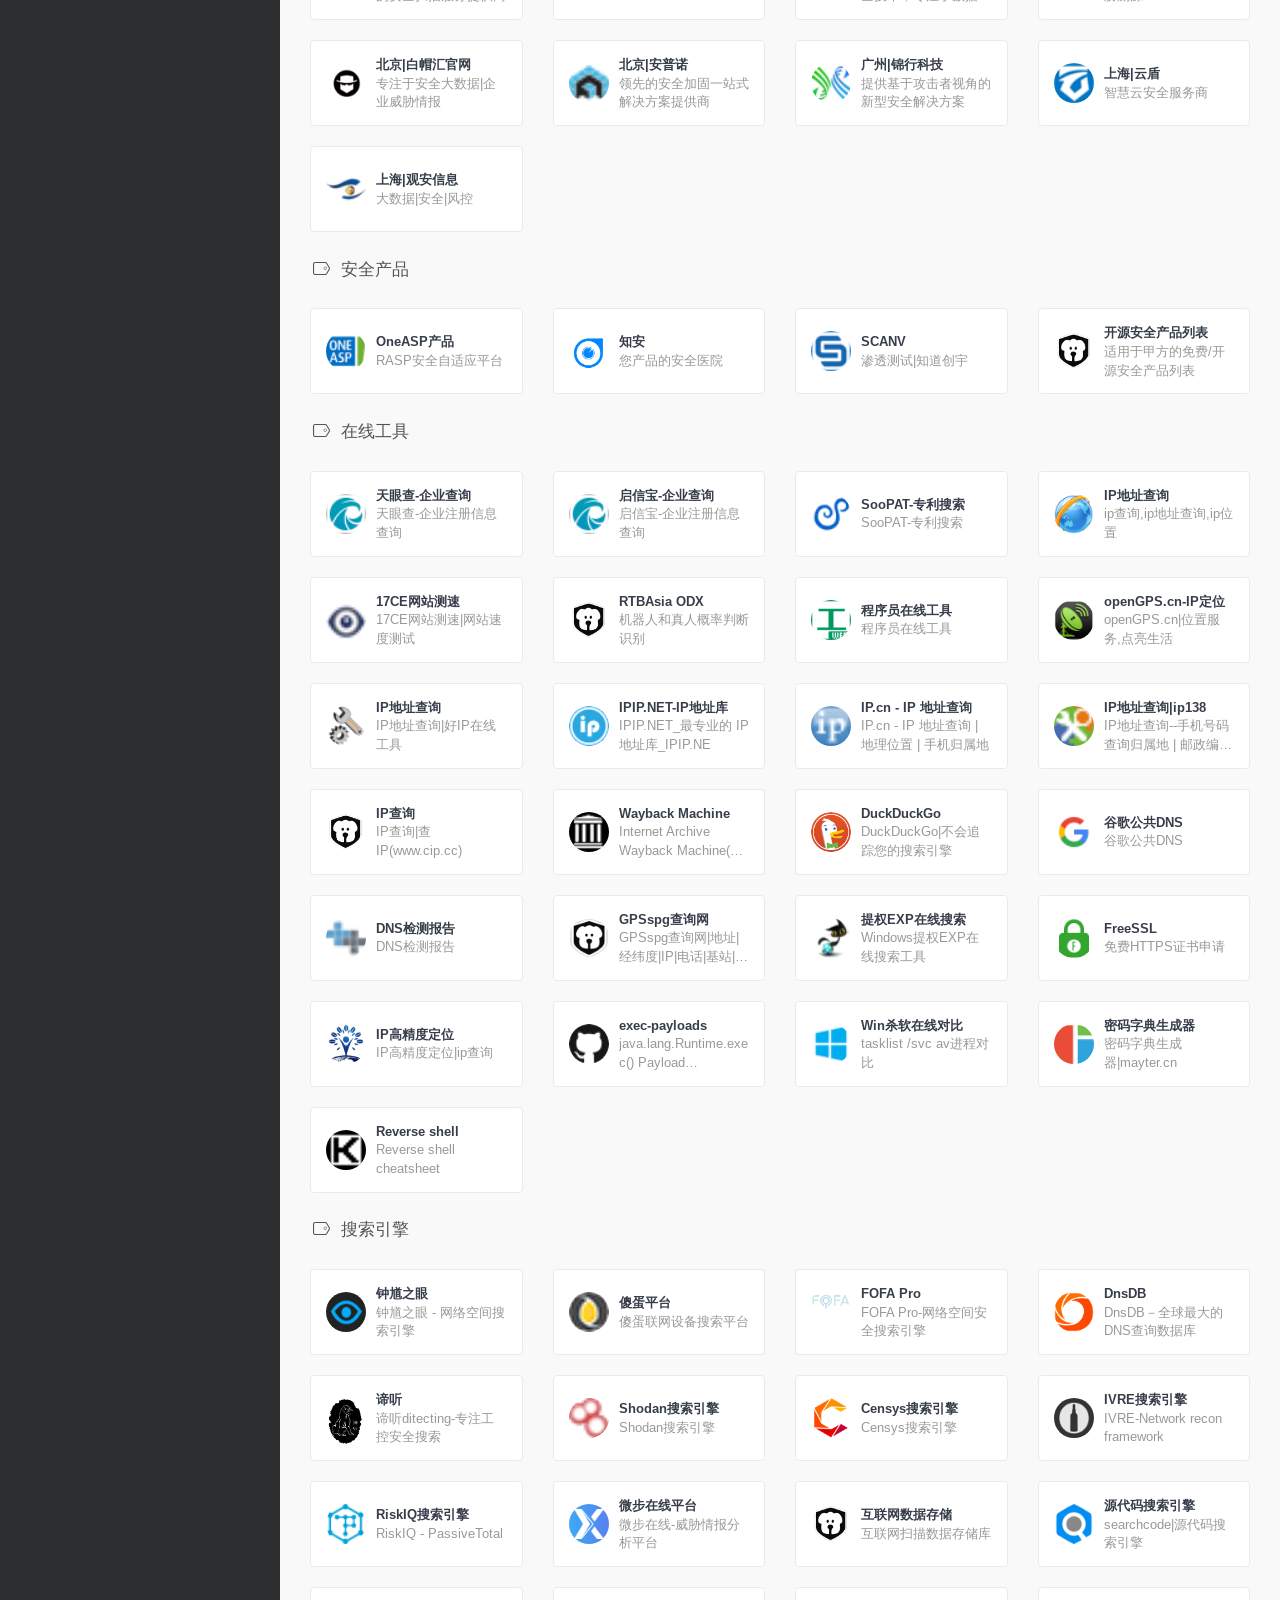
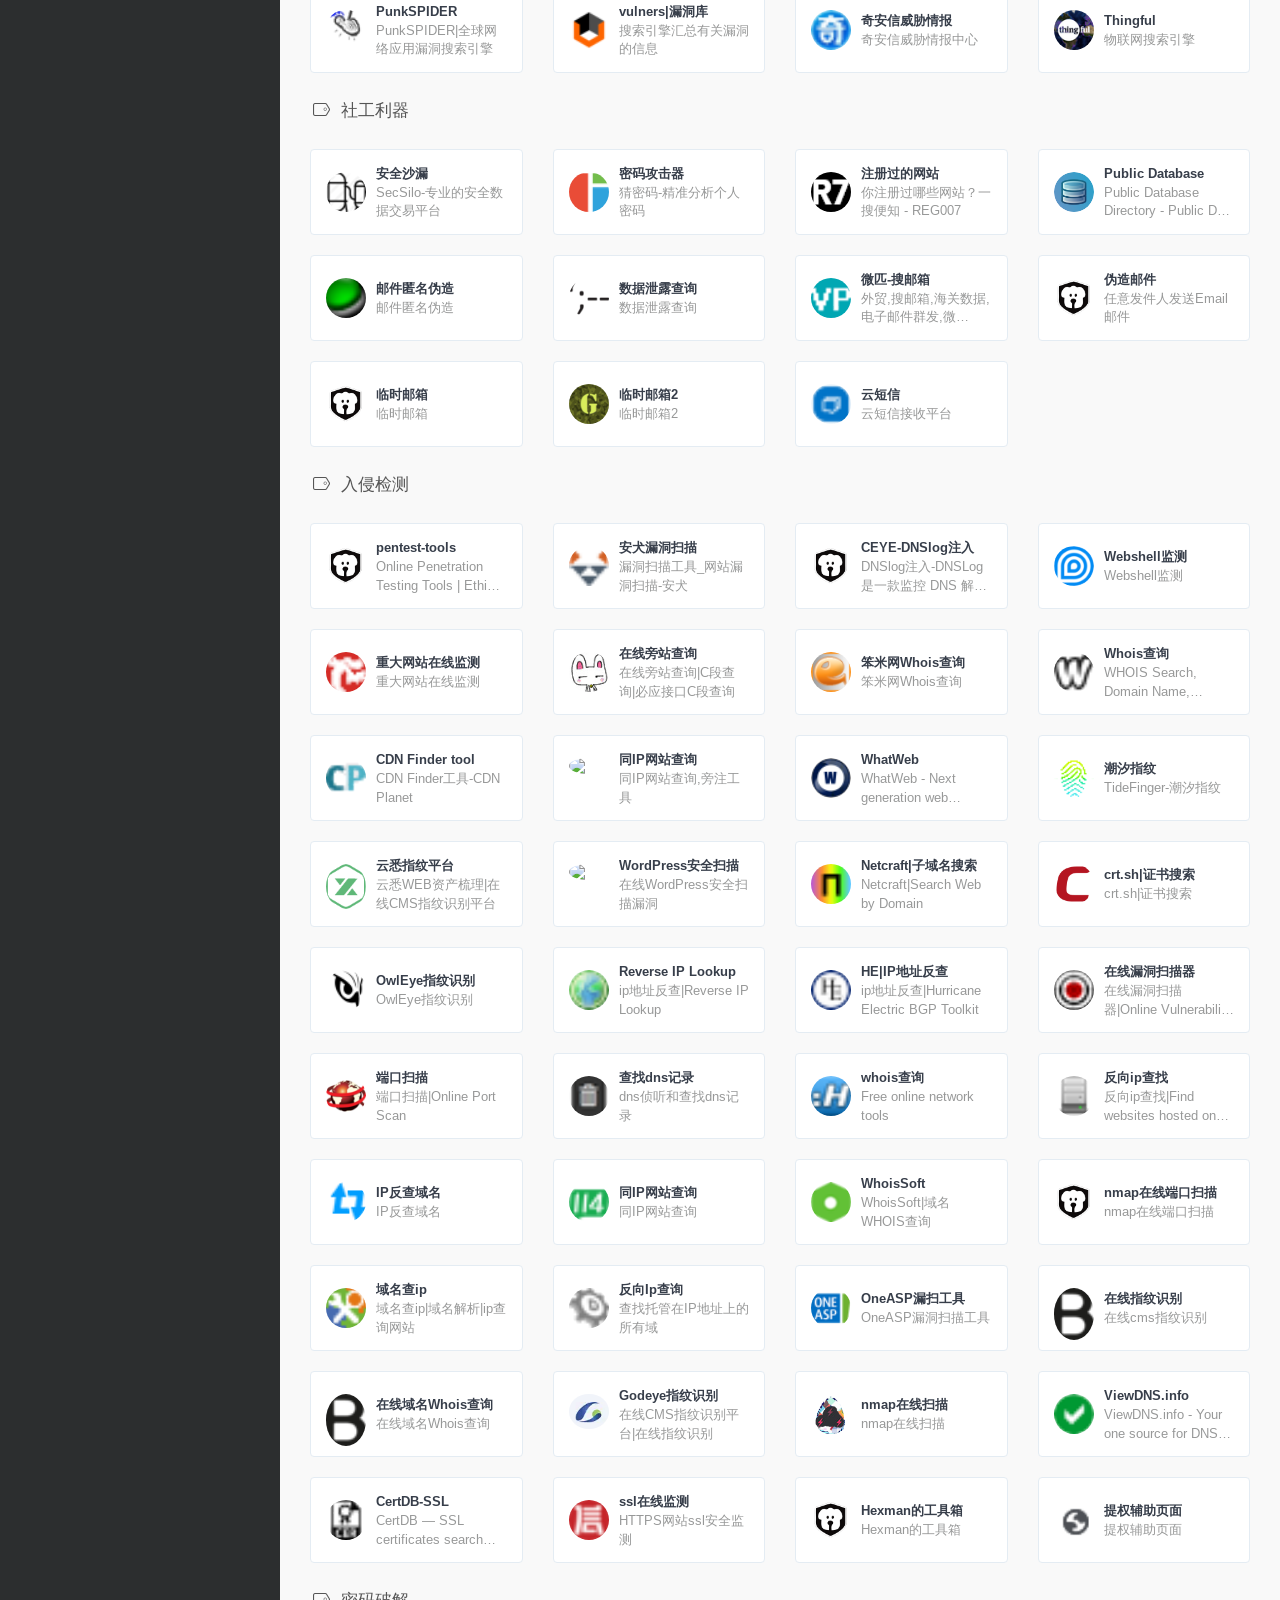
==== commit a4905669: "Site updated: 2021-07-09 12:22:17" ====
--- a/index.html
+++ b/index.html
@@ -11227,7 +11227,7 @@
 <script src="/js/xenon-custom.min.js"></script>
 
 
-<script async src="https://busuanzi.ibruce.info/busuanzi/2.3/busuanzi.pure.mini.js"></script>
+<script async src="/js/busuanzi.pure.mini.js"></script>
 
 
 
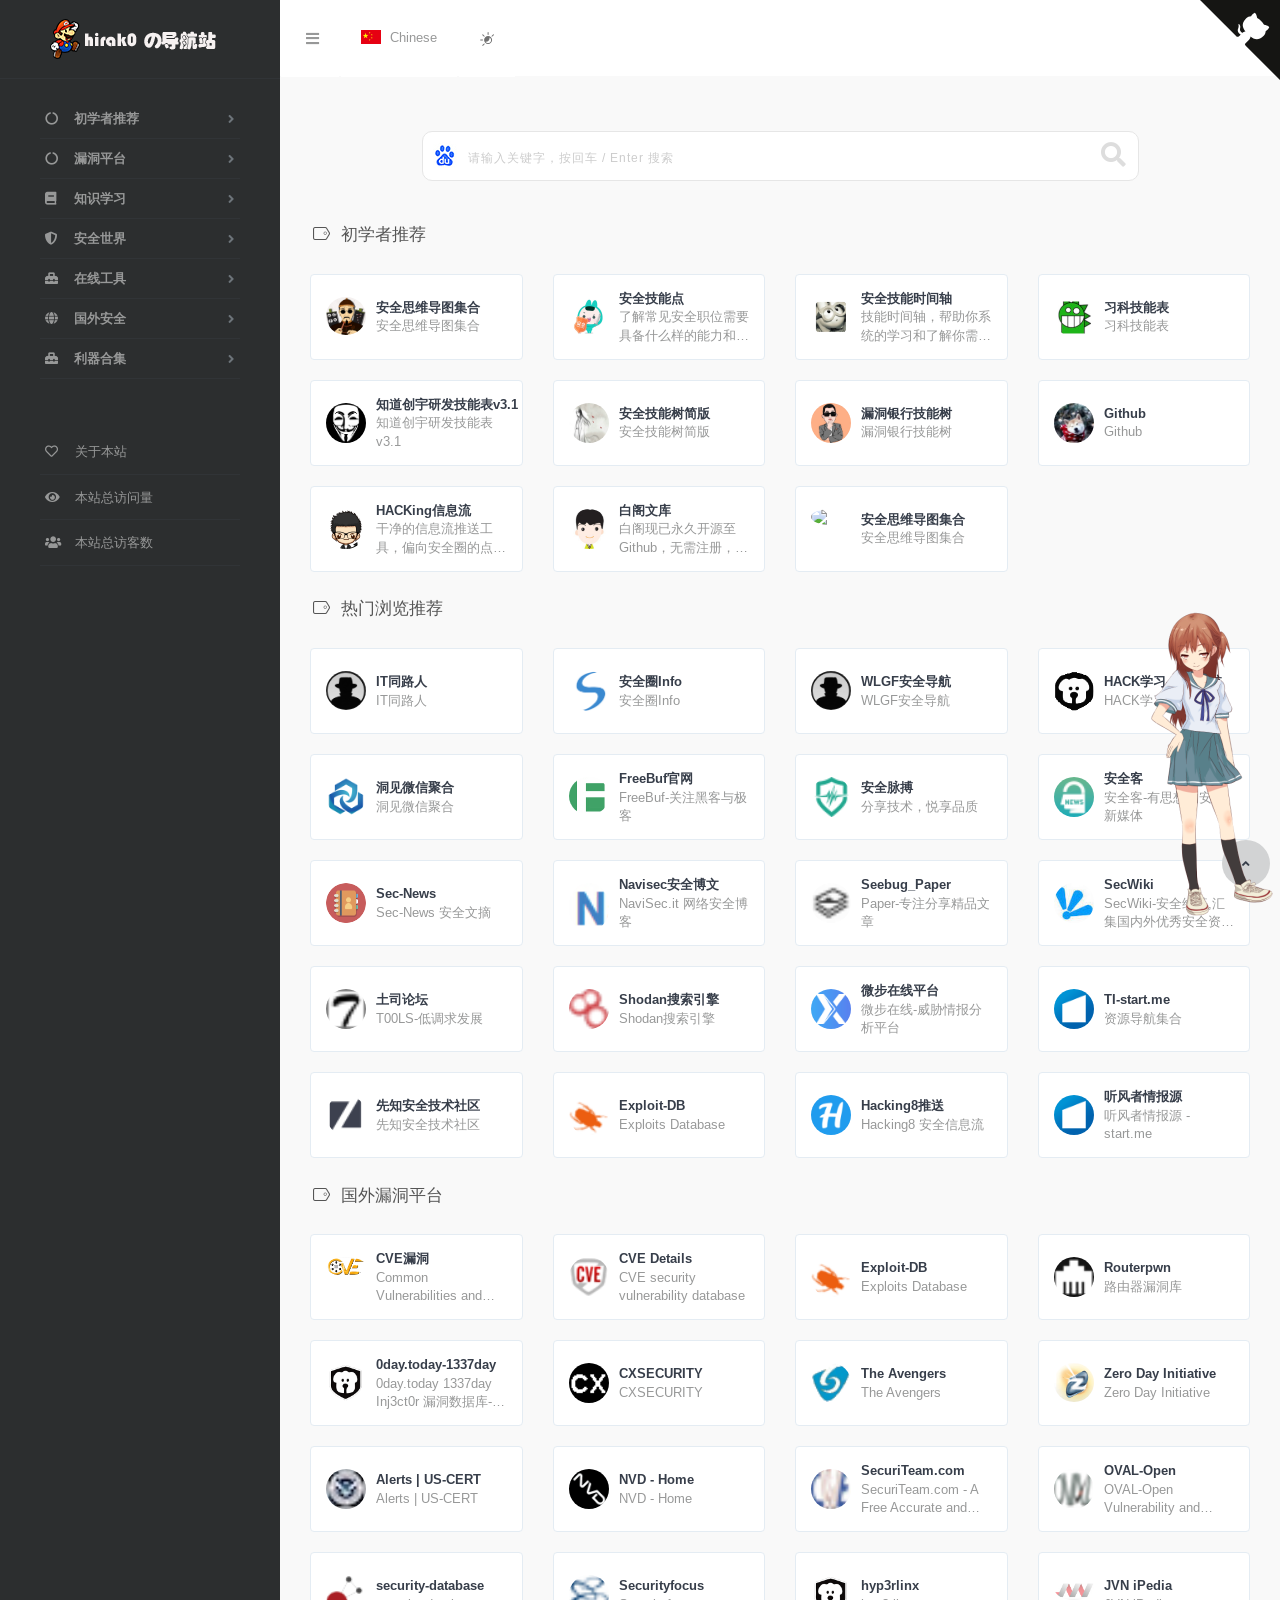
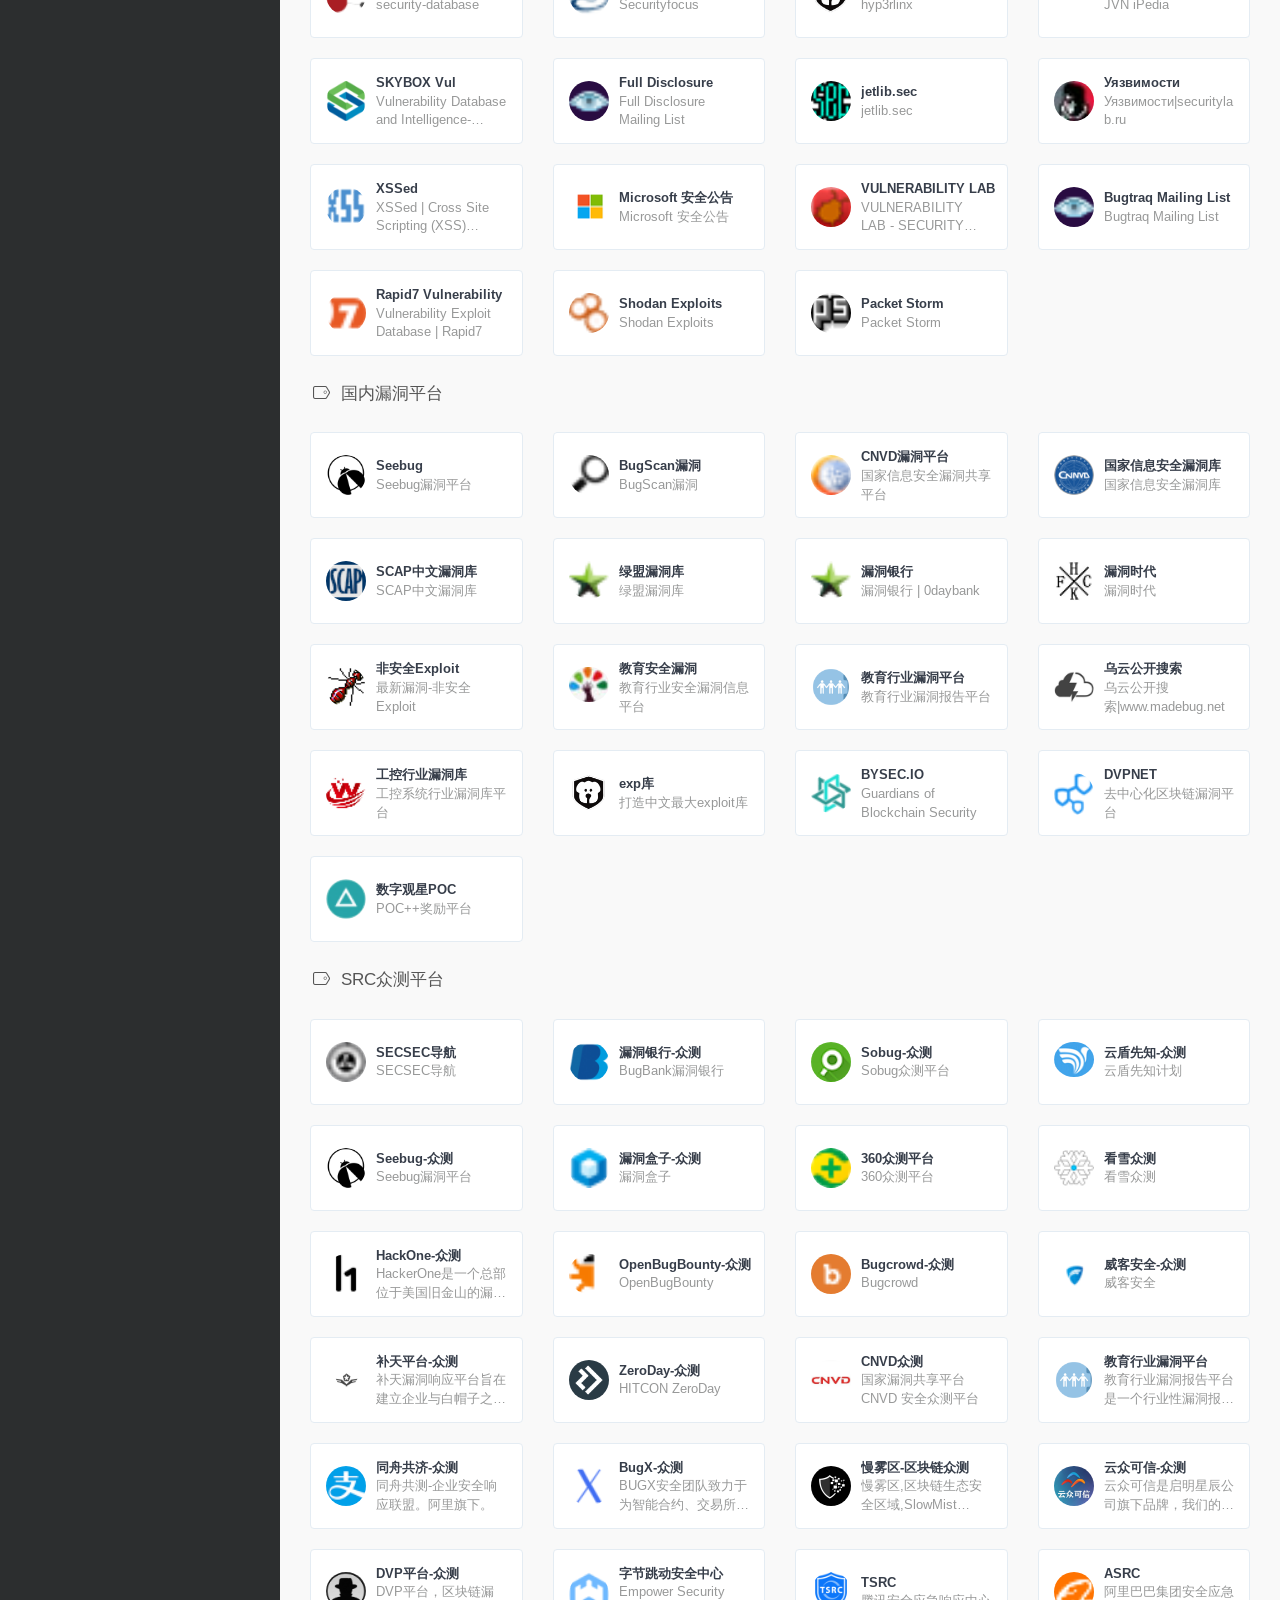
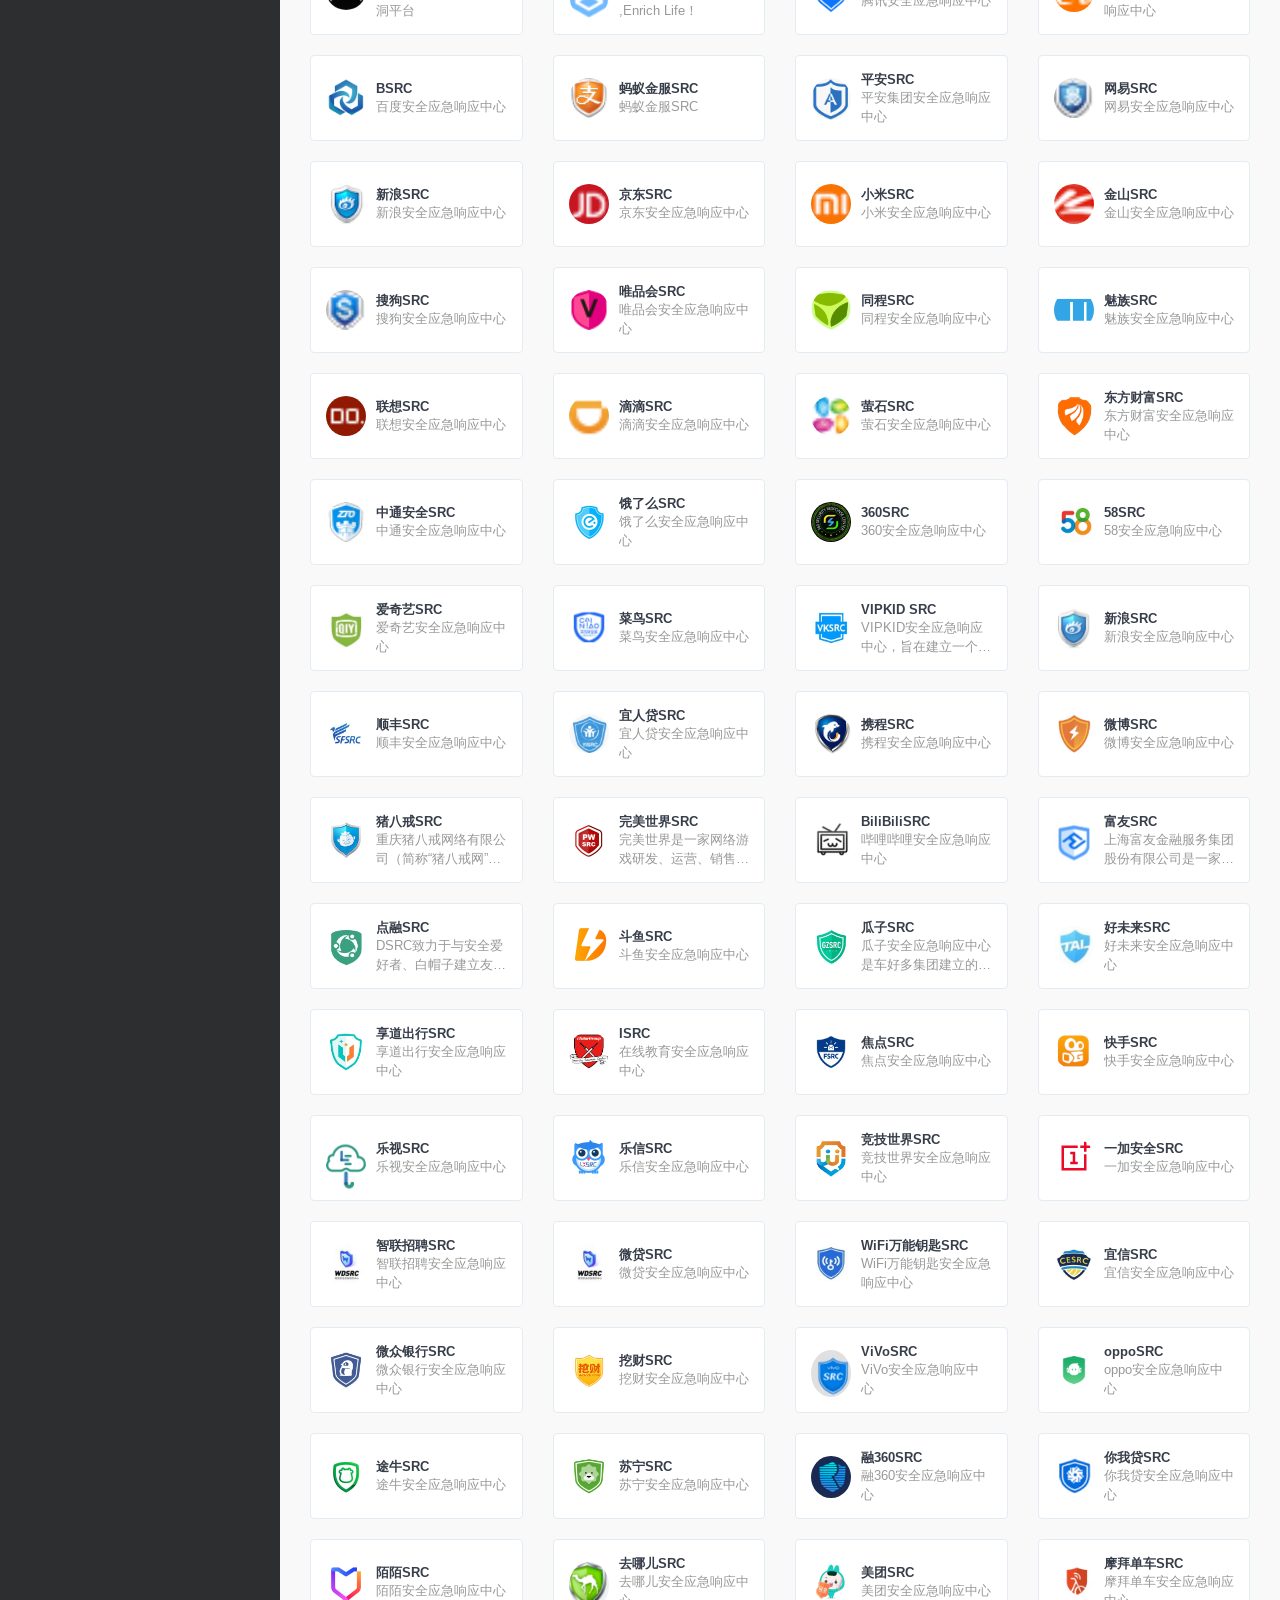
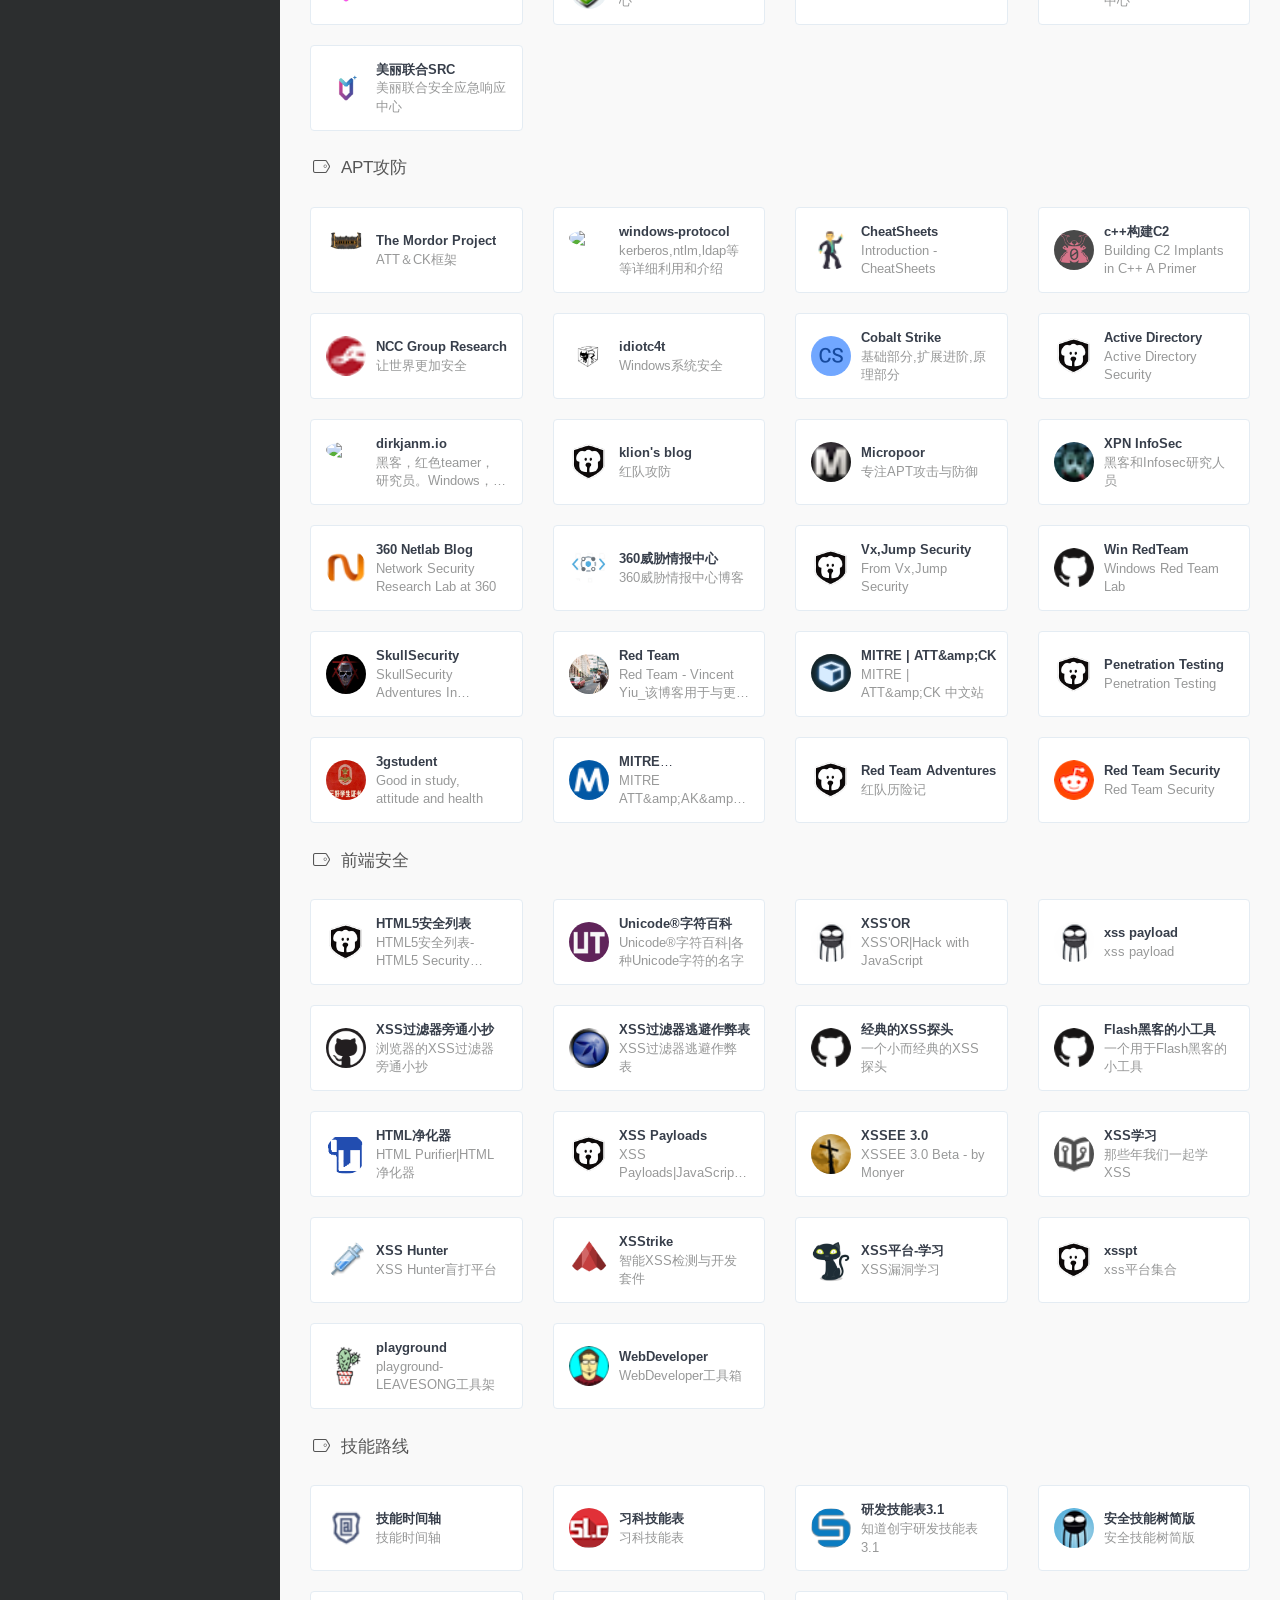
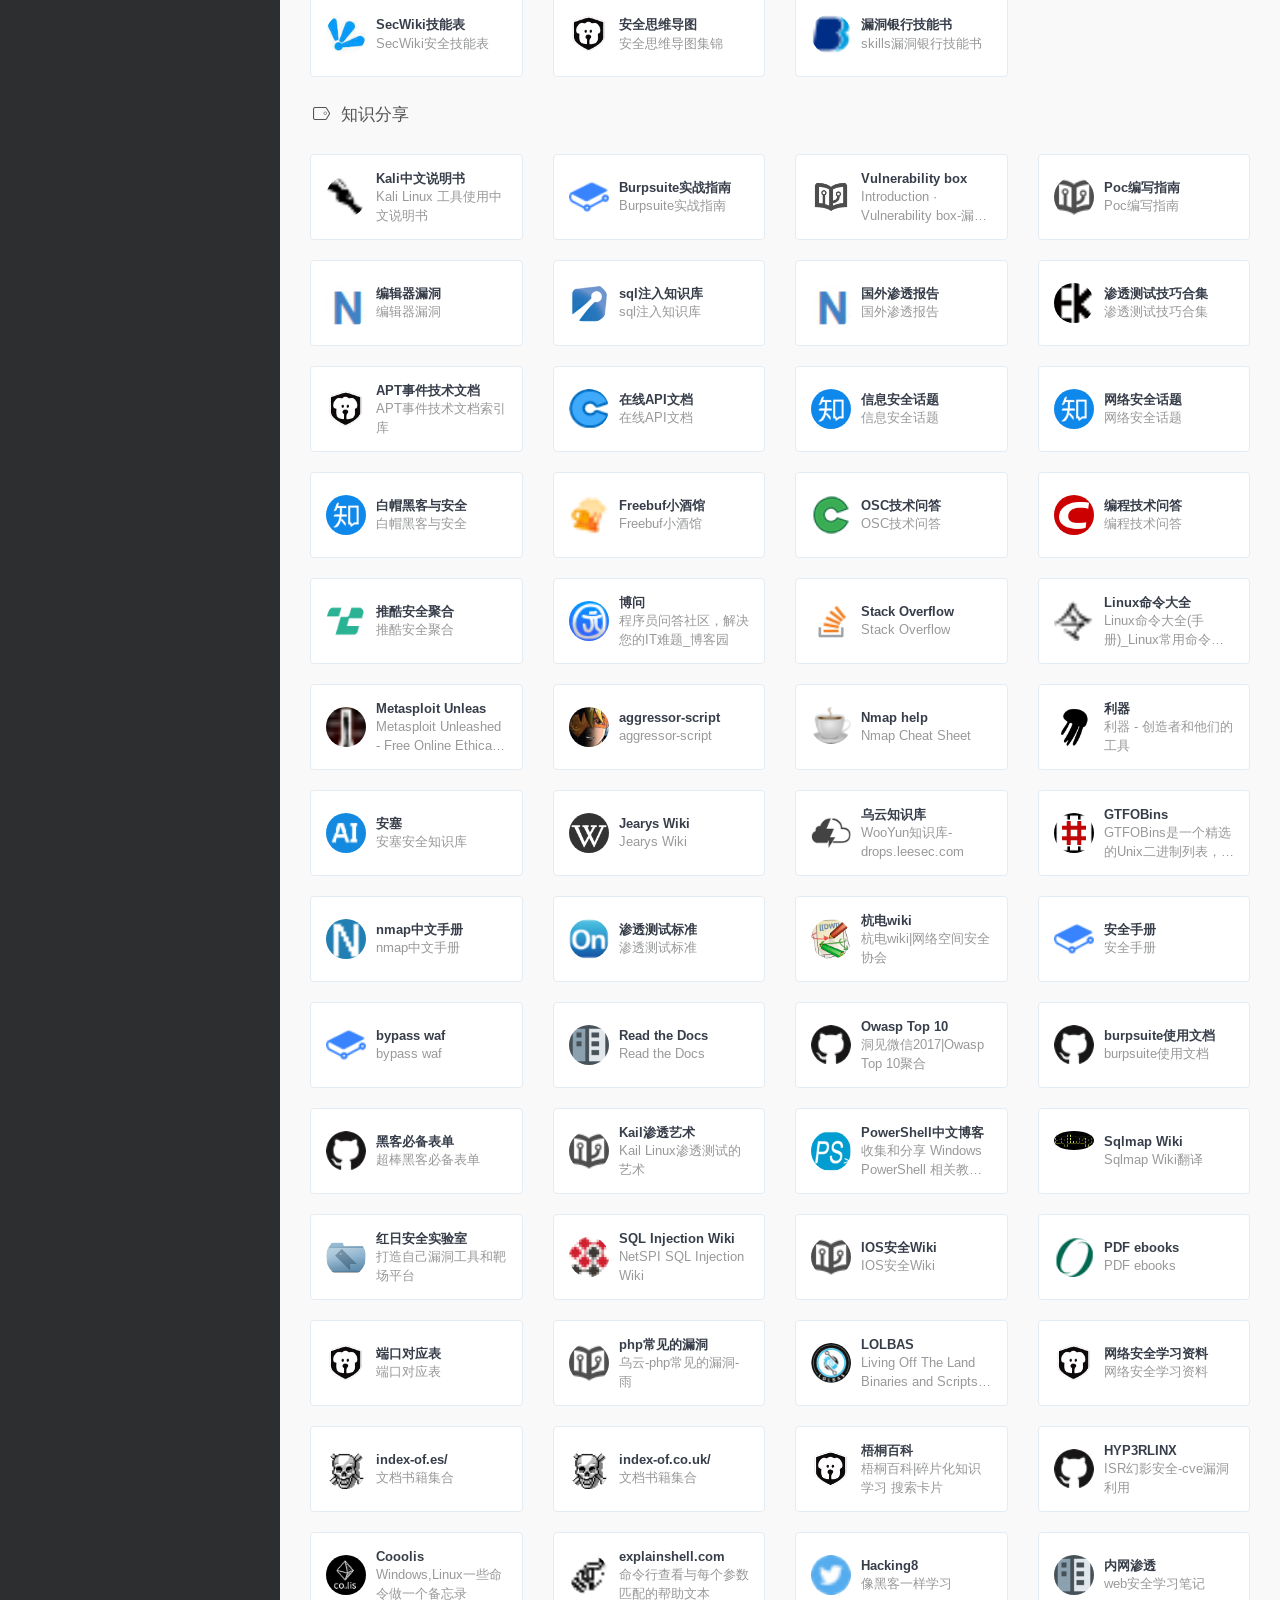
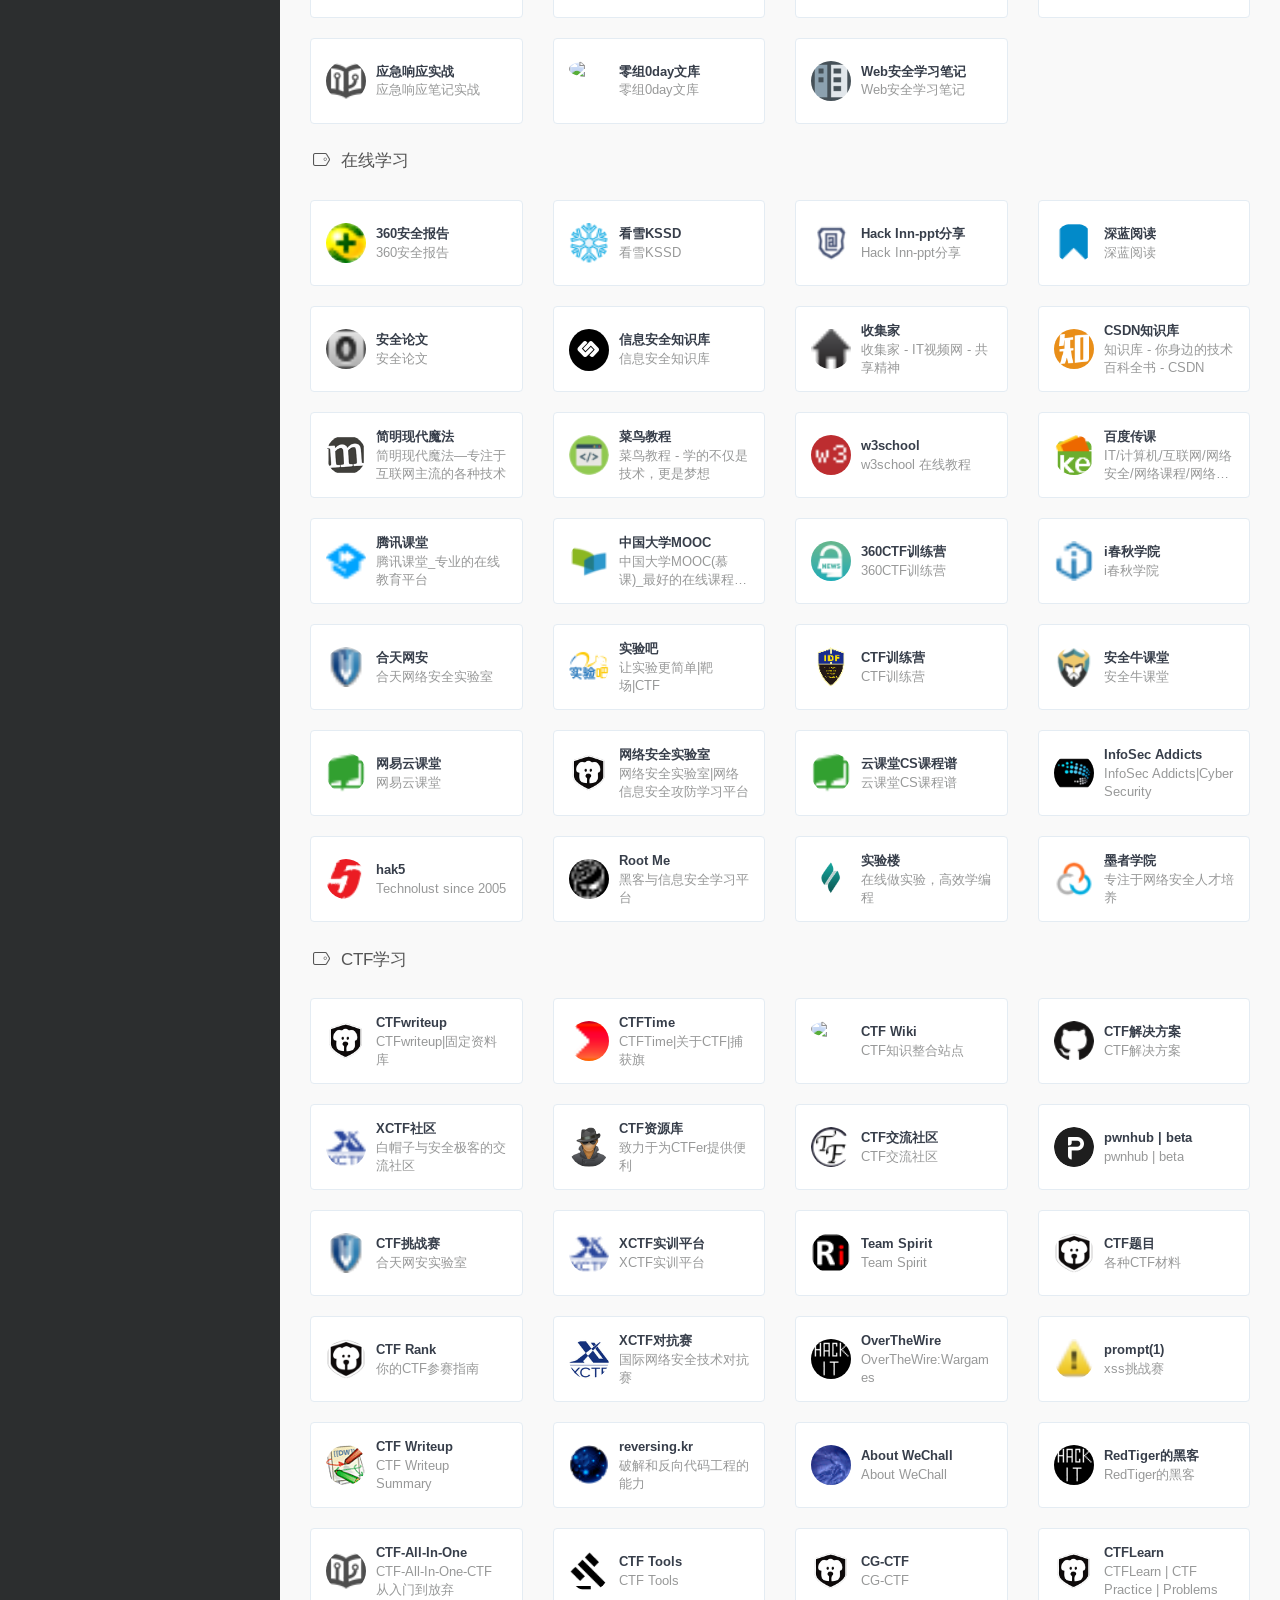
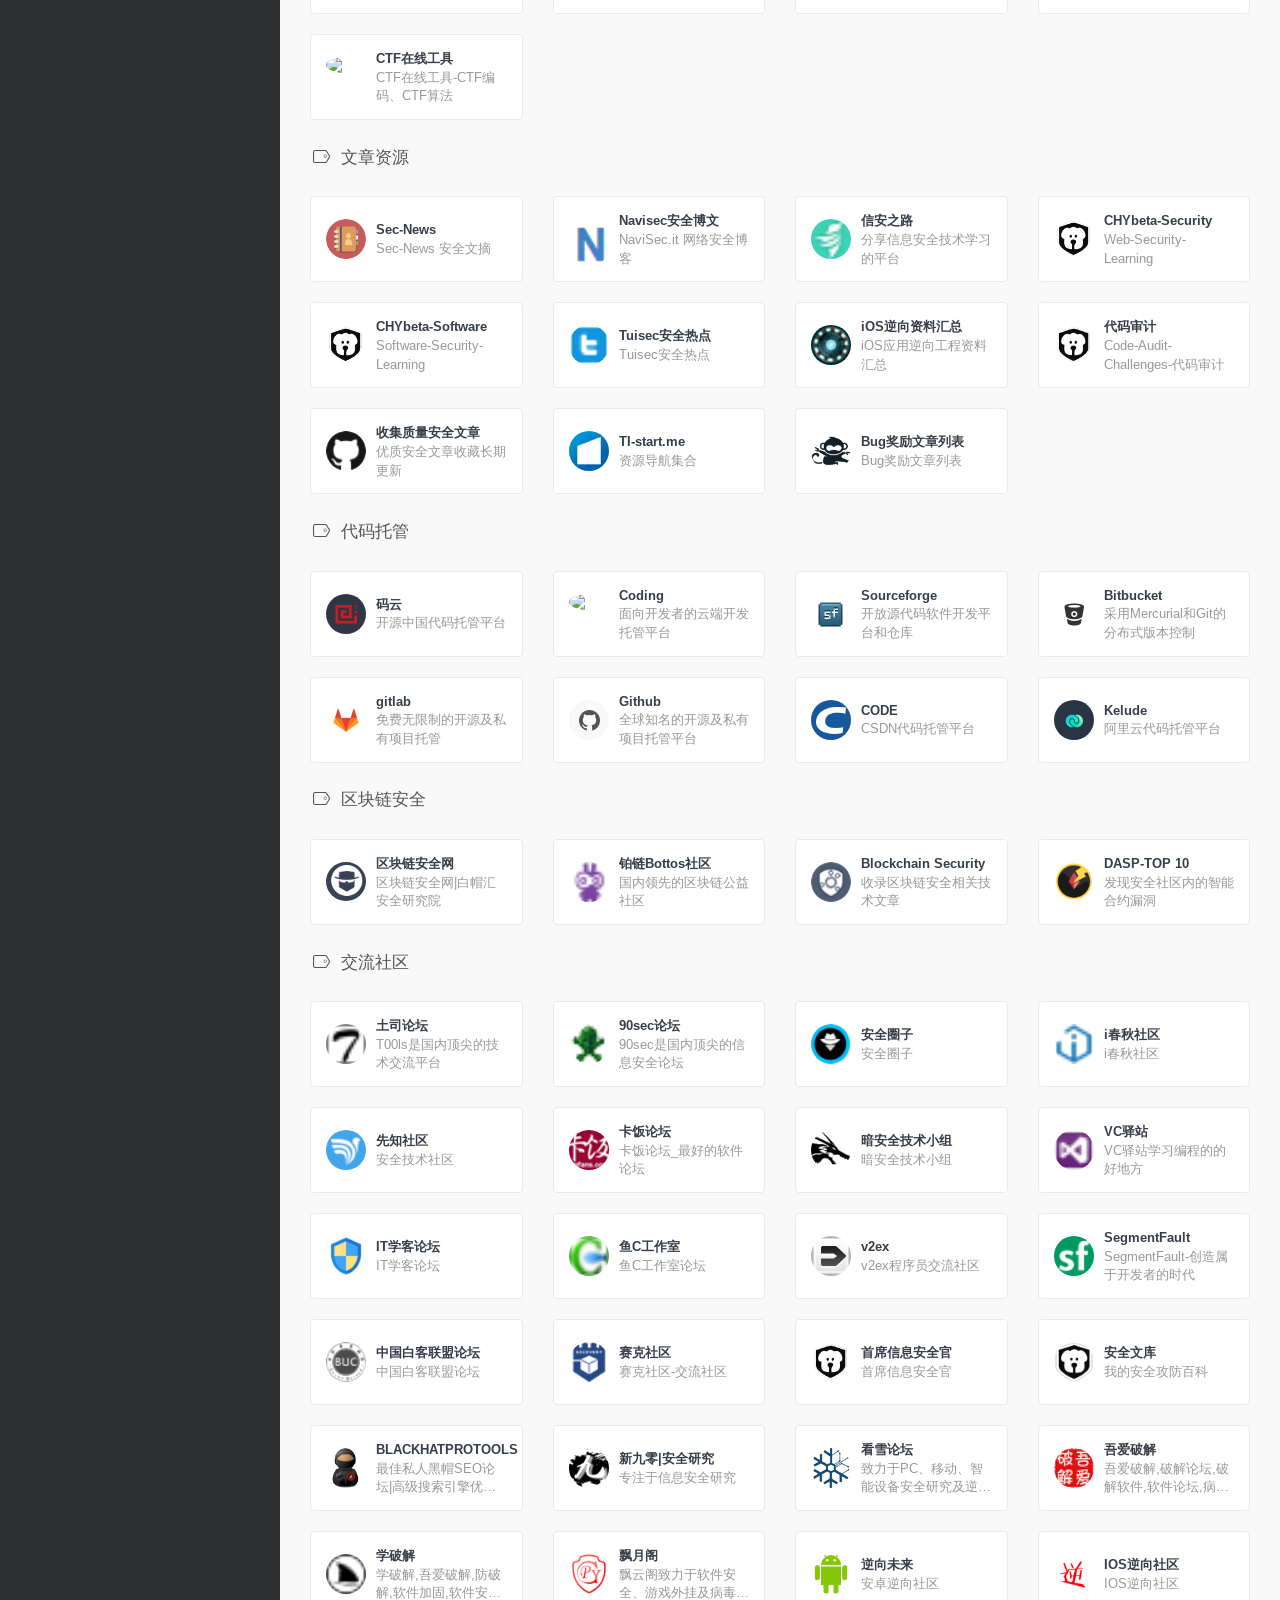
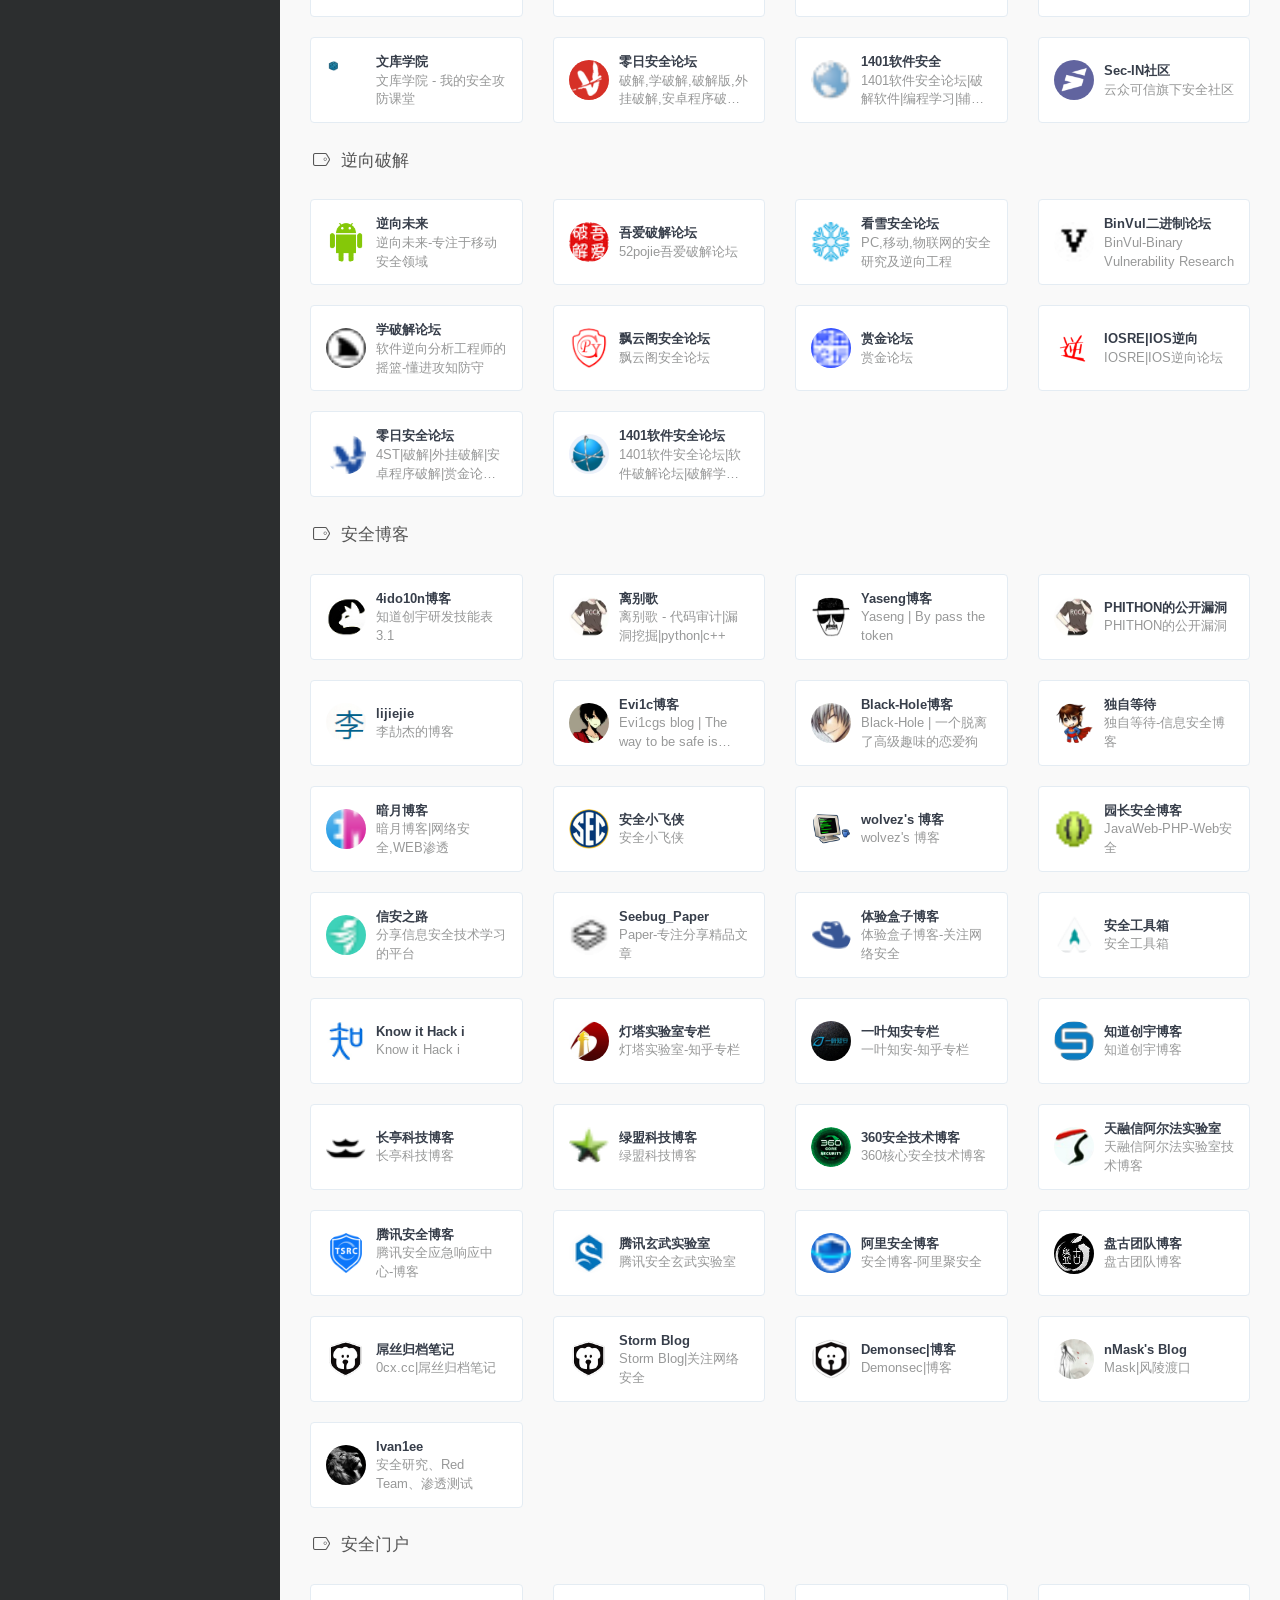
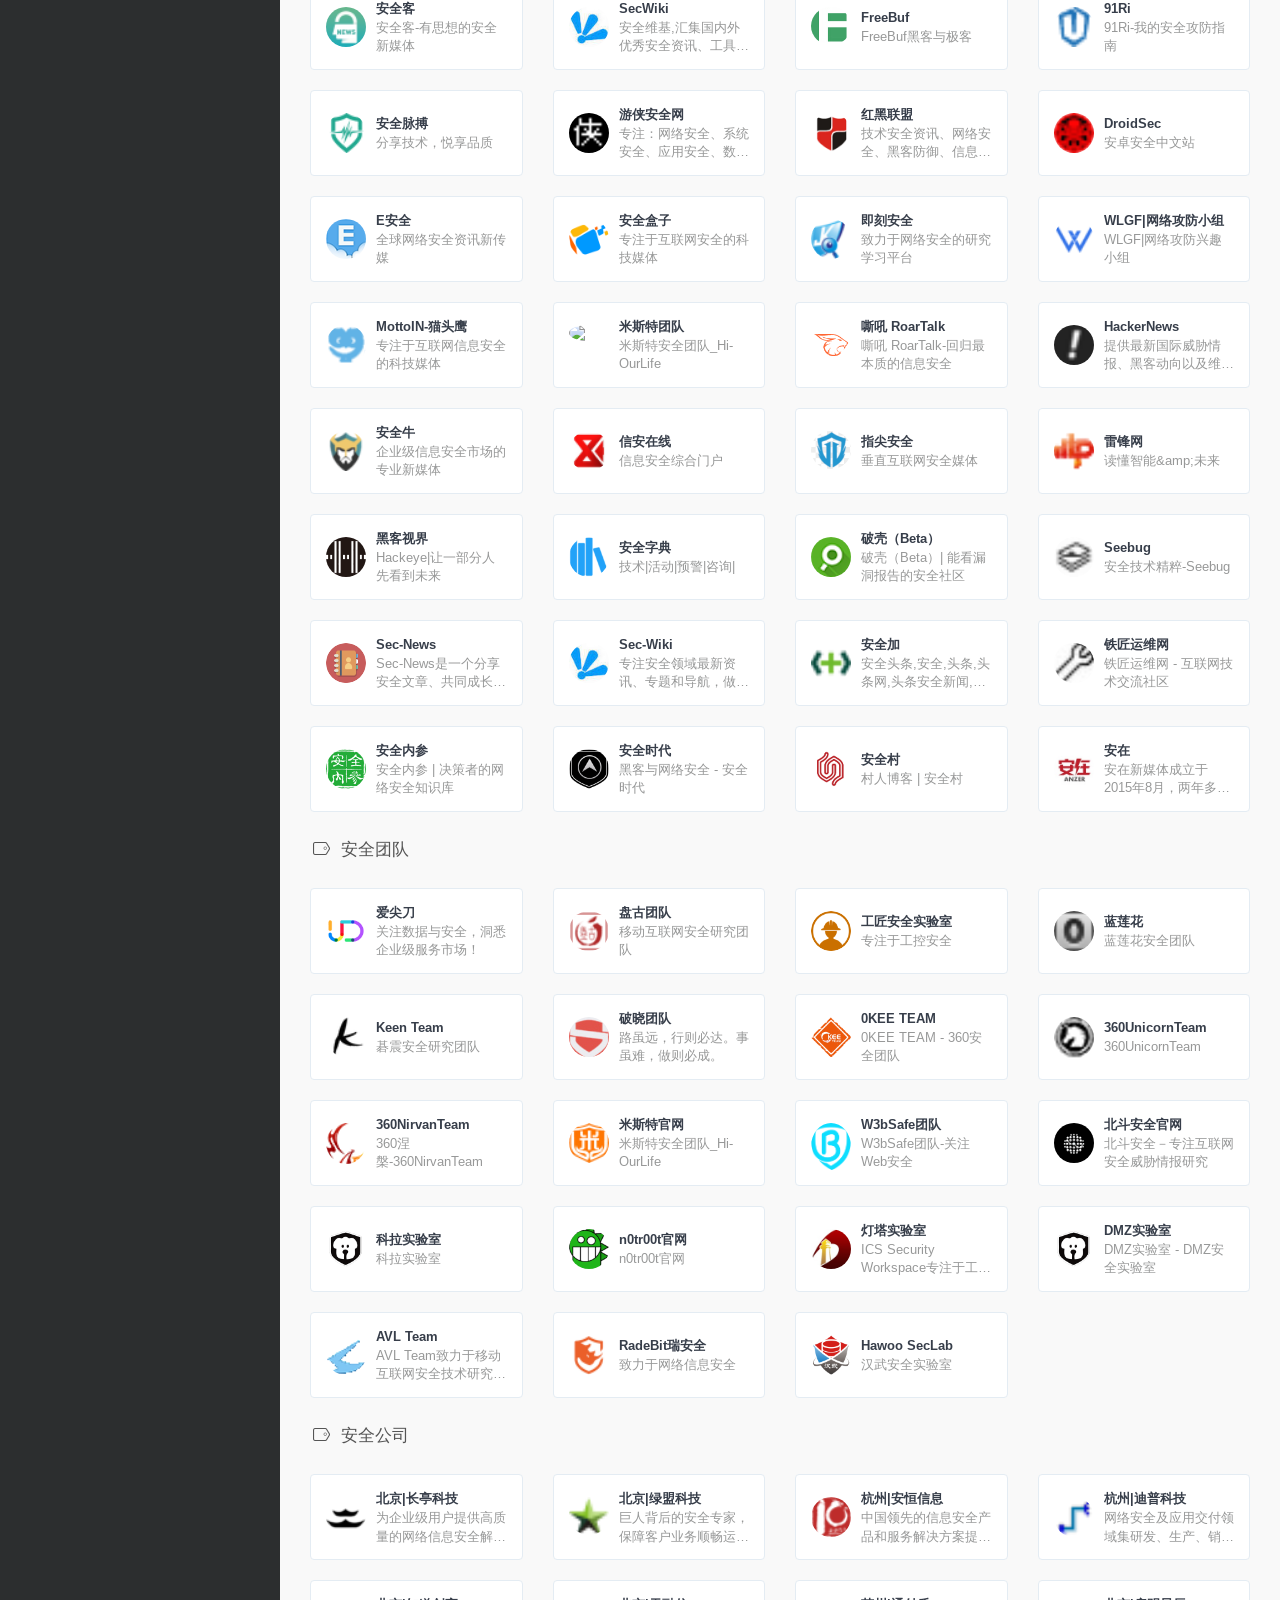
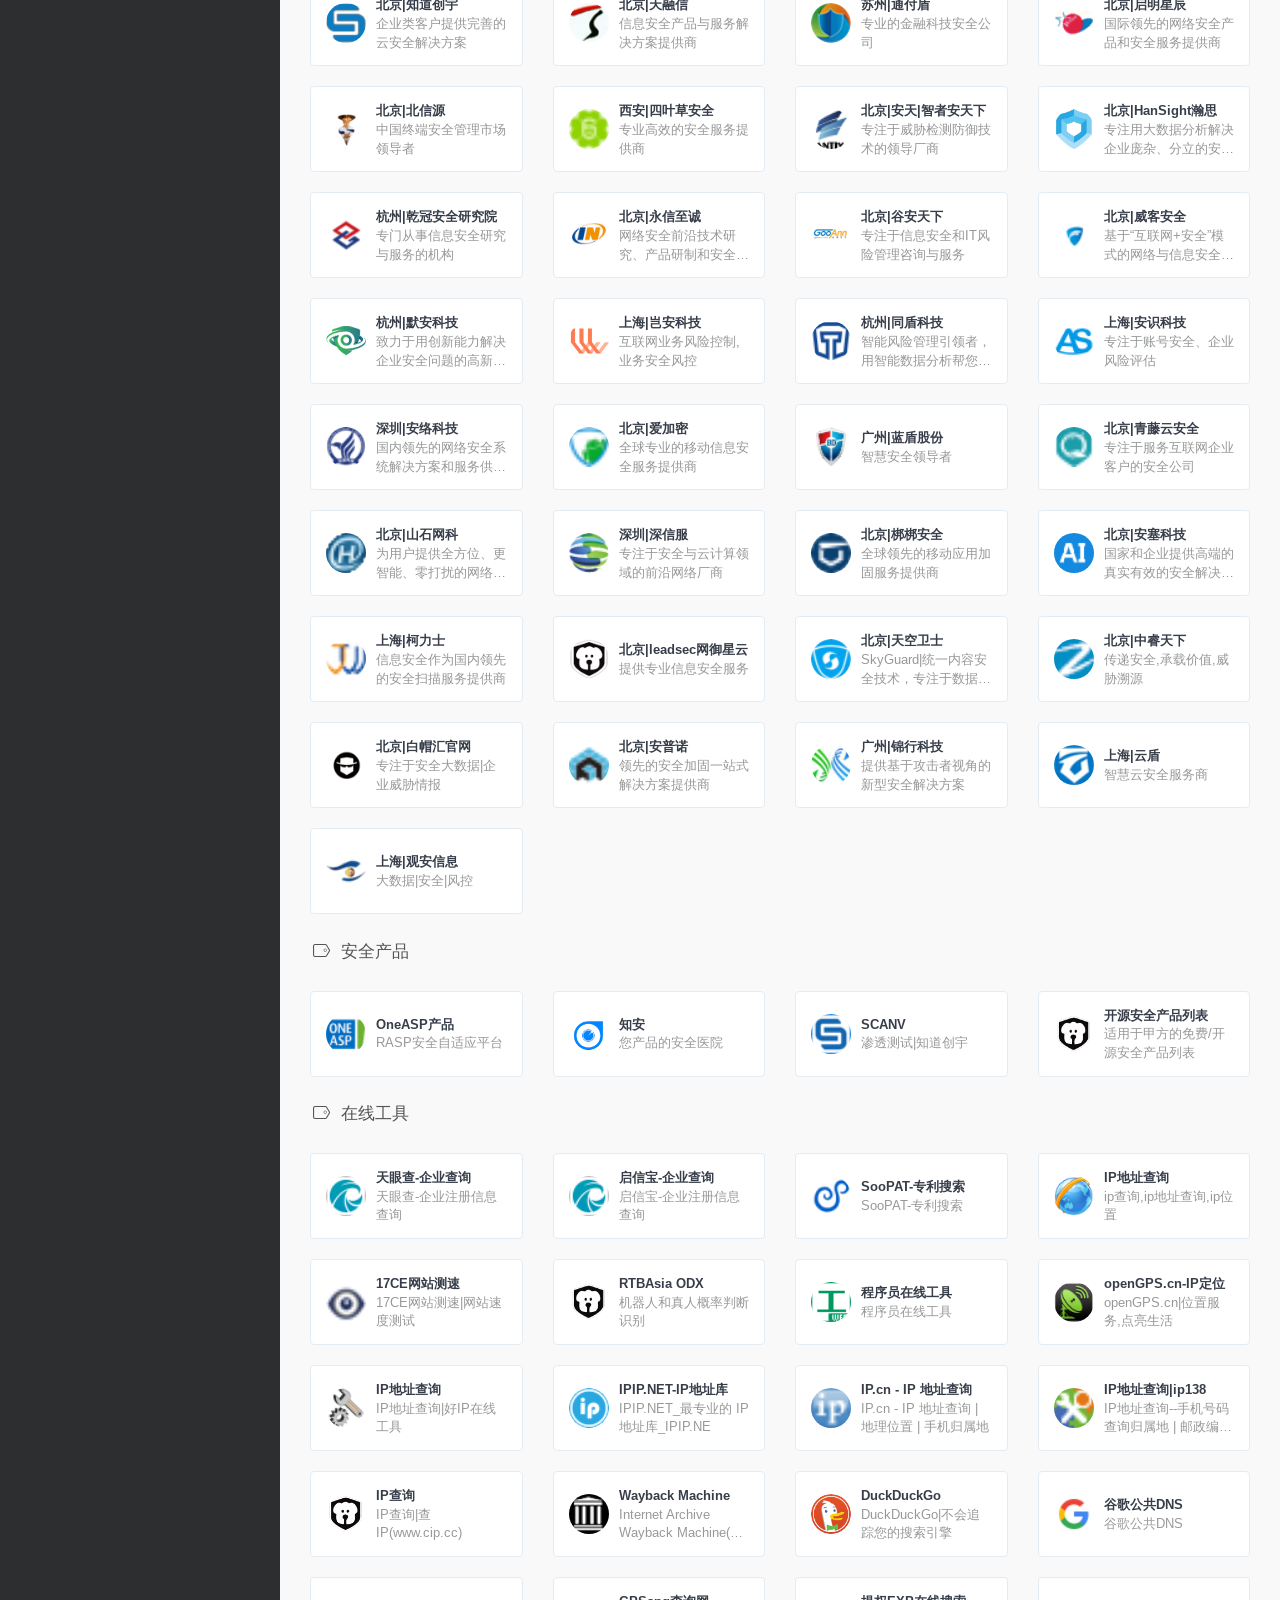
==== commit 9536a7cf: "Site updated: 2021-07-10 13:24:23" ====
--- a/index.html
+++ b/index.html
@@ -87,6 +87,27 @@
       </div>
     </header>
     <ul id="main-menu" class="main-menu">
+      
+      <li>
+        
+        <a class="fas fa-angle-down" style="cursor: pointer;">
+          
+            <i class="fas fa-circle-notch"></i>
+            <span class="title">初学者推荐</span>
+          </a>
+          
+          <ul>
+            
+            <li>
+              <a href="#初学者推荐" class="smooth">
+                <i class="fa fa-tint"></i>
+                <span class="title">初学者推荐</span>
+              </a>
+            </li>
+            
+          </ul>
+          
+      </li>
       
       <li>
         
@@ -515,10 +536,263 @@
     
     
     
+    <h4 class="text-gray"><i class="linecons-tag" style="margin-right: 7px;" id="初学者推荐"></i>初学者推荐</h4>
+<div class="row">
+  
+  <div class="col-sm-3">
+    <div class="xe-widget xe-conversations box2 label-info" onclick="window.open('https://github.com/SecWiki/sec-chart', '_blank')" data-toggle="tooltip" data-placement="bottom" title="" data-original-title="https://github.com/SecWiki/sec-chart">
+      <div class="xe-comment-entry">
+        <a class="xe-user-img">
+          <img data-src="/images/logos/buchong/1-1.png" class="lozad img-circle" width="40">
+        </a>
+        <div class="xe-comment">
+          <a href="#" class="xe-user-name overflowClip_1">
+            <strong>安全思维导图集合</strong>
+          </a>
+          <p class="overflowClip_2">安全思维导图集合</p>
+        </div>
+      </div>
+    </div>
+  </div>
+  
+  <div class="col-sm-3">
+    <div class="xe-widget xe-conversations box2 label-info" onclick="window.open('https://www.sec-wiki.com/skill/index', '_blank')" data-toggle="tooltip" data-placement="bottom" title="" data-original-title="https://www.sec-wiki.com/skill/index">
+      <div class="xe-comment-entry">
+        <a class="xe-user-img">
+          <img data-src="/images/logos/buchong/1f494057df8a5bb07b964b6978c14518.jpg" class="lozad img-circle" width="40">
+        </a>
+        <div class="xe-comment">
+          <a href="#" class="xe-user-name overflowClip_1">
+            <strong>安全技能点</strong>
+          </a>
+          <p class="overflowClip_2">了解常见安全职位需要具备什么样的能力和技术</p>
+        </div>
+      </div>
+    </div>
+  </div>
+  
+  <div class="col-sm-3">
+    <div class="xe-widget xe-conversations box2 label-info" onclick="window.open('https://www.anquanquan.info/sifangcai/tuijian/jinengzhou.pdf', '_blank')" data-toggle="tooltip" data-placement="bottom" title="" data-original-title="https://www.anquanquan.info/sifangcai/tuijian/jinengzhou.pdf">
+      <div class="xe-comment-entry">
+        <a class="xe-user-img">
+          <img data-src="/images/logos/buchong/4b5a16e11662bbe48750efe7468dafbd.jpg" class="lozad img-circle" width="40">
+        </a>
+        <div class="xe-comment">
+          <a href="#" class="xe-user-name overflowClip_1">
+            <strong>安全技能时间轴</strong>
+          </a>
+          <p class="overflowClip_2">技能时间轴，帮助你系统的学习和了解你需要学习哪些知识</p>
+        </div>
+      </div>
+    </div>
+  </div>
+  
+  <div class="col-sm-3">
+    <div class="xe-widget xe-conversations box2 label-info" onclick="window.open('https://www.shentoushi.top/Public/upload/images/2017-07-09/Sisso_skills_table.jpg', '_blank')" data-toggle="tooltip" data-placement="bottom" title="" data-original-title="https://www.shentoushi.top/Public/upload/images/2017-07-09/Sisso_skills_table.jpg">
+      <div class="xe-comment-entry">
+        <a class="xe-user-img">
+          <img data-src="/images/logos/buchong/7c4a1499f3958613d09a5f8301794a37.jpg" class="lozad img-circle" width="40">
+        </a>
+        <div class="xe-comment">
+          <a href="#" class="xe-user-name overflowClip_1">
+            <strong>习科技能表</strong>
+          </a>
+          <p class="overflowClip_2">习科技能表</p>
+        </div>
+      </div>
+    </div>
+  </div>
+  
+  <div class="col-sm-3">
+    <div class="xe-widget xe-conversations box2 label-info" onclick="window.open('https://blog.knownsec.com/Knownsec_RD_Checklist/index.html', '_blank')" data-toggle="tooltip" data-placement="bottom" title="" data-original-title="https://blog.knownsec.com/Knownsec_RD_Checklist/index.html">
+      <div class="xe-comment-entry">
+        <a class="xe-user-img">
+          <img data-src="/images/logos/buchong/8d4253915103605c9d71799731fc12d2.jpg" class="lozad img-circle" width="40">
+        </a>
+        <div class="xe-comment">
+          <a href="#" class="xe-user-name overflowClip_1">
+            <strong>知道创宇研发技能表v3.1</strong>
+          </a>
+          <p class="overflowClip_2">知道创宇研发技能表v3.1</p>
+        </div>
+      </div>
+    </div>
+  </div>
+  
+  <div class="col-sm-3">
+    <div class="xe-widget xe-conversations box2 label-info" onclick="window.open('https://evilcos.me/security_skill_tree_basic/index.html', '_blank')" data-toggle="tooltip" data-placement="bottom" title="" data-original-title="https://evilcos.me/security_skill_tree_basic/index.html">
+      <div class="xe-comment-entry">
+        <a class="xe-user-img">
+          <img data-src="/images/logos/buchong/40beb82c7f258412cd26131389590860.jpg" class="lozad img-circle" width="40">
+        </a>
+        <div class="xe-comment">
+          <a href="#" class="xe-user-name overflowClip_1">
+            <strong>安全技能树简版</strong>
+          </a>
+          <p class="overflowClip_2">安全技能树简版</p>
+        </div>
+      </div>
+    </div>
+  </div>
+  
+  <div class="col-sm-3">
+    <div class="xe-widget xe-conversations box2 label-info" onclick="window.open('https://skills.bugbank.cn/', '_blank')" data-toggle="tooltip" data-placement="bottom" title="" data-original-title="https://skills.bugbank.cn/">
+      <div class="xe-comment-entry">
+        <a class="xe-user-img">
+          <img data-src="/images/logos/buchong/52cc549f223ea2709a160cccf26919c3.jpeg" class="lozad img-circle" width="40">
+        </a>
+        <div class="xe-comment">
+          <a href="#" class="xe-user-name overflowClip_1">
+            <strong>漏洞银行技能树</strong>
+          </a>
+          <p class="overflowClip_2">漏洞银行技能树</p>
+        </div>
+      </div>
+    </div>
+  </div>
+  
+  <div class="col-sm-3">
+    <div class="xe-widget xe-conversations box2 label-info" onclick="window.open('https://github.com/', '_blank')" data-toggle="tooltip" data-placement="bottom" title="" data-original-title="https://github.com/">
+      <div class="xe-comment-entry">
+        <a class="xe-user-img">
+          <img data-src="/images/logos/buchong/52bb46babff4c1893b796573006571b0.jpg" class="lozad img-circle" width="40">
+        </a>
+        <div class="xe-comment">
+          <a href="#" class="xe-user-name overflowClip_1">
+            <strong>Github</strong>
+          </a>
+          <p class="overflowClip_2">Github</p>
+        </div>
+      </div>
+    </div>
+  </div>
+  
+  <div class="col-sm-3">
+    <div class="xe-widget xe-conversations box2 label-info" onclick="window.open('https://i.hacking8.com/', '_blank')" data-toggle="tooltip" data-placement="bottom" title="" data-original-title="https://i.hacking8.com/">
+      <div class="xe-comment-entry">
+        <a class="xe-user-img">
+          <img data-src="/images/logos/buchong/76c6220d4e27ab1fb939589063232945.png" class="lozad img-circle" width="40">
+        </a>
+        <div class="xe-comment">
+          <a href="#" class="xe-user-name overflowClip_1">
+            <strong>HACKing信息流</strong>
+          </a>
+          <p class="overflowClip_2">干净的信息流推送工具，偏向安全圈的点点滴滴，为安全研究人员每日发现优质内容。</p>
+        </div>
+      </div>
+    </div>
+  </div>
+  
+  <div class="col-sm-3">
+    <div class="xe-widget xe-conversations box2 label-info" onclick="window.open('https://wiki.bylibrary.cn', '_blank')" data-toggle="tooltip" data-placement="bottom" title="" data-original-title="https://wiki.bylibrary.cn">
+      <div class="xe-comment-entry">
+        <a class="xe-user-img">
+          <img data-src="/images/logos/buchong/297abe50a33ab68c52afe1e137abe54a.jpg" class="lozad img-circle" width="40">
+        </a>
+        <div class="xe-comment">
+          <a href="#" class="xe-user-name overflowClip_1">
+            <strong>白阁文库</strong>
+          </a>
+          <p class="overflowClip_2">白阁现已永久开源至Github，无需注册，表哥可下载至本地以及满足制作工具等需求，无需求的表哥可随时访问文库网站查阅</p>
+        </div>
+      </div>
+    </div>
+  </div>
+  
+  <div class="col-sm-3">
+    <div class="xe-widget xe-conversations box2 label-info" onclick="window.open('https://github.com/SecWiki/sec-chart', '_blank')" data-toggle="tooltip" data-placement="bottom" title="" data-original-title="https://github.com/SecWiki/sec-chart">
+      <div class="xe-comment-entry">
+        <a class="xe-user-img">
+          <img data-src="/images/logos/buchong/443ff7669e65f7235e7e456c33ba45ed" class="lozad img-circle" width="40">
+        </a>
+        <div class="xe-comment">
+          <a href="#" class="xe-user-name overflowClip_1">
+            <strong>安全思维导图集合</strong>
+          </a>
+          <p class="overflowClip_2">安全思维导图集合</p>
+        </div>
+      </div>
+    </div>
+  </div>
+  
+</div>
+<br />
+    
+    
+    
+    
+    
+    
+    
+    
     <h4 class="text-gray"><i class="linecons-tag" style="margin-right: 7px;" id="热门浏览推荐"></i>热门浏览推荐</h4>
 <div class="row">
   
   <div class="col-sm-3">
+    <div class="xe-widget xe-conversations box2 label-info" onclick="window.open('https://www.id05.com/', '_blank')" data-toggle="tooltip" data-placement="bottom" title="" data-original-title="https://www.id05.com/">
+      <div class="xe-comment-entry">
+        <a class="xe-user-img">
+          <img data-src="/images/logos/buchong/favicon.png" class="lozad img-circle" width="40">
+        </a>
+        <div class="xe-comment">
+          <a href="#" class="xe-user-name overflowClip_1">
+            <strong>IT同路人</strong>
+          </a>
+          <p class="overflowClip_2">IT同路人</p>
+        </div>
+      </div>
+    </div>
+  </div>
+  
+  <div class="col-sm-3">
+    <div class="xe-widget xe-conversations box2 label-info" onclick="window.open('https://www.anquanquan.info/', '_blank')" data-toggle="tooltip" data-placement="bottom" title="" data-original-title="https://www.anquanquan.info/">
+      <div class="xe-comment-entry">
+        <a class="xe-user-img">
+          <img data-src="/images/logos/buchong/logo.ico" class="lozad img-circle" width="40">
+        </a>
+        <div class="xe-comment">
+          <a href="#" class="xe-user-name overflowClip_1">
+            <strong>安全圈Info</strong>
+          </a>
+          <p class="overflowClip_2">安全圈Info</p>
+        </div>
+      </div>
+    </div>
+  </div>
+  
+  <div class="col-sm-3">
+    <div class="xe-widget xe-conversations box2 label-info" onclick="window.open('http://www.nsoad.com/nav/', '_blank')" data-toggle="tooltip" data-placement="bottom" title="" data-original-title="http://www.nsoad.com/nav/">
+      <div class="xe-comment-entry">
+        <a class="xe-user-img">
+          <img data-src="/images/logos/buchong/favicon.png" class="lozad img-circle" width="40">
+        </a>
+        <div class="xe-comment">
+          <a href="#" class="xe-user-name overflowClip_1">
+            <strong>WLGF安全导航</strong>
+          </a>
+          <p class="overflowClip_2">WLGF安全导航</p>
+        </div>
+      </div>
+    </div>
+  </div>
+  
+  <div class="col-sm-3">
+    <div class="xe-widget xe-conversations box2 label-info" onclick="window.open('https://index.tesla-space.com/', '_blank')" data-toggle="tooltip" data-placement="bottom" title="" data-original-title="https://index.tesla-space.com/">
+      <div class="xe-comment-entry">
+        <a class="xe-user-img">
+          <img data-src="/images/logos/buchong/favicon(7).png" class="lozad img-circle" width="40">
+        </a>
+        <div class="xe-comment">
+          <a href="#" class="xe-user-name overflowClip_1">
+            <strong>HACK学习-安全导航</strong>
+          </a>
+          <p class="overflowClip_2">HACK学习-安全导航</p>
+        </div>
+      </div>
+    </div>
+  </div>
+  
+  <div class="col-sm-3">
     <div class="xe-widget xe-conversations box2 label-info" onclick="window.open('http://wechat.doonsec.com/', '_blank')" data-toggle="tooltip" data-placement="bottom" title="" data-original-title="http://wechat.doonsec.com/">
       <div class="xe-comment-entry">
         <a class="xe-user-img">
@@ -1506,6 +1780,22 @@
 <div class="row">
   
   <div class="col-sm-3">
+    <div class="xe-widget xe-conversations box2 label-info" onclick="window.open('http://www.srcsec.com', '_blank')" data-toggle="tooltip" data-placement="bottom" title="" data-original-title="http://www.srcsec.com">
+      <div class="xe-comment-entry">
+        <a class="xe-user-img">
+          <img data-src="/images/logos/ldpt/srcsec.ico" class="lozad img-circle" width="40">
+        </a>
+        <div class="xe-comment">
+          <a href="#" class="xe-user-name overflowClip_1">
+            <strong>SECSEC导航</strong>
+          </a>
+          <p class="overflowClip_2">SECSEC导航</p>
+        </div>
+      </div>
+    </div>
+  </div>
+  
+  <div class="col-sm-3">
     <div class="xe-widget xe-conversations box2 label-info" onclick="window.open('http://www.bugbank.cn', '_blank')" data-toggle="tooltip" data-placement="bottom" title="" data-original-title="http://www.bugbank.cn">
       <div class="xe-comment-entry">
         <a class="xe-user-img">
@@ -1513,7 +1803,7 @@
         </a>
         <div class="xe-comment">
           <a href="#" class="xe-user-name overflowClip_1">
-            <strong>漏洞银行</strong>
+            <strong>漏洞银行-众测</strong>
           </a>
           <p class="overflowClip_2">BugBank漏洞银行</p>
         </div>
@@ -1529,7 +1819,7 @@
         </a>
         <div class="xe-comment">
           <a href="#" class="xe-user-name overflowClip_1">
-            <strong>Sobug</strong>
+            <strong>Sobug-众测</strong>
           </a>
           <p class="overflowClip_2">Sobug众测平台</p>
         </div>
@@ -1545,7 +1835,7 @@
         </a>
         <div class="xe-comment">
           <a href="#" class="xe-user-name overflowClip_1">
-            <strong>云盾先知</strong>
+            <strong>云盾先知-众测</strong>
           </a>
           <p class="overflowClip_2">云盾先知计划</p>
         </div>
@@ -1561,7 +1851,7 @@
         </a>
         <div class="xe-comment">
           <a href="#" class="xe-user-name overflowClip_1">
-            <strong>Seebug</strong>
+            <strong>Seebug-众测</strong>
           </a>
           <p class="overflowClip_2">Seebug漏洞平台</p>
         </div>
@@ -1577,7 +1867,7 @@
         </a>
         <div class="xe-comment">
           <a href="#" class="xe-user-name overflowClip_1">
-            <strong>漏洞盒子</strong>
+            <strong>漏洞盒子-众测</strong>
           </a>
           <p class="overflowClip_2">漏洞盒子</p>
         </div>
@@ -1602,6 +1892,230 @@
   </div>
   
   <div class="col-sm-3">
+    <div class="xe-widget xe-conversations box2 label-info" onclick="window.open('http://ce.kanxue.com', '_blank')" data-toggle="tooltip" data-placement="bottom" title="" data-original-title="http://ce.kanxue.com">
+      <div class="xe-comment-entry">
+        <a class="xe-user-img">
+          <img data-src="/images/logos/ldpt/kanxue.ico" class="lozad img-circle" width="40">
+        </a>
+        <div class="xe-comment">
+          <a href="#" class="xe-user-name overflowClip_1">
+            <strong>看雪众测</strong>
+          </a>
+          <p class="overflowClip_2">看雪众测</p>
+        </div>
+      </div>
+    </div>
+  </div>
+  
+  <div class="col-sm-3">
+    <div class="xe-widget xe-conversations box2 label-info" onclick="window.open('https://hackerone.com', '_blank')" data-toggle="tooltip" data-placement="bottom" title="" data-original-title="https://hackerone.com">
+      <div class="xe-comment-entry">
+        <a class="xe-user-img">
+          <img data-src="/images/logos/ldpt/hackerone.ico" class="lozad img-circle" width="40">
+        </a>
+        <div class="xe-comment">
+          <a href="#" class="xe-user-name overflowClip_1">
+            <strong>HackOne-众测</strong>
+          </a>
+          <p class="overflowClip_2">HackerOne是一个总部位于美国旧金山的漏洞众测公司，赏金很高</p>
+        </div>
+      </div>
+    </div>
+  </div>
+  
+  <div class="col-sm-3">
+    <div class="xe-widget xe-conversations box2 label-info" onclick="window.open('https://www.openbugbounty.org', '_blank')" data-toggle="tooltip" data-placement="bottom" title="" data-original-title="https://www.openbugbounty.org">
+      <div class="xe-comment-entry">
+        <a class="xe-user-img">
+          <img data-src="/images/logos/ldpt/openbugbounty.ico" class="lozad img-circle" width="40">
+        </a>
+        <div class="xe-comment">
+          <a href="#" class="xe-user-name overflowClip_1">
+            <strong>OpenBugBounty-众测</strong>
+          </a>
+          <p class="overflowClip_2">OpenBugBounty</p>
+        </div>
+      </div>
+    </div>
+  </div>
+  
+  <div class="col-sm-3">
+    <div class="xe-widget xe-conversations box2 label-info" onclick="window.open('https://bugcrowd.com', '_blank')" data-toggle="tooltip" data-placement="bottom" title="" data-original-title="https://bugcrowd.com">
+      <div class="xe-comment-entry">
+        <a class="xe-user-img">
+          <img data-src="/images/logos/ldpt/bugcrowd.ico" class="lozad img-circle" width="40">
+        </a>
+        <div class="xe-comment">
+          <a href="#" class="xe-user-name overflowClip_1">
+            <strong>Bugcrowd-众测</strong>
+          </a>
+          <p class="overflowClip_2">Bugcrowd</p>
+        </div>
+      </div>
+    </div>
+  </div>
+  
+  <div class="col-sm-3">
+    <div class="xe-widget xe-conversations box2 label-info" onclick="window.open('http://www.secwk.com', '_blank')" data-toggle="tooltip" data-placement="bottom" title="" data-original-title="http://www.secwk.com">
+      <div class="xe-comment-entry">
+        <a class="xe-user-img">
+          <img data-src="/images/logos/ldpt/secwk.ico" class="lozad img-circle" width="40">
+        </a>
+        <div class="xe-comment">
+          <a href="#" class="xe-user-name overflowClip_1">
+            <strong>威客安全-众测</strong>
+          </a>
+          <p class="overflowClip_2">威客安全</p>
+        </div>
+      </div>
+    </div>
+  </div>
+  
+  <div class="col-sm-3">
+    <div class="xe-widget xe-conversations box2 label-info" onclick="window.open('https://www.butian.net/', '_blank')" data-toggle="tooltip" data-placement="bottom" title="" data-original-title="https://www.butian.net/">
+      <div class="xe-comment-entry">
+        <a class="xe-user-img">
+          <img data-src="/images/logos/buchong/832929804b16c5d81c21aae9499d49ba.jpeg" class="lozad img-circle" width="40">
+        </a>
+        <div class="xe-comment">
+          <a href="#" class="xe-user-name overflowClip_1">
+            <strong>补天平台-众测</strong>
+          </a>
+          <p class="overflowClip_2">补天漏洞响应平台旨在建立企业与白帽子之间的桥梁，帮助企业建立SRC（安全应急响应中心），让企业更安全，让白帽子获益。</p>
+        </div>
+      </div>
+    </div>
+  </div>
+  
+  <div class="col-sm-3">
+    <div class="xe-widget xe-conversations box2 label-info" onclick="window.open('https://zeroday.hitcon.org', '_blank')" data-toggle="tooltip" data-placement="bottom" title="" data-original-title="https://zeroday.hitcon.org">
+      <div class="xe-comment-entry">
+        <a class="xe-user-img">
+          <img data-src="/images/logos/ldpt/zeroday.ico" class="lozad img-circle" width="40">
+        </a>
+        <div class="xe-comment">
+          <a href="#" class="xe-user-name overflowClip_1">
+            <strong>ZeroDay-众测</strong>
+          </a>
+          <p class="overflowClip_2">HITCON ZeroDay</p>
+        </div>
+      </div>
+    </div>
+  </div>
+  
+  <div class="col-sm-3">
+    <div class="xe-widget xe-conversations box2 label-info" onclick="window.open('http://zc.cnvd.org.cn/', '_blank')" data-toggle="tooltip" data-placement="bottom" title="" data-original-title="http://zc.cnvd.org.cn/">
+      <div class="xe-comment-entry">
+        <a class="xe-user-img">
+          <img data-src="/images/logos/buchong/9dbecfef167c3b71b2c809c2fcdd092b.jpeg" class="lozad img-circle" width="40">
+        </a>
+        <div class="xe-comment">
+          <a href="#" class="xe-user-name overflowClip_1">
+            <strong>CNVD众测</strong>
+          </a>
+          <p class="overflowClip_2">国家漏洞共享平台CNVD 安全众测平台</p>
+        </div>
+      </div>
+    </div>
+  </div>
+  
+  <div class="col-sm-3">
+    <div class="xe-widget xe-conversations box2 label-info" onclick="window.open('https://src.sjtu.edu.cn/', '_blank')" data-toggle="tooltip" data-placement="bottom" title="" data-original-title="https://src.sjtu.edu.cn/">
+      <div class="xe-comment-entry">
+        <a class="xe-user-img">
+          <img data-src="/images/logos/buchong/main.ico" class="lozad img-circle" width="40">
+        </a>
+        <div class="xe-comment">
+          <a href="#" class="xe-user-name overflowClip_1">
+            <strong>教育行业漏洞平台</strong>
+          </a>
+          <p class="overflowClip_2">教育行业漏洞报告平台是一个行业性漏洞报告平台。</p>
+        </div>
+      </div>
+    </div>
+  </div>
+  
+  <div class="col-sm-3">
+    <div class="xe-widget xe-conversations box2 label-info" onclick="window.open('https://tz.alipay.com/#/home', '_blank')" data-toggle="tooltip" data-placement="bottom" title="" data-original-title="https://tz.alipay.com/#/home">
+      <div class="xe-comment-entry">
+        <a class="xe-user-img">
+          <img data-src="/images/logos/buchong/favicon(3).ico" class="lozad img-circle" width="40">
+        </a>
+        <div class="xe-comment">
+          <a href="#" class="xe-user-name overflowClip_1">
+            <strong>同舟共济-众测</strong>
+          </a>
+          <p class="overflowClip_2">同舟共测-企业安全响应联盟。阿里旗下。</p>
+        </div>
+      </div>
+    </div>
+  </div>
+  
+  <div class="col-sm-3">
+    <div class="xe-widget xe-conversations box2 label-info" onclick="window.open('https://www.bugx.io/', '_blank')" data-toggle="tooltip" data-placement="bottom" title="" data-original-title="https://www.bugx.io/">
+      <div class="xe-comment-entry">
+        <a class="xe-user-img">
+          <img data-src="/images/logos/buchong/42e4cb636a04e1b8e69c2d3d77acfe64.png" class="lozad img-circle" width="40">
+        </a>
+        <div class="xe-comment">
+          <a href="#" class="xe-user-name overflowClip_1">
+            <strong>BugX-众测</strong>
+          </a>
+          <p class="overflowClip_2">BUGX安全团队致力于为智能合约、交易所、矿池、钱包等提供区块链行业领先的安全解决方案。</p>
+        </div>
+      </div>
+    </div>
+  </div>
+  
+  <div class="col-sm-3">
+    <div class="xe-widget xe-conversations box2 label-info" onclick="window.open('https://slowmist.io/', '_blank')" data-toggle="tooltip" data-placement="bottom" title="" data-original-title="https://slowmist.io/">
+      <div class="xe-comment-entry">
+        <a class="xe-user-img">
+          <img data-src="/images/logos/buchong/87141971e9f57230698305e173f39aab.jpeg" class="lozad img-circle" width="40">
+        </a>
+        <div class="xe-comment">
+          <a href="#" class="xe-user-name overflowClip_1">
+            <strong>慢雾区-区块链众测</strong>
+          </a>
+          <p class="overflowClip_2">慢雾区,区块链生态安全区域,SlowMist Zone,威胁情报,漏洞赏金,恶意钱包地址</p>
+        </div>
+      </div>
+    </div>
+  </div>
+  
+  <div class="col-sm-3">
+    <div class="xe-widget xe-conversations box2 label-info" onclick="window.open('https://www.cloudcrowd.com.cn/', '_blank')" data-toggle="tooltip" data-placement="bottom" title="" data-original-title="https://www.cloudcrowd.com.cn/">
+      <div class="xe-comment-entry">
+        <a class="xe-user-img">
+          <img data-src="/images/logos/buchong/bd242b5d6eabf35f560e90c57bdfc0e9.jpeg" class="lozad img-circle" width="40">
+        </a>
+        <div class="xe-comment">
+          <a href="#" class="xe-user-name overflowClip_1">
+            <strong>云众可信-众测</strong>
+          </a>
+          <p class="overflowClip_2">云众可信是启明星辰公司旗下品牌，我们的理念是将“IT时代”安全服务升级“DT时代”的互联网安全服务平台。</p>
+        </div>
+      </div>
+    </div>
+  </div>
+  
+  <div class="col-sm-3">
+    <div class="xe-widget xe-conversations box2 label-info" onclick="window.open('https://dvpnet.io/', '_blank')" data-toggle="tooltip" data-placement="bottom" title="" data-original-title="https://dvpnet.io/">
+      <div class="xe-comment-entry">
+        <a class="xe-user-img">
+          <img data-src="/images/logos/buchong/13619dba0e13eaeab38624a6c4a56aa8.jpg" class="lozad img-circle" width="40">
+        </a>
+        <div class="xe-comment">
+          <a href="#" class="xe-user-name overflowClip_1">
+            <strong>DVP平台-众测</strong>
+          </a>
+          <p class="overflowClip_2">DVP平台，区块链漏洞平台</p>
+        </div>
+      </div>
+    </div>
+  </div>
+  
+  <div class="col-sm-3">
     <div class="xe-widget xe-conversations box2 label-info" onclick="window.open('https://security.bytedance.com/index/', '_blank')" data-toggle="tooltip" data-placement="bottom" title="" data-original-title="https://security.bytedance.com/index/">
       <div class="xe-comment-entry">
         <a class="xe-user-img">
@@ -1618,118 +2132,6 @@
   </div>
   
   <div class="col-sm-3">
-    <div class="xe-widget xe-conversations box2 label-info" onclick="window.open('http://www.secwk.com', '_blank')" data-toggle="tooltip" data-placement="bottom" title="" data-original-title="http://www.secwk.com">
-      <div class="xe-comment-entry">
-        <a class="xe-user-img">
-          <img data-src="/images/logos/ldpt/secwk.ico" class="lozad img-circle" width="40">
-        </a>
-        <div class="xe-comment">
-          <a href="#" class="xe-user-name overflowClip_1">
-            <strong>威客安全</strong>
-          </a>
-          <p class="overflowClip_2">威客安全</p>
-        </div>
-      </div>
-    </div>
-  </div>
-  
-  <div class="col-sm-3">
-    <div class="xe-widget xe-conversations box2 label-info" onclick="window.open('http://ce.kanxue.com', '_blank')" data-toggle="tooltip" data-placement="bottom" title="" data-original-title="http://ce.kanxue.com">
-      <div class="xe-comment-entry">
-        <a class="xe-user-img">
-          <img data-src="/images/logos/ldpt/kanxue.ico" class="lozad img-circle" width="40">
-        </a>
-        <div class="xe-comment">
-          <a href="#" class="xe-user-name overflowClip_1">
-            <strong>看雪众测</strong>
-          </a>
-          <p class="overflowClip_2">看雪众测</p>
-        </div>
-      </div>
-    </div>
-  </div>
-  
-  <div class="col-sm-3">
-    <div class="xe-widget xe-conversations box2 label-info" onclick="window.open('http://www.srcsec.com', '_blank')" data-toggle="tooltip" data-placement="bottom" title="" data-original-title="http://www.srcsec.com">
-      <div class="xe-comment-entry">
-        <a class="xe-user-img">
-          <img data-src="/images/logos/ldpt/srcsec.ico" class="lozad img-circle" width="40">
-        </a>
-        <div class="xe-comment">
-          <a href="#" class="xe-user-name overflowClip_1">
-            <strong>SECSEC导航</strong>
-          </a>
-          <p class="overflowClip_2">SECSEC导航</p>
-        </div>
-      </div>
-    </div>
-  </div>
-  
-  <div class="col-sm-3">
-    <div class="xe-widget xe-conversations box2 label-info" onclick="window.open('https://zeroday.hitcon.org', '_blank')" data-toggle="tooltip" data-placement="bottom" title="" data-original-title="https://zeroday.hitcon.org">
-      <div class="xe-comment-entry">
-        <a class="xe-user-img">
-          <img data-src="/images/logos/ldpt/zeroday.ico" class="lozad img-circle" width="40">
-        </a>
-        <div class="xe-comment">
-          <a href="#" class="xe-user-name overflowClip_1">
-            <strong>ZeroDay</strong>
-          </a>
-          <p class="overflowClip_2">HITCON ZeroDay</p>
-        </div>
-      </div>
-    </div>
-  </div>
-  
-  <div class="col-sm-3">
-    <div class="xe-widget xe-conversations box2 label-info" onclick="window.open('https://hackerone.com', '_blank')" data-toggle="tooltip" data-placement="bottom" title="" data-original-title="https://hackerone.com">
-      <div class="xe-comment-entry">
-        <a class="xe-user-img">
-          <img data-src="/images/logos/ldpt/hackerone.ico" class="lozad img-circle" width="40">
-        </a>
-        <div class="xe-comment">
-          <a href="#" class="xe-user-name overflowClip_1">
-            <strong>HackOne</strong>
-          </a>
-          <p class="overflowClip_2">HackOne</p>
-        </div>
-      </div>
-    </div>
-  </div>
-  
-  <div class="col-sm-3">
-    <div class="xe-widget xe-conversations box2 label-info" onclick="window.open('https://www.openbugbounty.org', '_blank')" data-toggle="tooltip" data-placement="bottom" title="" data-original-title="https://www.openbugbounty.org">
-      <div class="xe-comment-entry">
-        <a class="xe-user-img">
-          <img data-src="/images/logos/ldpt/openbugbounty.ico" class="lozad img-circle" width="40">
-        </a>
-        <div class="xe-comment">
-          <a href="#" class="xe-user-name overflowClip_1">
-            <strong>OpenBugBounty</strong>
-          </a>
-          <p class="overflowClip_2">OpenBugBounty</p>
-        </div>
-      </div>
-    </div>
-  </div>
-  
-  <div class="col-sm-3">
-    <div class="xe-widget xe-conversations box2 label-info" onclick="window.open('https://bugcrowd.com', '_blank')" data-toggle="tooltip" data-placement="bottom" title="" data-original-title="https://bugcrowd.com">
-      <div class="xe-comment-entry">
-        <a class="xe-user-img">
-          <img data-src="/images/logos/ldpt/bugcrowd.ico" class="lozad img-circle" width="40">
-        </a>
-        <div class="xe-comment">
-          <a href="#" class="xe-user-name overflowClip_1">
-            <strong>Bugcrowd</strong>
-          </a>
-          <p class="overflowClip_2">Bugcrowd</p>
-        </div>
-      </div>
-    </div>
-  </div>
-  
-  <div class="col-sm-3">
     <div class="xe-widget xe-conversations box2 label-info" onclick="window.open('http://security.tencent.com', '_blank')" data-toggle="tooltip" data-placement="bottom" title="" data-original-title="http://security.tencent.com">
       <div class="xe-comment-entry">
         <a class="xe-user-img">
@@ -1778,7 +2180,7 @@
   </div>
   
   <div class="col-sm-3">
-    <div class="xe-widget xe-conversations box2 label-info" onclick="window.open('https://security.alipay.com/sc/afsrc/home.htm', '_blank')" data-toggle="tooltip" data-placement="bottom" title="" data-original-title="https://security.alipay.com/sc/afsrc/home.htm">
+    <div class="xe-widget xe-conversations box2 label-info" onclick="window.open('https://security.alipay.com', '_blank')" data-toggle="tooltip" data-placement="bottom" title="" data-original-title="https://security.alipay.com">
       <div class="xe-comment-entry">
         <a class="xe-user-img">
           <img data-src="/images/logos/ldpt/alipay.ico" class="lozad img-circle" width="40">
@@ -2028,6 +2430,710 @@
             <strong>中通安全SRC</strong>
           </a>
           <p class="overflowClip_2">中通安全应急响应中心</p>
+        </div>
+      </div>
+    </div>
+  </div>
+  
+  <div class="col-sm-3">
+    <div class="xe-widget xe-conversations box2 label-info" onclick="window.open('https://security.ele.me/', '_blank')" data-toggle="tooltip" data-placement="bottom" title="" data-original-title="https://security.ele.me/">
+      <div class="xe-comment-entry">
+        <a class="xe-user-img">
+          <img data-src="/images/logos/buchong/fed6e108cf0f3ce4f67c54cd0186ac45.jpeg" class="lozad img-circle" width="40">
+        </a>
+        <div class="xe-comment">
+          <a href="#" class="xe-user-name overflowClip_1">
+            <strong>饿了么SRC</strong>
+          </a>
+          <p class="overflowClip_2">饿了么安全应急响应中心</p>
+        </div>
+      </div>
+    </div>
+  </div>
+  
+  <div class="col-sm-3">
+    <div class="xe-widget xe-conversations box2 label-info" onclick="window.open('https://security.360.cn/', '_blank')" data-toggle="tooltip" data-placement="bottom" title="" data-original-title="https://security.360.cn/">
+      <div class="xe-comment-entry">
+        <a class="xe-user-img">
+          <img data-src="/images/logos/buchong/32c74473bc3ae59b1be8efc972134cf5.jpeg" class="lozad img-circle" width="40">
+        </a>
+        <div class="xe-comment">
+          <a href="#" class="xe-user-name overflowClip_1">
+            <strong>360SRC</strong>
+          </a>
+          <p class="overflowClip_2">360安全应急响应中心</p>
+        </div>
+      </div>
+    </div>
+  </div>
+  
+  <div class="col-sm-3">
+    <div class="xe-widget xe-conversations box2 label-info" onclick="window.open('https://security.58.com/', '_blank')" data-toggle="tooltip" data-placement="bottom" title="" data-original-title="https://security.58.com/">
+      <div class="xe-comment-entry">
+        <a class="xe-user-img">
+          <img data-src="/images/logos/buchong/c07618f75a20d1b56d29c1345c2400da.jpeg" class="lozad img-circle" width="40">
+        </a>
+        <div class="xe-comment">
+          <a href="#" class="xe-user-name overflowClip_1">
+            <strong>58SRC</strong>
+          </a>
+          <p class="overflowClip_2">58安全应急响应中心</p>
+        </div>
+      </div>
+    </div>
+  </div>
+  
+  <div class="col-sm-3">
+    <div class="xe-widget xe-conversations box2 label-info" onclick="window.open('https://security.iqiyi.com/', '_blank')" data-toggle="tooltip" data-placement="bottom" title="" data-original-title="https://security.iqiyi.com/">
+      <div class="xe-comment-entry">
+        <a class="xe-user-img">
+          <img data-src="/images/logos/buchong/ef8253bfe5af9b3adf4951d4e1c61609.jpeg" class="lozad img-circle" width="40">
+        </a>
+        <div class="xe-comment">
+          <a href="#" class="xe-user-name overflowClip_1">
+            <strong>爱奇艺SRC</strong>
+          </a>
+          <p class="overflowClip_2">爱奇艺安全应急响应中心</p>
+        </div>
+      </div>
+    </div>
+  </div>
+  
+  <div class="col-sm-3">
+    <div class="xe-widget xe-conversations box2 label-info" onclick="window.open('https://sec.cainiao.com/', '_blank')" data-toggle="tooltip" data-placement="bottom" title="" data-original-title="https://sec.cainiao.com/">
+      <div class="xe-comment-entry">
+        <a class="xe-user-img">
+          <img data-src="/images/logos/buchong/905a65be06b064ab664080506e07edb3-1.jpg" class="lozad img-circle" width="40">
+        </a>
+        <div class="xe-comment">
+          <a href="#" class="xe-user-name overflowClip_1">
+            <strong>菜鸟SRC</strong>
+          </a>
+          <p class="overflowClip_2">菜鸟安全应急响应中心</p>
+        </div>
+      </div>
+    </div>
+  </div>
+  
+  <div class="col-sm-3">
+    <div class="xe-widget xe-conversations box2 label-info" onclick="window.open('https://security.vipkid.com.cn/', '_blank')" data-toggle="tooltip" data-placement="bottom" title="" data-original-title="https://security.vipkid.com.cn/">
+      <div class="xe-comment-entry">
+        <a class="xe-user-img">
+          <img data-src="/images/logos/buchong/c91e716fd782fe5c69108459e2eaeeb6.jpeg" class="lozad img-circle" width="40">
+        </a>
+        <div class="xe-comment">
+          <a href="#" class="xe-user-name overflowClip_1">
+            <strong>VIPKID SRC</strong>
+          </a>
+          <p class="overflowClip_2">VIPKID安全应急响应中心，旨在建立一个连接白帽子、安全团队和安全爱好者们的官方渠道和沟通桥梁，主动收集、发现潜在的安全威胁，全方位保障VIPKID公司、用户及合作伙伴的信息、隐私数据安全，共建互联网安全生态。</p>
+        </div>
+      </div>
+    </div>
+  </div>
+  
+  <div class="col-sm-3">
+    <div class="xe-widget xe-conversations box2 label-info" onclick="window.open('http://sec.sina.com.cn/', '_blank')" data-toggle="tooltip" data-placement="bottom" title="" data-original-title="http://sec.sina.com.cn/">
+      <div class="xe-comment-entry">
+        <a class="xe-user-img">
+          <img data-src="/images/logos/buchong/e0bf5c8382ecb15ae8c70d805d55cd6c.jpg" class="lozad img-circle" width="40">
+        </a>
+        <div class="xe-comment">
+          <a href="#" class="xe-user-name overflowClip_1">
+            <strong>新浪SRC</strong>
+          </a>
+          <p class="overflowClip_2">新浪安全应急响应中心</p>
+        </div>
+      </div>
+    </div>
+  </div>
+  
+  <div class="col-sm-3">
+    <div class="xe-widget xe-conversations box2 label-info" onclick="window.open('http://sfsrc.sf-express.com/index', '_blank')" data-toggle="tooltip" data-placement="bottom" title="" data-original-title="http://sfsrc.sf-express.com/index">
+      <div class="xe-comment-entry">
+        <a class="xe-user-img">
+          <img data-src="/images/logos/buchong/2671bfed7cd16eddf33ed7c882db7a57.jpeg" class="lozad img-circle" width="40">
+        </a>
+        <div class="xe-comment">
+          <a href="#" class="xe-user-name overflowClip_1">
+            <strong>顺丰SRC</strong>
+          </a>
+          <p class="overflowClip_2">顺丰安全应急响应中心</p>
+        </div>
+      </div>
+    </div>
+  </div>
+  
+  <div class="col-sm-3">
+    <div class="xe-widget xe-conversations box2 label-info" onclick="window.open('https://security.yirendai.com/', '_blank')" data-toggle="tooltip" data-placement="bottom" title="" data-original-title="https://security.yirendai.com/">
+      <div class="xe-comment-entry">
+        <a class="xe-user-img">
+          <img data-src="/images/logos/buchong/7949b61102a40d9dc387bd7ae94e6cd6.jpg" class="lozad img-circle" width="40">
+        </a>
+        <div class="xe-comment">
+          <a href="#" class="xe-user-name overflowClip_1">
+            <strong>宜人贷SRC</strong>
+          </a>
+          <p class="overflowClip_2">宜人贷安全应急响应中心</p>
+        </div>
+      </div>
+    </div>
+  </div>
+  
+  <div class="col-sm-3">
+    <div class="xe-widget xe-conversations box2 label-info" onclick="window.open('https://sec.ctrip.com/', '_blank')" data-toggle="tooltip" data-placement="bottom" title="" data-original-title="https://sec.ctrip.com/">
+      <div class="xe-comment-entry">
+        <a class="xe-user-img">
+          <img data-src="/images/logos/buchong/8fadf17b5d0ea7daf1959a363c50a6c5.jpeg" class="lozad img-circle" width="40">
+        </a>
+        <div class="xe-comment">
+          <a href="#" class="xe-user-name overflowClip_1">
+            <strong>携程SRC</strong>
+          </a>
+          <p class="overflowClip_2">携程安全应急响应中心</p>
+        </div>
+      </div>
+    </div>
+  </div>
+  
+  <div class="col-sm-3">
+    <div class="xe-widget xe-conversations box2 label-info" onclick="window.open('https://wsrc.weibo.com/', '_blank')" data-toggle="tooltip" data-placement="bottom" title="" data-original-title="https://wsrc.weibo.com/">
+      <div class="xe-comment-entry">
+        <a class="xe-user-img">
+          <img data-src="/images/logos/buchong/242ad47639b87d7a086f629978c69656.jpg" class="lozad img-circle" width="40">
+        </a>
+        <div class="xe-comment">
+          <a href="#" class="xe-user-name overflowClip_1">
+            <strong>微博SRC</strong>
+          </a>
+          <p class="overflowClip_2">微博安全应急响应中心</p>
+        </div>
+      </div>
+    </div>
+  </div>
+  
+  <div class="col-sm-3">
+    <div class="xe-widget xe-conversations box2 label-info" onclick="window.open('https://security.zbj.com/', '_blank')" data-toggle="tooltip" data-placement="bottom" title="" data-original-title="https://security.zbj.com/">
+      <div class="xe-comment-entry">
+        <a class="xe-user-img">
+          <img data-src="/images/logos/buchong/d052aafd0460ec8e45ac443224fb08d5.jpeg" class="lozad img-circle" width="40">
+        </a>
+        <div class="xe-comment">
+          <a href="#" class="xe-user-name overflowClip_1">
+            <strong>猪八戒SRC</strong>
+          </a>
+          <p class="overflowClip_2">重庆猪八戒网络有限公司（简称“猪八戒网”）是全国最大的在线服务交易平台。</p>
+        </div>
+      </div>
+    </div>
+  </div>
+  
+  <div class="col-sm-3">
+    <div class="xe-widget xe-conversations box2 label-info" onclick="window.open('http://security.wanmei.com/', '_blank')" data-toggle="tooltip" data-placement="bottom" title="" data-original-title="http://security.wanmei.com/">
+      <div class="xe-comment-entry">
+        <a class="xe-user-img">
+          <img data-src="/images/logos/buchong/2696847bb58334697bbab3dd1b66e2ee.jpeg" class="lozad img-circle" width="40">
+        </a>
+        <div class="xe-comment">
+          <a href="#" class="xe-user-name overflowClip_1">
+            <strong>完美世界SRC</strong>
+          </a>
+          <p class="overflowClip_2">完美世界是一家网络游戏研发、运营、销售和服务公司。</p>
+        </div>
+      </div>
+    </div>
+  </div>
+  
+  <div class="col-sm-3">
+    <div class="xe-widget xe-conversations box2 label-info" onclick="window.open('https://security.bilibili.com/', '_blank')" data-toggle="tooltip" data-placement="bottom" title="" data-original-title="https://security.bilibili.com/">
+      <div class="xe-comment-entry">
+        <a class="xe-user-img">
+          <img data-src="/images/logos/buchong/6ea8463df7196b432f911a3db17e0451-1.jpg" class="lozad img-circle" width="40">
+        </a>
+        <div class="xe-comment">
+          <a href="#" class="xe-user-name overflowClip_1">
+            <strong>BiliBiliSRC</strong>
+          </a>
+          <p class="overflowClip_2">哔哩哔哩安全应急响应中心</p>
+        </div>
+      </div>
+    </div>
+  </div>
+  
+  <div class="col-sm-3">
+    <div class="xe-widget xe-conversations box2 label-info" onclick="window.open('https://fsrc.fuiou.com/home/index.html', '_blank')" data-toggle="tooltip" data-placement="bottom" title="" data-original-title="https://fsrc.fuiou.com/home/index.html">
+      <div class="xe-comment-entry">
+        <a class="xe-user-img">
+          <img data-src="/images/logos/buchong/d65429de7ef98cfa49a718b8bd59ea2f.jpg" class="lozad img-circle" width="40">
+        </a>
+        <div class="xe-comment">
+          <a href="#" class="xe-user-name overflowClip_1">
+            <strong>富友SRC</strong>
+          </a>
+          <p class="overflowClip_2">上海富友金融服务集团股份有限公司是一家具有高新技术企业资质的大型金融综合服务集团公司，下设8家全资子公司，36家分公司。</p>
+        </div>
+      </div>
+    </div>
+  </div>
+  
+  <div class="col-sm-3">
+    <div class="xe-widget xe-conversations box2 label-info" onclick="window.open('https://security.dianrong.com/', '_blank')" data-toggle="tooltip" data-placement="bottom" title="" data-original-title="https://security.dianrong.com/">
+      <div class="xe-comment-entry">
+        <a class="xe-user-img">
+          <img data-src="/images/logos/buchong/75131557624279886f4541116c3d5c29.jpeg" class="lozad img-circle" width="40">
+        </a>
+        <div class="xe-comment">
+          <a href="#" class="xe-user-name overflowClip_1">
+            <strong>点融SRC</strong>
+          </a>
+          <p class="overflowClip_2">DSRC致力于与安全爱好者、白帽子建立友好关系，共同建立一个安全、可靠、值得信赖的P2P互联网金融平台。</p>
+        </div>
+      </div>
+    </div>
+  </div>
+  
+  <div class="col-sm-3">
+    <div class="xe-widget xe-conversations box2 label-info" onclick="window.open('https://security.douyu.com/', '_blank')" data-toggle="tooltip" data-placement="bottom" title="" data-original-title="https://security.douyu.com/">
+      <div class="xe-comment-entry">
+        <a class="xe-user-img">
+          <img data-src="/images/logos/buchong/ee3d9909bf33ee473018c2ed515da771.jpeg" class="lozad img-circle" width="40">
+        </a>
+        <div class="xe-comment">
+          <a href="#" class="xe-user-name overflowClip_1">
+            <strong>斗鱼SRC</strong>
+          </a>
+          <p class="overflowClip_2">斗鱼安全应急响应中心</p>
+        </div>
+      </div>
+    </div>
+  </div>
+  
+  <div class="col-sm-3">
+    <div class="xe-widget xe-conversations box2 label-info" onclick="window.open('https://security.guazi.com/home', '_blank')" data-toggle="tooltip" data-placement="bottom" title="" data-original-title="https://security.guazi.com/home">
+      <div class="xe-comment-entry">
+        <a class="xe-user-img">
+          <img data-src="/images/logos/buchong/c560a5ff999d033c79056cf9fe7ed86f.jpeg" class="lozad img-circle" width="40">
+        </a>
+        <div class="xe-comment">
+          <a href="#" class="xe-user-name overflowClip_1">
+            <strong>瓜子SRC</strong>
+          </a>
+          <p class="overflowClip_2">瓜子安全应急响应中心是车好多集团建立的安全漏洞收集及安全应急响应平台。</p>
+        </div>
+      </div>
+    </div>
+  </div>
+  
+  <div class="col-sm-3">
+    <div class="xe-widget xe-conversations box2 label-info" onclick="window.open('http://src.100tal.com/', '_blank')" data-toggle="tooltip" data-placement="bottom" title="" data-original-title="http://src.100tal.com/">
+      <div class="xe-comment-entry">
+        <a class="xe-user-img">
+          <img data-src="/images/logos/buchong/0f6d05a89a1d946e1c2c030e57015b1a.jpg" class="lozad img-circle" width="40">
+        </a>
+        <div class="xe-comment">
+          <a href="#" class="xe-user-name overflowClip_1">
+            <strong>好未来SRC</strong>
+          </a>
+          <p class="overflowClip_2">好未来安全应急响应中心</p>
+        </div>
+      </div>
+    </div>
+  </div>
+  
+  <div class="col-sm-3">
+    <div class="xe-widget xe-conversations box2 label-info" onclick="window.open('https://src.saicmobility.com/', '_blank')" data-toggle="tooltip" data-placement="bottom" title="" data-original-title="https://src.saicmobility.com/">
+      <div class="xe-comment-entry">
+        <a class="xe-user-img">
+          <img data-src="/images/logos/buchong/819194d46ac153b0cea29ff8469eaac5.jpeg" class="lozad img-circle" width="40">
+        </a>
+        <div class="xe-comment">
+          <a href="#" class="xe-user-name overflowClip_1">
+            <strong>享道出行SRC</strong>
+          </a>
+          <p class="overflowClip_2">享道出行安全应急响应中心</p>
+        </div>
+      </div>
+    </div>
+  </div>
+  
+  <div class="col-sm-3">
+    <div class="xe-widget xe-conversations box2 label-info" onclick="window.open('https://sec.tutorabc.com.cn/', '_blank')" data-toggle="tooltip" data-placement="bottom" title="" data-original-title="https://sec.tutorabc.com.cn/">
+      <div class="xe-comment-entry">
+        <a class="xe-user-img">
+          <img data-src="/images/logos/buchong/c8b6081bc693b2fb94aa9bf1369e98cf.jpg" class="lozad img-circle" width="40">
+        </a>
+        <div class="xe-comment">
+          <a href="#" class="xe-user-name overflowClip_1">
+            <strong>ISRC</strong>
+          </a>
+          <p class="overflowClip_2">在线教育安全应急响应中心</p>
+        </div>
+      </div>
+    </div>
+  </div>
+  
+  <div class="col-sm-3">
+    <div class="xe-widget xe-conversations box2 label-info" onclick="window.open('https://security.focuschina.com/', '_blank')" data-toggle="tooltip" data-placement="bottom" title="" data-original-title="https://security.focuschina.com/">
+      <div class="xe-comment-entry">
+        <a class="xe-user-img">
+          <img data-src="/images/logos/buchong/7e36712f62f47ce9a0142c2506dfc666.jpeg" class="lozad img-circle" width="40">
+        </a>
+        <div class="xe-comment">
+          <a href="#" class="xe-user-name overflowClip_1">
+            <strong>焦点SRC</strong>
+          </a>
+          <p class="overflowClip_2">焦点安全应急响应中心</p>
+        </div>
+      </div>
+    </div>
+  </div>
+  
+  <div class="col-sm-3">
+    <div class="xe-widget xe-conversations box2 label-info" onclick="window.open('https://security.kuaishou.com/#/', '_blank')" data-toggle="tooltip" data-placement="bottom" title="" data-original-title="https://security.kuaishou.com/#/">
+      <div class="xe-comment-entry">
+        <a class="xe-user-img">
+          <img data-src="/images/logos/buchong/915570e58794e1e9c21ef1d0937ccae4.jpg" class="lozad img-circle" width="40">
+        </a>
+        <div class="xe-comment">
+          <a href="#" class="xe-user-name overflowClip_1">
+            <strong>快手SRC</strong>
+          </a>
+          <p class="overflowClip_2">快手安全应急响应中心</p>
+        </div>
+      </div>
+    </div>
+  </div>
+  
+  <div class="col-sm-3">
+    <div class="xe-widget xe-conversations box2 label-info" onclick="window.open('http://sec.le.com/', '_blank')" data-toggle="tooltip" data-placement="bottom" title="" data-original-title="http://sec.le.com/">
+      <div class="xe-comment-entry">
+        <a class="xe-user-img">
+          <img data-src="/images/logos/buchong/cf948661332ac7bfb40b9ecd890b6aa0.png" class="lozad img-circle" width="40">
+        </a>
+        <div class="xe-comment">
+          <a href="#" class="xe-user-name overflowClip_1">
+            <strong>乐视SRC</strong>
+          </a>
+          <p class="overflowClip_2">乐视安全应急响应中心</p>
+        </div>
+      </div>
+    </div>
+  </div>
+  
+  <div class="col-sm-3">
+    <div class="xe-widget xe-conversations box2 label-info" onclick="window.open('http://security.lexinfintech.com/security/index', '_blank')" data-toggle="tooltip" data-placement="bottom" title="" data-original-title="http://security.lexinfintech.com/security/index">
+      <div class="xe-comment-entry">
+        <a class="xe-user-img">
+          <img data-src="/images/logos/buchong/7bc6dc5bc9831b9a214c637eb68c3e73.jpeg" class="lozad img-circle" width="40">
+        </a>
+        <div class="xe-comment">
+          <a href="#" class="xe-user-name overflowClip_1">
+            <strong>乐信SRC</strong>
+          </a>
+          <p class="overflowClip_2">乐信安全应急响应中心</p>
+        </div>
+      </div>
+    </div>
+  </div>
+  
+  <div class="col-sm-3">
+    <div class="xe-widget xe-conversations box2 label-info" onclick="window.open('https://security.jj.cn/', '_blank')" data-toggle="tooltip" data-placement="bottom" title="" data-original-title="https://security.jj.cn/">
+      <div class="xe-comment-entry">
+        <a class="xe-user-img">
+          <img data-src="/images/logos/buchong/594e5bf69e05f8cd23611d00882d5851.jpeg" class="lozad img-circle" width="40">
+        </a>
+        <div class="xe-comment">
+          <a href="#" class="xe-user-name overflowClip_1">
+            <strong>竞技世界SRC</strong>
+          </a>
+          <p class="overflowClip_2">竞技世界安全应急响应中心</p>
+        </div>
+      </div>
+    </div>
+  </div>
+  
+  <div class="col-sm-3">
+    <div class="xe-widget xe-conversations box2 label-info" onclick="window.open('https://security.oneplus.com/', '_blank')" data-toggle="tooltip" data-placement="bottom" title="" data-original-title="https://security.oneplus.com/">
+      <div class="xe-comment-entry">
+        <a class="xe-user-img">
+          <img data-src="/images/logos/buchong/212dec43c6311fb51959f6b5a3ee8b80.png" class="lozad img-circle" width="40">
+        </a>
+        <div class="xe-comment">
+          <a href="#" class="xe-user-name overflowClip_1">
+            <strong>一加安全SRC</strong>
+          </a>
+          <p class="overflowClip_2">一加安全应急响应中心</p>
+        </div>
+      </div>
+    </div>
+  </div>
+  
+  <div class="col-sm-3">
+    <div class="xe-widget xe-conversations box2 label-info" onclick="window.open('https://src.zhaopin.com/#/', '_blank')" data-toggle="tooltip" data-placement="bottom" title="" data-original-title="https://src.zhaopin.com/#/">
+      <div class="xe-comment-entry">
+        <a class="xe-user-img">
+          <img data-src="/images/logos/buchong/02a6d709a7558fd670d9d3d93cf8dd7a.jpg" class="lozad img-circle" width="40">
+        </a>
+        <div class="xe-comment">
+          <a href="#" class="xe-user-name overflowClip_1">
+            <strong>智联招聘SRC</strong>
+          </a>
+          <p class="overflowClip_2">智联招聘安全应急响应中心</p>
+        </div>
+      </div>
+    </div>
+  </div>
+  
+  <div class="col-sm-3">
+    <div class="xe-widget xe-conversations box2 label-info" onclick="window.open('https://sec.weidai.com.cn/', '_blank')" data-toggle="tooltip" data-placement="bottom" title="" data-original-title="https://sec.weidai.com.cn/">
+      <div class="xe-comment-entry">
+        <a class="xe-user-img">
+          <img data-src="/images/logos/buchong/02a6d709a7558fd670d9d3d93cf8dd7a.jpg" class="lozad img-circle" width="40">
+        </a>
+        <div class="xe-comment">
+          <a href="#" class="xe-user-name overflowClip_1">
+            <strong>微贷SRC</strong>
+          </a>
+          <p class="overflowClip_2">微贷安全应急响应中心</p>
+        </div>
+      </div>
+    </div>
+  </div>
+  
+  <div class="col-sm-3">
+    <div class="xe-widget xe-conversations box2 label-info" onclick="window.open('https://sec.wifi.com/', '_blank')" data-toggle="tooltip" data-placement="bottom" title="" data-original-title="https://sec.wifi.com/">
+      <div class="xe-comment-entry">
+        <a class="xe-user-img">
+          <img data-src="/images/logos/buchong/d7c23a6368ba9ad164611caea226bc9b.jpg" class="lozad img-circle" width="40">
+        </a>
+        <div class="xe-comment">
+          <a href="#" class="xe-user-name overflowClip_1">
+            <strong>WiFi万能钥匙SRC</strong>
+          </a>
+          <p class="overflowClip_2">WiFi万能钥匙安全应急响应中心</p>
+        </div>
+      </div>
+    </div>
+  </div>
+  
+  <div class="col-sm-3">
+    <div class="xe-widget xe-conversations box2 label-info" onclick="window.open('https://security.creditease.cn/', '_blank')" data-toggle="tooltip" data-placement="bottom" title="" data-original-title="https://security.creditease.cn/">
+      <div class="xe-comment-entry">
+        <a class="xe-user-img">
+          <img data-src="/images/logos/buchong/01156a1f3d4cb9c77950f9120c5d42f6.jpg" class="lozad img-circle" width="40">
+        </a>
+        <div class="xe-comment">
+          <a href="#" class="xe-user-name overflowClip_1">
+            <strong>宜信SRC</strong>
+          </a>
+          <p class="overflowClip_2">宜信安全应急响应中心</p>
+        </div>
+      </div>
+    </div>
+  </div>
+  
+  <div class="col-sm-3">
+    <div class="xe-widget xe-conversations box2 label-info" onclick="window.open('https://security.webank.com/', '_blank')" data-toggle="tooltip" data-placement="bottom" title="" data-original-title="https://security.webank.com/">
+      <div class="xe-comment-entry">
+        <a class="xe-user-img">
+          <img data-src="/images/logos/buchong/ceddfb7babea6281df34258b45f52171.jpg" class="lozad img-circle" width="40">
+        </a>
+        <div class="xe-comment">
+          <a href="#" class="xe-user-name overflowClip_1">
+            <strong>微众银行SRC</strong>
+          </a>
+          <p class="overflowClip_2">微众银行安全应急响应中心</p>
+        </div>
+      </div>
+    </div>
+  </div>
+  
+  <div class="col-sm-3">
+    <div class="xe-widget xe-conversations box2 label-info" onclick="window.open('https://sec.wacai.com/', '_blank')" data-toggle="tooltip" data-placement="bottom" title="" data-original-title="https://sec.wacai.com/">
+      <div class="xe-comment-entry">
+        <a class="xe-user-img">
+          <img data-src="/images/logos/buchong/5d7bed61e33ab07514ef0f7ea30af40f.jpg" class="lozad img-circle" width="40">
+        </a>
+        <div class="xe-comment">
+          <a href="#" class="xe-user-name overflowClip_1">
+            <strong>挖财SRC</strong>
+          </a>
+          <p class="overflowClip_2">挖财安全应急响应中心</p>
+        </div>
+      </div>
+    </div>
+  </div>
+  
+  <div class="col-sm-3">
+    <div class="xe-widget xe-conversations box2 label-info" onclick="window.open('https://security.vivo.com.cn/#/home', '_blank')" data-toggle="tooltip" data-placement="bottom" title="" data-original-title="https://security.vivo.com.cn/#/home">
+      <div class="xe-comment-entry">
+        <a class="xe-user-img">
+          <img data-src="/images/logos/buchong/ec49797a591d3dc25f04a8ef47f6c2a6.jpg" class="lozad img-circle" width="40">
+        </a>
+        <div class="xe-comment">
+          <a href="#" class="xe-user-name overflowClip_1">
+            <strong>ViVoSRC</strong>
+          </a>
+          <p class="overflowClip_2">ViVo安全应急响应中心</p>
+        </div>
+      </div>
+    </div>
+  </div>
+  
+  <div class="col-sm-3">
+    <div class="xe-widget xe-conversations box2 label-info" onclick="window.open('https://security.oppo.com/', '_blank')" data-toggle="tooltip" data-placement="bottom" title="" data-original-title="https://security.oppo.com/">
+      <div class="xe-comment-entry">
+        <a class="xe-user-img">
+          <img data-src="/images/logos/buchong/12c8e727519160877efbd72b84b7b09e.jpg" class="lozad img-circle" width="40">
+        </a>
+        <div class="xe-comment">
+          <a href="#" class="xe-user-name overflowClip_1">
+            <strong>oppoSRC</strong>
+          </a>
+          <p class="overflowClip_2">oppo安全应急响应中心</p>
+        </div>
+      </div>
+    </div>
+  </div>
+  
+  <div class="col-sm-3">
+    <div class="xe-widget xe-conversations box2 label-info" onclick="window.open('http://sec.tuniu.com/', '_blank')" data-toggle="tooltip" data-placement="bottom" title="" data-original-title="http://sec.tuniu.com/">
+      <div class="xe-comment-entry">
+        <a class="xe-user-img">
+          <img data-src="/images/logos/buchong/ccc9c097e3b81b5e5d07e1a2058015c0.jpg" class="lozad img-circle" width="40">
+        </a>
+        <div class="xe-comment">
+          <a href="#" class="xe-user-name overflowClip_1">
+            <strong>途牛SRC</strong>
+          </a>
+          <p class="overflowClip_2">途牛安全应急响应中心</p>
+        </div>
+      </div>
+    </div>
+  </div>
+  
+  <div class="col-sm-3">
+    <div class="xe-widget xe-conversations box2 label-info" onclick="window.open('https://security.suning.com/ssrc-web/index.jsp', '_blank')" data-toggle="tooltip" data-placement="bottom" title="" data-original-title="https://security.suning.com/ssrc-web/index.jsp">
+      <div class="xe-comment-entry">
+        <a class="xe-user-img">
+          <img data-src="/images/logos/buchong/46e4f6bdcfdd811c836ea7ef4a5ecf32.jpg" class="lozad img-circle" width="40">
+        </a>
+        <div class="xe-comment">
+          <a href="#" class="xe-user-name overflowClip_1">
+            <strong>苏宁SRC</strong>
+          </a>
+          <p class="overflowClip_2">苏宁安全应急响应中心</p>
+        </div>
+      </div>
+    </div>
+  </div>
+  
+  <div class="col-sm-3">
+    <div class="xe-widget xe-conversations box2 label-info" onclick="window.open('https://security.rong360.com/#/', '_blank')" data-toggle="tooltip" data-placement="bottom" title="" data-original-title="https://security.rong360.com/#/">
+      <div class="xe-comment-entry">
+        <a class="xe-user-img">
+          <img data-src="/images/logos/buchong/6ae5124091b8957aabb526b118953edf.jpg" class="lozad img-circle" width="40">
+        </a>
+        <div class="xe-comment">
+          <a href="#" class="xe-user-name overflowClip_1">
+            <strong>融360SRC</strong>
+          </a>
+          <p class="overflowClip_2">融360安全应急响应中心</p>
+        </div>
+      </div>
+    </div>
+  </div>
+  
+  <div class="col-sm-3">
+    <div class="xe-widget xe-conversations box2 label-info" onclick="window.open('http://www.niwodai.com/sec/index.do', '_blank')" data-toggle="tooltip" data-placement="bottom" title="" data-original-title="http://www.niwodai.com/sec/index.do">
+      <div class="xe-comment-entry">
+        <a class="xe-user-img">
+          <img data-src="/images/logos/buchong/2dc5e7a6863f54a22b38119b8b10e95f.jpg" class="lozad img-circle" width="40">
+        </a>
+        <div class="xe-comment">
+          <a href="#" class="xe-user-name overflowClip_1">
+            <strong>你我贷SRC</strong>
+          </a>
+          <p class="overflowClip_2">你我贷安全应急响应中心</p>
+        </div>
+      </div>
+    </div>
+  </div>
+  
+  <div class="col-sm-3">
+    <div class="xe-widget xe-conversations box2 label-info" onclick="window.open('https://security.immomo.com/', '_blank')" data-toggle="tooltip" data-placement="bottom" title="" data-original-title="https://security.immomo.com/">
+      <div class="xe-comment-entry">
+        <a class="xe-user-img">
+          <img data-src="/images/logos/buchong/1fc609f5af2fe5968f4a7b7f992804d2.jpeg" class="lozad img-circle" width="40">
+        </a>
+        <div class="xe-comment">
+          <a href="#" class="xe-user-name overflowClip_1">
+            <strong>陌陌SRC</strong>
+          </a>
+          <p class="overflowClip_2">陌陌安全应急响应中心</p>
+        </div>
+      </div>
+    </div>
+  </div>
+  
+  <div class="col-sm-3">
+    <div class="xe-widget xe-conversations box2 label-info" onclick="window.open('https://security.qunar.com/', '_blank')" data-toggle="tooltip" data-placement="bottom" title="" data-original-title="https://security.qunar.com/">
+      <div class="xe-comment-entry">
+        <a class="xe-user-img">
+          <img data-src="/images/logos/buchong/5aaa6b8bced11e3b7deb8b27e9868bf6.jpg" class="lozad img-circle" width="40">
+        </a>
+        <div class="xe-comment">
+          <a href="#" class="xe-user-name overflowClip_1">
+            <strong>去哪儿SRC</strong>
+          </a>
+          <p class="overflowClip_2">去哪儿安全应急响应中心</p>
+        </div>
+      </div>
+    </div>
+  </div>
+  
+  <div class="col-sm-3">
+    <div class="xe-widget xe-conversations box2 label-info" onclick="window.open('https://security.meituan.com/#/home', '_blank')" data-toggle="tooltip" data-placement="bottom" title="" data-original-title="https://security.meituan.com/#/home">
+      <div class="xe-comment-entry">
+        <a class="xe-user-img">
+          <img data-src="/images/logos/buchong/1f494057df8a5bb07b964b6978c14518.jpg" class="lozad img-circle" width="40">
+        </a>
+        <div class="xe-comment">
+          <a href="#" class="xe-user-name overflowClip_1">
+            <strong>美团SRC</strong>
+          </a>
+          <p class="overflowClip_2">美团安全应急响应中心</p>
+        </div>
+      </div>
+    </div>
+  </div>
+  
+  <div class="col-sm-3">
+    <div class="xe-widget xe-conversations box2 label-info" onclick="window.open('https://security.mobike.com/', '_blank')" data-toggle="tooltip" data-placement="bottom" title="" data-original-title="https://security.mobike.com/">
+      <div class="xe-comment-entry">
+        <a class="xe-user-img">
+          <img data-src="/images/logos/buchong/b49033c14e79ad28b5619574512861b4.jpg" class="lozad img-circle" width="40">
+        </a>
+        <div class="xe-comment">
+          <a href="#" class="xe-user-name overflowClip_1">
+            <strong>摩拜单车SRC</strong>
+          </a>
+          <p class="overflowClip_2">摩拜单车安全应急响应中心</p>
+        </div>
+      </div>
+    </div>
+  </div>
+  
+  <div class="col-sm-3">
+    <div class="xe-widget xe-conversations box2 label-info" onclick="window.open('https://security.mogu.com/#/', '_blank')" data-toggle="tooltip" data-placement="bottom" title="" data-original-title="https://security.mogu.com/#/">
+      <div class="xe-comment-entry">
+        <a class="xe-user-img">
+          <img data-src="/images/logos/buchong/5896037678f275d21b648a8e95cf7090.jpeg" class="lozad img-circle" width="40">
+        </a>
+        <div class="xe-comment">
+          <a href="#" class="xe-user-name overflowClip_1">
+            <strong>美丽联合SRC</strong>
+          </a>
+          <p class="overflowClip_2">美丽联合安全应急响应中心</p>
         </div>
       </div>
     </div>
@@ -5363,6 +6469,166 @@
     </div>
   </div>
   
+  <div class="col-sm-3">
+    <div class="xe-widget xe-conversations box2 label-info" onclick="window.open('https://bbs.pediy.com/', '_blank')" data-toggle="tooltip" data-placement="bottom" title="" data-original-title="https://bbs.pediy.com/">
+      <div class="xe-comment-entry">
+        <a class="xe-user-img">
+          <img data-src="/images/logos/buchong/favicon-1.ico" class="lozad img-circle" width="40">
+        </a>
+        <div class="xe-comment">
+          <a href="#" class="xe-user-name overflowClip_1">
+            <strong>看雪论坛</strong>
+          </a>
+          <p class="overflowClip_2">致力于PC、移动、智能设备安全研究及逆向工程的开发者社区。</p>
+        </div>
+      </div>
+    </div>
+  </div>
+  
+  <div class="col-sm-3">
+    <div class="xe-widget xe-conversations box2 label-info" onclick="window.open('https://www.52pojie.cn/', '_blank')" data-toggle="tooltip" data-placement="bottom" title="" data-original-title="https://www.52pojie.cn/">
+      <div class="xe-comment-entry">
+        <a class="xe-user-img">
+          <img data-src="/images/logos/buchong/52pojie.ico" class="lozad img-circle" width="40">
+        </a>
+        <div class="xe-comment">
+          <a href="#" class="xe-user-name overflowClip_1">
+            <strong>吾爱破解</strong>
+          </a>
+          <p class="overflowClip_2">吾爱破解,破解论坛,破解软件,软件论坛,病毒分析,脱壳破解,安卓破解,加密解密,软件安全</p>
+        </div>
+      </div>
+    </div>
+  </div>
+  
+  <div class="col-sm-3">
+    <div class="xe-widget xe-conversations box2 label-info" onclick="window.open('https://www.xuepojie.com/', '_blank')" data-toggle="tooltip" data-placement="bottom" title="" data-original-title="https://www.xuepojie.com/">
+      <div class="xe-comment-entry">
+        <a class="xe-user-img">
+          <img data-src="/images/logos/buchong/xuepojie.ico" class="lozad img-circle" width="40">
+        </a>
+        <div class="xe-comment">
+          <a href="#" class="xe-user-name overflowClip_1">
+            <strong>学破解</strong>
+          </a>
+          <p class="overflowClip_2">学破解,吾爱破解,防破解,软件加固,软件安全,软件保护,软件调试,加密解密,逆向工程,病毒分析</p>
+        </div>
+      </div>
+    </div>
+  </div>
+  
+  <div class="col-sm-3">
+    <div class="xe-widget xe-conversations box2 label-info" onclick="window.open('https://www.chinapyg.com/', '_blank')" data-toggle="tooltip" data-placement="bottom" title="" data-original-title="https://www.chinapyg.com/">
+      <div class="xe-comment-entry">
+        <a class="xe-user-img">
+          <img data-src="/images/logos/buchong/chinapyg.ico" class="lozad img-circle" width="40">
+        </a>
+        <div class="xe-comment">
+          <a href="#" class="xe-user-name overflowClip_1">
+            <strong>飘月阁</strong>
+          </a>
+          <p class="overflowClip_2">飘云阁致力于软件安全、游戏外挂及病毒分析的前沿，丰富的学习教程免费向广大用户提供，由国内外安全界知名人士共同维护</p>
+        </div>
+      </div>
+    </div>
+  </div>
+  
+  <div class="col-sm-3">
+    <div class="xe-widget xe-conversations box2 label-info" onclick="window.open('https://www.pd521.com', '_blank')" data-toggle="tooltip" data-placement="bottom" title="" data-original-title="https://www.pd521.com">
+      <div class="xe-comment-entry">
+        <a class="xe-user-img">
+          <img data-src="/images/logos/buchong/pd521.ico" class="lozad img-circle" width="40">
+        </a>
+        <div class="xe-comment">
+          <a href="#" class="xe-user-name overflowClip_1">
+            <strong>逆向未来</strong>
+          </a>
+          <p class="overflowClip_2">安卓逆向社区</p>
+        </div>
+      </div>
+    </div>
+  </div>
+  
+  <div class="col-sm-3">
+    <div class="xe-widget xe-conversations box2 label-info" onclick="window.open('http://www.iosre.com/', '_blank')" data-toggle="tooltip" data-placement="bottom" title="" data-original-title="http://www.iosre.com/">
+      <div class="xe-comment-entry">
+        <a class="xe-user-img">
+          <img data-src="/images/logos/buchong/iosre.png" class="lozad img-circle" width="40">
+        </a>
+        <div class="xe-comment">
+          <a href="#" class="xe-user-name overflowClip_1">
+            <strong>IOS逆向社区</strong>
+          </a>
+          <p class="overflowClip_2">IOS逆向社区</p>
+        </div>
+      </div>
+    </div>
+  </div>
+  
+  <div class="col-sm-3">
+    <div class="xe-widget xe-conversations box2 label-info" onclick="window.open('https://bbs.safewiki.org/portal.php', '_blank')" data-toggle="tooltip" data-placement="bottom" title="" data-original-title="https://bbs.safewiki.org/portal.php">
+      <div class="xe-comment-entry">
+        <a class="xe-user-img">
+          <img data-src="/images/logos/buchong/logo.png" class="lozad img-circle" width="40">
+        </a>
+        <div class="xe-comment">
+          <a href="#" class="xe-user-name overflowClip_1">
+            <strong>文库学院</strong>
+          </a>
+          <p class="overflowClip_2">文库学院 - 我的安全攻防课堂</p>
+        </div>
+      </div>
+    </div>
+  </div>
+  
+  <div class="col-sm-3">
+    <div class="xe-widget xe-conversations box2 label-info" onclick="window.open('http://www.jmpoep.com/', '_blank')" data-toggle="tooltip" data-placement="bottom" title="" data-original-title="http://www.jmpoep.com/">
+      <div class="xe-comment-entry">
+        <a class="xe-user-img">
+          <img data-src="/images/logos/buchong/new-logo.png" class="lozad img-circle" width="40">
+        </a>
+        <div class="xe-comment">
+          <a href="#" class="xe-user-name overflowClip_1">
+            <strong>零日安全论坛</strong>
+          </a>
+          <p class="overflowClip_2">破解,学破解,破解版,外挂破解,安卓程序破解,赏金论坛,网络验证</p>
+        </div>
+      </div>
+    </div>
+  </div>
+  
+  <div class="col-sm-3">
+    <div class="xe-widget xe-conversations box2 label-info" onclick="window.open('http://www.52js8.com/', '_blank')" data-toggle="tooltip" data-placement="bottom" title="" data-original-title="http://www.52js8.com/">
+      <div class="xe-comment-entry">
+        <a class="xe-user-img">
+          <img data-src="/images/logos/buchong/portal.ico" class="lozad img-circle" width="40">
+        </a>
+        <div class="xe-comment">
+          <a href="#" class="xe-user-name overflowClip_1">
+            <strong>1401软件安全</strong>
+          </a>
+          <p class="overflowClip_2">1401软件安全论坛|破解软件|编程学习|辅助破解</p>
+        </div>
+      </div>
+    </div>
+  </div>
+  
+  <div class="col-sm-3">
+    <div class="xe-widget xe-conversations box2 label-info" onclick="window.open('https://sec-in.com/index', '_blank')" data-toggle="tooltip" data-placement="bottom" title="" data-original-title="https://sec-in.com/index">
+      <div class="xe-comment-entry">
+        <a class="xe-user-img">
+          <img data-src="/images/logos/buchong/favicon(2).ico" class="lozad img-circle" width="40">
+        </a>
+        <div class="xe-comment">
+          <a href="#" class="xe-user-name overflowClip_1">
+            <strong>Sec-IN社区</strong>
+          </a>
+          <p class="overflowClip_2">云众可信旗下安全社区</p>
+        </div>
+      </div>
+    </div>
+  </div>
+  
 </div>
 <br />
     
@@ -6446,6 +7712,150 @@
     </div>
   </div>
   
+  <div class="col-sm-3">
+    <div class="xe-widget xe-conversations box2 label-info" onclick="window.open('https://paper.seebug.org/', '_blank')" data-toggle="tooltip" data-placement="bottom" title="" data-original-title="https://paper.seebug.org/">
+      <div class="xe-comment-entry">
+        <a class="xe-user-img">
+          <img data-src="/images/logos/buchong/paper.ico" class="lozad img-circle" width="40">
+        </a>
+        <div class="xe-comment">
+          <a href="#" class="xe-user-name overflowClip_1">
+            <strong>Seebug</strong>
+          </a>
+          <p class="overflowClip_2">安全技术精粹-Seebug</p>
+        </div>
+      </div>
+    </div>
+  </div>
+  
+  <div class="col-sm-3">
+    <div class="xe-widget xe-conversations box2 label-info" onclick="window.open('http://wiki.ioin.in/', '_blank')" data-toggle="tooltip" data-placement="bottom" title="" data-original-title="http://wiki.ioin.in/">
+      <div class="xe-comment-entry">
+        <a class="xe-user-img">
+          <img data-src="/images/logos/buchong/ioin.ico" class="lozad img-circle" width="40">
+        </a>
+        <div class="xe-comment">
+          <a href="#" class="xe-user-name overflowClip_1">
+            <strong>Sec-News</strong>
+          </a>
+          <p class="overflowClip_2">Sec-News是一个分享安全文章、共同成长的平台</p>
+        </div>
+      </div>
+    </div>
+  </div>
+  
+  <div class="col-sm-3">
+    <div class="xe-widget xe-conversations box2 label-info" onclick="window.open('https://www.sec-wiki.com/', '_blank')" data-toggle="tooltip" data-placement="bottom" title="" data-original-title="https://www.sec-wiki.com/">
+      <div class="xe-comment-entry">
+        <a class="xe-user-img">
+          <img data-src="/images/logos/buchong/sec-wiki.ico" class="lozad img-circle" width="40">
+        </a>
+        <div class="xe-comment">
+          <a href="#" class="xe-user-name overflowClip_1">
+            <strong>Sec-Wiki</strong>
+          </a>
+          <p class="overflowClip_2">专注安全领域最新资讯、专题和导航，做高质量聚合与评论</p>
+        </div>
+      </div>
+    </div>
+  </div>
+  
+  <div class="col-sm-3">
+    <div class="xe-widget xe-conversations box2 label-info" onclick="window.open('http://toutiao.secjia.com/#/', '_blank')" data-toggle="tooltip" data-placement="bottom" title="" data-original-title="http://toutiao.secjia.com/#/">
+      <div class="xe-comment-entry">
+        <a class="xe-user-img">
+          <img data-src="/images/logos/buchong/secjia.ico" class="lozad img-circle" width="40">
+        </a>
+        <div class="xe-comment">
+          <a href="#" class="xe-user-name overflowClip_1">
+            <strong>安全加</strong>
+          </a>
+          <p class="overflowClip_2">安全头条,安全,头条,头条网,头条安全新闻,网络安全事件,信息网络安全</p>
+        </div>
+      </div>
+    </div>
+  </div>
+  
+  <div class="col-sm-3">
+    <div class="xe-widget xe-conversations box2 label-info" onclick="window.open('http://www.tiejiang.org/', '_blank')" data-toggle="tooltip" data-placement="bottom" title="" data-original-title="http://www.tiejiang.org/">
+      <div class="xe-comment-entry">
+        <a class="xe-user-img">
+          <img data-src="/images/logos/buchong/gaitubao.jpg" class="lozad img-circle" width="40">
+        </a>
+        <div class="xe-comment">
+          <a href="#" class="xe-user-name overflowClip_1">
+            <strong>铁匠运维网</strong>
+          </a>
+          <p class="overflowClip_2">铁匠运维网 - 互联网技术交流社区</p>
+        </div>
+      </div>
+    </div>
+  </div>
+  
+  <div class="col-sm-3">
+    <div class="xe-widget xe-conversations box2 label-info" onclick="window.open('https://www.secrss.com/', '_blank')" data-toggle="tooltip" data-placement="bottom" title="" data-original-title="https://www.secrss.com/">
+      <div class="xe-comment-entry">
+        <a class="xe-user-img">
+          <img data-src="/images/logos/buchong/logo-1.png" class="lozad img-circle" width="40">
+        </a>
+        <div class="xe-comment">
+          <a href="#" class="xe-user-name overflowClip_1">
+            <strong>安全内参</strong>
+          </a>
+          <p class="overflowClip_2">安全内参 | 决策者的网络安全知识库</p>
+        </div>
+      </div>
+    </div>
+  </div>
+  
+  <div class="col-sm-3">
+    <div class="xe-widget xe-conversations box2 label-info" onclick="window.open('https://www.agesec.com/', '_blank')" data-toggle="tooltip" data-placement="bottom" title="" data-original-title="https://www.agesec.com/">
+      <div class="xe-comment-entry">
+        <a class="xe-user-img">
+          <img data-src="/images/logos/buchong/29ba01162f934e5ca0e8e5298eefe810.png" class="lozad img-circle" width="40">
+        </a>
+        <div class="xe-comment">
+          <a href="#" class="xe-user-name overflowClip_1">
+            <strong>安全时代</strong>
+          </a>
+          <p class="overflowClip_2">黑客与网络安全 - 安全时代</p>
+        </div>
+      </div>
+    </div>
+  </div>
+  
+  <div class="col-sm-3">
+    <div class="xe-widget xe-conversations box2 label-info" onclick="window.open('https://www.sec-un.org/', '_blank')" data-toggle="tooltip" data-placement="bottom" title="" data-original-title="https://www.sec-un.org/">
+      <div class="xe-comment-entry">
+        <a class="xe-user-img">
+          <img data-src="/images/logos/buchong/sec-un-pavicon.png" class="lozad img-circle" width="40">
+        </a>
+        <div class="xe-comment">
+          <a href="#" class="xe-user-name overflowClip_1">
+            <strong>安全村</strong>
+          </a>
+          <p class="overflowClip_2">村人博客 | 安全村</p>
+        </div>
+      </div>
+    </div>
+  </div>
+  
+  <div class="col-sm-3">
+    <div class="xe-widget xe-conversations box2 label-info" onclick="window.open('http://www.anzerclub.com/', '_blank')" data-toggle="tooltip" data-placement="bottom" title="" data-original-title="http://www.anzerclub.com/">
+      <div class="xe-comment-entry">
+        <a class="xe-user-img">
+          <img data-src="/images/logos/buchong/6caed330bd69d2baa0c6ed83939fa3f4.jpg" class="lozad img-circle" width="40">
+        </a>
+        <div class="xe-comment">
+          <a href="#" class="xe-user-name overflowClip_1">
+            <strong>安在</strong>
+          </a>
+          <p class="overflowClip_2">安在新媒体成立于2015年8月，两年多来，安在发展迅速，目前已经成为国内信息安全领域影响力最大的媒体之一。</p>
+        </div>
+      </div>
+    </div>
+  </div>
+  
 </div>
 <br />
     
@@ -8272,9 +9682,9 @@
         </a>
         <div class="xe-comment">
           <a href="#" class="xe-user-name overflowClip_1">
-            <strong>临时邮箱2</strong>
-          </a>
-          <p class="overflowClip_2">临时邮箱2</p>
+            <strong>一次性临时电子邮件地址</strong>
+          </a>
+          <p class="overflowClip_2">一次性临时电子邮件地址</p>
         </div>
       </div>
     </div>
@@ -8291,6 +9701,166 @@
             <strong>云短信</strong>
           </a>
           <p class="overflowClip_2">云短信接收平台</p>
+        </div>
+      </div>
+    </div>
+  </div>
+  
+  <div class="col-sm-3">
+    <div class="xe-widget xe-conversations box2 label-info" onclick="window.open('http://z-sms.com/', '_blank')" data-toggle="tooltip" data-placement="bottom" title="" data-original-title="http://z-sms.com/">
+      <div class="xe-comment-entry">
+        <a class="xe-user-img">
+          <img data-src="/images/logos/buchong/favicon-5.ico" class="lozad img-circle" width="40">
+        </a>
+        <div class="xe-comment">
+          <a href="#" class="xe-user-name overflowClip_1">
+            <strong>在线短信接收</strong>
+          </a>
+          <p class="overflowClip_2">在线短信接收</p>
+        </div>
+      </div>
+    </div>
+  </div>
+  
+  <div class="col-sm-3">
+    <div class="xe-widget xe-conversations box2 label-info" onclick="window.open('https://www.yinsiduanxin.com/', '_blank')" data-toggle="tooltip" data-placement="bottom" title="" data-original-title="https://www.yinsiduanxin.com/">
+      <div class="xe-comment-entry">
+        <a class="xe-user-img">
+          <img data-src="/images/logos/buchong/favicon-2-2.ico" class="lozad img-circle" width="40">
+        </a>
+        <div class="xe-comment">
+          <a href="#" class="xe-user-name overflowClip_1">
+            <strong>免费短信</strong>
+          </a>
+          <p class="overflowClip_2">免费短信,保护隐私</p>
+        </div>
+      </div>
+    </div>
+  </div>
+  
+  <div class="col-sm-3">
+    <div class="xe-widget xe-conversations box2 label-info" onclick="window.open('https://yunduanxin.net/', '_blank')" data-toggle="tooltip" data-placement="bottom" title="" data-original-title="https://yunduanxin.net/">
+      <div class="xe-comment-entry">
+        <a class="xe-user-img">
+          <img data-src="/images/logos/buchong/favicon-3-1.ico" class="lozad img-circle" width="40">
+        </a>
+        <div class="xe-comment">
+          <a href="#" class="xe-user-name overflowClip_1">
+            <strong>在线接收短信验证码</strong>
+          </a>
+          <p class="overflowClip_2">在线接收短信验证码</p>
+        </div>
+      </div>
+    </div>
+  </div>
+  
+  <div class="col-sm-3">
+    <div class="xe-widget xe-conversations box2 label-info" onclick="window.open('http://tool.chacuo.net/mailanonymous', '_blank')" data-toggle="tooltip" data-placement="bottom" title="" data-original-title="http://tool.chacuo.net/mailanonymous">
+      <div class="xe-comment-entry">
+        <a class="xe-user-img">
+          <img data-src="/images/logos/buchong/13619dba0e13eaeab38624a6c4a56aa8.jpg" class="lozad img-circle" width="40">
+        </a>
+        <div class="xe-comment">
+          <a href="#" class="xe-user-name overflowClip_1">
+            <strong>伪造邮件、任意发件人发送Email邮件</strong>
+          </a>
+          <p class="overflowClip_2">伪造邮件、任意发件人发送Email邮件，伪造邮件地址发送电子邮件、任意邮件地址发送电子邮件</p>
+        </div>
+      </div>
+    </div>
+  </div>
+  
+  <div class="col-sm-3">
+    <div class="xe-widget xe-conversations box2 label-info" onclick="window.open('https://www.qichacha.com/', '_blank')" data-toggle="tooltip" data-placement="bottom" title="" data-original-title="https://www.qichacha.com/">
+      <div class="xe-comment-entry">
+        <a class="xe-user-img">
+          <img data-src="/images/logos/buchong/favicon-2.png" class="lozad img-circle" width="40">
+        </a>
+        <div class="xe-comment">
+          <a href="#" class="xe-user-name overflowClip_1">
+            <strong>企查查</strong>
+          </a>
+          <p class="overflowClip_2">企查查-企业工商信息查询系统_查企业_查老板_查关系就上企查查!</p>
+        </div>
+      </div>
+    </div>
+  </div>
+  
+  <div class="col-sm-3">
+    <div class="xe-widget xe-conversations box2 label-info" onclick="window.open('https://www.tianyancha.com/', '_blank')" data-toggle="tooltip" data-placement="bottom" title="" data-original-title="https://www.tianyancha.com/">
+      <div class="xe-comment-entry">
+        <a class="xe-user-img">
+          <img data-src="/images/logos/buchong/weixinlogo.png" class="lozad img-circle" width="40">
+        </a>
+        <div class="xe-comment">
+          <a href="#" class="xe-user-name overflowClip_1">
+            <strong>天眼查</strong>
+          </a>
+          <p class="overflowClip_2">天眼查-商业安全工具_企业信息查询_公司查询_工商查询_企业信用信息系统</p>
+        </div>
+      </div>
+    </div>
+  </div>
+  
+  <div class="col-sm-3">
+    <div class="xe-widget xe-conversations box2 label-info" onclick="window.open('http://www.jietuyun.com/', '_blank')" data-toggle="tooltip" data-placement="bottom" title="" data-original-title="http://www.jietuyun.com/">
+      <div class="xe-comment-entry">
+        <a class="xe-user-img">
+          <img data-src="/images/logos/buchong/f70e1656966a6a9bcd85c15abf4a0a9b.png" class="lozad img-circle" width="40">
+        </a>
+        <div class="xe-comment">
+          <a href="#" class="xe-user-name overflowClip_1">
+            <strong>截图云</strong>
+          </a>
+          <p class="overflowClip_2">微信对话_在线微信对话转账生成器_微信转账在线生成_支付宝转账成功图片生成器_微商截图_截图云</p>
+        </div>
+      </div>
+    </div>
+  </div>
+  
+  <div class="col-sm-3">
+    <div class="xe-widget xe-conversations box2 label-info" onclick="window.open('https://hunter.io', '_blank')" data-toggle="tooltip" data-placement="bottom" title="" data-original-title="https://hunter.io">
+      <div class="xe-comment-entry">
+        <a class="xe-user-img">
+          <img data-src="/images/logos/buchong/favicon.png" class="lozad img-circle" width="40">
+        </a>
+        <div class="xe-comment">
+          <a href="#" class="xe-user-name overflowClip_1">
+            <strong>邮箱收集</strong>
+          </a>
+          <p class="overflowClip_2">邮箱钓鱼目标邮箱在线收集</p>
+        </div>
+      </div>
+    </div>
+  </div>
+  
+  <div class="col-sm-3">
+    <div class="xe-widget xe-conversations box2 label-info" onclick="window.open('http://www.skymem.info', '_blank')" data-toggle="tooltip" data-placement="bottom" title="" data-original-title="http://www.skymem.info">
+      <div class="xe-comment-entry">
+        <a class="xe-user-img">
+          <img data-src="/images/logos/buchong/favicon.png" class="lozad img-circle" width="40">
+        </a>
+        <div class="xe-comment">
+          <a href="#" class="xe-user-name overflowClip_1">
+            <strong>邮箱收集</strong>
+          </a>
+          <p class="overflowClip_2">邮箱收集,鱼叉钓鱼准备</p>
+        </div>
+      </div>
+    </div>
+  </div>
+  
+  <div class="col-sm-3">
+    <div class="xe-widget xe-conversations box2 label-info" onclick="window.open('http://xingchen.pythonanywhere.com/index', '_blank')" data-toggle="tooltip" data-placement="bottom" title="" data-original-title="http://xingchen.pythonanywhere.com/index">
+      <div class="xe-comment-entry">
+        <a class="xe-user-img">
+          <img data-src="/images/logos/buchong/favicon(5).ico" class="lozad img-circle" width="40">
+        </a>
+        <div class="xe-comment">
+          <a href="#" class="xe-user-name overflowClip_1">
+            <strong>社工-密码在线生成</strong>
+          </a>
+          <p class="overflowClip_2">社工-密码在线生成</p>
         </div>
       </div>
     </div>
